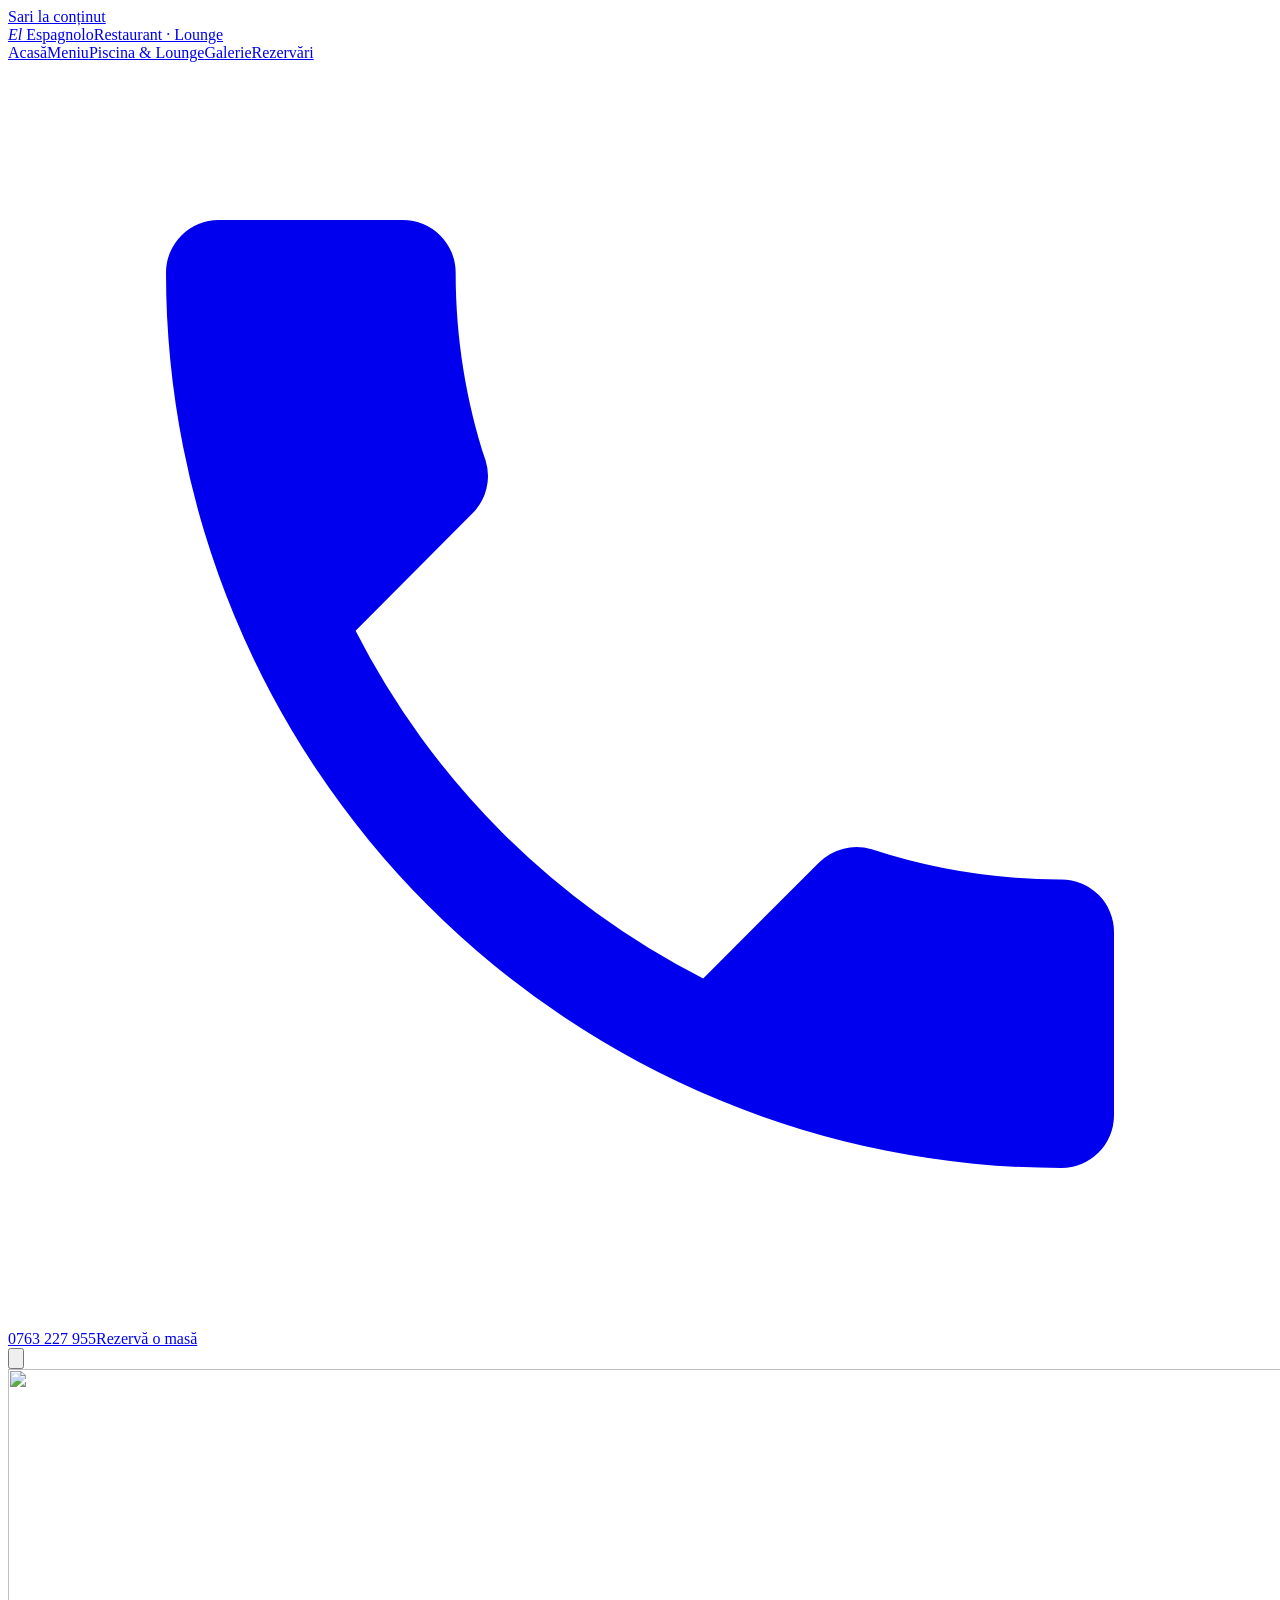
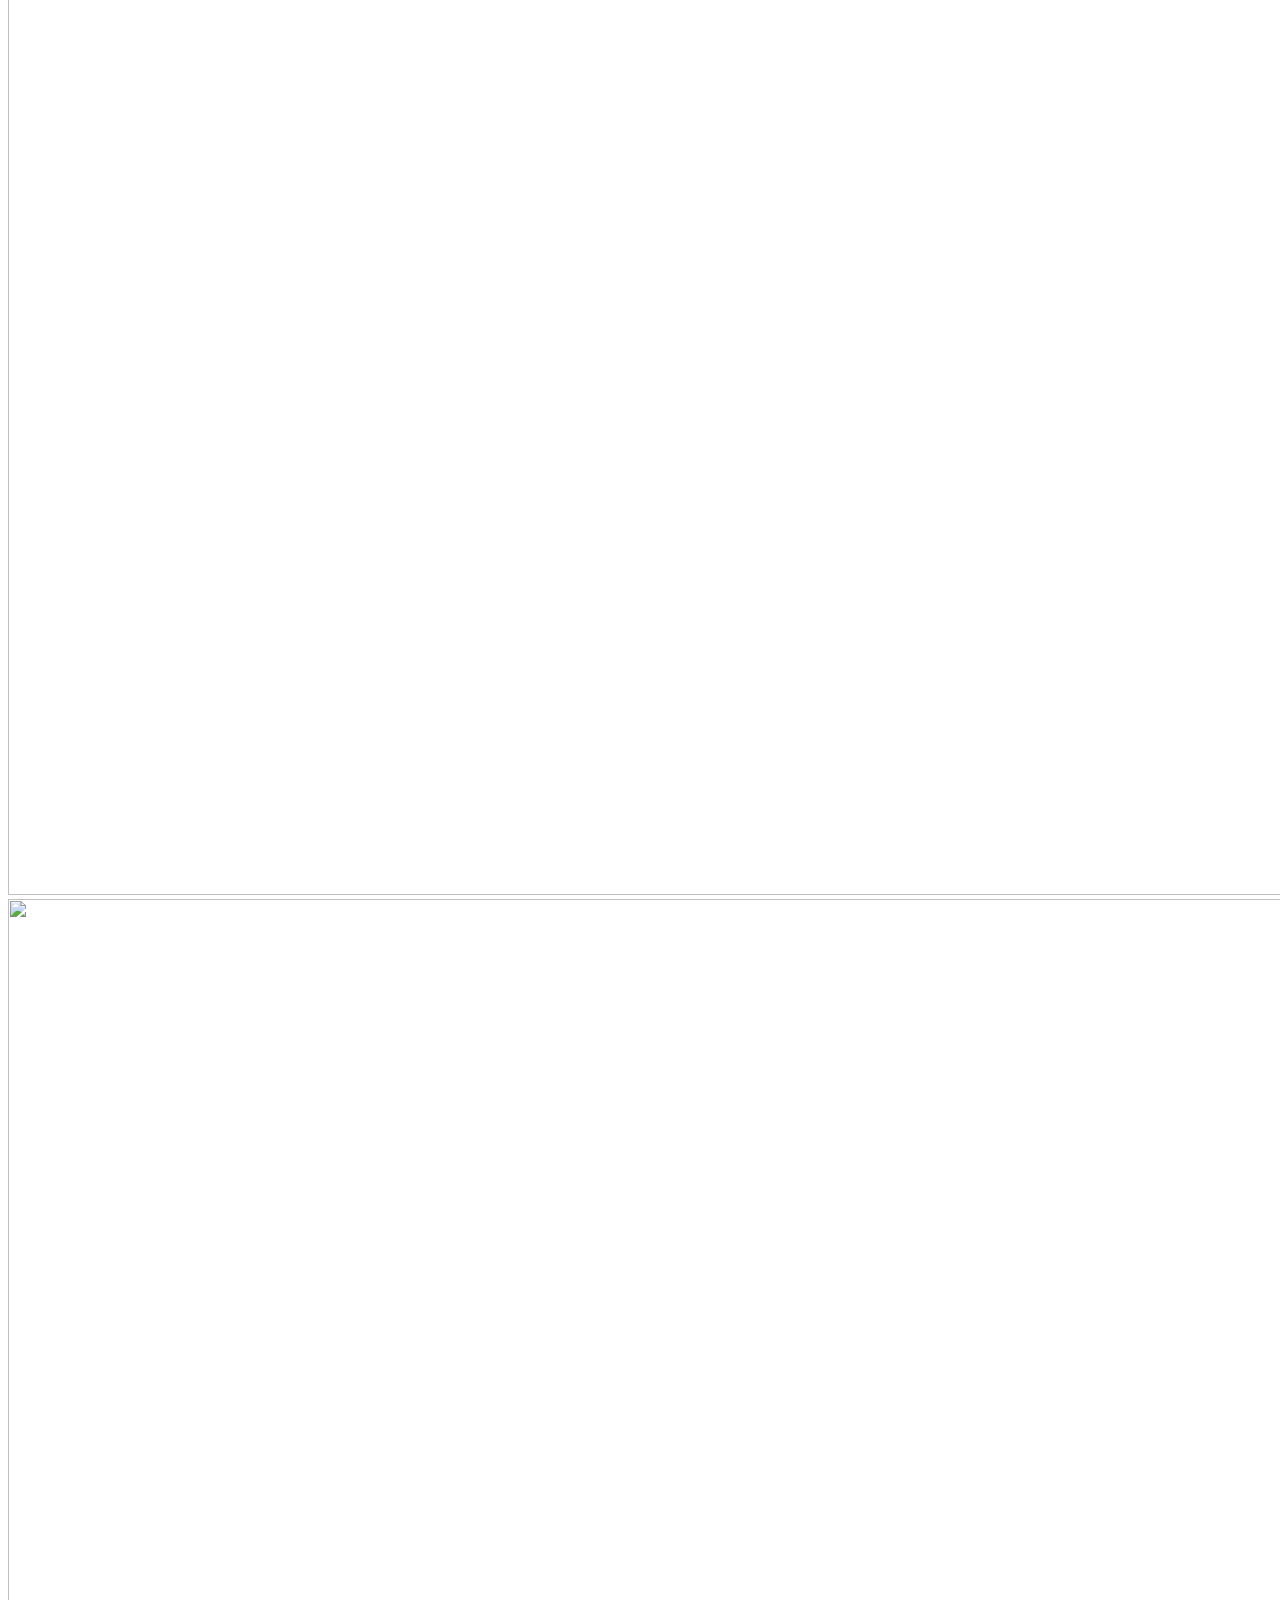
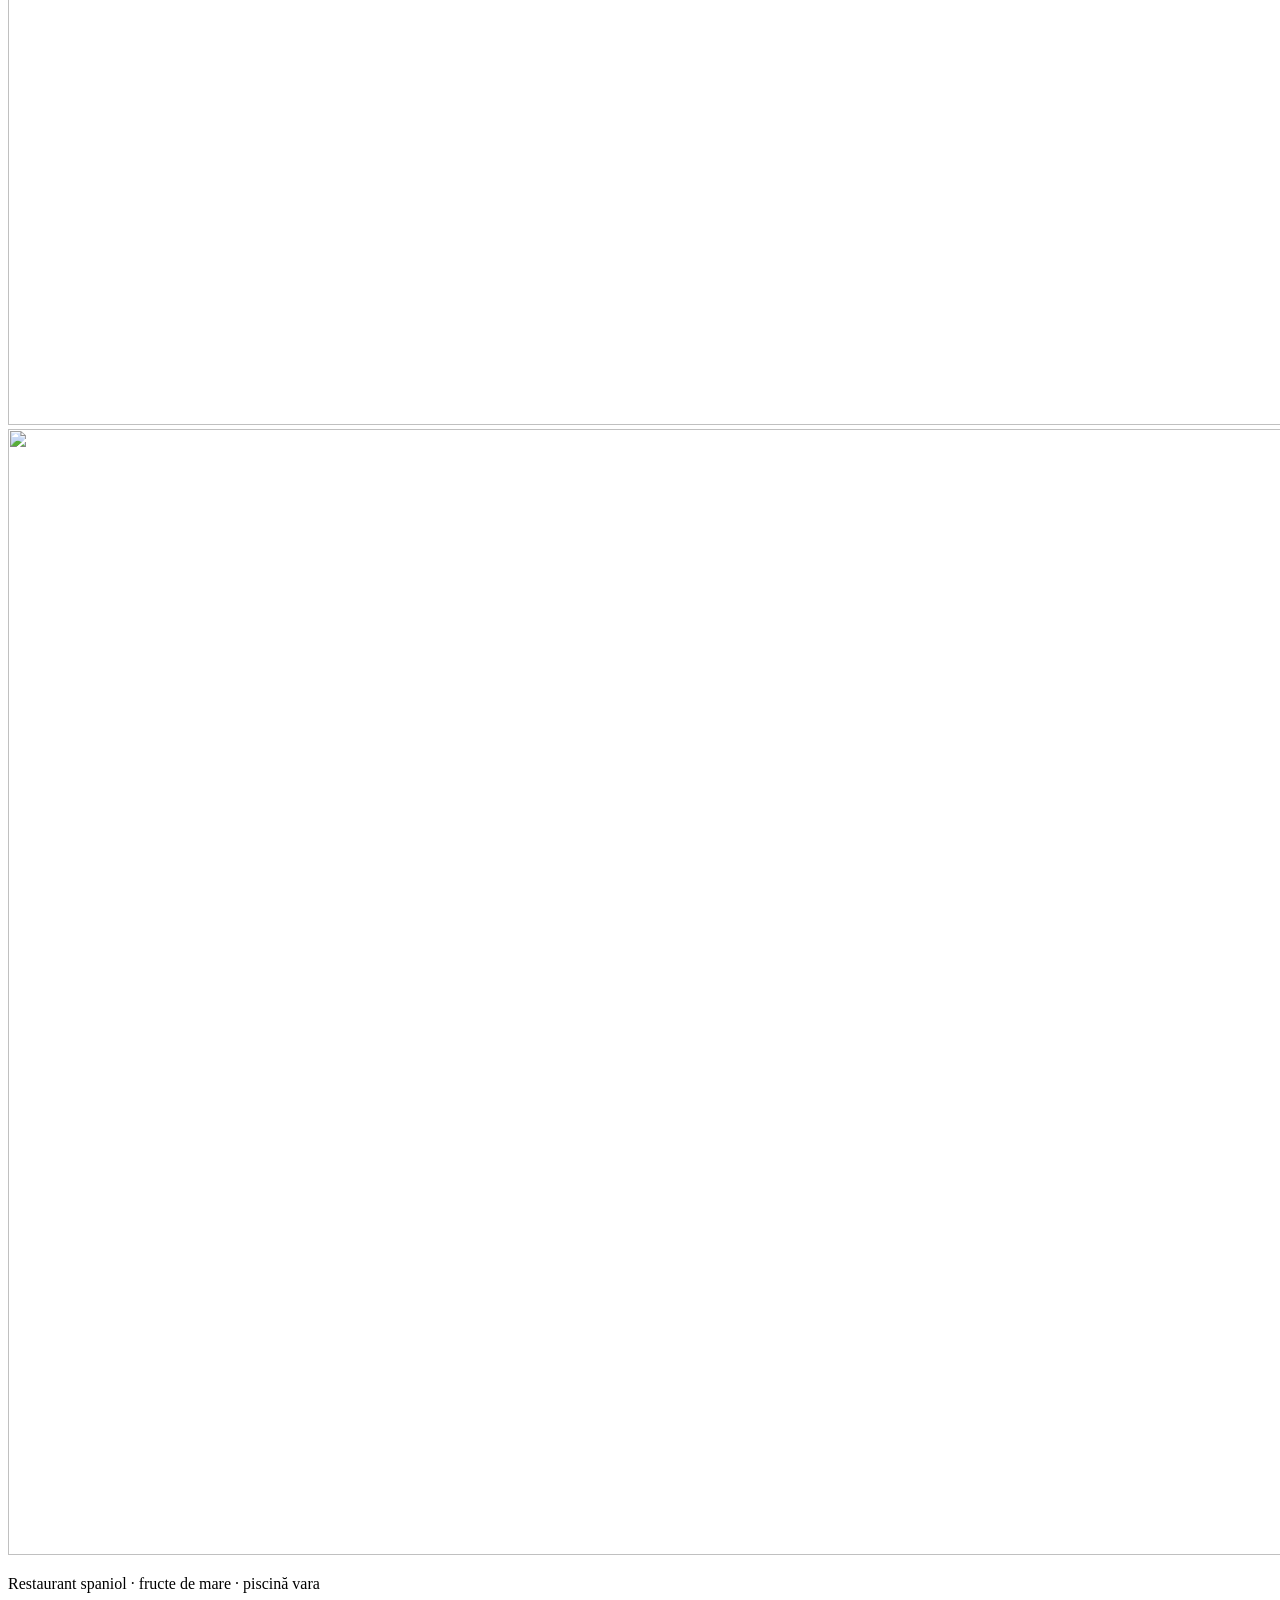
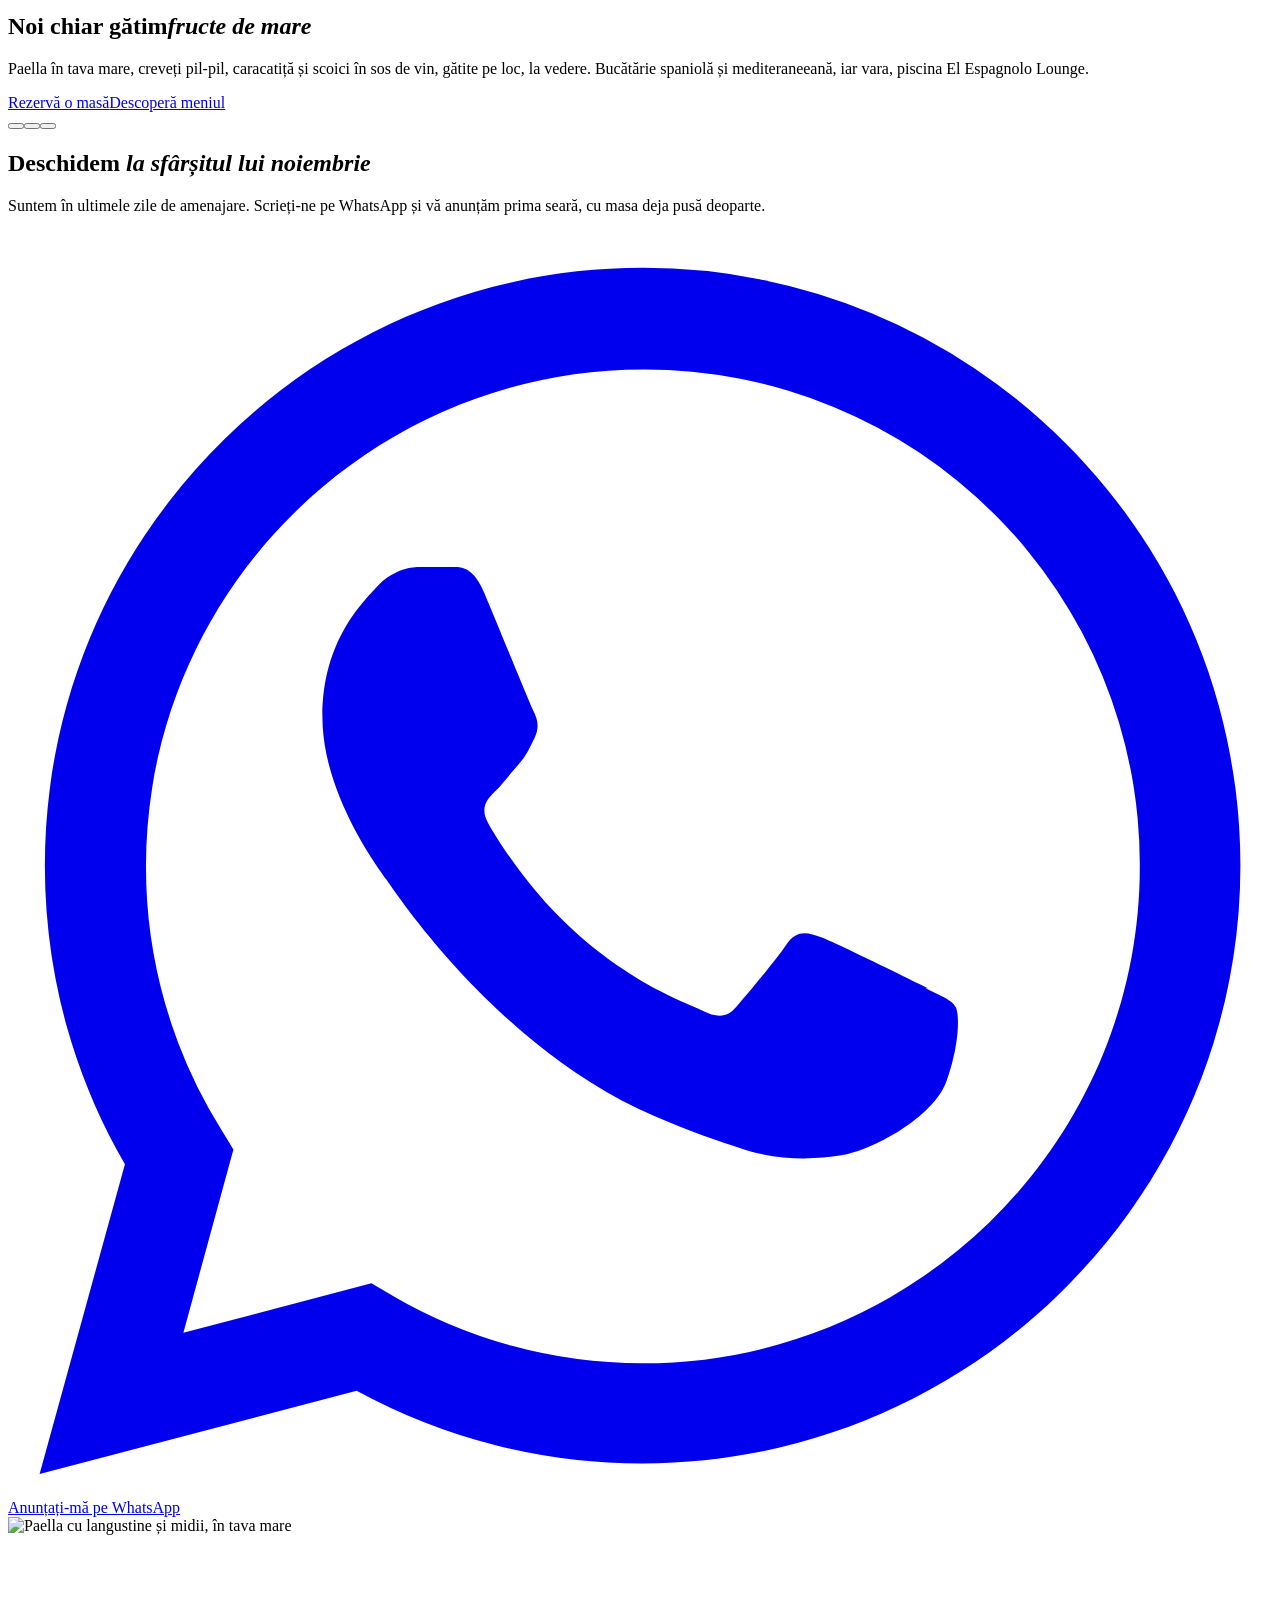
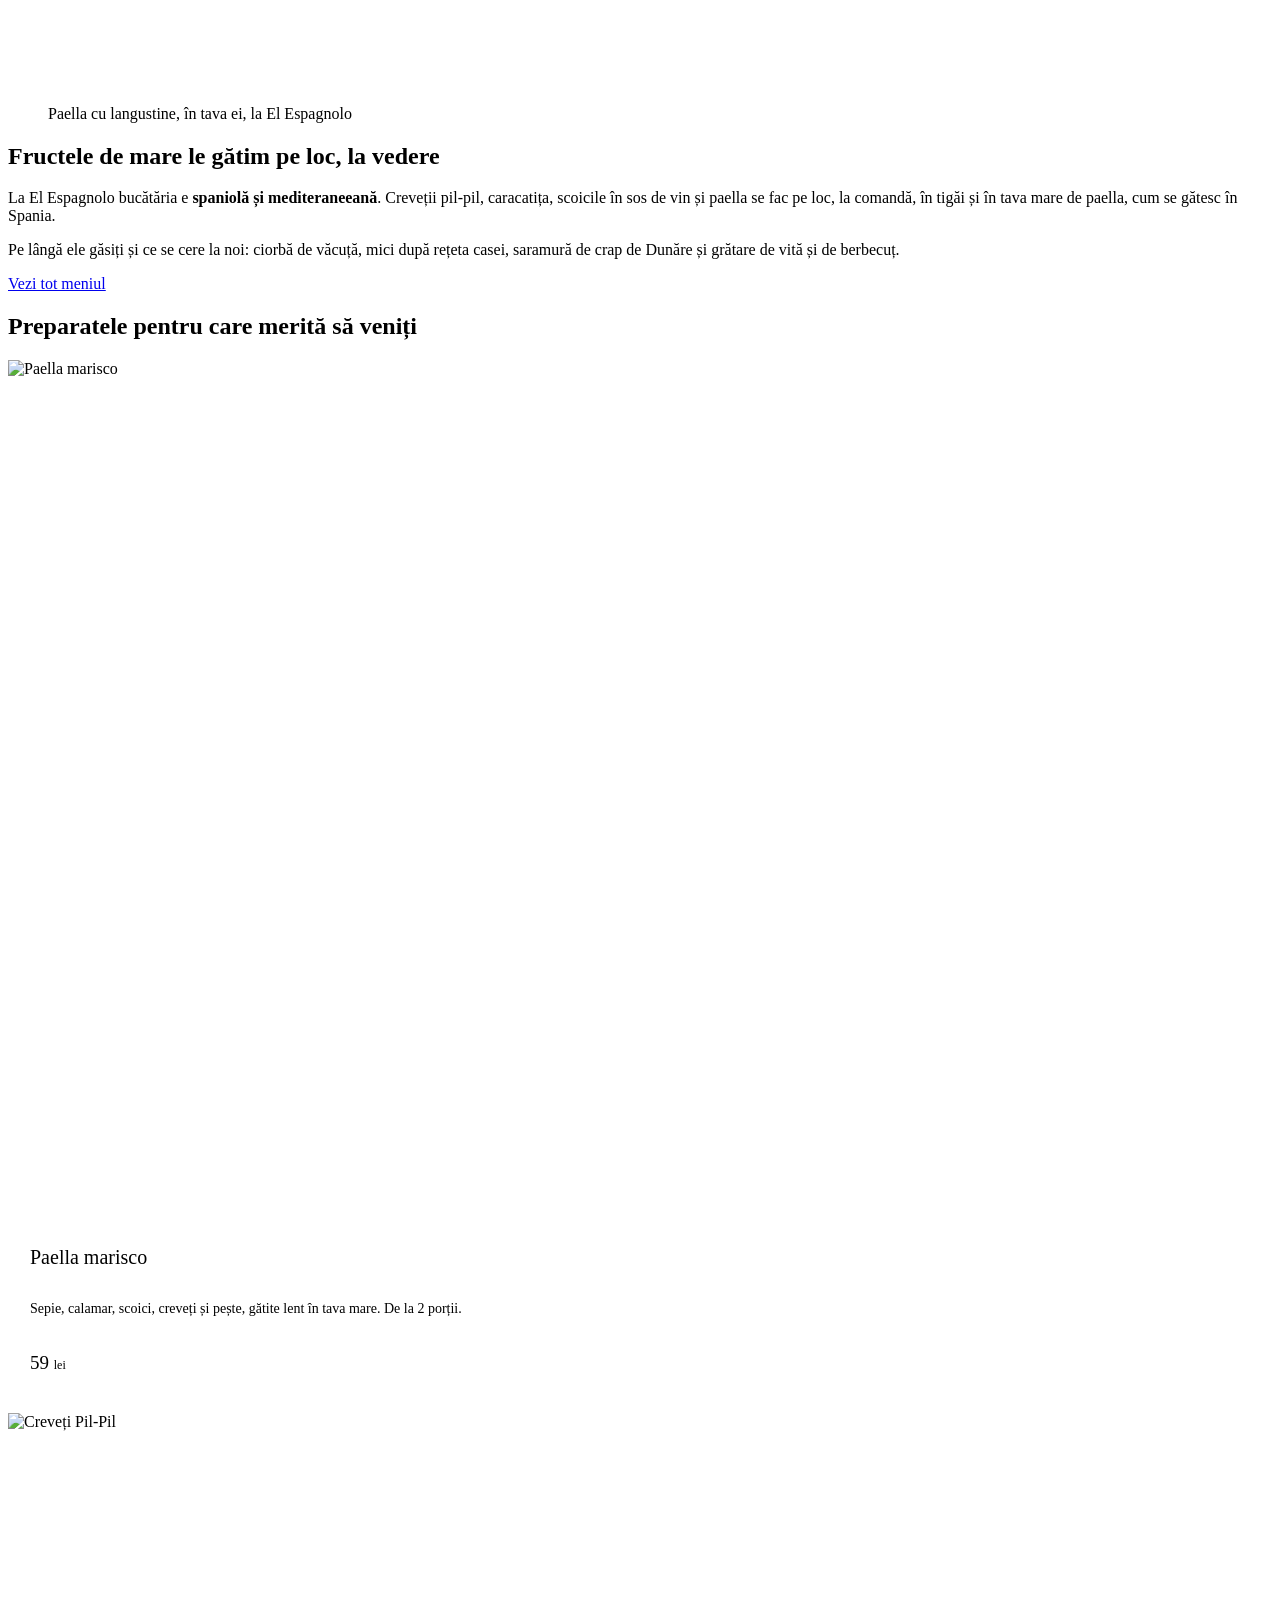
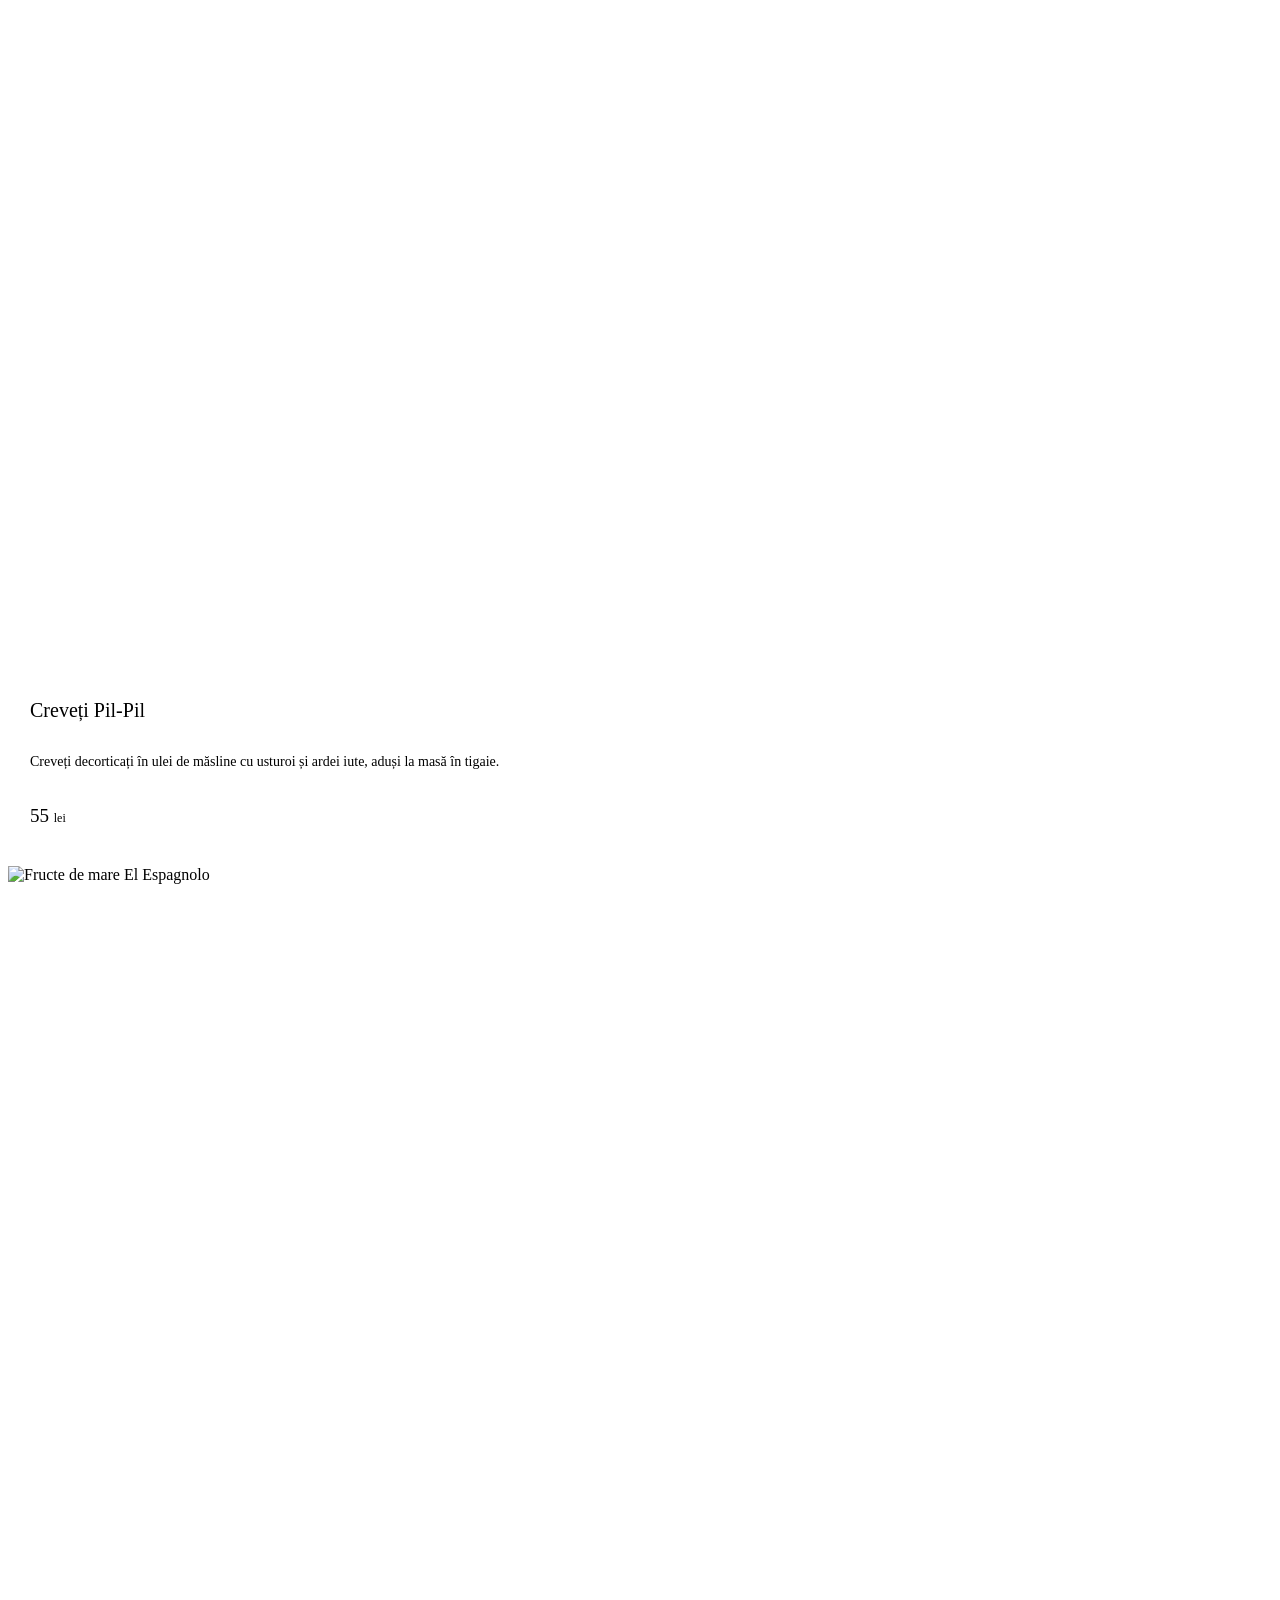
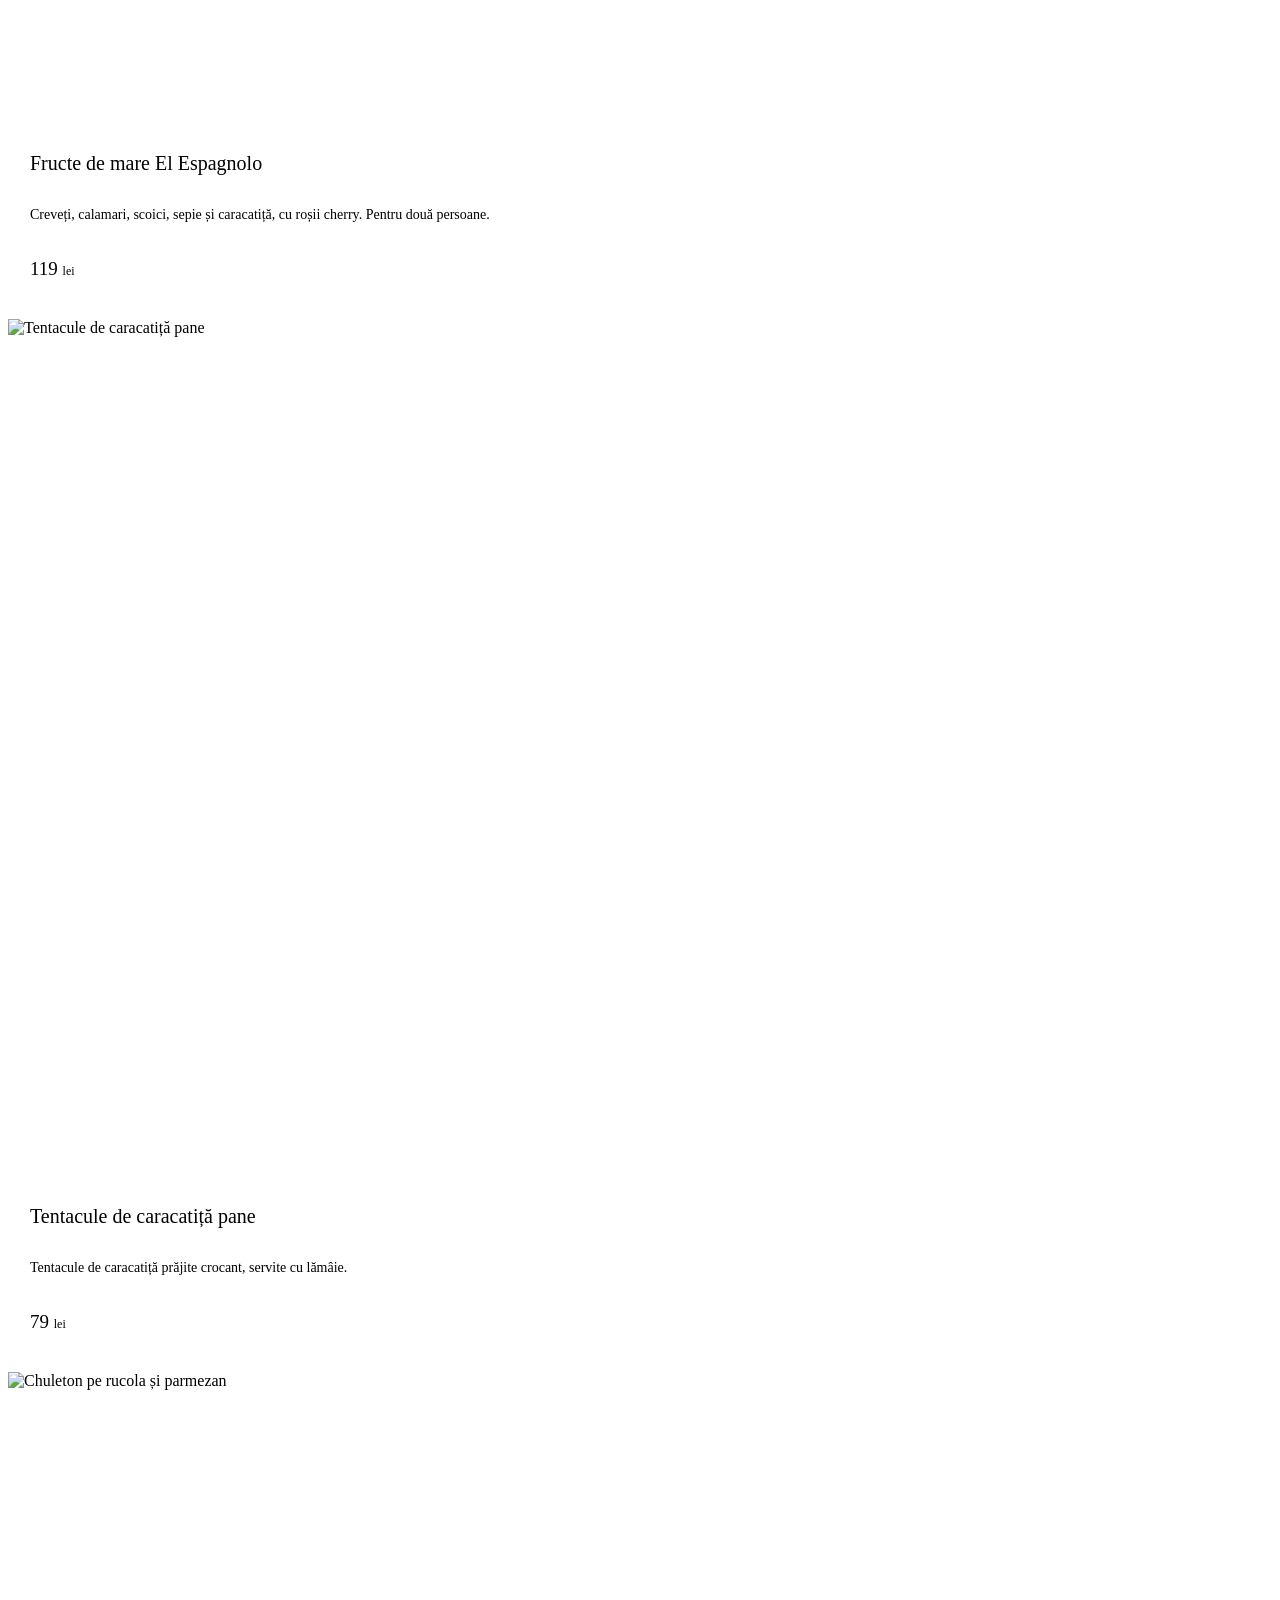
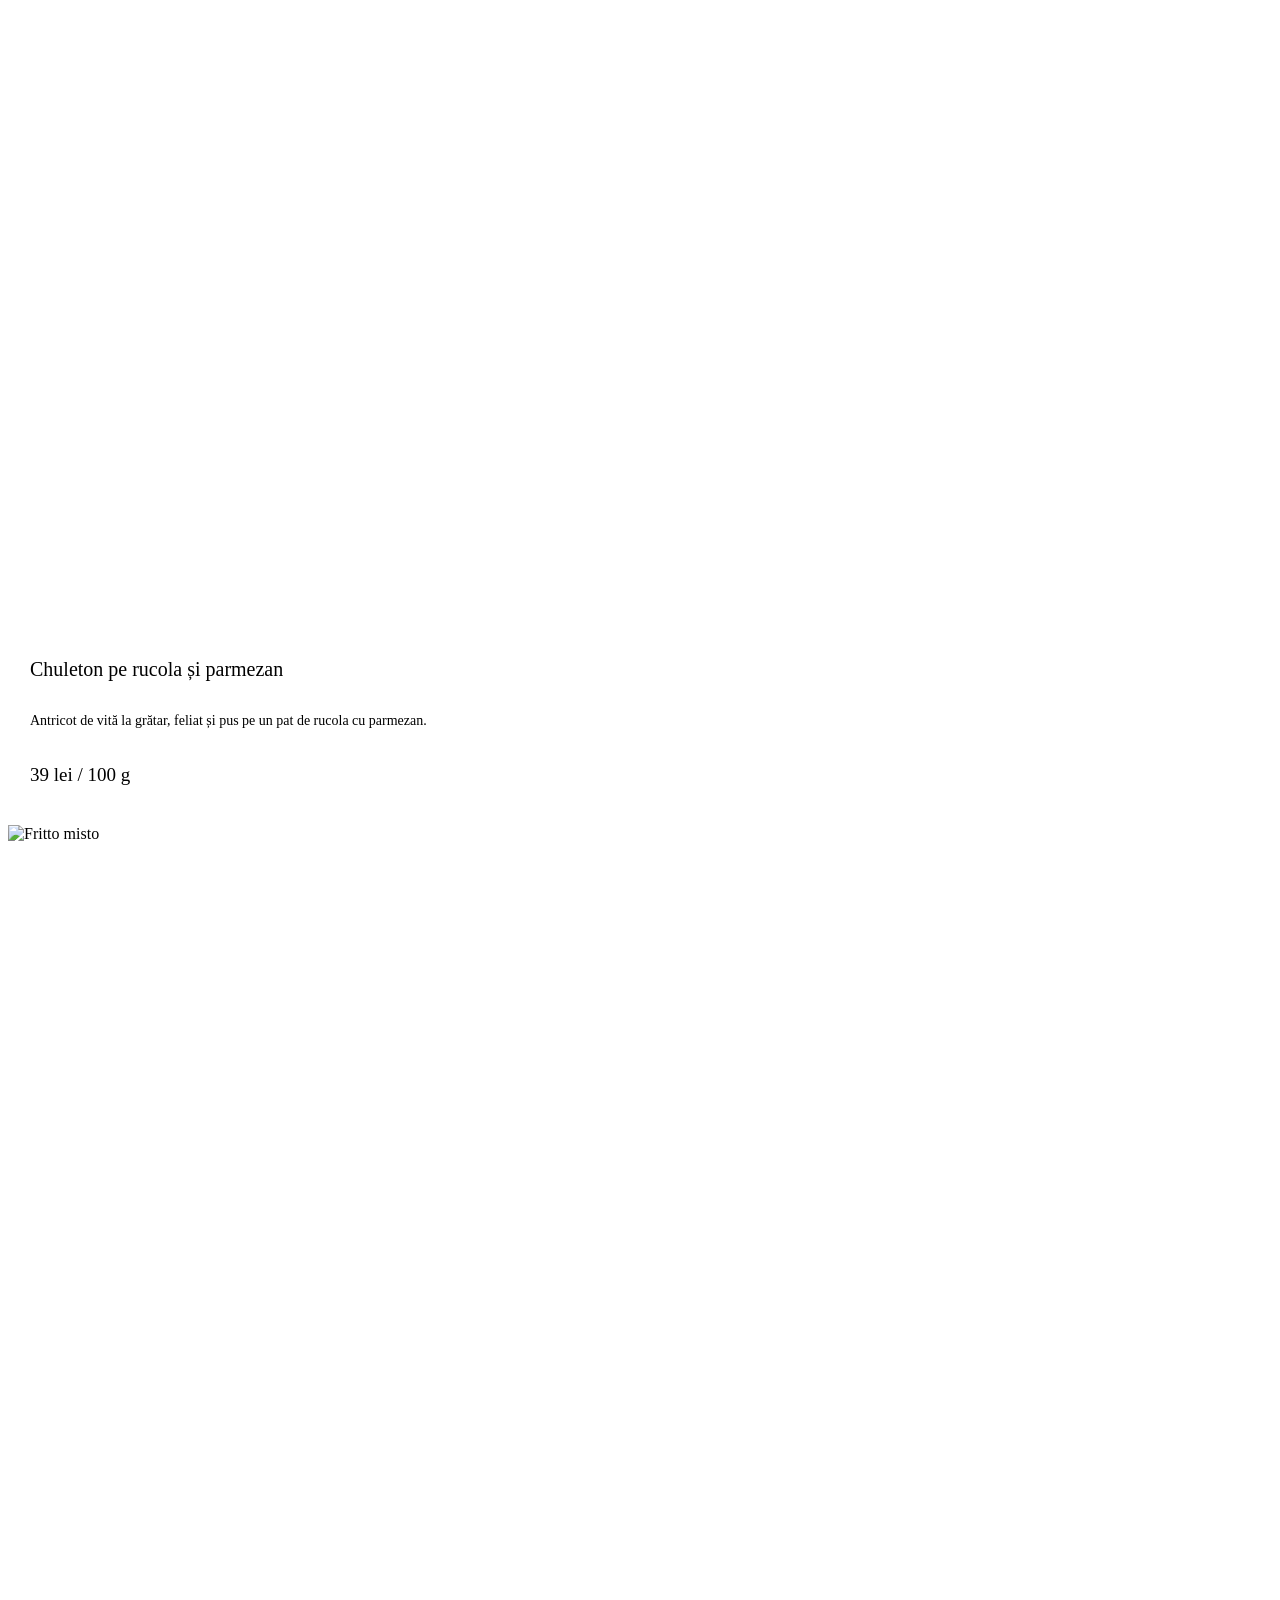
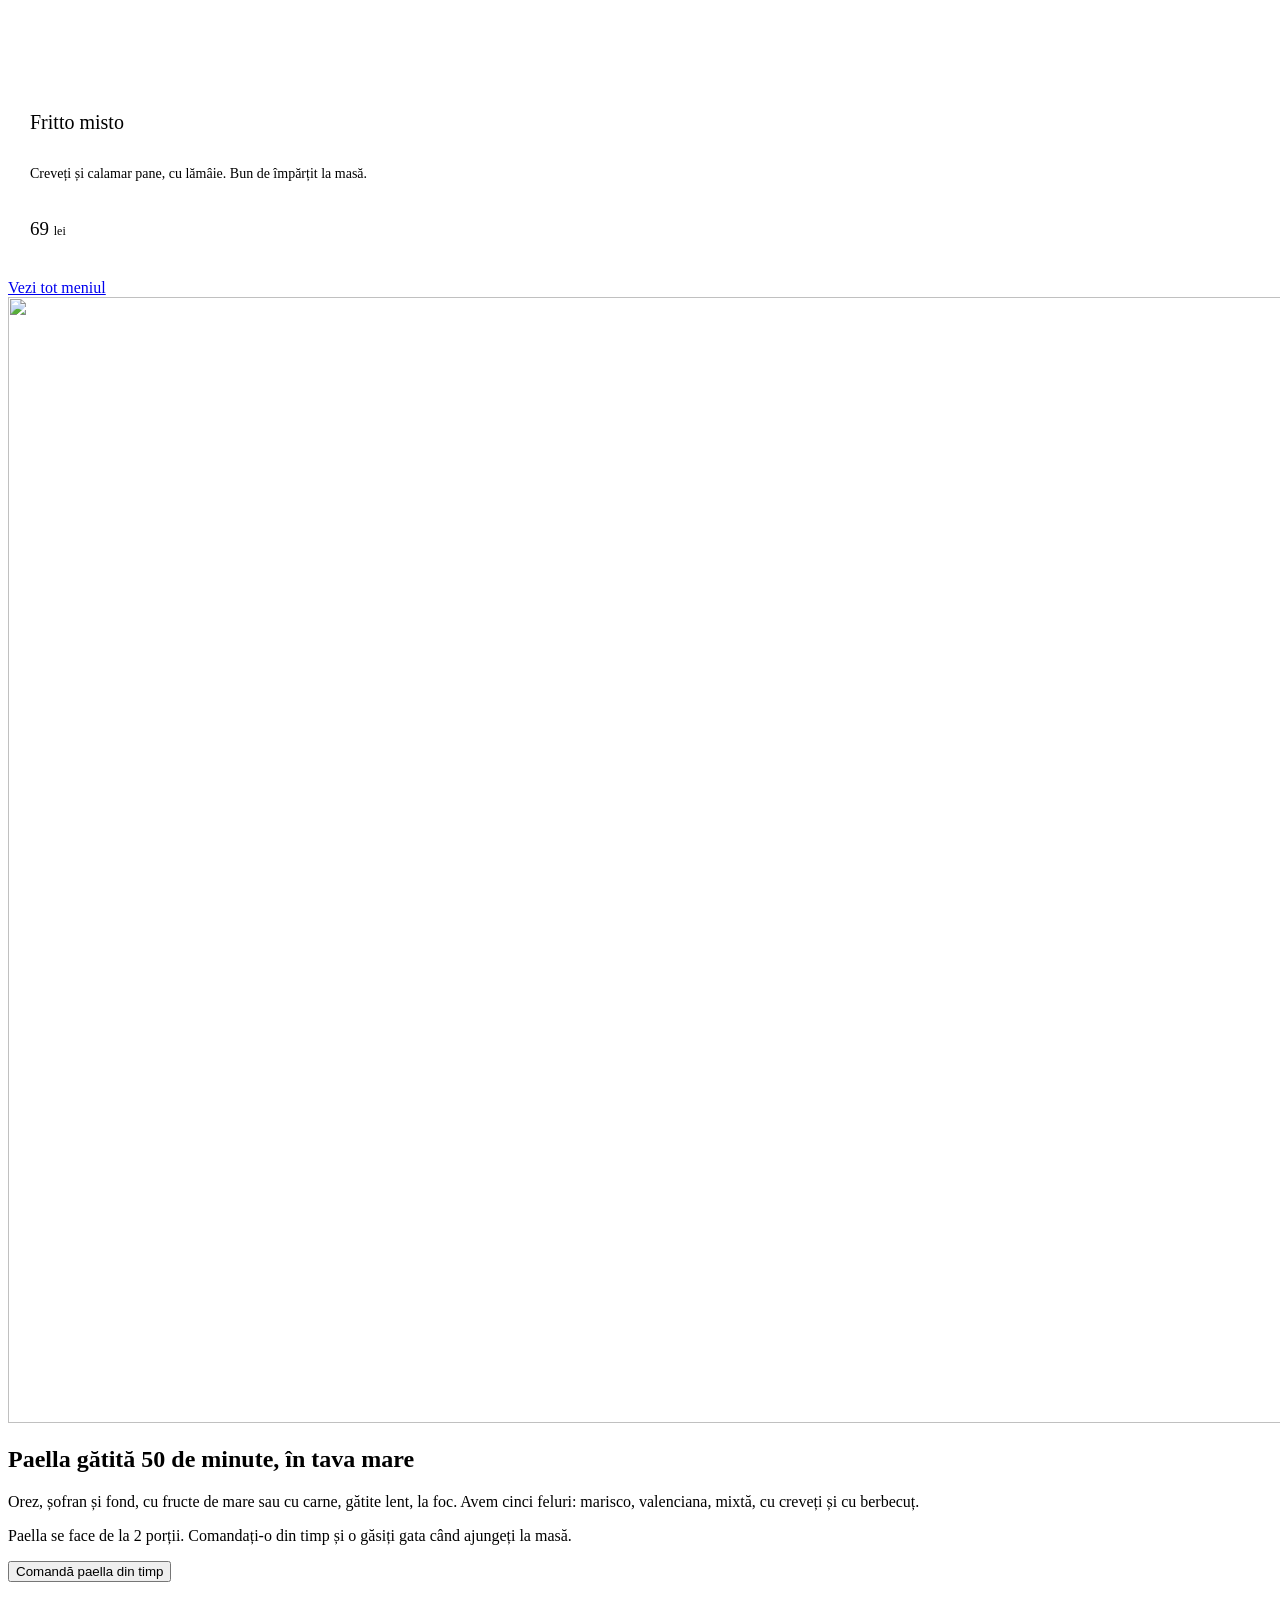
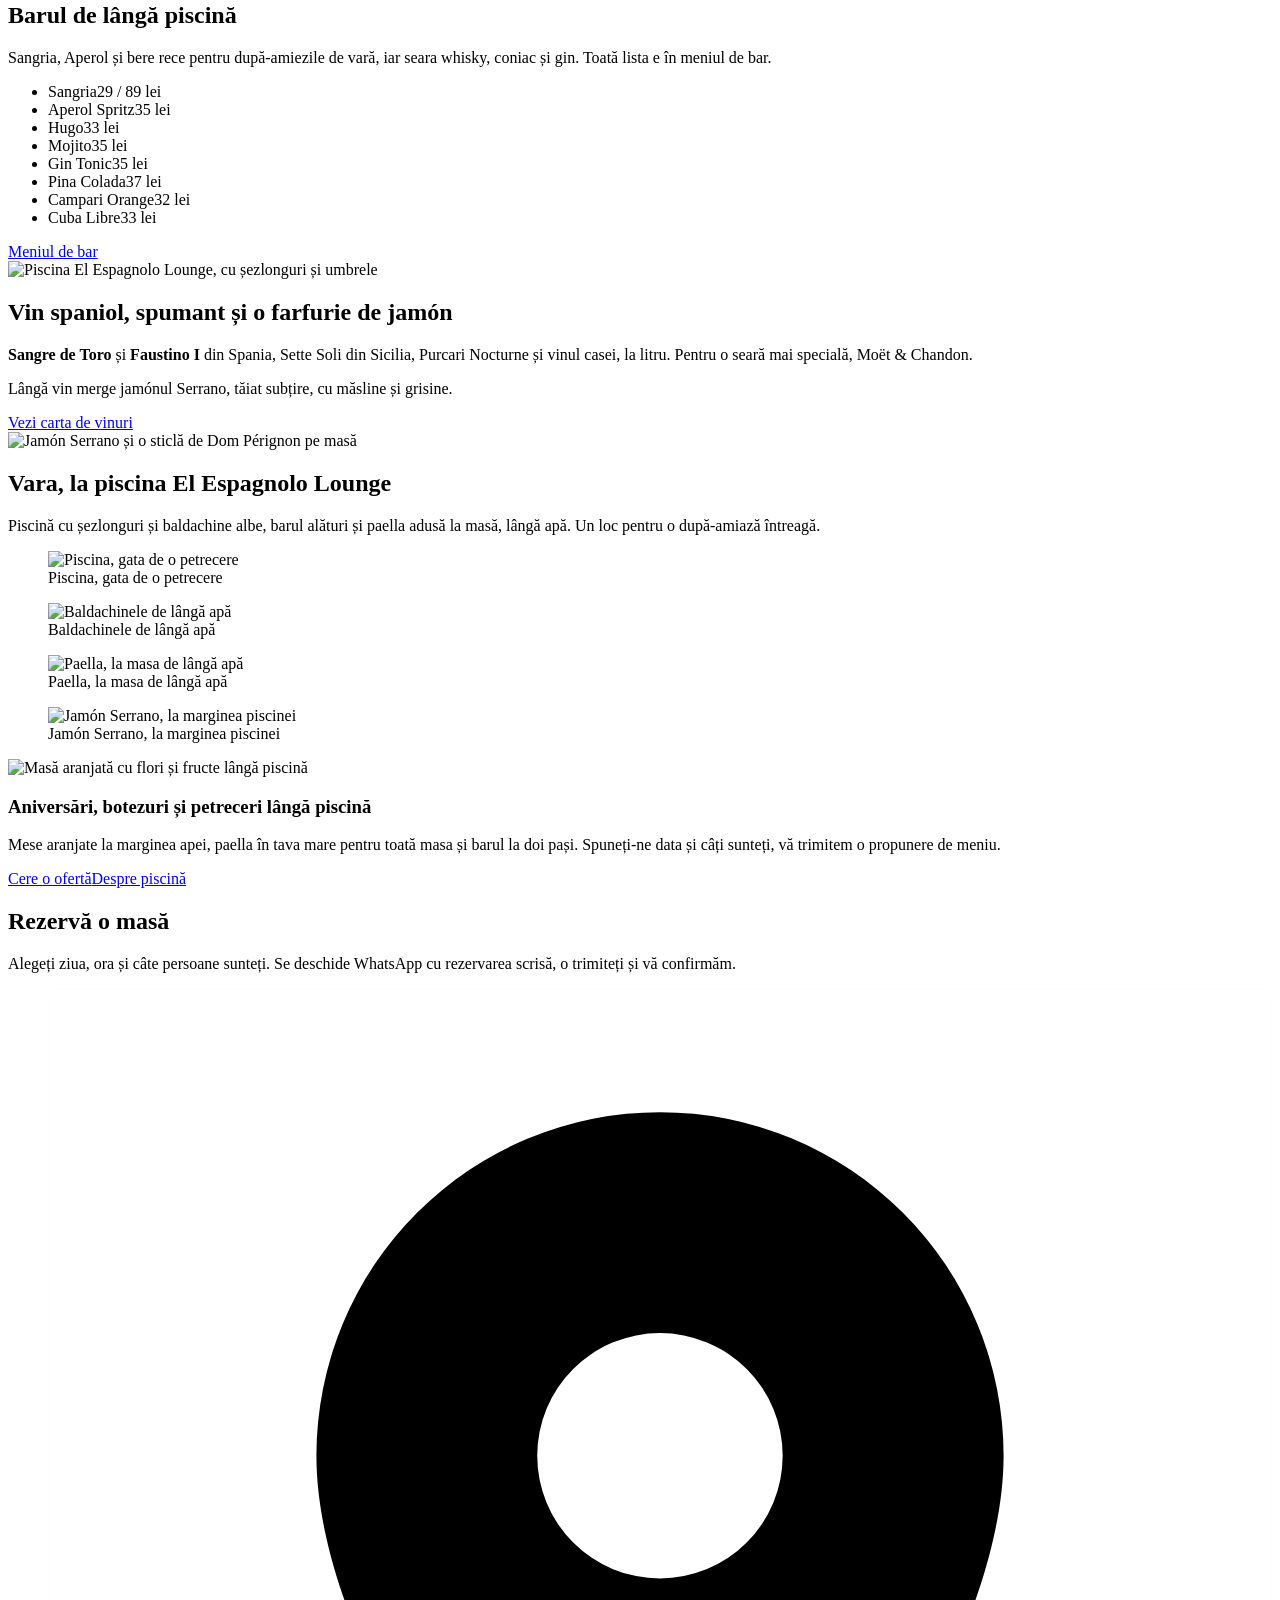
==== index.html @ dc4f6485 "Demo El Espagnolo" ====
<!DOCTYPE html><html lang="ro"><head><meta charset="utf-8"><meta name="viewport" content="width=device-width, initial-scale=1"><script>document.documentElement.classList.add('js');</script><title>El Espagnolo · Restaurant spaniol, fructe de mare și piscină</title><meta name="description" content="Restaurant spaniol cu fructe de mare gătite live, paella în tava mare și bucătărie mediteraneeană. Vara, piscina El Espagnolo Lounge."><meta name="theme-color" content="#120d0a"><meta name="robots" content="noindex, nofollow"><link rel="icon" type="image/png" href="/el-espagnolo/favicon.png"><link rel="apple-touch-icon" href="/el-espagnolo/apple-touch-icon.png"><link rel="stylesheet" href="/el-espagnolo/_astro/Layout.CX-9FtsB.css"><style>.card[data-astro-cid-hofwlmqu]{border-radius:var(--radius-card);border:1px solid var(--color-linie);transition:transform .25s var(--ease-out-soft), box-shadow .25s var(--ease-out-soft);background:#fff;flex-direction:column;display:flex;overflow:hidden}.card[data-astro-cid-hofwlmqu]:hover{transform:translateY(-3px);box-shadow:0 24px 40px -28px #241a1273}.card__poza[data-astro-cid-hofwlmqu]{aspect-ratio:3/2;background:var(--color-poza);overflow:hidden}.card__poza[data-astro-cid-hofwlmqu] img{object-fit:cover;width:100%;height:100%;transition:transform .6s var(--ease-out-soft)}.card[data-astro-cid-hofwlmqu]:hover .card__poza[data-astro-cid-hofwlmqu] img{transform:scale(1.04)}.card__corp[data-astro-cid-hofwlmqu]{flex-direction:column;flex:1;padding:22px 22px 20px;display:flex}.card__nume[data-astro-cid-hofwlmqu]{font-family:var(--font-serif);color:var(--color-ink);font-size:20px;font-weight:400;line-height:1.25}.card__text[data-astro-cid-hofwlmqu]{color:var(--color-muted);margin-top:8px;font-size:14px;line-height:1.6}.card__pret[data-astro-cid-hofwlmqu]{font-family:var(--font-serif);color:var(--color-aur-text);margin-top:auto;padding-top:18px;font-size:19px}.card__pret[data-astro-cid-hofwlmqu] small[data-astro-cid-hofwlmqu]{font-family:var(--font-sans);color:var(--color-muted);font-size:12px}
</style><link rel="stylesheet" href="/el-espagnolo/_astro/index.CbysJjo5.css"><style>.rez[data-astro-cid-eewhf5ns]{background:var(--color-noapte)}.caseta[data-astro-cid-eewhf5ns]{color:var(--color-crem-text);background:#ffffff06;border:1px solid #f6ead31f;border-radius:12px;align-content:start;gap:6px;padding:24px 22px;font-size:15px;line-height:1.6;display:grid}.caseta__titlu[data-astro-cid-eewhf5ns]{letter-spacing:.14em;text-transform:uppercase;color:#f3e6cf99;margin-top:10px;font-size:12px;font-weight:600}.caseta__link[data-astro-cid-eewhf5ns]{color:var(--color-crem-text);border-bottom:1px solid #e2c58880;justify-self:start;transition:color .2s}.caseta__link[data-astro-cid-eewhf5ns]:hover{color:var(--color-aur)}.formular[data-astro-cid-eewhf5ns]{border-radius:var(--radius-card);background:var(--color-fildes);border-top:2px solid var(--color-aur-2);margin-top:28px;padding:clamp(24px,4vw,44px);box-shadow:0 40px 80px -40px #000000b3}.formular__titlu[data-astro-cid-eewhf5ns]{font-family:var(--font-serif);color:var(--color-ink);margin-bottom:18px;font-size:20px;font-weight:600}
</style></head><body><a href="#continut" class="sr-only focus:not-sr-only focus:fixed focus:top-3 focus:left-3 focus:z-[100] focus:rounded-lg focus:bg-white focus:px-4 focus:py-2 focus:text-ink">Sari la conținut</a><header class="antet antet--peste" data-antet data-astro-cid-nen7h5rs><div class="container-site flex h-full items-center justify-between gap-6" data-astro-cid-nen7h5rs><a href="/el-espagnolo/" class="shrink-0" aria-label="El Espagnolo, prima pagină" data-astro-cid-nen7h5rs><span class="logo" data-astro-cid-f7espo7c><span class="logo__nume" data-astro-cid-f7espo7c><em data-astro-cid-f7espo7c>El</em> Espagnolo</span><span class="logo__sub" data-astro-cid-f7espo7c>Restaurant · Lounge</span></span></a><nav class="hidden items-center gap-8 xl:flex" aria-label="Meniu principal" data-astro-cid-nen7h5rs><a href="/el-espagnolo/" class="antet__link activ" aria-current="page" data-astro-cid-nen7h5rs>Acasă</a><a href="/el-espagnolo/meniu/" class="antet__link" data-astro-cid-nen7h5rs>Meniu</a><a href="/el-espagnolo/piscina/" class="antet__link" data-astro-cid-nen7h5rs>Piscina &amp; Lounge</a><a href="/el-espagnolo/galerie/" class="antet__link" data-astro-cid-nen7h5rs>Galerie</a><a href="/el-espagnolo/rezervari/" class="antet__link" data-astro-cid-nen7h5rs>Rezervări</a></nav><div class="hidden items-center gap-6 xl:flex" data-astro-cid-nen7h5rs><a href="tel:+40763227955" class="antet__tel" data-astro-cid-nen7h5rs><svg class="size-4 text-aur" viewBox="0 0 24 24" fill="currentColor" aria-hidden="true"><path d="M6.6 10.8a15.1 15.1 0 0 0 6.6 6.6l2.2-2.2a1 1 0 0 1 1-.25 11.4 11.4 0 0 0 3.6.57 1 1 0 0 1 1 1V20a1 1 0 0 1-1 1A17 17 0 0 1 3 4a1 1 0 0 1 1-1h3.5a1 1 0 0 1 1 1c0 1.25.2 2.45.57 3.57a1 1 0 0 1-.25 1z"></path></svg>0763 227 955</a><a href="/el-espagnolo/rezervari/" class="btn btn-aur antet__btn" data-astro-cid-nen7h5rs>Rezervă o masă</a></div><button type="button" class="antet__burger xl:hidden" aria-label="Deschide meniul" aria-expanded="false" aria-controls="meniu-mobil" data-burger data-astro-cid-nen7h5rs><svg class="size-6" viewBox="0 0 24 24" fill="none" stroke="currentColor" stroke-width="2.2" aria-hidden="true"><path d="M2 5h20M2 12h20M2 19h20"></path></svg></button></div></header><div id="meniu-mobil" class="mobil" hidden data-mobil data-astro-cid-nen7h5rs><div class="container-site flex h-[var(--header-h)] items-center justify-between" data-astro-cid-nen7h5rs><a href="/el-espagnolo/" aria-label="El Espagnolo, prima pagină" data-astro-cid-nen7h5rs><span class="logo" data-astro-cid-f7espo7c><span class="logo__nume" data-astro-cid-f7espo7c><em data-astro-cid-f7espo7c>El</em> Espagnolo</span><span class="logo__sub" data-astro-cid-f7espo7c>Restaurant · Lounge</span></span></a><button type="button" class="antet__burger" aria-label="Închide meniul" data-inchide data-astro-cid-nen7h5rs><svg class="size-6" viewBox="0 0 24 24" fill="none" stroke="currentColor" stroke-width="2.2" aria-hidden="true"><path d="m4 4 16 16M20 4 4 20"></path></svg></button></div><nav class="container-site mt-6 flex flex-col" aria-label="Meniu principal" data-astro-cid-nen7h5rs><a href="/el-espagnolo/" class="mobil__link activ" data-astro-cid-nen7h5rs>Acasă</a><a href="/el-espagnolo/meniu/" class="mobil__link" data-astro-cid-nen7h5rs>Meniu</a><a href="/el-espagnolo/piscina/" class="mobil__link" data-astro-cid-nen7h5rs>Piscina &amp; Lounge</a><a href="/el-espagnolo/galerie/" class="mobil__link" data-astro-cid-nen7h5rs>Galerie</a><a href="/el-espagnolo/rezervari/" class="mobil__link" data-astro-cid-nen7h5rs>Rezervări</a></nav><div class="container-site mt-10 flex flex-col gap-3" data-astro-cid-nen7h5rs><a href="/el-espagnolo/rezervari/" class="btn btn-aur w-full" data-astro-cid-nen7h5rs>Rezervă o masă</a><a href="tel:+40763227955" class="btn btn-contur w-full" data-astro-cid-nen7h5rs><svg class="size-4" viewBox="0 0 24 24" fill="currentColor" aria-hidden="true"><path d="M6.6 10.8a15.1 15.1 0 0 0 6.6 6.6l2.2-2.2a1 1 0 0 1 1-.25 11.4 11.4 0 0 0 3.6.57 1 1 0 0 1 1 1V20a1 1 0 0 1-1 1A17 17 0 0 1 3 4a1 1 0 0 1 1-1h3.5a1 1 0 0 1 1 1c0 1.25.2 2.45.57 3.57a1 1 0 0 1-.25 1z"></path></svg>0763 227 955</a></div></div><script type="module">var e=document.querySelector(`[data-antet]`);if(e?.classList.contains(`antet--peste`)){let t=()=>e.classList.toggle(`solid`,window.scrollY>40);t(),window.addEventListener(`scroll`,t,{passive:!0})}var t=document.querySelector(`[data-burger]`),n=document.querySelector(`[data-mobil]`),r=document.querySelector(`[data-inchide]`),i=e=>{n&&t&&(n.hidden=!e,t.setAttribute(`aria-expanded`,String(e)),document.documentElement.style.overflow=e?`hidden`:``,(e?r:t)?.focus())};t?.addEventListener(`click`,()=>i(!0)),r?.addEventListener(`click`,()=>i(!1)),document.addEventListener(`keydown`,e=>{e.key===`Escape`&&n&&!n.hidden&&i(!1)});</script><main id="continut"><section class="hero" data-hero data-astro-cid-ge2uvauf><div class="hero__poze" aria-hidden="true" data-astro-cid-ge2uvauf><img src="/el-espagnolo/_astro/paella-midii-creveti.BeEu_T23_Z1vIK31.webp" srcset="/el-espagnolo/_astro/paella-midii-creveti.BeEu_T23_20H4vf.webp 800w, /el-espagnolo/_astro/paella-midii-creveti.BeEu_T23_1SXPBF.webp 1280w, /el-espagnolo/_astro/paella-midii-creveti.BeEu_T23_Z9UsLi.webp 1920w" alt sizes="100vw" loading="eager" fetchpriority="high" style="object-position:50% 45%" data-slide="true" data-astro-cid-ge2uvauf="true" decoding="async" width="2000" height="1126" class="hero__poza activ"><img src="/el-espagnolo/_astro/piscina-baldachine.cKUKAwQf_1Brqib.webp" srcset="/el-espagnolo/_astro/piscina-baldachine.cKUKAwQf_Z2t1KBQ.webp 800w, /el-espagnolo/_astro/piscina-baldachine.cKUKAwQf_Z1dxcTB.webp 1280w, /el-espagnolo/_astro/piscina-baldachine.cKUKAwQf_Z1fx96I.webp 1920w" alt sizes="100vw" loading="lazy" fetchpriority="auto" style="object-position:50% 55%" data-slide="true" data-astro-cid-ge2uvauf="true" decoding="async" width="2000" height="1126" class="hero__poza"><img src="/el-espagnolo/_astro/paella-lamaie.Boj1KfNP_Z10fcpT.webp" srcset="/el-espagnolo/_astro/paella-lamaie.Boj1KfNP_Dz9rp.webp 800w, /el-espagnolo/_astro/paella-lamaie.Boj1KfNP_ZdwAjf.webp 1280w, /el-espagnolo/_astro/paella-lamaie.Boj1KfNP_ZKARTy.webp 1920w" alt sizes="100vw" loading="lazy" fetchpriority="auto" style="object-position:50% 50%" data-slide="true" data-astro-cid-ge2uvauf="true" decoding="async" width="2000" height="1126" class="hero__poza"></div><div class="hero__continut container-site" data-astro-cid-ge2uvauf><p class="hero__sus" data-astro-cid-ge2uvauf>Restaurant spaniol · fructe de mare · piscină vara</p><h1 class="hero__titlu" data-astro-cid-ge2uvauf>Noi chiar gătim<em data-astro-cid-ge2uvauf>fructe de mare</em></h1><p class="hero__text" data-astro-cid-ge2uvauf>Paella în tava mare, creveți pil-pil, caracatiță și scoici în sos de vin, gătite pe loc, la vedere. Bucătărie spaniolă și mediteraneeană, iar vara, piscina El Espagnolo Lounge.</p><div class="hero__butoane" data-astro-cid-ge2uvauf><a href="/el-espagnolo/rezervari/" class="btn btn-aur" data-astro-cid-ge2uvauf>Rezervă o masă</a><a href="/el-espagnolo/meniu/" class="btn btn-contur" data-astro-cid-ge2uvauf>Descoperă meniul</a></div></div><div class="hero__puncte" role="group" aria-label="Pozele din hero" data-astro-cid-ge2uvauf><button type="button" class="hero__punct activ" aria-label="Paella cu midii și creveți, în tava mare" aria-pressed="true" data-punct="0" data-astro-cid-ge2uvauf></button><button type="button" class="hero__punct" aria-label="Piscina El Espagnolo Lounge, cu șezlonguri și baldachine" aria-pressed="false" data-punct="1" data-astro-cid-ge2uvauf></button><button type="button" class="hero__punct" aria-label="Paella cu creveți, lime și moneda El Espagnolo Lounge" aria-pressed="false" data-punct="2" data-astro-cid-ge2uvauf></button></div></section><script type="module">var e=document.querySelector(`[data-hero]`);if(e){let t=[...e.querySelectorAll(`[data-slide]`)],n=[...e.querySelectorAll(`[data-punct]`)],r=0,i,a=e=>{r=(e+t.length)%t.length,t.forEach((e,t)=>e.classList.toggle(`activ`,t===r)),n.forEach((e,t)=>{e.classList.toggle(`activ`,t===r),e.setAttribute(`aria-pressed`,String(t===r))})},o=()=>{window.matchMedia(`(prefers-reduced-motion: reduce)`).matches||(window.clearInterval(i),i=window.setInterval(()=>a(r+1),6500))};n.forEach((e,t)=>e.addEventListener(`click`,()=>{a(t),o()})),o()}</script><section class="bordo" data-astro-cid-lcdefpme><div class="container-site grid items-center gap-10 py-[70px] lg:grid-cols-[1fr_520px] lg:gap-16" data-astro-cid-lcdefpme><div class="apare" data-astro-cid-lcdefpme><h2 class="titlu text-white" data-astro-cid-lcdefpme>Deschidem <em data-astro-cid-lcdefpme>la sfârșitul lui noiembrie</em></h2><p class="text mt-5 max-w-[540px] text-white/85" data-astro-cid-lcdefpme>Suntem în ultimele zile de amenajare. Scrieți-ne pe WhatsApp și vă anunțăm prima seară, cu masa deja pusă deoparte.</p><a href="https://wa.me/40763227955?text=Bun%C4%83%20ziua!%20V%C4%83%20rog%20s%C4%83%20m%C4%83%20anun%C8%9Ba%C8%9Bi%20c%C3%A2nd%20deschide%C8%9Bi%20El%20Espagnolo." target="_blank" rel="noopener" class="btn btn-aur mt-8" data-astro-cid-lcdefpme><svg class="size-5" viewBox="0 0 24 24" fill="currentColor" aria-hidden="true"><path d="M17.47 14.38c-.3-.15-1.76-.87-2.03-.97-.27-.1-.47-.15-.67.15-.2.3-.77.97-.94 1.17-.17.2-.35.22-.65.07-.3-.15-1.26-.46-2.4-1.48-.89-.79-1.49-1.77-1.66-2.07-.17-.3-.02-.46.13-.61.13-.13.3-.35.45-.52.15-.17.2-.3.3-.5.1-.2.05-.37-.03-.52-.07-.15-.67-1.61-.92-2.21-.24-.58-.49-.5-.67-.51h-.57c-.2 0-.52.07-.8.37-.27.3-1.04 1.02-1.04 2.48s1.07 2.88 1.21 3.08c.15.2 2.1 3.2 5.08 4.49.71.31 1.26.49 1.69.63.71.23 1.36.2 1.87.12.57-.08 1.76-.72 2-1.41.25-.7.25-1.29.17-1.41-.07-.13-.27-.2-.57-.35M12.05 21.5h-.01a9.4 9.4 0 0 1-4.8-1.32l-.34-.2-3.57.94.95-3.48-.22-.36a9.4 9.4 0 0 1-1.44-5.02c0-5.2 4.24-9.43 9.44-9.43a9.4 9.4 0 0 1 9.43 9.44c0 5.2-4.23 9.43-9.44 9.43m8.03-17.47A11.3 11.3 0 0 0 12.05.7C5.8.7.7 5.79.7 12.05c0 2 .52 3.95 1.52 5.67L.6 23.6l6.02-1.58a11.3 11.3 0 0 0 5.42 1.38h.01c6.26 0 11.35-5.09 11.35-11.35 0-3.03-1.18-5.88-3.32-8.02"></path></svg>Anunțați-mă pe WhatsApp</a></div><div class="apare bordo__poza" data-astro-cid-lcdefpme><img src="/el-espagnolo/_astro/paella-langustine.CK0Pm4fd_1zU5c6.webp" srcset="/el-espagnolo/_astro/paella-langustine.CK0Pm4fd_16TvNt.webp 560w, /el-espagnolo/_astro/paella-langustine.CK0Pm4fd_Z2coOgH.webp 1040w" alt="Paella cu langustine și midii, în tava mare" sizes="(min-width: 1024px) 520px, 100vw" data-astro-cid-lcdefpme="true" loading="lazy" decoding="async" width="2000" height="1126"></div></div></section><section class="sectiune bg-crem" data-astro-cid-lcdefpme><div class="container-site grid items-center gap-12 lg:grid-cols-[540px_1fr] lg:gap-[72px]" data-astro-cid-lcdefpme><figure class="apare clip" data-astro-cid-lcdefpme><video class="clip__video" muted autoplay loop playsinline preload="metadata" poster="/el-espagnolo/video/paella-live.jpg" aria-label="Paella cu langustine și midii care fierbe în tavă" data-clip data-astro-cid-lcdefpme><source src="/el-espagnolo/video/paella-live.webm" type="video/webm" data-astro-cid-lcdefpme><source src="/el-espagnolo/video/paella-live.mp4" type="video/mp4" data-astro-cid-lcdefpme></video><figcaption data-astro-cid-lcdefpme>Paella cu langustine, în tava ei, la El Espagnolo</figcaption></figure><div class="apare" data-astro-cid-lcdefpme><h2 class="titlu text-ink" data-astro-cid-lcdefpme>Fructele de mare le gătim pe loc, la vedere</h2><div class="text mt-6 space-y-4 text-ink" data-astro-cid-lcdefpme><p data-astro-cid-lcdefpme>La El Espagnolo bucătăria e <strong data-astro-cid-lcdefpme>spaniolă și mediteraneeană</strong>. Creveții pil-pil, caracatița, scoicile în sos de vin și paella se fac pe loc, la comandă, în tigăi și în tava mare de paella, cum se gătesc în Spania.</p><p data-astro-cid-lcdefpme>Pe lângă ele găsiți și ce se cere la noi: ciorbă de văcuță, mici după rețeta casei, saramură de crap de Dunăre și grătare de vită și de berbecuț.</p></div><a href="/el-espagnolo/meniu/" class="link-bordo mt-7 inline-block" data-astro-cid-lcdefpme>Vezi tot meniul</a></div></div></section><section class="sectiune bg-fildes" data-astro-cid-lcdefpme><div class="container-site" data-astro-cid-lcdefpme><h2 class="apare titlu mx-auto max-w-[760px] text-center text-ink" data-astro-cid-lcdefpme>Preparatele pentru care merită să veniți</h2><div class="mt-14 grid gap-7 sm:grid-cols-2 lg:grid-cols-3" data-astro-cid-lcdefpme><div class="apare" data-astro-cid-lcdefpme><article class="card" data-astro-cid-hofwlmqu><div class="card__poza" data-astro-cid-hofwlmqu><img src="/el-espagnolo/_astro/paella-tava-mare.C5cUs0IH_Z1v6Rzg.webp" srcset="/el-espagnolo/_astro/paella-tava-mare.C5cUs0IH_Z24pCOp.webp 400w, /el-espagnolo/_astro/paella-tava-mare.C5cUs0IH_Z1oncUk.webp 720w" alt="Paella marisco" sizes="(min-width: 1024px) 365px, (min-width: 640px) 50vw, 100vw" data-astro-cid-hofwlmqu="true" loading="lazy" decoding="async" width="1126" height="2000"></div><div class="card__corp" data-astro-cid-hofwlmqu><h3 class="card__nume" data-astro-cid-hofwlmqu>Paella marisco</h3><p class="card__text" data-astro-cid-hofwlmqu>Sepie, calamar, scoici, creveți și pește, gătite lent în tava mare. De la 2 porții.</p><p class="card__pret" data-astro-cid-hofwlmqu>59 <small data-astro-cid-hofwlmqu>lei</small></p></div></article></div><div class="apare" data-astro-cid-lcdefpme><article class="card" data-astro-cid-hofwlmqu><div class="card__poza" data-astro-cid-hofwlmqu><img src="/el-espagnolo/_astro/creveti-pil-pil.D8tKtsqc_Z26lEIX.webp" srcset="/el-espagnolo/_astro/creveti-pil-pil.D8tKtsqc_2djw2T.webp 400w, /el-espagnolo/_astro/creveti-pil-pil.D8tKtsqc_Z1qGGSC.webp 720w" alt="Creveți Pil-Pil" sizes="(min-width: 1024px) 365px, (min-width: 640px) 50vw, 100vw" data-astro-cid-hofwlmqu="true" loading="lazy" decoding="async" width="924" height="2000"></div><div class="card__corp" data-astro-cid-hofwlmqu><h3 class="card__nume" data-astro-cid-hofwlmqu>Creveți Pil-Pil</h3><p class="card__text" data-astro-cid-hofwlmqu>Creveți decorticați în ulei de măsline cu usturoi și ardei iute, aduși la masă în tigaie.</p><p class="card__pret" data-astro-cid-hofwlmqu>55 <small data-astro-cid-hofwlmqu>lei</small></p></div></article></div><div class="apare" data-astro-cid-lcdefpme><article class="card" data-astro-cid-hofwlmqu><div class="card__poza" data-astro-cid-hofwlmqu><img src="/el-espagnolo/_astro/fructe-de-mare-espagnolo.Bnk3DT7w_1b1fY4.webp" srcset="/el-espagnolo/_astro/fructe-de-mare-espagnolo.Bnk3DT7w_ZaAm0p.webp 400w, /el-espagnolo/_astro/fructe-de-mare-espagnolo.Bnk3DT7w_Znytuw.webp 720w" alt="Fructe de mare El Espagnolo" sizes="(min-width: 1024px) 365px, (min-width: 640px) 50vw, 100vw" data-astro-cid-hofwlmqu="true" loading="lazy" decoding="async" width="946" height="2048"></div><div class="card__corp" data-astro-cid-hofwlmqu><h3 class="card__nume" data-astro-cid-hofwlmqu>Fructe de mare El Espagnolo</h3><p class="card__text" data-astro-cid-hofwlmqu>Creveți, calamari, scoici, sepie și caracatiță, cu roșii cherry. Pentru două persoane.</p><p class="card__pret" data-astro-cid-hofwlmqu>119 <small data-astro-cid-hofwlmqu>lei</small></p></div></article></div><div class="apare" data-astro-cid-lcdefpme><article class="card" data-astro-cid-hofwlmqu><div class="card__poza" data-astro-cid-hofwlmqu><img src="/el-espagnolo/_astro/caracatita-pane.CkDs6-ld_Z2wSJfw.webp" srcset="/el-espagnolo/_astro/caracatita-pane.CkDs6-ld_1LLrwl.webp 400w, /el-espagnolo/_astro/caracatita-pane.CkDs6-ld_Z1ReLpb.webp 720w" alt="Tentacule de caracatiță pane" sizes="(min-width: 1024px) 365px, (min-width: 640px) 50vw, 100vw" data-astro-cid-hofwlmqu="true" loading="lazy" decoding="async" width="924" height="2000"></div><div class="card__corp" data-astro-cid-hofwlmqu><h3 class="card__nume" data-astro-cid-hofwlmqu>Tentacule de caracatiță pane</h3><p class="card__text" data-astro-cid-hofwlmqu>Tentacule de caracatiță prăjite crocant, servite cu lămâie.</p><p class="card__pret" data-astro-cid-hofwlmqu>79 <small data-astro-cid-hofwlmqu>lei</small></p></div></article></div><div class="apare" data-astro-cid-lcdefpme><article class="card" data-astro-cid-hofwlmqu><div class="card__poza" data-astro-cid-hofwlmqu><img src="/el-espagnolo/_astro/chuleton-rucola.D6UHAKng_1fPjoP.webp" srcset="/el-espagnolo/_astro/chuleton-rucola.D6UHAKng_1itElw.webp 400w, /el-espagnolo/_astro/chuleton-rucola.D6UHAKng_Z2sdbsQ.webp 720w" alt="Chuleton pe rucola și parmezan" sizes="(min-width: 1024px) 365px, (min-width: 640px) 50vw, 100vw" data-astro-cid-hofwlmqu="true" loading="lazy" decoding="async" width="995" height="2048"></div><div class="card__corp" data-astro-cid-hofwlmqu><h3 class="card__nume" data-astro-cid-hofwlmqu>Chuleton pe rucola și parmezan</h3><p class="card__text" data-astro-cid-hofwlmqu>Antricot de vită la grătar, feliat și pus pe un pat de rucola cu parmezan.</p><p class="card__pret" data-astro-cid-hofwlmqu>39 lei / 100 g</p></div></article></div><div class="apare" data-astro-cid-lcdefpme><article class="card" data-astro-cid-hofwlmqu><div class="card__poza" data-astro-cid-hofwlmqu><img src="/el-espagnolo/_astro/fritto-misto.q4AoSHuI_1nOT8.webp" srcset="/el-espagnolo/_astro/fritto-misto.q4AoSHuI_ZOv81B.webp 400w, /el-espagnolo/_astro/fritto-misto.q4AoSHuI_DOQAM.webp 720w" alt="Fritto misto" sizes="(min-width: 1024px) 365px, (min-width: 640px) 50vw, 100vw" data-astro-cid-hofwlmqu="true" loading="lazy" decoding="async" width="954" height="954"></div><div class="card__corp" data-astro-cid-hofwlmqu><h3 class="card__nume" data-astro-cid-hofwlmqu>Fritto misto</h3><p class="card__text" data-astro-cid-hofwlmqu>Creveți și calamar pane, cu lămâie. Bun de împărțit la masă.</p><p class="card__pret" data-astro-cid-hofwlmqu>69 <small data-astro-cid-hofwlmqu>lei</small></p></div></article></div></div><div class="mt-12 text-center" data-astro-cid-lcdefpme><a href="/el-espagnolo/meniu/" class="btn btn-ink" data-astro-cid-lcdefpme>Vezi tot meniul</a></div></div></section><section class="paella" data-astro-cid-lcdefpme><img src="/el-espagnolo/_astro/paella-aproape.BguETeGC_2aEGDt.webp" srcset="/el-espagnolo/_astro/paella-aproape.BguETeGC_9Rjz0.webp 960w, /el-espagnolo/_astro/paella-aproape.BguETeGC_Z2v9AF6.webp 1600w, /el-espagnolo/_astro/paella-aproape.BguETeGC_2aEGDt.webp 2000w" alt sizes="100vw" data-astro-cid-lcdefpme="true" loading="lazy" decoding="async" width="2000" height="1126" class="paella__poza"><div class="container-site relative" data-astro-cid-lcdefpme><div class="apare max-w-[540px]" data-astro-cid-lcdefpme><h2 class="titlu text-white" data-astro-cid-lcdefpme>Paella gătită 50 de minute, în tava mare</h2><p class="text mt-6 text-white/85" data-astro-cid-lcdefpme>Orez, șofran și fond, cu fructe de mare sau cu carne, gătite lent, la foc. Avem cinci feluri: marisco, valenciana, mixtă, cu creveți și cu berbecuț.</p><p class="paella__nota" data-astro-cid-lcdefpme>Paella se face de la 2 porții. Comandați-o din timp și o găsiți gata când ajungeți la masă.</p><button type="button" class="btn btn-aur mt-8" data-paella data-astro-cid-lcdefpme>Comandă paella din timp</button></div></div></section><section class="sectiune bar" data-astro-cid-lcdefpme><div class="container-site grid items-center gap-12 lg:grid-cols-[1fr_480px] lg:gap-20" data-astro-cid-lcdefpme><div class="apare" data-astro-cid-lcdefpme><h2 class="titlu text-white" data-astro-cid-lcdefpme>Barul de lângă piscină</h2><p class="text mt-5 max-w-[560px] text-crem-text/80" data-astro-cid-lcdefpme>Sangria, Aperol și bere rece pentru după-amiezile de vară, iar seara whisky, coniac și gin. Toată lista e în meniul de bar.</p><ul class="mt-8 grid gap-x-10 sm:grid-cols-2" data-astro-cid-lcdefpme><li class="bar__rand" data-astro-cid-lcdefpme><span data-astro-cid-lcdefpme>Sangria</span><span class="bar__pret" data-astro-cid-lcdefpme>29 / 89 lei</span></li><li class="bar__rand" data-astro-cid-lcdefpme><span data-astro-cid-lcdefpme>Aperol Spritz</span><span class="bar__pret" data-astro-cid-lcdefpme>35 lei</span></li><li class="bar__rand" data-astro-cid-lcdefpme><span data-astro-cid-lcdefpme>Hugo</span><span class="bar__pret" data-astro-cid-lcdefpme>33 lei</span></li><li class="bar__rand" data-astro-cid-lcdefpme><span data-astro-cid-lcdefpme>Mojito</span><span class="bar__pret" data-astro-cid-lcdefpme>35 lei</span></li><li class="bar__rand" data-astro-cid-lcdefpme><span data-astro-cid-lcdefpme>Gin Tonic</span><span class="bar__pret" data-astro-cid-lcdefpme>35 lei</span></li><li class="bar__rand" data-astro-cid-lcdefpme><span data-astro-cid-lcdefpme>Pina Colada</span><span class="bar__pret" data-astro-cid-lcdefpme>37 lei</span></li><li class="bar__rand" data-astro-cid-lcdefpme><span data-astro-cid-lcdefpme>Campari Orange</span><span class="bar__pret" data-astro-cid-lcdefpme>32 lei</span></li><li class="bar__rand" data-astro-cid-lcdefpme><span data-astro-cid-lcdefpme>Cuba Libre</span><span class="bar__pret" data-astro-cid-lcdefpme>33 lei</span></li></ul><a href="/el-espagnolo/meniu/#bar" class="btn btn-contur mt-10" data-astro-cid-lcdefpme>Meniul de bar</a></div><div class="apare bar__poza" data-astro-cid-lcdefpme><img src="/el-espagnolo/_astro/piscina-banner.BTglNtyC_Z4SRaa.webp" srcset="/el-espagnolo/_astro/piscina-banner.BTglNtyC_ZNt4UN.webp 480w, /el-espagnolo/_astro/piscina-banner.BTglNtyC_ZykeNI.webp 960w" alt="Piscina El Espagnolo Lounge, cu șezlonguri și umbrele" sizes="(min-width: 1024px) 480px, 100vw" data-astro-cid-lcdefpme="true" loading="lazy" decoding="async" width="1126" height="2000"></div></div></section><section class="sectiune bg-crem" data-astro-cid-lcdefpme><div class="container-site grid items-center gap-12 lg:grid-cols-[1fr_440px] lg:gap-20" data-astro-cid-lcdefpme><div class="apare" data-astro-cid-lcdefpme><h2 class="titlu text-ink" data-astro-cid-lcdefpme>Vin spaniol, spumant și o farfurie de jamón</h2><div class="text mt-6 space-y-4 text-ink" data-astro-cid-lcdefpme><p data-astro-cid-lcdefpme><strong data-astro-cid-lcdefpme>Sangre de Toro</strong> și <strong data-astro-cid-lcdefpme>Faustino I</strong> din Spania, Sette Soli din Sicilia, Purcari Nocturne și vinul casei, la litru. Pentru o seară mai specială, Moët & Chandon.</p><p data-astro-cid-lcdefpme>Lângă vin merge jamónul Serrano, tăiat subțire, cu măsline și grisine.</p></div><a href="/el-espagnolo/meniu/#vinuri" class="link-bordo mt-7 inline-block" data-astro-cid-lcdefpme>Vezi carta de vinuri</a></div><div class="apare vin__card" data-astro-cid-lcdefpme><img src="/el-espagnolo/_astro/jamon-dom-perignon.Db61GEQf_zjr1X.webp" srcset="/el-espagnolo/_astro/jamon-dom-perignon.Db61GEQf_176MDP.webp 440w, /el-espagnolo/_astro/jamon-dom-perignon.Db61GEQf_1BR3Tg.webp 880w" alt="Jamón Serrano și o sticlă de Dom Pérignon pe masă" sizes="(min-width: 1024px) 440px, 100vw" data-astro-cid-lcdefpme="true" loading="lazy" decoding="async" width="900" height="1600"></div></div></section><section class="sectiune bg-fildes" data-astro-cid-lcdefpme><div class="container-site" data-astro-cid-lcdefpme><div class="apare mx-auto max-w-[760px] text-center" data-astro-cid-lcdefpme><h2 class="titlu text-ink" data-astro-cid-lcdefpme>Vara, la piscina El Espagnolo Lounge</h2><p class="text mt-5 text-muted" data-astro-cid-lcdefpme>Piscină cu șezlonguri și baldachine albe, barul alături și paella adusă la masă, lângă apă. Un loc pentru o după-amiază întreagă.</p></div><div class="mt-14 grid gap-4 sm:grid-cols-2" data-astro-cid-lcdefpme><figure class="apare loc__poza" data-astro-cid-lcdefpme><img src="/el-espagnolo/_astro/piscina-lunga.K3l_NiV-_uRXpB.webp" srcset="/el-espagnolo/_astro/piscina-lunga.K3l_NiV-_4S6aV.webp 600w, /el-espagnolo/_astro/piscina-lunga.K3l_NiV-_TreGm.webp 1140w" alt="Piscina, gata de o petrecere" sizes="(min-width: 640px) 50vw, 100vw" data-astro-cid-lcdefpme="true" loading="lazy" decoding="async" width="1600" height="1200"><figcaption data-astro-cid-lcdefpme>Piscina, gata de o petrecere</figcaption></figure><figure class="apare loc__poza" data-astro-cid-lcdefpme><img src="/el-espagnolo/_astro/piscina-oglinda.Cqft7feU_Z1QL5fn.webp" srcset="/el-espagnolo/_astro/piscina-oglinda.Cqft7feU_25CEqO.webp 600w, /el-espagnolo/_astro/piscina-oglinda.Cqft7feU_ZexAt5.webp 1140w" alt="Baldachinele de lângă apă" sizes="(min-width: 640px) 50vw, 100vw" data-astro-cid-lcdefpme="true" loading="lazy" decoding="async" width="2000" height="1126"><figcaption data-astro-cid-lcdefpme>Baldachinele de lângă apă</figcaption></figure><figure class="apare loc__poza" data-astro-cid-lcdefpme><img src="/el-espagnolo/_astro/paella-piscina.Dd71itfz_Z2bz4U.webp" srcset="/el-espagnolo/_astro/paella-piscina.Dd71itfz_Z21PAti.webp 600w, /el-espagnolo/_astro/paella-piscina.Dd71itfz_Z2bz4U.webp 1126w" alt="Paella, la masa de lângă apă" sizes="(min-width: 640px) 50vw, 100vw" data-astro-cid-lcdefpme="true" loading="lazy" decoding="async" width="1126" height="2000"><figcaption data-astro-cid-lcdefpme>Paella, la masa de lângă apă</figcaption></figure><figure class="apare loc__poza" data-astro-cid-lcdefpme><img src="/el-espagnolo/_astro/jamon-piscina.BQNOG-IE_Z21kWbz.webp" srcset="/el-espagnolo/_astro/jamon-piscina.BQNOG-IE_4im19.webp 600w, /el-espagnolo/_astro/jamon-piscina.BQNOG-IE_ZngEDj.webp 1140w" alt="Jamón Serrano, la marginea piscinei" sizes="(min-width: 640px) 50vw, 100vw" data-astro-cid-lcdefpme="true" loading="lazy" decoding="async" width="1350" height="2400"><figcaption data-astro-cid-lcdefpme>Jamón Serrano, la marginea piscinei</figcaption></figure></div><article class="apare eveniment" data-astro-cid-lcdefpme><div class="eveniment__poza" data-astro-cid-lcdefpme><img src="/el-espagnolo/_astro/eveniment-piscina.DTo8fNOn_Zv3wD8.webp" srcset="/el-espagnolo/_astro/eveniment-piscina.DTo8fNOn_Zy4etX.webp 600w, /el-espagnolo/_astro/eveniment-piscina.DTo8fNOn_ZkIDh5.webp 1140w" alt="Masă aranjată cu flori și fructe lângă piscină" sizes="(min-width: 1024px) 50vw, 100vw" data-astro-cid-lcdefpme="true" loading="lazy" decoding="async" width="1600" height="1200"></div><div class="eveniment__text" data-astro-cid-lcdefpme><h3 class="font-serif text-[clamp(24px,2.6vw,30px)] leading-tight text-ink" data-astro-cid-lcdefpme>Aniversări, botezuri și petreceri lângă piscină</h3><p class="mt-4 text-[15px] leading-relaxed text-muted" data-astro-cid-lcdefpme>Mese aranjate la marginea apei, paella în tava mare pentru toată masa și barul la doi pași. Spuneți-ne data și câți sunteți, vă trimitem o propunere de meniu.</p><div class="mt-7 flex flex-wrap items-center gap-5" data-astro-cid-lcdefpme><a href="https://wa.me/40763227955?text=Bun%C4%83%20ziua!%20A%C8%99%20dori%20o%20ofert%C4%83%20pentru%20un%20eveniment%20la%20El%20Espagnolo." target="_blank" rel="noopener" class="btn btn-ink" data-astro-cid-lcdefpme>Cere o ofertă</a><a href="/el-espagnolo/piscina/" class="link-bordo" data-astro-cid-lcdefpme>Despre piscină</a></div></div></article></div></section><section id="rezervari" class="rez sectiune" data-astro-cid-eewhf5ns><div class="container-site" data-astro-cid-eewhf5ns><div class="apare mx-auto max-w-[760px] text-center" data-astro-cid-eewhf5ns><h2 class="titlu-mare text-white" data-astro-cid-eewhf5ns="true">Rezervă o masă</h2><p class="mx-auto mt-5 max-w-[560px] text-[15.5px] leading-relaxed text-crem-text/75" data-astro-cid-eewhf5ns>Alegeți ziua, ora și câte persoane sunteți. Se deschide WhatsApp cu rezervarea scrisă, o trimiteți și vă confirmăm.</p></div><ul class="apare mt-14 grid gap-4 sm:grid-cols-2 lg:grid-cols-4" data-astro-cid-eewhf5ns><li class="caseta" data-astro-cid-eewhf5ns><svg class="size-5 text-aur" viewBox="0 0 24 24" fill="currentColor" aria-hidden="true"><path d="M12 2a7 7 0 0 0-7 7c0 5.25 7 13 7 13s7-7.75 7-13a7 7 0 0 0-7-7m0 9.5A2.5 2.5 0 1 1 12 6.5a2.5 2.5 0 0 1 0 5"></path></svg><p class="caseta__titlu" data-astro-cid-eewhf5ns>Adresă</p><p data-astro-cid-eewhf5ns>Adresa o anunțăm la deschidere</p></li><li class="caseta" data-astro-cid-eewhf5ns><svg class="size-5 text-aur" viewBox="0 0 24 24" fill="none" stroke="currentColor" stroke-width="1.8" aria-hidden="true"><circle cx="12" cy="12" r="9"></circle><path d="M12 7v5l3 2"></path></svg><p class="caseta__titlu" data-astro-cid-eewhf5ns>Deschidere</p><p data-astro-cid-eewhf5ns>Restaurantul se deschide la sfârșitul lui noiembrie. Piscina, vara.</p></li><li class="caseta" data-astro-cid-eewhf5ns><svg class="size-5 text-aur" viewBox="0 0 24 24" fill="currentColor" aria-hidden="true"><path d="M6.6 10.8a15.1 15.1 0 0 0 6.6 6.6l2.2-2.2a1 1 0 0 1 1-.25 11.4 11.4 0 0 0 3.6.57 1 1 0 0 1 1 1V20a1 1 0 0 1-1 1A17 17 0 0 1 3 4a1 1 0 0 1 1-1h3.5a1 1 0 0 1 1 1c0 1.25.2 2.45.57 3.57a1 1 0 0 1-.25 1z"></path></svg><p class="caseta__titlu" data-astro-cid-eewhf5ns>Telefon</p><a href="tel:+40763227955" class="caseta__link" data-astro-cid-eewhf5ns>0763 227 955</a></li><li class="caseta" data-astro-cid-eewhf5ns><svg class="size-5 text-aur" viewBox="0 0 24 24" fill="currentColor" aria-hidden="true"><path d="M17.47 14.38c-.3-.15-1.76-.87-2.03-.97-.27-.1-.47-.15-.67.15-.2.3-.77.97-.94 1.17-.17.2-.35.22-.65.07-.3-.15-1.26-.46-2.4-1.48-.89-.79-1.49-1.77-1.66-2.07-.17-.3-.02-.46.13-.61.13-.13.3-.35.45-.52.15-.17.2-.3.3-.5.1-.2.05-.37-.03-.52-.07-.15-.67-1.61-.92-2.21-.24-.58-.49-.5-.67-.51h-.57c-.2 0-.52.07-.8.37-.27.3-1.04 1.02-1.04 2.48s1.07 2.88 1.21 3.08c.15.2 2.1 3.2 5.08 4.49.71.31 1.26.49 1.69.63.71.23 1.36.2 1.87.12.57-.08 1.76-.72 2-1.41.25-.7.25-1.29.17-1.41-.07-.13-.27-.2-.57-.35M12.05 21.5h-.01a9.4 9.4 0 0 1-4.8-1.32l-.34-.2-3.57.94.95-3.48-.22-.36a9.4 9.4 0 0 1-1.44-5.02c0-5.2 4.24-9.43 9.44-9.43a9.4 9.4 0 0 1 9.43 9.44c0 5.2-4.23 9.43-9.44 9.43m8.03-17.47A11.3 11.3 0 0 0 12.05.7C5.8.7.7 5.79.7 12.05c0 2 .52 3.95 1.52 5.67L.6 23.6l6.02-1.58a11.3 11.3 0 0 0 5.42 1.38h.01c6.26 0 11.35-5.09 11.35-11.35 0-3.03-1.18-5.88-3.32-8.02"></path></svg><p class="caseta__titlu" data-astro-cid-eewhf5ns>WhatsApp</p><a href="https://wa.me/40763227955?text=Bun%C4%83%20ziua!%20A%C8%99%20dori%20o%20rezervare%20la%20El%20Espagnolo." class="caseta__link" target="_blank" rel="noopener" data-astro-cid-eewhf5ns>Scrieți-ne, răspundem repede</a></li></ul><form class="apare formular" novalidate data-rezervare data-wa="40763227955" data-astro-cid-eewhf5ns><div data-rez-pasi data-astro-cid-eewhf5ns><h3 class="formular__titlu" data-astro-cid-eewhf5ns>Rezervarea</h3><div class="grid gap-5 sm:grid-cols-3" data-astro-cid-eewhf5ns><div data-astro-cid-eewhf5ns><label class="eticheta" for="r-pers" data-astro-cid-eewhf5ns>Persoane</label><select id="r-pers" name="persoane" class="intrare" data-astro-cid-eewhf5ns><option value="1" data-astro-cid-eewhf5ns>1</option><option value="2" selected data-astro-cid-eewhf5ns>2</option><option value="3" data-astro-cid-eewhf5ns>3</option><option value="4" data-astro-cid-eewhf5ns>4</option><option value="5" data-astro-cid-eewhf5ns>5</option><option value="6" data-astro-cid-eewhf5ns>6</option><option value="7" data-astro-cid-eewhf5ns>7</option><option value="8" data-astro-cid-eewhf5ns>8</option><option value="9" data-astro-cid-eewhf5ns>9</option><option value="10" data-astro-cid-eewhf5ns>10</option><option value="11" data-astro-cid-eewhf5ns>11</option><option value="12" data-astro-cid-eewhf5ns>12</option><option value="peste 12" data-astro-cid-eewhf5ns>Peste 12</option></select></div><div data-astro-cid-eewhf5ns><label class="eticheta" for="r-data" data-astro-cid-eewhf5ns>Data</label><input id="r-data" name="data" type="date" class="intrare" required data-astro-cid-eewhf5ns></div><div data-astro-cid-eewhf5ns><label class="eticheta" for="r-ora" data-astro-cid-eewhf5ns>Ora</label><select id="r-ora" name="ora" class="intrare" data-astro-cid-eewhf5ns><option value="12:00" data-astro-cid-eewhf5ns>12:00</option><option value="12:30" data-astro-cid-eewhf5ns>12:30</option><option value="13:00" data-astro-cid-eewhf5ns>13:00</option><option value="13:30" data-astro-cid-eewhf5ns>13:30</option><option value="14:00" data-astro-cid-eewhf5ns>14:00</option><option value="14:30" data-astro-cid-eewhf5ns>14:30</option><option value="15:00" data-astro-cid-eewhf5ns>15:00</option><option value="15:30" data-astro-cid-eewhf5ns>15:30</option><option value="16:00" data-astro-cid-eewhf5ns>16:00</option><option value="16:30" data-astro-cid-eewhf5ns>16:30</option><option value="17:00" data-astro-cid-eewhf5ns>17:00</option><option value="17:30" data-astro-cid-eewhf5ns>17:30</option><option value="18:00" data-astro-cid-eewhf5ns>18:00</option><option value="18:30" data-astro-cid-eewhf5ns>18:30</option><option value="19:00" data-astro-cid-eewhf5ns>19:00</option><option value="19:30" selected data-astro-cid-eewhf5ns>19:30</option><option value="20:00" data-astro-cid-eewhf5ns>20:00</option><option value="20:30" data-astro-cid-eewhf5ns>20:30</option><option value="21:00" data-astro-cid-eewhf5ns>21:00</option><option value="21:30" data-astro-cid-eewhf5ns>21:30</option><option value="22:00" data-astro-cid-eewhf5ns>22:00</option><option value="22:30" data-astro-cid-eewhf5ns>22:30</option></select></div></div><h3 class="formular__titlu mt-10" data-astro-cid-eewhf5ns>Datele dumneavoastră</h3><div class="grid gap-5 sm:grid-cols-2" data-astro-cid-eewhf5ns><div data-astro-cid-eewhf5ns><label class="eticheta" for="r-nume" data-astro-cid-eewhf5ns>Nume</label><input id="r-nume" name="nume" class="intrare" autocomplete="name" required data-astro-cid-eewhf5ns></div><div data-astro-cid-eewhf5ns><label class="eticheta" for="r-tel" data-astro-cid-eewhf5ns>Telefon</label><input id="r-tel" name="telefon" type="tel" inputmode="tel" class="intrare" autocomplete="tel" required data-astro-cid-eewhf5ns></div></div><div class="mt-5" data-astro-cid-eewhf5ns><label class="eticheta" for="r-mesaj" data-astro-cid-eewhf5ns>Mesaj (opțional)</label><textarea id="r-mesaj" name="mesaj" class="intrare" placeholder="O aniversare, o masă lângă piscină, un scaun pentru copil…" data-astro-cid-eewhf5ns></textarea></div><div class="mt-8 flex flex-col-reverse items-stretch gap-5 sm:flex-row sm:items-center sm:justify-between" data-astro-cid-eewhf5ns><p class="text-[14.5px] text-muted" data-astro-cid-eewhf5ns>Veniți pentru paella?<a href="#" class="link-bordo ml-1" data-paella data-astro-cid-eewhf5ns>Comandați-o din timp</a></p><button type="submit" class="btn btn-aur" data-astro-cid-eewhf5ns><svg class="size-5" viewBox="0 0 24 24" fill="currentColor" aria-hidden="true"><path d="M17.47 14.38c-.3-.15-1.76-.87-2.03-.97-.27-.1-.47-.15-.67.15-.2.3-.77.97-.94 1.17-.17.2-.35.22-.65.07-.3-.15-1.26-.46-2.4-1.48-.89-.79-1.49-1.77-1.66-2.07-.17-.3-.02-.46.13-.61.13-.13.3-.35.45-.52.15-.17.2-.3.3-.5.1-.2.05-.37-.03-.52-.07-.15-.67-1.61-.92-2.21-.24-.58-.49-.5-.67-.51h-.57c-.2 0-.52.07-.8.37-.27.3-1.04 1.02-1.04 2.48s1.07 2.88 1.21 3.08c.15.2 2.1 3.2 5.08 4.49.71.31 1.26.49 1.69.63.71.23 1.36.2 1.87.12.57-.08 1.76-.72 2-1.41.25-.7.25-1.29.17-1.41-.07-.13-.27-.2-.57-.35M12.05 21.5h-.01a9.4 9.4 0 0 1-4.8-1.32l-.34-.2-3.57.94.95-3.48-.22-.36a9.4 9.4 0 0 1-1.44-5.02c0-5.2 4.24-9.43 9.44-9.43a9.4 9.4 0 0 1 9.43 9.44c0 5.2-4.23 9.43-9.44 9.43m8.03-17.47A11.3 11.3 0 0 0 12.05.7C5.8.7.7 5.79.7 12.05c0 2 .52 3.95 1.52 5.67L.6 23.6l6.02-1.58a11.3 11.3 0 0 0 5.42 1.38h.01c6.26 0 11.35-5.09 11.35-11.35 0-3.03-1.18-5.88-3.32-8.02"></path></svg>Trimite rezervarea</button></div></div><div class="hidden py-6 text-center" data-rez-gata data-astro-cid-eewhf5ns><p class="font-serif text-[28px] text-ink" data-astro-cid-eewhf5ns>Am deschis WhatsApp cu rezervarea.</p><p class="mx-auto mt-3 max-w-[460px] text-[15px] text-muted" data-astro-cid-eewhf5ns>Trimiteți mesajul și vă confirmăm masa. Dacă WhatsApp nu s-a deschis, sunați-ne la<a class="link-bordo" href="tel:+40763227955" data-astro-cid-eewhf5ns>0763 227 955</a>.</p><button type="button" class="btn btn-ink mt-7" data-rez-din-nou data-astro-cid-eewhf5ns>Altă rezervare</button></div></form></div></section><script type="module">document.querySelectorAll(`[data-rezervare]`).forEach(e=>{let t=t=>e.querySelector(t),n=t(`[name=data]`),r=new Date,i=e=>`${e.getFullYear()}-${String(e.getMonth()+1).padStart(2,`0`)}-${String(e.getDate()).padStart(2,`0`)}`;n.min=i(r),n.value=i(r.getHours()>=21?new Date(r.getTime()+864e5):r);let a=t(`[data-rez-pasi]`),o=t(`[data-rez-gata]`),s=(e,t)=>(e.setAttribute(`aria-invalid`,String(!t)),t);e.addEventListener(`submit`,r=>{r.preventDefault();let i=t(`[name=nume]`),c=t(`[name=telefon]`);if(![s(i,i.value.trim().length>=2),s(c,c.value.replace(/\D/g,``).length>=10),s(n,!!n.value&&n.value>=n.min)].every(Boolean)){e.querySelector(`[aria-invalid=true]`)?.focus();return}let[l,u,d]=n.value.split(`-`),f=t(`[name=persoane]`).value,p=t(`[name=mesaj]`).value.trim(),m=[`Bună ziua! Aș dori o rezervare la El Espagnolo:`,`• ${f===`1`?`1 persoană`:`${f} persoane`}, pe ${d}.${u}.${l}, ora ${t(`[name=ora]`).value}`,`• Nume: ${i.value.trim()}, telefon: ${c.value.trim()}`,p&&`• ${p}`,`Mulțumesc!`].filter(Boolean).join(`
`);window.open(`https://wa.me/${e.dataset.wa}?text=${encodeURIComponent(m)}`,`_blank`,`noopener`),a.hidden=!0,o.classList.remove(`hidden`)}),t(`[data-rez-din-nou]`).addEventListener(`click`,()=>{o.classList.add(`hidden`),a.hidden=!1,e.reset(),n.value=i(r)})});</script></main><!-- Footer Alioli: 4 coloane, titluri Playfair aurii, text Poppins 14,4 px, linie de copyright jos. --><footer class="subsol" data-astro-cid-jo6i4kqk><div class="container-site grid gap-12 py-20 sm:grid-cols-2 lg:grid-cols-[1.3fr_1fr_1fr_1fr]" data-astro-cid-jo6i4kqk><div data-astro-cid-jo6i4kqk><a href="/el-espagnolo/" aria-label="El Espagnolo, prima pagină" data-astro-cid-jo6i4kqk><span class="logo" data-astro-cid-f7espo7c><span class="logo__nume" data-astro-cid-f7espo7c><em data-astro-cid-f7espo7c>El</em> Espagnolo</span><span class="logo__sub" data-astro-cid-f7espo7c>Restaurant · Lounge</span></span></a><p class="mt-6 max-w-[300px]" data-astro-cid-jo6i4kqk>Restaurant cu specific spaniol. Fructe de mare gătite live, paella în tava mare și, vara, piscina El Espagnolo Lounge.</p></div><div data-astro-cid-jo6i4kqk><h4 class="subsol__titlu" data-astro-cid-jo6i4kqk>Program</h4><ul class="space-y-2" data-astro-cid-jo6i4kqk><li data-astro-cid-jo6i4kqk><strong class="font-semibold text-white" data-astro-cid-jo6i4kqk>Restaurantul</strong><br data-astro-cid-jo6i4kqk>se deschide la sfârșitul lui noiembrie</li><li data-astro-cid-jo6i4kqk><strong class="font-semibold text-white" data-astro-cid-jo6i4kqk>Piscina</strong><br data-astro-cid-jo6i4kqk>deschisă vara</li></ul></div><div data-astro-cid-jo6i4kqk><h4 class="subsol__titlu" data-astro-cid-jo6i4kqk>Contact</h4><ul class="space-y-2" data-astro-cid-jo6i4kqk><li data-astro-cid-jo6i4kqk>Adresa o anunțăm la deschidere</li><li data-astro-cid-jo6i4kqk><a href="tel:+40763227955" class="subsol__link" data-astro-cid-jo6i4kqk>0763 227 955</a></li><li data-astro-cid-jo6i4kqk><a href="https://wa.me/40763227955?text=Bun%C4%83%20ziua!%20A%C8%99%20dori%20o%20rezervare%20la%20El%20Espagnolo." target="_blank" rel="noopener" class="subsol__link" data-astro-cid-jo6i4kqk>Scrieți-ne pe WhatsApp</a></li></ul><div class="mt-5 flex gap-3" data-astro-cid-jo6i4kqk><a href="#" class="subsol__social" aria-label="Facebook" data-astro-cid-jo6i4kqk><svg class="size-[18px]" viewBox="0 0 24 24" fill="currentColor" aria-hidden="true"><path d="M14 8.5V6.6c0-.85.2-1.3 1.5-1.3H17V2.2A20 20 0 0 0 14.8 2C12.4 2 10.8 3.5 10.8 6.1v2.4H8.3v3.3h2.5V22H14V11.8h2.6l.4-3.3z"></path></svg></a><a href="#" class="subsol__social" aria-label="Instagram" data-astro-cid-jo6i4kqk><svg class="size-[18px]" viewBox="0 0 24 24" fill="none" stroke="currentColor" stroke-width="1.7" aria-hidden="true"><rect x="3" y="3" width="18" height="18" rx="5"></rect><circle cx="12" cy="12" r="4"></circle><circle cx="17.3" cy="6.7" r="0.6" fill="currentColor"></circle></svg></a></div></div><div data-astro-cid-jo6i4kqk><h4 class="subsol__titlu" data-astro-cid-jo6i4kqk>Pagini</h4><ul class="space-y-2" data-astro-cid-jo6i4kqk><li data-astro-cid-jo6i4kqk><a href="/el-espagnolo/" class="subsol__link" data-astro-cid-jo6i4kqk>Acasă</a></li><li data-astro-cid-jo6i4kqk><a href="/el-espagnolo/meniu/" class="subsol__link" data-astro-cid-jo6i4kqk>Meniu</a></li><li data-astro-cid-jo6i4kqk><a href="/el-espagnolo/piscina/" class="subsol__link" data-astro-cid-jo6i4kqk>Piscina &amp; Lounge</a></li><li data-astro-cid-jo6i4kqk><a href="/el-espagnolo/galerie/" class="subsol__link" data-astro-cid-jo6i4kqk>Galerie</a></li><li data-astro-cid-jo6i4kqk><a href="/el-espagnolo/rezervari/" class="subsol__link" data-astro-cid-jo6i4kqk>Rezervări</a></li></ul></div></div><div class="border-t border-white/10" data-astro-cid-jo6i4kqk><p class="container-site py-6 text-[13px] text-white/55" data-astro-cid-jo6i4kqk>© 2026 El Espagnolo. Toate drepturile rezervate.</p></div></footer><dialog class="dialog" aria-labelledby="paella-titlu" data-paella-dialog data-wa="40763227955" data-tipuri="[{&quot;nume&quot;:&quot;Paella marisco, cu fructe de mare&quot;,&quot;pret&quot;:59},{&quot;nume&quot;:&quot;Paella valenciana&quot;,&quot;pret&quot;:49},{&quot;nume&quot;:&quot;Paella mixtă&quot;,&quot;pret&quot;:55},{&quot;nume&quot;:&quot;Paella cu creveți&quot;,&quot;pret&quot;:45},{&quot;nume&quot;:&quot;Paella cu berbecuț&quot;,&quot;pret&quot;:52}]" data-astro-cid-cuqmfmh6><form class="dialog__card" novalidate data-paella-form data-astro-cid-cuqmfmh6><div class="flex items-start justify-between gap-4" data-astro-cid-cuqmfmh6><div data-astro-cid-cuqmfmh6><h2 id="paella-titlu" class="font-serif text-[30px] leading-tight text-ink" data-astro-cid-cuqmfmh6>Comandă paella din timp</h2><p class="mt-2 text-[14.5px] leading-relaxed text-muted" data-astro-cid-cuqmfmh6>Paella se face de la 2 porții și se gătește 50 de minute. Spuneți-ne la ce oră ajungeți și o punem pe foc la timp.</p></div><button type="button" class="dialog__x" aria-label="Închide" data-paella-inchide data-astro-cid-cuqmfmh6><svg class="size-5" viewBox="0 0 24 24" fill="none" stroke="currentColor" stroke-width="2.2" aria-hidden="true"><path d="m4 4 16 16M20 4 4 20"></path></svg></button></div><div data-paella-pasi data-astro-cid-cuqmfmh6><div class="mt-7 grid gap-5 sm:grid-cols-[1fr_auto]" data-astro-cid-cuqmfmh6><div data-astro-cid-cuqmfmh6><label class="eticheta" for="p-tip" data-astro-cid-cuqmfmh6>Paella</label><select id="p-tip" name="tip" class="intrare" data-astro-cid-cuqmfmh6><option value="Paella marisco, cu fructe de mare" data-astro-cid-cuqmfmh6>Paella marisco, cu fructe de mare</option><option value="Paella valenciana" data-astro-cid-cuqmfmh6>Paella valenciana</option><option value="Paella mixtă" data-astro-cid-cuqmfmh6>Paella mixtă</option><option value="Paella cu creveți" data-astro-cid-cuqmfmh6>Paella cu creveți</option><option value="Paella cu berbecuț" data-astro-cid-cuqmfmh6>Paella cu berbecuț</option></select></div><div data-astro-cid-cuqmfmh6><span class="eticheta" id="p-portii-et" data-astro-cid-cuqmfmh6>Porții</span><div class="pas" role="group" aria-labelledby="p-portii-et" data-astro-cid-cuqmfmh6><button type="button" aria-label="Mai puține porții" data-minus data-astro-cid-cuqmfmh6>−</button><output name="portii" aria-live="polite" data-portii data-astro-cid-cuqmfmh6>2</output><button type="button" aria-label="Mai multe porții" data-plus data-astro-cid-cuqmfmh6>+</button></div></div></div><div class="mt-5 grid gap-5 sm:grid-cols-2" data-astro-cid-cuqmfmh6><div data-astro-cid-cuqmfmh6><label class="eticheta" for="p-data" data-astro-cid-cuqmfmh6>Data</label><input id="p-data" name="data" type="date" class="intrare" required data-astro-cid-cuqmfmh6></div><div data-astro-cid-cuqmfmh6><label class="eticheta" for="p-ora" data-astro-cid-cuqmfmh6>Ora la care ajungeți</label><select id="p-ora" name="ora" class="intrare" data-astro-cid-cuqmfmh6><option value="12:00" data-astro-cid-cuqmfmh6>12:00</option><option value="12:30" data-astro-cid-cuqmfmh6>12:30</option><option value="13:00" data-astro-cid-cuqmfmh6>13:00</option><option value="13:30" data-astro-cid-cuqmfmh6>13:30</option><option value="14:00" data-astro-cid-cuqmfmh6>14:00</option><option value="14:30" data-astro-cid-cuqmfmh6>14:30</option><option value="15:00" data-astro-cid-cuqmfmh6>15:00</option><option value="15:30" data-astro-cid-cuqmfmh6>15:30</option><option value="16:00" data-astro-cid-cuqmfmh6>16:00</option><option value="16:30" data-astro-cid-cuqmfmh6>16:30</option><option value="17:00" data-astro-cid-cuqmfmh6>17:00</option><option value="17:30" data-astro-cid-cuqmfmh6>17:30</option><option value="18:00" data-astro-cid-cuqmfmh6>18:00</option><option value="18:30" data-astro-cid-cuqmfmh6>18:30</option><option value="19:00" data-astro-cid-cuqmfmh6>19:00</option><option value="19:30" selected data-astro-cid-cuqmfmh6>19:30</option><option value="20:00" data-astro-cid-cuqmfmh6>20:00</option><option value="20:30" data-astro-cid-cuqmfmh6>20:30</option><option value="21:00" data-astro-cid-cuqmfmh6>21:00</option><option value="21:30" data-astro-cid-cuqmfmh6>21:30</option><option value="22:00" data-astro-cid-cuqmfmh6>22:00</option></select></div></div><div class="mt-5 grid gap-5 sm:grid-cols-2" data-astro-cid-cuqmfmh6><div data-astro-cid-cuqmfmh6><label class="eticheta" for="p-nume" data-astro-cid-cuqmfmh6>Nume</label><input id="p-nume" name="nume" class="intrare" autocomplete="name" required data-astro-cid-cuqmfmh6></div><div data-astro-cid-cuqmfmh6><label class="eticheta" for="p-tel" data-astro-cid-cuqmfmh6>Telefon</label><input id="p-tel" name="telefon" type="tel" class="intrare" autocomplete="tel" inputmode="tel" required data-astro-cid-cuqmfmh6></div></div><div class="rezumat" aria-live="polite" data-astro-cid-cuqmfmh6><p data-astro-cid-cuqmfmh6><span data-astro-cid-cuqmfmh6>Total orientativ</span> <strong data-total data-astro-cid-cuqmfmh6>118 lei</strong></p><p data-astro-cid-cuqmfmh6><span data-astro-cid-cuqmfmh6>O punem pe foc la</span> <strong data-foc data-astro-cid-cuqmfmh6>18:40</strong></p></div><button type="submit" class="btn btn-aur mt-6 w-full" data-astro-cid-cuqmfmh6><svg class="size-5" viewBox="0 0 24 24" fill="currentColor" aria-hidden="true"><path d="M17.47 14.38c-.3-.15-1.76-.87-2.03-.97-.27-.1-.47-.15-.67.15-.2.3-.77.97-.94 1.17-.17.2-.35.22-.65.07-.3-.15-1.26-.46-2.4-1.48-.89-.79-1.49-1.77-1.66-2.07-.17-.3-.02-.46.13-.61.13-.13.3-.35.45-.52.15-.17.2-.3.3-.5.1-.2.05-.37-.03-.52-.07-.15-.67-1.61-.92-2.21-.24-.58-.49-.5-.67-.51h-.57c-.2 0-.52.07-.8.37-.27.3-1.04 1.02-1.04 2.48s1.07 2.88 1.21 3.08c.15.2 2.1 3.2 5.08 4.49.71.31 1.26.49 1.69.63.71.23 1.36.2 1.87.12.57-.08 1.76-.72 2-1.41.25-.7.25-1.29.17-1.41-.07-.13-.27-.2-.57-.35M12.05 21.5h-.01a9.4 9.4 0 0 1-4.8-1.32l-.34-.2-3.57.94.95-3.48-.22-.36a9.4 9.4 0 0 1-1.44-5.02c0-5.2 4.24-9.43 9.44-9.43a9.4 9.4 0 0 1 9.43 9.44c0 5.2-4.23 9.43-9.44 9.43m8.03-17.47A11.3 11.3 0 0 0 12.05.7C5.8.7.7 5.79.7 12.05c0 2 .52 3.95 1.52 5.67L.6 23.6l6.02-1.58a11.3 11.3 0 0 0 5.42 1.38h.01c6.26 0 11.35-5.09 11.35-11.35 0-3.03-1.18-5.88-3.32-8.02"></path></svg>Trimite comanda pe WhatsApp</button></div><div class="mt-8 hidden" data-paella-gata data-astro-cid-cuqmfmh6><p class="font-serif text-[22px] text-ink" data-astro-cid-cuqmfmh6>Am deschis WhatsApp cu comanda.</p><p class="mt-2 text-[15px] text-muted" data-astro-cid-cuqmfmh6>Trimiteți mesajul și vă confirmăm noi ora. Dacă WhatsApp nu s-a deschis, sunați-ne la <a class="link-bordo" href="tel:+40763227955" data-astro-cid-cuqmfmh6>0763 227 955</a>.</p><button type="button" class="btn btn-ink mt-6" data-paella-inchide data-astro-cid-cuqmfmh6>Închide</button></div></form></dialog><script type="module">var e=document.querySelector(`[data-paella-dialog]`),t=document.querySelector(`[data-paella-form]`);if(e&&t){let n=JSON.parse(e.dataset.tipuri||`[]`),r=e.dataset.wa,i=e=>t.querySelector(e),a=i(`[name=tip]`),o=i(`[name=data]`),s=i(`[name=ora]`),c=i(`[data-portii]`),l=i(`[data-paella-pasi]`),u=i(`[data-paella-gata]`),d=2,f=new Date,p=e=>`${e.getFullYear()}-${String(e.getMonth()+1).padStart(2,`0`)}-${String(e.getDate()).padStart(2,`0`)}`;o.min=p(f),o.value=p(f.getHours()>=21?new Date(f.getTime()+864e5):f);let m=()=>{c.value=String(d);let e=n.find(e=>e.nume===a.value)?.pret??0;i(`[data-total]`).textContent=`${e*d} lei`;let[t,r]=s.value.split(`:`).map(Number),o=t*60+r-50;i(`[data-foc]`).textContent=`${String(Math.floor(o/60)).padStart(2,`0`)}:${String(o%60).padStart(2,`0`)}`};i(`[data-minus]`).addEventListener(`click`,()=>{d=Math.max(2,d-1),m()}),i(`[data-plus]`).addEventListener(`click`,()=>{d=Math.min(20,d+1),m()}),a.addEventListener(`change`,m),s.addEventListener(`change`,m),m();let h=t=>{t&&n.some(e=>e.nume===t)&&(a.value=t),l.hidden=!1,u.classList.add(`hidden`),m(),e.showModal()};document.querySelectorAll(`[data-paella]`).forEach(e=>e.addEventListener(`click`,t=>{t.preventDefault(),h(e.dataset.paella||void 0)})),t.querySelectorAll(`[data-paella-inchide]`).forEach(t=>t.addEventListener(`click`,()=>e.close())),e.addEventListener(`click`,t=>{t.target===e&&e.close()});let g=(e,t)=>(e.setAttribute(`aria-invalid`,String(!t)),t);t.addEventListener(`submit`,e=>{e.preventDefault();let n=i(`[name=nume]`),c=i(`[name=telefon]`);if(![g(n,n.value.trim().length>=2),g(c,c.value.replace(/\D/g,``).length>=10),g(o,!!o.value&&o.value>=o.min)].every(Boolean)){t.querySelector(`[aria-invalid=true]`)?.focus();return}let[f,p,m]=o.value.split(`-`),h=[`Bună ziua! Aș dori să comand paella din timp:`,`• ${a.value}, ${d} porții`,`• pe ${m}.${p}.${f}, ajungem la ${s.value}`,`• Nume: ${n.value.trim()}, telefon: ${c.value.trim()}`,`Mulțumesc!`].join(`
`);window.open(`https://wa.me/${r}?text=${encodeURIComponent(h)}`,`_blank`,`noopener`),l.hidden=!0,u.classList.remove(`hidden`)})}</script><a href="https://wa.me/40763227955?text=Bun%C4%83%20ziua!%20A%C8%99%20dori%20o%20rezervare%20la%20El%20Espagnolo." target="_blank" rel="noopener" class="fixed right-4 bottom-4 z-40 grid size-14 place-items-center rounded-full bg-whatsapp text-white shadow-[0_8px_22px_rgb(0_0_0/0.28)] transition-transform duration-200 hover:scale-105 sm:right-6 sm:bottom-6" aria-label="Scrieți-ne pe WhatsApp"><svg class="size-7" viewBox="0 0 24 24" fill="currentColor" aria-hidden="true"><path d="M17.47 14.38c-.3-.15-1.76-.87-2.03-.97-.27-.1-.47-.15-.67.15-.2.3-.77.97-.94 1.17-.17.2-.35.22-.65.07-.3-.15-1.26-.46-2.4-1.48-.89-.79-1.49-1.77-1.66-2.07-.17-.3-.02-.46.13-.61.13-.13.3-.35.45-.52.15-.17.2-.3.3-.5.1-.2.05-.37-.03-.52-.07-.15-.67-1.61-.92-2.21-.24-.58-.49-.5-.67-.51h-.57c-.2 0-.52.07-.8.37-.27.3-1.04 1.02-1.04 2.48s1.07 2.88 1.21 3.08c.15.2 2.1 3.2 5.08 4.49.71.31 1.26.49 1.69.63.71.23 1.36.2 1.87.12.57-.08 1.76-.72 2-1.41.25-.7.25-1.29.17-1.41-.07-.13-.27-.2-.57-.35M12.05 21.5h-.01a9.4 9.4 0 0 1-4.8-1.32l-.34-.2-3.57.94.95-3.48-.22-.36a9.4 9.4 0 0 1-1.44-5.02c0-5.2 4.24-9.43 9.44-9.43a9.4 9.4 0 0 1 9.43 9.44c0 5.2-4.23 9.43-9.44 9.43m8.03-17.47A11.3 11.3 0 0 0 12.05.7C5.8.7.7 5.79.7 12.05c0 2 .52 3.95 1.52 5.67L.6 23.6l6.02-1.58a11.3 11.3 0 0 0 5.42 1.38h.01c6.26 0 11.35-5.09 11.35-11.35 0-3.03-1.18-5.88-3.32-8.02"></path></svg></a><script type="module">var e=document.querySelectorAll(`.apare`);if(`IntersectionObserver`in window){let t=new IntersectionObserver(e=>{for(let n of e)n.isIntersecting&&(n.target.classList.add(`vizibil`),t.unobserve(n.target))},{rootMargin:`0px 0px -8% 0px`,threshold:.06});e.forEach(e=>t.observe(e))}else e.forEach(e=>e.classList.add(`vizibil`));</script></body></html><script type="module">var e=document.querySelector(`[data-clip]`);e&&(window.matchMedia(`(prefers-reduced-motion: reduce)`).matches?(e.removeAttribute(`autoplay`),e.pause()):`IntersectionObserver`in window&&new IntersectionObserver(([t])=>t.isIntersecting?e.play().catch(()=>{}):e.pause(),{threshold:.25}).observe(e));</script>
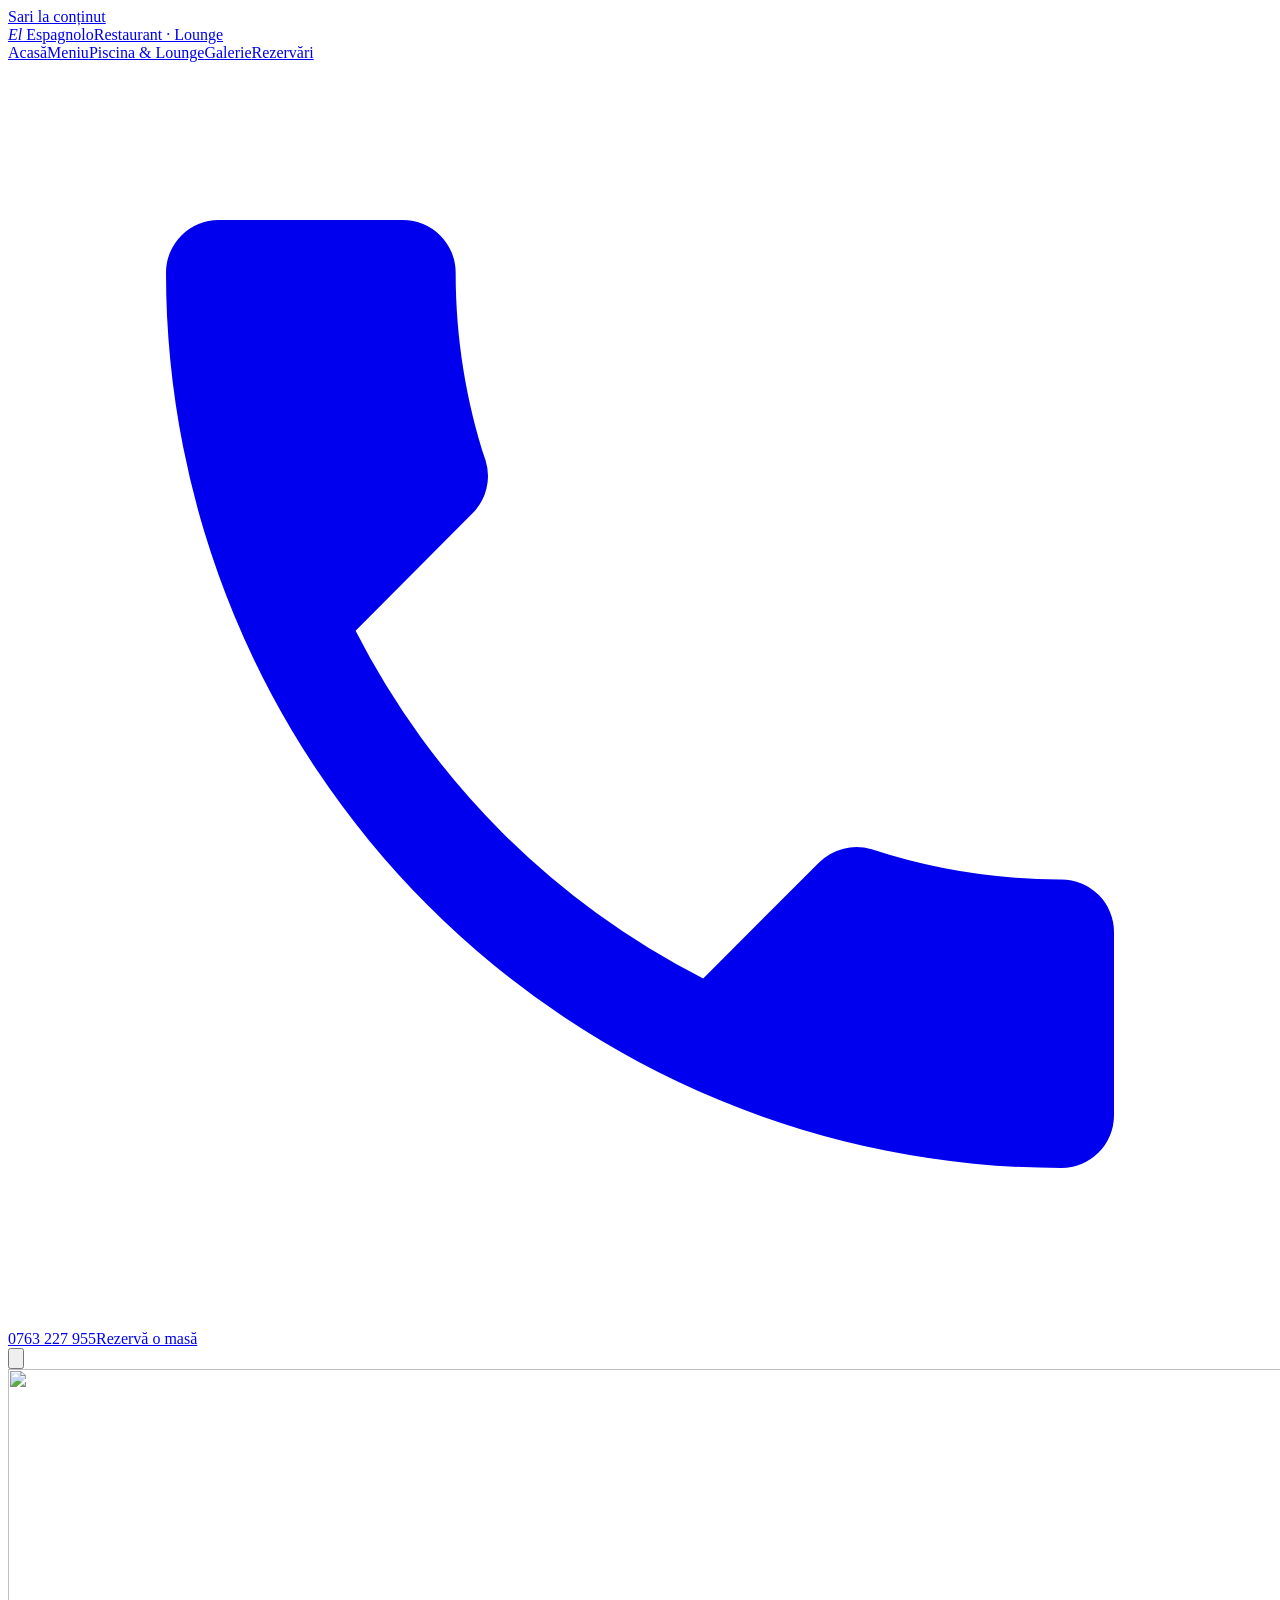
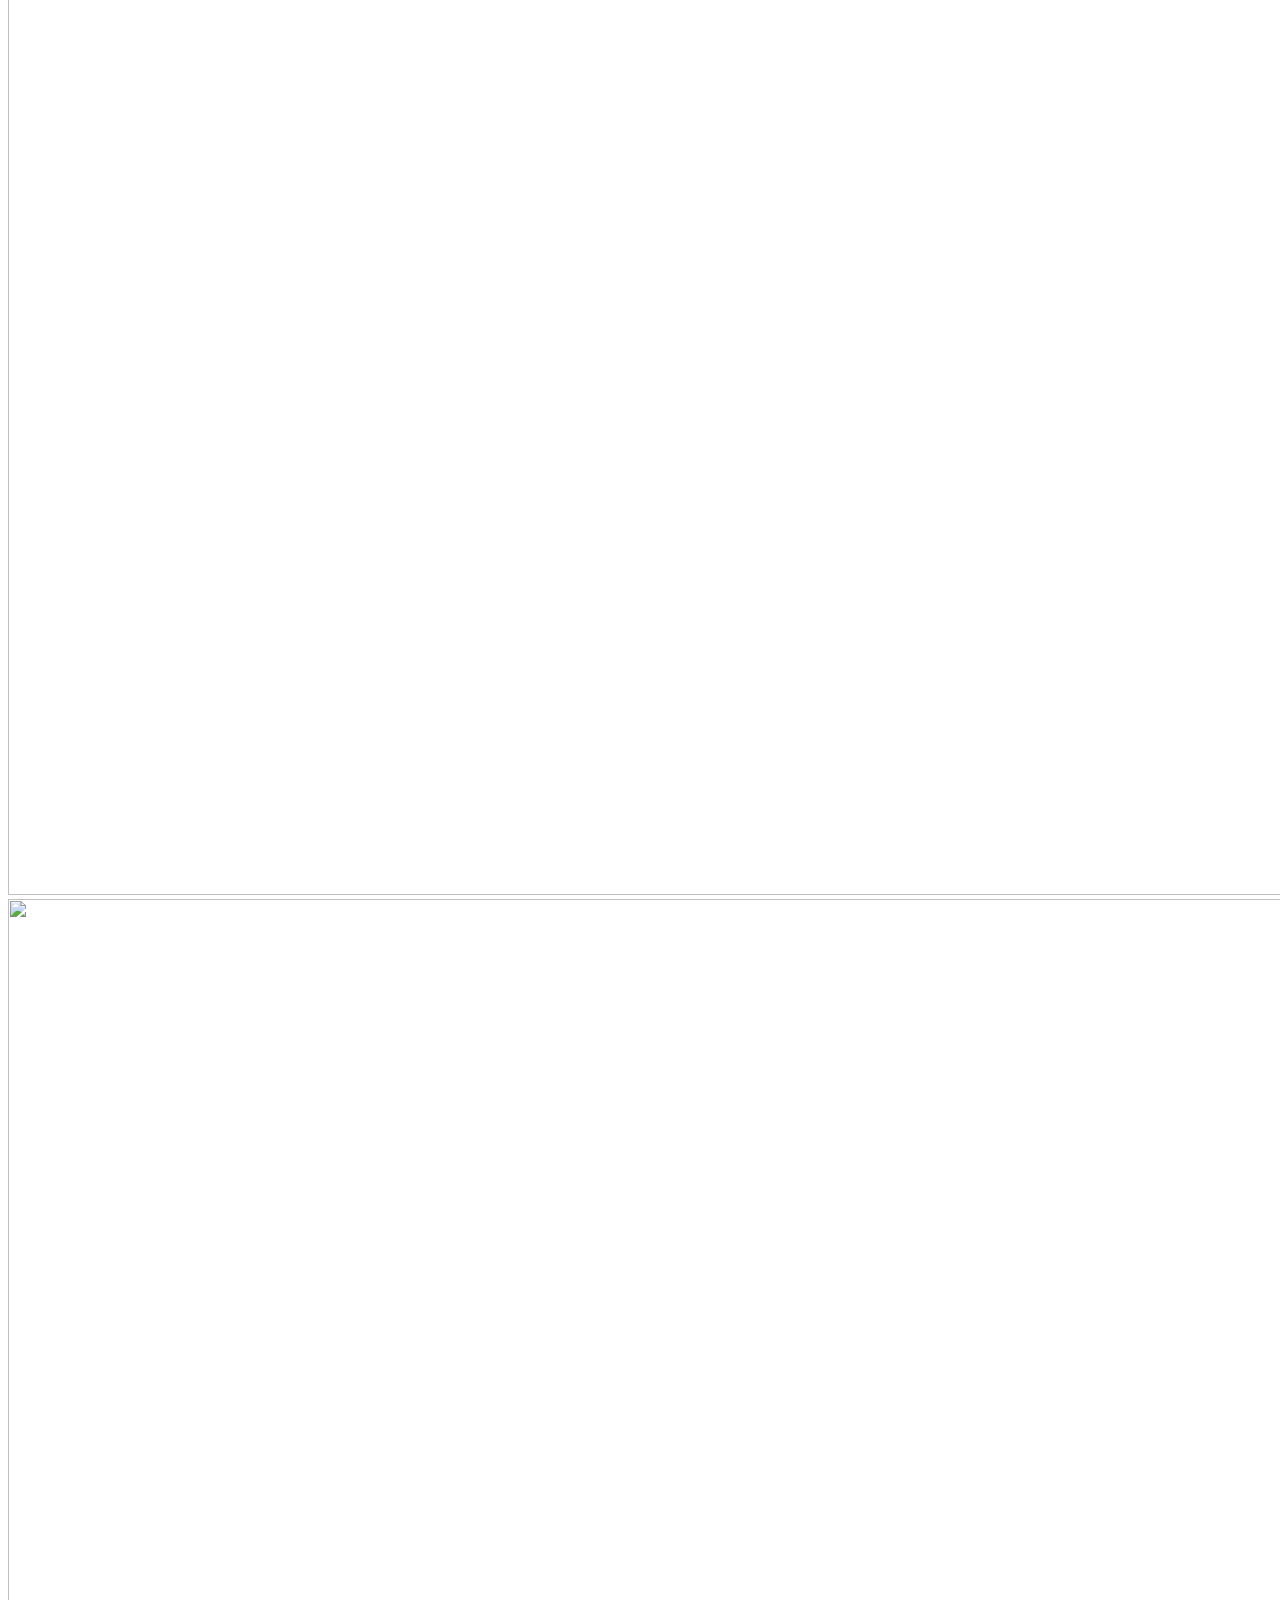
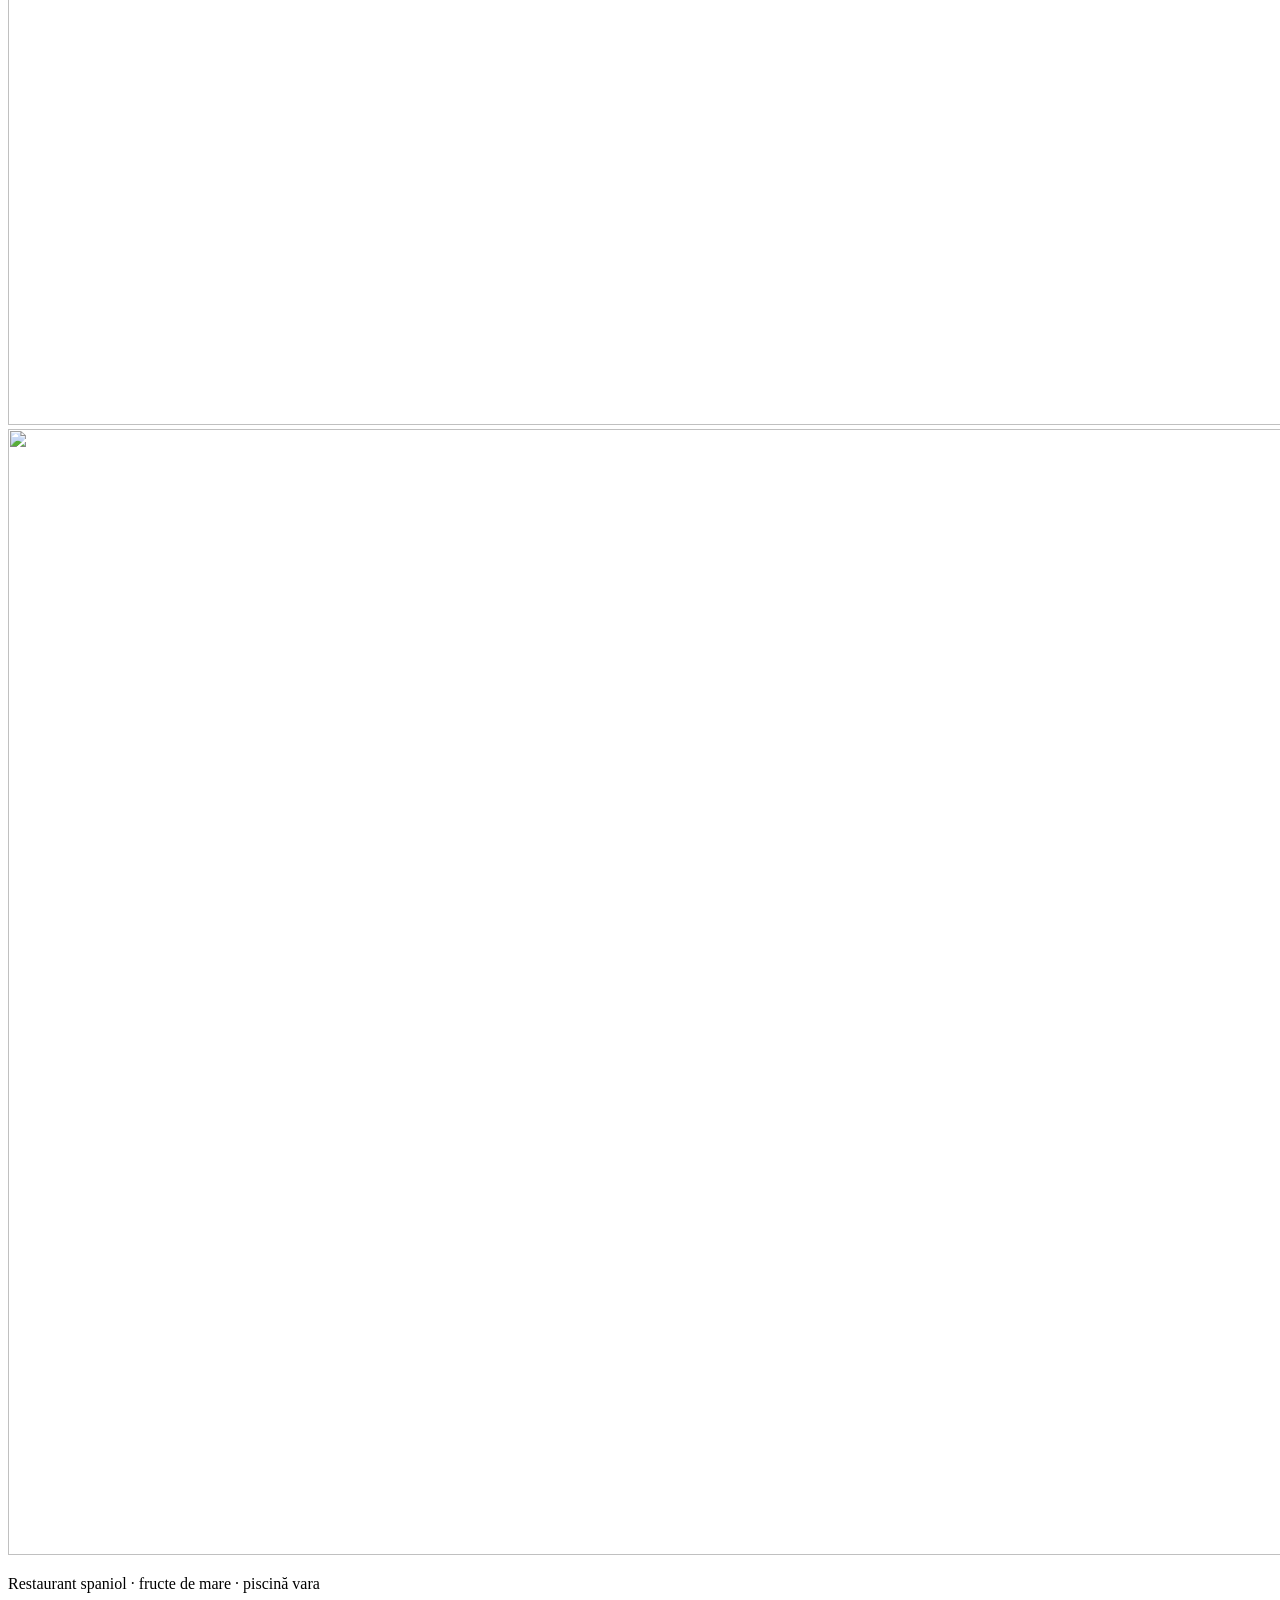
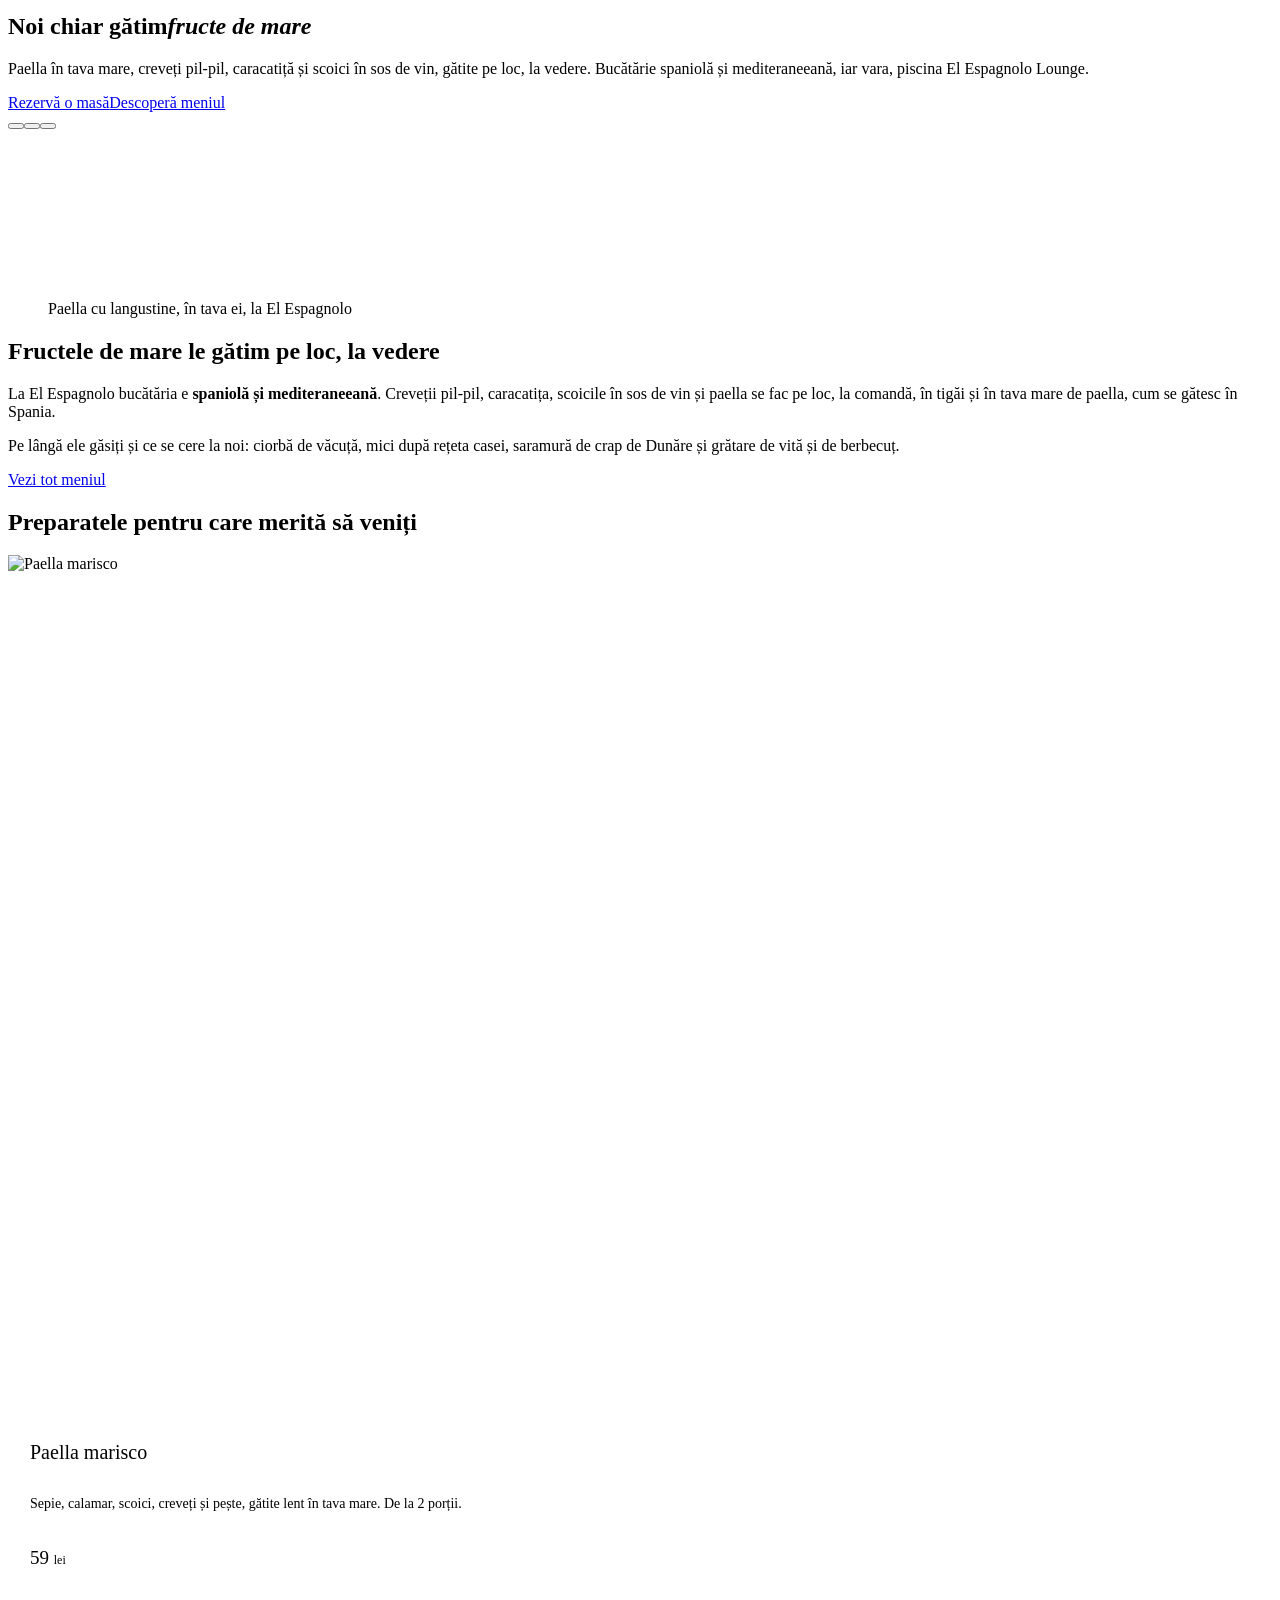
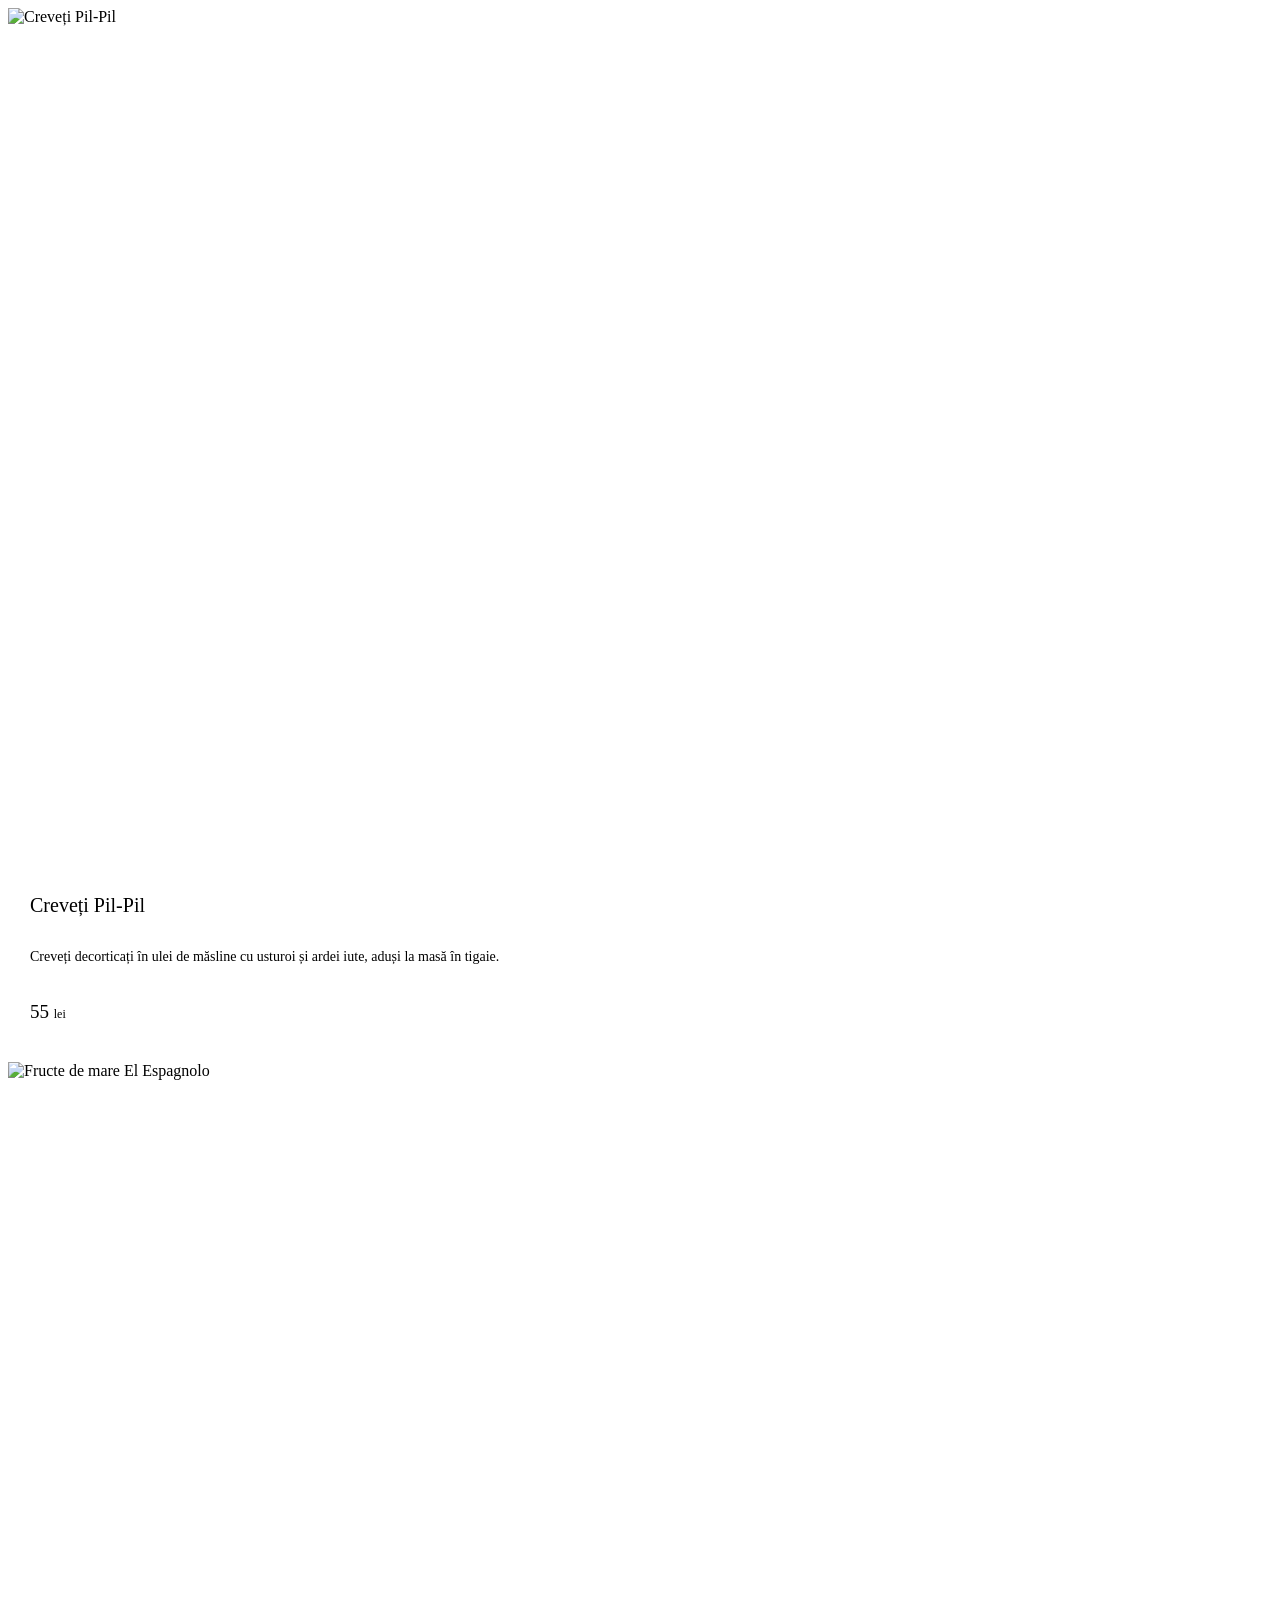
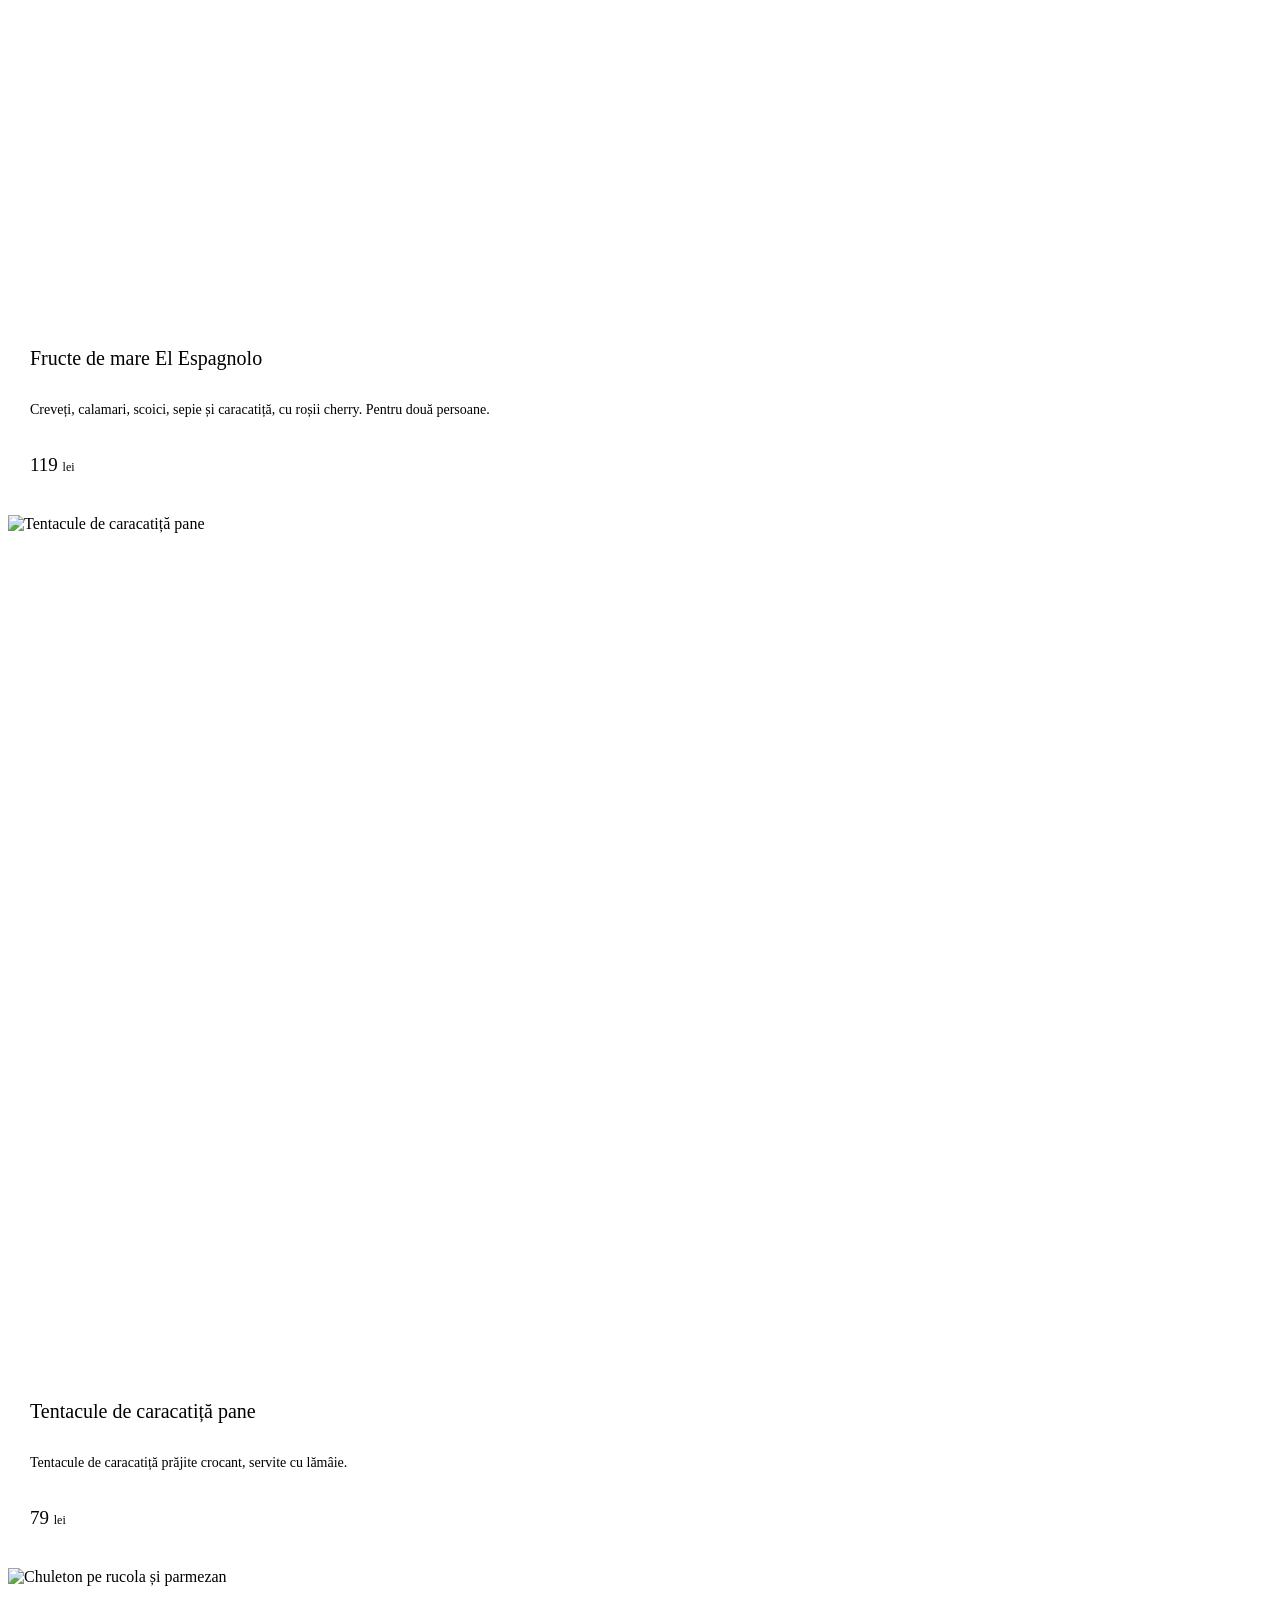
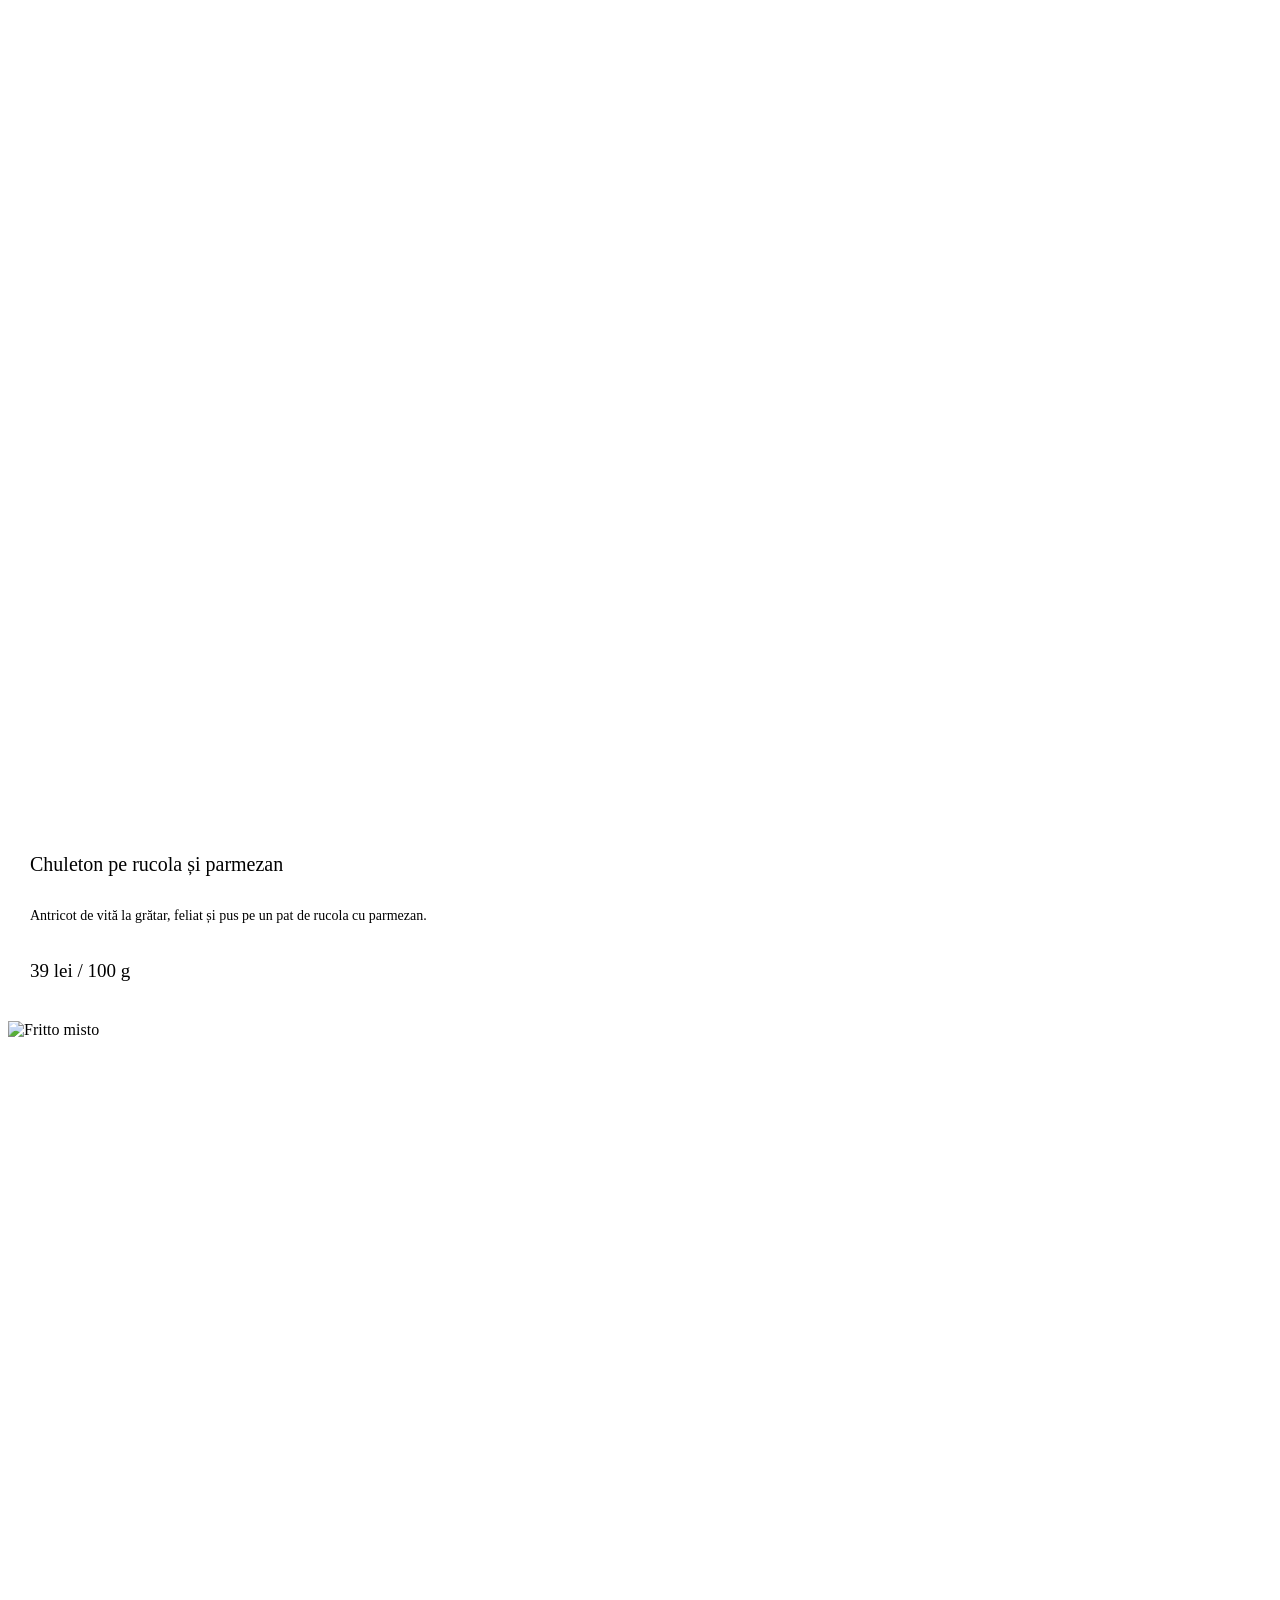
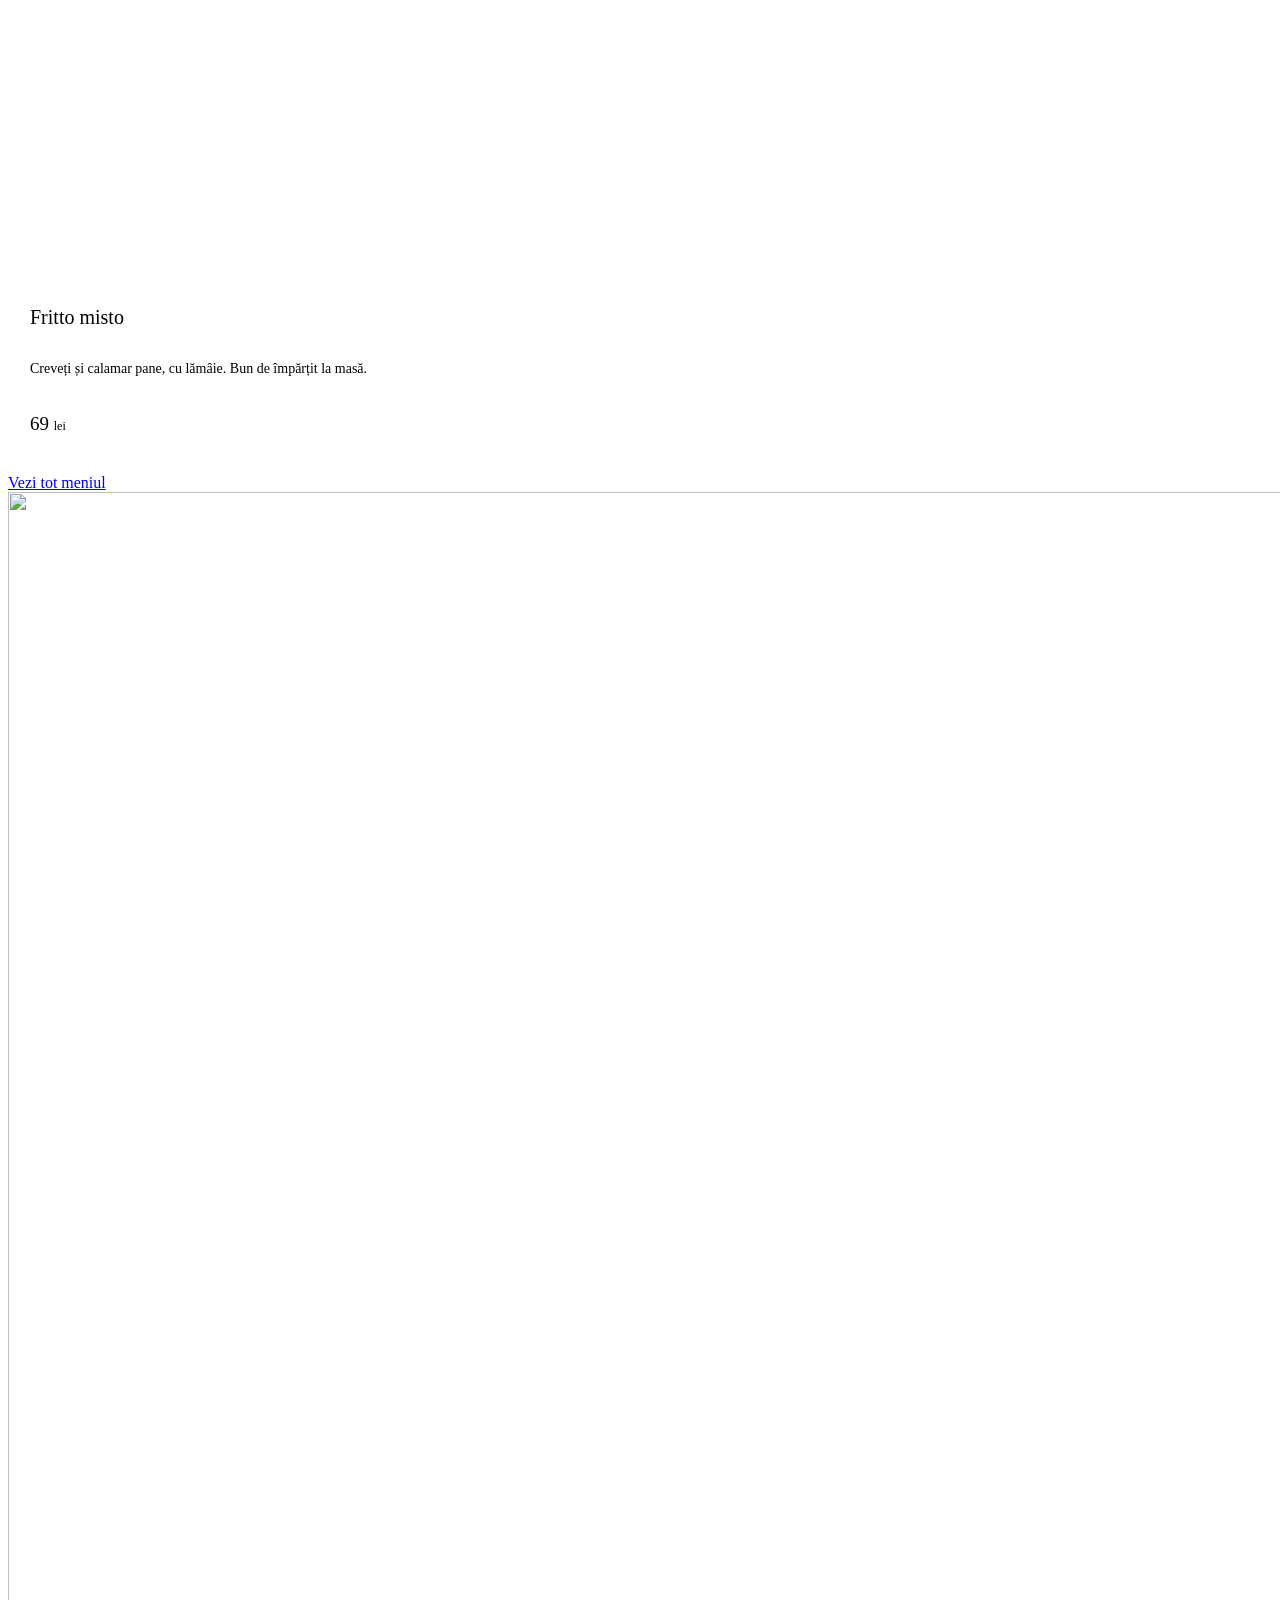
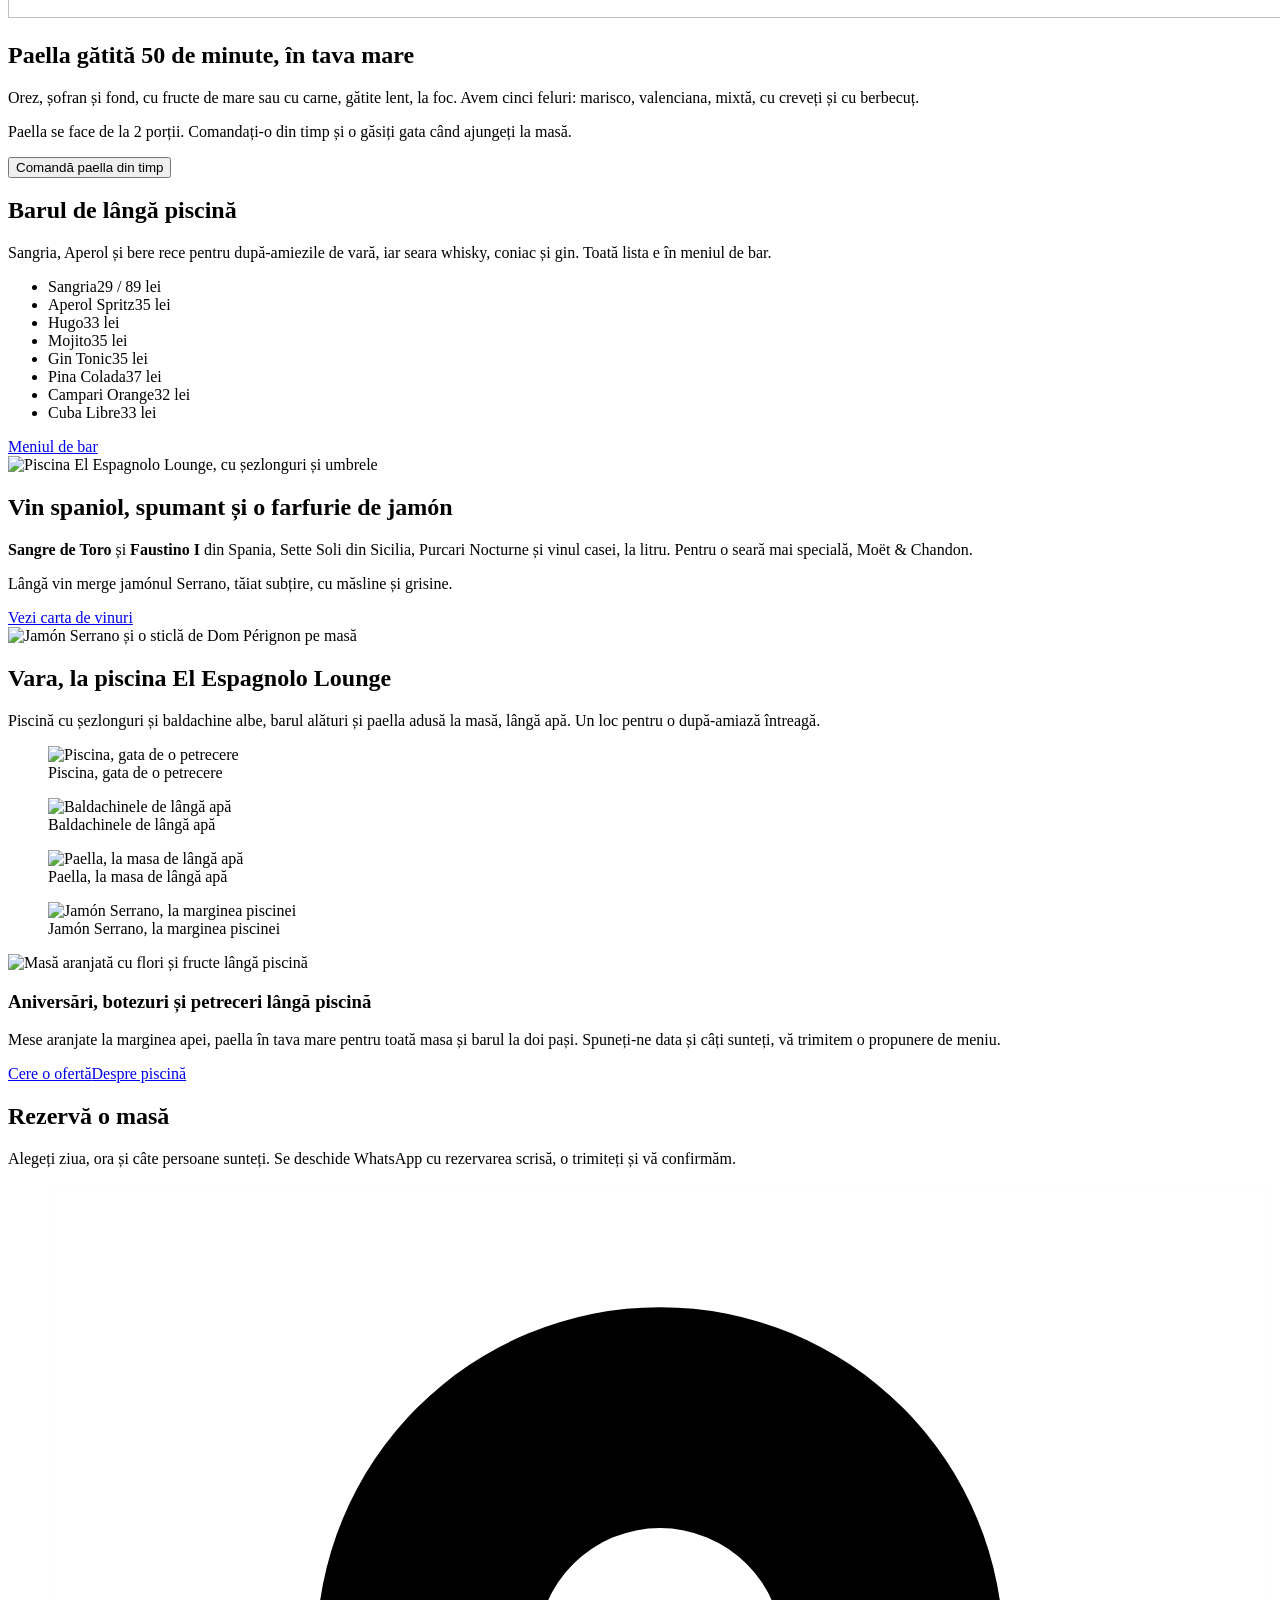
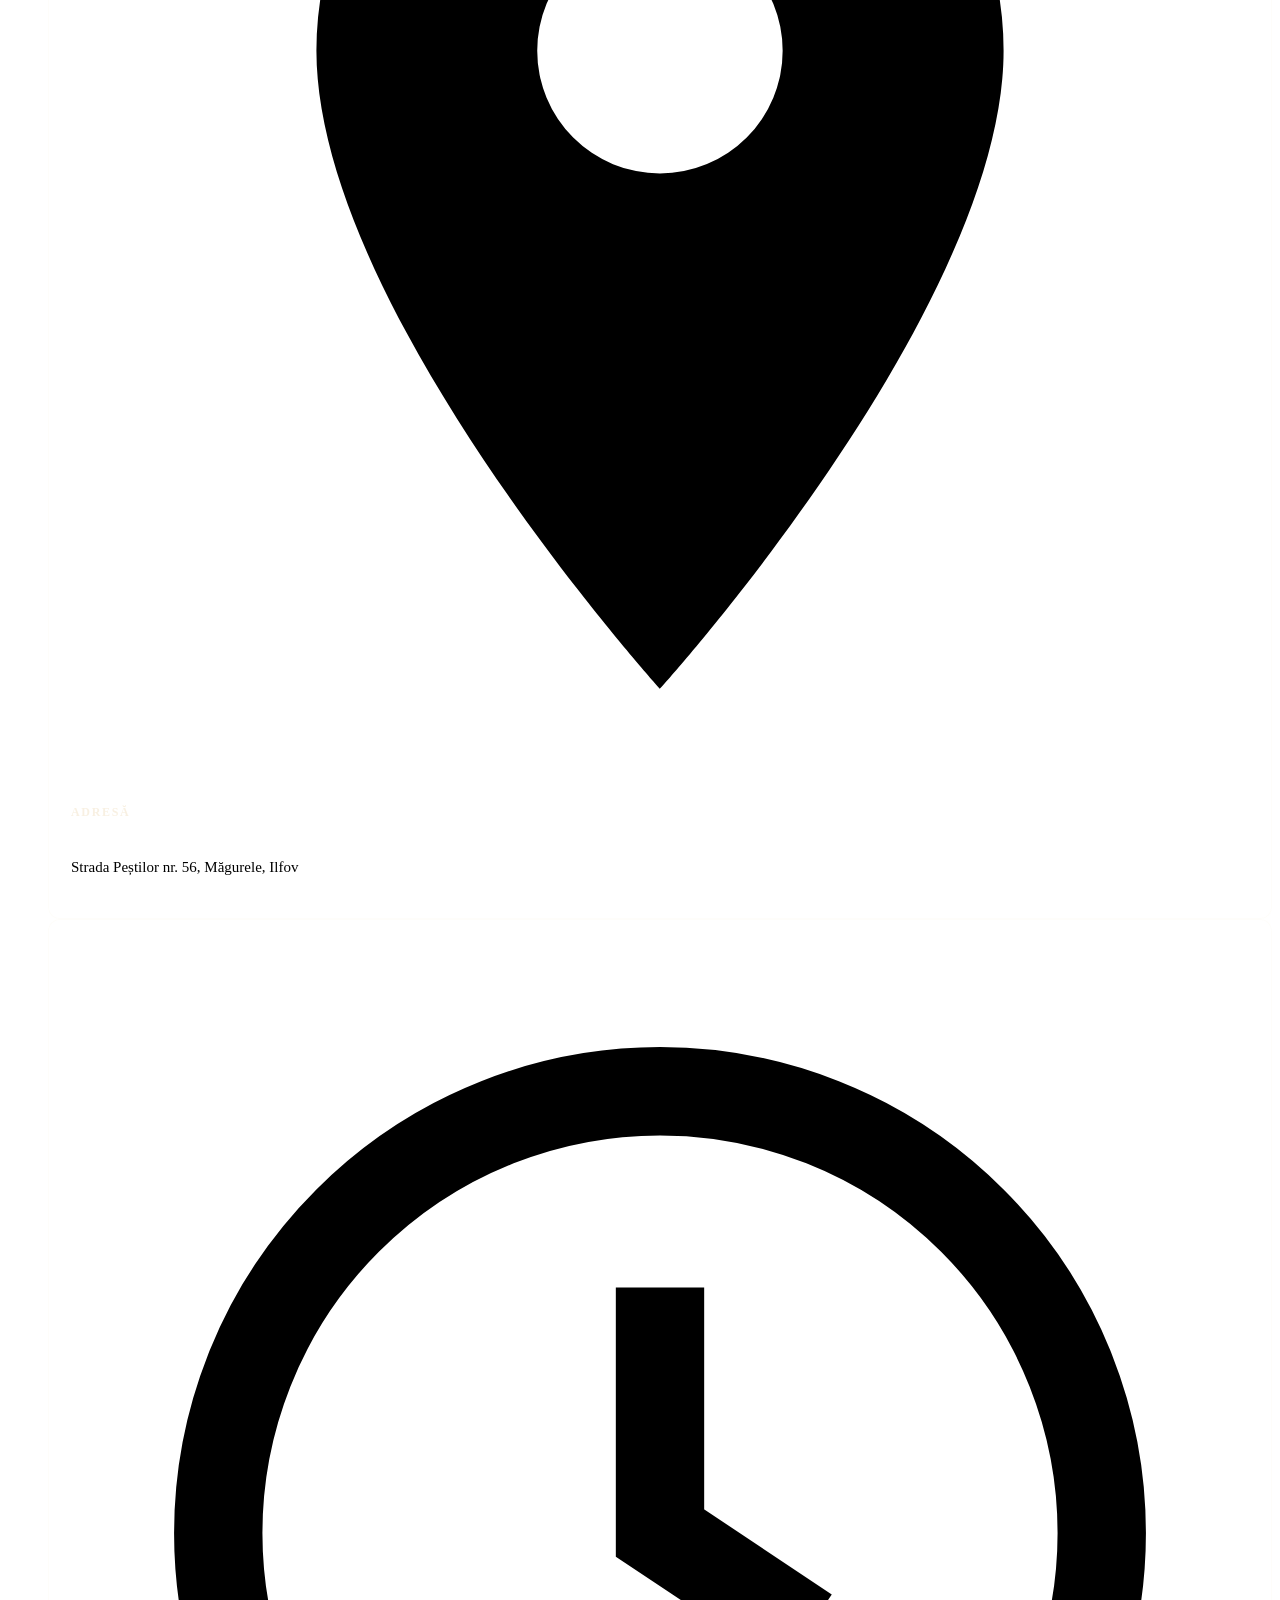
==== commit 98121771: "Fără banda de deschidere; adresa și programul din Google Maps" ====
--- a/index.html
+++ b/index.html
@@ -1,5 +1,5 @@
-<!DOCTYPE html><html lang="ro"><head><meta charset="utf-8"><meta name="viewport" content="width=device-width, initial-scale=1"><script>document.documentElement.classList.add('js');</script><title>El Espagnolo · Restaurant spaniol, fructe de mare și piscină</title><meta name="description" content="Restaurant spaniol cu fructe de mare gătite live, paella în tava mare și bucătărie mediteraneeană. Vara, piscina El Espagnolo Lounge."><meta name="theme-color" content="#120d0a"><meta name="robots" content="noindex, nofollow"><link rel="icon" type="image/png" href="/el-espagnolo/favicon.png"><link rel="apple-touch-icon" href="/el-espagnolo/apple-touch-icon.png"><link rel="stylesheet" href="/el-espagnolo/_astro/Layout.CX-9FtsB.css"><style>.card[data-astro-cid-hofwlmqu]{border-radius:var(--radius-card);border:1px solid var(--color-linie);transition:transform .25s var(--ease-out-soft), box-shadow .25s var(--ease-out-soft);background:#fff;flex-direction:column;display:flex;overflow:hidden}.card[data-astro-cid-hofwlmqu]:hover{transform:translateY(-3px);box-shadow:0 24px 40px -28px #241a1273}.card__poza[data-astro-cid-hofwlmqu]{aspect-ratio:3/2;background:var(--color-poza);overflow:hidden}.card__poza[data-astro-cid-hofwlmqu] img{object-fit:cover;width:100%;height:100%;transition:transform .6s var(--ease-out-soft)}.card[data-astro-cid-hofwlmqu]:hover .card__poza[data-astro-cid-hofwlmqu] img{transform:scale(1.04)}.card__corp[data-astro-cid-hofwlmqu]{flex-direction:column;flex:1;padding:22px 22px 20px;display:flex}.card__nume[data-astro-cid-hofwlmqu]{font-family:var(--font-serif);color:var(--color-ink);font-size:20px;font-weight:400;line-height:1.25}.card__text[data-astro-cid-hofwlmqu]{color:var(--color-muted);margin-top:8px;font-size:14px;line-height:1.6}.card__pret[data-astro-cid-hofwlmqu]{font-family:var(--font-serif);color:var(--color-aur-text);margin-top:auto;padding-top:18px;font-size:19px}.card__pret[data-astro-cid-hofwlmqu] small[data-astro-cid-hofwlmqu]{font-family:var(--font-sans);color:var(--color-muted);font-size:12px}
-</style><link rel="stylesheet" href="/el-espagnolo/_astro/index.CbysJjo5.css"><style>.rez[data-astro-cid-eewhf5ns]{background:var(--color-noapte)}.caseta[data-astro-cid-eewhf5ns]{color:var(--color-crem-text);background:#ffffff06;border:1px solid #f6ead31f;border-radius:12px;align-content:start;gap:6px;padding:24px 22px;font-size:15px;line-height:1.6;display:grid}.caseta__titlu[data-astro-cid-eewhf5ns]{letter-spacing:.14em;text-transform:uppercase;color:#f3e6cf99;margin-top:10px;font-size:12px;font-weight:600}.caseta__link[data-astro-cid-eewhf5ns]{color:var(--color-crem-text);border-bottom:1px solid #e2c58880;justify-self:start;transition:color .2s}.caseta__link[data-astro-cid-eewhf5ns]:hover{color:var(--color-aur)}.formular[data-astro-cid-eewhf5ns]{border-radius:var(--radius-card);background:var(--color-fildes);border-top:2px solid var(--color-aur-2);margin-top:28px;padding:clamp(24px,4vw,44px);box-shadow:0 40px 80px -40px #000000b3}.formular__titlu[data-astro-cid-eewhf5ns]{font-family:var(--font-serif);color:var(--color-ink);margin-bottom:18px;font-size:20px;font-weight:600}
-</style></head><body><a href="#continut" class="sr-only focus:not-sr-only focus:fixed focus:top-3 focus:left-3 focus:z-[100] focus:rounded-lg focus:bg-white focus:px-4 focus:py-2 focus:text-ink">Sari la conținut</a><header class="antet antet--peste" data-antet data-astro-cid-nen7h5rs><div class="container-site flex h-full items-center justify-between gap-6" data-astro-cid-nen7h5rs><a href="/el-espagnolo/" class="shrink-0" aria-label="El Espagnolo, prima pagină" data-astro-cid-nen7h5rs><span class="logo" data-astro-cid-f7espo7c><span class="logo__nume" data-astro-cid-f7espo7c><em data-astro-cid-f7espo7c>El</em> Espagnolo</span><span class="logo__sub" data-astro-cid-f7espo7c>Restaurant · Lounge</span></span></a><nav class="hidden items-center gap-8 xl:flex" aria-label="Meniu principal" data-astro-cid-nen7h5rs><a href="/el-espagnolo/" class="antet__link activ" aria-current="page" data-astro-cid-nen7h5rs>Acasă</a><a href="/el-espagnolo/meniu/" class="antet__link" data-astro-cid-nen7h5rs>Meniu</a><a href="/el-espagnolo/piscina/" class="antet__link" data-astro-cid-nen7h5rs>Piscina &amp; Lounge</a><a href="/el-espagnolo/galerie/" class="antet__link" data-astro-cid-nen7h5rs>Galerie</a><a href="/el-espagnolo/rezervari/" class="antet__link" data-astro-cid-nen7h5rs>Rezervări</a></nav><div class="hidden items-center gap-6 xl:flex" data-astro-cid-nen7h5rs><a href="tel:+40763227955" class="antet__tel" data-astro-cid-nen7h5rs><svg class="size-4 text-aur" viewBox="0 0 24 24" fill="currentColor" aria-hidden="true"><path d="M6.6 10.8a15.1 15.1 0 0 0 6.6 6.6l2.2-2.2a1 1 0 0 1 1-.25 11.4 11.4 0 0 0 3.6.57 1 1 0 0 1 1 1V20a1 1 0 0 1-1 1A17 17 0 0 1 3 4a1 1 0 0 1 1-1h3.5a1 1 0 0 1 1 1c0 1.25.2 2.45.57 3.57a1 1 0 0 1-.25 1z"></path></svg>0763 227 955</a><a href="/el-espagnolo/rezervari/" class="btn btn-aur antet__btn" data-astro-cid-nen7h5rs>Rezervă o masă</a></div><button type="button" class="antet__burger xl:hidden" aria-label="Deschide meniul" aria-expanded="false" aria-controls="meniu-mobil" data-burger data-astro-cid-nen7h5rs><svg class="size-6" viewBox="0 0 24 24" fill="none" stroke="currentColor" stroke-width="2.2" aria-hidden="true"><path d="M2 5h20M2 12h20M2 19h20"></path></svg></button></div></header><div id="meniu-mobil" class="mobil" hidden data-mobil data-astro-cid-nen7h5rs><div class="container-site flex h-[var(--header-h)] items-center justify-between" data-astro-cid-nen7h5rs><a href="/el-espagnolo/" aria-label="El Espagnolo, prima pagină" data-astro-cid-nen7h5rs><span class="logo" data-astro-cid-f7espo7c><span class="logo__nume" data-astro-cid-f7espo7c><em data-astro-cid-f7espo7c>El</em> Espagnolo</span><span class="logo__sub" data-astro-cid-f7espo7c>Restaurant · Lounge</span></span></a><button type="button" class="antet__burger" aria-label="Închide meniul" data-inchide data-astro-cid-nen7h5rs><svg class="size-6" viewBox="0 0 24 24" fill="none" stroke="currentColor" stroke-width="2.2" aria-hidden="true"><path d="m4 4 16 16M20 4 4 20"></path></svg></button></div><nav class="container-site mt-6 flex flex-col" aria-label="Meniu principal" data-astro-cid-nen7h5rs><a href="/el-espagnolo/" class="mobil__link activ" data-astro-cid-nen7h5rs>Acasă</a><a href="/el-espagnolo/meniu/" class="mobil__link" data-astro-cid-nen7h5rs>Meniu</a><a href="/el-espagnolo/piscina/" class="mobil__link" data-astro-cid-nen7h5rs>Piscina &amp; Lounge</a><a href="/el-espagnolo/galerie/" class="mobil__link" data-astro-cid-nen7h5rs>Galerie</a><a href="/el-espagnolo/rezervari/" class="mobil__link" data-astro-cid-nen7h5rs>Rezervări</a></nav><div class="container-site mt-10 flex flex-col gap-3" data-astro-cid-nen7h5rs><a href="/el-espagnolo/rezervari/" class="btn btn-aur w-full" data-astro-cid-nen7h5rs>Rezervă o masă</a><a href="tel:+40763227955" class="btn btn-contur w-full" data-astro-cid-nen7h5rs><svg class="size-4" viewBox="0 0 24 24" fill="currentColor" aria-hidden="true"><path d="M6.6 10.8a15.1 15.1 0 0 0 6.6 6.6l2.2-2.2a1 1 0 0 1 1-.25 11.4 11.4 0 0 0 3.6.57 1 1 0 0 1 1 1V20a1 1 0 0 1-1 1A17 17 0 0 1 3 4a1 1 0 0 1 1-1h3.5a1 1 0 0 1 1 1c0 1.25.2 2.45.57 3.57a1 1 0 0 1-.25 1z"></path></svg>0763 227 955</a></div></div><script type="module">var e=document.querySelector(`[data-antet]`);if(e?.classList.contains(`antet--peste`)){let t=()=>e.classList.toggle(`solid`,window.scrollY>40);t(),window.addEventListener(`scroll`,t,{passive:!0})}var t=document.querySelector(`[data-burger]`),n=document.querySelector(`[data-mobil]`),r=document.querySelector(`[data-inchide]`),i=e=>{n&&t&&(n.hidden=!e,t.setAttribute(`aria-expanded`,String(e)),document.documentElement.style.overflow=e?`hidden`:``,(e?r:t)?.focus())};t?.addEventListener(`click`,()=>i(!0)),r?.addEventListener(`click`,()=>i(!1)),document.addEventListener(`keydown`,e=>{e.key===`Escape`&&n&&!n.hidden&&i(!1)});</script><main id="continut"><section class="hero" data-hero data-astro-cid-ge2uvauf><div class="hero__poze" aria-hidden="true" data-astro-cid-ge2uvauf><img src="/el-espagnolo/_astro/paella-midii-creveti.BeEu_T23_Z1vIK31.webp" srcset="/el-espagnolo/_astro/paella-midii-creveti.BeEu_T23_20H4vf.webp 800w, /el-espagnolo/_astro/paella-midii-creveti.BeEu_T23_1SXPBF.webp 1280w, /el-espagnolo/_astro/paella-midii-creveti.BeEu_T23_Z9UsLi.webp 1920w" alt sizes="100vw" loading="eager" fetchpriority="high" style="object-position:50% 45%" data-slide="true" data-astro-cid-ge2uvauf="true" decoding="async" width="2000" height="1126" class="hero__poza activ"><img src="/el-espagnolo/_astro/piscina-baldachine.cKUKAwQf_1Brqib.webp" srcset="/el-espagnolo/_astro/piscina-baldachine.cKUKAwQf_Z2t1KBQ.webp 800w, /el-espagnolo/_astro/piscina-baldachine.cKUKAwQf_Z1dxcTB.webp 1280w, /el-espagnolo/_astro/piscina-baldachine.cKUKAwQf_Z1fx96I.webp 1920w" alt sizes="100vw" loading="lazy" fetchpriority="auto" style="object-position:50% 55%" data-slide="true" data-astro-cid-ge2uvauf="true" decoding="async" width="2000" height="1126" class="hero__poza"><img src="/el-espagnolo/_astro/paella-lamaie.Boj1KfNP_Z10fcpT.webp" srcset="/el-espagnolo/_astro/paella-lamaie.Boj1KfNP_Dz9rp.webp 800w, /el-espagnolo/_astro/paella-lamaie.Boj1KfNP_ZdwAjf.webp 1280w, /el-espagnolo/_astro/paella-lamaie.Boj1KfNP_ZKARTy.webp 1920w" alt sizes="100vw" loading="lazy" fetchpriority="auto" style="object-position:50% 50%" data-slide="true" data-astro-cid-ge2uvauf="true" decoding="async" width="2000" height="1126" class="hero__poza"></div><div class="hero__continut container-site" data-astro-cid-ge2uvauf><p class="hero__sus" data-astro-cid-ge2uvauf>Restaurant spaniol · fructe de mare · piscină vara</p><h1 class="hero__titlu" data-astro-cid-ge2uvauf>Noi chiar gătim<em data-astro-cid-ge2uvauf>fructe de mare</em></h1><p class="hero__text" data-astro-cid-ge2uvauf>Paella în tava mare, creveți pil-pil, caracatiță și scoici în sos de vin, gătite pe loc, la vedere. Bucătărie spaniolă și mediteraneeană, iar vara, piscina El Espagnolo Lounge.</p><div class="hero__butoane" data-astro-cid-ge2uvauf><a href="/el-espagnolo/rezervari/" class="btn btn-aur" data-astro-cid-ge2uvauf>Rezervă o masă</a><a href="/el-espagnolo/meniu/" class="btn btn-contur" data-astro-cid-ge2uvauf>Descoperă meniul</a></div></div><div class="hero__puncte" role="group" aria-label="Pozele din hero" data-astro-cid-ge2uvauf><button type="button" class="hero__punct activ" aria-label="Paella cu midii și creveți, în tava mare" aria-pressed="true" data-punct="0" data-astro-cid-ge2uvauf></button><button type="button" class="hero__punct" aria-label="Piscina El Espagnolo Lounge, cu șezlonguri și baldachine" aria-pressed="false" data-punct="1" data-astro-cid-ge2uvauf></button><button type="button" class="hero__punct" aria-label="Paella cu creveți, lime și moneda El Espagnolo Lounge" aria-pressed="false" data-punct="2" data-astro-cid-ge2uvauf></button></div></section><script type="module">var e=document.querySelector(`[data-hero]`);if(e){let t=[...e.querySelectorAll(`[data-slide]`)],n=[...e.querySelectorAll(`[data-punct]`)],r=0,i,a=e=>{r=(e+t.length)%t.length,t.forEach((e,t)=>e.classList.toggle(`activ`,t===r)),n.forEach((e,t)=>{e.classList.toggle(`activ`,t===r),e.setAttribute(`aria-pressed`,String(t===r))})},o=()=>{window.matchMedia(`(prefers-reduced-motion: reduce)`).matches||(window.clearInterval(i),i=window.setInterval(()=>a(r+1),6500))};n.forEach((e,t)=>e.addEventListener(`click`,()=>{a(t),o()})),o()}</script><section class="bordo" data-astro-cid-lcdefpme><div class="container-site grid items-center gap-10 py-[70px] lg:grid-cols-[1fr_520px] lg:gap-16" data-astro-cid-lcdefpme><div class="apare" data-astro-cid-lcdefpme><h2 class="titlu text-white" data-astro-cid-lcdefpme>Deschidem <em data-astro-cid-lcdefpme>la sfârșitul lui noiembrie</em></h2><p class="text mt-5 max-w-[540px] text-white/85" data-astro-cid-lcdefpme>Suntem în ultimele zile de amenajare. Scrieți-ne pe WhatsApp și vă anunțăm prima seară, cu masa deja pusă deoparte.</p><a href="https://wa.me/40763227955?text=Bun%C4%83%20ziua!%20V%C4%83%20rog%20s%C4%83%20m%C4%83%20anun%C8%9Ba%C8%9Bi%20c%C3%A2nd%20deschide%C8%9Bi%20El%20Espagnolo." target="_blank" rel="noopener" class="btn btn-aur mt-8" data-astro-cid-lcdefpme><svg class="size-5" viewBox="0 0 24 24" fill="currentColor" aria-hidden="true"><path d="M17.47 14.38c-.3-.15-1.76-.87-2.03-.97-.27-.1-.47-.15-.67.15-.2.3-.77.97-.94 1.17-.17.2-.35.22-.65.07-.3-.15-1.26-.46-2.4-1.48-.89-.79-1.49-1.77-1.66-2.07-.17-.3-.02-.46.13-.61.13-.13.3-.35.45-.52.15-.17.2-.3.3-.5.1-.2.05-.37-.03-.52-.07-.15-.67-1.61-.92-2.21-.24-.58-.49-.5-.67-.51h-.57c-.2 0-.52.07-.8.37-.27.3-1.04 1.02-1.04 2.48s1.07 2.88 1.21 3.08c.15.2 2.1 3.2 5.08 4.49.71.31 1.26.49 1.69.63.71.23 1.36.2 1.87.12.57-.08 1.76-.72 2-1.41.25-.7.25-1.29.17-1.41-.07-.13-.27-.2-.57-.35M12.05 21.5h-.01a9.4 9.4 0 0 1-4.8-1.32l-.34-.2-3.57.94.95-3.48-.22-.36a9.4 9.4 0 0 1-1.44-5.02c0-5.2 4.24-9.43 9.44-9.43a9.4 9.4 0 0 1 9.43 9.44c0 5.2-4.23 9.43-9.44 9.43m8.03-17.47A11.3 11.3 0 0 0 12.05.7C5.8.7.7 5.79.7 12.05c0 2 .52 3.95 1.52 5.67L.6 23.6l6.02-1.58a11.3 11.3 0 0 0 5.42 1.38h.01c6.26 0 11.35-5.09 11.35-11.35 0-3.03-1.18-5.88-3.32-8.02"></path></svg>Anunțați-mă pe WhatsApp</a></div><div class="apare bordo__poza" data-astro-cid-lcdefpme><img src="/el-espagnolo/_astro/paella-langustine.CK0Pm4fd_1zU5c6.webp" srcset="/el-espagnolo/_astro/paella-langustine.CK0Pm4fd_16TvNt.webp 560w, /el-espagnolo/_astro/paella-langustine.CK0Pm4fd_Z2coOgH.webp 1040w" alt="Paella cu langustine și midii, în tava mare" sizes="(min-width: 1024px) 520px, 100vw" data-astro-cid-lcdefpme="true" loading="lazy" decoding="async" width="2000" height="1126"></div></div></section><section class="sectiune bg-crem" data-astro-cid-lcdefpme><div class="container-site grid items-center gap-12 lg:grid-cols-[540px_1fr] lg:gap-[72px]" data-astro-cid-lcdefpme><figure class="apare clip" data-astro-cid-lcdefpme><video class="clip__video" muted autoplay loop playsinline preload="metadata" poster="/el-espagnolo/video/paella-live.jpg" aria-label="Paella cu langustine și midii care fierbe în tavă" data-clip data-astro-cid-lcdefpme><source src="/el-espagnolo/video/paella-live.webm" type="video/webm" data-astro-cid-lcdefpme><source src="/el-espagnolo/video/paella-live.mp4" type="video/mp4" data-astro-cid-lcdefpme></video><figcaption data-astro-cid-lcdefpme>Paella cu langustine, în tava ei, la El Espagnolo</figcaption></figure><div class="apare" data-astro-cid-lcdefpme><h2 class="titlu text-ink" data-astro-cid-lcdefpme>Fructele de mare le gătim pe loc, la vedere</h2><div class="text mt-6 space-y-4 text-ink" data-astro-cid-lcdefpme><p data-astro-cid-lcdefpme>La El Espagnolo bucătăria e <strong data-astro-cid-lcdefpme>spaniolă și mediteraneeană</strong>. Creveții pil-pil, caracatița, scoicile în sos de vin și paella se fac pe loc, la comandă, în tigăi și în tava mare de paella, cum se gătesc în Spania.</p><p data-astro-cid-lcdefpme>Pe lângă ele găsiți și ce se cere la noi: ciorbă de văcuță, mici după rețeta casei, saramură de crap de Dunăre și grătare de vită și de berbecuț.</p></div><a href="/el-espagnolo/meniu/" class="link-bordo mt-7 inline-block" data-astro-cid-lcdefpme>Vezi tot meniul</a></div></div></section><section class="sectiune bg-fildes" data-astro-cid-lcdefpme><div class="container-site" data-astro-cid-lcdefpme><h2 class="apare titlu mx-auto max-w-[760px] text-center text-ink" data-astro-cid-lcdefpme>Preparatele pentru care merită să veniți</h2><div class="mt-14 grid gap-7 sm:grid-cols-2 lg:grid-cols-3" data-astro-cid-lcdefpme><div class="apare" data-astro-cid-lcdefpme><article class="card" data-astro-cid-hofwlmqu><div class="card__poza" data-astro-cid-hofwlmqu><img src="/el-espagnolo/_astro/paella-tava-mare.C5cUs0IH_Z1v6Rzg.webp" srcset="/el-espagnolo/_astro/paella-tava-mare.C5cUs0IH_Z24pCOp.webp 400w, /el-espagnolo/_astro/paella-tava-mare.C5cUs0IH_Z1oncUk.webp 720w" alt="Paella marisco" sizes="(min-width: 1024px) 365px, (min-width: 640px) 50vw, 100vw" data-astro-cid-hofwlmqu="true" loading="lazy" decoding="async" width="1126" height="2000"></div><div class="card__corp" data-astro-cid-hofwlmqu><h3 class="card__nume" data-astro-cid-hofwlmqu>Paella marisco</h3><p class="card__text" data-astro-cid-hofwlmqu>Sepie, calamar, scoici, creveți și pește, gătite lent în tava mare. De la 2 porții.</p><p class="card__pret" data-astro-cid-hofwlmqu>59 <small data-astro-cid-hofwlmqu>lei</small></p></div></article></div><div class="apare" data-astro-cid-lcdefpme><article class="card" data-astro-cid-hofwlmqu><div class="card__poza" data-astro-cid-hofwlmqu><img src="/el-espagnolo/_astro/creveti-pil-pil.D8tKtsqc_Z26lEIX.webp" srcset="/el-espagnolo/_astro/creveti-pil-pil.D8tKtsqc_2djw2T.webp 400w, /el-espagnolo/_astro/creveti-pil-pil.D8tKtsqc_Z1qGGSC.webp 720w" alt="Creveți Pil-Pil" sizes="(min-width: 1024px) 365px, (min-width: 640px) 50vw, 100vw" data-astro-cid-hofwlmqu="true" loading="lazy" decoding="async" width="924" height="2000"></div><div class="card__corp" data-astro-cid-hofwlmqu><h3 class="card__nume" data-astro-cid-hofwlmqu>Creveți Pil-Pil</h3><p class="card__text" data-astro-cid-hofwlmqu>Creveți decorticați în ulei de măsline cu usturoi și ardei iute, aduși la masă în tigaie.</p><p class="card__pret" data-astro-cid-hofwlmqu>55 <small data-astro-cid-hofwlmqu>lei</small></p></div></article></div><div class="apare" data-astro-cid-lcdefpme><article class="card" data-astro-cid-hofwlmqu><div class="card__poza" data-astro-cid-hofwlmqu><img src="/el-espagnolo/_astro/fructe-de-mare-espagnolo.Bnk3DT7w_1b1fY4.webp" srcset="/el-espagnolo/_astro/fructe-de-mare-espagnolo.Bnk3DT7w_ZaAm0p.webp 400w, /el-espagnolo/_astro/fructe-de-mare-espagnolo.Bnk3DT7w_Znytuw.webp 720w" alt="Fructe de mare El Espagnolo" sizes="(min-width: 1024px) 365px, (min-width: 640px) 50vw, 100vw" data-astro-cid-hofwlmqu="true" loading="lazy" decoding="async" width="946" height="2048"></div><div class="card__corp" data-astro-cid-hofwlmqu><h3 class="card__nume" data-astro-cid-hofwlmqu>Fructe de mare El Espagnolo</h3><p class="card__text" data-astro-cid-hofwlmqu>Creveți, calamari, scoici, sepie și caracatiță, cu roșii cherry. Pentru două persoane.</p><p class="card__pret" data-astro-cid-hofwlmqu>119 <small data-astro-cid-hofwlmqu>lei</small></p></div></article></div><div class="apare" data-astro-cid-lcdefpme><article class="card" data-astro-cid-hofwlmqu><div class="card__poza" data-astro-cid-hofwlmqu><img src="/el-espagnolo/_astro/caracatita-pane.CkDs6-ld_Z2wSJfw.webp" srcset="/el-espagnolo/_astro/caracatita-pane.CkDs6-ld_1LLrwl.webp 400w, /el-espagnolo/_astro/caracatita-pane.CkDs6-ld_Z1ReLpb.webp 720w" alt="Tentacule de caracatiță pane" sizes="(min-width: 1024px) 365px, (min-width: 640px) 50vw, 100vw" data-astro-cid-hofwlmqu="true" loading="lazy" decoding="async" width="924" height="2000"></div><div class="card__corp" data-astro-cid-hofwlmqu><h3 class="card__nume" data-astro-cid-hofwlmqu>Tentacule de caracatiță pane</h3><p class="card__text" data-astro-cid-hofwlmqu>Tentacule de caracatiță prăjite crocant, servite cu lămâie.</p><p class="card__pret" data-astro-cid-hofwlmqu>79 <small data-astro-cid-hofwlmqu>lei</small></p></div></article></div><div class="apare" data-astro-cid-lcdefpme><article class="card" data-astro-cid-hofwlmqu><div class="card__poza" data-astro-cid-hofwlmqu><img src="/el-espagnolo/_astro/chuleton-rucola.D6UHAKng_1fPjoP.webp" srcset="/el-espagnolo/_astro/chuleton-rucola.D6UHAKng_1itElw.webp 400w, /el-espagnolo/_astro/chuleton-rucola.D6UHAKng_Z2sdbsQ.webp 720w" alt="Chuleton pe rucola și parmezan" sizes="(min-width: 1024px) 365px, (min-width: 640px) 50vw, 100vw" data-astro-cid-hofwlmqu="true" loading="lazy" decoding="async" width="995" height="2048"></div><div class="card__corp" data-astro-cid-hofwlmqu><h3 class="card__nume" data-astro-cid-hofwlmqu>Chuleton pe rucola și parmezan</h3><p class="card__text" data-astro-cid-hofwlmqu>Antricot de vită la grătar, feliat și pus pe un pat de rucola cu parmezan.</p><p class="card__pret" data-astro-cid-hofwlmqu>39 lei / 100 g</p></div></article></div><div class="apare" data-astro-cid-lcdefpme><article class="card" data-astro-cid-hofwlmqu><div class="card__poza" data-astro-cid-hofwlmqu><img src="/el-espagnolo/_astro/fritto-misto.q4AoSHuI_1nOT8.webp" srcset="/el-espagnolo/_astro/fritto-misto.q4AoSHuI_ZOv81B.webp 400w, /el-espagnolo/_astro/fritto-misto.q4AoSHuI_DOQAM.webp 720w" alt="Fritto misto" sizes="(min-width: 1024px) 365px, (min-width: 640px) 50vw, 100vw" data-astro-cid-hofwlmqu="true" loading="lazy" decoding="async" width="954" height="954"></div><div class="card__corp" data-astro-cid-hofwlmqu><h3 class="card__nume" data-astro-cid-hofwlmqu>Fritto misto</h3><p class="card__text" data-astro-cid-hofwlmqu>Creveți și calamar pane, cu lămâie. Bun de împărțit la masă.</p><p class="card__pret" data-astro-cid-hofwlmqu>69 <small data-astro-cid-hofwlmqu>lei</small></p></div></article></div></div><div class="mt-12 text-center" data-astro-cid-lcdefpme><a href="/el-espagnolo/meniu/" class="btn btn-ink" data-astro-cid-lcdefpme>Vezi tot meniul</a></div></div></section><section class="paella" data-astro-cid-lcdefpme><img src="/el-espagnolo/_astro/paella-aproape.BguETeGC_2aEGDt.webp" srcset="/el-espagnolo/_astro/paella-aproape.BguETeGC_9Rjz0.webp 960w, /el-espagnolo/_astro/paella-aproape.BguETeGC_Z2v9AF6.webp 1600w, /el-espagnolo/_astro/paella-aproape.BguETeGC_2aEGDt.webp 2000w" alt sizes="100vw" data-astro-cid-lcdefpme="true" loading="lazy" decoding="async" width="2000" height="1126" class="paella__poza"><div class="container-site relative" data-astro-cid-lcdefpme><div class="apare max-w-[540px]" data-astro-cid-lcdefpme><h2 class="titlu text-white" data-astro-cid-lcdefpme>Paella gătită 50 de minute, în tava mare</h2><p class="text mt-6 text-white/85" data-astro-cid-lcdefpme>Orez, șofran și fond, cu fructe de mare sau cu carne, gătite lent, la foc. Avem cinci feluri: marisco, valenciana, mixtă, cu creveți și cu berbecuț.</p><p class="paella__nota" data-astro-cid-lcdefpme>Paella se face de la 2 porții. Comandați-o din timp și o găsiți gata când ajungeți la masă.</p><button type="button" class="btn btn-aur mt-8" data-paella data-astro-cid-lcdefpme>Comandă paella din timp</button></div></div></section><section class="sectiune bar" data-astro-cid-lcdefpme><div class="container-site grid items-center gap-12 lg:grid-cols-[1fr_480px] lg:gap-20" data-astro-cid-lcdefpme><div class="apare" data-astro-cid-lcdefpme><h2 class="titlu text-white" data-astro-cid-lcdefpme>Barul de lângă piscină</h2><p class="text mt-5 max-w-[560px] text-crem-text/80" data-astro-cid-lcdefpme>Sangria, Aperol și bere rece pentru după-amiezile de vară, iar seara whisky, coniac și gin. Toată lista e în meniul de bar.</p><ul class="mt-8 grid gap-x-10 sm:grid-cols-2" data-astro-cid-lcdefpme><li class="bar__rand" data-astro-cid-lcdefpme><span data-astro-cid-lcdefpme>Sangria</span><span class="bar__pret" data-astro-cid-lcdefpme>29 / 89 lei</span></li><li class="bar__rand" data-astro-cid-lcdefpme><span data-astro-cid-lcdefpme>Aperol Spritz</span><span class="bar__pret" data-astro-cid-lcdefpme>35 lei</span></li><li class="bar__rand" data-astro-cid-lcdefpme><span data-astro-cid-lcdefpme>Hugo</span><span class="bar__pret" data-astro-cid-lcdefpme>33 lei</span></li><li class="bar__rand" data-astro-cid-lcdefpme><span data-astro-cid-lcdefpme>Mojito</span><span class="bar__pret" data-astro-cid-lcdefpme>35 lei</span></li><li class="bar__rand" data-astro-cid-lcdefpme><span data-astro-cid-lcdefpme>Gin Tonic</span><span class="bar__pret" data-astro-cid-lcdefpme>35 lei</span></li><li class="bar__rand" data-astro-cid-lcdefpme><span data-astro-cid-lcdefpme>Pina Colada</span><span class="bar__pret" data-astro-cid-lcdefpme>37 lei</span></li><li class="bar__rand" data-astro-cid-lcdefpme><span data-astro-cid-lcdefpme>Campari Orange</span><span class="bar__pret" data-astro-cid-lcdefpme>32 lei</span></li><li class="bar__rand" data-astro-cid-lcdefpme><span data-astro-cid-lcdefpme>Cuba Libre</span><span class="bar__pret" data-astro-cid-lcdefpme>33 lei</span></li></ul><a href="/el-espagnolo/meniu/#bar" class="btn btn-contur mt-10" data-astro-cid-lcdefpme>Meniul de bar</a></div><div class="apare bar__poza" data-astro-cid-lcdefpme><img src="/el-espagnolo/_astro/piscina-banner.BTglNtyC_Z4SRaa.webp" srcset="/el-espagnolo/_astro/piscina-banner.BTglNtyC_ZNt4UN.webp 480w, /el-espagnolo/_astro/piscina-banner.BTglNtyC_ZykeNI.webp 960w" alt="Piscina El Espagnolo Lounge, cu șezlonguri și umbrele" sizes="(min-width: 1024px) 480px, 100vw" data-astro-cid-lcdefpme="true" loading="lazy" decoding="async" width="1126" height="2000"></div></div></section><section class="sectiune bg-crem" data-astro-cid-lcdefpme><div class="container-site grid items-center gap-12 lg:grid-cols-[1fr_440px] lg:gap-20" data-astro-cid-lcdefpme><div class="apare" data-astro-cid-lcdefpme><h2 class="titlu text-ink" data-astro-cid-lcdefpme>Vin spaniol, spumant și o farfurie de jamón</h2><div class="text mt-6 space-y-4 text-ink" data-astro-cid-lcdefpme><p data-astro-cid-lcdefpme><strong data-astro-cid-lcdefpme>Sangre de Toro</strong> și <strong data-astro-cid-lcdefpme>Faustino I</strong> din Spania, Sette Soli din Sicilia, Purcari Nocturne și vinul casei, la litru. Pentru o seară mai specială, Moët & Chandon.</p><p data-astro-cid-lcdefpme>Lângă vin merge jamónul Serrano, tăiat subțire, cu măsline și grisine.</p></div><a href="/el-espagnolo/meniu/#vinuri" class="link-bordo mt-7 inline-block" data-astro-cid-lcdefpme>Vezi carta de vinuri</a></div><div class="apare vin__card" data-astro-cid-lcdefpme><img src="/el-espagnolo/_astro/jamon-dom-perignon.Db61GEQf_zjr1X.webp" srcset="/el-espagnolo/_astro/jamon-dom-perignon.Db61GEQf_176MDP.webp 440w, /el-espagnolo/_astro/jamon-dom-perignon.Db61GEQf_1BR3Tg.webp 880w" alt="Jamón Serrano și o sticlă de Dom Pérignon pe masă" sizes="(min-width: 1024px) 440px, 100vw" data-astro-cid-lcdefpme="true" loading="lazy" decoding="async" width="900" height="1600"></div></div></section><section class="sectiune bg-fildes" data-astro-cid-lcdefpme><div class="container-site" data-astro-cid-lcdefpme><div class="apare mx-auto max-w-[760px] text-center" data-astro-cid-lcdefpme><h2 class="titlu text-ink" data-astro-cid-lcdefpme>Vara, la piscina El Espagnolo Lounge</h2><p class="text mt-5 text-muted" data-astro-cid-lcdefpme>Piscină cu șezlonguri și baldachine albe, barul alături și paella adusă la masă, lângă apă. Un loc pentru o după-amiază întreagă.</p></div><div class="mt-14 grid gap-4 sm:grid-cols-2" data-astro-cid-lcdefpme><figure class="apare loc__poza" data-astro-cid-lcdefpme><img src="/el-espagnolo/_astro/piscina-lunga.K3l_NiV-_uRXpB.webp" srcset="/el-espagnolo/_astro/piscina-lunga.K3l_NiV-_4S6aV.webp 600w, /el-espagnolo/_astro/piscina-lunga.K3l_NiV-_TreGm.webp 1140w" alt="Piscina, gata de o petrecere" sizes="(min-width: 640px) 50vw, 100vw" data-astro-cid-lcdefpme="true" loading="lazy" decoding="async" width="1600" height="1200"><figcaption data-astro-cid-lcdefpme>Piscina, gata de o petrecere</figcaption></figure><figure class="apare loc__poza" data-astro-cid-lcdefpme><img src="/el-espagnolo/_astro/piscina-oglinda.Cqft7feU_Z1QL5fn.webp" srcset="/el-espagnolo/_astro/piscina-oglinda.Cqft7feU_25CEqO.webp 600w, /el-espagnolo/_astro/piscina-oglinda.Cqft7feU_ZexAt5.webp 1140w" alt="Baldachinele de lângă apă" sizes="(min-width: 640px) 50vw, 100vw" data-astro-cid-lcdefpme="true" loading="lazy" decoding="async" width="2000" height="1126"><figcaption data-astro-cid-lcdefpme>Baldachinele de lângă apă</figcaption></figure><figure class="apare loc__poza" data-astro-cid-lcdefpme><img src="/el-espagnolo/_astro/paella-piscina.Dd71itfz_Z2bz4U.webp" srcset="/el-espagnolo/_astro/paella-piscina.Dd71itfz_Z21PAti.webp 600w, /el-espagnolo/_astro/paella-piscina.Dd71itfz_Z2bz4U.webp 1126w" alt="Paella, la masa de lângă apă" sizes="(min-width: 640px) 50vw, 100vw" data-astro-cid-lcdefpme="true" loading="lazy" decoding="async" width="1126" height="2000"><figcaption data-astro-cid-lcdefpme>Paella, la masa de lângă apă</figcaption></figure><figure class="apare loc__poza" data-astro-cid-lcdefpme><img src="/el-espagnolo/_astro/jamon-piscina.BQNOG-IE_Z21kWbz.webp" srcset="/el-espagnolo/_astro/jamon-piscina.BQNOG-IE_4im19.webp 600w, /el-espagnolo/_astro/jamon-piscina.BQNOG-IE_ZngEDj.webp 1140w" alt="Jamón Serrano, la marginea piscinei" sizes="(min-width: 640px) 50vw, 100vw" data-astro-cid-lcdefpme="true" loading="lazy" decoding="async" width="1350" height="2400"><figcaption data-astro-cid-lcdefpme>Jamón Serrano, la marginea piscinei</figcaption></figure></div><article class="apare eveniment" data-astro-cid-lcdefpme><div class="eveniment__poza" data-astro-cid-lcdefpme><img src="/el-espagnolo/_astro/eveniment-piscina.DTo8fNOn_Zv3wD8.webp" srcset="/el-espagnolo/_astro/eveniment-piscina.DTo8fNOn_Zy4etX.webp 600w, /el-espagnolo/_astro/eveniment-piscina.DTo8fNOn_ZkIDh5.webp 1140w" alt="Masă aranjată cu flori și fructe lângă piscină" sizes="(min-width: 1024px) 50vw, 100vw" data-astro-cid-lcdefpme="true" loading="lazy" decoding="async" width="1600" height="1200"></div><div class="eveniment__text" data-astro-cid-lcdefpme><h3 class="font-serif text-[clamp(24px,2.6vw,30px)] leading-tight text-ink" data-astro-cid-lcdefpme>Aniversări, botezuri și petreceri lângă piscină</h3><p class="mt-4 text-[15px] leading-relaxed text-muted" data-astro-cid-lcdefpme>Mese aranjate la marginea apei, paella în tava mare pentru toată masa și barul la doi pași. Spuneți-ne data și câți sunteți, vă trimitem o propunere de meniu.</p><div class="mt-7 flex flex-wrap items-center gap-5" data-astro-cid-lcdefpme><a href="https://wa.me/40763227955?text=Bun%C4%83%20ziua!%20A%C8%99%20dori%20o%20ofert%C4%83%20pentru%20un%20eveniment%20la%20El%20Espagnolo." target="_blank" rel="noopener" class="btn btn-ink" data-astro-cid-lcdefpme>Cere o ofertă</a><a href="/el-espagnolo/piscina/" class="link-bordo" data-astro-cid-lcdefpme>Despre piscină</a></div></div></article></div></section><section id="rezervari" class="rez sectiune" data-astro-cid-eewhf5ns><div class="container-site" data-astro-cid-eewhf5ns><div class="apare mx-auto max-w-[760px] text-center" data-astro-cid-eewhf5ns><h2 class="titlu-mare text-white" data-astro-cid-eewhf5ns="true">Rezervă o masă</h2><p class="mx-auto mt-5 max-w-[560px] text-[15.5px] leading-relaxed text-crem-text/75" data-astro-cid-eewhf5ns>Alegeți ziua, ora și câte persoane sunteți. Se deschide WhatsApp cu rezervarea scrisă, o trimiteți și vă confirmăm.</p></div><ul class="apare mt-14 grid gap-4 sm:grid-cols-2 lg:grid-cols-4" data-astro-cid-eewhf5ns><li class="caseta" data-astro-cid-eewhf5ns><svg class="size-5 text-aur" viewBox="0 0 24 24" fill="currentColor" aria-hidden="true"><path d="M12 2a7 7 0 0 0-7 7c0 5.25 7 13 7 13s7-7.75 7-13a7 7 0 0 0-7-7m0 9.5A2.5 2.5 0 1 1 12 6.5a2.5 2.5 0 0 1 0 5"></path></svg><p class="caseta__titlu" data-astro-cid-eewhf5ns>Adresă</p><p data-astro-cid-eewhf5ns>Adresa o anunțăm la deschidere</p></li><li class="caseta" data-astro-cid-eewhf5ns><svg class="size-5 text-aur" viewBox="0 0 24 24" fill="none" stroke="currentColor" stroke-width="1.8" aria-hidden="true"><circle cx="12" cy="12" r="9"></circle><path d="M12 7v5l3 2"></path></svg><p class="caseta__titlu" data-astro-cid-eewhf5ns>Deschidere</p><p data-astro-cid-eewhf5ns>Restaurantul se deschide la sfârșitul lui noiembrie. Piscina, vara.</p></li><li class="caseta" data-astro-cid-eewhf5ns><svg class="size-5 text-aur" viewBox="0 0 24 24" fill="currentColor" aria-hidden="true"><path d="M6.6 10.8a15.1 15.1 0 0 0 6.6 6.6l2.2-2.2a1 1 0 0 1 1-.25 11.4 11.4 0 0 0 3.6.57 1 1 0 0 1 1 1V20a1 1 0 0 1-1 1A17 17 0 0 1 3 4a1 1 0 0 1 1-1h3.5a1 1 0 0 1 1 1c0 1.25.2 2.45.57 3.57a1 1 0 0 1-.25 1z"></path></svg><p class="caseta__titlu" data-astro-cid-eewhf5ns>Telefon</p><a href="tel:+40763227955" class="caseta__link" data-astro-cid-eewhf5ns>0763 227 955</a></li><li class="caseta" data-astro-cid-eewhf5ns><svg class="size-5 text-aur" viewBox="0 0 24 24" fill="currentColor" aria-hidden="true"><path d="M17.47 14.38c-.3-.15-1.76-.87-2.03-.97-.27-.1-.47-.15-.67.15-.2.3-.77.97-.94 1.17-.17.2-.35.22-.65.07-.3-.15-1.26-.46-2.4-1.48-.89-.79-1.49-1.77-1.66-2.07-.17-.3-.02-.46.13-.61.13-.13.3-.35.45-.52.15-.17.2-.3.3-.5.1-.2.05-.37-.03-.52-.07-.15-.67-1.61-.92-2.21-.24-.58-.49-.5-.67-.51h-.57c-.2 0-.52.07-.8.37-.27.3-1.04 1.02-1.04 2.48s1.07 2.88 1.21 3.08c.15.2 2.1 3.2 5.08 4.49.71.31 1.26.49 1.69.63.71.23 1.36.2 1.87.12.57-.08 1.76-.72 2-1.41.25-.7.25-1.29.17-1.41-.07-.13-.27-.2-.57-.35M12.05 21.5h-.01a9.4 9.4 0 0 1-4.8-1.32l-.34-.2-3.57.94.95-3.48-.22-.36a9.4 9.4 0 0 1-1.44-5.02c0-5.2 4.24-9.43 9.44-9.43a9.4 9.4 0 0 1 9.43 9.44c0 5.2-4.23 9.43-9.44 9.43m8.03-17.47A11.3 11.3 0 0 0 12.05.7C5.8.7.7 5.79.7 12.05c0 2 .52 3.95 1.52 5.67L.6 23.6l6.02-1.58a11.3 11.3 0 0 0 5.42 1.38h.01c6.26 0 11.35-5.09 11.35-11.35 0-3.03-1.18-5.88-3.32-8.02"></path></svg><p class="caseta__titlu" data-astro-cid-eewhf5ns>WhatsApp</p><a href="https://wa.me/40763227955?text=Bun%C4%83%20ziua!%20A%C8%99%20dori%20o%20rezervare%20la%20El%20Espagnolo." class="caseta__link" target="_blank" rel="noopener" data-astro-cid-eewhf5ns>Scrieți-ne, răspundem repede</a></li></ul><form class="apare formular" novalidate data-rezervare data-wa="40763227955" data-astro-cid-eewhf5ns><div data-rez-pasi data-astro-cid-eewhf5ns><h3 class="formular__titlu" data-astro-cid-eewhf5ns>Rezervarea</h3><div class="grid gap-5 sm:grid-cols-3" data-astro-cid-eewhf5ns><div data-astro-cid-eewhf5ns><label class="eticheta" for="r-pers" data-astro-cid-eewhf5ns>Persoane</label><select id="r-pers" name="persoane" class="intrare" data-astro-cid-eewhf5ns><option value="1" data-astro-cid-eewhf5ns>1</option><option value="2" selected data-astro-cid-eewhf5ns>2</option><option value="3" data-astro-cid-eewhf5ns>3</option><option value="4" data-astro-cid-eewhf5ns>4</option><option value="5" data-astro-cid-eewhf5ns>5</option><option value="6" data-astro-cid-eewhf5ns>6</option><option value="7" data-astro-cid-eewhf5ns>7</option><option value="8" data-astro-cid-eewhf5ns>8</option><option value="9" data-astro-cid-eewhf5ns>9</option><option value="10" data-astro-cid-eewhf5ns>10</option><option value="11" data-astro-cid-eewhf5ns>11</option><option value="12" data-astro-cid-eewhf5ns>12</option><option value="peste 12" data-astro-cid-eewhf5ns>Peste 12</option></select></div><div data-astro-cid-eewhf5ns><label class="eticheta" for="r-data" data-astro-cid-eewhf5ns>Data</label><input id="r-data" name="data" type="date" class="intrare" required data-astro-cid-eewhf5ns></div><div data-astro-cid-eewhf5ns><label class="eticheta" for="r-ora" data-astro-cid-eewhf5ns>Ora</label><select id="r-ora" name="ora" class="intrare" data-astro-cid-eewhf5ns><option value="12:00" data-astro-cid-eewhf5ns>12:00</option><option value="12:30" data-astro-cid-eewhf5ns>12:30</option><option value="13:00" data-astro-cid-eewhf5ns>13:00</option><option value="13:30" data-astro-cid-eewhf5ns>13:30</option><option value="14:00" data-astro-cid-eewhf5ns>14:00</option><option value="14:30" data-astro-cid-eewhf5ns>14:30</option><option value="15:00" data-astro-cid-eewhf5ns>15:00</option><option value="15:30" data-astro-cid-eewhf5ns>15:30</option><option value="16:00" data-astro-cid-eewhf5ns>16:00</option><option value="16:30" data-astro-cid-eewhf5ns>16:30</option><option value="17:00" data-astro-cid-eewhf5ns>17:00</option><option value="17:30" data-astro-cid-eewhf5ns>17:30</option><option value="18:00" data-astro-cid-eewhf5ns>18:00</option><option value="18:30" data-astro-cid-eewhf5ns>18:30</option><option value="19:00" data-astro-cid-eewhf5ns>19:00</option><option value="19:30" selected data-astro-cid-eewhf5ns>19:30</option><option value="20:00" data-astro-cid-eewhf5ns>20:00</option><option value="20:30" data-astro-cid-eewhf5ns>20:30</option><option value="21:00" data-astro-cid-eewhf5ns>21:00</option><option value="21:30" data-astro-cid-eewhf5ns>21:30</option><option value="22:00" data-astro-cid-eewhf5ns>22:00</option><option value="22:30" data-astro-cid-eewhf5ns>22:30</option></select></div></div><h3 class="formular__titlu mt-10" data-astro-cid-eewhf5ns>Datele dumneavoastră</h3><div class="grid gap-5 sm:grid-cols-2" data-astro-cid-eewhf5ns><div data-astro-cid-eewhf5ns><label class="eticheta" for="r-nume" data-astro-cid-eewhf5ns>Nume</label><input id="r-nume" name="nume" class="intrare" autocomplete="name" required data-astro-cid-eewhf5ns></div><div data-astro-cid-eewhf5ns><label class="eticheta" for="r-tel" data-astro-cid-eewhf5ns>Telefon</label><input id="r-tel" name="telefon" type="tel" inputmode="tel" class="intrare" autocomplete="tel" required data-astro-cid-eewhf5ns></div></div><div class="mt-5" data-astro-cid-eewhf5ns><label class="eticheta" for="r-mesaj" data-astro-cid-eewhf5ns>Mesaj (opțional)</label><textarea id="r-mesaj" name="mesaj" class="intrare" placeholder="O aniversare, o masă lângă piscină, un scaun pentru copil…" data-astro-cid-eewhf5ns></textarea></div><div class="mt-8 flex flex-col-reverse items-stretch gap-5 sm:flex-row sm:items-center sm:justify-between" data-astro-cid-eewhf5ns><p class="text-[14.5px] text-muted" data-astro-cid-eewhf5ns>Veniți pentru paella?<a href="#" class="link-bordo ml-1" data-paella data-astro-cid-eewhf5ns>Comandați-o din timp</a></p><button type="submit" class="btn btn-aur" data-astro-cid-eewhf5ns><svg class="size-5" viewBox="0 0 24 24" fill="currentColor" aria-hidden="true"><path d="M17.47 14.38c-.3-.15-1.76-.87-2.03-.97-.27-.1-.47-.15-.67.15-.2.3-.77.97-.94 1.17-.17.2-.35.22-.65.07-.3-.15-1.26-.46-2.4-1.48-.89-.79-1.49-1.77-1.66-2.07-.17-.3-.02-.46.13-.61.13-.13.3-.35.45-.52.15-.17.2-.3.3-.5.1-.2.05-.37-.03-.52-.07-.15-.67-1.61-.92-2.21-.24-.58-.49-.5-.67-.51h-.57c-.2 0-.52.07-.8.37-.27.3-1.04 1.02-1.04 2.48s1.07 2.88 1.21 3.08c.15.2 2.1 3.2 5.08 4.49.71.31 1.26.49 1.69.63.71.23 1.36.2 1.87.12.57-.08 1.76-.72 2-1.41.25-.7.25-1.29.17-1.41-.07-.13-.27-.2-.57-.35M12.05 21.5h-.01a9.4 9.4 0 0 1-4.8-1.32l-.34-.2-3.57.94.95-3.48-.22-.36a9.4 9.4 0 0 1-1.44-5.02c0-5.2 4.24-9.43 9.44-9.43a9.4 9.4 0 0 1 9.43 9.44c0 5.2-4.23 9.43-9.44 9.43m8.03-17.47A11.3 11.3 0 0 0 12.05.7C5.8.7.7 5.79.7 12.05c0 2 .52 3.95 1.52 5.67L.6 23.6l6.02-1.58a11.3 11.3 0 0 0 5.42 1.38h.01c6.26 0 11.35-5.09 11.35-11.35 0-3.03-1.18-5.88-3.32-8.02"></path></svg>Trimite rezervarea</button></div></div><div class="hidden py-6 text-center" data-rez-gata data-astro-cid-eewhf5ns><p class="font-serif text-[28px] text-ink" data-astro-cid-eewhf5ns>Am deschis WhatsApp cu rezervarea.</p><p class="mx-auto mt-3 max-w-[460px] text-[15px] text-muted" data-astro-cid-eewhf5ns>Trimiteți mesajul și vă confirmăm masa. Dacă WhatsApp nu s-a deschis, sunați-ne la<a class="link-bordo" href="tel:+40763227955" data-astro-cid-eewhf5ns>0763 227 955</a>.</p><button type="button" class="btn btn-ink mt-7" data-rez-din-nou data-astro-cid-eewhf5ns>Altă rezervare</button></div></form></div></section><script type="module">document.querySelectorAll(`[data-rezervare]`).forEach(e=>{let t=t=>e.querySelector(t),n=t(`[name=data]`),r=new Date,i=e=>`${e.getFullYear()}-${String(e.getMonth()+1).padStart(2,`0`)}-${String(e.getDate()).padStart(2,`0`)}`;n.min=i(r),n.value=i(r.getHours()>=21?new Date(r.getTime()+864e5):r);let a=t(`[data-rez-pasi]`),o=t(`[data-rez-gata]`),s=(e,t)=>(e.setAttribute(`aria-invalid`,String(!t)),t);e.addEventListener(`submit`,r=>{r.preventDefault();let i=t(`[name=nume]`),c=t(`[name=telefon]`);if(![s(i,i.value.trim().length>=2),s(c,c.value.replace(/\D/g,``).length>=10),s(n,!!n.value&&n.value>=n.min)].every(Boolean)){e.querySelector(`[aria-invalid=true]`)?.focus();return}let[l,u,d]=n.value.split(`-`),f=t(`[name=persoane]`).value,p=t(`[name=mesaj]`).value.trim(),m=[`Bună ziua! Aș dori o rezervare la El Espagnolo:`,`• ${f===`1`?`1 persoană`:`${f} persoane`}, pe ${d}.${u}.${l}, ora ${t(`[name=ora]`).value}`,`• Nume: ${i.value.trim()}, telefon: ${c.value.trim()}`,p&&`• ${p}`,`Mulțumesc!`].filter(Boolean).join(`
-`);window.open(`https://wa.me/${e.dataset.wa}?text=${encodeURIComponent(m)}`,`_blank`,`noopener`),a.hidden=!0,o.classList.remove(`hidden`)}),t(`[data-rez-din-nou]`).addEventListener(`click`,()=>{o.classList.add(`hidden`),a.hidden=!1,e.reset(),n.value=i(r)})});</script></main><!-- Footer Alioli: 4 coloane, titluri Playfair aurii, text Poppins 14,4 px, linie de copyright jos. --><footer class="subsol" data-astro-cid-jo6i4kqk><div class="container-site grid gap-12 py-20 sm:grid-cols-2 lg:grid-cols-[1.3fr_1fr_1fr_1fr]" data-astro-cid-jo6i4kqk><div data-astro-cid-jo6i4kqk><a href="/el-espagnolo/" aria-label="El Espagnolo, prima pagină" data-astro-cid-jo6i4kqk><span class="logo" data-astro-cid-f7espo7c><span class="logo__nume" data-astro-cid-f7espo7c><em data-astro-cid-f7espo7c>El</em> Espagnolo</span><span class="logo__sub" data-astro-cid-f7espo7c>Restaurant · Lounge</span></span></a><p class="mt-6 max-w-[300px]" data-astro-cid-jo6i4kqk>Restaurant cu specific spaniol. Fructe de mare gătite live, paella în tava mare și, vara, piscina El Espagnolo Lounge.</p></div><div data-astro-cid-jo6i4kqk><h4 class="subsol__titlu" data-astro-cid-jo6i4kqk>Program</h4><ul class="space-y-2" data-astro-cid-jo6i4kqk><li data-astro-cid-jo6i4kqk><strong class="font-semibold text-white" data-astro-cid-jo6i4kqk>Restaurantul</strong><br data-astro-cid-jo6i4kqk>se deschide la sfârșitul lui noiembrie</li><li data-astro-cid-jo6i4kqk><strong class="font-semibold text-white" data-astro-cid-jo6i4kqk>Piscina</strong><br data-astro-cid-jo6i4kqk>deschisă vara</li></ul></div><div data-astro-cid-jo6i4kqk><h4 class="subsol__titlu" data-astro-cid-jo6i4kqk>Contact</h4><ul class="space-y-2" data-astro-cid-jo6i4kqk><li data-astro-cid-jo6i4kqk>Adresa o anunțăm la deschidere</li><li data-astro-cid-jo6i4kqk><a href="tel:+40763227955" class="subsol__link" data-astro-cid-jo6i4kqk>0763 227 955</a></li><li data-astro-cid-jo6i4kqk><a href="https://wa.me/40763227955?text=Bun%C4%83%20ziua!%20A%C8%99%20dori%20o%20rezervare%20la%20El%20Espagnolo." target="_blank" rel="noopener" class="subsol__link" data-astro-cid-jo6i4kqk>Scrieți-ne pe WhatsApp</a></li></ul><div class="mt-5 flex gap-3" data-astro-cid-jo6i4kqk><a href="#" class="subsol__social" aria-label="Facebook" data-astro-cid-jo6i4kqk><svg class="size-[18px]" viewBox="0 0 24 24" fill="currentColor" aria-hidden="true"><path d="M14 8.5V6.6c0-.85.2-1.3 1.5-1.3H17V2.2A20 20 0 0 0 14.8 2C12.4 2 10.8 3.5 10.8 6.1v2.4H8.3v3.3h2.5V22H14V11.8h2.6l.4-3.3z"></path></svg></a><a href="#" class="subsol__social" aria-label="Instagram" data-astro-cid-jo6i4kqk><svg class="size-[18px]" viewBox="0 0 24 24" fill="none" stroke="currentColor" stroke-width="1.7" aria-hidden="true"><rect x="3" y="3" width="18" height="18" rx="5"></rect><circle cx="12" cy="12" r="4"></circle><circle cx="17.3" cy="6.7" r="0.6" fill="currentColor"></circle></svg></a></div></div><div data-astro-cid-jo6i4kqk><h4 class="subsol__titlu" data-astro-cid-jo6i4kqk>Pagini</h4><ul class="space-y-2" data-astro-cid-jo6i4kqk><li data-astro-cid-jo6i4kqk><a href="/el-espagnolo/" class="subsol__link" data-astro-cid-jo6i4kqk>Acasă</a></li><li data-astro-cid-jo6i4kqk><a href="/el-espagnolo/meniu/" class="subsol__link" data-astro-cid-jo6i4kqk>Meniu</a></li><li data-astro-cid-jo6i4kqk><a href="/el-espagnolo/piscina/" class="subsol__link" data-astro-cid-jo6i4kqk>Piscina &amp; Lounge</a></li><li data-astro-cid-jo6i4kqk><a href="/el-espagnolo/galerie/" class="subsol__link" data-astro-cid-jo6i4kqk>Galerie</a></li><li data-astro-cid-jo6i4kqk><a href="/el-espagnolo/rezervari/" class="subsol__link" data-astro-cid-jo6i4kqk>Rezervări</a></li></ul></div></div><div class="border-t border-white/10" data-astro-cid-jo6i4kqk><p class="container-site py-6 text-[13px] text-white/55" data-astro-cid-jo6i4kqk>© 2026 El Espagnolo. Toate drepturile rezervate.</p></div></footer><dialog class="dialog" aria-labelledby="paella-titlu" data-paella-dialog data-wa="40763227955" data-tipuri="[{&quot;nume&quot;:&quot;Paella marisco, cu fructe de mare&quot;,&quot;pret&quot;:59},{&quot;nume&quot;:&quot;Paella valenciana&quot;,&quot;pret&quot;:49},{&quot;nume&quot;:&quot;Paella mixtă&quot;,&quot;pret&quot;:55},{&quot;nume&quot;:&quot;Paella cu creveți&quot;,&quot;pret&quot;:45},{&quot;nume&quot;:&quot;Paella cu berbecuț&quot;,&quot;pret&quot;:52}]" data-astro-cid-cuqmfmh6><form class="dialog__card" novalidate data-paella-form data-astro-cid-cuqmfmh6><div class="flex items-start justify-between gap-4" data-astro-cid-cuqmfmh6><div data-astro-cid-cuqmfmh6><h2 id="paella-titlu" class="font-serif text-[30px] leading-tight text-ink" data-astro-cid-cuqmfmh6>Comandă paella din timp</h2><p class="mt-2 text-[14.5px] leading-relaxed text-muted" data-astro-cid-cuqmfmh6>Paella se face de la 2 porții și se gătește 50 de minute. Spuneți-ne la ce oră ajungeți și o punem pe foc la timp.</p></div><button type="button" class="dialog__x" aria-label="Închide" data-paella-inchide data-astro-cid-cuqmfmh6><svg class="size-5" viewBox="0 0 24 24" fill="none" stroke="currentColor" stroke-width="2.2" aria-hidden="true"><path d="m4 4 16 16M20 4 4 20"></path></svg></button></div><div data-paella-pasi data-astro-cid-cuqmfmh6><div class="mt-7 grid gap-5 sm:grid-cols-[1fr_auto]" data-astro-cid-cuqmfmh6><div data-astro-cid-cuqmfmh6><label class="eticheta" for="p-tip" data-astro-cid-cuqmfmh6>Paella</label><select id="p-tip" name="tip" class="intrare" data-astro-cid-cuqmfmh6><option value="Paella marisco, cu fructe de mare" data-astro-cid-cuqmfmh6>Paella marisco, cu fructe de mare</option><option value="Paella valenciana" data-astro-cid-cuqmfmh6>Paella valenciana</option><option value="Paella mixtă" data-astro-cid-cuqmfmh6>Paella mixtă</option><option value="Paella cu creveți" data-astro-cid-cuqmfmh6>Paella cu creveți</option><option value="Paella cu berbecuț" data-astro-cid-cuqmfmh6>Paella cu berbecuț</option></select></div><div data-astro-cid-cuqmfmh6><span class="eticheta" id="p-portii-et" data-astro-cid-cuqmfmh6>Porții</span><div class="pas" role="group" aria-labelledby="p-portii-et" data-astro-cid-cuqmfmh6><button type="button" aria-label="Mai puține porții" data-minus data-astro-cid-cuqmfmh6>−</button><output name="portii" aria-live="polite" data-portii data-astro-cid-cuqmfmh6>2</output><button type="button" aria-label="Mai multe porții" data-plus data-astro-cid-cuqmfmh6>+</button></div></div></div><div class="mt-5 grid gap-5 sm:grid-cols-2" data-astro-cid-cuqmfmh6><div data-astro-cid-cuqmfmh6><label class="eticheta" for="p-data" data-astro-cid-cuqmfmh6>Data</label><input id="p-data" name="data" type="date" class="intrare" required data-astro-cid-cuqmfmh6></div><div data-astro-cid-cuqmfmh6><label class="eticheta" for="p-ora" data-astro-cid-cuqmfmh6>Ora la care ajungeți</label><select id="p-ora" name="ora" class="intrare" data-astro-cid-cuqmfmh6><option value="12:00" data-astro-cid-cuqmfmh6>12:00</option><option value="12:30" data-astro-cid-cuqmfmh6>12:30</option><option value="13:00" data-astro-cid-cuqmfmh6>13:00</option><option value="13:30" data-astro-cid-cuqmfmh6>13:30</option><option value="14:00" data-astro-cid-cuqmfmh6>14:00</option><option value="14:30" data-astro-cid-cuqmfmh6>14:30</option><option value="15:00" data-astro-cid-cuqmfmh6>15:00</option><option value="15:30" data-astro-cid-cuqmfmh6>15:30</option><option value="16:00" data-astro-cid-cuqmfmh6>16:00</option><option value="16:30" data-astro-cid-cuqmfmh6>16:30</option><option value="17:00" data-astro-cid-cuqmfmh6>17:00</option><option value="17:30" data-astro-cid-cuqmfmh6>17:30</option><option value="18:00" data-astro-cid-cuqmfmh6>18:00</option><option value="18:30" data-astro-cid-cuqmfmh6>18:30</option><option value="19:00" data-astro-cid-cuqmfmh6>19:00</option><option value="19:30" selected data-astro-cid-cuqmfmh6>19:30</option><option value="20:00" data-astro-cid-cuqmfmh6>20:00</option><option value="20:30" data-astro-cid-cuqmfmh6>20:30</option><option value="21:00" data-astro-cid-cuqmfmh6>21:00</option><option value="21:30" data-astro-cid-cuqmfmh6>21:30</option><option value="22:00" data-astro-cid-cuqmfmh6>22:00</option></select></div></div><div class="mt-5 grid gap-5 sm:grid-cols-2" data-astro-cid-cuqmfmh6><div data-astro-cid-cuqmfmh6><label class="eticheta" for="p-nume" data-astro-cid-cuqmfmh6>Nume</label><input id="p-nume" name="nume" class="intrare" autocomplete="name" required data-astro-cid-cuqmfmh6></div><div data-astro-cid-cuqmfmh6><label class="eticheta" for="p-tel" data-astro-cid-cuqmfmh6>Telefon</label><input id="p-tel" name="telefon" type="tel" class="intrare" autocomplete="tel" inputmode="tel" required data-astro-cid-cuqmfmh6></div></div><div class="rezumat" aria-live="polite" data-astro-cid-cuqmfmh6><p data-astro-cid-cuqmfmh6><span data-astro-cid-cuqmfmh6>Total orientativ</span> <strong data-total data-astro-cid-cuqmfmh6>118 lei</strong></p><p data-astro-cid-cuqmfmh6><span data-astro-cid-cuqmfmh6>O punem pe foc la</span> <strong data-foc data-astro-cid-cuqmfmh6>18:40</strong></p></div><button type="submit" class="btn btn-aur mt-6 w-full" data-astro-cid-cuqmfmh6><svg class="size-5" viewBox="0 0 24 24" fill="currentColor" aria-hidden="true"><path d="M17.47 14.38c-.3-.15-1.76-.87-2.03-.97-.27-.1-.47-.15-.67.15-.2.3-.77.97-.94 1.17-.17.2-.35.22-.65.07-.3-.15-1.26-.46-2.4-1.48-.89-.79-1.49-1.77-1.66-2.07-.17-.3-.02-.46.13-.61.13-.13.3-.35.45-.52.15-.17.2-.3.3-.5.1-.2.05-.37-.03-.52-.07-.15-.67-1.61-.92-2.21-.24-.58-.49-.5-.67-.51h-.57c-.2 0-.52.07-.8.37-.27.3-1.04 1.02-1.04 2.48s1.07 2.88 1.21 3.08c.15.2 2.1 3.2 5.08 4.49.71.31 1.26.49 1.69.63.71.23 1.36.2 1.87.12.57-.08 1.76-.72 2-1.41.25-.7.25-1.29.17-1.41-.07-.13-.27-.2-.57-.35M12.05 21.5h-.01a9.4 9.4 0 0 1-4.8-1.32l-.34-.2-3.57.94.95-3.48-.22-.36a9.4 9.4 0 0 1-1.44-5.02c0-5.2 4.24-9.43 9.44-9.43a9.4 9.4 0 0 1 9.43 9.44c0 5.2-4.23 9.43-9.44 9.43m8.03-17.47A11.3 11.3 0 0 0 12.05.7C5.8.7.7 5.79.7 12.05c0 2 .52 3.95 1.52 5.67L.6 23.6l6.02-1.58a11.3 11.3 0 0 0 5.42 1.38h.01c6.26 0 11.35-5.09 11.35-11.35 0-3.03-1.18-5.88-3.32-8.02"></path></svg>Trimite comanda pe WhatsApp</button></div><div class="mt-8 hidden" data-paella-gata data-astro-cid-cuqmfmh6><p class="font-serif text-[22px] text-ink" data-astro-cid-cuqmfmh6>Am deschis WhatsApp cu comanda.</p><p class="mt-2 text-[15px] text-muted" data-astro-cid-cuqmfmh6>Trimiteți mesajul și vă confirmăm noi ora. Dacă WhatsApp nu s-a deschis, sunați-ne la <a class="link-bordo" href="tel:+40763227955" data-astro-cid-cuqmfmh6>0763 227 955</a>.</p><button type="button" class="btn btn-ink mt-6" data-paella-inchide data-astro-cid-cuqmfmh6>Închide</button></div></form></dialog><script type="module">var e=document.querySelector(`[data-paella-dialog]`),t=document.querySelector(`[data-paella-form]`);if(e&&t){let n=JSON.parse(e.dataset.tipuri||`[]`),r=e.dataset.wa,i=e=>t.querySelector(e),a=i(`[name=tip]`),o=i(`[name=data]`),s=i(`[name=ora]`),c=i(`[data-portii]`),l=i(`[data-paella-pasi]`),u=i(`[data-paella-gata]`),d=2,f=new Date,p=e=>`${e.getFullYear()}-${String(e.getMonth()+1).padStart(2,`0`)}-${String(e.getDate()).padStart(2,`0`)}`;o.min=p(f),o.value=p(f.getHours()>=21?new Date(f.getTime()+864e5):f);let m=()=>{c.value=String(d);let e=n.find(e=>e.nume===a.value)?.pret??0;i(`[data-total]`).textContent=`${e*d} lei`;let[t,r]=s.value.split(`:`).map(Number),o=t*60+r-50;i(`[data-foc]`).textContent=`${String(Math.floor(o/60)).padStart(2,`0`)}:${String(o%60).padStart(2,`0`)}`};i(`[data-minus]`).addEventListener(`click`,()=>{d=Math.max(2,d-1),m()}),i(`[data-plus]`).addEventListener(`click`,()=>{d=Math.min(20,d+1),m()}),a.addEventListener(`change`,m),s.addEventListener(`change`,m),m();let h=t=>{t&&n.some(e=>e.nume===t)&&(a.value=t),l.hidden=!1,u.classList.add(`hidden`),m(),e.showModal()};document.querySelectorAll(`[data-paella]`).forEach(e=>e.addEventListener(`click`,t=>{t.preventDefault(),h(e.dataset.paella||void 0)})),t.querySelectorAll(`[data-paella-inchide]`).forEach(t=>t.addEventListener(`click`,()=>e.close())),e.addEventListener(`click`,t=>{t.target===e&&e.close()});let g=(e,t)=>(e.setAttribute(`aria-invalid`,String(!t)),t);t.addEventListener(`submit`,e=>{e.preventDefault();let n=i(`[name=nume]`),c=i(`[name=telefon]`);if(![g(n,n.value.trim().length>=2),g(c,c.value.replace(/\D/g,``).length>=10),g(o,!!o.value&&o.value>=o.min)].every(Boolean)){t.querySelector(`[aria-invalid=true]`)?.focus();return}let[f,p,m]=o.value.split(`-`),h=[`Bună ziua! Aș dori să comand paella din timp:`,`• ${a.value}, ${d} porții`,`• pe ${m}.${p}.${f}, ajungem la ${s.value}`,`• Nume: ${n.value.trim()}, telefon: ${c.value.trim()}`,`Mulțumesc!`].join(`
+<!DOCTYPE html><html lang="ro"><head><meta charset="utf-8"><meta name="viewport" content="width=device-width, initial-scale=1"><script>document.documentElement.classList.add('js');</script><title>El Espagnolo · Restaurant spaniol, fructe de mare și piscină</title><meta name="description" content="Restaurant spaniol cu fructe de mare gătite live, paella în tava mare și bucătărie mediteraneeană. Vara, piscina El Espagnolo Lounge."><meta name="theme-color" content="#120d0a"><meta name="robots" content="noindex, nofollow"><link rel="icon" type="image/png" href="/el-espagnolo/favicon.png"><link rel="apple-touch-icon" href="/el-espagnolo/apple-touch-icon.png"><link rel="stylesheet" href="/el-espagnolo/_astro/Layout.C7EEHgy7.css"><style>.card[data-astro-cid-hofwlmqu]{border-radius:var(--radius-card);border:1px solid var(--color-linie);transition:transform .25s var(--ease-out-soft), box-shadow .25s var(--ease-out-soft);background:#fff;flex-direction:column;display:flex;overflow:hidden}.card[data-astro-cid-hofwlmqu]:hover{transform:translateY(-3px);box-shadow:0 24px 40px -28px #241a1273}.card__poza[data-astro-cid-hofwlmqu]{aspect-ratio:3/2;background:var(--color-poza);overflow:hidden}.card__poza[data-astro-cid-hofwlmqu] img{object-fit:cover;width:100%;height:100%;transition:transform .6s var(--ease-out-soft)}.card[data-astro-cid-hofwlmqu]:hover .card__poza[data-astro-cid-hofwlmqu] img{transform:scale(1.04)}.card__corp[data-astro-cid-hofwlmqu]{flex-direction:column;flex:1;padding:22px 22px 20px;display:flex}.card__nume[data-astro-cid-hofwlmqu]{font-family:var(--font-serif);color:var(--color-ink);font-size:20px;font-weight:400;line-height:1.25}.card__text[data-astro-cid-hofwlmqu]{color:var(--color-muted);margin-top:8px;font-size:14px;line-height:1.6}.card__pret[data-astro-cid-hofwlmqu]{font-family:var(--font-serif);color:var(--color-aur-text);margin-top:auto;padding-top:18px;font-size:19px}.card__pret[data-astro-cid-hofwlmqu] small[data-astro-cid-hofwlmqu]{font-family:var(--font-sans);color:var(--color-muted);font-size:12px}
+</style><link rel="stylesheet" href="/el-espagnolo/_astro/index.CQu_w7Sc.css"><style>.rez[data-astro-cid-eewhf5ns]{background:var(--color-noapte)}.caseta[data-astro-cid-eewhf5ns]{color:var(--color-crem-text);background:#ffffff06;border:1px solid #f6ead31f;border-radius:12px;align-content:start;gap:6px;padding:24px 22px;font-size:15px;line-height:1.6;display:grid}.caseta__titlu[data-astro-cid-eewhf5ns]{letter-spacing:.14em;text-transform:uppercase;color:#f3e6cf99;margin-top:10px;font-size:12px;font-weight:600}.caseta__link[data-astro-cid-eewhf5ns]{color:var(--color-crem-text);border-bottom:1px solid #e2c58880;justify-self:start;transition:color .2s}.caseta__link[data-astro-cid-eewhf5ns]:hover{color:var(--color-aur)}.formular[data-astro-cid-eewhf5ns]{border-radius:var(--radius-card);background:var(--color-fildes);border-top:2px solid var(--color-aur-2);margin-top:28px;padding:clamp(24px,4vw,44px);box-shadow:0 40px 80px -40px #000000b3}.formular__titlu[data-astro-cid-eewhf5ns]{font-family:var(--font-serif);color:var(--color-ink);margin-bottom:18px;font-size:20px;font-weight:600}
+</style></head><body><a href="#continut" class="sr-only focus:not-sr-only focus:fixed focus:top-3 focus:left-3 focus:z-[100] focus:rounded-lg focus:bg-white focus:px-4 focus:py-2 focus:text-ink">Sari la conținut</a><header class="antet antet--peste" data-antet data-astro-cid-nen7h5rs><div class="container-site flex h-full items-center justify-between gap-6" data-astro-cid-nen7h5rs><a href="/el-espagnolo/" class="shrink-0" aria-label="El Espagnolo, prima pagină" data-astro-cid-nen7h5rs><span class="logo" data-astro-cid-f7espo7c><span class="logo__nume" data-astro-cid-f7espo7c><em data-astro-cid-f7espo7c>El</em> Espagnolo</span><span class="logo__sub" data-astro-cid-f7espo7c>Restaurant · Lounge</span></span></a><nav class="hidden items-center gap-8 xl:flex" aria-label="Meniu principal" data-astro-cid-nen7h5rs><a href="/el-espagnolo/" class="antet__link activ" aria-current="page" data-astro-cid-nen7h5rs>Acasă</a><a href="/el-espagnolo/meniu/" class="antet__link" data-astro-cid-nen7h5rs>Meniu</a><a href="/el-espagnolo/piscina/" class="antet__link" data-astro-cid-nen7h5rs>Piscina &amp; Lounge</a><a href="/el-espagnolo/galerie/" class="antet__link" data-astro-cid-nen7h5rs>Galerie</a><a href="/el-espagnolo/rezervari/" class="antet__link" data-astro-cid-nen7h5rs>Rezervări</a></nav><div class="hidden items-center gap-6 xl:flex" data-astro-cid-nen7h5rs><a href="tel:+40763227955" class="antet__tel" data-astro-cid-nen7h5rs><svg class="size-4 text-aur" viewBox="0 0 24 24" fill="currentColor" aria-hidden="true"><path d="M6.6 10.8a15.1 15.1 0 0 0 6.6 6.6l2.2-2.2a1 1 0 0 1 1-.25 11.4 11.4 0 0 0 3.6.57 1 1 0 0 1 1 1V20a1 1 0 0 1-1 1A17 17 0 0 1 3 4a1 1 0 0 1 1-1h3.5a1 1 0 0 1 1 1c0 1.25.2 2.45.57 3.57a1 1 0 0 1-.25 1z"></path></svg>0763 227 955</a><a href="/el-espagnolo/rezervari/" class="btn btn-aur antet__btn" data-astro-cid-nen7h5rs>Rezervă o masă</a></div><button type="button" class="antet__burger xl:hidden" aria-label="Deschide meniul" aria-expanded="false" aria-controls="meniu-mobil" data-burger data-astro-cid-nen7h5rs><svg class="size-6" viewBox="0 0 24 24" fill="none" stroke="currentColor" stroke-width="2.2" aria-hidden="true"><path d="M2 5h20M2 12h20M2 19h20"></path></svg></button></div></header><div id="meniu-mobil" class="mobil" hidden data-mobil data-astro-cid-nen7h5rs><div class="container-site flex h-[var(--header-h)] items-center justify-between" data-astro-cid-nen7h5rs><a href="/el-espagnolo/" aria-label="El Espagnolo, prima pagină" data-astro-cid-nen7h5rs><span class="logo" data-astro-cid-f7espo7c><span class="logo__nume" data-astro-cid-f7espo7c><em data-astro-cid-f7espo7c>El</em> Espagnolo</span><span class="logo__sub" data-astro-cid-f7espo7c>Restaurant · Lounge</span></span></a><button type="button" class="antet__burger" aria-label="Închide meniul" data-inchide data-astro-cid-nen7h5rs><svg class="size-6" viewBox="0 0 24 24" fill="none" stroke="currentColor" stroke-width="2.2" aria-hidden="true"><path d="m4 4 16 16M20 4 4 20"></path></svg></button></div><nav class="container-site mt-6 flex flex-col" aria-label="Meniu principal" data-astro-cid-nen7h5rs><a href="/el-espagnolo/" class="mobil__link activ" data-astro-cid-nen7h5rs>Acasă</a><a href="/el-espagnolo/meniu/" class="mobil__link" data-astro-cid-nen7h5rs>Meniu</a><a href="/el-espagnolo/piscina/" class="mobil__link" data-astro-cid-nen7h5rs>Piscina &amp; Lounge</a><a href="/el-espagnolo/galerie/" class="mobil__link" data-astro-cid-nen7h5rs>Galerie</a><a href="/el-espagnolo/rezervari/" class="mobil__link" data-astro-cid-nen7h5rs>Rezervări</a></nav><div class="container-site mt-10 flex flex-col gap-3" data-astro-cid-nen7h5rs><a href="/el-espagnolo/rezervari/" class="btn btn-aur w-full" data-astro-cid-nen7h5rs>Rezervă o masă</a><a href="tel:+40763227955" class="btn btn-contur w-full" data-astro-cid-nen7h5rs><svg class="size-4" viewBox="0 0 24 24" fill="currentColor" aria-hidden="true"><path d="M6.6 10.8a15.1 15.1 0 0 0 6.6 6.6l2.2-2.2a1 1 0 0 1 1-.25 11.4 11.4 0 0 0 3.6.57 1 1 0 0 1 1 1V20a1 1 0 0 1-1 1A17 17 0 0 1 3 4a1 1 0 0 1 1-1h3.5a1 1 0 0 1 1 1c0 1.25.2 2.45.57 3.57a1 1 0 0 1-.25 1z"></path></svg>0763 227 955</a></div></div><script type="module">var e=document.querySelector(`[data-antet]`);if(e?.classList.contains(`antet--peste`)){let t=()=>e.classList.toggle(`solid`,window.scrollY>40);t(),window.addEventListener(`scroll`,t,{passive:!0})}var t=document.querySelector(`[data-burger]`),n=document.querySelector(`[data-mobil]`),r=document.querySelector(`[data-inchide]`),i=e=>{n&&t&&(n.hidden=!e,t.setAttribute(`aria-expanded`,String(e)),document.documentElement.style.overflow=e?`hidden`:``,(e?r:t)?.focus())};t?.addEventListener(`click`,()=>i(!0)),r?.addEventListener(`click`,()=>i(!1)),document.addEventListener(`keydown`,e=>{e.key===`Escape`&&n&&!n.hidden&&i(!1)});</script><main id="continut"><section class="hero" data-hero data-astro-cid-ge2uvauf><div class="hero__poze" aria-hidden="true" data-astro-cid-ge2uvauf><img src="/el-espagnolo/_astro/paella-midii-creveti.BeEu_T23_Z1vIK31.webp" srcset="/el-espagnolo/_astro/paella-midii-creveti.BeEu_T23_20H4vf.webp 800w, /el-espagnolo/_astro/paella-midii-creveti.BeEu_T23_1SXPBF.webp 1280w, /el-espagnolo/_astro/paella-midii-creveti.BeEu_T23_Z9UsLi.webp 1920w" alt sizes="100vw" loading="eager" fetchpriority="high" style="object-position:50% 45%" data-slide="true" data-astro-cid-ge2uvauf="true" decoding="async" width="2000" height="1126" class="hero__poza activ"><img src="/el-espagnolo/_astro/piscina-baldachine.cKUKAwQf_1Brqib.webp" srcset="/el-espagnolo/_astro/piscina-baldachine.cKUKAwQf_Z2t1KBQ.webp 800w, /el-espagnolo/_astro/piscina-baldachine.cKUKAwQf_Z1dxcTB.webp 1280w, /el-espagnolo/_astro/piscina-baldachine.cKUKAwQf_Z1fx96I.webp 1920w" alt sizes="100vw" loading="lazy" fetchpriority="auto" style="object-position:50% 55%" data-slide="true" data-astro-cid-ge2uvauf="true" decoding="async" width="2000" height="1126" class="hero__poza"><img src="/el-espagnolo/_astro/paella-lamaie.Boj1KfNP_Z10fcpT.webp" srcset="/el-espagnolo/_astro/paella-lamaie.Boj1KfNP_Dz9rp.webp 800w, /el-espagnolo/_astro/paella-lamaie.Boj1KfNP_ZdwAjf.webp 1280w, /el-espagnolo/_astro/paella-lamaie.Boj1KfNP_ZKARTy.webp 1920w" alt sizes="100vw" loading="lazy" fetchpriority="auto" style="object-position:50% 50%" data-slide="true" data-astro-cid-ge2uvauf="true" decoding="async" width="2000" height="1126" class="hero__poza"></div><div class="hero__continut container-site" data-astro-cid-ge2uvauf><p class="hero__sus" data-astro-cid-ge2uvauf>Restaurant spaniol · fructe de mare · piscină vara</p><h1 class="hero__titlu" data-astro-cid-ge2uvauf>Noi chiar gătim<em data-astro-cid-ge2uvauf>fructe de mare</em></h1><p class="hero__text" data-astro-cid-ge2uvauf>Paella în tava mare, creveți pil-pil, caracatiță și scoici în sos de vin, gătite pe loc, la vedere. Bucătărie spaniolă și mediteraneeană, iar vara, piscina El Espagnolo Lounge.</p><div class="hero__butoane" data-astro-cid-ge2uvauf><a href="/el-espagnolo/rezervari/" class="btn btn-aur" data-astro-cid-ge2uvauf>Rezervă o masă</a><a href="/el-espagnolo/meniu/" class="btn btn-contur" data-astro-cid-ge2uvauf>Descoperă meniul</a></div></div><div class="hero__puncte" role="group" aria-label="Pozele din hero" data-astro-cid-ge2uvauf><button type="button" class="hero__punct activ" aria-label="Paella cu midii și creveți, în tava mare" aria-pressed="true" data-punct="0" data-astro-cid-ge2uvauf></button><button type="button" class="hero__punct" aria-label="Piscina El Espagnolo Lounge, cu șezlonguri și baldachine" aria-pressed="false" data-punct="1" data-astro-cid-ge2uvauf></button><button type="button" class="hero__punct" aria-label="Paella cu creveți, lime și moneda El Espagnolo Lounge" aria-pressed="false" data-punct="2" data-astro-cid-ge2uvauf></button></div></section><script type="module">var e=document.querySelector(`[data-hero]`);if(e){let t=[...e.querySelectorAll(`[data-slide]`)],n=[...e.querySelectorAll(`[data-punct]`)],r=0,i,a=e=>{r=(e+t.length)%t.length,t.forEach((e,t)=>e.classList.toggle(`activ`,t===r)),n.forEach((e,t)=>{e.classList.toggle(`activ`,t===r),e.setAttribute(`aria-pressed`,String(t===r))})},o=()=>{window.matchMedia(`(prefers-reduced-motion: reduce)`).matches||(window.clearInterval(i),i=window.setInterval(()=>a(r+1),6500))};n.forEach((e,t)=>e.addEventListener(`click`,()=>{a(t),o()})),o()}</script><section class="sectiune bg-crem" data-astro-cid-lcdefpme><div class="container-site grid items-center gap-12 lg:grid-cols-[540px_1fr] lg:gap-[72px]" data-astro-cid-lcdefpme><figure class="apare clip" data-astro-cid-lcdefpme><video class="clip__video" muted autoplay loop playsinline preload="metadata" poster="/el-espagnolo/video/paella-live.jpg" aria-label="Paella cu langustine și midii care fierbe în tavă" data-clip data-astro-cid-lcdefpme><source src="/el-espagnolo/video/paella-live.webm" type="video/webm" data-astro-cid-lcdefpme><source src="/el-espagnolo/video/paella-live.mp4" type="video/mp4" data-astro-cid-lcdefpme></video><figcaption data-astro-cid-lcdefpme>Paella cu langustine, în tava ei, la El Espagnolo</figcaption></figure><div class="apare" data-astro-cid-lcdefpme><h2 class="titlu text-ink" data-astro-cid-lcdefpme>Fructele de mare le gătim pe loc, la vedere</h2><div class="text mt-6 space-y-4 text-ink" data-astro-cid-lcdefpme><p data-astro-cid-lcdefpme>La El Espagnolo bucătăria e <strong data-astro-cid-lcdefpme>spaniolă și mediteraneeană</strong>. Creveții pil-pil, caracatița, scoicile în sos de vin și paella se fac pe loc, la comandă, în tigăi și în tava mare de paella, cum se gătesc în Spania.</p><p data-astro-cid-lcdefpme>Pe lângă ele găsiți și ce se cere la noi: ciorbă de văcuță, mici după rețeta casei, saramură de crap de Dunăre și grătare de vită și de berbecuț.</p></div><a href="/el-espagnolo/meniu/" class="link-bordo mt-7 inline-block" data-astro-cid-lcdefpme>Vezi tot meniul</a></div></div></section><section class="sectiune bg-fildes" data-astro-cid-lcdefpme><div class="container-site" data-astro-cid-lcdefpme><h2 class="apare titlu mx-auto max-w-[760px] text-center text-ink" data-astro-cid-lcdefpme>Preparatele pentru care merită să veniți</h2><div class="mt-14 grid gap-7 sm:grid-cols-2 lg:grid-cols-3" data-astro-cid-lcdefpme><div class="apare" data-astro-cid-lcdefpme><article class="card" data-astro-cid-hofwlmqu><div class="card__poza" data-astro-cid-hofwlmqu><img src="/el-espagnolo/_astro/paella-tava-mare.C5cUs0IH_Z1v6Rzg.webp" srcset="/el-espagnolo/_astro/paella-tava-mare.C5cUs0IH_Z24pCOp.webp 400w, /el-espagnolo/_astro/paella-tava-mare.C5cUs0IH_Z1oncUk.webp 720w" alt="Paella marisco" sizes="(min-width: 1024px) 365px, (min-width: 640px) 50vw, 100vw" data-astro-cid-hofwlmqu="true" loading="lazy" decoding="async" width="1126" height="2000"></div><div class="card__corp" data-astro-cid-hofwlmqu><h3 class="card__nume" data-astro-cid-hofwlmqu>Paella marisco</h3><p class="card__text" data-astro-cid-hofwlmqu>Sepie, calamar, scoici, creveți și pește, gătite lent în tava mare. De la 2 porții.</p><p class="card__pret" data-astro-cid-hofwlmqu>59 <small data-astro-cid-hofwlmqu>lei</small></p></div></article></div><div class="apare" data-astro-cid-lcdefpme><article class="card" data-astro-cid-hofwlmqu><div class="card__poza" data-astro-cid-hofwlmqu><img src="/el-espagnolo/_astro/creveti-pil-pil.D8tKtsqc_Z26lEIX.webp" srcset="/el-espagnolo/_astro/creveti-pil-pil.D8tKtsqc_2djw2T.webp 400w, /el-espagnolo/_astro/creveti-pil-pil.D8tKtsqc_Z1qGGSC.webp 720w" alt="Creveți Pil-Pil" sizes="(min-width: 1024px) 365px, (min-width: 640px) 50vw, 100vw" data-astro-cid-hofwlmqu="true" loading="lazy" decoding="async" width="924" height="2000"></div><div class="card__corp" data-astro-cid-hofwlmqu><h3 class="card__nume" data-astro-cid-hofwlmqu>Creveți Pil-Pil</h3><p class="card__text" data-astro-cid-hofwlmqu>Creveți decorticați în ulei de măsline cu usturoi și ardei iute, aduși la masă în tigaie.</p><p class="card__pret" data-astro-cid-hofwlmqu>55 <small data-astro-cid-hofwlmqu>lei</small></p></div></article></div><div class="apare" data-astro-cid-lcdefpme><article class="card" data-astro-cid-hofwlmqu><div class="card__poza" data-astro-cid-hofwlmqu><img src="/el-espagnolo/_astro/fructe-de-mare-espagnolo.Bnk3DT7w_1b1fY4.webp" srcset="/el-espagnolo/_astro/fructe-de-mare-espagnolo.Bnk3DT7w_ZaAm0p.webp 400w, /el-espagnolo/_astro/fructe-de-mare-espagnolo.Bnk3DT7w_Znytuw.webp 720w" alt="Fructe de mare El Espagnolo" sizes="(min-width: 1024px) 365px, (min-width: 640px) 50vw, 100vw" data-astro-cid-hofwlmqu="true" loading="lazy" decoding="async" width="946" height="2048"></div><div class="card__corp" data-astro-cid-hofwlmqu><h3 class="card__nume" data-astro-cid-hofwlmqu>Fructe de mare El Espagnolo</h3><p class="card__text" data-astro-cid-hofwlmqu>Creveți, calamari, scoici, sepie și caracatiță, cu roșii cherry. Pentru două persoane.</p><p class="card__pret" data-astro-cid-hofwlmqu>119 <small data-astro-cid-hofwlmqu>lei</small></p></div></article></div><div class="apare" data-astro-cid-lcdefpme><article class="card" data-astro-cid-hofwlmqu><div class="card__poza" data-astro-cid-hofwlmqu><img src="/el-espagnolo/_astro/caracatita-pane.CkDs6-ld_Z2wSJfw.webp" srcset="/el-espagnolo/_astro/caracatita-pane.CkDs6-ld_1LLrwl.webp 400w, /el-espagnolo/_astro/caracatita-pane.CkDs6-ld_Z1ReLpb.webp 720w" alt="Tentacule de caracatiță pane" sizes="(min-width: 1024px) 365px, (min-width: 640px) 50vw, 100vw" data-astro-cid-hofwlmqu="true" loading="lazy" decoding="async" width="924" height="2000"></div><div class="card__corp" data-astro-cid-hofwlmqu><h3 class="card__nume" data-astro-cid-hofwlmqu>Tentacule de caracatiță pane</h3><p class="card__text" data-astro-cid-hofwlmqu>Tentacule de caracatiță prăjite crocant, servite cu lămâie.</p><p class="card__pret" data-astro-cid-hofwlmqu>79 <small data-astro-cid-hofwlmqu>lei</small></p></div></article></div><div class="apare" data-astro-cid-lcdefpme><article class="card" data-astro-cid-hofwlmqu><div class="card__poza" data-astro-cid-hofwlmqu><img src="/el-espagnolo/_astro/chuleton-rucola.D6UHAKng_1fPjoP.webp" srcset="/el-espagnolo/_astro/chuleton-rucola.D6UHAKng_1itElw.webp 400w, /el-espagnolo/_astro/chuleton-rucola.D6UHAKng_Z2sdbsQ.webp 720w" alt="Chuleton pe rucola și parmezan" sizes="(min-width: 1024px) 365px, (min-width: 640px) 50vw, 100vw" data-astro-cid-hofwlmqu="true" loading="lazy" decoding="async" width="995" height="2048"></div><div class="card__corp" data-astro-cid-hofwlmqu><h3 class="card__nume" data-astro-cid-hofwlmqu>Chuleton pe rucola și parmezan</h3><p class="card__text" data-astro-cid-hofwlmqu>Antricot de vită la grătar, feliat și pus pe un pat de rucola cu parmezan.</p><p class="card__pret" data-astro-cid-hofwlmqu>39 lei / 100 g</p></div></article></div><div class="apare" data-astro-cid-lcdefpme><article class="card" data-astro-cid-hofwlmqu><div class="card__poza" data-astro-cid-hofwlmqu><img src="/el-espagnolo/_astro/fritto-misto.q4AoSHuI_1nOT8.webp" srcset="/el-espagnolo/_astro/fritto-misto.q4AoSHuI_ZOv81B.webp 400w, /el-espagnolo/_astro/fritto-misto.q4AoSHuI_DOQAM.webp 720w" alt="Fritto misto" sizes="(min-width: 1024px) 365px, (min-width: 640px) 50vw, 100vw" data-astro-cid-hofwlmqu="true" loading="lazy" decoding="async" width="954" height="954"></div><div class="card__corp" data-astro-cid-hofwlmqu><h3 class="card__nume" data-astro-cid-hofwlmqu>Fritto misto</h3><p class="card__text" data-astro-cid-hofwlmqu>Creveți și calamar pane, cu lămâie. Bun de împărțit la masă.</p><p class="card__pret" data-astro-cid-hofwlmqu>69 <small data-astro-cid-hofwlmqu>lei</small></p></div></article></div></div><div class="mt-12 text-center" data-astro-cid-lcdefpme><a href="/el-espagnolo/meniu/" class="btn btn-ink" data-astro-cid-lcdefpme>Vezi tot meniul</a></div></div></section><section class="paella" data-astro-cid-lcdefpme><img src="/el-espagnolo/_astro/paella-aproape.BguETeGC_2aEGDt.webp" srcset="/el-espagnolo/_astro/paella-aproape.BguETeGC_9Rjz0.webp 960w, /el-espagnolo/_astro/paella-aproape.BguETeGC_Z2v9AF6.webp 1600w, /el-espagnolo/_astro/paella-aproape.BguETeGC_2aEGDt.webp 2000w" alt sizes="100vw" data-astro-cid-lcdefpme="true" loading="lazy" decoding="async" width="2000" height="1126" class="paella__poza"><div class="container-site relative" data-astro-cid-lcdefpme><div class="apare max-w-[540px]" data-astro-cid-lcdefpme><h2 class="titlu text-white" data-astro-cid-lcdefpme>Paella gătită 50 de minute, în tava mare</h2><p class="text mt-6 text-white/85" data-astro-cid-lcdefpme>Orez, șofran și fond, cu fructe de mare sau cu carne, gătite lent, la foc. Avem cinci feluri: marisco, valenciana, mixtă, cu creveți și cu berbecuț.</p><p class="paella__nota" data-astro-cid-lcdefpme>Paella se face de la 2 porții. Comandați-o din timp și o găsiți gata când ajungeți la masă.</p><button type="button" class="btn btn-aur mt-8" data-paella data-astro-cid-lcdefpme>Comandă paella din timp</button></div></div></section><section class="sectiune bar" data-astro-cid-lcdefpme><div class="container-site grid items-center gap-12 lg:grid-cols-[1fr_480px] lg:gap-20" data-astro-cid-lcdefpme><div class="apare" data-astro-cid-lcdefpme><h2 class="titlu text-white" data-astro-cid-lcdefpme>Barul de lângă piscină</h2><p class="text mt-5 max-w-[560px] text-crem-text/80" data-astro-cid-lcdefpme>Sangria, Aperol și bere rece pentru după-amiezile de vară, iar seara whisky, coniac și gin. Toată lista e în meniul de bar.</p><ul class="mt-8 grid gap-x-10 sm:grid-cols-2" data-astro-cid-lcdefpme><li class="bar__rand" data-astro-cid-lcdefpme><span data-astro-cid-lcdefpme>Sangria</span><span class="bar__pret" data-astro-cid-lcdefpme>29 / 89 lei</span></li><li class="bar__rand" data-astro-cid-lcdefpme><span data-astro-cid-lcdefpme>Aperol Spritz</span><span class="bar__pret" data-astro-cid-lcdefpme>35 lei</span></li><li class="bar__rand" data-astro-cid-lcdefpme><span data-astro-cid-lcdefpme>Hugo</span><span class="bar__pret" data-astro-cid-lcdefpme>33 lei</span></li><li class="bar__rand" data-astro-cid-lcdefpme><span data-astro-cid-lcdefpme>Mojito</span><span class="bar__pret" data-astro-cid-lcdefpme>35 lei</span></li><li class="bar__rand" data-astro-cid-lcdefpme><span data-astro-cid-lcdefpme>Gin Tonic</span><span class="bar__pret" data-astro-cid-lcdefpme>35 lei</span></li><li class="bar__rand" data-astro-cid-lcdefpme><span data-astro-cid-lcdefpme>Pina Colada</span><span class="bar__pret" data-astro-cid-lcdefpme>37 lei</span></li><li class="bar__rand" data-astro-cid-lcdefpme><span data-astro-cid-lcdefpme>Campari Orange</span><span class="bar__pret" data-astro-cid-lcdefpme>32 lei</span></li><li class="bar__rand" data-astro-cid-lcdefpme><span data-astro-cid-lcdefpme>Cuba Libre</span><span class="bar__pret" data-astro-cid-lcdefpme>33 lei</span></li></ul><a href="/el-espagnolo/meniu/#bar" class="btn btn-contur mt-10" data-astro-cid-lcdefpme>Meniul de bar</a></div><div class="apare bar__poza" data-astro-cid-lcdefpme><img src="/el-espagnolo/_astro/piscina-banner.BTglNtyC_Z4SRaa.webp" srcset="/el-espagnolo/_astro/piscina-banner.BTglNtyC_ZNt4UN.webp 480w, /el-espagnolo/_astro/piscina-banner.BTglNtyC_ZykeNI.webp 960w" alt="Piscina El Espagnolo Lounge, cu șezlonguri și umbrele" sizes="(min-width: 1024px) 480px, 100vw" data-astro-cid-lcdefpme="true" loading="lazy" decoding="async" width="1126" height="2000"></div></div></section><section class="sectiune bg-crem" data-astro-cid-lcdefpme><div class="container-site grid items-center gap-12 lg:grid-cols-[1fr_440px] lg:gap-20" data-astro-cid-lcdefpme><div class="apare" data-astro-cid-lcdefpme><h2 class="titlu text-ink" data-astro-cid-lcdefpme>Vin spaniol, spumant și o farfurie de jamón</h2><div class="text mt-6 space-y-4 text-ink" data-astro-cid-lcdefpme><p data-astro-cid-lcdefpme><strong data-astro-cid-lcdefpme>Sangre de Toro</strong> și <strong data-astro-cid-lcdefpme>Faustino I</strong> din Spania, Sette Soli din Sicilia, Purcari Nocturne și vinul casei, la litru. Pentru o seară mai specială, Moët & Chandon.</p><p data-astro-cid-lcdefpme>Lângă vin merge jamónul Serrano, tăiat subțire, cu măsline și grisine.</p></div><a href="/el-espagnolo/meniu/#vinuri" class="link-bordo mt-7 inline-block" data-astro-cid-lcdefpme>Vezi carta de vinuri</a></div><div class="apare vin__card" data-astro-cid-lcdefpme><img src="/el-espagnolo/_astro/jamon-dom-perignon.Db61GEQf_zjr1X.webp" srcset="/el-espagnolo/_astro/jamon-dom-perignon.Db61GEQf_176MDP.webp 440w, /el-espagnolo/_astro/jamon-dom-perignon.Db61GEQf_1BR3Tg.webp 880w" alt="Jamón Serrano și o sticlă de Dom Pérignon pe masă" sizes="(min-width: 1024px) 440px, 100vw" data-astro-cid-lcdefpme="true" loading="lazy" decoding="async" width="900" height="1600"></div></div></section><section class="sectiune bg-fildes" data-astro-cid-lcdefpme><div class="container-site" data-astro-cid-lcdefpme><div class="apare mx-auto max-w-[760px] text-center" data-astro-cid-lcdefpme><h2 class="titlu text-ink" data-astro-cid-lcdefpme>Vara, la piscina El Espagnolo Lounge</h2><p class="text mt-5 text-muted" data-astro-cid-lcdefpme>Piscină cu șezlonguri și baldachine albe, barul alături și paella adusă la masă, lângă apă. Un loc pentru o după-amiază întreagă.</p></div><div class="mt-14 grid gap-4 sm:grid-cols-2" data-astro-cid-lcdefpme><figure class="apare loc__poza" data-astro-cid-lcdefpme><img src="/el-espagnolo/_astro/piscina-lunga.K3l_NiV-_uRXpB.webp" srcset="/el-espagnolo/_astro/piscina-lunga.K3l_NiV-_4S6aV.webp 600w, /el-espagnolo/_astro/piscina-lunga.K3l_NiV-_TreGm.webp 1140w" alt="Piscina, gata de o petrecere" sizes="(min-width: 640px) 50vw, 100vw" data-astro-cid-lcdefpme="true" loading="lazy" decoding="async" width="1600" height="1200"><figcaption data-astro-cid-lcdefpme>Piscina, gata de o petrecere</figcaption></figure><figure class="apare loc__poza" data-astro-cid-lcdefpme><img src="/el-espagnolo/_astro/piscina-oglinda.Cqft7feU_Z1QL5fn.webp" srcset="/el-espagnolo/_astro/piscina-oglinda.Cqft7feU_25CEqO.webp 600w, /el-espagnolo/_astro/piscina-oglinda.Cqft7feU_ZexAt5.webp 1140w" alt="Baldachinele de lângă apă" sizes="(min-width: 640px) 50vw, 100vw" data-astro-cid-lcdefpme="true" loading="lazy" decoding="async" width="2000" height="1126"><figcaption data-astro-cid-lcdefpme>Baldachinele de lângă apă</figcaption></figure><figure class="apare loc__poza" data-astro-cid-lcdefpme><img src="/el-espagnolo/_astro/paella-piscina.Dd71itfz_Z2bz4U.webp" srcset="/el-espagnolo/_astro/paella-piscina.Dd71itfz_Z21PAti.webp 600w, /el-espagnolo/_astro/paella-piscina.Dd71itfz_Z2bz4U.webp 1126w" alt="Paella, la masa de lângă apă" sizes="(min-width: 640px) 50vw, 100vw" data-astro-cid-lcdefpme="true" loading="lazy" decoding="async" width="1126" height="2000"><figcaption data-astro-cid-lcdefpme>Paella, la masa de lângă apă</figcaption></figure><figure class="apare loc__poza" data-astro-cid-lcdefpme><img src="/el-espagnolo/_astro/jamon-piscina.BQNOG-IE_Z21kWbz.webp" srcset="/el-espagnolo/_astro/jamon-piscina.BQNOG-IE_4im19.webp 600w, /el-espagnolo/_astro/jamon-piscina.BQNOG-IE_ZngEDj.webp 1140w" alt="Jamón Serrano, la marginea piscinei" sizes="(min-width: 640px) 50vw, 100vw" data-astro-cid-lcdefpme="true" loading="lazy" decoding="async" width="1350" height="2400"><figcaption data-astro-cid-lcdefpme>Jamón Serrano, la marginea piscinei</figcaption></figure></div><article class="apare eveniment" data-astro-cid-lcdefpme><div class="eveniment__poza" data-astro-cid-lcdefpme><img src="/el-espagnolo/_astro/eveniment-piscina.DTo8fNOn_Zv3wD8.webp" srcset="/el-espagnolo/_astro/eveniment-piscina.DTo8fNOn_Zy4etX.webp 600w, /el-espagnolo/_astro/eveniment-piscina.DTo8fNOn_ZkIDh5.webp 1140w" alt="Masă aranjată cu flori și fructe lângă piscină" sizes="(min-width: 1024px) 50vw, 100vw" data-astro-cid-lcdefpme="true" loading="lazy" decoding="async" width="1600" height="1200"></div><div class="eveniment__text" data-astro-cid-lcdefpme><h3 class="font-serif text-[clamp(24px,2.6vw,30px)] leading-tight text-ink" data-astro-cid-lcdefpme>Aniversări, botezuri și petreceri lângă piscină</h3><p class="mt-4 text-[15px] leading-relaxed text-muted" data-astro-cid-lcdefpme>Mese aranjate la marginea apei, paella în tava mare pentru toată masa și barul la doi pași. Spuneți-ne data și câți sunteți, vă trimitem o propunere de meniu.</p><div class="mt-7 flex flex-wrap items-center gap-5" data-astro-cid-lcdefpme><a href="https://wa.me/40763227955?text=Bun%C4%83%20ziua!%20A%C8%99%20dori%20o%20ofert%C4%83%20pentru%20un%20eveniment%20la%20El%20Espagnolo." target="_blank" rel="noopener" class="btn btn-ink" data-astro-cid-lcdefpme>Cere o ofertă</a><a href="/el-espagnolo/piscina/" class="link-bordo" data-astro-cid-lcdefpme>Despre piscină</a></div></div></article></div></section><section id="rezervari" class="rez sectiune" data-astro-cid-eewhf5ns><div class="container-site" data-astro-cid-eewhf5ns><div class="apare mx-auto max-w-[760px] text-center" data-astro-cid-eewhf5ns><h2 class="titlu-mare text-white" data-astro-cid-eewhf5ns="true">Rezervă o masă</h2><p class="mx-auto mt-5 max-w-[560px] text-[15.5px] leading-relaxed text-crem-text/75" data-astro-cid-eewhf5ns>Alegeți ziua, ora și câte persoane sunteți. Se deschide WhatsApp cu rezervarea scrisă, o trimiteți și vă confirmăm.</p></div><ul class="apare mt-14 grid gap-4 sm:grid-cols-2 lg:grid-cols-4" data-astro-cid-eewhf5ns><li class="caseta" data-astro-cid-eewhf5ns><svg class="size-5 text-aur" viewBox="0 0 24 24" fill="currentColor" aria-hidden="true"><path d="M12 2a7 7 0 0 0-7 7c0 5.25 7 13 7 13s7-7.75 7-13a7 7 0 0 0-7-7m0 9.5A2.5 2.5 0 1 1 12 6.5a2.5 2.5 0 0 1 0 5"></path></svg><p class="caseta__titlu" data-astro-cid-eewhf5ns>Adresă</p><p data-astro-cid-eewhf5ns>Strada Peștilor nr. 56, Măgurele, Ilfov</p></li><li class="caseta" data-astro-cid-eewhf5ns><svg class="size-5 text-aur" viewBox="0 0 24 24" fill="none" stroke="currentColor" stroke-width="1.8" aria-hidden="true"><circle cx="12" cy="12" r="9"></circle><path d="M12 7v5l3 2"></path></svg><p class="caseta__titlu" data-astro-cid-eewhf5ns>Program</p><p data-astro-cid-eewhf5ns>De la ora 10:00. Piscina e deschisă vara.</p></li><li class="caseta" data-astro-cid-eewhf5ns><svg class="size-5 text-aur" viewBox="0 0 24 24" fill="currentColor" aria-hidden="true"><path d="M6.6 10.8a15.1 15.1 0 0 0 6.6 6.6l2.2-2.2a1 1 0 0 1 1-.25 11.4 11.4 0 0 0 3.6.57 1 1 0 0 1 1 1V20a1 1 0 0 1-1 1A17 17 0 0 1 3 4a1 1 0 0 1 1-1h3.5a1 1 0 0 1 1 1c0 1.25.2 2.45.57 3.57a1 1 0 0 1-.25 1z"></path></svg><p class="caseta__titlu" data-astro-cid-eewhf5ns>Telefon</p><a href="tel:+40763227955" class="caseta__link" data-astro-cid-eewhf5ns>0763 227 955</a></li><li class="caseta" data-astro-cid-eewhf5ns><svg class="size-5 text-aur" viewBox="0 0 24 24" fill="currentColor" aria-hidden="true"><path d="M17.47 14.38c-.3-.15-1.76-.87-2.03-.97-.27-.1-.47-.15-.67.15-.2.3-.77.97-.94 1.17-.17.2-.35.22-.65.07-.3-.15-1.26-.46-2.4-1.48-.89-.79-1.49-1.77-1.66-2.07-.17-.3-.02-.46.13-.61.13-.13.3-.35.45-.52.15-.17.2-.3.3-.5.1-.2.05-.37-.03-.52-.07-.15-.67-1.61-.92-2.21-.24-.58-.49-.5-.67-.51h-.57c-.2 0-.52.07-.8.37-.27.3-1.04 1.02-1.04 2.48s1.07 2.88 1.21 3.08c.15.2 2.1 3.2 5.08 4.49.71.31 1.26.49 1.69.63.71.23 1.36.2 1.87.12.57-.08 1.76-.72 2-1.41.25-.7.25-1.29.17-1.41-.07-.13-.27-.2-.57-.35M12.05 21.5h-.01a9.4 9.4 0 0 1-4.8-1.32l-.34-.2-3.57.94.95-3.48-.22-.36a9.4 9.4 0 0 1-1.44-5.02c0-5.2 4.24-9.43 9.44-9.43a9.4 9.4 0 0 1 9.43 9.44c0 5.2-4.23 9.43-9.44 9.43m8.03-17.47A11.3 11.3 0 0 0 12.05.7C5.8.7.7 5.79.7 12.05c0 2 .52 3.95 1.52 5.67L.6 23.6l6.02-1.58a11.3 11.3 0 0 0 5.42 1.38h.01c6.26 0 11.35-5.09 11.35-11.35 0-3.03-1.18-5.88-3.32-8.02"></path></svg><p class="caseta__titlu" data-astro-cid-eewhf5ns>WhatsApp</p><a href="https://wa.me/40763227955?text=Bun%C4%83%20ziua!%20A%C8%99%20dori%20o%20rezervare%20la%20El%20Espagnolo." class="caseta__link" target="_blank" rel="noopener" data-astro-cid-eewhf5ns>Scrieți-ne, răspundem repede</a></li></ul><form class="apare formular" novalidate data-rezervare data-wa="40763227955" data-astro-cid-eewhf5ns><div data-rez-pasi data-astro-cid-eewhf5ns><h3 class="formular__titlu" data-astro-cid-eewhf5ns>Rezervarea</h3><div class="grid gap-5 sm:grid-cols-3" data-astro-cid-eewhf5ns><div data-astro-cid-eewhf5ns><label class="eticheta" for="r-pers" data-astro-cid-eewhf5ns>Persoane</label><select id="r-pers" name="persoane" class="intrare" data-astro-cid-eewhf5ns><option value="1" data-astro-cid-eewhf5ns>1</option><option value="2" selected data-astro-cid-eewhf5ns>2</option><option value="3" data-astro-cid-eewhf5ns>3</option><option value="4" data-astro-cid-eewhf5ns>4</option><option value="5" data-astro-cid-eewhf5ns>5</option><option value="6" data-astro-cid-eewhf5ns>6</option><option value="7" data-astro-cid-eewhf5ns>7</option><option value="8" data-astro-cid-eewhf5ns>8</option><option value="9" data-astro-cid-eewhf5ns>9</option><option value="10" data-astro-cid-eewhf5ns>10</option><option value="11" data-astro-cid-eewhf5ns>11</option><option value="12" data-astro-cid-eewhf5ns>12</option><option value="peste 12" data-astro-cid-eewhf5ns>Peste 12</option></select></div><div data-astro-cid-eewhf5ns><label class="eticheta" for="r-data" data-astro-cid-eewhf5ns>Data</label><input id="r-data" name="data" type="date" class="intrare" required data-astro-cid-eewhf5ns></div><div data-astro-cid-eewhf5ns><label class="eticheta" for="r-ora" data-astro-cid-eewhf5ns>Ora</label><select id="r-ora" name="ora" class="intrare" data-astro-cid-eewhf5ns><option value="12:00" data-astro-cid-eewhf5ns>12:00</option><option value="12:30" data-astro-cid-eewhf5ns>12:30</option><option value="13:00" data-astro-cid-eewhf5ns>13:00</option><option value="13:30" data-astro-cid-eewhf5ns>13:30</option><option value="14:00" data-astro-cid-eewhf5ns>14:00</option><option value="14:30" data-astro-cid-eewhf5ns>14:30</option><option value="15:00" data-astro-cid-eewhf5ns>15:00</option><option value="15:30" data-astro-cid-eewhf5ns>15:30</option><option value="16:00" data-astro-cid-eewhf5ns>16:00</option><option value="16:30" data-astro-cid-eewhf5ns>16:30</option><option value="17:00" data-astro-cid-eewhf5ns>17:00</option><option value="17:30" data-astro-cid-eewhf5ns>17:30</option><option value="18:00" data-astro-cid-eewhf5ns>18:00</option><option value="18:30" data-astro-cid-eewhf5ns>18:30</option><option value="19:00" data-astro-cid-eewhf5ns>19:00</option><option value="19:30" selected data-astro-cid-eewhf5ns>19:30</option><option value="20:00" data-astro-cid-eewhf5ns>20:00</option><option value="20:30" data-astro-cid-eewhf5ns>20:30</option><option value="21:00" data-astro-cid-eewhf5ns>21:00</option><option value="21:30" data-astro-cid-eewhf5ns>21:30</option><option value="22:00" data-astro-cid-eewhf5ns>22:00</option><option value="22:30" data-astro-cid-eewhf5ns>22:30</option></select></div></div><h3 class="formular__titlu mt-10" data-astro-cid-eewhf5ns>Datele dumneavoastră</h3><div class="grid gap-5 sm:grid-cols-2" data-astro-cid-eewhf5ns><div data-astro-cid-eewhf5ns><label class="eticheta" for="r-nume" data-astro-cid-eewhf5ns>Nume</label><input id="r-nume" name="nume" class="intrare" autocomplete="name" required data-astro-cid-eewhf5ns></div><div data-astro-cid-eewhf5ns><label class="eticheta" for="r-tel" data-astro-cid-eewhf5ns>Telefon</label><input id="r-tel" name="telefon" type="tel" inputmode="tel" class="intrare" autocomplete="tel" required data-astro-cid-eewhf5ns></div></div><div class="mt-5" data-astro-cid-eewhf5ns><label class="eticheta" for="r-mesaj" data-astro-cid-eewhf5ns>Mesaj (opțional)</label><textarea id="r-mesaj" name="mesaj" class="intrare" placeholder="O aniversare, o masă lângă piscină, un scaun pentru copil…" data-astro-cid-eewhf5ns></textarea></div><div class="mt-8 flex flex-col-reverse items-stretch gap-5 sm:flex-row sm:items-center sm:justify-between" data-astro-cid-eewhf5ns><p class="text-[14.5px] text-muted" data-astro-cid-eewhf5ns>Veniți pentru paella?<a href="#" class="link-bordo ml-1" data-paella data-astro-cid-eewhf5ns>Comandați-o din timp</a></p><button type="submit" class="btn btn-aur" data-astro-cid-eewhf5ns><svg class="size-5" viewBox="0 0 24 24" fill="currentColor" aria-hidden="true"><path d="M17.47 14.38c-.3-.15-1.76-.87-2.03-.97-.27-.1-.47-.15-.67.15-.2.3-.77.97-.94 1.17-.17.2-.35.22-.65.07-.3-.15-1.26-.46-2.4-1.48-.89-.79-1.49-1.77-1.66-2.07-.17-.3-.02-.46.13-.61.13-.13.3-.35.45-.52.15-.17.2-.3.3-.5.1-.2.05-.37-.03-.52-.07-.15-.67-1.61-.92-2.21-.24-.58-.49-.5-.67-.51h-.57c-.2 0-.52.07-.8.37-.27.3-1.04 1.02-1.04 2.48s1.07 2.88 1.21 3.08c.15.2 2.1 3.2 5.08 4.49.71.31 1.26.49 1.69.63.71.23 1.36.2 1.87.12.57-.08 1.76-.72 2-1.41.25-.7.25-1.29.17-1.41-.07-.13-.27-.2-.57-.35M12.05 21.5h-.01a9.4 9.4 0 0 1-4.8-1.32l-.34-.2-3.57.94.95-3.48-.22-.36a9.4 9.4 0 0 1-1.44-5.02c0-5.2 4.24-9.43 9.44-9.43a9.4 9.4 0 0 1 9.43 9.44c0 5.2-4.23 9.43-9.44 9.43m8.03-17.47A11.3 11.3 0 0 0 12.05.7C5.8.7.7 5.79.7 12.05c0 2 .52 3.95 1.52 5.67L.6 23.6l6.02-1.58a11.3 11.3 0 0 0 5.42 1.38h.01c6.26 0 11.35-5.09 11.35-11.35 0-3.03-1.18-5.88-3.32-8.02"></path></svg>Trimite rezervarea</button></div></div><div class="hidden py-6 text-center" data-rez-gata data-astro-cid-eewhf5ns><p class="font-serif text-[28px] text-ink" data-astro-cid-eewhf5ns>Am deschis WhatsApp cu rezervarea.</p><p class="mx-auto mt-3 max-w-[460px] text-[15px] text-muted" data-astro-cid-eewhf5ns>Trimiteți mesajul și vă confirmăm masa. Dacă WhatsApp nu s-a deschis, sunați-ne la<a class="link-bordo" href="tel:+40763227955" data-astro-cid-eewhf5ns>0763 227 955</a>.</p><button type="button" class="btn btn-ink mt-7" data-rez-din-nou data-astro-cid-eewhf5ns>Altă rezervare</button></div></form></div></section><script type="module">document.querySelectorAll(`[data-rezervare]`).forEach(e=>{let t=t=>e.querySelector(t),n=t(`[name=data]`),r=new Date,i=e=>`${e.getFullYear()}-${String(e.getMonth()+1).padStart(2,`0`)}-${String(e.getDate()).padStart(2,`0`)}`;n.min=i(r),n.value=i(r.getHours()>=21?new Date(r.getTime()+864e5):r);let a=t(`[data-rez-pasi]`),o=t(`[data-rez-gata]`),s=(e,t)=>(e.setAttribute(`aria-invalid`,String(!t)),t);e.addEventListener(`submit`,r=>{r.preventDefault();let i=t(`[name=nume]`),c=t(`[name=telefon]`);if(![s(i,i.value.trim().length>=2),s(c,c.value.replace(/\D/g,``).length>=10),s(n,!!n.value&&n.value>=n.min)].every(Boolean)){e.querySelector(`[aria-invalid=true]`)?.focus();return}let[l,u,d]=n.value.split(`-`),f=t(`[name=persoane]`).value,p=t(`[name=mesaj]`).value.trim(),m=[`Bună ziua! Aș dori o rezervare la El Espagnolo:`,`• ${f===`1`?`1 persoană`:`${f} persoane`}, pe ${d}.${u}.${l}, ora ${t(`[name=ora]`).value}`,`• Nume: ${i.value.trim()}, telefon: ${c.value.trim()}`,p&&`• ${p}`,`Mulțumesc!`].filter(Boolean).join(`
+`);window.open(`https://wa.me/${e.dataset.wa}?text=${encodeURIComponent(m)}`,`_blank`,`noopener`),a.hidden=!0,o.classList.remove(`hidden`)}),t(`[data-rez-din-nou]`).addEventListener(`click`,()=>{o.classList.add(`hidden`),a.hidden=!1,e.reset(),n.value=i(r)})});</script></main><!-- Footer Alioli: 4 coloane, titluri Playfair aurii, text Poppins 14,4 px, linie de copyright jos. --><footer class="subsol" data-astro-cid-jo6i4kqk><div class="container-site grid gap-12 py-20 sm:grid-cols-2 lg:grid-cols-[1.3fr_1fr_1fr_1fr]" data-astro-cid-jo6i4kqk><div data-astro-cid-jo6i4kqk><a href="/el-espagnolo/" aria-label="El Espagnolo, prima pagină" data-astro-cid-jo6i4kqk><span class="logo" data-astro-cid-f7espo7c><span class="logo__nume" data-astro-cid-f7espo7c><em data-astro-cid-f7espo7c>El</em> Espagnolo</span><span class="logo__sub" data-astro-cid-f7espo7c>Restaurant · Lounge</span></span></a><p class="mt-6 max-w-[300px]" data-astro-cid-jo6i4kqk>Restaurant cu specific spaniol. Fructe de mare gătite live, paella în tava mare și, vara, piscina El Espagnolo Lounge.</p></div><div data-astro-cid-jo6i4kqk><h4 class="subsol__titlu" data-astro-cid-jo6i4kqk>Program</h4><ul class="space-y-2" data-astro-cid-jo6i4kqk><li data-astro-cid-jo6i4kqk><strong class="font-semibold text-white" data-astro-cid-jo6i4kqk>Restaurant</strong><br data-astro-cid-jo6i4kqk>de la ora 10:00</li><li data-astro-cid-jo6i4kqk><strong class="font-semibold text-white" data-astro-cid-jo6i4kqk>Piscina</strong><br data-astro-cid-jo6i4kqk>deschisă vara</li></ul></div><div data-astro-cid-jo6i4kqk><h4 class="subsol__titlu" data-astro-cid-jo6i4kqk>Contact</h4><ul class="space-y-2" data-astro-cid-jo6i4kqk><li data-astro-cid-jo6i4kqk>Strada Peștilor nr. 56, Măgurele, Ilfov</li><li data-astro-cid-jo6i4kqk><a href="tel:+40763227955" class="subsol__link" data-astro-cid-jo6i4kqk>0763 227 955</a></li><li data-astro-cid-jo6i4kqk><a href="https://wa.me/40763227955?text=Bun%C4%83%20ziua!%20A%C8%99%20dori%20o%20rezervare%20la%20El%20Espagnolo." target="_blank" rel="noopener" class="subsol__link" data-astro-cid-jo6i4kqk>Scrieți-ne pe WhatsApp</a></li></ul><div class="mt-5 flex gap-3" data-astro-cid-jo6i4kqk><a href="#" class="subsol__social" aria-label="Facebook" data-astro-cid-jo6i4kqk><svg class="size-[18px]" viewBox="0 0 24 24" fill="currentColor" aria-hidden="true"><path d="M14 8.5V6.6c0-.85.2-1.3 1.5-1.3H17V2.2A20 20 0 0 0 14.8 2C12.4 2 10.8 3.5 10.8 6.1v2.4H8.3v3.3h2.5V22H14V11.8h2.6l.4-3.3z"></path></svg></a><a href="#" class="subsol__social" aria-label="Instagram" data-astro-cid-jo6i4kqk><svg class="size-[18px]" viewBox="0 0 24 24" fill="none" stroke="currentColor" stroke-width="1.7" aria-hidden="true"><rect x="3" y="3" width="18" height="18" rx="5"></rect><circle cx="12" cy="12" r="4"></circle><circle cx="17.3" cy="6.7" r="0.6" fill="currentColor"></circle></svg></a></div></div><div data-astro-cid-jo6i4kqk><h4 class="subsol__titlu" data-astro-cid-jo6i4kqk>Pagini</h4><ul class="space-y-2" data-astro-cid-jo6i4kqk><li data-astro-cid-jo6i4kqk><a href="/el-espagnolo/" class="subsol__link" data-astro-cid-jo6i4kqk>Acasă</a></li><li data-astro-cid-jo6i4kqk><a href="/el-espagnolo/meniu/" class="subsol__link" data-astro-cid-jo6i4kqk>Meniu</a></li><li data-astro-cid-jo6i4kqk><a href="/el-espagnolo/piscina/" class="subsol__link" data-astro-cid-jo6i4kqk>Piscina &amp; Lounge</a></li><li data-astro-cid-jo6i4kqk><a href="/el-espagnolo/galerie/" class="subsol__link" data-astro-cid-jo6i4kqk>Galerie</a></li><li data-astro-cid-jo6i4kqk><a href="/el-espagnolo/rezervari/" class="subsol__link" data-astro-cid-jo6i4kqk>Rezervări</a></li></ul></div></div><div class="border-t border-white/10" data-astro-cid-jo6i4kqk><p class="container-site py-6 text-[13px] text-white/55" data-astro-cid-jo6i4kqk>© 2026 El Espagnolo. Toate drepturile rezervate.</p></div></footer><dialog class="dialog" aria-labelledby="paella-titlu" data-paella-dialog data-wa="40763227955" data-tipuri="[{&quot;nume&quot;:&quot;Paella marisco, cu fructe de mare&quot;,&quot;pret&quot;:59},{&quot;nume&quot;:&quot;Paella valenciana&quot;,&quot;pret&quot;:49},{&quot;nume&quot;:&quot;Paella mixtă&quot;,&quot;pret&quot;:55},{&quot;nume&quot;:&quot;Paella cu creveți&quot;,&quot;pret&quot;:45},{&quot;nume&quot;:&quot;Paella cu berbecuț&quot;,&quot;pret&quot;:52}]" data-astro-cid-cuqmfmh6><form class="dialog__card" novalidate data-paella-form data-astro-cid-cuqmfmh6><div class="flex items-start justify-between gap-4" data-astro-cid-cuqmfmh6><div data-astro-cid-cuqmfmh6><h2 id="paella-titlu" class="font-serif text-[30px] leading-tight text-ink" data-astro-cid-cuqmfmh6>Comandă paella din timp</h2><p class="mt-2 text-[14.5px] leading-relaxed text-muted" data-astro-cid-cuqmfmh6>Paella se face de la 2 porții și se gătește 50 de minute. Spuneți-ne la ce oră ajungeți și o punem pe foc la timp.</p></div><button type="button" class="dialog__x" aria-label="Închide" data-paella-inchide data-astro-cid-cuqmfmh6><svg class="size-5" viewBox="0 0 24 24" fill="none" stroke="currentColor" stroke-width="2.2" aria-hidden="true"><path d="m4 4 16 16M20 4 4 20"></path></svg></button></div><div data-paella-pasi data-astro-cid-cuqmfmh6><div class="mt-7 grid gap-5 sm:grid-cols-[1fr_auto]" data-astro-cid-cuqmfmh6><div data-astro-cid-cuqmfmh6><label class="eticheta" for="p-tip" data-astro-cid-cuqmfmh6>Paella</label><select id="p-tip" name="tip" class="intrare" data-astro-cid-cuqmfmh6><option value="Paella marisco, cu fructe de mare" data-astro-cid-cuqmfmh6>Paella marisco, cu fructe de mare</option><option value="Paella valenciana" data-astro-cid-cuqmfmh6>Paella valenciana</option><option value="Paella mixtă" data-astro-cid-cuqmfmh6>Paella mixtă</option><option value="Paella cu creveți" data-astro-cid-cuqmfmh6>Paella cu creveți</option><option value="Paella cu berbecuț" data-astro-cid-cuqmfmh6>Paella cu berbecuț</option></select></div><div data-astro-cid-cuqmfmh6><span class="eticheta" id="p-portii-et" data-astro-cid-cuqmfmh6>Porții</span><div class="pas" role="group" aria-labelledby="p-portii-et" data-astro-cid-cuqmfmh6><button type="button" aria-label="Mai puține porții" data-minus data-astro-cid-cuqmfmh6>−</button><output name="portii" aria-live="polite" data-portii data-astro-cid-cuqmfmh6>2</output><button type="button" aria-label="Mai multe porții" data-plus data-astro-cid-cuqmfmh6>+</button></div></div></div><div class="mt-5 grid gap-5 sm:grid-cols-2" data-astro-cid-cuqmfmh6><div data-astro-cid-cuqmfmh6><label class="eticheta" for="p-data" data-astro-cid-cuqmfmh6>Data</label><input id="p-data" name="data" type="date" class="intrare" required data-astro-cid-cuqmfmh6></div><div data-astro-cid-cuqmfmh6><label class="eticheta" for="p-ora" data-astro-cid-cuqmfmh6>Ora la care ajungeți</label><select id="p-ora" name="ora" class="intrare" data-astro-cid-cuqmfmh6><option value="12:00" data-astro-cid-cuqmfmh6>12:00</option><option value="12:30" data-astro-cid-cuqmfmh6>12:30</option><option value="13:00" data-astro-cid-cuqmfmh6>13:00</option><option value="13:30" data-astro-cid-cuqmfmh6>13:30</option><option value="14:00" data-astro-cid-cuqmfmh6>14:00</option><option value="14:30" data-astro-cid-cuqmfmh6>14:30</option><option value="15:00" data-astro-cid-cuqmfmh6>15:00</option><option value="15:30" data-astro-cid-cuqmfmh6>15:30</option><option value="16:00" data-astro-cid-cuqmfmh6>16:00</option><option value="16:30" data-astro-cid-cuqmfmh6>16:30</option><option value="17:00" data-astro-cid-cuqmfmh6>17:00</option><option value="17:30" data-astro-cid-cuqmfmh6>17:30</option><option value="18:00" data-astro-cid-cuqmfmh6>18:00</option><option value="18:30" data-astro-cid-cuqmfmh6>18:30</option><option value="19:00" data-astro-cid-cuqmfmh6>19:00</option><option value="19:30" selected data-astro-cid-cuqmfmh6>19:30</option><option value="20:00" data-astro-cid-cuqmfmh6>20:00</option><option value="20:30" data-astro-cid-cuqmfmh6>20:30</option><option value="21:00" data-astro-cid-cuqmfmh6>21:00</option><option value="21:30" data-astro-cid-cuqmfmh6>21:30</option><option value="22:00" data-astro-cid-cuqmfmh6>22:00</option></select></div></div><div class="mt-5 grid gap-5 sm:grid-cols-2" data-astro-cid-cuqmfmh6><div data-astro-cid-cuqmfmh6><label class="eticheta" for="p-nume" data-astro-cid-cuqmfmh6>Nume</label><input id="p-nume" name="nume" class="intrare" autocomplete="name" required data-astro-cid-cuqmfmh6></div><div data-astro-cid-cuqmfmh6><label class="eticheta" for="p-tel" data-astro-cid-cuqmfmh6>Telefon</label><input id="p-tel" name="telefon" type="tel" class="intrare" autocomplete="tel" inputmode="tel" required data-astro-cid-cuqmfmh6></div></div><div class="rezumat" aria-live="polite" data-astro-cid-cuqmfmh6><p data-astro-cid-cuqmfmh6><span data-astro-cid-cuqmfmh6>Total orientativ</span> <strong data-total data-astro-cid-cuqmfmh6>118 lei</strong></p><p data-astro-cid-cuqmfmh6><span data-astro-cid-cuqmfmh6>O punem pe foc la</span> <strong data-foc data-astro-cid-cuqmfmh6>18:40</strong></p></div><button type="submit" class="btn btn-aur mt-6 w-full" data-astro-cid-cuqmfmh6><svg class="size-5" viewBox="0 0 24 24" fill="currentColor" aria-hidden="true"><path d="M17.47 14.38c-.3-.15-1.76-.87-2.03-.97-.27-.1-.47-.15-.67.15-.2.3-.77.97-.94 1.17-.17.2-.35.22-.65.07-.3-.15-1.26-.46-2.4-1.48-.89-.79-1.49-1.77-1.66-2.07-.17-.3-.02-.46.13-.61.13-.13.3-.35.45-.52.15-.17.2-.3.3-.5.1-.2.05-.37-.03-.52-.07-.15-.67-1.61-.92-2.21-.24-.58-.49-.5-.67-.51h-.57c-.2 0-.52.07-.8.37-.27.3-1.04 1.02-1.04 2.48s1.07 2.88 1.21 3.08c.15.2 2.1 3.2 5.08 4.49.71.31 1.26.49 1.69.63.71.23 1.36.2 1.87.12.57-.08 1.76-.72 2-1.41.25-.7.25-1.29.17-1.41-.07-.13-.27-.2-.57-.35M12.05 21.5h-.01a9.4 9.4 0 0 1-4.8-1.32l-.34-.2-3.57.94.95-3.48-.22-.36a9.4 9.4 0 0 1-1.44-5.02c0-5.2 4.24-9.43 9.44-9.43a9.4 9.4 0 0 1 9.43 9.44c0 5.2-4.23 9.43-9.44 9.43m8.03-17.47A11.3 11.3 0 0 0 12.05.7C5.8.7.7 5.79.7 12.05c0 2 .52 3.95 1.52 5.67L.6 23.6l6.02-1.58a11.3 11.3 0 0 0 5.42 1.38h.01c6.26 0 11.35-5.09 11.35-11.35 0-3.03-1.18-5.88-3.32-8.02"></path></svg>Trimite comanda pe WhatsApp</button></div><div class="mt-8 hidden" data-paella-gata data-astro-cid-cuqmfmh6><p class="font-serif text-[22px] text-ink" data-astro-cid-cuqmfmh6>Am deschis WhatsApp cu comanda.</p><p class="mt-2 text-[15px] text-muted" data-astro-cid-cuqmfmh6>Trimiteți mesajul și vă confirmăm noi ora. Dacă WhatsApp nu s-a deschis, sunați-ne la <a class="link-bordo" href="tel:+40763227955" data-astro-cid-cuqmfmh6>0763 227 955</a>.</p><button type="button" class="btn btn-ink mt-6" data-paella-inchide data-astro-cid-cuqmfmh6>Închide</button></div></form></dialog><script type="module">var e=document.querySelector(`[data-paella-dialog]`),t=document.querySelector(`[data-paella-form]`);if(e&&t){let n=JSON.parse(e.dataset.tipuri||`[]`),r=e.dataset.wa,i=e=>t.querySelector(e),a=i(`[name=tip]`),o=i(`[name=data]`),s=i(`[name=ora]`),c=i(`[data-portii]`),l=i(`[data-paella-pasi]`),u=i(`[data-paella-gata]`),d=2,f=new Date,p=e=>`${e.getFullYear()}-${String(e.getMonth()+1).padStart(2,`0`)}-${String(e.getDate()).padStart(2,`0`)}`;o.min=p(f),o.value=p(f.getHours()>=21?new Date(f.getTime()+864e5):f);let m=()=>{c.value=String(d);let e=n.find(e=>e.nume===a.value)?.pret??0;i(`[data-total]`).textContent=`${e*d} lei`;let[t,r]=s.value.split(`:`).map(Number),o=t*60+r-50;i(`[data-foc]`).textContent=`${String(Math.floor(o/60)).padStart(2,`0`)}:${String(o%60).padStart(2,`0`)}`};i(`[data-minus]`).addEventListener(`click`,()=>{d=Math.max(2,d-1),m()}),i(`[data-plus]`).addEventListener(`click`,()=>{d=Math.min(20,d+1),m()}),a.addEventListener(`change`,m),s.addEventListener(`change`,m),m();let h=t=>{t&&n.some(e=>e.nume===t)&&(a.value=t),l.hidden=!1,u.classList.add(`hidden`),m(),e.showModal()};document.querySelectorAll(`[data-paella]`).forEach(e=>e.addEventListener(`click`,t=>{t.preventDefault(),h(e.dataset.paella||void 0)})),t.querySelectorAll(`[data-paella-inchide]`).forEach(t=>t.addEventListener(`click`,()=>e.close())),e.addEventListener(`click`,t=>{t.target===e&&e.close()});let g=(e,t)=>(e.setAttribute(`aria-invalid`,String(!t)),t);t.addEventListener(`submit`,e=>{e.preventDefault();let n=i(`[name=nume]`),c=i(`[name=telefon]`);if(![g(n,n.value.trim().length>=2),g(c,c.value.replace(/\D/g,``).length>=10),g(o,!!o.value&&o.value>=o.min)].every(Boolean)){t.querySelector(`[aria-invalid=true]`)?.focus();return}let[f,p,m]=o.value.split(`-`),h=[`Bună ziua! Aș dori să comand paella din timp:`,`• ${a.value}, ${d} porții`,`• pe ${m}.${p}.${f}, ajungem la ${s.value}`,`• Nume: ${n.value.trim()}, telefon: ${c.value.trim()}`,`Mulțumesc!`].join(`
 `);window.open(`https://wa.me/${r}?text=${encodeURIComponent(h)}`,`_blank`,`noopener`),l.hidden=!0,u.classList.remove(`hidden`)})}</script><a href="https://wa.me/40763227955?text=Bun%C4%83%20ziua!%20A%C8%99%20dori%20o%20rezervare%20la%20El%20Espagnolo." target="_blank" rel="noopener" class="fixed right-4 bottom-4 z-40 grid size-14 place-items-center rounded-full bg-whatsapp text-white shadow-[0_8px_22px_rgb(0_0_0/0.28)] transition-transform duration-200 hover:scale-105 sm:right-6 sm:bottom-6" aria-label="Scrieți-ne pe WhatsApp"><svg class="size-7" viewBox="0 0 24 24" fill="currentColor" aria-hidden="true"><path d="M17.47 14.38c-.3-.15-1.76-.87-2.03-.97-.27-.1-.47-.15-.67.15-.2.3-.77.97-.94 1.17-.17.2-.35.22-.65.07-.3-.15-1.26-.46-2.4-1.48-.89-.79-1.49-1.77-1.66-2.07-.17-.3-.02-.46.13-.61.13-.13.3-.35.45-.52.15-.17.2-.3.3-.5.1-.2.05-.37-.03-.52-.07-.15-.67-1.61-.92-2.21-.24-.58-.49-.5-.67-.51h-.57c-.2 0-.52.07-.8.37-.27.3-1.04 1.02-1.04 2.48s1.07 2.88 1.21 3.08c.15.2 2.1 3.2 5.08 4.49.71.31 1.26.49 1.69.63.71.23 1.36.2 1.87.12.57-.08 1.76-.72 2-1.41.25-.7.25-1.29.17-1.41-.07-.13-.27-.2-.57-.35M12.05 21.5h-.01a9.4 9.4 0 0 1-4.8-1.32l-.34-.2-3.57.94.95-3.48-.22-.36a9.4 9.4 0 0 1-1.44-5.02c0-5.2 4.24-9.43 9.44-9.43a9.4 9.4 0 0 1 9.43 9.44c0 5.2-4.23 9.43-9.44 9.43m8.03-17.47A11.3 11.3 0 0 0 12.05.7C5.8.7.7 5.79.7 12.05c0 2 .52 3.95 1.52 5.67L.6 23.6l6.02-1.58a11.3 11.3 0 0 0 5.42 1.38h.01c6.26 0 11.35-5.09 11.35-11.35 0-3.03-1.18-5.88-3.32-8.02"></path></svg></a><script type="module">var e=document.querySelectorAll(`.apare`);if(`IntersectionObserver`in window){let t=new IntersectionObserver(e=>{for(let n of e)n.isIntersecting&&(n.target.classList.add(`vizibil`),t.unobserve(n.target))},{rootMargin:`0px 0px -8% 0px`,threshold:.06});e.forEach(e=>t.observe(e))}else e.forEach(e=>e.classList.add(`vizibil`));</script></body></html><script type="module">var e=document.querySelector(`[data-clip]`);e&&(window.matchMedia(`(prefers-reduced-motion: reduce)`).matches?(e.removeAttribute(`autoplay`),e.pause()):`IntersectionObserver`in window&&new IntersectionObserver(([t])=>t.isIntersecting?e.play().catch(()=>{}):e.pause(),{threshold:.25}).observe(e));</script>
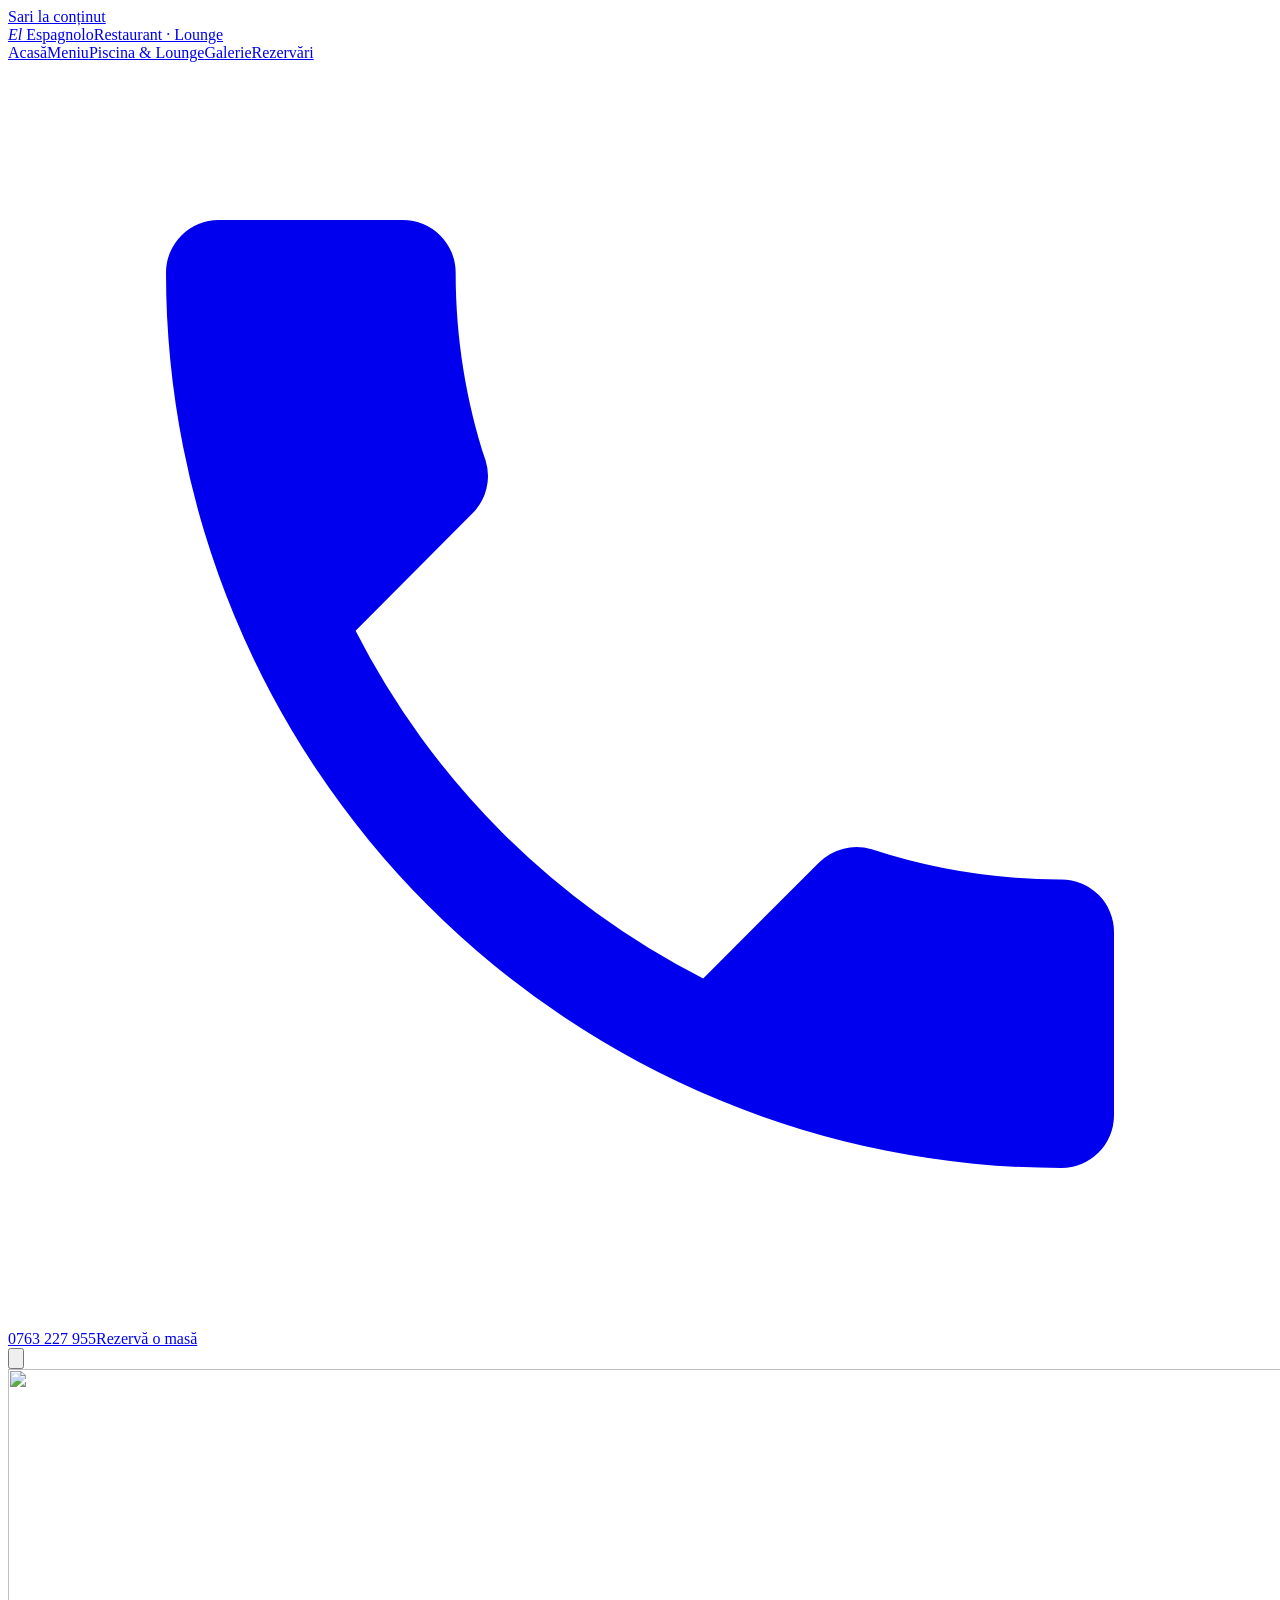
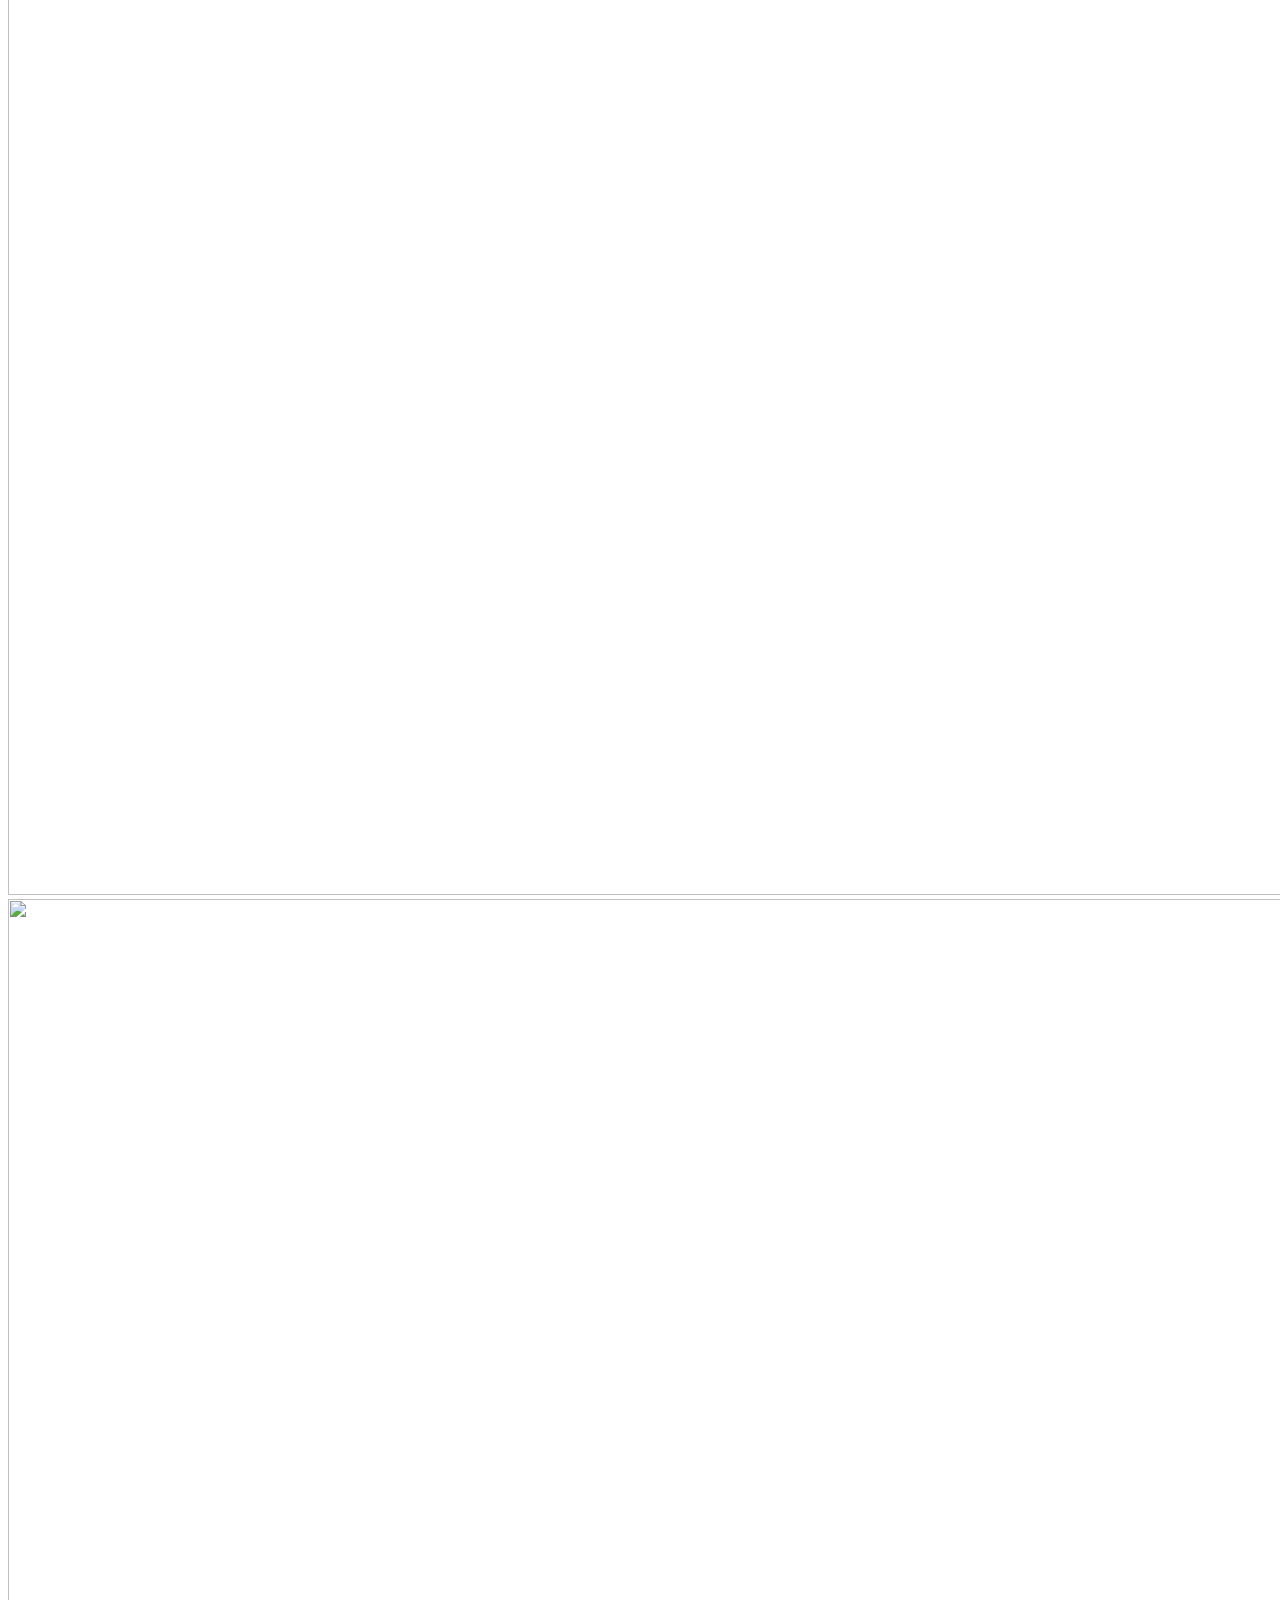
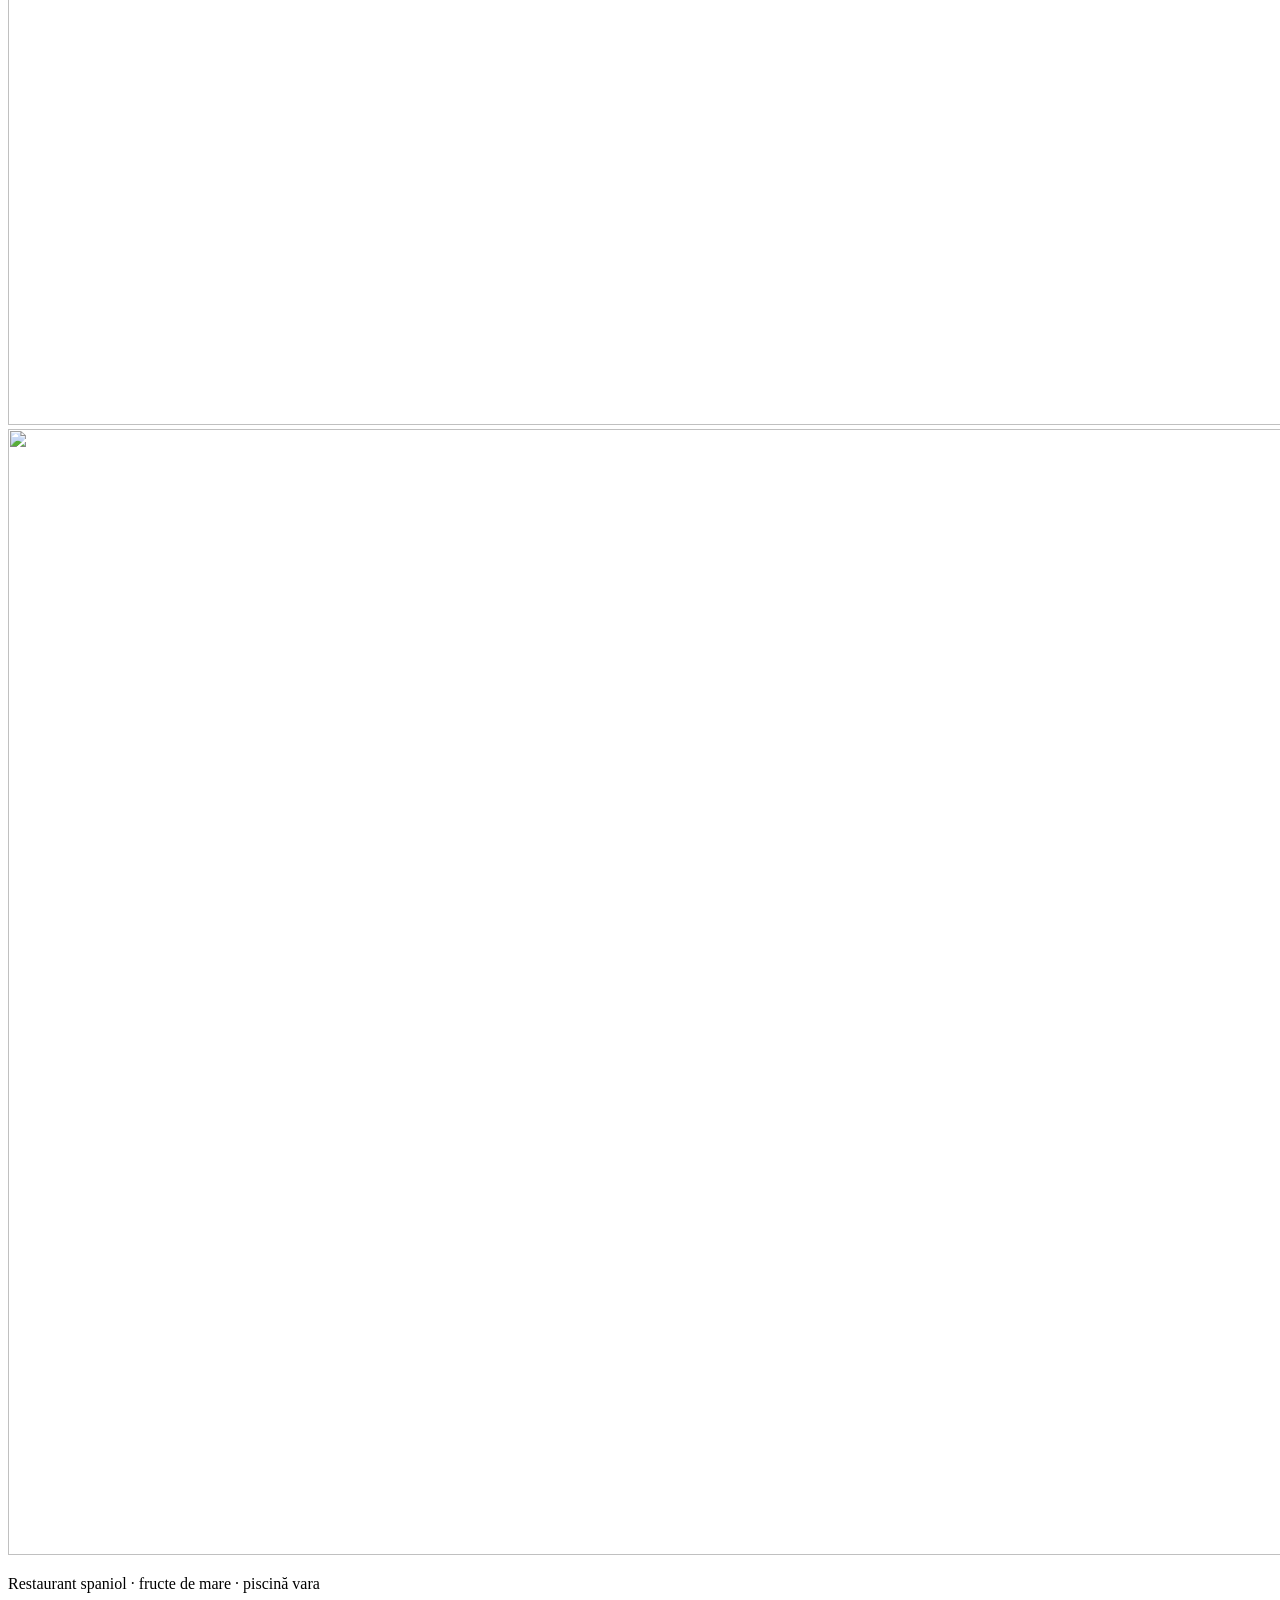
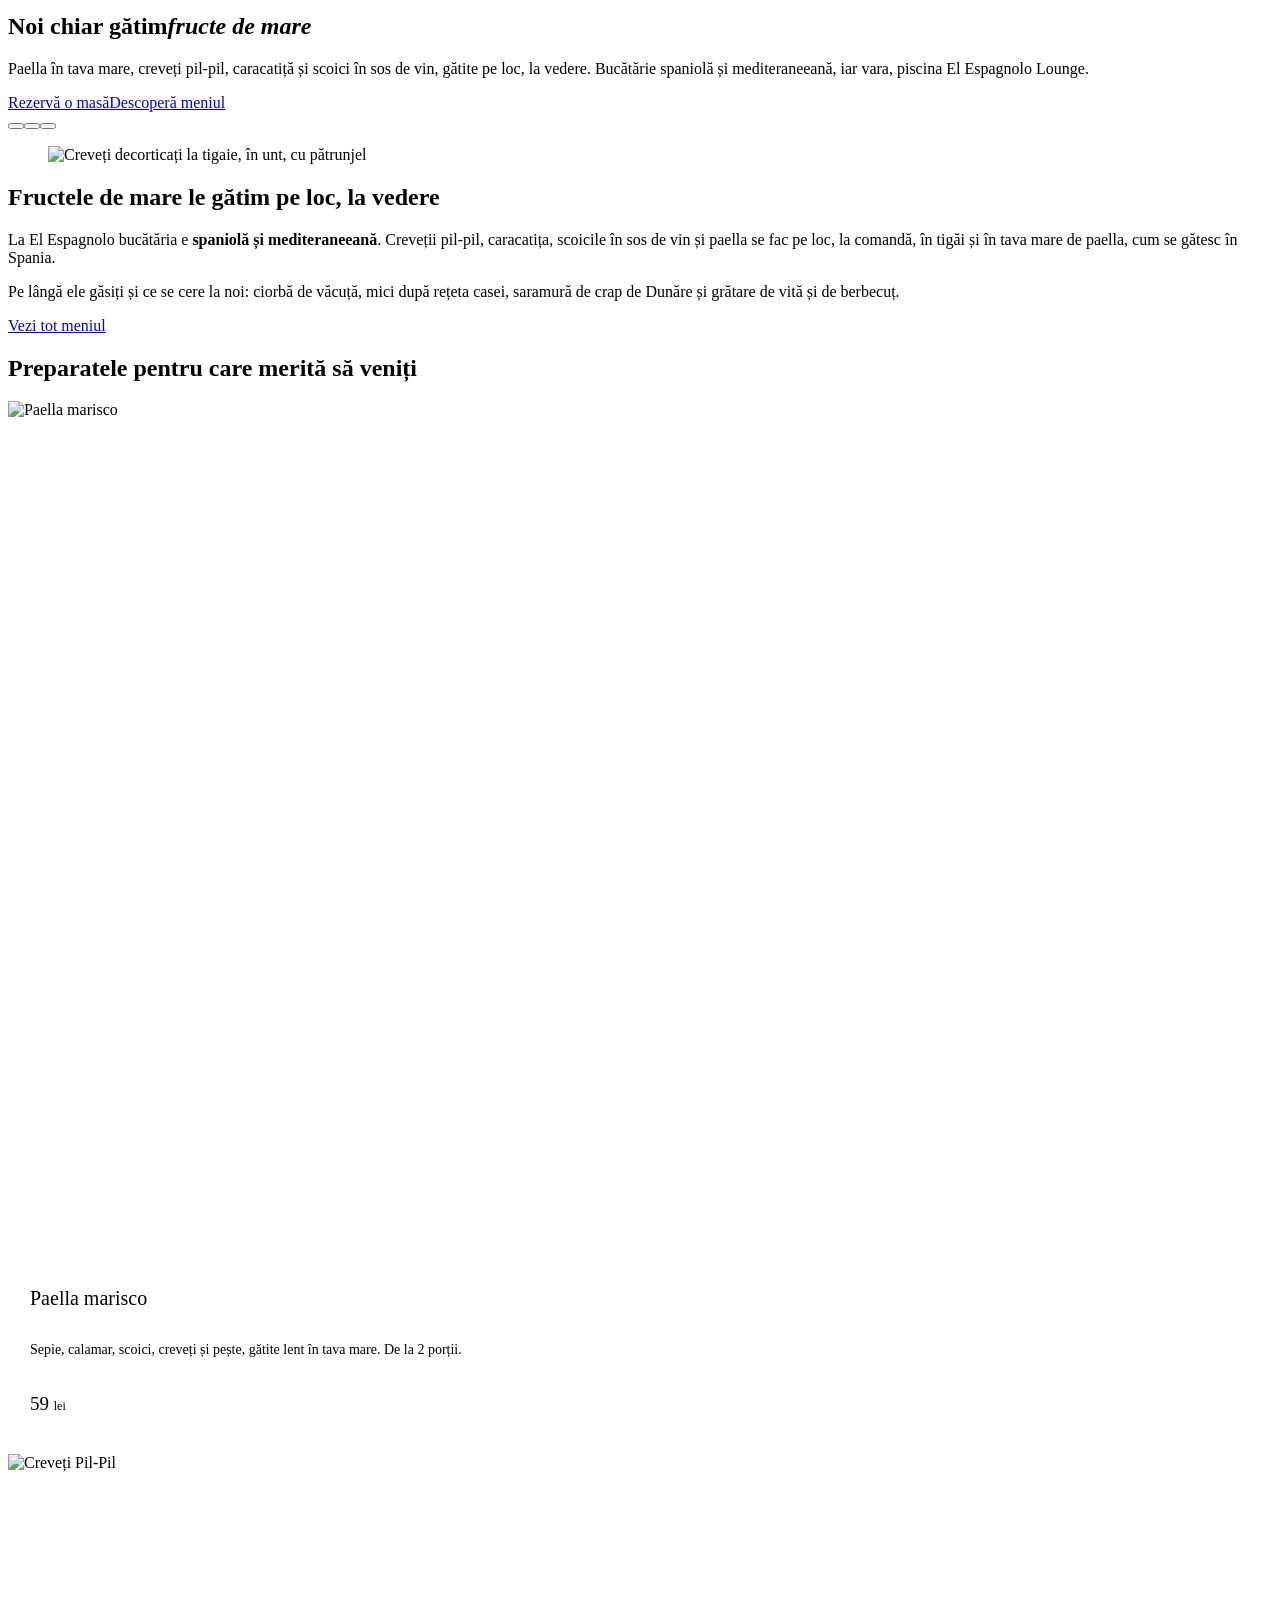
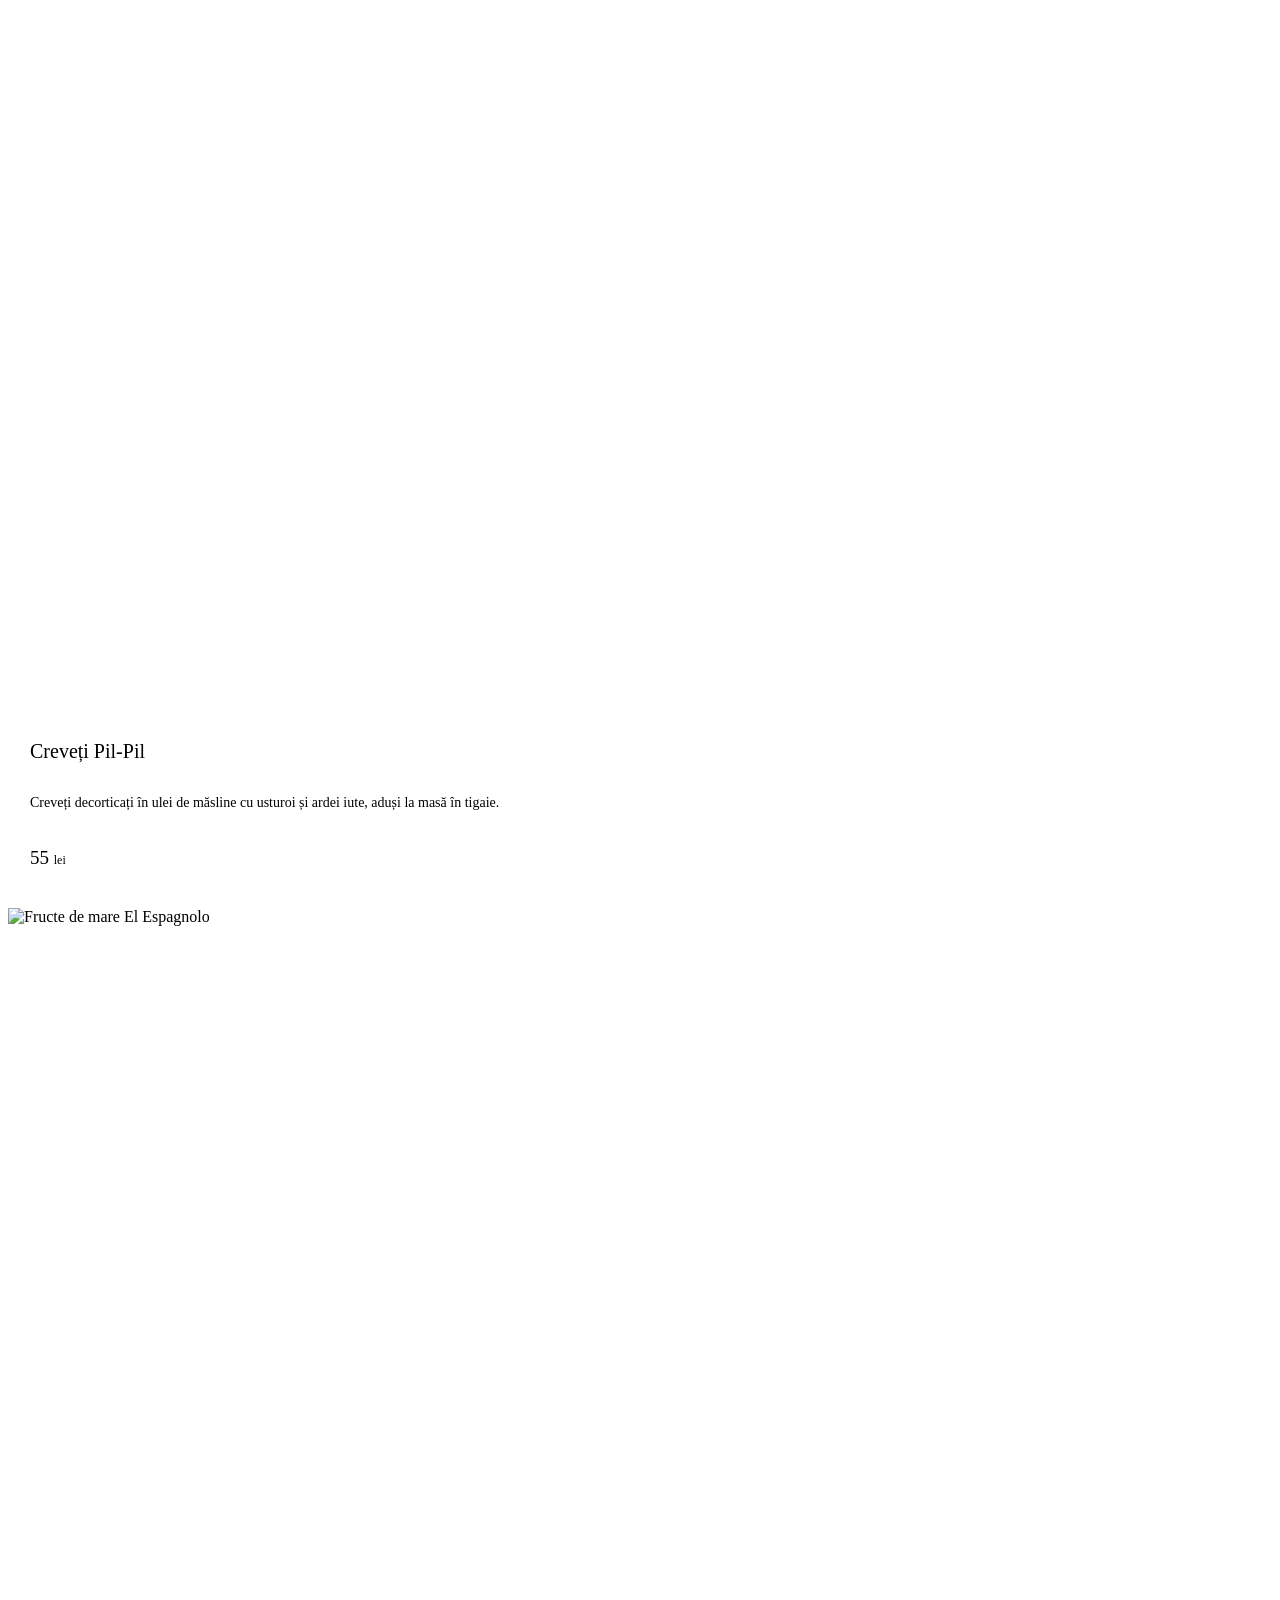
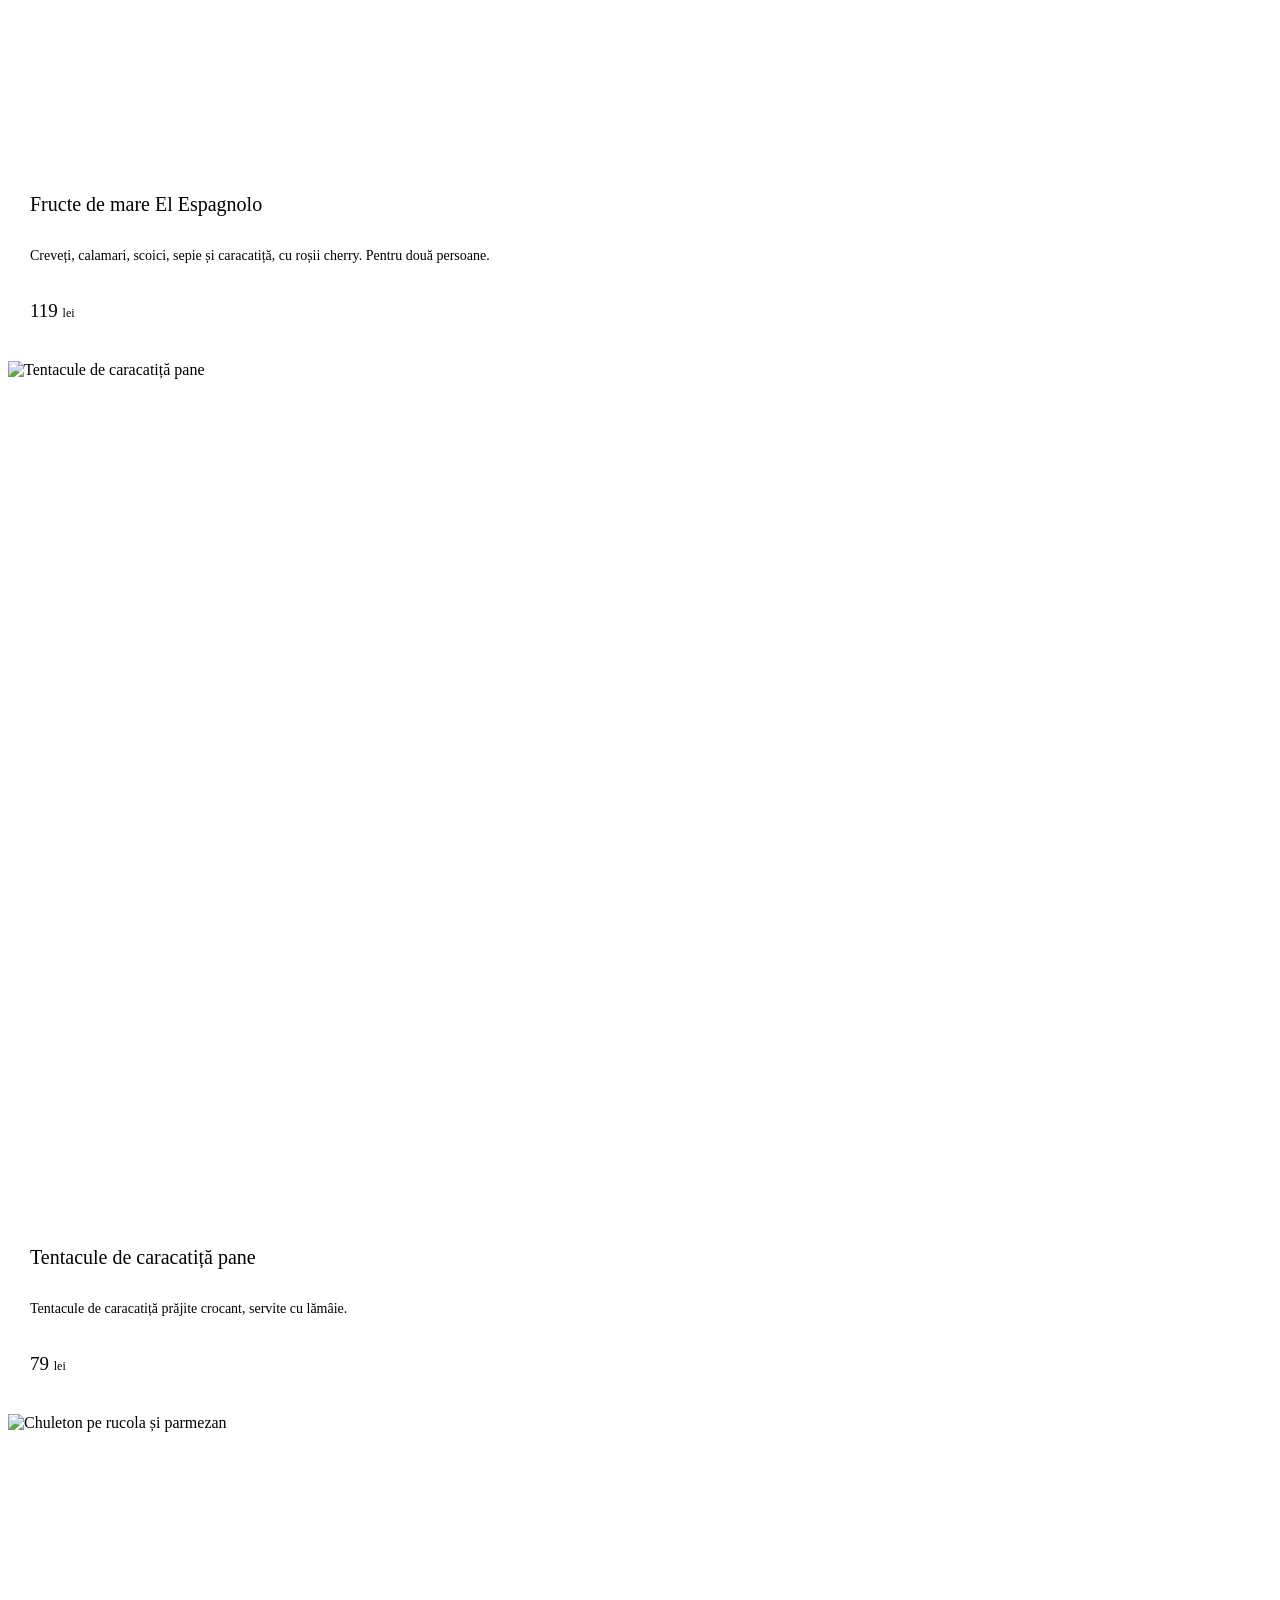
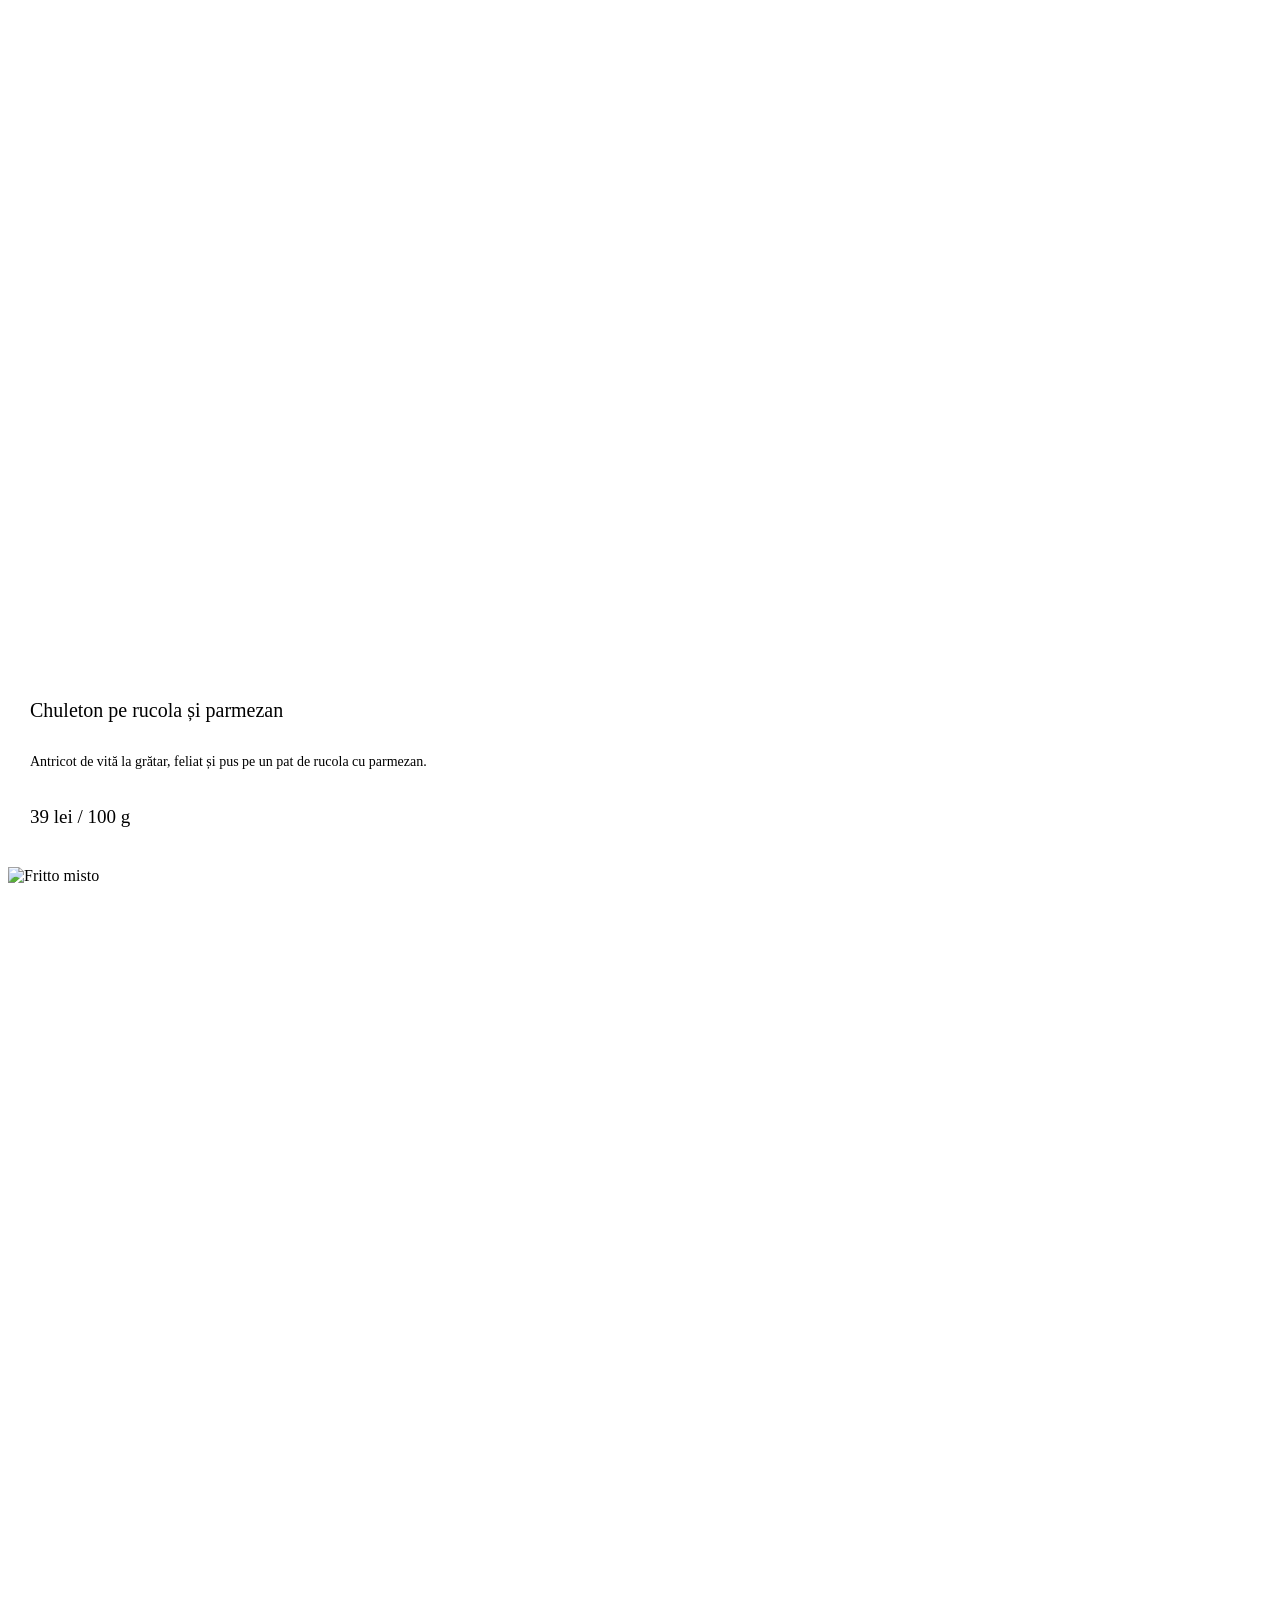
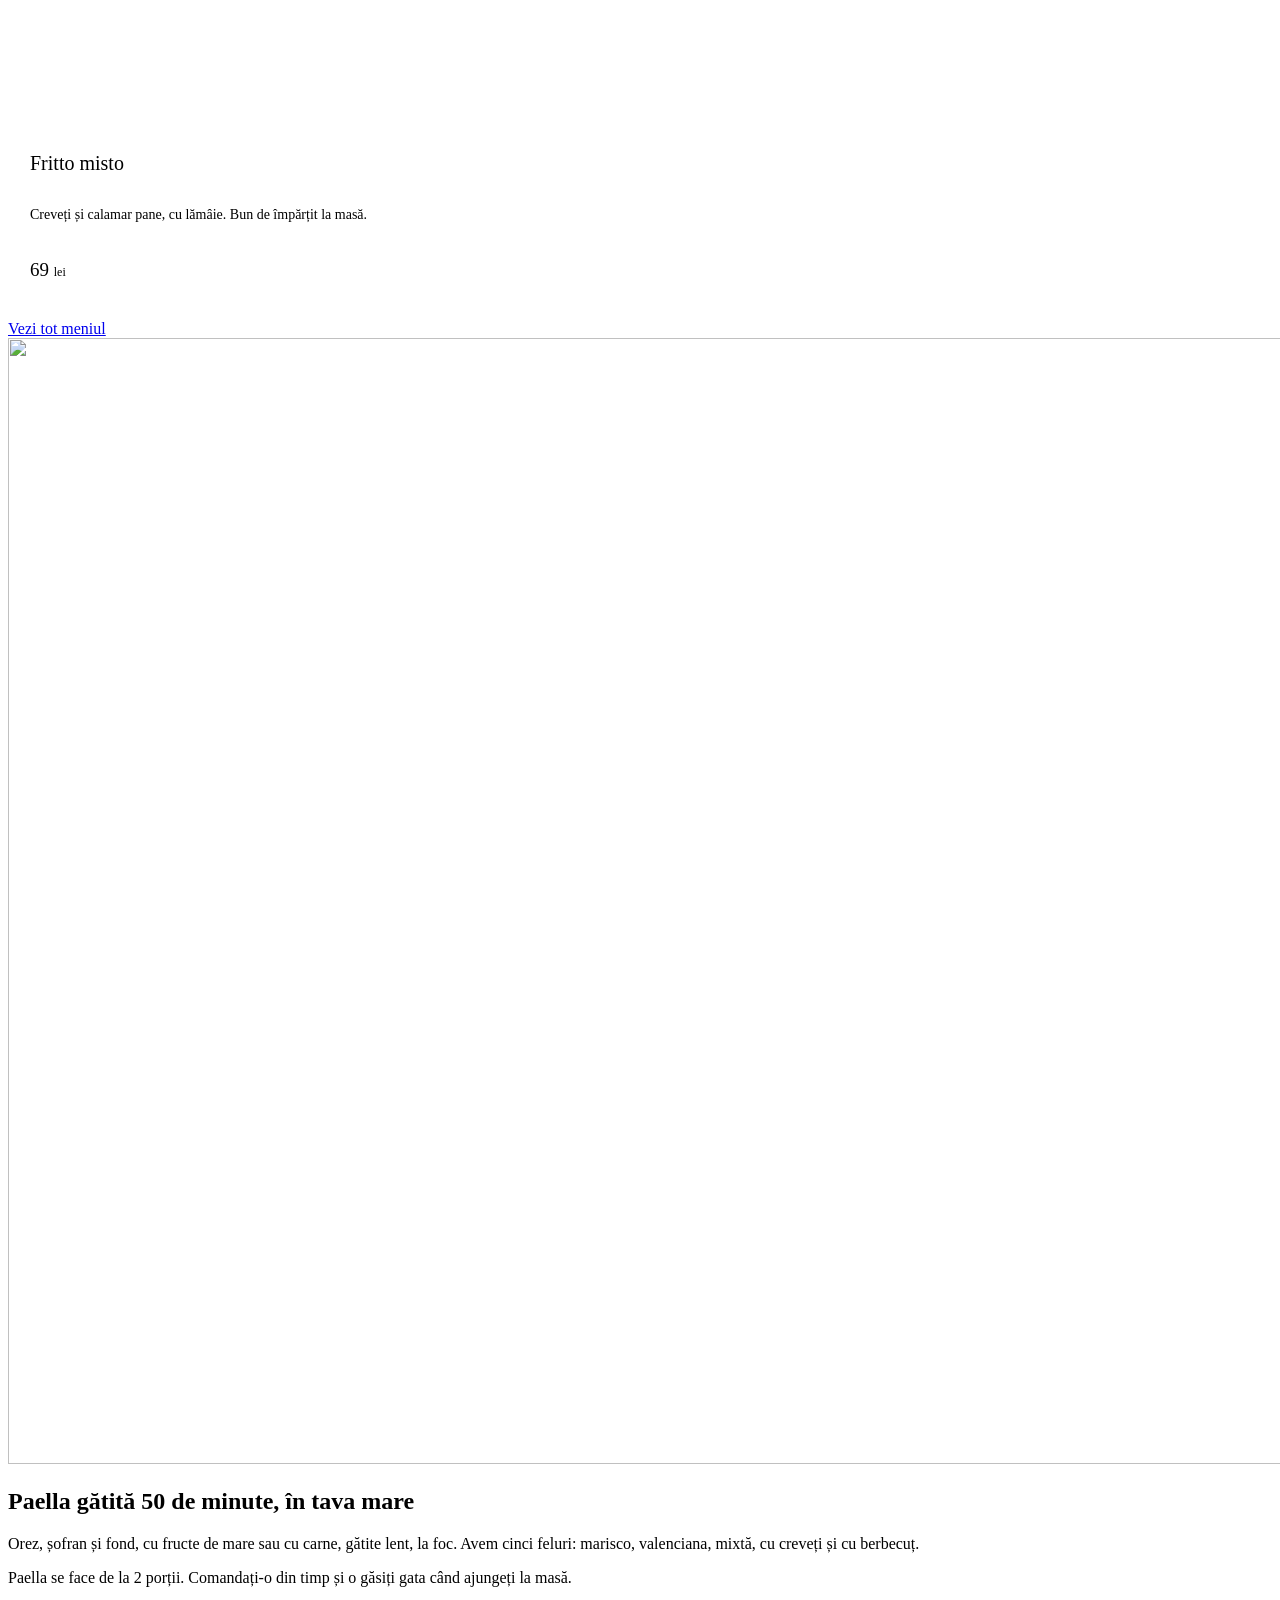
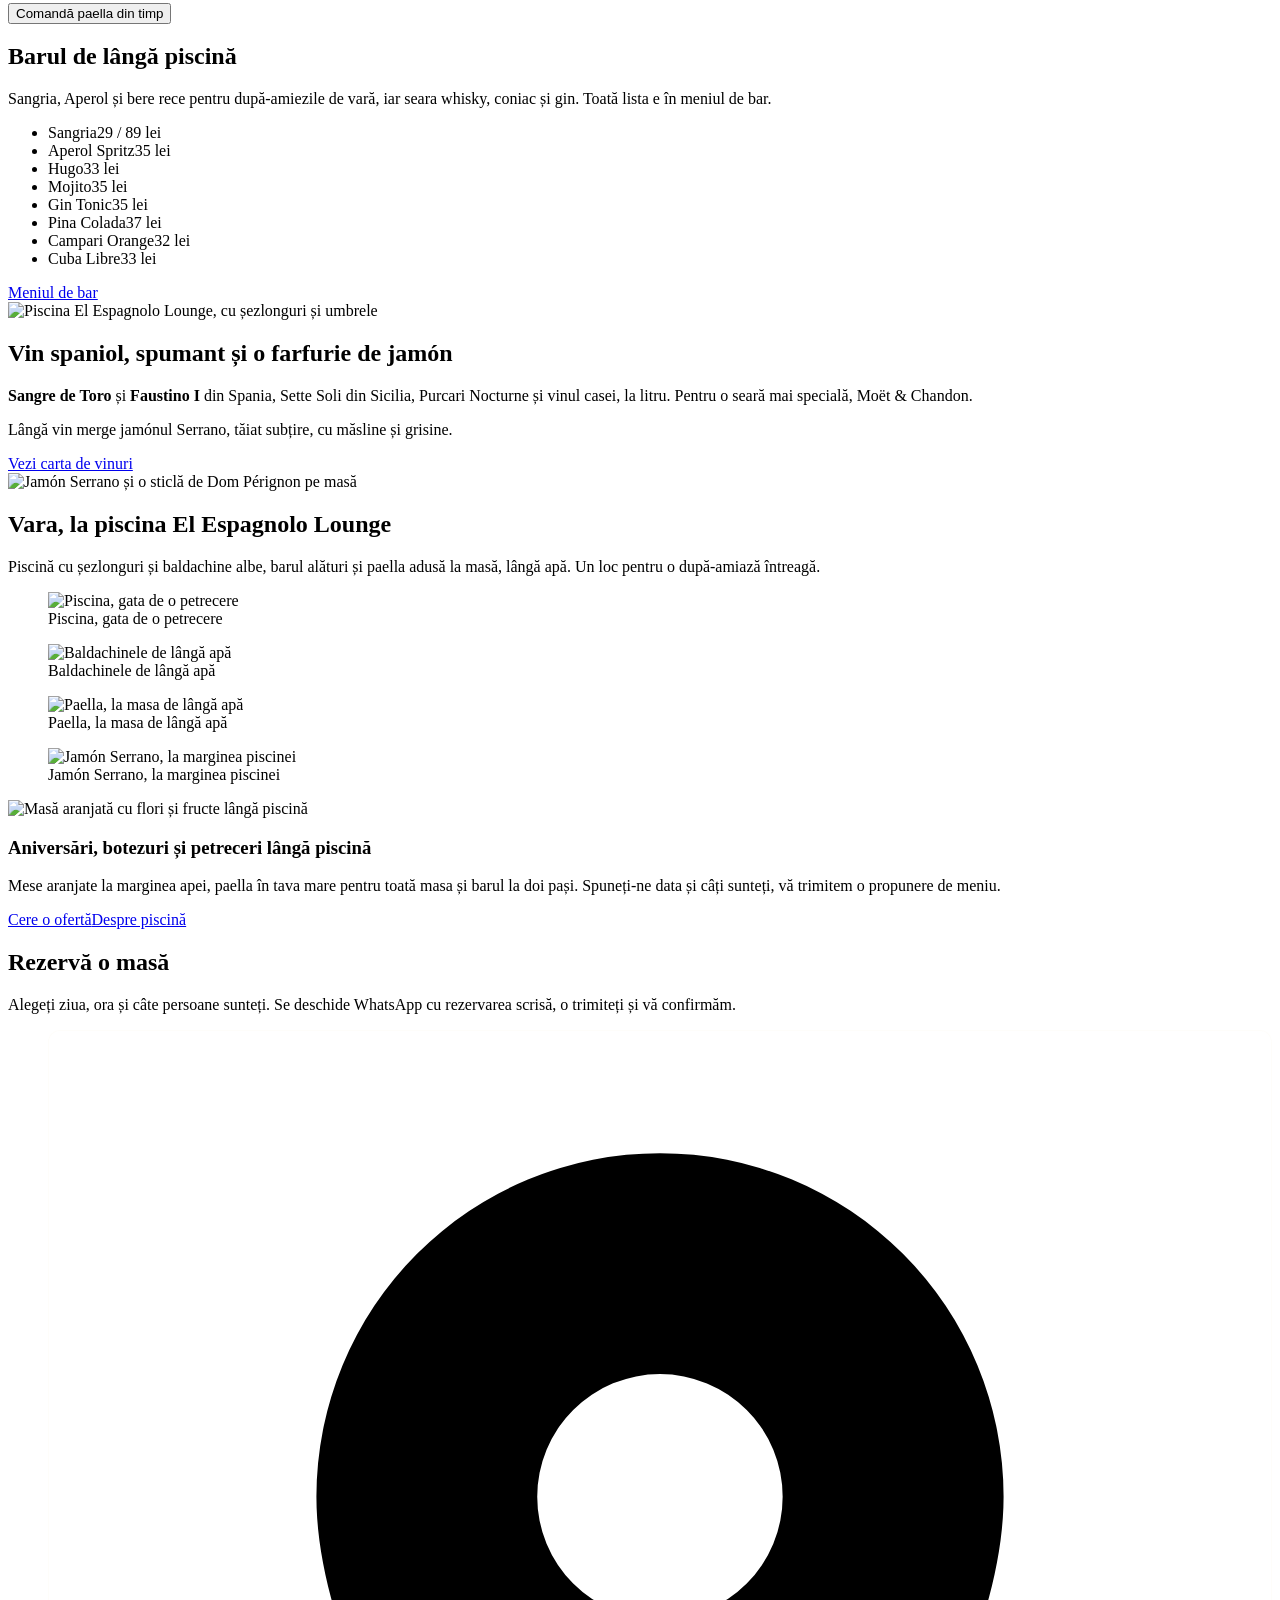
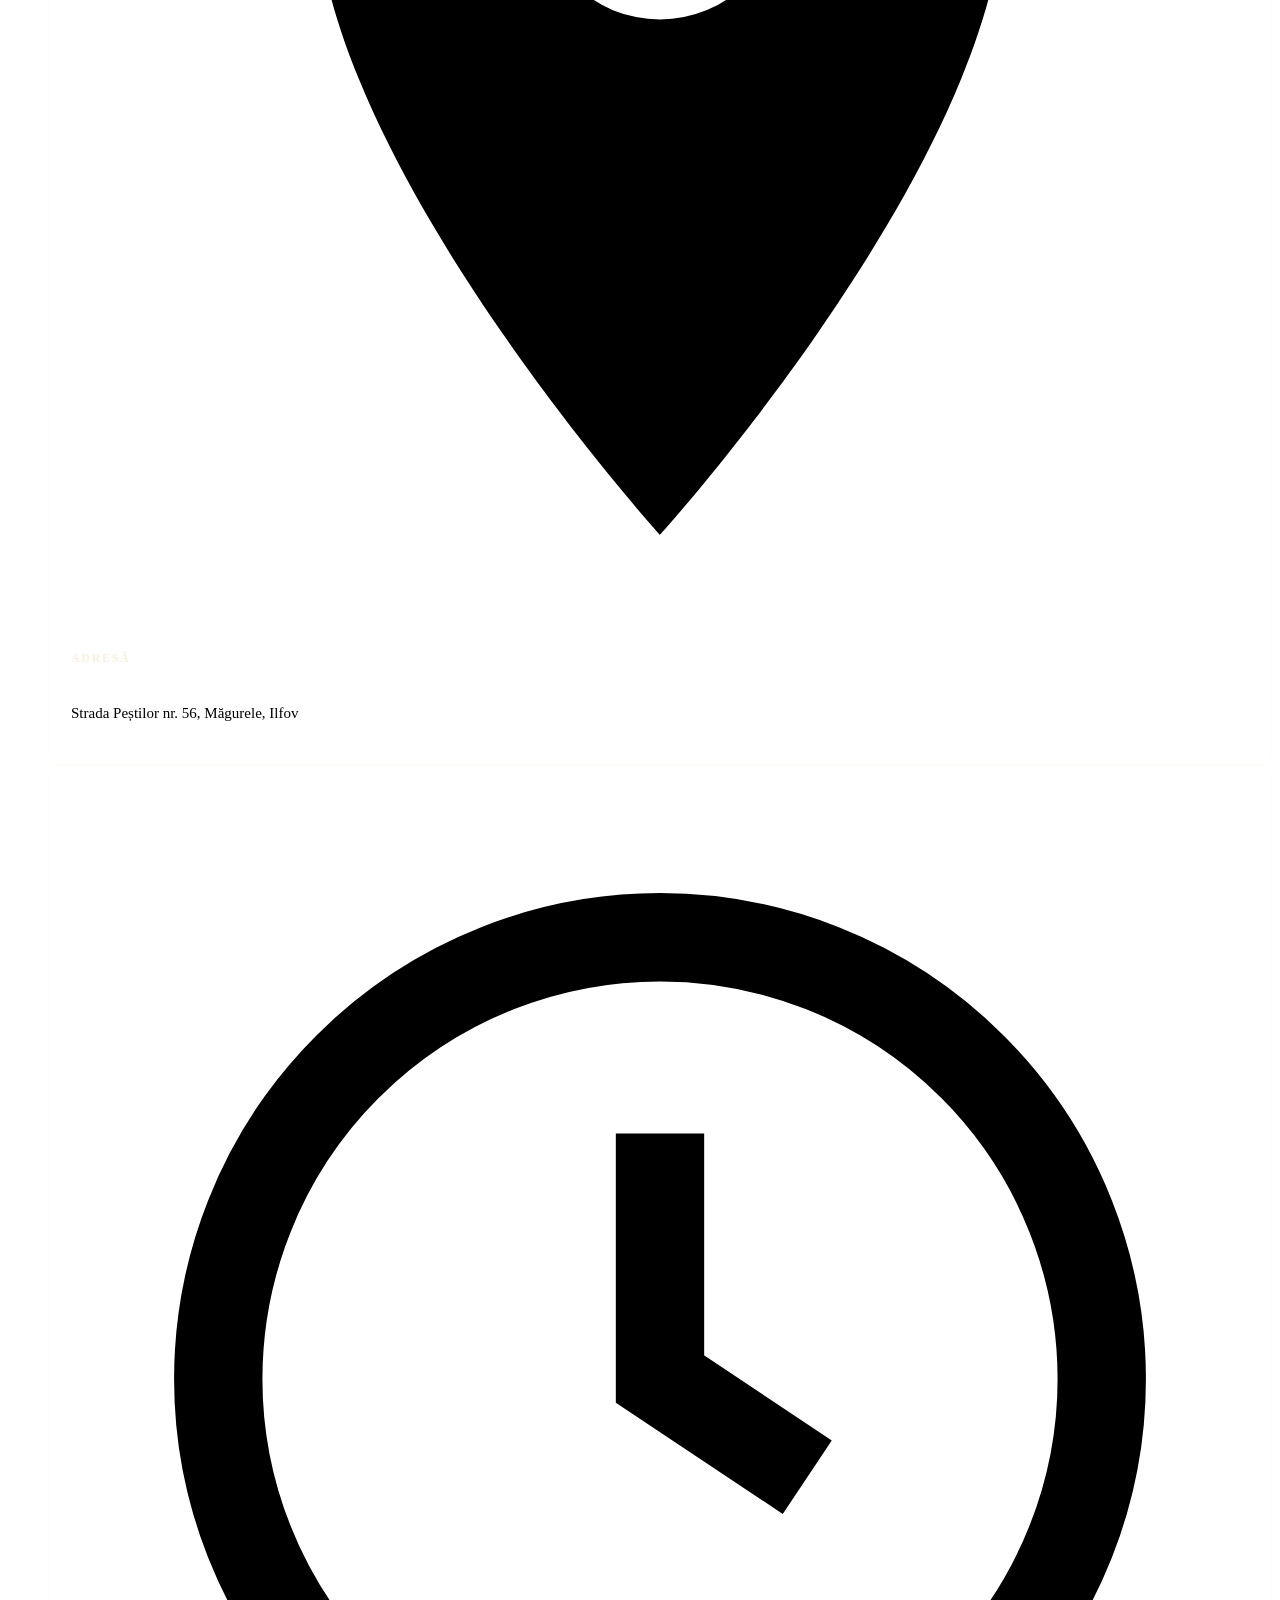
==== commit 2ed2eab0: "Poză în loc de clipul cu paella" ====
--- a/index.html
+++ b/index.html
@@ -1,5 +1,5 @@
 <!DOCTYPE html><html lang="ro"><head><meta charset="utf-8"><meta name="viewport" content="width=device-width, initial-scale=1"><script>document.documentElement.classList.add('js');</script><title>El Espagnolo · Restaurant spaniol, fructe de mare și piscină</title><meta name="description" content="Restaurant spaniol cu fructe de mare gătite live, paella în tava mare și bucătărie mediteraneeană. Vara, piscina El Espagnolo Lounge."><meta name="theme-color" content="#120d0a"><meta name="robots" content="noindex, nofollow"><link rel="icon" type="image/png" href="/el-espagnolo/favicon.png"><link rel="apple-touch-icon" href="/el-espagnolo/apple-touch-icon.png"><link rel="stylesheet" href="/el-espagnolo/_astro/Layout.C7EEHgy7.css"><style>.card[data-astro-cid-hofwlmqu]{border-radius:var(--radius-card);border:1px solid var(--color-linie);transition:transform .25s var(--ease-out-soft), box-shadow .25s var(--ease-out-soft);background:#fff;flex-direction:column;display:flex;overflow:hidden}.card[data-astro-cid-hofwlmqu]:hover{transform:translateY(-3px);box-shadow:0 24px 40px -28px #241a1273}.card__poza[data-astro-cid-hofwlmqu]{aspect-ratio:3/2;background:var(--color-poza);overflow:hidden}.card__poza[data-astro-cid-hofwlmqu] img{object-fit:cover;width:100%;height:100%;transition:transform .6s var(--ease-out-soft)}.card[data-astro-cid-hofwlmqu]:hover .card__poza[data-astro-cid-hofwlmqu] img{transform:scale(1.04)}.card__corp[data-astro-cid-hofwlmqu]{flex-direction:column;flex:1;padding:22px 22px 20px;display:flex}.card__nume[data-astro-cid-hofwlmqu]{font-family:var(--font-serif);color:var(--color-ink);font-size:20px;font-weight:400;line-height:1.25}.card__text[data-astro-cid-hofwlmqu]{color:var(--color-muted);margin-top:8px;font-size:14px;line-height:1.6}.card__pret[data-astro-cid-hofwlmqu]{font-family:var(--font-serif);color:var(--color-aur-text);margin-top:auto;padding-top:18px;font-size:19px}.card__pret[data-astro-cid-hofwlmqu] small[data-astro-cid-hofwlmqu]{font-family:var(--font-sans);color:var(--color-muted);font-size:12px}
-</style><link rel="stylesheet" href="/el-espagnolo/_astro/index.CQu_w7Sc.css"><style>.rez[data-astro-cid-eewhf5ns]{background:var(--color-noapte)}.caseta[data-astro-cid-eewhf5ns]{color:var(--color-crem-text);background:#ffffff06;border:1px solid #f6ead31f;border-radius:12px;align-content:start;gap:6px;padding:24px 22px;font-size:15px;line-height:1.6;display:grid}.caseta__titlu[data-astro-cid-eewhf5ns]{letter-spacing:.14em;text-transform:uppercase;color:#f3e6cf99;margin-top:10px;font-size:12px;font-weight:600}.caseta__link[data-astro-cid-eewhf5ns]{color:var(--color-crem-text);border-bottom:1px solid #e2c58880;justify-self:start;transition:color .2s}.caseta__link[data-astro-cid-eewhf5ns]:hover{color:var(--color-aur)}.formular[data-astro-cid-eewhf5ns]{border-radius:var(--radius-card);background:var(--color-fildes);border-top:2px solid var(--color-aur-2);margin-top:28px;padding:clamp(24px,4vw,44px);box-shadow:0 40px 80px -40px #000000b3}.formular__titlu[data-astro-cid-eewhf5ns]{font-family:var(--font-serif);color:var(--color-ink);margin-bottom:18px;font-size:20px;font-weight:600}
-</style></head><body><a href="#continut" class="sr-only focus:not-sr-only focus:fixed focus:top-3 focus:left-3 focus:z-[100] focus:rounded-lg focus:bg-white focus:px-4 focus:py-2 focus:text-ink">Sari la conținut</a><header class="antet antet--peste" data-antet data-astro-cid-nen7h5rs><div class="container-site flex h-full items-center justify-between gap-6" data-astro-cid-nen7h5rs><a href="/el-espagnolo/" class="shrink-0" aria-label="El Espagnolo, prima pagină" data-astro-cid-nen7h5rs><span class="logo" data-astro-cid-f7espo7c><span class="logo__nume" data-astro-cid-f7espo7c><em data-astro-cid-f7espo7c>El</em> Espagnolo</span><span class="logo__sub" data-astro-cid-f7espo7c>Restaurant · Lounge</span></span></a><nav class="hidden items-center gap-8 xl:flex" aria-label="Meniu principal" data-astro-cid-nen7h5rs><a href="/el-espagnolo/" class="antet__link activ" aria-current="page" data-astro-cid-nen7h5rs>Acasă</a><a href="/el-espagnolo/meniu/" class="antet__link" data-astro-cid-nen7h5rs>Meniu</a><a href="/el-espagnolo/piscina/" class="antet__link" data-astro-cid-nen7h5rs>Piscina &amp; Lounge</a><a href="/el-espagnolo/galerie/" class="antet__link" data-astro-cid-nen7h5rs>Galerie</a><a href="/el-espagnolo/rezervari/" class="antet__link" data-astro-cid-nen7h5rs>Rezervări</a></nav><div class="hidden items-center gap-6 xl:flex" data-astro-cid-nen7h5rs><a href="tel:+40763227955" class="antet__tel" data-astro-cid-nen7h5rs><svg class="size-4 text-aur" viewBox="0 0 24 24" fill="currentColor" aria-hidden="true"><path d="M6.6 10.8a15.1 15.1 0 0 0 6.6 6.6l2.2-2.2a1 1 0 0 1 1-.25 11.4 11.4 0 0 0 3.6.57 1 1 0 0 1 1 1V20a1 1 0 0 1-1 1A17 17 0 0 1 3 4a1 1 0 0 1 1-1h3.5a1 1 0 0 1 1 1c0 1.25.2 2.45.57 3.57a1 1 0 0 1-.25 1z"></path></svg>0763 227 955</a><a href="/el-espagnolo/rezervari/" class="btn btn-aur antet__btn" data-astro-cid-nen7h5rs>Rezervă o masă</a></div><button type="button" class="antet__burger xl:hidden" aria-label="Deschide meniul" aria-expanded="false" aria-controls="meniu-mobil" data-burger data-astro-cid-nen7h5rs><svg class="size-6" viewBox="0 0 24 24" fill="none" stroke="currentColor" stroke-width="2.2" aria-hidden="true"><path d="M2 5h20M2 12h20M2 19h20"></path></svg></button></div></header><div id="meniu-mobil" class="mobil" hidden data-mobil data-astro-cid-nen7h5rs><div class="container-site flex h-[var(--header-h)] items-center justify-between" data-astro-cid-nen7h5rs><a href="/el-espagnolo/" aria-label="El Espagnolo, prima pagină" data-astro-cid-nen7h5rs><span class="logo" data-astro-cid-f7espo7c><span class="logo__nume" data-astro-cid-f7espo7c><em data-astro-cid-f7espo7c>El</em> Espagnolo</span><span class="logo__sub" data-astro-cid-f7espo7c>Restaurant · Lounge</span></span></a><button type="button" class="antet__burger" aria-label="Închide meniul" data-inchide data-astro-cid-nen7h5rs><svg class="size-6" viewBox="0 0 24 24" fill="none" stroke="currentColor" stroke-width="2.2" aria-hidden="true"><path d="m4 4 16 16M20 4 4 20"></path></svg></button></div><nav class="container-site mt-6 flex flex-col" aria-label="Meniu principal" data-astro-cid-nen7h5rs><a href="/el-espagnolo/" class="mobil__link activ" data-astro-cid-nen7h5rs>Acasă</a><a href="/el-espagnolo/meniu/" class="mobil__link" data-astro-cid-nen7h5rs>Meniu</a><a href="/el-espagnolo/piscina/" class="mobil__link" data-astro-cid-nen7h5rs>Piscina &amp; Lounge</a><a href="/el-espagnolo/galerie/" class="mobil__link" data-astro-cid-nen7h5rs>Galerie</a><a href="/el-espagnolo/rezervari/" class="mobil__link" data-astro-cid-nen7h5rs>Rezervări</a></nav><div class="container-site mt-10 flex flex-col gap-3" data-astro-cid-nen7h5rs><a href="/el-espagnolo/rezervari/" class="btn btn-aur w-full" data-astro-cid-nen7h5rs>Rezervă o masă</a><a href="tel:+40763227955" class="btn btn-contur w-full" data-astro-cid-nen7h5rs><svg class="size-4" viewBox="0 0 24 24" fill="currentColor" aria-hidden="true"><path d="M6.6 10.8a15.1 15.1 0 0 0 6.6 6.6l2.2-2.2a1 1 0 0 1 1-.25 11.4 11.4 0 0 0 3.6.57 1 1 0 0 1 1 1V20a1 1 0 0 1-1 1A17 17 0 0 1 3 4a1 1 0 0 1 1-1h3.5a1 1 0 0 1 1 1c0 1.25.2 2.45.57 3.57a1 1 0 0 1-.25 1z"></path></svg>0763 227 955</a></div></div><script type="module">var e=document.querySelector(`[data-antet]`);if(e?.classList.contains(`antet--peste`)){let t=()=>e.classList.toggle(`solid`,window.scrollY>40);t(),window.addEventListener(`scroll`,t,{passive:!0})}var t=document.querySelector(`[data-burger]`),n=document.querySelector(`[data-mobil]`),r=document.querySelector(`[data-inchide]`),i=e=>{n&&t&&(n.hidden=!e,t.setAttribute(`aria-expanded`,String(e)),document.documentElement.style.overflow=e?`hidden`:``,(e?r:t)?.focus())};t?.addEventListener(`click`,()=>i(!0)),r?.addEventListener(`click`,()=>i(!1)),document.addEventListener(`keydown`,e=>{e.key===`Escape`&&n&&!n.hidden&&i(!1)});</script><main id="continut"><section class="hero" data-hero data-astro-cid-ge2uvauf><div class="hero__poze" aria-hidden="true" data-astro-cid-ge2uvauf><img src="/el-espagnolo/_astro/paella-midii-creveti.BeEu_T23_Z1vIK31.webp" srcset="/el-espagnolo/_astro/paella-midii-creveti.BeEu_T23_20H4vf.webp 800w, /el-espagnolo/_astro/paella-midii-creveti.BeEu_T23_1SXPBF.webp 1280w, /el-espagnolo/_astro/paella-midii-creveti.BeEu_T23_Z9UsLi.webp 1920w" alt sizes="100vw" loading="eager" fetchpriority="high" style="object-position:50% 45%" data-slide="true" data-astro-cid-ge2uvauf="true" decoding="async" width="2000" height="1126" class="hero__poza activ"><img src="/el-espagnolo/_astro/piscina-baldachine.cKUKAwQf_1Brqib.webp" srcset="/el-espagnolo/_astro/piscina-baldachine.cKUKAwQf_Z2t1KBQ.webp 800w, /el-espagnolo/_astro/piscina-baldachine.cKUKAwQf_Z1dxcTB.webp 1280w, /el-espagnolo/_astro/piscina-baldachine.cKUKAwQf_Z1fx96I.webp 1920w" alt sizes="100vw" loading="lazy" fetchpriority="auto" style="object-position:50% 55%" data-slide="true" data-astro-cid-ge2uvauf="true" decoding="async" width="2000" height="1126" class="hero__poza"><img src="/el-espagnolo/_astro/paella-lamaie.Boj1KfNP_Z10fcpT.webp" srcset="/el-espagnolo/_astro/paella-lamaie.Boj1KfNP_Dz9rp.webp 800w, /el-espagnolo/_astro/paella-lamaie.Boj1KfNP_ZdwAjf.webp 1280w, /el-espagnolo/_astro/paella-lamaie.Boj1KfNP_ZKARTy.webp 1920w" alt sizes="100vw" loading="lazy" fetchpriority="auto" style="object-position:50% 50%" data-slide="true" data-astro-cid-ge2uvauf="true" decoding="async" width="2000" height="1126" class="hero__poza"></div><div class="hero__continut container-site" data-astro-cid-ge2uvauf><p class="hero__sus" data-astro-cid-ge2uvauf>Restaurant spaniol · fructe de mare · piscină vara</p><h1 class="hero__titlu" data-astro-cid-ge2uvauf>Noi chiar gătim<em data-astro-cid-ge2uvauf>fructe de mare</em></h1><p class="hero__text" data-astro-cid-ge2uvauf>Paella în tava mare, creveți pil-pil, caracatiță și scoici în sos de vin, gătite pe loc, la vedere. Bucătărie spaniolă și mediteraneeană, iar vara, piscina El Espagnolo Lounge.</p><div class="hero__butoane" data-astro-cid-ge2uvauf><a href="/el-espagnolo/rezervari/" class="btn btn-aur" data-astro-cid-ge2uvauf>Rezervă o masă</a><a href="/el-espagnolo/meniu/" class="btn btn-contur" data-astro-cid-ge2uvauf>Descoperă meniul</a></div></div><div class="hero__puncte" role="group" aria-label="Pozele din hero" data-astro-cid-ge2uvauf><button type="button" class="hero__punct activ" aria-label="Paella cu midii și creveți, în tava mare" aria-pressed="true" data-punct="0" data-astro-cid-ge2uvauf></button><button type="button" class="hero__punct" aria-label="Piscina El Espagnolo Lounge, cu șezlonguri și baldachine" aria-pressed="false" data-punct="1" data-astro-cid-ge2uvauf></button><button type="button" class="hero__punct" aria-label="Paella cu creveți, lime și moneda El Espagnolo Lounge" aria-pressed="false" data-punct="2" data-astro-cid-ge2uvauf></button></div></section><script type="module">var e=document.querySelector(`[data-hero]`);if(e){let t=[...e.querySelectorAll(`[data-slide]`)],n=[...e.querySelectorAll(`[data-punct]`)],r=0,i,a=e=>{r=(e+t.length)%t.length,t.forEach((e,t)=>e.classList.toggle(`activ`,t===r)),n.forEach((e,t)=>{e.classList.toggle(`activ`,t===r),e.setAttribute(`aria-pressed`,String(t===r))})},o=()=>{window.matchMedia(`(prefers-reduced-motion: reduce)`).matches||(window.clearInterval(i),i=window.setInterval(()=>a(r+1),6500))};n.forEach((e,t)=>e.addEventListener(`click`,()=>{a(t),o()})),o()}</script><section class="sectiune bg-crem" data-astro-cid-lcdefpme><div class="container-site grid items-center gap-12 lg:grid-cols-[540px_1fr] lg:gap-[72px]" data-astro-cid-lcdefpme><figure class="apare clip" data-astro-cid-lcdefpme><video class="clip__video" muted autoplay loop playsinline preload="metadata" poster="/el-espagnolo/video/paella-live.jpg" aria-label="Paella cu langustine și midii care fierbe în tavă" data-clip data-astro-cid-lcdefpme><source src="/el-espagnolo/video/paella-live.webm" type="video/webm" data-astro-cid-lcdefpme><source src="/el-espagnolo/video/paella-live.mp4" type="video/mp4" data-astro-cid-lcdefpme></video><figcaption data-astro-cid-lcdefpme>Paella cu langustine, în tava ei, la El Espagnolo</figcaption></figure><div class="apare" data-astro-cid-lcdefpme><h2 class="titlu text-ink" data-astro-cid-lcdefpme>Fructele de mare le gătim pe loc, la vedere</h2><div class="text mt-6 space-y-4 text-ink" data-astro-cid-lcdefpme><p data-astro-cid-lcdefpme>La El Espagnolo bucătăria e <strong data-astro-cid-lcdefpme>spaniolă și mediteraneeană</strong>. Creveții pil-pil, caracatița, scoicile în sos de vin și paella se fac pe loc, la comandă, în tigăi și în tava mare de paella, cum se gătesc în Spania.</p><p data-astro-cid-lcdefpme>Pe lângă ele găsiți și ce se cere la noi: ciorbă de văcuță, mici după rețeta casei, saramură de crap de Dunăre și grătare de vită și de berbecuț.</p></div><a href="/el-espagnolo/meniu/" class="link-bordo mt-7 inline-block" data-astro-cid-lcdefpme>Vezi tot meniul</a></div></div></section><section class="sectiune bg-fildes" data-astro-cid-lcdefpme><div class="container-site" data-astro-cid-lcdefpme><h2 class="apare titlu mx-auto max-w-[760px] text-center text-ink" data-astro-cid-lcdefpme>Preparatele pentru care merită să veniți</h2><div class="mt-14 grid gap-7 sm:grid-cols-2 lg:grid-cols-3" data-astro-cid-lcdefpme><div class="apare" data-astro-cid-lcdefpme><article class="card" data-astro-cid-hofwlmqu><div class="card__poza" data-astro-cid-hofwlmqu><img src="/el-espagnolo/_astro/paella-tava-mare.C5cUs0IH_Z1v6Rzg.webp" srcset="/el-espagnolo/_astro/paella-tava-mare.C5cUs0IH_Z24pCOp.webp 400w, /el-espagnolo/_astro/paella-tava-mare.C5cUs0IH_Z1oncUk.webp 720w" alt="Paella marisco" sizes="(min-width: 1024px) 365px, (min-width: 640px) 50vw, 100vw" data-astro-cid-hofwlmqu="true" loading="lazy" decoding="async" width="1126" height="2000"></div><div class="card__corp" data-astro-cid-hofwlmqu><h3 class="card__nume" data-astro-cid-hofwlmqu>Paella marisco</h3><p class="card__text" data-astro-cid-hofwlmqu>Sepie, calamar, scoici, creveți și pește, gătite lent în tava mare. De la 2 porții.</p><p class="card__pret" data-astro-cid-hofwlmqu>59 <small data-astro-cid-hofwlmqu>lei</small></p></div></article></div><div class="apare" data-astro-cid-lcdefpme><article class="card" data-astro-cid-hofwlmqu><div class="card__poza" data-astro-cid-hofwlmqu><img src="/el-espagnolo/_astro/creveti-pil-pil.D8tKtsqc_Z26lEIX.webp" srcset="/el-espagnolo/_astro/creveti-pil-pil.D8tKtsqc_2djw2T.webp 400w, /el-espagnolo/_astro/creveti-pil-pil.D8tKtsqc_Z1qGGSC.webp 720w" alt="Creveți Pil-Pil" sizes="(min-width: 1024px) 365px, (min-width: 640px) 50vw, 100vw" data-astro-cid-hofwlmqu="true" loading="lazy" decoding="async" width="924" height="2000"></div><div class="card__corp" data-astro-cid-hofwlmqu><h3 class="card__nume" data-astro-cid-hofwlmqu>Creveți Pil-Pil</h3><p class="card__text" data-astro-cid-hofwlmqu>Creveți decorticați în ulei de măsline cu usturoi și ardei iute, aduși la masă în tigaie.</p><p class="card__pret" data-astro-cid-hofwlmqu>55 <small data-astro-cid-hofwlmqu>lei</small></p></div></article></div><div class="apare" data-astro-cid-lcdefpme><article class="card" data-astro-cid-hofwlmqu><div class="card__poza" data-astro-cid-hofwlmqu><img src="/el-espagnolo/_astro/fructe-de-mare-espagnolo.Bnk3DT7w_1b1fY4.webp" srcset="/el-espagnolo/_astro/fructe-de-mare-espagnolo.Bnk3DT7w_ZaAm0p.webp 400w, /el-espagnolo/_astro/fructe-de-mare-espagnolo.Bnk3DT7w_Znytuw.webp 720w" alt="Fructe de mare El Espagnolo" sizes="(min-width: 1024px) 365px, (min-width: 640px) 50vw, 100vw" data-astro-cid-hofwlmqu="true" loading="lazy" decoding="async" width="946" height="2048"></div><div class="card__corp" data-astro-cid-hofwlmqu><h3 class="card__nume" data-astro-cid-hofwlmqu>Fructe de mare El Espagnolo</h3><p class="card__text" data-astro-cid-hofwlmqu>Creveți, calamari, scoici, sepie și caracatiță, cu roșii cherry. Pentru două persoane.</p><p class="card__pret" data-astro-cid-hofwlmqu>119 <small data-astro-cid-hofwlmqu>lei</small></p></div></article></div><div class="apare" data-astro-cid-lcdefpme><article class="card" data-astro-cid-hofwlmqu><div class="card__poza" data-astro-cid-hofwlmqu><img src="/el-espagnolo/_astro/caracatita-pane.CkDs6-ld_Z2wSJfw.webp" srcset="/el-espagnolo/_astro/caracatita-pane.CkDs6-ld_1LLrwl.webp 400w, /el-espagnolo/_astro/caracatita-pane.CkDs6-ld_Z1ReLpb.webp 720w" alt="Tentacule de caracatiță pane" sizes="(min-width: 1024px) 365px, (min-width: 640px) 50vw, 100vw" data-astro-cid-hofwlmqu="true" loading="lazy" decoding="async" width="924" height="2000"></div><div class="card__corp" data-astro-cid-hofwlmqu><h3 class="card__nume" data-astro-cid-hofwlmqu>Tentacule de caracatiță pane</h3><p class="card__text" data-astro-cid-hofwlmqu>Tentacule de caracatiță prăjite crocant, servite cu lămâie.</p><p class="card__pret" data-astro-cid-hofwlmqu>79 <small data-astro-cid-hofwlmqu>lei</small></p></div></article></div><div class="apare" data-astro-cid-lcdefpme><article class="card" data-astro-cid-hofwlmqu><div class="card__poza" data-astro-cid-hofwlmqu><img src="/el-espagnolo/_astro/chuleton-rucola.D6UHAKng_1fPjoP.webp" srcset="/el-espagnolo/_astro/chuleton-rucola.D6UHAKng_1itElw.webp 400w, /el-espagnolo/_astro/chuleton-rucola.D6UHAKng_Z2sdbsQ.webp 720w" alt="Chuleton pe rucola și parmezan" sizes="(min-width: 1024px) 365px, (min-width: 640px) 50vw, 100vw" data-astro-cid-hofwlmqu="true" loading="lazy" decoding="async" width="995" height="2048"></div><div class="card__corp" data-astro-cid-hofwlmqu><h3 class="card__nume" data-astro-cid-hofwlmqu>Chuleton pe rucola și parmezan</h3><p class="card__text" data-astro-cid-hofwlmqu>Antricot de vită la grătar, feliat și pus pe un pat de rucola cu parmezan.</p><p class="card__pret" data-astro-cid-hofwlmqu>39 lei / 100 g</p></div></article></div><div class="apare" data-astro-cid-lcdefpme><article class="card" data-astro-cid-hofwlmqu><div class="card__poza" data-astro-cid-hofwlmqu><img src="/el-espagnolo/_astro/fritto-misto.q4AoSHuI_1nOT8.webp" srcset="/el-espagnolo/_astro/fritto-misto.q4AoSHuI_ZOv81B.webp 400w, /el-espagnolo/_astro/fritto-misto.q4AoSHuI_DOQAM.webp 720w" alt="Fritto misto" sizes="(min-width: 1024px) 365px, (min-width: 640px) 50vw, 100vw" data-astro-cid-hofwlmqu="true" loading="lazy" decoding="async" width="954" height="954"></div><div class="card__corp" data-astro-cid-hofwlmqu><h3 class="card__nume" data-astro-cid-hofwlmqu>Fritto misto</h3><p class="card__text" data-astro-cid-hofwlmqu>Creveți și calamar pane, cu lămâie. Bun de împărțit la masă.</p><p class="card__pret" data-astro-cid-hofwlmqu>69 <small data-astro-cid-hofwlmqu>lei</small></p></div></article></div></div><div class="mt-12 text-center" data-astro-cid-lcdefpme><a href="/el-espagnolo/meniu/" class="btn btn-ink" data-astro-cid-lcdefpme>Vezi tot meniul</a></div></div></section><section class="paella" data-astro-cid-lcdefpme><img src="/el-espagnolo/_astro/paella-aproape.BguETeGC_2aEGDt.webp" srcset="/el-espagnolo/_astro/paella-aproape.BguETeGC_9Rjz0.webp 960w, /el-espagnolo/_astro/paella-aproape.BguETeGC_Z2v9AF6.webp 1600w, /el-espagnolo/_astro/paella-aproape.BguETeGC_2aEGDt.webp 2000w" alt sizes="100vw" data-astro-cid-lcdefpme="true" loading="lazy" decoding="async" width="2000" height="1126" class="paella__poza"><div class="container-site relative" data-astro-cid-lcdefpme><div class="apare max-w-[540px]" data-astro-cid-lcdefpme><h2 class="titlu text-white" data-astro-cid-lcdefpme>Paella gătită 50 de minute, în tava mare</h2><p class="text mt-6 text-white/85" data-astro-cid-lcdefpme>Orez, șofran și fond, cu fructe de mare sau cu carne, gătite lent, la foc. Avem cinci feluri: marisco, valenciana, mixtă, cu creveți și cu berbecuț.</p><p class="paella__nota" data-astro-cid-lcdefpme>Paella se face de la 2 porții. Comandați-o din timp și o găsiți gata când ajungeți la masă.</p><button type="button" class="btn btn-aur mt-8" data-paella data-astro-cid-lcdefpme>Comandă paella din timp</button></div></div></section><section class="sectiune bar" data-astro-cid-lcdefpme><div class="container-site grid items-center gap-12 lg:grid-cols-[1fr_480px] lg:gap-20" data-astro-cid-lcdefpme><div class="apare" data-astro-cid-lcdefpme><h2 class="titlu text-white" data-astro-cid-lcdefpme>Barul de lângă piscină</h2><p class="text mt-5 max-w-[560px] text-crem-text/80" data-astro-cid-lcdefpme>Sangria, Aperol și bere rece pentru după-amiezile de vară, iar seara whisky, coniac și gin. Toată lista e în meniul de bar.</p><ul class="mt-8 grid gap-x-10 sm:grid-cols-2" data-astro-cid-lcdefpme><li class="bar__rand" data-astro-cid-lcdefpme><span data-astro-cid-lcdefpme>Sangria</span><span class="bar__pret" data-astro-cid-lcdefpme>29 / 89 lei</span></li><li class="bar__rand" data-astro-cid-lcdefpme><span data-astro-cid-lcdefpme>Aperol Spritz</span><span class="bar__pret" data-astro-cid-lcdefpme>35 lei</span></li><li class="bar__rand" data-astro-cid-lcdefpme><span data-astro-cid-lcdefpme>Hugo</span><span class="bar__pret" data-astro-cid-lcdefpme>33 lei</span></li><li class="bar__rand" data-astro-cid-lcdefpme><span data-astro-cid-lcdefpme>Mojito</span><span class="bar__pret" data-astro-cid-lcdefpme>35 lei</span></li><li class="bar__rand" data-astro-cid-lcdefpme><span data-astro-cid-lcdefpme>Gin Tonic</span><span class="bar__pret" data-astro-cid-lcdefpme>35 lei</span></li><li class="bar__rand" data-astro-cid-lcdefpme><span data-astro-cid-lcdefpme>Pina Colada</span><span class="bar__pret" data-astro-cid-lcdefpme>37 lei</span></li><li class="bar__rand" data-astro-cid-lcdefpme><span data-astro-cid-lcdefpme>Campari Orange</span><span class="bar__pret" data-astro-cid-lcdefpme>32 lei</span></li><li class="bar__rand" data-astro-cid-lcdefpme><span data-astro-cid-lcdefpme>Cuba Libre</span><span class="bar__pret" data-astro-cid-lcdefpme>33 lei</span></li></ul><a href="/el-espagnolo/meniu/#bar" class="btn btn-contur mt-10" data-astro-cid-lcdefpme>Meniul de bar</a></div><div class="apare bar__poza" data-astro-cid-lcdefpme><img src="/el-espagnolo/_astro/piscina-banner.BTglNtyC_Z4SRaa.webp" srcset="/el-espagnolo/_astro/piscina-banner.BTglNtyC_ZNt4UN.webp 480w, /el-espagnolo/_astro/piscina-banner.BTglNtyC_ZykeNI.webp 960w" alt="Piscina El Espagnolo Lounge, cu șezlonguri și umbrele" sizes="(min-width: 1024px) 480px, 100vw" data-astro-cid-lcdefpme="true" loading="lazy" decoding="async" width="1126" height="2000"></div></div></section><section class="sectiune bg-crem" data-astro-cid-lcdefpme><div class="container-site grid items-center gap-12 lg:grid-cols-[1fr_440px] lg:gap-20" data-astro-cid-lcdefpme><div class="apare" data-astro-cid-lcdefpme><h2 class="titlu text-ink" data-astro-cid-lcdefpme>Vin spaniol, spumant și o farfurie de jamón</h2><div class="text mt-6 space-y-4 text-ink" data-astro-cid-lcdefpme><p data-astro-cid-lcdefpme><strong data-astro-cid-lcdefpme>Sangre de Toro</strong> și <strong data-astro-cid-lcdefpme>Faustino I</strong> din Spania, Sette Soli din Sicilia, Purcari Nocturne și vinul casei, la litru. Pentru o seară mai specială, Moët & Chandon.</p><p data-astro-cid-lcdefpme>Lângă vin merge jamónul Serrano, tăiat subțire, cu măsline și grisine.</p></div><a href="/el-espagnolo/meniu/#vinuri" class="link-bordo mt-7 inline-block" data-astro-cid-lcdefpme>Vezi carta de vinuri</a></div><div class="apare vin__card" data-astro-cid-lcdefpme><img src="/el-espagnolo/_astro/jamon-dom-perignon.Db61GEQf_zjr1X.webp" srcset="/el-espagnolo/_astro/jamon-dom-perignon.Db61GEQf_176MDP.webp 440w, /el-espagnolo/_astro/jamon-dom-perignon.Db61GEQf_1BR3Tg.webp 880w" alt="Jamón Serrano și o sticlă de Dom Pérignon pe masă" sizes="(min-width: 1024px) 440px, 100vw" data-astro-cid-lcdefpme="true" loading="lazy" decoding="async" width="900" height="1600"></div></div></section><section class="sectiune bg-fildes" data-astro-cid-lcdefpme><div class="container-site" data-astro-cid-lcdefpme><div class="apare mx-auto max-w-[760px] text-center" data-astro-cid-lcdefpme><h2 class="titlu text-ink" data-astro-cid-lcdefpme>Vara, la piscina El Espagnolo Lounge</h2><p class="text mt-5 text-muted" data-astro-cid-lcdefpme>Piscină cu șezlonguri și baldachine albe, barul alături și paella adusă la masă, lângă apă. Un loc pentru o după-amiază întreagă.</p></div><div class="mt-14 grid gap-4 sm:grid-cols-2" data-astro-cid-lcdefpme><figure class="apare loc__poza" data-astro-cid-lcdefpme><img src="/el-espagnolo/_astro/piscina-lunga.K3l_NiV-_uRXpB.webp" srcset="/el-espagnolo/_astro/piscina-lunga.K3l_NiV-_4S6aV.webp 600w, /el-espagnolo/_astro/piscina-lunga.K3l_NiV-_TreGm.webp 1140w" alt="Piscina, gata de o petrecere" sizes="(min-width: 640px) 50vw, 100vw" data-astro-cid-lcdefpme="true" loading="lazy" decoding="async" width="1600" height="1200"><figcaption data-astro-cid-lcdefpme>Piscina, gata de o petrecere</figcaption></figure><figure class="apare loc__poza" data-astro-cid-lcdefpme><img src="/el-espagnolo/_astro/piscina-oglinda.Cqft7feU_Z1QL5fn.webp" srcset="/el-espagnolo/_astro/piscina-oglinda.Cqft7feU_25CEqO.webp 600w, /el-espagnolo/_astro/piscina-oglinda.Cqft7feU_ZexAt5.webp 1140w" alt="Baldachinele de lângă apă" sizes="(min-width: 640px) 50vw, 100vw" data-astro-cid-lcdefpme="true" loading="lazy" decoding="async" width="2000" height="1126"><figcaption data-astro-cid-lcdefpme>Baldachinele de lângă apă</figcaption></figure><figure class="apare loc__poza" data-astro-cid-lcdefpme><img src="/el-espagnolo/_astro/paella-piscina.Dd71itfz_Z2bz4U.webp" srcset="/el-espagnolo/_astro/paella-piscina.Dd71itfz_Z21PAti.webp 600w, /el-espagnolo/_astro/paella-piscina.Dd71itfz_Z2bz4U.webp 1126w" alt="Paella, la masa de lângă apă" sizes="(min-width: 640px) 50vw, 100vw" data-astro-cid-lcdefpme="true" loading="lazy" decoding="async" width="1126" height="2000"><figcaption data-astro-cid-lcdefpme>Paella, la masa de lângă apă</figcaption></figure><figure class="apare loc__poza" data-astro-cid-lcdefpme><img src="/el-espagnolo/_astro/jamon-piscina.BQNOG-IE_Z21kWbz.webp" srcset="/el-espagnolo/_astro/jamon-piscina.BQNOG-IE_4im19.webp 600w, /el-espagnolo/_astro/jamon-piscina.BQNOG-IE_ZngEDj.webp 1140w" alt="Jamón Serrano, la marginea piscinei" sizes="(min-width: 640px) 50vw, 100vw" data-astro-cid-lcdefpme="true" loading="lazy" decoding="async" width="1350" height="2400"><figcaption data-astro-cid-lcdefpme>Jamón Serrano, la marginea piscinei</figcaption></figure></div><article class="apare eveniment" data-astro-cid-lcdefpme><div class="eveniment__poza" data-astro-cid-lcdefpme><img src="/el-espagnolo/_astro/eveniment-piscina.DTo8fNOn_Zv3wD8.webp" srcset="/el-espagnolo/_astro/eveniment-piscina.DTo8fNOn_Zy4etX.webp 600w, /el-espagnolo/_astro/eveniment-piscina.DTo8fNOn_ZkIDh5.webp 1140w" alt="Masă aranjată cu flori și fructe lângă piscină" sizes="(min-width: 1024px) 50vw, 100vw" data-astro-cid-lcdefpme="true" loading="lazy" decoding="async" width="1600" height="1200"></div><div class="eveniment__text" data-astro-cid-lcdefpme><h3 class="font-serif text-[clamp(24px,2.6vw,30px)] leading-tight text-ink" data-astro-cid-lcdefpme>Aniversări, botezuri și petreceri lângă piscină</h3><p class="mt-4 text-[15px] leading-relaxed text-muted" data-astro-cid-lcdefpme>Mese aranjate la marginea apei, paella în tava mare pentru toată masa și barul la doi pași. Spuneți-ne data și câți sunteți, vă trimitem o propunere de meniu.</p><div class="mt-7 flex flex-wrap items-center gap-5" data-astro-cid-lcdefpme><a href="https://wa.me/40763227955?text=Bun%C4%83%20ziua!%20A%C8%99%20dori%20o%20ofert%C4%83%20pentru%20un%20eveniment%20la%20El%20Espagnolo." target="_blank" rel="noopener" class="btn btn-ink" data-astro-cid-lcdefpme>Cere o ofertă</a><a href="/el-espagnolo/piscina/" class="link-bordo" data-astro-cid-lcdefpme>Despre piscină</a></div></div></article></div></section><section id="rezervari" class="rez sectiune" data-astro-cid-eewhf5ns><div class="container-site" data-astro-cid-eewhf5ns><div class="apare mx-auto max-w-[760px] text-center" data-astro-cid-eewhf5ns><h2 class="titlu-mare text-white" data-astro-cid-eewhf5ns="true">Rezervă o masă</h2><p class="mx-auto mt-5 max-w-[560px] text-[15.5px] leading-relaxed text-crem-text/75" data-astro-cid-eewhf5ns>Alegeți ziua, ora și câte persoane sunteți. Se deschide WhatsApp cu rezervarea scrisă, o trimiteți și vă confirmăm.</p></div><ul class="apare mt-14 grid gap-4 sm:grid-cols-2 lg:grid-cols-4" data-astro-cid-eewhf5ns><li class="caseta" data-astro-cid-eewhf5ns><svg class="size-5 text-aur" viewBox="0 0 24 24" fill="currentColor" aria-hidden="true"><path d="M12 2a7 7 0 0 0-7 7c0 5.25 7 13 7 13s7-7.75 7-13a7 7 0 0 0-7-7m0 9.5A2.5 2.5 0 1 1 12 6.5a2.5 2.5 0 0 1 0 5"></path></svg><p class="caseta__titlu" data-astro-cid-eewhf5ns>Adresă</p><p data-astro-cid-eewhf5ns>Strada Peștilor nr. 56, Măgurele, Ilfov</p></li><li class="caseta" data-astro-cid-eewhf5ns><svg class="size-5 text-aur" viewBox="0 0 24 24" fill="none" stroke="currentColor" stroke-width="1.8" aria-hidden="true"><circle cx="12" cy="12" r="9"></circle><path d="M12 7v5l3 2"></path></svg><p class="caseta__titlu" data-astro-cid-eewhf5ns>Program</p><p data-astro-cid-eewhf5ns>De la ora 10:00. Piscina e deschisă vara.</p></li><li class="caseta" data-astro-cid-eewhf5ns><svg class="size-5 text-aur" viewBox="0 0 24 24" fill="currentColor" aria-hidden="true"><path d="M6.6 10.8a15.1 15.1 0 0 0 6.6 6.6l2.2-2.2a1 1 0 0 1 1-.25 11.4 11.4 0 0 0 3.6.57 1 1 0 0 1 1 1V20a1 1 0 0 1-1 1A17 17 0 0 1 3 4a1 1 0 0 1 1-1h3.5a1 1 0 0 1 1 1c0 1.25.2 2.45.57 3.57a1 1 0 0 1-.25 1z"></path></svg><p class="caseta__titlu" data-astro-cid-eewhf5ns>Telefon</p><a href="tel:+40763227955" class="caseta__link" data-astro-cid-eewhf5ns>0763 227 955</a></li><li class="caseta" data-astro-cid-eewhf5ns><svg class="size-5 text-aur" viewBox="0 0 24 24" fill="currentColor" aria-hidden="true"><path d="M17.47 14.38c-.3-.15-1.76-.87-2.03-.97-.27-.1-.47-.15-.67.15-.2.3-.77.97-.94 1.17-.17.2-.35.22-.65.07-.3-.15-1.26-.46-2.4-1.48-.89-.79-1.49-1.77-1.66-2.07-.17-.3-.02-.46.13-.61.13-.13.3-.35.45-.52.15-.17.2-.3.3-.5.1-.2.05-.37-.03-.52-.07-.15-.67-1.61-.92-2.21-.24-.58-.49-.5-.67-.51h-.57c-.2 0-.52.07-.8.37-.27.3-1.04 1.02-1.04 2.48s1.07 2.88 1.21 3.08c.15.2 2.1 3.2 5.08 4.49.71.31 1.26.49 1.69.63.71.23 1.36.2 1.87.12.57-.08 1.76-.72 2-1.41.25-.7.25-1.29.17-1.41-.07-.13-.27-.2-.57-.35M12.05 21.5h-.01a9.4 9.4 0 0 1-4.8-1.32l-.34-.2-3.57.94.95-3.48-.22-.36a9.4 9.4 0 0 1-1.44-5.02c0-5.2 4.24-9.43 9.44-9.43a9.4 9.4 0 0 1 9.43 9.44c0 5.2-4.23 9.43-9.44 9.43m8.03-17.47A11.3 11.3 0 0 0 12.05.7C5.8.7.7 5.79.7 12.05c0 2 .52 3.95 1.52 5.67L.6 23.6l6.02-1.58a11.3 11.3 0 0 0 5.42 1.38h.01c6.26 0 11.35-5.09 11.35-11.35 0-3.03-1.18-5.88-3.32-8.02"></path></svg><p class="caseta__titlu" data-astro-cid-eewhf5ns>WhatsApp</p><a href="https://wa.me/40763227955?text=Bun%C4%83%20ziua!%20A%C8%99%20dori%20o%20rezervare%20la%20El%20Espagnolo." class="caseta__link" target="_blank" rel="noopener" data-astro-cid-eewhf5ns>Scrieți-ne, răspundem repede</a></li></ul><form class="apare formular" novalidate data-rezervare data-wa="40763227955" data-astro-cid-eewhf5ns><div data-rez-pasi data-astro-cid-eewhf5ns><h3 class="formular__titlu" data-astro-cid-eewhf5ns>Rezervarea</h3><div class="grid gap-5 sm:grid-cols-3" data-astro-cid-eewhf5ns><div data-astro-cid-eewhf5ns><label class="eticheta" for="r-pers" data-astro-cid-eewhf5ns>Persoane</label><select id="r-pers" name="persoane" class="intrare" data-astro-cid-eewhf5ns><option value="1" data-astro-cid-eewhf5ns>1</option><option value="2" selected data-astro-cid-eewhf5ns>2</option><option value="3" data-astro-cid-eewhf5ns>3</option><option value="4" data-astro-cid-eewhf5ns>4</option><option value="5" data-astro-cid-eewhf5ns>5</option><option value="6" data-astro-cid-eewhf5ns>6</option><option value="7" data-astro-cid-eewhf5ns>7</option><option value="8" data-astro-cid-eewhf5ns>8</option><option value="9" data-astro-cid-eewhf5ns>9</option><option value="10" data-astro-cid-eewhf5ns>10</option><option value="11" data-astro-cid-eewhf5ns>11</option><option value="12" data-astro-cid-eewhf5ns>12</option><option value="peste 12" data-astro-cid-eewhf5ns>Peste 12</option></select></div><div data-astro-cid-eewhf5ns><label class="eticheta" for="r-data" data-astro-cid-eewhf5ns>Data</label><input id="r-data" name="data" type="date" class="intrare" required data-astro-cid-eewhf5ns></div><div data-astro-cid-eewhf5ns><label class="eticheta" for="r-ora" data-astro-cid-eewhf5ns>Ora</label><select id="r-ora" name="ora" class="intrare" data-astro-cid-eewhf5ns><option value="12:00" data-astro-cid-eewhf5ns>12:00</option><option value="12:30" data-astro-cid-eewhf5ns>12:30</option><option value="13:00" data-astro-cid-eewhf5ns>13:00</option><option value="13:30" data-astro-cid-eewhf5ns>13:30</option><option value="14:00" data-astro-cid-eewhf5ns>14:00</option><option value="14:30" data-astro-cid-eewhf5ns>14:30</option><option value="15:00" data-astro-cid-eewhf5ns>15:00</option><option value="15:30" data-astro-cid-eewhf5ns>15:30</option><option value="16:00" data-astro-cid-eewhf5ns>16:00</option><option value="16:30" data-astro-cid-eewhf5ns>16:30</option><option value="17:00" data-astro-cid-eewhf5ns>17:00</option><option value="17:30" data-astro-cid-eewhf5ns>17:30</option><option value="18:00" data-astro-cid-eewhf5ns>18:00</option><option value="18:30" data-astro-cid-eewhf5ns>18:30</option><option value="19:00" data-astro-cid-eewhf5ns>19:00</option><option value="19:30" selected data-astro-cid-eewhf5ns>19:30</option><option value="20:00" data-astro-cid-eewhf5ns>20:00</option><option value="20:30" data-astro-cid-eewhf5ns>20:30</option><option value="21:00" data-astro-cid-eewhf5ns>21:00</option><option value="21:30" data-astro-cid-eewhf5ns>21:30</option><option value="22:00" data-astro-cid-eewhf5ns>22:00</option><option value="22:30" data-astro-cid-eewhf5ns>22:30</option></select></div></div><h3 class="formular__titlu mt-10" data-astro-cid-eewhf5ns>Datele dumneavoastră</h3><div class="grid gap-5 sm:grid-cols-2" data-astro-cid-eewhf5ns><div data-astro-cid-eewhf5ns><label class="eticheta" for="r-nume" data-astro-cid-eewhf5ns>Nume</label><input id="r-nume" name="nume" class="intrare" autocomplete="name" required data-astro-cid-eewhf5ns></div><div data-astro-cid-eewhf5ns><label class="eticheta" for="r-tel" data-astro-cid-eewhf5ns>Telefon</label><input id="r-tel" name="telefon" type="tel" inputmode="tel" class="intrare" autocomplete="tel" required data-astro-cid-eewhf5ns></div></div><div class="mt-5" data-astro-cid-eewhf5ns><label class="eticheta" for="r-mesaj" data-astro-cid-eewhf5ns>Mesaj (opțional)</label><textarea id="r-mesaj" name="mesaj" class="intrare" placeholder="O aniversare, o masă lângă piscină, un scaun pentru copil…" data-astro-cid-eewhf5ns></textarea></div><div class="mt-8 flex flex-col-reverse items-stretch gap-5 sm:flex-row sm:items-center sm:justify-between" data-astro-cid-eewhf5ns><p class="text-[14.5px] text-muted" data-astro-cid-eewhf5ns>Veniți pentru paella?<a href="#" class="link-bordo ml-1" data-paella data-astro-cid-eewhf5ns>Comandați-o din timp</a></p><button type="submit" class="btn btn-aur" data-astro-cid-eewhf5ns><svg class="size-5" viewBox="0 0 24 24" fill="currentColor" aria-hidden="true"><path d="M17.47 14.38c-.3-.15-1.76-.87-2.03-.97-.27-.1-.47-.15-.67.15-.2.3-.77.97-.94 1.17-.17.2-.35.22-.65.07-.3-.15-1.26-.46-2.4-1.48-.89-.79-1.49-1.77-1.66-2.07-.17-.3-.02-.46.13-.61.13-.13.3-.35.45-.52.15-.17.2-.3.3-.5.1-.2.05-.37-.03-.52-.07-.15-.67-1.61-.92-2.21-.24-.58-.49-.5-.67-.51h-.57c-.2 0-.52.07-.8.37-.27.3-1.04 1.02-1.04 2.48s1.07 2.88 1.21 3.08c.15.2 2.1 3.2 5.08 4.49.71.31 1.26.49 1.69.63.71.23 1.36.2 1.87.12.57-.08 1.76-.72 2-1.41.25-.7.25-1.29.17-1.41-.07-.13-.27-.2-.57-.35M12.05 21.5h-.01a9.4 9.4 0 0 1-4.8-1.32l-.34-.2-3.57.94.95-3.48-.22-.36a9.4 9.4 0 0 1-1.44-5.02c0-5.2 4.24-9.43 9.44-9.43a9.4 9.4 0 0 1 9.43 9.44c0 5.2-4.23 9.43-9.44 9.43m8.03-17.47A11.3 11.3 0 0 0 12.05.7C5.8.7.7 5.79.7 12.05c0 2 .52 3.95 1.52 5.67L.6 23.6l6.02-1.58a11.3 11.3 0 0 0 5.42 1.38h.01c6.26 0 11.35-5.09 11.35-11.35 0-3.03-1.18-5.88-3.32-8.02"></path></svg>Trimite rezervarea</button></div></div><div class="hidden py-6 text-center" data-rez-gata data-astro-cid-eewhf5ns><p class="font-serif text-[28px] text-ink" data-astro-cid-eewhf5ns>Am deschis WhatsApp cu rezervarea.</p><p class="mx-auto mt-3 max-w-[460px] text-[15px] text-muted" data-astro-cid-eewhf5ns>Trimiteți mesajul și vă confirmăm masa. Dacă WhatsApp nu s-a deschis, sunați-ne la<a class="link-bordo" href="tel:+40763227955" data-astro-cid-eewhf5ns>0763 227 955</a>.</p><button type="button" class="btn btn-ink mt-7" data-rez-din-nou data-astro-cid-eewhf5ns>Altă rezervare</button></div></form></div></section><script type="module">document.querySelectorAll(`[data-rezervare]`).forEach(e=>{let t=t=>e.querySelector(t),n=t(`[name=data]`),r=new Date,i=e=>`${e.getFullYear()}-${String(e.getMonth()+1).padStart(2,`0`)}-${String(e.getDate()).padStart(2,`0`)}`;n.min=i(r),n.value=i(r.getHours()>=21?new Date(r.getTime()+864e5):r);let a=t(`[data-rez-pasi]`),o=t(`[data-rez-gata]`),s=(e,t)=>(e.setAttribute(`aria-invalid`,String(!t)),t);e.addEventListener(`submit`,r=>{r.preventDefault();let i=t(`[name=nume]`),c=t(`[name=telefon]`);if(![s(i,i.value.trim().length>=2),s(c,c.value.replace(/\D/g,``).length>=10),s(n,!!n.value&&n.value>=n.min)].every(Boolean)){e.querySelector(`[aria-invalid=true]`)?.focus();return}let[l,u,d]=n.value.split(`-`),f=t(`[name=persoane]`).value,p=t(`[name=mesaj]`).value.trim(),m=[`Bună ziua! Aș dori o rezervare la El Espagnolo:`,`• ${f===`1`?`1 persoană`:`${f} persoane`}, pe ${d}.${u}.${l}, ora ${t(`[name=ora]`).value}`,`• Nume: ${i.value.trim()}, telefon: ${c.value.trim()}`,p&&`• ${p}`,`Mulțumesc!`].filter(Boolean).join(`
+</style><link rel="stylesheet" href="/el-espagnolo/_astro/index.Ck_x6xWm.css"><style>.rez[data-astro-cid-eewhf5ns]{background:var(--color-noapte)}.caseta[data-astro-cid-eewhf5ns]{color:var(--color-crem-text);background:#ffffff06;border:1px solid #f6ead31f;border-radius:12px;align-content:start;gap:6px;padding:24px 22px;font-size:15px;line-height:1.6;display:grid}.caseta__titlu[data-astro-cid-eewhf5ns]{letter-spacing:.14em;text-transform:uppercase;color:#f3e6cf99;margin-top:10px;font-size:12px;font-weight:600}.caseta__link[data-astro-cid-eewhf5ns]{color:var(--color-crem-text);border-bottom:1px solid #e2c58880;justify-self:start;transition:color .2s}.caseta__link[data-astro-cid-eewhf5ns]:hover{color:var(--color-aur)}.formular[data-astro-cid-eewhf5ns]{border-radius:var(--radius-card);background:var(--color-fildes);border-top:2px solid var(--color-aur-2);margin-top:28px;padding:clamp(24px,4vw,44px);box-shadow:0 40px 80px -40px #000000b3}.formular__titlu[data-astro-cid-eewhf5ns]{font-family:var(--font-serif);color:var(--color-ink);margin-bottom:18px;font-size:20px;font-weight:600}
+</style></head><body><a href="#continut" class="sr-only focus:not-sr-only focus:fixed focus:top-3 focus:left-3 focus:z-[100] focus:rounded-lg focus:bg-white focus:px-4 focus:py-2 focus:text-ink">Sari la conținut</a><header class="antet antet--peste" data-antet data-astro-cid-nen7h5rs><div class="container-site flex h-full items-center justify-between gap-6" data-astro-cid-nen7h5rs><a href="/el-espagnolo/" class="shrink-0" aria-label="El Espagnolo, prima pagină" data-astro-cid-nen7h5rs><span class="logo" data-astro-cid-f7espo7c><span class="logo__nume" data-astro-cid-f7espo7c><em data-astro-cid-f7espo7c>El</em> Espagnolo</span><span class="logo__sub" data-astro-cid-f7espo7c>Restaurant · Lounge</span></span></a><nav class="hidden items-center gap-8 xl:flex" aria-label="Meniu principal" data-astro-cid-nen7h5rs><a href="/el-espagnolo/" class="antet__link activ" aria-current="page" data-astro-cid-nen7h5rs>Acasă</a><a href="/el-espagnolo/meniu/" class="antet__link" data-astro-cid-nen7h5rs>Meniu</a><a href="/el-espagnolo/piscina/" class="antet__link" data-astro-cid-nen7h5rs>Piscina &amp; Lounge</a><a href="/el-espagnolo/galerie/" class="antet__link" data-astro-cid-nen7h5rs>Galerie</a><a href="/el-espagnolo/rezervari/" class="antet__link" data-astro-cid-nen7h5rs>Rezervări</a></nav><div class="hidden items-center gap-6 xl:flex" data-astro-cid-nen7h5rs><a href="tel:+40763227955" class="antet__tel" data-astro-cid-nen7h5rs><svg class="size-4 text-aur" viewBox="0 0 24 24" fill="currentColor" aria-hidden="true"><path d="M6.6 10.8a15.1 15.1 0 0 0 6.6 6.6l2.2-2.2a1 1 0 0 1 1-.25 11.4 11.4 0 0 0 3.6.57 1 1 0 0 1 1 1V20a1 1 0 0 1-1 1A17 17 0 0 1 3 4a1 1 0 0 1 1-1h3.5a1 1 0 0 1 1 1c0 1.25.2 2.45.57 3.57a1 1 0 0 1-.25 1z"></path></svg>0763 227 955</a><a href="/el-espagnolo/rezervari/" class="btn btn-aur antet__btn" data-astro-cid-nen7h5rs>Rezervă o masă</a></div><button type="button" class="antet__burger xl:hidden" aria-label="Deschide meniul" aria-expanded="false" aria-controls="meniu-mobil" data-burger data-astro-cid-nen7h5rs><svg class="size-6" viewBox="0 0 24 24" fill="none" stroke="currentColor" stroke-width="2.2" aria-hidden="true"><path d="M2 5h20M2 12h20M2 19h20"></path></svg></button></div></header><div id="meniu-mobil" class="mobil" hidden data-mobil data-astro-cid-nen7h5rs><div class="container-site flex h-[var(--header-h)] items-center justify-between" data-astro-cid-nen7h5rs><a href="/el-espagnolo/" aria-label="El Espagnolo, prima pagină" data-astro-cid-nen7h5rs><span class="logo" data-astro-cid-f7espo7c><span class="logo__nume" data-astro-cid-f7espo7c><em data-astro-cid-f7espo7c>El</em> Espagnolo</span><span class="logo__sub" data-astro-cid-f7espo7c>Restaurant · Lounge</span></span></a><button type="button" class="antet__burger" aria-label="Închide meniul" data-inchide data-astro-cid-nen7h5rs><svg class="size-6" viewBox="0 0 24 24" fill="none" stroke="currentColor" stroke-width="2.2" aria-hidden="true"><path d="m4 4 16 16M20 4 4 20"></path></svg></button></div><nav class="container-site mt-6 flex flex-col" aria-label="Meniu principal" data-astro-cid-nen7h5rs><a href="/el-espagnolo/" class="mobil__link activ" data-astro-cid-nen7h5rs>Acasă</a><a href="/el-espagnolo/meniu/" class="mobil__link" data-astro-cid-nen7h5rs>Meniu</a><a href="/el-espagnolo/piscina/" class="mobil__link" data-astro-cid-nen7h5rs>Piscina &amp; Lounge</a><a href="/el-espagnolo/galerie/" class="mobil__link" data-astro-cid-nen7h5rs>Galerie</a><a href="/el-espagnolo/rezervari/" class="mobil__link" data-astro-cid-nen7h5rs>Rezervări</a></nav><div class="container-site mt-10 flex flex-col gap-3" data-astro-cid-nen7h5rs><a href="/el-espagnolo/rezervari/" class="btn btn-aur w-full" data-astro-cid-nen7h5rs>Rezervă o masă</a><a href="tel:+40763227955" class="btn btn-contur w-full" data-astro-cid-nen7h5rs><svg class="size-4" viewBox="0 0 24 24" fill="currentColor" aria-hidden="true"><path d="M6.6 10.8a15.1 15.1 0 0 0 6.6 6.6l2.2-2.2a1 1 0 0 1 1-.25 11.4 11.4 0 0 0 3.6.57 1 1 0 0 1 1 1V20a1 1 0 0 1-1 1A17 17 0 0 1 3 4a1 1 0 0 1 1-1h3.5a1 1 0 0 1 1 1c0 1.25.2 2.45.57 3.57a1 1 0 0 1-.25 1z"></path></svg>0763 227 955</a></div></div><script type="module">var e=document.querySelector(`[data-antet]`);if(e?.classList.contains(`antet--peste`)){let t=()=>e.classList.toggle(`solid`,window.scrollY>40);t(),window.addEventListener(`scroll`,t,{passive:!0})}var t=document.querySelector(`[data-burger]`),n=document.querySelector(`[data-mobil]`),r=document.querySelector(`[data-inchide]`),i=e=>{n&&t&&(n.hidden=!e,t.setAttribute(`aria-expanded`,String(e)),document.documentElement.style.overflow=e?`hidden`:``,(e?r:t)?.focus())};t?.addEventListener(`click`,()=>i(!0)),r?.addEventListener(`click`,()=>i(!1)),document.addEventListener(`keydown`,e=>{e.key===`Escape`&&n&&!n.hidden&&i(!1)});</script><main id="continut"><section class="hero" data-hero data-astro-cid-ge2uvauf><div class="hero__poze" aria-hidden="true" data-astro-cid-ge2uvauf><img src="/el-espagnolo/_astro/paella-midii-creveti.BeEu_T23_Z1vIK31.webp" srcset="/el-espagnolo/_astro/paella-midii-creveti.BeEu_T23_20H4vf.webp 800w, /el-espagnolo/_astro/paella-midii-creveti.BeEu_T23_1SXPBF.webp 1280w, /el-espagnolo/_astro/paella-midii-creveti.BeEu_T23_Z9UsLi.webp 1920w" alt sizes="100vw" loading="eager" fetchpriority="high" style="object-position:50% 45%" data-slide="true" data-astro-cid-ge2uvauf="true" decoding="async" width="2000" height="1126" class="hero__poza activ"><img src="/el-espagnolo/_astro/piscina-baldachine.cKUKAwQf_1Brqib.webp" srcset="/el-espagnolo/_astro/piscina-baldachine.cKUKAwQf_Z2t1KBQ.webp 800w, /el-espagnolo/_astro/piscina-baldachine.cKUKAwQf_Z1dxcTB.webp 1280w, /el-espagnolo/_astro/piscina-baldachine.cKUKAwQf_Z1fx96I.webp 1920w" alt sizes="100vw" loading="lazy" fetchpriority="auto" style="object-position:50% 55%" data-slide="true" data-astro-cid-ge2uvauf="true" decoding="async" width="2000" height="1126" class="hero__poza"><img src="/el-espagnolo/_astro/paella-lamaie.Boj1KfNP_Z10fcpT.webp" srcset="/el-espagnolo/_astro/paella-lamaie.Boj1KfNP_Dz9rp.webp 800w, /el-espagnolo/_astro/paella-lamaie.Boj1KfNP_ZdwAjf.webp 1280w, /el-espagnolo/_astro/paella-lamaie.Boj1KfNP_ZKARTy.webp 1920w" alt sizes="100vw" loading="lazy" fetchpriority="auto" style="object-position:50% 50%" data-slide="true" data-astro-cid-ge2uvauf="true" decoding="async" width="2000" height="1126" class="hero__poza"></div><div class="hero__continut container-site" data-astro-cid-ge2uvauf><p class="hero__sus" data-astro-cid-ge2uvauf>Restaurant spaniol · fructe de mare · piscină vara</p><h1 class="hero__titlu" data-astro-cid-ge2uvauf>Noi chiar gătim<em data-astro-cid-ge2uvauf>fructe de mare</em></h1><p class="hero__text" data-astro-cid-ge2uvauf>Paella în tava mare, creveți pil-pil, caracatiță și scoici în sos de vin, gătite pe loc, la vedere. Bucătărie spaniolă și mediteraneeană, iar vara, piscina El Espagnolo Lounge.</p><div class="hero__butoane" data-astro-cid-ge2uvauf><a href="/el-espagnolo/rezervari/" class="btn btn-aur" data-astro-cid-ge2uvauf>Rezervă o masă</a><a href="/el-espagnolo/meniu/" class="btn btn-contur" data-astro-cid-ge2uvauf>Descoperă meniul</a></div></div><div class="hero__puncte" role="group" aria-label="Pozele din hero" data-astro-cid-ge2uvauf><button type="button" class="hero__punct activ" aria-label="Paella cu midii și creveți, în tava mare" aria-pressed="true" data-punct="0" data-astro-cid-ge2uvauf></button><button type="button" class="hero__punct" aria-label="Piscina El Espagnolo Lounge, cu șezlonguri și baldachine" aria-pressed="false" data-punct="1" data-astro-cid-ge2uvauf></button><button type="button" class="hero__punct" aria-label="Paella cu creveți, lime și moneda El Espagnolo Lounge" aria-pressed="false" data-punct="2" data-astro-cid-ge2uvauf></button></div></section><script type="module">var e=document.querySelector(`[data-hero]`);if(e){let t=[...e.querySelectorAll(`[data-slide]`)],n=[...e.querySelectorAll(`[data-punct]`)],r=0,i,a=e=>{r=(e+t.length)%t.length,t.forEach((e,t)=>e.classList.toggle(`activ`,t===r)),n.forEach((e,t)=>{e.classList.toggle(`activ`,t===r),e.setAttribute(`aria-pressed`,String(t===r))})},o=()=>{window.matchMedia(`(prefers-reduced-motion: reduce)`).matches||(window.clearInterval(i),i=window.setInterval(()=>a(r+1),6500))};n.forEach((e,t)=>e.addEventListener(`click`,()=>{a(t),o()})),o()}</script><section class="sectiune bg-crem" data-astro-cid-lcdefpme><div class="container-site grid items-center gap-12 lg:grid-cols-[540px_1fr] lg:gap-[72px]" data-astro-cid-lcdefpme><figure class="apare poveste" data-astro-cid-lcdefpme><img src="/el-espagnolo/_astro/creveti-unt.Cdq0Uhx6_uaFl3.webp" srcset="/el-espagnolo/_astro/creveti-unt.Cdq0Uhx6_GwsQf.webp 560w, /el-espagnolo/_astro/creveti-unt.Cdq0Uhx6_uaFl3.webp 946w" alt="Creveți decorticați la tigaie, în unt, cu pătrunjel" sizes="(min-width: 1024px) 540px, 100vw" data-astro-cid-lcdefpme="true" loading="lazy" decoding="async" width="946" height="2048"></figure><div class="apare" data-astro-cid-lcdefpme><h2 class="titlu text-ink" data-astro-cid-lcdefpme>Fructele de mare le gătim pe loc, la vedere</h2><div class="text mt-6 space-y-4 text-ink" data-astro-cid-lcdefpme><p data-astro-cid-lcdefpme>La El Espagnolo bucătăria e <strong data-astro-cid-lcdefpme>spaniolă și mediteraneeană</strong>. Creveții pil-pil, caracatița, scoicile în sos de vin și paella se fac pe loc, la comandă, în tigăi și în tava mare de paella, cum se gătesc în Spania.</p><p data-astro-cid-lcdefpme>Pe lângă ele găsiți și ce se cere la noi: ciorbă de văcuță, mici după rețeta casei, saramură de crap de Dunăre și grătare de vită și de berbecuț.</p></div><a href="/el-espagnolo/meniu/" class="link-bordo mt-7 inline-block" data-astro-cid-lcdefpme>Vezi tot meniul</a></div></div></section><section class="sectiune bg-fildes" data-astro-cid-lcdefpme><div class="container-site" data-astro-cid-lcdefpme><h2 class="apare titlu mx-auto max-w-[760px] text-center text-ink" data-astro-cid-lcdefpme>Preparatele pentru care merită să veniți</h2><div class="mt-14 grid gap-7 sm:grid-cols-2 lg:grid-cols-3" data-astro-cid-lcdefpme><div class="apare" data-astro-cid-lcdefpme><article class="card" data-astro-cid-hofwlmqu><div class="card__poza" data-astro-cid-hofwlmqu><img src="/el-espagnolo/_astro/paella-tava-mare.C5cUs0IH_Z1v6Rzg.webp" srcset="/el-espagnolo/_astro/paella-tava-mare.C5cUs0IH_Z24pCOp.webp 400w, /el-espagnolo/_astro/paella-tava-mare.C5cUs0IH_Z1oncUk.webp 720w" alt="Paella marisco" sizes="(min-width: 1024px) 365px, (min-width: 640px) 50vw, 100vw" data-astro-cid-hofwlmqu="true" loading="lazy" decoding="async" width="1126" height="2000"></div><div class="card__corp" data-astro-cid-hofwlmqu><h3 class="card__nume" data-astro-cid-hofwlmqu>Paella marisco</h3><p class="card__text" data-astro-cid-hofwlmqu>Sepie, calamar, scoici, creveți și pește, gătite lent în tava mare. De la 2 porții.</p><p class="card__pret" data-astro-cid-hofwlmqu>59 <small data-astro-cid-hofwlmqu>lei</small></p></div></article></div><div class="apare" data-astro-cid-lcdefpme><article class="card" data-astro-cid-hofwlmqu><div class="card__poza" data-astro-cid-hofwlmqu><img src="/el-espagnolo/_astro/creveti-pil-pil.D8tKtsqc_Z26lEIX.webp" srcset="/el-espagnolo/_astro/creveti-pil-pil.D8tKtsqc_2djw2T.webp 400w, /el-espagnolo/_astro/creveti-pil-pil.D8tKtsqc_Z1qGGSC.webp 720w" alt="Creveți Pil-Pil" sizes="(min-width: 1024px) 365px, (min-width: 640px) 50vw, 100vw" data-astro-cid-hofwlmqu="true" loading="lazy" decoding="async" width="924" height="2000"></div><div class="card__corp" data-astro-cid-hofwlmqu><h3 class="card__nume" data-astro-cid-hofwlmqu>Creveți Pil-Pil</h3><p class="card__text" data-astro-cid-hofwlmqu>Creveți decorticați în ulei de măsline cu usturoi și ardei iute, aduși la masă în tigaie.</p><p class="card__pret" data-astro-cid-hofwlmqu>55 <small data-astro-cid-hofwlmqu>lei</small></p></div></article></div><div class="apare" data-astro-cid-lcdefpme><article class="card" data-astro-cid-hofwlmqu><div class="card__poza" data-astro-cid-hofwlmqu><img src="/el-espagnolo/_astro/fructe-de-mare-espagnolo.Bnk3DT7w_1b1fY4.webp" srcset="/el-espagnolo/_astro/fructe-de-mare-espagnolo.Bnk3DT7w_ZaAm0p.webp 400w, /el-espagnolo/_astro/fructe-de-mare-espagnolo.Bnk3DT7w_Znytuw.webp 720w" alt="Fructe de mare El Espagnolo" sizes="(min-width: 1024px) 365px, (min-width: 640px) 50vw, 100vw" data-astro-cid-hofwlmqu="true" loading="lazy" decoding="async" width="946" height="2048"></div><div class="card__corp" data-astro-cid-hofwlmqu><h3 class="card__nume" data-astro-cid-hofwlmqu>Fructe de mare El Espagnolo</h3><p class="card__text" data-astro-cid-hofwlmqu>Creveți, calamari, scoici, sepie și caracatiță, cu roșii cherry. Pentru două persoane.</p><p class="card__pret" data-astro-cid-hofwlmqu>119 <small data-astro-cid-hofwlmqu>lei</small></p></div></article></div><div class="apare" data-astro-cid-lcdefpme><article class="card" data-astro-cid-hofwlmqu><div class="card__poza" data-astro-cid-hofwlmqu><img src="/el-espagnolo/_astro/caracatita-pane.CkDs6-ld_Z2wSJfw.webp" srcset="/el-espagnolo/_astro/caracatita-pane.CkDs6-ld_1LLrwl.webp 400w, /el-espagnolo/_astro/caracatita-pane.CkDs6-ld_Z1ReLpb.webp 720w" alt="Tentacule de caracatiță pane" sizes="(min-width: 1024px) 365px, (min-width: 640px) 50vw, 100vw" data-astro-cid-hofwlmqu="true" loading="lazy" decoding="async" width="924" height="2000"></div><div class="card__corp" data-astro-cid-hofwlmqu><h3 class="card__nume" data-astro-cid-hofwlmqu>Tentacule de caracatiță pane</h3><p class="card__text" data-astro-cid-hofwlmqu>Tentacule de caracatiță prăjite crocant, servite cu lămâie.</p><p class="card__pret" data-astro-cid-hofwlmqu>79 <small data-astro-cid-hofwlmqu>lei</small></p></div></article></div><div class="apare" data-astro-cid-lcdefpme><article class="card" data-astro-cid-hofwlmqu><div class="card__poza" data-astro-cid-hofwlmqu><img src="/el-espagnolo/_astro/chuleton-rucola.D6UHAKng_1fPjoP.webp" srcset="/el-espagnolo/_astro/chuleton-rucola.D6UHAKng_1itElw.webp 400w, /el-espagnolo/_astro/chuleton-rucola.D6UHAKng_Z2sdbsQ.webp 720w" alt="Chuleton pe rucola și parmezan" sizes="(min-width: 1024px) 365px, (min-width: 640px) 50vw, 100vw" data-astro-cid-hofwlmqu="true" loading="lazy" decoding="async" width="995" height="2048"></div><div class="card__corp" data-astro-cid-hofwlmqu><h3 class="card__nume" data-astro-cid-hofwlmqu>Chuleton pe rucola și parmezan</h3><p class="card__text" data-astro-cid-hofwlmqu>Antricot de vită la grătar, feliat și pus pe un pat de rucola cu parmezan.</p><p class="card__pret" data-astro-cid-hofwlmqu>39 lei / 100 g</p></div></article></div><div class="apare" data-astro-cid-lcdefpme><article class="card" data-astro-cid-hofwlmqu><div class="card__poza" data-astro-cid-hofwlmqu><img src="/el-espagnolo/_astro/fritto-misto.q4AoSHuI_1nOT8.webp" srcset="/el-espagnolo/_astro/fritto-misto.q4AoSHuI_ZOv81B.webp 400w, /el-espagnolo/_astro/fritto-misto.q4AoSHuI_DOQAM.webp 720w" alt="Fritto misto" sizes="(min-width: 1024px) 365px, (min-width: 640px) 50vw, 100vw" data-astro-cid-hofwlmqu="true" loading="lazy" decoding="async" width="954" height="954"></div><div class="card__corp" data-astro-cid-hofwlmqu><h3 class="card__nume" data-astro-cid-hofwlmqu>Fritto misto</h3><p class="card__text" data-astro-cid-hofwlmqu>Creveți și calamar pane, cu lămâie. Bun de împărțit la masă.</p><p class="card__pret" data-astro-cid-hofwlmqu>69 <small data-astro-cid-hofwlmqu>lei</small></p></div></article></div></div><div class="mt-12 text-center" data-astro-cid-lcdefpme><a href="/el-espagnolo/meniu/" class="btn btn-ink" data-astro-cid-lcdefpme>Vezi tot meniul</a></div></div></section><section class="paella" data-astro-cid-lcdefpme><img src="/el-espagnolo/_astro/paella-aproape.BguETeGC_2aEGDt.webp" srcset="/el-espagnolo/_astro/paella-aproape.BguETeGC_9Rjz0.webp 960w, /el-espagnolo/_astro/paella-aproape.BguETeGC_Z2v9AF6.webp 1600w, /el-espagnolo/_astro/paella-aproape.BguETeGC_2aEGDt.webp 2000w" alt sizes="100vw" data-astro-cid-lcdefpme="true" loading="lazy" decoding="async" width="2000" height="1126" class="paella__poza"><div class="container-site relative" data-astro-cid-lcdefpme><div class="apare max-w-[540px]" data-astro-cid-lcdefpme><h2 class="titlu text-white" data-astro-cid-lcdefpme>Paella gătită 50 de minute, în tava mare</h2><p class="text mt-6 text-white/85" data-astro-cid-lcdefpme>Orez, șofran și fond, cu fructe de mare sau cu carne, gătite lent, la foc. Avem cinci feluri: marisco, valenciana, mixtă, cu creveți și cu berbecuț.</p><p class="paella__nota" data-astro-cid-lcdefpme>Paella se face de la 2 porții. Comandați-o din timp și o găsiți gata când ajungeți la masă.</p><button type="button" class="btn btn-aur mt-8" data-paella data-astro-cid-lcdefpme>Comandă paella din timp</button></div></div></section><section class="sectiune bar" data-astro-cid-lcdefpme><div class="container-site grid items-center gap-12 lg:grid-cols-[1fr_480px] lg:gap-20" data-astro-cid-lcdefpme><div class="apare" data-astro-cid-lcdefpme><h2 class="titlu text-white" data-astro-cid-lcdefpme>Barul de lângă piscină</h2><p class="text mt-5 max-w-[560px] text-crem-text/80" data-astro-cid-lcdefpme>Sangria, Aperol și bere rece pentru după-amiezile de vară, iar seara whisky, coniac și gin. Toată lista e în meniul de bar.</p><ul class="mt-8 grid gap-x-10 sm:grid-cols-2" data-astro-cid-lcdefpme><li class="bar__rand" data-astro-cid-lcdefpme><span data-astro-cid-lcdefpme>Sangria</span><span class="bar__pret" data-astro-cid-lcdefpme>29 / 89 lei</span></li><li class="bar__rand" data-astro-cid-lcdefpme><span data-astro-cid-lcdefpme>Aperol Spritz</span><span class="bar__pret" data-astro-cid-lcdefpme>35 lei</span></li><li class="bar__rand" data-astro-cid-lcdefpme><span data-astro-cid-lcdefpme>Hugo</span><span class="bar__pret" data-astro-cid-lcdefpme>33 lei</span></li><li class="bar__rand" data-astro-cid-lcdefpme><span data-astro-cid-lcdefpme>Mojito</span><span class="bar__pret" data-astro-cid-lcdefpme>35 lei</span></li><li class="bar__rand" data-astro-cid-lcdefpme><span data-astro-cid-lcdefpme>Gin Tonic</span><span class="bar__pret" data-astro-cid-lcdefpme>35 lei</span></li><li class="bar__rand" data-astro-cid-lcdefpme><span data-astro-cid-lcdefpme>Pina Colada</span><span class="bar__pret" data-astro-cid-lcdefpme>37 lei</span></li><li class="bar__rand" data-astro-cid-lcdefpme><span data-astro-cid-lcdefpme>Campari Orange</span><span class="bar__pret" data-astro-cid-lcdefpme>32 lei</span></li><li class="bar__rand" data-astro-cid-lcdefpme><span data-astro-cid-lcdefpme>Cuba Libre</span><span class="bar__pret" data-astro-cid-lcdefpme>33 lei</span></li></ul><a href="/el-espagnolo/meniu/#bar" class="btn btn-contur mt-10" data-astro-cid-lcdefpme>Meniul de bar</a></div><div class="apare bar__poza" data-astro-cid-lcdefpme><img src="/el-espagnolo/_astro/piscina-banner.BTglNtyC_Z4SRaa.webp" srcset="/el-espagnolo/_astro/piscina-banner.BTglNtyC_ZNt4UN.webp 480w, /el-espagnolo/_astro/piscina-banner.BTglNtyC_ZykeNI.webp 960w" alt="Piscina El Espagnolo Lounge, cu șezlonguri și umbrele" sizes="(min-width: 1024px) 480px, 100vw" data-astro-cid-lcdefpme="true" loading="lazy" decoding="async" width="1126" height="2000"></div></div></section><section class="sectiune bg-crem" data-astro-cid-lcdefpme><div class="container-site grid items-center gap-12 lg:grid-cols-[1fr_440px] lg:gap-20" data-astro-cid-lcdefpme><div class="apare" data-astro-cid-lcdefpme><h2 class="titlu text-ink" data-astro-cid-lcdefpme>Vin spaniol, spumant și o farfurie de jamón</h2><div class="text mt-6 space-y-4 text-ink" data-astro-cid-lcdefpme><p data-astro-cid-lcdefpme><strong data-astro-cid-lcdefpme>Sangre de Toro</strong> și <strong data-astro-cid-lcdefpme>Faustino I</strong> din Spania, Sette Soli din Sicilia, Purcari Nocturne și vinul casei, la litru. Pentru o seară mai specială, Moët & Chandon.</p><p data-astro-cid-lcdefpme>Lângă vin merge jamónul Serrano, tăiat subțire, cu măsline și grisine.</p></div><a href="/el-espagnolo/meniu/#vinuri" class="link-bordo mt-7 inline-block" data-astro-cid-lcdefpme>Vezi carta de vinuri</a></div><div class="apare vin__card" data-astro-cid-lcdefpme><img src="/el-espagnolo/_astro/jamon-dom-perignon.Db61GEQf_zjr1X.webp" srcset="/el-espagnolo/_astro/jamon-dom-perignon.Db61GEQf_176MDP.webp 440w, /el-espagnolo/_astro/jamon-dom-perignon.Db61GEQf_1BR3Tg.webp 880w" alt="Jamón Serrano și o sticlă de Dom Pérignon pe masă" sizes="(min-width: 1024px) 440px, 100vw" data-astro-cid-lcdefpme="true" loading="lazy" decoding="async" width="900" height="1600"></div></div></section><section class="sectiune bg-fildes" data-astro-cid-lcdefpme><div class="container-site" data-astro-cid-lcdefpme><div class="apare mx-auto max-w-[760px] text-center" data-astro-cid-lcdefpme><h2 class="titlu text-ink" data-astro-cid-lcdefpme>Vara, la piscina El Espagnolo Lounge</h2><p class="text mt-5 text-muted" data-astro-cid-lcdefpme>Piscină cu șezlonguri și baldachine albe, barul alături și paella adusă la masă, lângă apă. Un loc pentru o după-amiază întreagă.</p></div><div class="mt-14 grid gap-4 sm:grid-cols-2" data-astro-cid-lcdefpme><figure class="apare loc__poza" data-astro-cid-lcdefpme><img src="/el-espagnolo/_astro/piscina-lunga.K3l_NiV-_uRXpB.webp" srcset="/el-espagnolo/_astro/piscina-lunga.K3l_NiV-_4S6aV.webp 600w, /el-espagnolo/_astro/piscina-lunga.K3l_NiV-_TreGm.webp 1140w" alt="Piscina, gata de o petrecere" sizes="(min-width: 640px) 50vw, 100vw" data-astro-cid-lcdefpme="true" loading="lazy" decoding="async" width="1600" height="1200"><figcaption data-astro-cid-lcdefpme>Piscina, gata de o petrecere</figcaption></figure><figure class="apare loc__poza" data-astro-cid-lcdefpme><img src="/el-espagnolo/_astro/piscina-oglinda.Cqft7feU_Z1QL5fn.webp" srcset="/el-espagnolo/_astro/piscina-oglinda.Cqft7feU_25CEqO.webp 600w, /el-espagnolo/_astro/piscina-oglinda.Cqft7feU_ZexAt5.webp 1140w" alt="Baldachinele de lângă apă" sizes="(min-width: 640px) 50vw, 100vw" data-astro-cid-lcdefpme="true" loading="lazy" decoding="async" width="2000" height="1126"><figcaption data-astro-cid-lcdefpme>Baldachinele de lângă apă</figcaption></figure><figure class="apare loc__poza" data-astro-cid-lcdefpme><img src="/el-espagnolo/_astro/paella-piscina.Dd71itfz_Z2bz4U.webp" srcset="/el-espagnolo/_astro/paella-piscina.Dd71itfz_Z21PAti.webp 600w, /el-espagnolo/_astro/paella-piscina.Dd71itfz_Z2bz4U.webp 1126w" alt="Paella, la masa de lângă apă" sizes="(min-width: 640px) 50vw, 100vw" data-astro-cid-lcdefpme="true" loading="lazy" decoding="async" width="1126" height="2000"><figcaption data-astro-cid-lcdefpme>Paella, la masa de lângă apă</figcaption></figure><figure class="apare loc__poza" data-astro-cid-lcdefpme><img src="/el-espagnolo/_astro/jamon-piscina.BQNOG-IE_Z21kWbz.webp" srcset="/el-espagnolo/_astro/jamon-piscina.BQNOG-IE_4im19.webp 600w, /el-espagnolo/_astro/jamon-piscina.BQNOG-IE_ZngEDj.webp 1140w" alt="Jamón Serrano, la marginea piscinei" sizes="(min-width: 640px) 50vw, 100vw" data-astro-cid-lcdefpme="true" loading="lazy" decoding="async" width="1350" height="2400"><figcaption data-astro-cid-lcdefpme>Jamón Serrano, la marginea piscinei</figcaption></figure></div><article class="apare eveniment" data-astro-cid-lcdefpme><div class="eveniment__poza" data-astro-cid-lcdefpme><img src="/el-espagnolo/_astro/eveniment-piscina.DTo8fNOn_Zv3wD8.webp" srcset="/el-espagnolo/_astro/eveniment-piscina.DTo8fNOn_Zy4etX.webp 600w, /el-espagnolo/_astro/eveniment-piscina.DTo8fNOn_ZkIDh5.webp 1140w" alt="Masă aranjată cu flori și fructe lângă piscină" sizes="(min-width: 1024px) 50vw, 100vw" data-astro-cid-lcdefpme="true" loading="lazy" decoding="async" width="1600" height="1200"></div><div class="eveniment__text" data-astro-cid-lcdefpme><h3 class="font-serif text-[clamp(24px,2.6vw,30px)] leading-tight text-ink" data-astro-cid-lcdefpme>Aniversări, botezuri și petreceri lângă piscină</h3><p class="mt-4 text-[15px] leading-relaxed text-muted" data-astro-cid-lcdefpme>Mese aranjate la marginea apei, paella în tava mare pentru toată masa și barul la doi pași. Spuneți-ne data și câți sunteți, vă trimitem o propunere de meniu.</p><div class="mt-7 flex flex-wrap items-center gap-5" data-astro-cid-lcdefpme><a href="https://wa.me/40763227955?text=Bun%C4%83%20ziua!%20A%C8%99%20dori%20o%20ofert%C4%83%20pentru%20un%20eveniment%20la%20El%20Espagnolo." target="_blank" rel="noopener" class="btn btn-ink" data-astro-cid-lcdefpme>Cere o ofertă</a><a href="/el-espagnolo/piscina/" class="link-bordo" data-astro-cid-lcdefpme>Despre piscină</a></div></div></article></div></section><section id="rezervari" class="rez sectiune" data-astro-cid-eewhf5ns><div class="container-site" data-astro-cid-eewhf5ns><div class="apare mx-auto max-w-[760px] text-center" data-astro-cid-eewhf5ns><h2 class="titlu-mare text-white" data-astro-cid-eewhf5ns="true">Rezervă o masă</h2><p class="mx-auto mt-5 max-w-[560px] text-[15.5px] leading-relaxed text-crem-text/75" data-astro-cid-eewhf5ns>Alegeți ziua, ora și câte persoane sunteți. Se deschide WhatsApp cu rezervarea scrisă, o trimiteți și vă confirmăm.</p></div><ul class="apare mt-14 grid gap-4 sm:grid-cols-2 lg:grid-cols-4" data-astro-cid-eewhf5ns><li class="caseta" data-astro-cid-eewhf5ns><svg class="size-5 text-aur" viewBox="0 0 24 24" fill="currentColor" aria-hidden="true"><path d="M12 2a7 7 0 0 0-7 7c0 5.25 7 13 7 13s7-7.75 7-13a7 7 0 0 0-7-7m0 9.5A2.5 2.5 0 1 1 12 6.5a2.5 2.5 0 0 1 0 5"></path></svg><p class="caseta__titlu" data-astro-cid-eewhf5ns>Adresă</p><p data-astro-cid-eewhf5ns>Strada Peștilor nr. 56, Măgurele, Ilfov</p></li><li class="caseta" data-astro-cid-eewhf5ns><svg class="size-5 text-aur" viewBox="0 0 24 24" fill="none" stroke="currentColor" stroke-width="1.8" aria-hidden="true"><circle cx="12" cy="12" r="9"></circle><path d="M12 7v5l3 2"></path></svg><p class="caseta__titlu" data-astro-cid-eewhf5ns>Program</p><p data-astro-cid-eewhf5ns>De la ora 10:00. Piscina e deschisă vara.</p></li><li class="caseta" data-astro-cid-eewhf5ns><svg class="size-5 text-aur" viewBox="0 0 24 24" fill="currentColor" aria-hidden="true"><path d="M6.6 10.8a15.1 15.1 0 0 0 6.6 6.6l2.2-2.2a1 1 0 0 1 1-.25 11.4 11.4 0 0 0 3.6.57 1 1 0 0 1 1 1V20a1 1 0 0 1-1 1A17 17 0 0 1 3 4a1 1 0 0 1 1-1h3.5a1 1 0 0 1 1 1c0 1.25.2 2.45.57 3.57a1 1 0 0 1-.25 1z"></path></svg><p class="caseta__titlu" data-astro-cid-eewhf5ns>Telefon</p><a href="tel:+40763227955" class="caseta__link" data-astro-cid-eewhf5ns>0763 227 955</a></li><li class="caseta" data-astro-cid-eewhf5ns><svg class="size-5 text-aur" viewBox="0 0 24 24" fill="currentColor" aria-hidden="true"><path d="M17.47 14.38c-.3-.15-1.76-.87-2.03-.97-.27-.1-.47-.15-.67.15-.2.3-.77.97-.94 1.17-.17.2-.35.22-.65.07-.3-.15-1.26-.46-2.4-1.48-.89-.79-1.49-1.77-1.66-2.07-.17-.3-.02-.46.13-.61.13-.13.3-.35.45-.52.15-.17.2-.3.3-.5.1-.2.05-.37-.03-.52-.07-.15-.67-1.61-.92-2.21-.24-.58-.49-.5-.67-.51h-.57c-.2 0-.52.07-.8.37-.27.3-1.04 1.02-1.04 2.48s1.07 2.88 1.21 3.08c.15.2 2.1 3.2 5.08 4.49.71.31 1.26.49 1.69.63.71.23 1.36.2 1.87.12.57-.08 1.76-.72 2-1.41.25-.7.25-1.29.17-1.41-.07-.13-.27-.2-.57-.35M12.05 21.5h-.01a9.4 9.4 0 0 1-4.8-1.32l-.34-.2-3.57.94.95-3.48-.22-.36a9.4 9.4 0 0 1-1.44-5.02c0-5.2 4.24-9.43 9.44-9.43a9.4 9.4 0 0 1 9.43 9.44c0 5.2-4.23 9.43-9.44 9.43m8.03-17.47A11.3 11.3 0 0 0 12.05.7C5.8.7.7 5.79.7 12.05c0 2 .52 3.95 1.52 5.67L.6 23.6l6.02-1.58a11.3 11.3 0 0 0 5.42 1.38h.01c6.26 0 11.35-5.09 11.35-11.35 0-3.03-1.18-5.88-3.32-8.02"></path></svg><p class="caseta__titlu" data-astro-cid-eewhf5ns>WhatsApp</p><a href="https://wa.me/40763227955?text=Bun%C4%83%20ziua!%20A%C8%99%20dori%20o%20rezervare%20la%20El%20Espagnolo." class="caseta__link" target="_blank" rel="noopener" data-astro-cid-eewhf5ns>Scrieți-ne, răspundem repede</a></li></ul><form class="apare formular" novalidate data-rezervare data-wa="40763227955" data-astro-cid-eewhf5ns><div data-rez-pasi data-astro-cid-eewhf5ns><h3 class="formular__titlu" data-astro-cid-eewhf5ns>Rezervarea</h3><div class="grid gap-5 sm:grid-cols-3" data-astro-cid-eewhf5ns><div data-astro-cid-eewhf5ns><label class="eticheta" for="r-pers" data-astro-cid-eewhf5ns>Persoane</label><select id="r-pers" name="persoane" class="intrare" data-astro-cid-eewhf5ns><option value="1" data-astro-cid-eewhf5ns>1</option><option value="2" selected data-astro-cid-eewhf5ns>2</option><option value="3" data-astro-cid-eewhf5ns>3</option><option value="4" data-astro-cid-eewhf5ns>4</option><option value="5" data-astro-cid-eewhf5ns>5</option><option value="6" data-astro-cid-eewhf5ns>6</option><option value="7" data-astro-cid-eewhf5ns>7</option><option value="8" data-astro-cid-eewhf5ns>8</option><option value="9" data-astro-cid-eewhf5ns>9</option><option value="10" data-astro-cid-eewhf5ns>10</option><option value="11" data-astro-cid-eewhf5ns>11</option><option value="12" data-astro-cid-eewhf5ns>12</option><option value="peste 12" data-astro-cid-eewhf5ns>Peste 12</option></select></div><div data-astro-cid-eewhf5ns><label class="eticheta" for="r-data" data-astro-cid-eewhf5ns>Data</label><input id="r-data" name="data" type="date" class="intrare" required data-astro-cid-eewhf5ns></div><div data-astro-cid-eewhf5ns><label class="eticheta" for="r-ora" data-astro-cid-eewhf5ns>Ora</label><select id="r-ora" name="ora" class="intrare" data-astro-cid-eewhf5ns><option value="12:00" data-astro-cid-eewhf5ns>12:00</option><option value="12:30" data-astro-cid-eewhf5ns>12:30</option><option value="13:00" data-astro-cid-eewhf5ns>13:00</option><option value="13:30" data-astro-cid-eewhf5ns>13:30</option><option value="14:00" data-astro-cid-eewhf5ns>14:00</option><option value="14:30" data-astro-cid-eewhf5ns>14:30</option><option value="15:00" data-astro-cid-eewhf5ns>15:00</option><option value="15:30" data-astro-cid-eewhf5ns>15:30</option><option value="16:00" data-astro-cid-eewhf5ns>16:00</option><option value="16:30" data-astro-cid-eewhf5ns>16:30</option><option value="17:00" data-astro-cid-eewhf5ns>17:00</option><option value="17:30" data-astro-cid-eewhf5ns>17:30</option><option value="18:00" data-astro-cid-eewhf5ns>18:00</option><option value="18:30" data-astro-cid-eewhf5ns>18:30</option><option value="19:00" data-astro-cid-eewhf5ns>19:00</option><option value="19:30" selected data-astro-cid-eewhf5ns>19:30</option><option value="20:00" data-astro-cid-eewhf5ns>20:00</option><option value="20:30" data-astro-cid-eewhf5ns>20:30</option><option value="21:00" data-astro-cid-eewhf5ns>21:00</option><option value="21:30" data-astro-cid-eewhf5ns>21:30</option><option value="22:00" data-astro-cid-eewhf5ns>22:00</option><option value="22:30" data-astro-cid-eewhf5ns>22:30</option></select></div></div><h3 class="formular__titlu mt-10" data-astro-cid-eewhf5ns>Datele dumneavoastră</h3><div class="grid gap-5 sm:grid-cols-2" data-astro-cid-eewhf5ns><div data-astro-cid-eewhf5ns><label class="eticheta" for="r-nume" data-astro-cid-eewhf5ns>Nume</label><input id="r-nume" name="nume" class="intrare" autocomplete="name" required data-astro-cid-eewhf5ns></div><div data-astro-cid-eewhf5ns><label class="eticheta" for="r-tel" data-astro-cid-eewhf5ns>Telefon</label><input id="r-tel" name="telefon" type="tel" inputmode="tel" class="intrare" autocomplete="tel" required data-astro-cid-eewhf5ns></div></div><div class="mt-5" data-astro-cid-eewhf5ns><label class="eticheta" for="r-mesaj" data-astro-cid-eewhf5ns>Mesaj (opțional)</label><textarea id="r-mesaj" name="mesaj" class="intrare" placeholder="O aniversare, o masă lângă piscină, un scaun pentru copil…" data-astro-cid-eewhf5ns></textarea></div><div class="mt-8 flex flex-col-reverse items-stretch gap-5 sm:flex-row sm:items-center sm:justify-between" data-astro-cid-eewhf5ns><p class="text-[14.5px] text-muted" data-astro-cid-eewhf5ns>Veniți pentru paella?<a href="#" class="link-bordo ml-1" data-paella data-astro-cid-eewhf5ns>Comandați-o din timp</a></p><button type="submit" class="btn btn-aur" data-astro-cid-eewhf5ns><svg class="size-5" viewBox="0 0 24 24" fill="currentColor" aria-hidden="true"><path d="M17.47 14.38c-.3-.15-1.76-.87-2.03-.97-.27-.1-.47-.15-.67.15-.2.3-.77.97-.94 1.17-.17.2-.35.22-.65.07-.3-.15-1.26-.46-2.4-1.48-.89-.79-1.49-1.77-1.66-2.07-.17-.3-.02-.46.13-.61.13-.13.3-.35.45-.52.15-.17.2-.3.3-.5.1-.2.05-.37-.03-.52-.07-.15-.67-1.61-.92-2.21-.24-.58-.49-.5-.67-.51h-.57c-.2 0-.52.07-.8.37-.27.3-1.04 1.02-1.04 2.48s1.07 2.88 1.21 3.08c.15.2 2.1 3.2 5.08 4.49.71.31 1.26.49 1.69.63.71.23 1.36.2 1.87.12.57-.08 1.76-.72 2-1.41.25-.7.25-1.29.17-1.41-.07-.13-.27-.2-.57-.35M12.05 21.5h-.01a9.4 9.4 0 0 1-4.8-1.32l-.34-.2-3.57.94.95-3.48-.22-.36a9.4 9.4 0 0 1-1.44-5.02c0-5.2 4.24-9.43 9.44-9.43a9.4 9.4 0 0 1 9.43 9.44c0 5.2-4.23 9.43-9.44 9.43m8.03-17.47A11.3 11.3 0 0 0 12.05.7C5.8.7.7 5.79.7 12.05c0 2 .52 3.95 1.52 5.67L.6 23.6l6.02-1.58a11.3 11.3 0 0 0 5.42 1.38h.01c6.26 0 11.35-5.09 11.35-11.35 0-3.03-1.18-5.88-3.32-8.02"></path></svg>Trimite rezervarea</button></div></div><div class="hidden py-6 text-center" data-rez-gata data-astro-cid-eewhf5ns><p class="font-serif text-[28px] text-ink" data-astro-cid-eewhf5ns>Am deschis WhatsApp cu rezervarea.</p><p class="mx-auto mt-3 max-w-[460px] text-[15px] text-muted" data-astro-cid-eewhf5ns>Trimiteți mesajul și vă confirmăm masa. Dacă WhatsApp nu s-a deschis, sunați-ne la<a class="link-bordo" href="tel:+40763227955" data-astro-cid-eewhf5ns>0763 227 955</a>.</p><button type="button" class="btn btn-ink mt-7" data-rez-din-nou data-astro-cid-eewhf5ns>Altă rezervare</button></div></form></div></section><script type="module">document.querySelectorAll(`[data-rezervare]`).forEach(e=>{let t=t=>e.querySelector(t),n=t(`[name=data]`),r=new Date,i=e=>`${e.getFullYear()}-${String(e.getMonth()+1).padStart(2,`0`)}-${String(e.getDate()).padStart(2,`0`)}`;n.min=i(r),n.value=i(r.getHours()>=21?new Date(r.getTime()+864e5):r);let a=t(`[data-rez-pasi]`),o=t(`[data-rez-gata]`),s=(e,t)=>(e.setAttribute(`aria-invalid`,String(!t)),t);e.addEventListener(`submit`,r=>{r.preventDefault();let i=t(`[name=nume]`),c=t(`[name=telefon]`);if(![s(i,i.value.trim().length>=2),s(c,c.value.replace(/\D/g,``).length>=10),s(n,!!n.value&&n.value>=n.min)].every(Boolean)){e.querySelector(`[aria-invalid=true]`)?.focus();return}let[l,u,d]=n.value.split(`-`),f=t(`[name=persoane]`).value,p=t(`[name=mesaj]`).value.trim(),m=[`Bună ziua! Aș dori o rezervare la El Espagnolo:`,`• ${f===`1`?`1 persoană`:`${f} persoane`}, pe ${d}.${u}.${l}, ora ${t(`[name=ora]`).value}`,`• Nume: ${i.value.trim()}, telefon: ${c.value.trim()}`,p&&`• ${p}`,`Mulțumesc!`].filter(Boolean).join(`
 `);window.open(`https://wa.me/${e.dataset.wa}?text=${encodeURIComponent(m)}`,`_blank`,`noopener`),a.hidden=!0,o.classList.remove(`hidden`)}),t(`[data-rez-din-nou]`).addEventListener(`click`,()=>{o.classList.add(`hidden`),a.hidden=!1,e.reset(),n.value=i(r)})});</script></main><!-- Footer Alioli: 4 coloane, titluri Playfair aurii, text Poppins 14,4 px, linie de copyright jos. --><footer class="subsol" data-astro-cid-jo6i4kqk><div class="container-site grid gap-12 py-20 sm:grid-cols-2 lg:grid-cols-[1.3fr_1fr_1fr_1fr]" data-astro-cid-jo6i4kqk><div data-astro-cid-jo6i4kqk><a href="/el-espagnolo/" aria-label="El Espagnolo, prima pagină" data-astro-cid-jo6i4kqk><span class="logo" data-astro-cid-f7espo7c><span class="logo__nume" data-astro-cid-f7espo7c><em data-astro-cid-f7espo7c>El</em> Espagnolo</span><span class="logo__sub" data-astro-cid-f7espo7c>Restaurant · Lounge</span></span></a><p class="mt-6 max-w-[300px]" data-astro-cid-jo6i4kqk>Restaurant cu specific spaniol. Fructe de mare gătite live, paella în tava mare și, vara, piscina El Espagnolo Lounge.</p></div><div data-astro-cid-jo6i4kqk><h4 class="subsol__titlu" data-astro-cid-jo6i4kqk>Program</h4><ul class="space-y-2" data-astro-cid-jo6i4kqk><li data-astro-cid-jo6i4kqk><strong class="font-semibold text-white" data-astro-cid-jo6i4kqk>Restaurant</strong><br data-astro-cid-jo6i4kqk>de la ora 10:00</li><li data-astro-cid-jo6i4kqk><strong class="font-semibold text-white" data-astro-cid-jo6i4kqk>Piscina</strong><br data-astro-cid-jo6i4kqk>deschisă vara</li></ul></div><div data-astro-cid-jo6i4kqk><h4 class="subsol__titlu" data-astro-cid-jo6i4kqk>Contact</h4><ul class="space-y-2" data-astro-cid-jo6i4kqk><li data-astro-cid-jo6i4kqk>Strada Peștilor nr. 56, Măgurele, Ilfov</li><li data-astro-cid-jo6i4kqk><a href="tel:+40763227955" class="subsol__link" data-astro-cid-jo6i4kqk>0763 227 955</a></li><li data-astro-cid-jo6i4kqk><a href="https://wa.me/40763227955?text=Bun%C4%83%20ziua!%20A%C8%99%20dori%20o%20rezervare%20la%20El%20Espagnolo." target="_blank" rel="noopener" class="subsol__link" data-astro-cid-jo6i4kqk>Scrieți-ne pe WhatsApp</a></li></ul><div class="mt-5 flex gap-3" data-astro-cid-jo6i4kqk><a href="#" class="subsol__social" aria-label="Facebook" data-astro-cid-jo6i4kqk><svg class="size-[18px]" viewBox="0 0 24 24" fill="currentColor" aria-hidden="true"><path d="M14 8.5V6.6c0-.85.2-1.3 1.5-1.3H17V2.2A20 20 0 0 0 14.8 2C12.4 2 10.8 3.5 10.8 6.1v2.4H8.3v3.3h2.5V22H14V11.8h2.6l.4-3.3z"></path></svg></a><a href="#" class="subsol__social" aria-label="Instagram" data-astro-cid-jo6i4kqk><svg class="size-[18px]" viewBox="0 0 24 24" fill="none" stroke="currentColor" stroke-width="1.7" aria-hidden="true"><rect x="3" y="3" width="18" height="18" rx="5"></rect><circle cx="12" cy="12" r="4"></circle><circle cx="17.3" cy="6.7" r="0.6" fill="currentColor"></circle></svg></a></div></div><div data-astro-cid-jo6i4kqk><h4 class="subsol__titlu" data-astro-cid-jo6i4kqk>Pagini</h4><ul class="space-y-2" data-astro-cid-jo6i4kqk><li data-astro-cid-jo6i4kqk><a href="/el-espagnolo/" class="subsol__link" data-astro-cid-jo6i4kqk>Acasă</a></li><li data-astro-cid-jo6i4kqk><a href="/el-espagnolo/meniu/" class="subsol__link" data-astro-cid-jo6i4kqk>Meniu</a></li><li data-astro-cid-jo6i4kqk><a href="/el-espagnolo/piscina/" class="subsol__link" data-astro-cid-jo6i4kqk>Piscina &amp; Lounge</a></li><li data-astro-cid-jo6i4kqk><a href="/el-espagnolo/galerie/" class="subsol__link" data-astro-cid-jo6i4kqk>Galerie</a></li><li data-astro-cid-jo6i4kqk><a href="/el-espagnolo/rezervari/" class="subsol__link" data-astro-cid-jo6i4kqk>Rezervări</a></li></ul></div></div><div class="border-t border-white/10" data-astro-cid-jo6i4kqk><p class="container-site py-6 text-[13px] text-white/55" data-astro-cid-jo6i4kqk>© 2026 El Espagnolo. Toate drepturile rezervate.</p></div></footer><dialog class="dialog" aria-labelledby="paella-titlu" data-paella-dialog data-wa="40763227955" data-tipuri="[{&quot;nume&quot;:&quot;Paella marisco, cu fructe de mare&quot;,&quot;pret&quot;:59},{&quot;nume&quot;:&quot;Paella valenciana&quot;,&quot;pret&quot;:49},{&quot;nume&quot;:&quot;Paella mixtă&quot;,&quot;pret&quot;:55},{&quot;nume&quot;:&quot;Paella cu creveți&quot;,&quot;pret&quot;:45},{&quot;nume&quot;:&quot;Paella cu berbecuț&quot;,&quot;pret&quot;:52}]" data-astro-cid-cuqmfmh6><form class="dialog__card" novalidate data-paella-form data-astro-cid-cuqmfmh6><div class="flex items-start justify-between gap-4" data-astro-cid-cuqmfmh6><div data-astro-cid-cuqmfmh6><h2 id="paella-titlu" class="font-serif text-[30px] leading-tight text-ink" data-astro-cid-cuqmfmh6>Comandă paella din timp</h2><p class="mt-2 text-[14.5px] leading-relaxed text-muted" data-astro-cid-cuqmfmh6>Paella se face de la 2 porții și se gătește 50 de minute. Spuneți-ne la ce oră ajungeți și o punem pe foc la timp.</p></div><button type="button" class="dialog__x" aria-label="Închide" data-paella-inchide data-astro-cid-cuqmfmh6><svg class="size-5" viewBox="0 0 24 24" fill="none" stroke="currentColor" stroke-width="2.2" aria-hidden="true"><path d="m4 4 16 16M20 4 4 20"></path></svg></button></div><div data-paella-pasi data-astro-cid-cuqmfmh6><div class="mt-7 grid gap-5 sm:grid-cols-[1fr_auto]" data-astro-cid-cuqmfmh6><div data-astro-cid-cuqmfmh6><label class="eticheta" for="p-tip" data-astro-cid-cuqmfmh6>Paella</label><select id="p-tip" name="tip" class="intrare" data-astro-cid-cuqmfmh6><option value="Paella marisco, cu fructe de mare" data-astro-cid-cuqmfmh6>Paella marisco, cu fructe de mare</option><option value="Paella valenciana" data-astro-cid-cuqmfmh6>Paella valenciana</option><option value="Paella mixtă" data-astro-cid-cuqmfmh6>Paella mixtă</option><option value="Paella cu creveți" data-astro-cid-cuqmfmh6>Paella cu creveți</option><option value="Paella cu berbecuț" data-astro-cid-cuqmfmh6>Paella cu berbecuț</option></select></div><div data-astro-cid-cuqmfmh6><span class="eticheta" id="p-portii-et" data-astro-cid-cuqmfmh6>Porții</span><div class="pas" role="group" aria-labelledby="p-portii-et" data-astro-cid-cuqmfmh6><button type="button" aria-label="Mai puține porții" data-minus data-astro-cid-cuqmfmh6>−</button><output name="portii" aria-live="polite" data-portii data-astro-cid-cuqmfmh6>2</output><button type="button" aria-label="Mai multe porții" data-plus data-astro-cid-cuqmfmh6>+</button></div></div></div><div class="mt-5 grid gap-5 sm:grid-cols-2" data-astro-cid-cuqmfmh6><div data-astro-cid-cuqmfmh6><label class="eticheta" for="p-data" data-astro-cid-cuqmfmh6>Data</label><input id="p-data" name="data" type="date" class="intrare" required data-astro-cid-cuqmfmh6></div><div data-astro-cid-cuqmfmh6><label class="eticheta" for="p-ora" data-astro-cid-cuqmfmh6>Ora la care ajungeți</label><select id="p-ora" name="ora" class="intrare" data-astro-cid-cuqmfmh6><option value="12:00" data-astro-cid-cuqmfmh6>12:00</option><option value="12:30" data-astro-cid-cuqmfmh6>12:30</option><option value="13:00" data-astro-cid-cuqmfmh6>13:00</option><option value="13:30" data-astro-cid-cuqmfmh6>13:30</option><option value="14:00" data-astro-cid-cuqmfmh6>14:00</option><option value="14:30" data-astro-cid-cuqmfmh6>14:30</option><option value="15:00" data-astro-cid-cuqmfmh6>15:00</option><option value="15:30" data-astro-cid-cuqmfmh6>15:30</option><option value="16:00" data-astro-cid-cuqmfmh6>16:00</option><option value="16:30" data-astro-cid-cuqmfmh6>16:30</option><option value="17:00" data-astro-cid-cuqmfmh6>17:00</option><option value="17:30" data-astro-cid-cuqmfmh6>17:30</option><option value="18:00" data-astro-cid-cuqmfmh6>18:00</option><option value="18:30" data-astro-cid-cuqmfmh6>18:30</option><option value="19:00" data-astro-cid-cuqmfmh6>19:00</option><option value="19:30" selected data-astro-cid-cuqmfmh6>19:30</option><option value="20:00" data-astro-cid-cuqmfmh6>20:00</option><option value="20:30" data-astro-cid-cuqmfmh6>20:30</option><option value="21:00" data-astro-cid-cuqmfmh6>21:00</option><option value="21:30" data-astro-cid-cuqmfmh6>21:30</option><option value="22:00" data-astro-cid-cuqmfmh6>22:00</option></select></div></div><div class="mt-5 grid gap-5 sm:grid-cols-2" data-astro-cid-cuqmfmh6><div data-astro-cid-cuqmfmh6><label class="eticheta" for="p-nume" data-astro-cid-cuqmfmh6>Nume</label><input id="p-nume" name="nume" class="intrare" autocomplete="name" required data-astro-cid-cuqmfmh6></div><div data-astro-cid-cuqmfmh6><label class="eticheta" for="p-tel" data-astro-cid-cuqmfmh6>Telefon</label><input id="p-tel" name="telefon" type="tel" class="intrare" autocomplete="tel" inputmode="tel" required data-astro-cid-cuqmfmh6></div></div><div class="rezumat" aria-live="polite" data-astro-cid-cuqmfmh6><p data-astro-cid-cuqmfmh6><span data-astro-cid-cuqmfmh6>Total orientativ</span> <strong data-total data-astro-cid-cuqmfmh6>118 lei</strong></p><p data-astro-cid-cuqmfmh6><span data-astro-cid-cuqmfmh6>O punem pe foc la</span> <strong data-foc data-astro-cid-cuqmfmh6>18:40</strong></p></div><button type="submit" class="btn btn-aur mt-6 w-full" data-astro-cid-cuqmfmh6><svg class="size-5" viewBox="0 0 24 24" fill="currentColor" aria-hidden="true"><path d="M17.47 14.38c-.3-.15-1.76-.87-2.03-.97-.27-.1-.47-.15-.67.15-.2.3-.77.97-.94 1.17-.17.2-.35.22-.65.07-.3-.15-1.26-.46-2.4-1.48-.89-.79-1.49-1.77-1.66-2.07-.17-.3-.02-.46.13-.61.13-.13.3-.35.45-.52.15-.17.2-.3.3-.5.1-.2.05-.37-.03-.52-.07-.15-.67-1.61-.92-2.21-.24-.58-.49-.5-.67-.51h-.57c-.2 0-.52.07-.8.37-.27.3-1.04 1.02-1.04 2.48s1.07 2.88 1.21 3.08c.15.2 2.1 3.2 5.08 4.49.71.31 1.26.49 1.69.63.71.23 1.36.2 1.87.12.57-.08 1.76-.72 2-1.41.25-.7.25-1.29.17-1.41-.07-.13-.27-.2-.57-.35M12.05 21.5h-.01a9.4 9.4 0 0 1-4.8-1.32l-.34-.2-3.57.94.95-3.48-.22-.36a9.4 9.4 0 0 1-1.44-5.02c0-5.2 4.24-9.43 9.44-9.43a9.4 9.4 0 0 1 9.43 9.44c0 5.2-4.23 9.43-9.44 9.43m8.03-17.47A11.3 11.3 0 0 0 12.05.7C5.8.7.7 5.79.7 12.05c0 2 .52 3.95 1.52 5.67L.6 23.6l6.02-1.58a11.3 11.3 0 0 0 5.42 1.38h.01c6.26 0 11.35-5.09 11.35-11.35 0-3.03-1.18-5.88-3.32-8.02"></path></svg>Trimite comanda pe WhatsApp</button></div><div class="mt-8 hidden" data-paella-gata data-astro-cid-cuqmfmh6><p class="font-serif text-[22px] text-ink" data-astro-cid-cuqmfmh6>Am deschis WhatsApp cu comanda.</p><p class="mt-2 text-[15px] text-muted" data-astro-cid-cuqmfmh6>Trimiteți mesajul și vă confirmăm noi ora. Dacă WhatsApp nu s-a deschis, sunați-ne la <a class="link-bordo" href="tel:+40763227955" data-astro-cid-cuqmfmh6>0763 227 955</a>.</p><button type="button" class="btn btn-ink mt-6" data-paella-inchide data-astro-cid-cuqmfmh6>Închide</button></div></form></dialog><script type="module">var e=document.querySelector(`[data-paella-dialog]`),t=document.querySelector(`[data-paella-form]`);if(e&&t){let n=JSON.parse(e.dataset.tipuri||`[]`),r=e.dataset.wa,i=e=>t.querySelector(e),a=i(`[name=tip]`),o=i(`[name=data]`),s=i(`[name=ora]`),c=i(`[data-portii]`),l=i(`[data-paella-pasi]`),u=i(`[data-paella-gata]`),d=2,f=new Date,p=e=>`${e.getFullYear()}-${String(e.getMonth()+1).padStart(2,`0`)}-${String(e.getDate()).padStart(2,`0`)}`;o.min=p(f),o.value=p(f.getHours()>=21?new Date(f.getTime()+864e5):f);let m=()=>{c.value=String(d);let e=n.find(e=>e.nume===a.value)?.pret??0;i(`[data-total]`).textContent=`${e*d} lei`;let[t,r]=s.value.split(`:`).map(Number),o=t*60+r-50;i(`[data-foc]`).textContent=`${String(Math.floor(o/60)).padStart(2,`0`)}:${String(o%60).padStart(2,`0`)}`};i(`[data-minus]`).addEventListener(`click`,()=>{d=Math.max(2,d-1),m()}),i(`[data-plus]`).addEventListener(`click`,()=>{d=Math.min(20,d+1),m()}),a.addEventListener(`change`,m),s.addEventListener(`change`,m),m();let h=t=>{t&&n.some(e=>e.nume===t)&&(a.value=t),l.hidden=!1,u.classList.add(`hidden`),m(),e.showModal()};document.querySelectorAll(`[data-paella]`).forEach(e=>e.addEventListener(`click`,t=>{t.preventDefault(),h(e.dataset.paella||void 0)})),t.querySelectorAll(`[data-paella-inchide]`).forEach(t=>t.addEventListener(`click`,()=>e.close())),e.addEventListener(`click`,t=>{t.target===e&&e.close()});let g=(e,t)=>(e.setAttribute(`aria-invalid`,String(!t)),t);t.addEventListener(`submit`,e=>{e.preventDefault();let n=i(`[name=nume]`),c=i(`[name=telefon]`);if(![g(n,n.value.trim().length>=2),g(c,c.value.replace(/\D/g,``).length>=10),g(o,!!o.value&&o.value>=o.min)].every(Boolean)){t.querySelector(`[aria-invalid=true]`)?.focus();return}let[f,p,m]=o.value.split(`-`),h=[`Bună ziua! Aș dori să comand paella din timp:`,`• ${a.value}, ${d} porții`,`• pe ${m}.${p}.${f}, ajungem la ${s.value}`,`• Nume: ${n.value.trim()}, telefon: ${c.value.trim()}`,`Mulțumesc!`].join(`
-`);window.open(`https://wa.me/${r}?text=${encodeURIComponent(h)}`,`_blank`,`noopener`),l.hidden=!0,u.classList.remove(`hidden`)})}</script><a href="https://wa.me/40763227955?text=Bun%C4%83%20ziua!%20A%C8%99%20dori%20o%20rezervare%20la%20El%20Espagnolo." target="_blank" rel="noopener" class="fixed right-4 bottom-4 z-40 grid size-14 place-items-center rounded-full bg-whatsapp text-white shadow-[0_8px_22px_rgb(0_0_0/0.28)] transition-transform duration-200 hover:scale-105 sm:right-6 sm:bottom-6" aria-label="Scrieți-ne pe WhatsApp"><svg class="size-7" viewBox="0 0 24 24" fill="currentColor" aria-hidden="true"><path d="M17.47 14.38c-.3-.15-1.76-.87-2.03-.97-.27-.1-.47-.15-.67.15-.2.3-.77.97-.94 1.17-.17.2-.35.22-.65.07-.3-.15-1.26-.46-2.4-1.48-.89-.79-1.49-1.77-1.66-2.07-.17-.3-.02-.46.13-.61.13-.13.3-.35.45-.52.15-.17.2-.3.3-.5.1-.2.05-.37-.03-.52-.07-.15-.67-1.61-.92-2.21-.24-.58-.49-.5-.67-.51h-.57c-.2 0-.52.07-.8.37-.27.3-1.04 1.02-1.04 2.48s1.07 2.88 1.21 3.08c.15.2 2.1 3.2 5.08 4.49.71.31 1.26.49 1.69.63.71.23 1.36.2 1.87.12.57-.08 1.76-.72 2-1.41.25-.7.25-1.29.17-1.41-.07-.13-.27-.2-.57-.35M12.05 21.5h-.01a9.4 9.4 0 0 1-4.8-1.32l-.34-.2-3.57.94.95-3.48-.22-.36a9.4 9.4 0 0 1-1.44-5.02c0-5.2 4.24-9.43 9.44-9.43a9.4 9.4 0 0 1 9.43 9.44c0 5.2-4.23 9.43-9.44 9.43m8.03-17.47A11.3 11.3 0 0 0 12.05.7C5.8.7.7 5.79.7 12.05c0 2 .52 3.95 1.52 5.67L.6 23.6l6.02-1.58a11.3 11.3 0 0 0 5.42 1.38h.01c6.26 0 11.35-5.09 11.35-11.35 0-3.03-1.18-5.88-3.32-8.02"></path></svg></a><script type="module">var e=document.querySelectorAll(`.apare`);if(`IntersectionObserver`in window){let t=new IntersectionObserver(e=>{for(let n of e)n.isIntersecting&&(n.target.classList.add(`vizibil`),t.unobserve(n.target))},{rootMargin:`0px 0px -8% 0px`,threshold:.06});e.forEach(e=>t.observe(e))}else e.forEach(e=>e.classList.add(`vizibil`));</script></body></html><script type="module">var e=document.querySelector(`[data-clip]`);e&&(window.matchMedia(`(prefers-reduced-motion: reduce)`).matches?(e.removeAttribute(`autoplay`),e.pause()):`IntersectionObserver`in window&&new IntersectionObserver(([t])=>t.isIntersecting?e.play().catch(()=>{}):e.pause(),{threshold:.25}).observe(e));</script>+`);window.open(`https://wa.me/${r}?text=${encodeURIComponent(h)}`,`_blank`,`noopener`),l.hidden=!0,u.classList.remove(`hidden`)})}</script><a href="https://wa.me/40763227955?text=Bun%C4%83%20ziua!%20A%C8%99%20dori%20o%20rezervare%20la%20El%20Espagnolo." target="_blank" rel="noopener" class="fixed right-4 bottom-4 z-40 grid size-14 place-items-center rounded-full bg-whatsapp text-white shadow-[0_8px_22px_rgb(0_0_0/0.28)] transition-transform duration-200 hover:scale-105 sm:right-6 sm:bottom-6" aria-label="Scrieți-ne pe WhatsApp"><svg class="size-7" viewBox="0 0 24 24" fill="currentColor" aria-hidden="true"><path d="M17.47 14.38c-.3-.15-1.76-.87-2.03-.97-.27-.1-.47-.15-.67.15-.2.3-.77.97-.94 1.17-.17.2-.35.22-.65.07-.3-.15-1.26-.46-2.4-1.48-.89-.79-1.49-1.77-1.66-2.07-.17-.3-.02-.46.13-.61.13-.13.3-.35.45-.52.15-.17.2-.3.3-.5.1-.2.05-.37-.03-.52-.07-.15-.67-1.61-.92-2.21-.24-.58-.49-.5-.67-.51h-.57c-.2 0-.52.07-.8.37-.27.3-1.04 1.02-1.04 2.48s1.07 2.88 1.21 3.08c.15.2 2.1 3.2 5.08 4.49.71.31 1.26.49 1.69.63.71.23 1.36.2 1.87.12.57-.08 1.76-.72 2-1.41.25-.7.25-1.29.17-1.41-.07-.13-.27-.2-.57-.35M12.05 21.5h-.01a9.4 9.4 0 0 1-4.8-1.32l-.34-.2-3.57.94.95-3.48-.22-.36a9.4 9.4 0 0 1-1.44-5.02c0-5.2 4.24-9.43 9.44-9.43a9.4 9.4 0 0 1 9.43 9.44c0 5.2-4.23 9.43-9.44 9.43m8.03-17.47A11.3 11.3 0 0 0 12.05.7C5.8.7.7 5.79.7 12.05c0 2 .52 3.95 1.52 5.67L.6 23.6l6.02-1.58a11.3 11.3 0 0 0 5.42 1.38h.01c6.26 0 11.35-5.09 11.35-11.35 0-3.03-1.18-5.88-3.32-8.02"></path></svg></a><script type="module">var e=document.querySelectorAll(`.apare`);if(`IntersectionObserver`in window){let t=new IntersectionObserver(e=>{for(let n of e)n.isIntersecting&&(n.target.classList.add(`vizibil`),t.unobserve(n.target))},{rootMargin:`0px 0px -8% 0px`,threshold:.06});e.forEach(e=>t.observe(e))}else e.forEach(e=>e.classList.add(`vizibil`));</script></body></html>
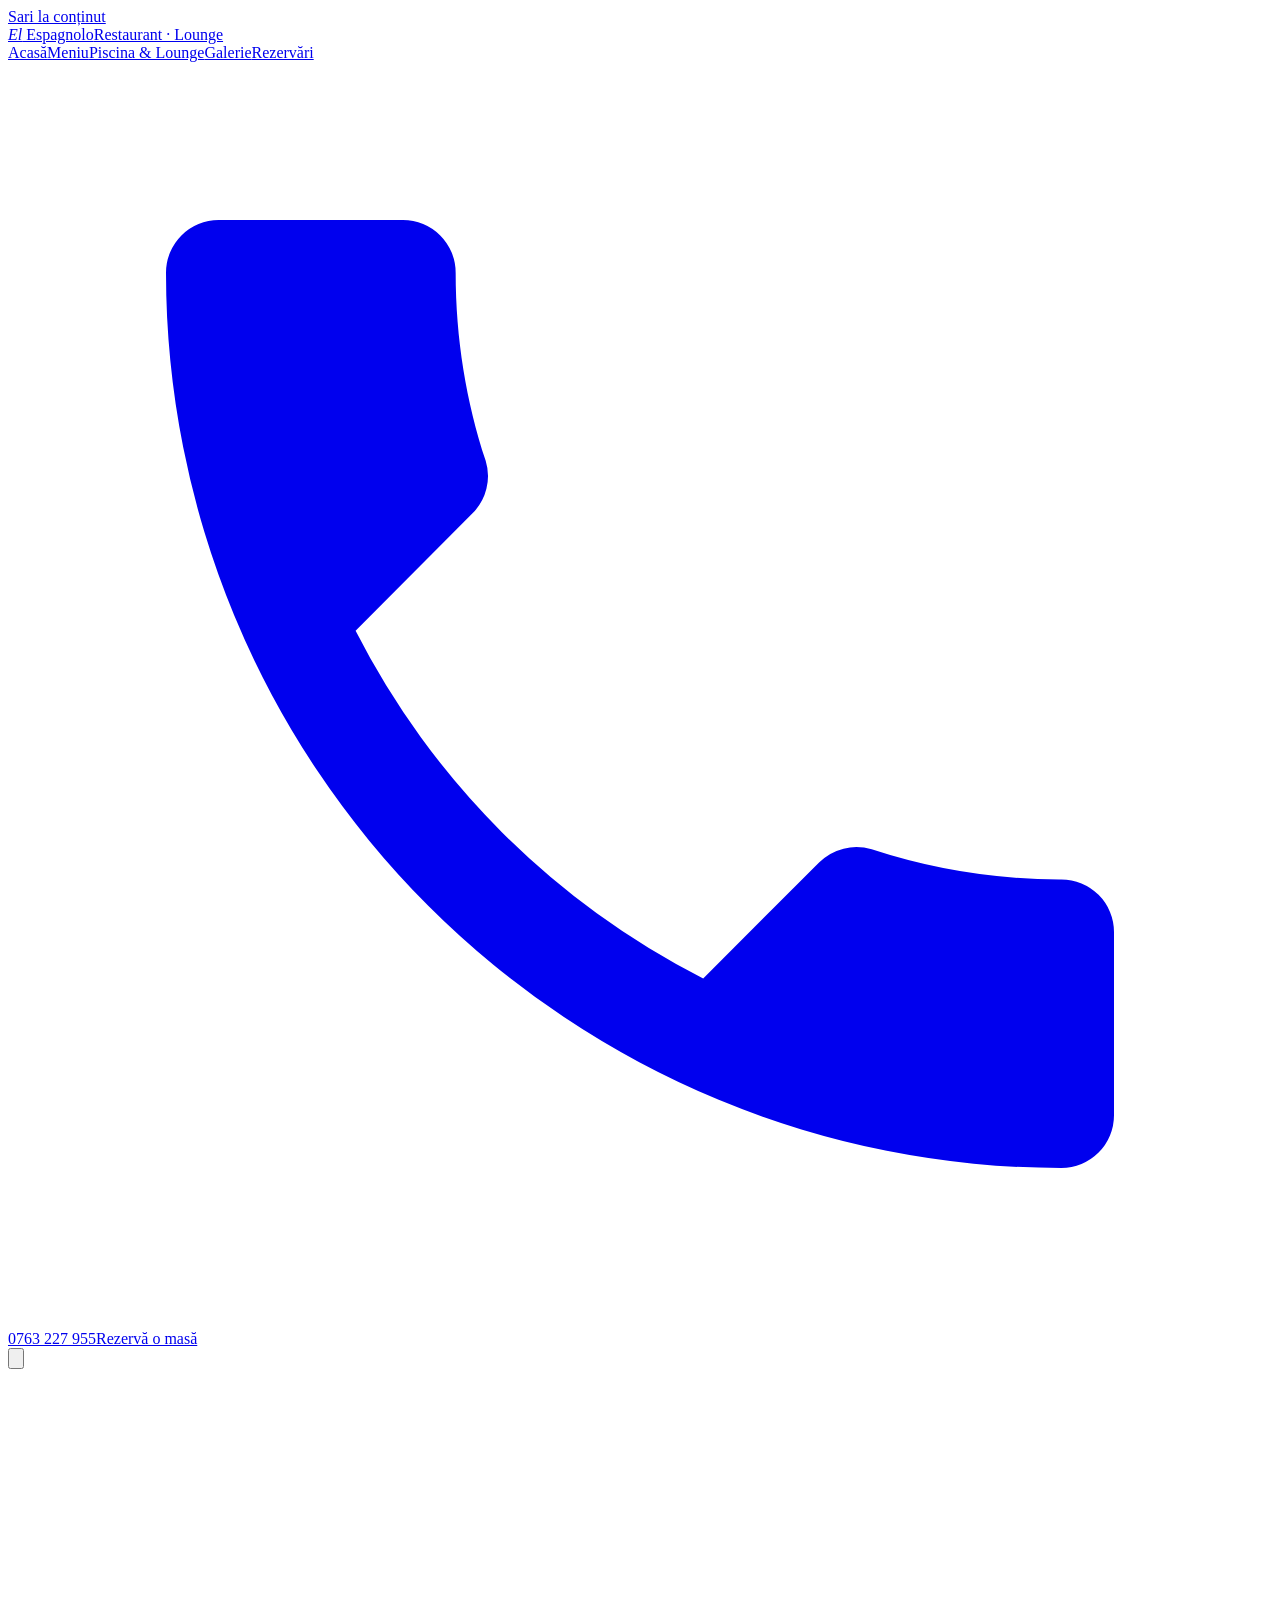
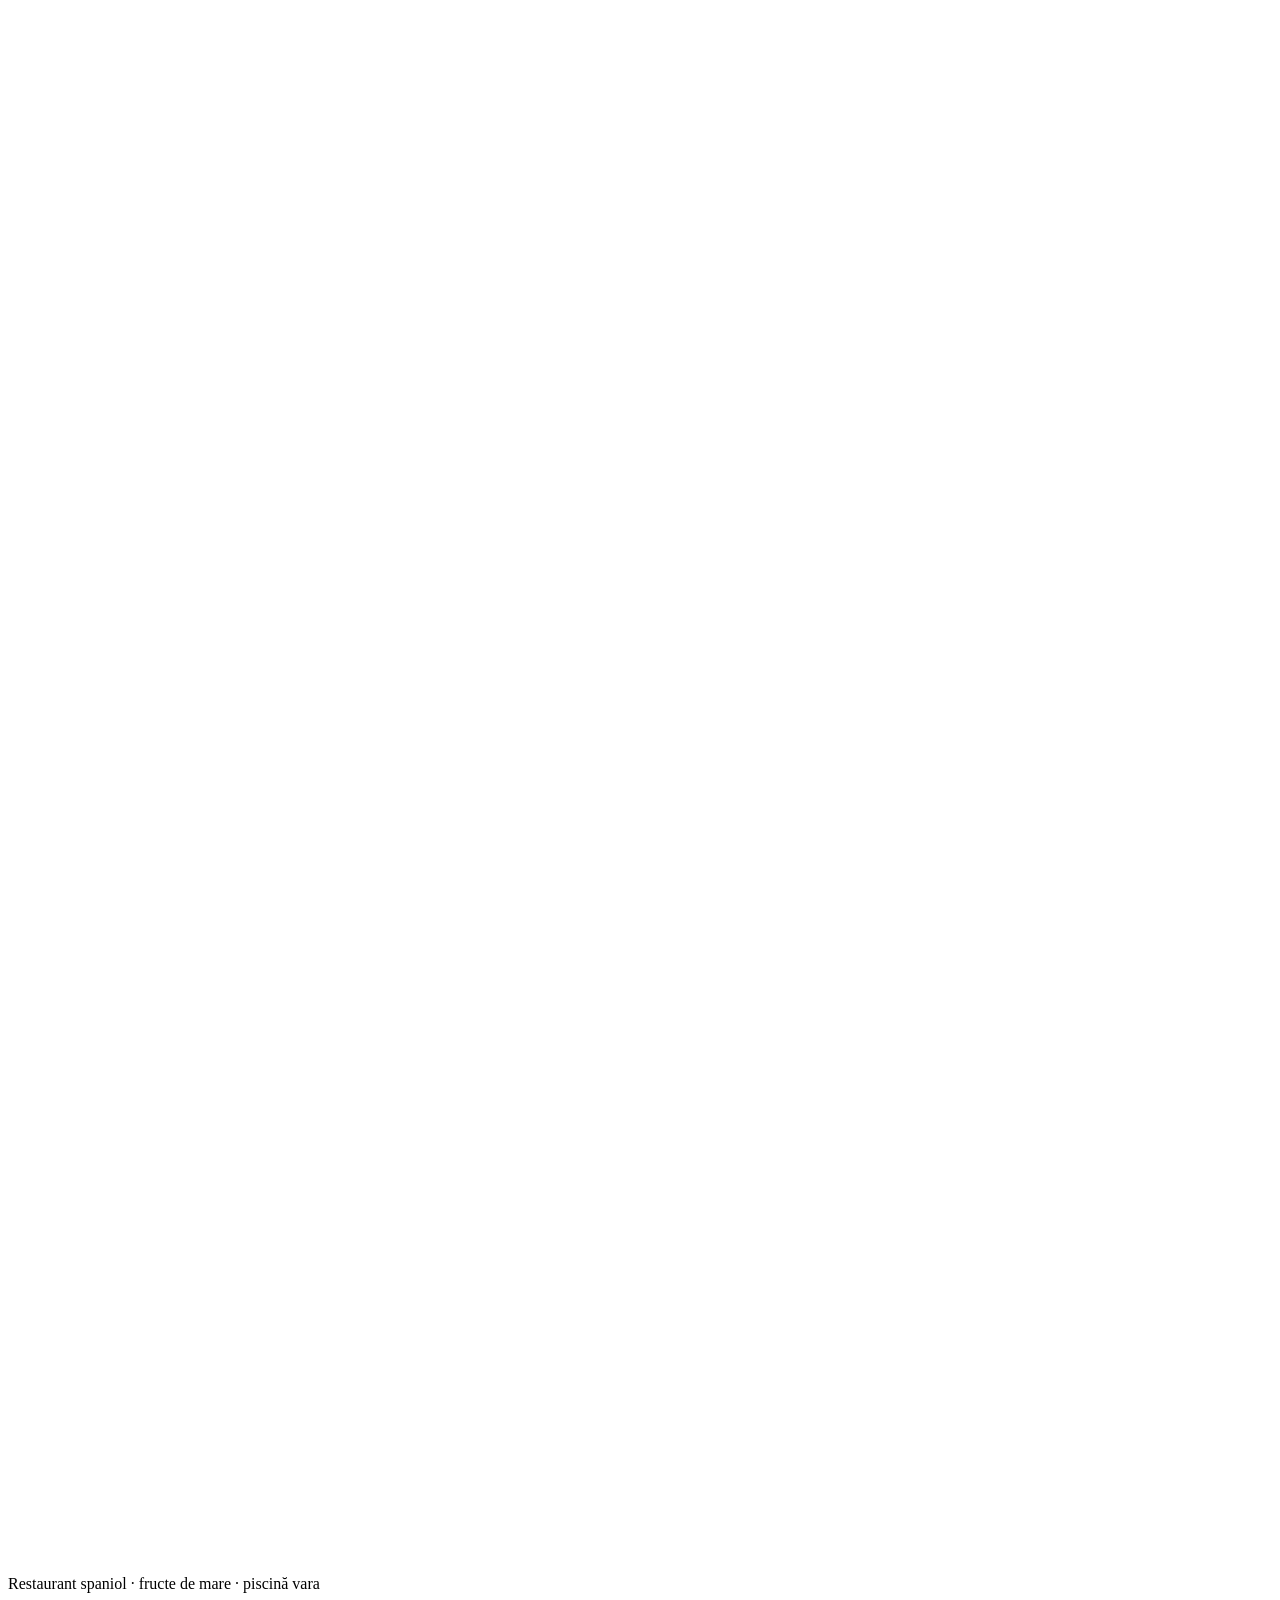
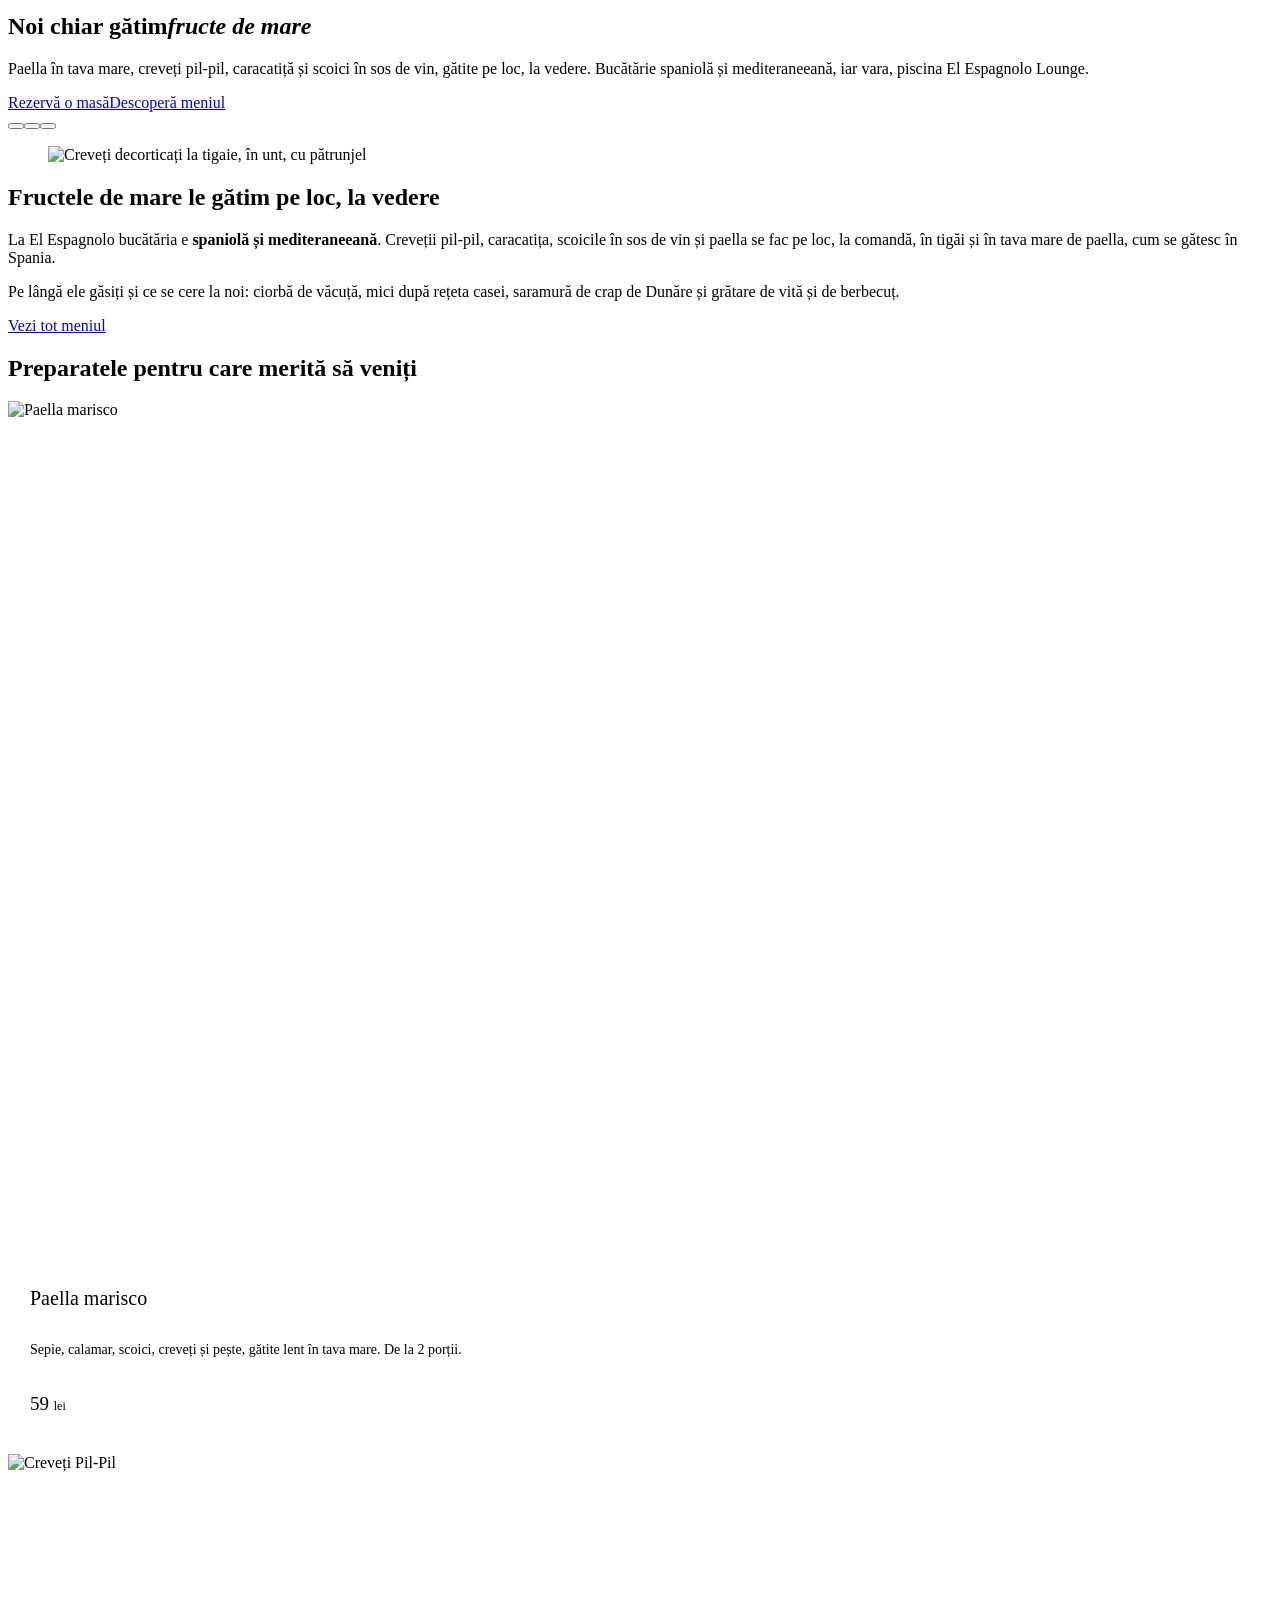
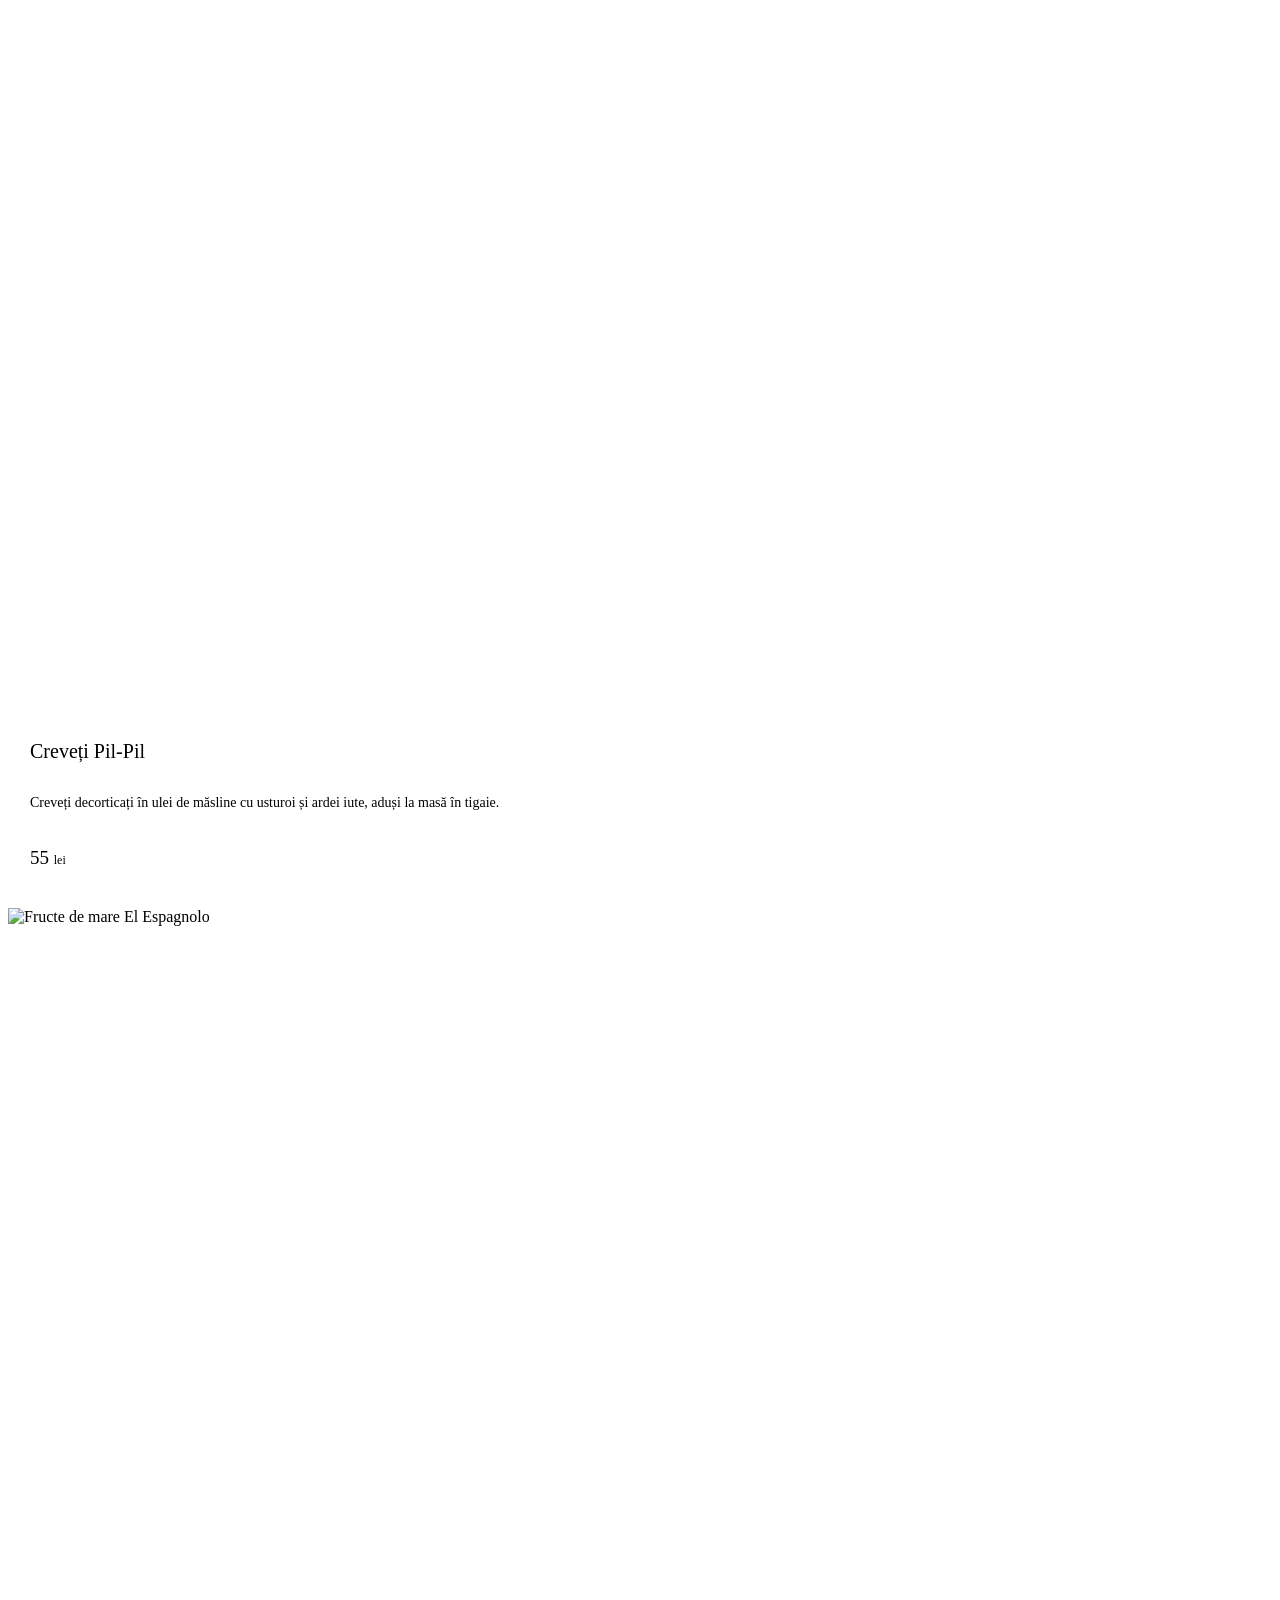
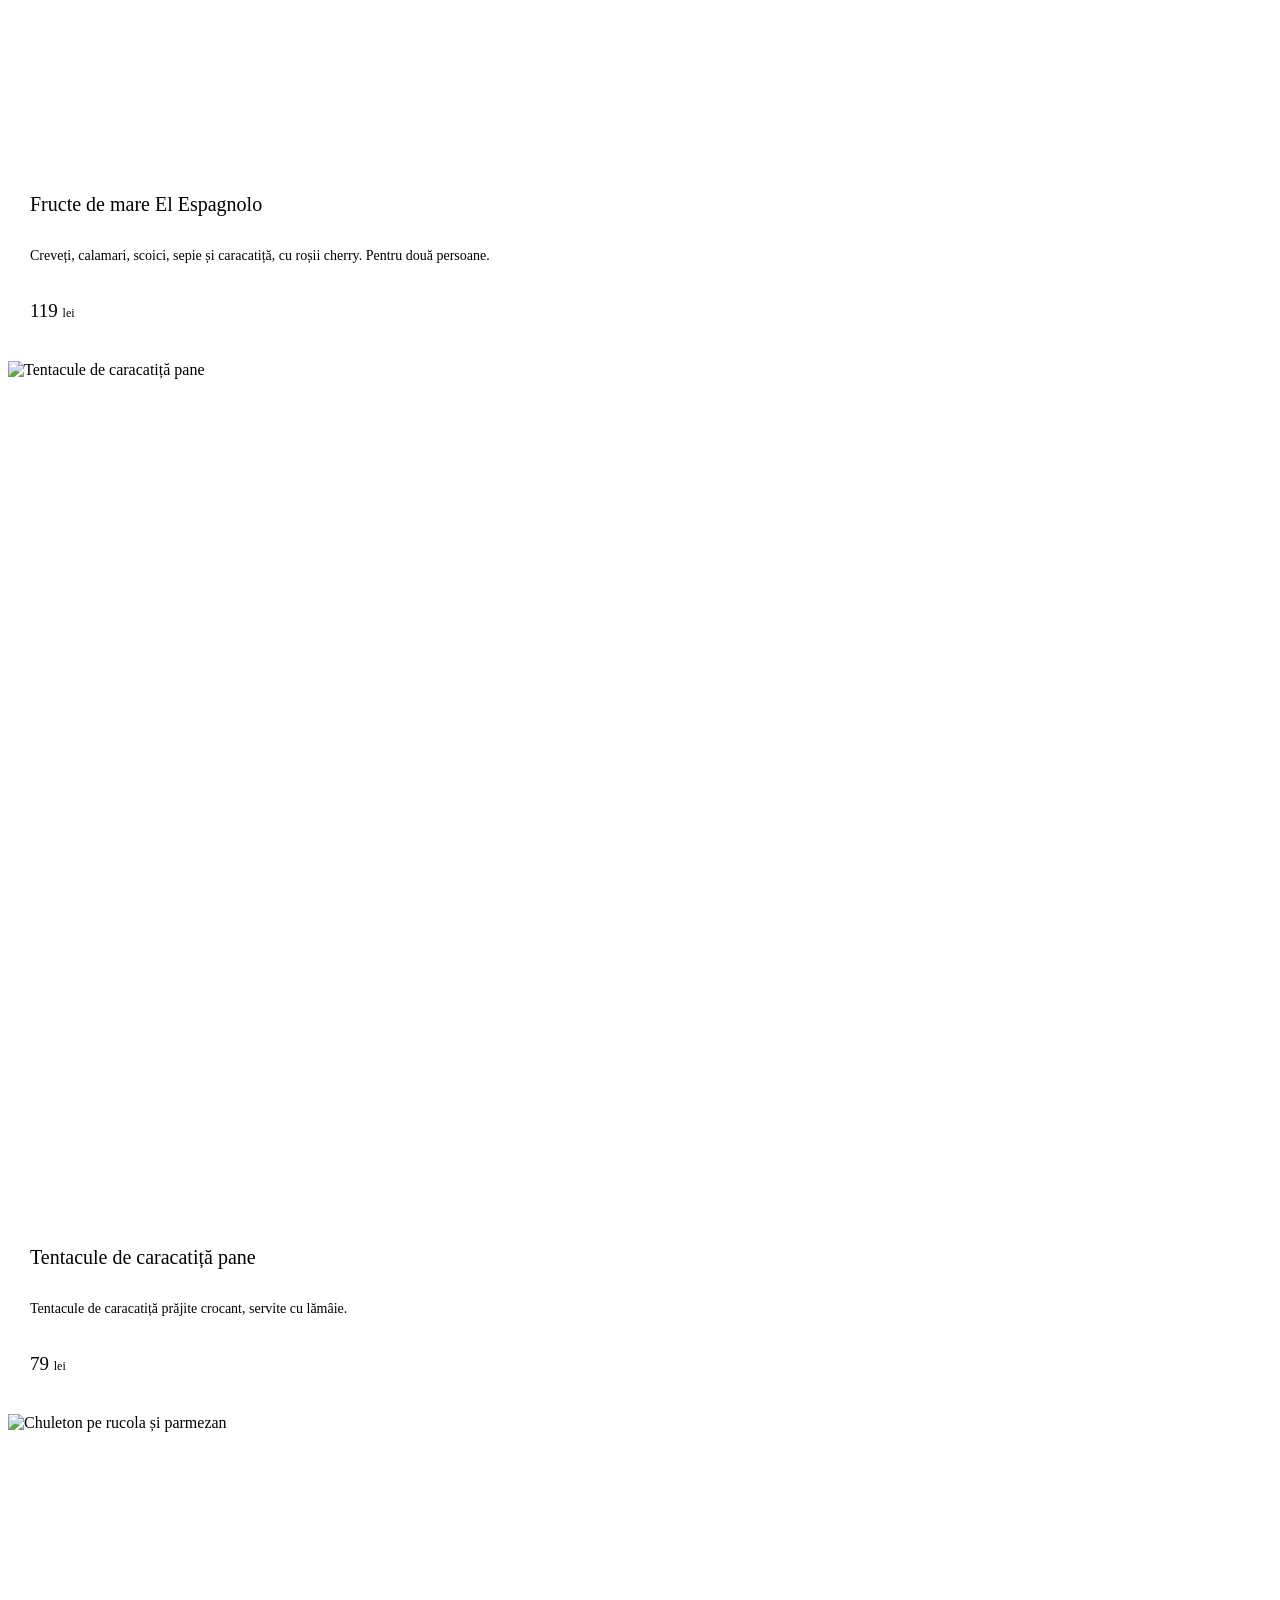
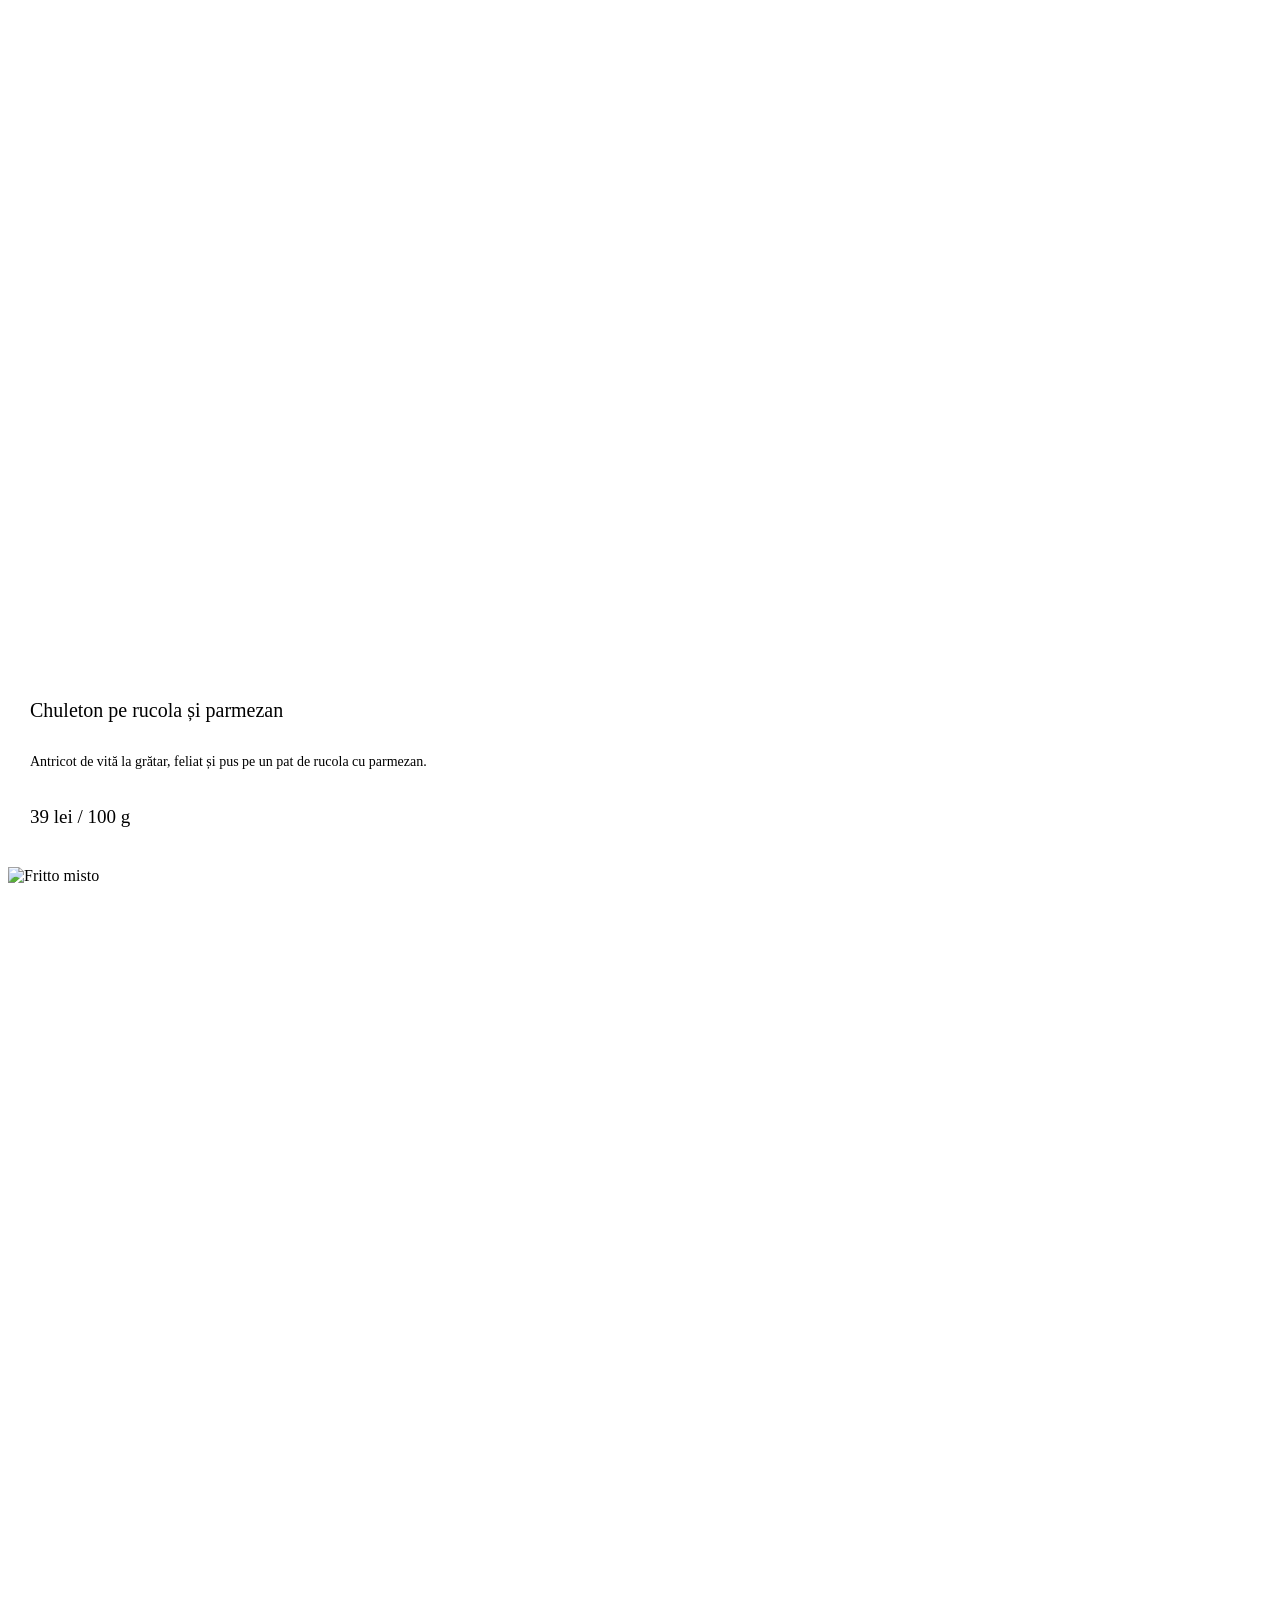
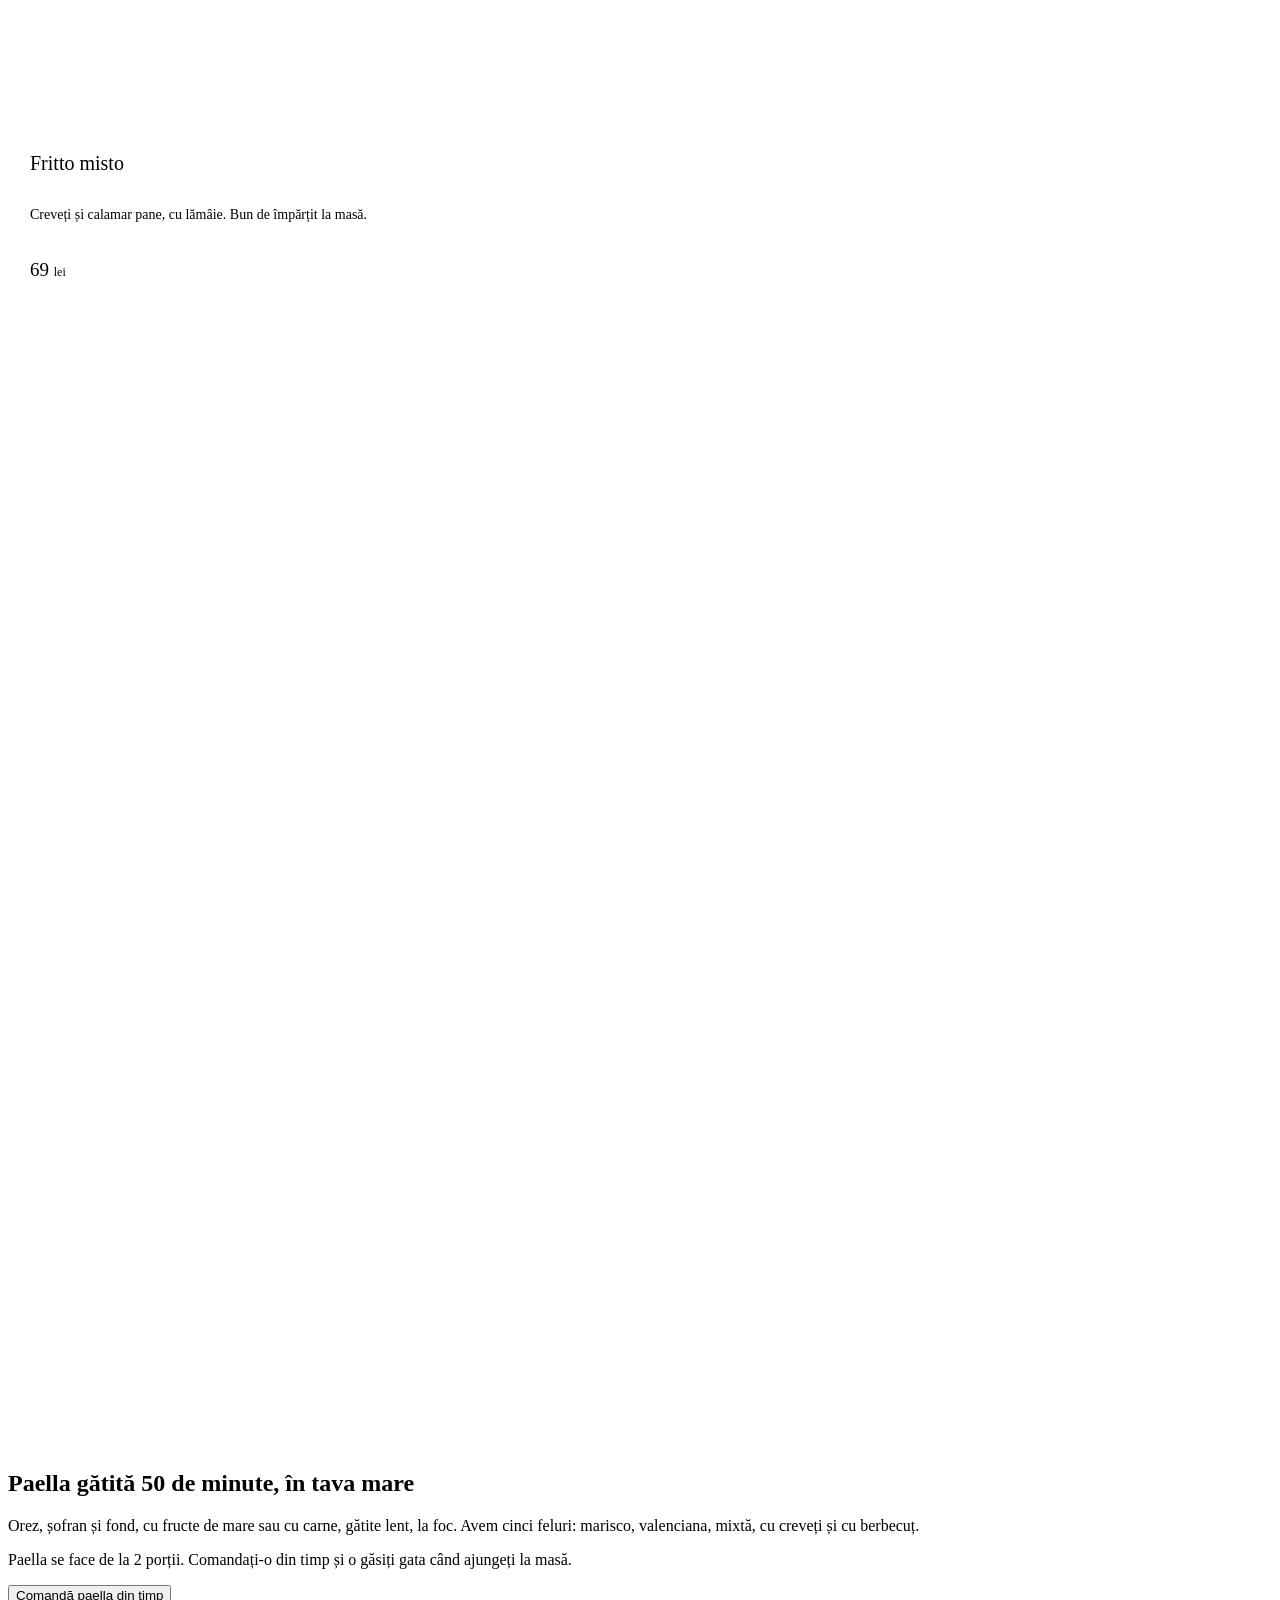
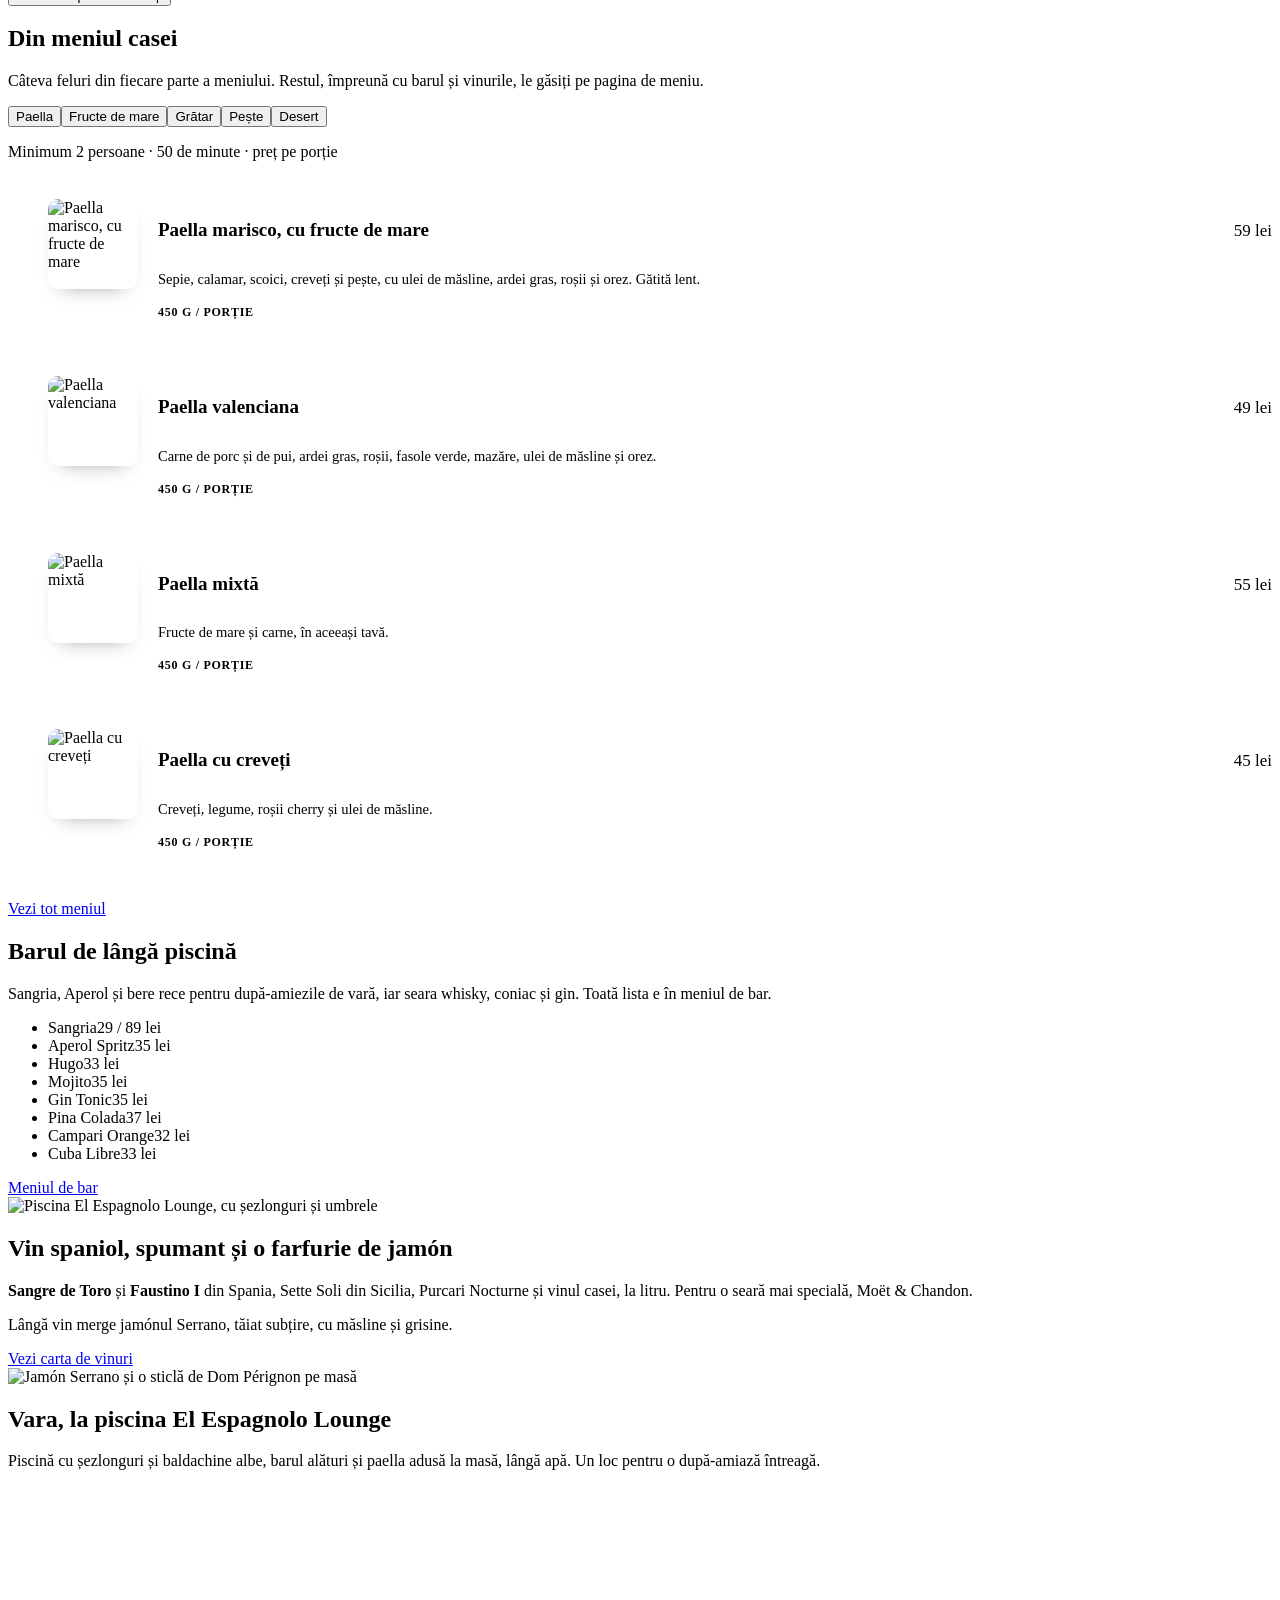
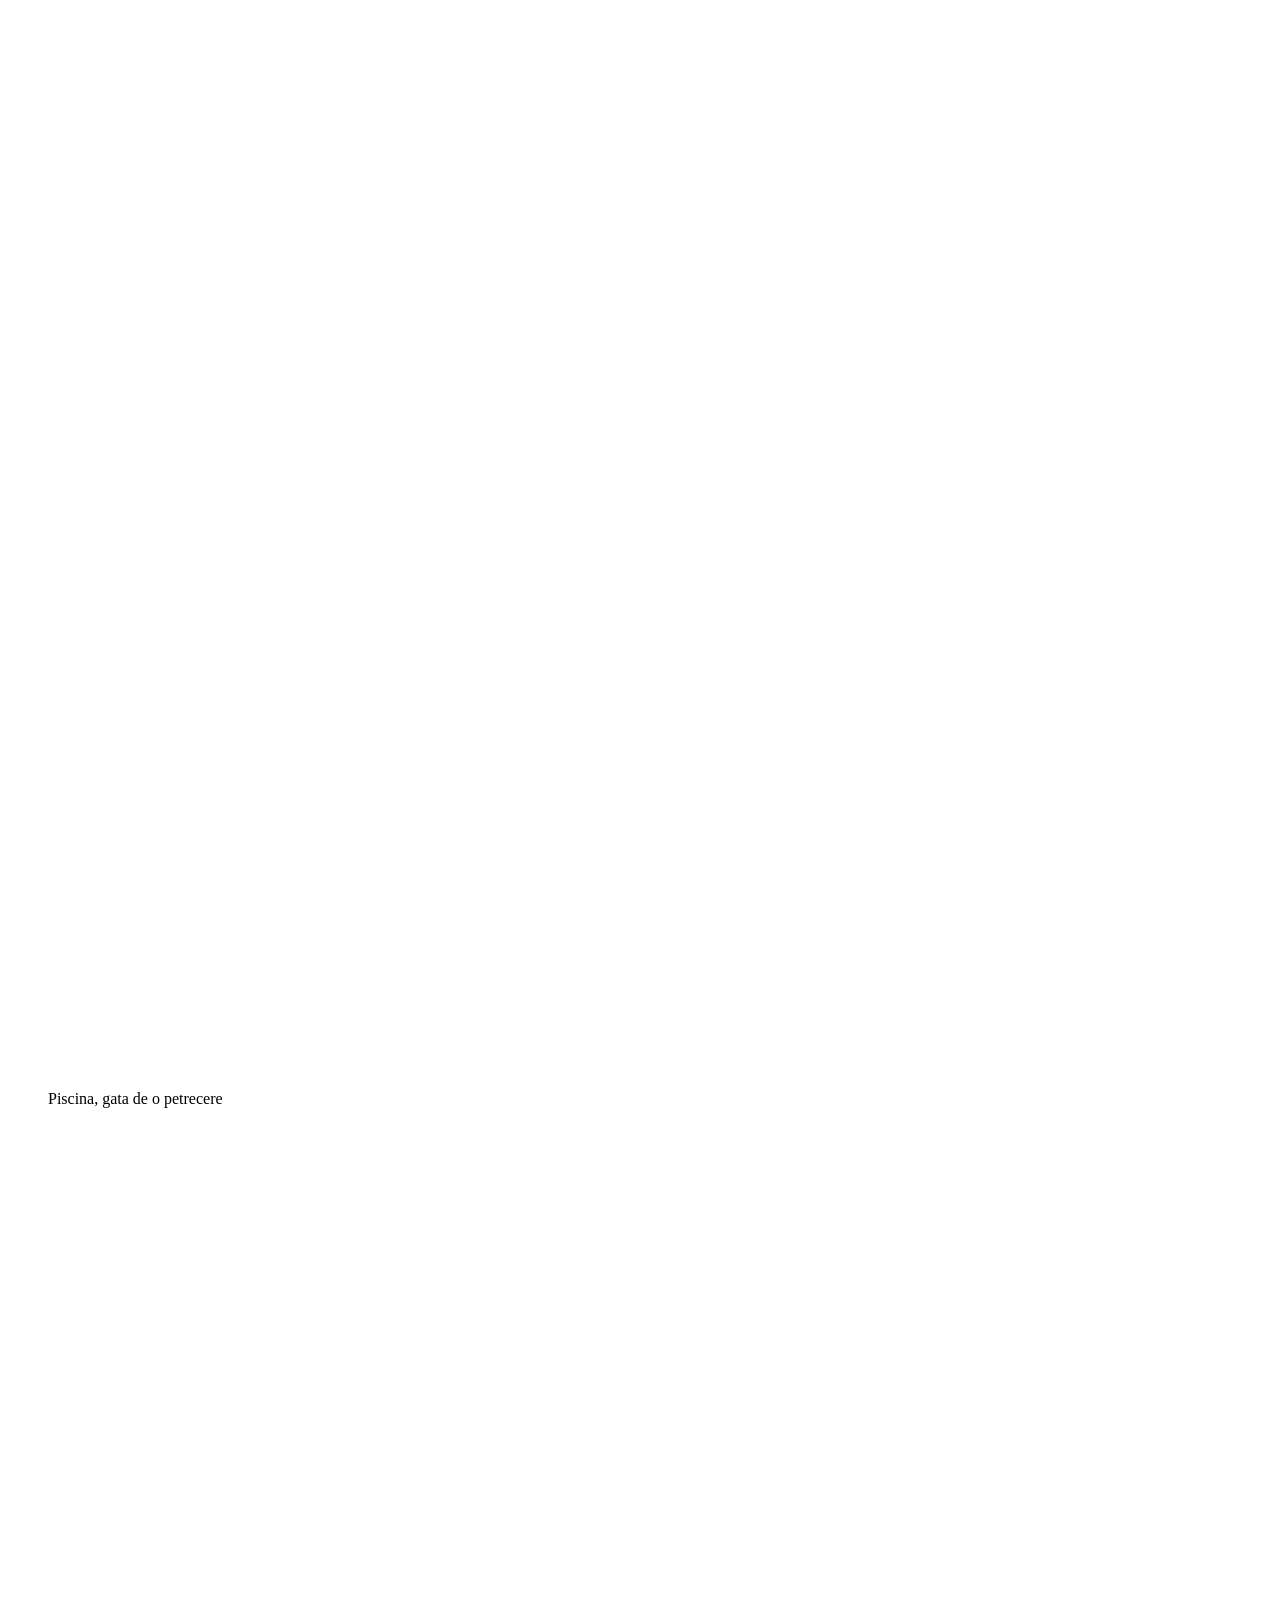
==== commit deae32cf: "Previzualizarea meniului pe prima pagină" ====
--- a/index.html
+++ b/index.html
@@ -1,5 +1,5 @@
-<!DOCTYPE html><html lang="ro"><head><meta charset="utf-8"><meta name="viewport" content="width=device-width, initial-scale=1"><script>document.documentElement.classList.add('js');</script><title>El Espagnolo · Restaurant spaniol, fructe de mare și piscină</title><meta name="description" content="Restaurant spaniol cu fructe de mare gătite live, paella în tava mare și bucătărie mediteraneeană. Vara, piscina El Espagnolo Lounge."><meta name="theme-color" content="#120d0a"><meta name="robots" content="noindex, nofollow"><link rel="icon" type="image/png" href="/el-espagnolo/favicon.png"><link rel="apple-touch-icon" href="/el-espagnolo/apple-touch-icon.png"><link rel="stylesheet" href="/el-espagnolo/_astro/Layout.C7EEHgy7.css"><style>.card[data-astro-cid-hofwlmqu]{border-radius:var(--radius-card);border:1px solid var(--color-linie);transition:transform .25s var(--ease-out-soft), box-shadow .25s var(--ease-out-soft);background:#fff;flex-direction:column;display:flex;overflow:hidden}.card[data-astro-cid-hofwlmqu]:hover{transform:translateY(-3px);box-shadow:0 24px 40px -28px #241a1273}.card__poza[data-astro-cid-hofwlmqu]{aspect-ratio:3/2;background:var(--color-poza);overflow:hidden}.card__poza[data-astro-cid-hofwlmqu] img{object-fit:cover;width:100%;height:100%;transition:transform .6s var(--ease-out-soft)}.card[data-astro-cid-hofwlmqu]:hover .card__poza[data-astro-cid-hofwlmqu] img{transform:scale(1.04)}.card__corp[data-astro-cid-hofwlmqu]{flex-direction:column;flex:1;padding:22px 22px 20px;display:flex}.card__nume[data-astro-cid-hofwlmqu]{font-family:var(--font-serif);color:var(--color-ink);font-size:20px;font-weight:400;line-height:1.25}.card__text[data-astro-cid-hofwlmqu]{color:var(--color-muted);margin-top:8px;font-size:14px;line-height:1.6}.card__pret[data-astro-cid-hofwlmqu]{font-family:var(--font-serif);color:var(--color-aur-text);margin-top:auto;padding-top:18px;font-size:19px}.card__pret[data-astro-cid-hofwlmqu] small[data-astro-cid-hofwlmqu]{font-family:var(--font-sans);color:var(--color-muted);font-size:12px}
-</style><link rel="stylesheet" href="/el-espagnolo/_astro/index.Ck_x6xWm.css"><style>.rez[data-astro-cid-eewhf5ns]{background:var(--color-noapte)}.caseta[data-astro-cid-eewhf5ns]{color:var(--color-crem-text);background:#ffffff06;border:1px solid #f6ead31f;border-radius:12px;align-content:start;gap:6px;padding:24px 22px;font-size:15px;line-height:1.6;display:grid}.caseta__titlu[data-astro-cid-eewhf5ns]{letter-spacing:.14em;text-transform:uppercase;color:#f3e6cf99;margin-top:10px;font-size:12px;font-weight:600}.caseta__link[data-astro-cid-eewhf5ns]{color:var(--color-crem-text);border-bottom:1px solid #e2c58880;justify-self:start;transition:color .2s}.caseta__link[data-astro-cid-eewhf5ns]:hover{color:var(--color-aur)}.formular[data-astro-cid-eewhf5ns]{border-radius:var(--radius-card);background:var(--color-fildes);border-top:2px solid var(--color-aur-2);margin-top:28px;padding:clamp(24px,4vw,44px);box-shadow:0 40px 80px -40px #000000b3}.formular__titlu[data-astro-cid-eewhf5ns]{font-family:var(--font-serif);color:var(--color-ink);margin-bottom:18px;font-size:20px;font-weight:600}
-</style></head><body><a href="#continut" class="sr-only focus:not-sr-only focus:fixed focus:top-3 focus:left-3 focus:z-[100] focus:rounded-lg focus:bg-white focus:px-4 focus:py-2 focus:text-ink">Sari la conținut</a><header class="antet antet--peste" data-antet data-astro-cid-nen7h5rs><div class="container-site flex h-full items-center justify-between gap-6" data-astro-cid-nen7h5rs><a href="/el-espagnolo/" class="shrink-0" aria-label="El Espagnolo, prima pagină" data-astro-cid-nen7h5rs><span class="logo" data-astro-cid-f7espo7c><span class="logo__nume" data-astro-cid-f7espo7c><em data-astro-cid-f7espo7c>El</em> Espagnolo</span><span class="logo__sub" data-astro-cid-f7espo7c>Restaurant · Lounge</span></span></a><nav class="hidden items-center gap-8 xl:flex" aria-label="Meniu principal" data-astro-cid-nen7h5rs><a href="/el-espagnolo/" class="antet__link activ" aria-current="page" data-astro-cid-nen7h5rs>Acasă</a><a href="/el-espagnolo/meniu/" class="antet__link" data-astro-cid-nen7h5rs>Meniu</a><a href="/el-espagnolo/piscina/" class="antet__link" data-astro-cid-nen7h5rs>Piscina &amp; Lounge</a><a href="/el-espagnolo/galerie/" class="antet__link" data-astro-cid-nen7h5rs>Galerie</a><a href="/el-espagnolo/rezervari/" class="antet__link" data-astro-cid-nen7h5rs>Rezervări</a></nav><div class="hidden items-center gap-6 xl:flex" data-astro-cid-nen7h5rs><a href="tel:+40763227955" class="antet__tel" data-astro-cid-nen7h5rs><svg class="size-4 text-aur" viewBox="0 0 24 24" fill="currentColor" aria-hidden="true"><path d="M6.6 10.8a15.1 15.1 0 0 0 6.6 6.6l2.2-2.2a1 1 0 0 1 1-.25 11.4 11.4 0 0 0 3.6.57 1 1 0 0 1 1 1V20a1 1 0 0 1-1 1A17 17 0 0 1 3 4a1 1 0 0 1 1-1h3.5a1 1 0 0 1 1 1c0 1.25.2 2.45.57 3.57a1 1 0 0 1-.25 1z"></path></svg>0763 227 955</a><a href="/el-espagnolo/rezervari/" class="btn btn-aur antet__btn" data-astro-cid-nen7h5rs>Rezervă o masă</a></div><button type="button" class="antet__burger xl:hidden" aria-label="Deschide meniul" aria-expanded="false" aria-controls="meniu-mobil" data-burger data-astro-cid-nen7h5rs><svg class="size-6" viewBox="0 0 24 24" fill="none" stroke="currentColor" stroke-width="2.2" aria-hidden="true"><path d="M2 5h20M2 12h20M2 19h20"></path></svg></button></div></header><div id="meniu-mobil" class="mobil" hidden data-mobil data-astro-cid-nen7h5rs><div class="container-site flex h-[var(--header-h)] items-center justify-between" data-astro-cid-nen7h5rs><a href="/el-espagnolo/" aria-label="El Espagnolo, prima pagină" data-astro-cid-nen7h5rs><span class="logo" data-astro-cid-f7espo7c><span class="logo__nume" data-astro-cid-f7espo7c><em data-astro-cid-f7espo7c>El</em> Espagnolo</span><span class="logo__sub" data-astro-cid-f7espo7c>Restaurant · Lounge</span></span></a><button type="button" class="antet__burger" aria-label="Închide meniul" data-inchide data-astro-cid-nen7h5rs><svg class="size-6" viewBox="0 0 24 24" fill="none" stroke="currentColor" stroke-width="2.2" aria-hidden="true"><path d="m4 4 16 16M20 4 4 20"></path></svg></button></div><nav class="container-site mt-6 flex flex-col" aria-label="Meniu principal" data-astro-cid-nen7h5rs><a href="/el-espagnolo/" class="mobil__link activ" data-astro-cid-nen7h5rs>Acasă</a><a href="/el-espagnolo/meniu/" class="mobil__link" data-astro-cid-nen7h5rs>Meniu</a><a href="/el-espagnolo/piscina/" class="mobil__link" data-astro-cid-nen7h5rs>Piscina &amp; Lounge</a><a href="/el-espagnolo/galerie/" class="mobil__link" data-astro-cid-nen7h5rs>Galerie</a><a href="/el-espagnolo/rezervari/" class="mobil__link" data-astro-cid-nen7h5rs>Rezervări</a></nav><div class="container-site mt-10 flex flex-col gap-3" data-astro-cid-nen7h5rs><a href="/el-espagnolo/rezervari/" class="btn btn-aur w-full" data-astro-cid-nen7h5rs>Rezervă o masă</a><a href="tel:+40763227955" class="btn btn-contur w-full" data-astro-cid-nen7h5rs><svg class="size-4" viewBox="0 0 24 24" fill="currentColor" aria-hidden="true"><path d="M6.6 10.8a15.1 15.1 0 0 0 6.6 6.6l2.2-2.2a1 1 0 0 1 1-.25 11.4 11.4 0 0 0 3.6.57 1 1 0 0 1 1 1V20a1 1 0 0 1-1 1A17 17 0 0 1 3 4a1 1 0 0 1 1-1h3.5a1 1 0 0 1 1 1c0 1.25.2 2.45.57 3.57a1 1 0 0 1-.25 1z"></path></svg>0763 227 955</a></div></div><script type="module">var e=document.querySelector(`[data-antet]`);if(e?.classList.contains(`antet--peste`)){let t=()=>e.classList.toggle(`solid`,window.scrollY>40);t(),window.addEventListener(`scroll`,t,{passive:!0})}var t=document.querySelector(`[data-burger]`),n=document.querySelector(`[data-mobil]`),r=document.querySelector(`[data-inchide]`),i=e=>{n&&t&&(n.hidden=!e,t.setAttribute(`aria-expanded`,String(e)),document.documentElement.style.overflow=e?`hidden`:``,(e?r:t)?.focus())};t?.addEventListener(`click`,()=>i(!0)),r?.addEventListener(`click`,()=>i(!1)),document.addEventListener(`keydown`,e=>{e.key===`Escape`&&n&&!n.hidden&&i(!1)});</script><main id="continut"><section class="hero" data-hero data-astro-cid-ge2uvauf><div class="hero__poze" aria-hidden="true" data-astro-cid-ge2uvauf><img src="/el-espagnolo/_astro/paella-midii-creveti.BeEu_T23_Z1vIK31.webp" srcset="/el-espagnolo/_astro/paella-midii-creveti.BeEu_T23_20H4vf.webp 800w, /el-espagnolo/_astro/paella-midii-creveti.BeEu_T23_1SXPBF.webp 1280w, /el-espagnolo/_astro/paella-midii-creveti.BeEu_T23_Z9UsLi.webp 1920w" alt sizes="100vw" loading="eager" fetchpriority="high" style="object-position:50% 45%" data-slide="true" data-astro-cid-ge2uvauf="true" decoding="async" width="2000" height="1126" class="hero__poza activ"><img src="/el-espagnolo/_astro/piscina-baldachine.cKUKAwQf_1Brqib.webp" srcset="/el-espagnolo/_astro/piscina-baldachine.cKUKAwQf_Z2t1KBQ.webp 800w, /el-espagnolo/_astro/piscina-baldachine.cKUKAwQf_Z1dxcTB.webp 1280w, /el-espagnolo/_astro/piscina-baldachine.cKUKAwQf_Z1fx96I.webp 1920w" alt sizes="100vw" loading="lazy" fetchpriority="auto" style="object-position:50% 55%" data-slide="true" data-astro-cid-ge2uvauf="true" decoding="async" width="2000" height="1126" class="hero__poza"><img src="/el-espagnolo/_astro/paella-lamaie.Boj1KfNP_Z10fcpT.webp" srcset="/el-espagnolo/_astro/paella-lamaie.Boj1KfNP_Dz9rp.webp 800w, /el-espagnolo/_astro/paella-lamaie.Boj1KfNP_ZdwAjf.webp 1280w, /el-espagnolo/_astro/paella-lamaie.Boj1KfNP_ZKARTy.webp 1920w" alt sizes="100vw" loading="lazy" fetchpriority="auto" style="object-position:50% 50%" data-slide="true" data-astro-cid-ge2uvauf="true" decoding="async" width="2000" height="1126" class="hero__poza"></div><div class="hero__continut container-site" data-astro-cid-ge2uvauf><p class="hero__sus" data-astro-cid-ge2uvauf>Restaurant spaniol · fructe de mare · piscină vara</p><h1 class="hero__titlu" data-astro-cid-ge2uvauf>Noi chiar gătim<em data-astro-cid-ge2uvauf>fructe de mare</em></h1><p class="hero__text" data-astro-cid-ge2uvauf>Paella în tava mare, creveți pil-pil, caracatiță și scoici în sos de vin, gătite pe loc, la vedere. Bucătărie spaniolă și mediteraneeană, iar vara, piscina El Espagnolo Lounge.</p><div class="hero__butoane" data-astro-cid-ge2uvauf><a href="/el-espagnolo/rezervari/" class="btn btn-aur" data-astro-cid-ge2uvauf>Rezervă o masă</a><a href="/el-espagnolo/meniu/" class="btn btn-contur" data-astro-cid-ge2uvauf>Descoperă meniul</a></div></div><div class="hero__puncte" role="group" aria-label="Pozele din hero" data-astro-cid-ge2uvauf><button type="button" class="hero__punct activ" aria-label="Paella cu midii și creveți, în tava mare" aria-pressed="true" data-punct="0" data-astro-cid-ge2uvauf></button><button type="button" class="hero__punct" aria-label="Piscina El Espagnolo Lounge, cu șezlonguri și baldachine" aria-pressed="false" data-punct="1" data-astro-cid-ge2uvauf></button><button type="button" class="hero__punct" aria-label="Paella cu creveți, lime și moneda El Espagnolo Lounge" aria-pressed="false" data-punct="2" data-astro-cid-ge2uvauf></button></div></section><script type="module">var e=document.querySelector(`[data-hero]`);if(e){let t=[...e.querySelectorAll(`[data-slide]`)],n=[...e.querySelectorAll(`[data-punct]`)],r=0,i,a=e=>{r=(e+t.length)%t.length,t.forEach((e,t)=>e.classList.toggle(`activ`,t===r)),n.forEach((e,t)=>{e.classList.toggle(`activ`,t===r),e.setAttribute(`aria-pressed`,String(t===r))})},o=()=>{window.matchMedia(`(prefers-reduced-motion: reduce)`).matches||(window.clearInterval(i),i=window.setInterval(()=>a(r+1),6500))};n.forEach((e,t)=>e.addEventListener(`click`,()=>{a(t),o()})),o()}</script><section class="sectiune bg-crem" data-astro-cid-lcdefpme><div class="container-site grid items-center gap-12 lg:grid-cols-[540px_1fr] lg:gap-[72px]" data-astro-cid-lcdefpme><figure class="apare poveste" data-astro-cid-lcdefpme><img src="/el-espagnolo/_astro/creveti-unt.Cdq0Uhx6_uaFl3.webp" srcset="/el-espagnolo/_astro/creveti-unt.Cdq0Uhx6_GwsQf.webp 560w, /el-espagnolo/_astro/creveti-unt.Cdq0Uhx6_uaFl3.webp 946w" alt="Creveți decorticați la tigaie, în unt, cu pătrunjel" sizes="(min-width: 1024px) 540px, 100vw" data-astro-cid-lcdefpme="true" loading="lazy" decoding="async" width="946" height="2048"></figure><div class="apare" data-astro-cid-lcdefpme><h2 class="titlu text-ink" data-astro-cid-lcdefpme>Fructele de mare le gătim pe loc, la vedere</h2><div class="text mt-6 space-y-4 text-ink" data-astro-cid-lcdefpme><p data-astro-cid-lcdefpme>La El Espagnolo bucătăria e <strong data-astro-cid-lcdefpme>spaniolă și mediteraneeană</strong>. Creveții pil-pil, caracatița, scoicile în sos de vin și paella se fac pe loc, la comandă, în tigăi și în tava mare de paella, cum se gătesc în Spania.</p><p data-astro-cid-lcdefpme>Pe lângă ele găsiți și ce se cere la noi: ciorbă de văcuță, mici după rețeta casei, saramură de crap de Dunăre și grătare de vită și de berbecuț.</p></div><a href="/el-espagnolo/meniu/" class="link-bordo mt-7 inline-block" data-astro-cid-lcdefpme>Vezi tot meniul</a></div></div></section><section class="sectiune bg-fildes" data-astro-cid-lcdefpme><div class="container-site" data-astro-cid-lcdefpme><h2 class="apare titlu mx-auto max-w-[760px] text-center text-ink" data-astro-cid-lcdefpme>Preparatele pentru care merită să veniți</h2><div class="mt-14 grid gap-7 sm:grid-cols-2 lg:grid-cols-3" data-astro-cid-lcdefpme><div class="apare" data-astro-cid-lcdefpme><article class="card" data-astro-cid-hofwlmqu><div class="card__poza" data-astro-cid-hofwlmqu><img src="/el-espagnolo/_astro/paella-tava-mare.C5cUs0IH_Z1v6Rzg.webp" srcset="/el-espagnolo/_astro/paella-tava-mare.C5cUs0IH_Z24pCOp.webp 400w, /el-espagnolo/_astro/paella-tava-mare.C5cUs0IH_Z1oncUk.webp 720w" alt="Paella marisco" sizes="(min-width: 1024px) 365px, (min-width: 640px) 50vw, 100vw" data-astro-cid-hofwlmqu="true" loading="lazy" decoding="async" width="1126" height="2000"></div><div class="card__corp" data-astro-cid-hofwlmqu><h3 class="card__nume" data-astro-cid-hofwlmqu>Paella marisco</h3><p class="card__text" data-astro-cid-hofwlmqu>Sepie, calamar, scoici, creveți și pește, gătite lent în tava mare. De la 2 porții.</p><p class="card__pret" data-astro-cid-hofwlmqu>59 <small data-astro-cid-hofwlmqu>lei</small></p></div></article></div><div class="apare" data-astro-cid-lcdefpme><article class="card" data-astro-cid-hofwlmqu><div class="card__poza" data-astro-cid-hofwlmqu><img src="/el-espagnolo/_astro/creveti-pil-pil.D8tKtsqc_Z26lEIX.webp" srcset="/el-espagnolo/_astro/creveti-pil-pil.D8tKtsqc_2djw2T.webp 400w, /el-espagnolo/_astro/creveti-pil-pil.D8tKtsqc_Z1qGGSC.webp 720w" alt="Creveți Pil-Pil" sizes="(min-width: 1024px) 365px, (min-width: 640px) 50vw, 100vw" data-astro-cid-hofwlmqu="true" loading="lazy" decoding="async" width="924" height="2000"></div><div class="card__corp" data-astro-cid-hofwlmqu><h3 class="card__nume" data-astro-cid-hofwlmqu>Creveți Pil-Pil</h3><p class="card__text" data-astro-cid-hofwlmqu>Creveți decorticați în ulei de măsline cu usturoi și ardei iute, aduși la masă în tigaie.</p><p class="card__pret" data-astro-cid-hofwlmqu>55 <small data-astro-cid-hofwlmqu>lei</small></p></div></article></div><div class="apare" data-astro-cid-lcdefpme><article class="card" data-astro-cid-hofwlmqu><div class="card__poza" data-astro-cid-hofwlmqu><img src="/el-espagnolo/_astro/fructe-de-mare-espagnolo.Bnk3DT7w_1b1fY4.webp" srcset="/el-espagnolo/_astro/fructe-de-mare-espagnolo.Bnk3DT7w_ZaAm0p.webp 400w, /el-espagnolo/_astro/fructe-de-mare-espagnolo.Bnk3DT7w_Znytuw.webp 720w" alt="Fructe de mare El Espagnolo" sizes="(min-width: 1024px) 365px, (min-width: 640px) 50vw, 100vw" data-astro-cid-hofwlmqu="true" loading="lazy" decoding="async" width="946" height="2048"></div><div class="card__corp" data-astro-cid-hofwlmqu><h3 class="card__nume" data-astro-cid-hofwlmqu>Fructe de mare El Espagnolo</h3><p class="card__text" data-astro-cid-hofwlmqu>Creveți, calamari, scoici, sepie și caracatiță, cu roșii cherry. Pentru două persoane.</p><p class="card__pret" data-astro-cid-hofwlmqu>119 <small data-astro-cid-hofwlmqu>lei</small></p></div></article></div><div class="apare" data-astro-cid-lcdefpme><article class="card" data-astro-cid-hofwlmqu><div class="card__poza" data-astro-cid-hofwlmqu><img src="/el-espagnolo/_astro/caracatita-pane.CkDs6-ld_Z2wSJfw.webp" srcset="/el-espagnolo/_astro/caracatita-pane.CkDs6-ld_1LLrwl.webp 400w, /el-espagnolo/_astro/caracatita-pane.CkDs6-ld_Z1ReLpb.webp 720w" alt="Tentacule de caracatiță pane" sizes="(min-width: 1024px) 365px, (min-width: 640px) 50vw, 100vw" data-astro-cid-hofwlmqu="true" loading="lazy" decoding="async" width="924" height="2000"></div><div class="card__corp" data-astro-cid-hofwlmqu><h3 class="card__nume" data-astro-cid-hofwlmqu>Tentacule de caracatiță pane</h3><p class="card__text" data-astro-cid-hofwlmqu>Tentacule de caracatiță prăjite crocant, servite cu lămâie.</p><p class="card__pret" data-astro-cid-hofwlmqu>79 <small data-astro-cid-hofwlmqu>lei</small></p></div></article></div><div class="apare" data-astro-cid-lcdefpme><article class="card" data-astro-cid-hofwlmqu><div class="card__poza" data-astro-cid-hofwlmqu><img src="/el-espagnolo/_astro/chuleton-rucola.D6UHAKng_1fPjoP.webp" srcset="/el-espagnolo/_astro/chuleton-rucola.D6UHAKng_1itElw.webp 400w, /el-espagnolo/_astro/chuleton-rucola.D6UHAKng_Z2sdbsQ.webp 720w" alt="Chuleton pe rucola și parmezan" sizes="(min-width: 1024px) 365px, (min-width: 640px) 50vw, 100vw" data-astro-cid-hofwlmqu="true" loading="lazy" decoding="async" width="995" height="2048"></div><div class="card__corp" data-astro-cid-hofwlmqu><h3 class="card__nume" data-astro-cid-hofwlmqu>Chuleton pe rucola și parmezan</h3><p class="card__text" data-astro-cid-hofwlmqu>Antricot de vită la grătar, feliat și pus pe un pat de rucola cu parmezan.</p><p class="card__pret" data-astro-cid-hofwlmqu>39 lei / 100 g</p></div></article></div><div class="apare" data-astro-cid-lcdefpme><article class="card" data-astro-cid-hofwlmqu><div class="card__poza" data-astro-cid-hofwlmqu><img src="/el-espagnolo/_astro/fritto-misto.q4AoSHuI_1nOT8.webp" srcset="/el-espagnolo/_astro/fritto-misto.q4AoSHuI_ZOv81B.webp 400w, /el-espagnolo/_astro/fritto-misto.q4AoSHuI_DOQAM.webp 720w" alt="Fritto misto" sizes="(min-width: 1024px) 365px, (min-width: 640px) 50vw, 100vw" data-astro-cid-hofwlmqu="true" loading="lazy" decoding="async" width="954" height="954"></div><div class="card__corp" data-astro-cid-hofwlmqu><h3 class="card__nume" data-astro-cid-hofwlmqu>Fritto misto</h3><p class="card__text" data-astro-cid-hofwlmqu>Creveți și calamar pane, cu lămâie. Bun de împărțit la masă.</p><p class="card__pret" data-astro-cid-hofwlmqu>69 <small data-astro-cid-hofwlmqu>lei</small></p></div></article></div></div><div class="mt-12 text-center" data-astro-cid-lcdefpme><a href="/el-espagnolo/meniu/" class="btn btn-ink" data-astro-cid-lcdefpme>Vezi tot meniul</a></div></div></section><section class="paella" data-astro-cid-lcdefpme><img src="/el-espagnolo/_astro/paella-aproape.BguETeGC_2aEGDt.webp" srcset="/el-espagnolo/_astro/paella-aproape.BguETeGC_9Rjz0.webp 960w, /el-espagnolo/_astro/paella-aproape.BguETeGC_Z2v9AF6.webp 1600w, /el-espagnolo/_astro/paella-aproape.BguETeGC_2aEGDt.webp 2000w" alt sizes="100vw" data-astro-cid-lcdefpme="true" loading="lazy" decoding="async" width="2000" height="1126" class="paella__poza"><div class="container-site relative" data-astro-cid-lcdefpme><div class="apare max-w-[540px]" data-astro-cid-lcdefpme><h2 class="titlu text-white" data-astro-cid-lcdefpme>Paella gătită 50 de minute, în tava mare</h2><p class="text mt-6 text-white/85" data-astro-cid-lcdefpme>Orez, șofran și fond, cu fructe de mare sau cu carne, gătite lent, la foc. Avem cinci feluri: marisco, valenciana, mixtă, cu creveți și cu berbecuț.</p><p class="paella__nota" data-astro-cid-lcdefpme>Paella se face de la 2 porții. Comandați-o din timp și o găsiți gata când ajungeți la masă.</p><button type="button" class="btn btn-aur mt-8" data-paella data-astro-cid-lcdefpme>Comandă paella din timp</button></div></div></section><section class="sectiune bar" data-astro-cid-lcdefpme><div class="container-site grid items-center gap-12 lg:grid-cols-[1fr_480px] lg:gap-20" data-astro-cid-lcdefpme><div class="apare" data-astro-cid-lcdefpme><h2 class="titlu text-white" data-astro-cid-lcdefpme>Barul de lângă piscină</h2><p class="text mt-5 max-w-[560px] text-crem-text/80" data-astro-cid-lcdefpme>Sangria, Aperol și bere rece pentru după-amiezile de vară, iar seara whisky, coniac și gin. Toată lista e în meniul de bar.</p><ul class="mt-8 grid gap-x-10 sm:grid-cols-2" data-astro-cid-lcdefpme><li class="bar__rand" data-astro-cid-lcdefpme><span data-astro-cid-lcdefpme>Sangria</span><span class="bar__pret" data-astro-cid-lcdefpme>29 / 89 lei</span></li><li class="bar__rand" data-astro-cid-lcdefpme><span data-astro-cid-lcdefpme>Aperol Spritz</span><span class="bar__pret" data-astro-cid-lcdefpme>35 lei</span></li><li class="bar__rand" data-astro-cid-lcdefpme><span data-astro-cid-lcdefpme>Hugo</span><span class="bar__pret" data-astro-cid-lcdefpme>33 lei</span></li><li class="bar__rand" data-astro-cid-lcdefpme><span data-astro-cid-lcdefpme>Mojito</span><span class="bar__pret" data-astro-cid-lcdefpme>35 lei</span></li><li class="bar__rand" data-astro-cid-lcdefpme><span data-astro-cid-lcdefpme>Gin Tonic</span><span class="bar__pret" data-astro-cid-lcdefpme>35 lei</span></li><li class="bar__rand" data-astro-cid-lcdefpme><span data-astro-cid-lcdefpme>Pina Colada</span><span class="bar__pret" data-astro-cid-lcdefpme>37 lei</span></li><li class="bar__rand" data-astro-cid-lcdefpme><span data-astro-cid-lcdefpme>Campari Orange</span><span class="bar__pret" data-astro-cid-lcdefpme>32 lei</span></li><li class="bar__rand" data-astro-cid-lcdefpme><span data-astro-cid-lcdefpme>Cuba Libre</span><span class="bar__pret" data-astro-cid-lcdefpme>33 lei</span></li></ul><a href="/el-espagnolo/meniu/#bar" class="btn btn-contur mt-10" data-astro-cid-lcdefpme>Meniul de bar</a></div><div class="apare bar__poza" data-astro-cid-lcdefpme><img src="/el-espagnolo/_astro/piscina-banner.BTglNtyC_Z4SRaa.webp" srcset="/el-espagnolo/_astro/piscina-banner.BTglNtyC_ZNt4UN.webp 480w, /el-espagnolo/_astro/piscina-banner.BTglNtyC_ZykeNI.webp 960w" alt="Piscina El Espagnolo Lounge, cu șezlonguri și umbrele" sizes="(min-width: 1024px) 480px, 100vw" data-astro-cid-lcdefpme="true" loading="lazy" decoding="async" width="1126" height="2000"></div></div></section><section class="sectiune bg-crem" data-astro-cid-lcdefpme><div class="container-site grid items-center gap-12 lg:grid-cols-[1fr_440px] lg:gap-20" data-astro-cid-lcdefpme><div class="apare" data-astro-cid-lcdefpme><h2 class="titlu text-ink" data-astro-cid-lcdefpme>Vin spaniol, spumant și o farfurie de jamón</h2><div class="text mt-6 space-y-4 text-ink" data-astro-cid-lcdefpme><p data-astro-cid-lcdefpme><strong data-astro-cid-lcdefpme>Sangre de Toro</strong> și <strong data-astro-cid-lcdefpme>Faustino I</strong> din Spania, Sette Soli din Sicilia, Purcari Nocturne și vinul casei, la litru. Pentru o seară mai specială, Moët & Chandon.</p><p data-astro-cid-lcdefpme>Lângă vin merge jamónul Serrano, tăiat subțire, cu măsline și grisine.</p></div><a href="/el-espagnolo/meniu/#vinuri" class="link-bordo mt-7 inline-block" data-astro-cid-lcdefpme>Vezi carta de vinuri</a></div><div class="apare vin__card" data-astro-cid-lcdefpme><img src="/el-espagnolo/_astro/jamon-dom-perignon.Db61GEQf_zjr1X.webp" srcset="/el-espagnolo/_astro/jamon-dom-perignon.Db61GEQf_176MDP.webp 440w, /el-espagnolo/_astro/jamon-dom-perignon.Db61GEQf_1BR3Tg.webp 880w" alt="Jamón Serrano și o sticlă de Dom Pérignon pe masă" sizes="(min-width: 1024px) 440px, 100vw" data-astro-cid-lcdefpme="true" loading="lazy" decoding="async" width="900" height="1600"></div></div></section><section class="sectiune bg-fildes" data-astro-cid-lcdefpme><div class="container-site" data-astro-cid-lcdefpme><div class="apare mx-auto max-w-[760px] text-center" data-astro-cid-lcdefpme><h2 class="titlu text-ink" data-astro-cid-lcdefpme>Vara, la piscina El Espagnolo Lounge</h2><p class="text mt-5 text-muted" data-astro-cid-lcdefpme>Piscină cu șezlonguri și baldachine albe, barul alături și paella adusă la masă, lângă apă. Un loc pentru o după-amiază întreagă.</p></div><div class="mt-14 grid gap-4 sm:grid-cols-2" data-astro-cid-lcdefpme><figure class="apare loc__poza" data-astro-cid-lcdefpme><img src="/el-espagnolo/_astro/piscina-lunga.K3l_NiV-_uRXpB.webp" srcset="/el-espagnolo/_astro/piscina-lunga.K3l_NiV-_4S6aV.webp 600w, /el-espagnolo/_astro/piscina-lunga.K3l_NiV-_TreGm.webp 1140w" alt="Piscina, gata de o petrecere" sizes="(min-width: 640px) 50vw, 100vw" data-astro-cid-lcdefpme="true" loading="lazy" decoding="async" width="1600" height="1200"><figcaption data-astro-cid-lcdefpme>Piscina, gata de o petrecere</figcaption></figure><figure class="apare loc__poza" data-astro-cid-lcdefpme><img src="/el-espagnolo/_astro/piscina-oglinda.Cqft7feU_Z1QL5fn.webp" srcset="/el-espagnolo/_astro/piscina-oglinda.Cqft7feU_25CEqO.webp 600w, /el-espagnolo/_astro/piscina-oglinda.Cqft7feU_ZexAt5.webp 1140w" alt="Baldachinele de lângă apă" sizes="(min-width: 640px) 50vw, 100vw" data-astro-cid-lcdefpme="true" loading="lazy" decoding="async" width="2000" height="1126"><figcaption data-astro-cid-lcdefpme>Baldachinele de lângă apă</figcaption></figure><figure class="apare loc__poza" data-astro-cid-lcdefpme><img src="/el-espagnolo/_astro/paella-piscina.Dd71itfz_Z2bz4U.webp" srcset="/el-espagnolo/_astro/paella-piscina.Dd71itfz_Z21PAti.webp 600w, /el-espagnolo/_astro/paella-piscina.Dd71itfz_Z2bz4U.webp 1126w" alt="Paella, la masa de lângă apă" sizes="(min-width: 640px) 50vw, 100vw" data-astro-cid-lcdefpme="true" loading="lazy" decoding="async" width="1126" height="2000"><figcaption data-astro-cid-lcdefpme>Paella, la masa de lângă apă</figcaption></figure><figure class="apare loc__poza" data-astro-cid-lcdefpme><img src="/el-espagnolo/_astro/jamon-piscina.BQNOG-IE_Z21kWbz.webp" srcset="/el-espagnolo/_astro/jamon-piscina.BQNOG-IE_4im19.webp 600w, /el-espagnolo/_astro/jamon-piscina.BQNOG-IE_ZngEDj.webp 1140w" alt="Jamón Serrano, la marginea piscinei" sizes="(min-width: 640px) 50vw, 100vw" data-astro-cid-lcdefpme="true" loading="lazy" decoding="async" width="1350" height="2400"><figcaption data-astro-cid-lcdefpme>Jamón Serrano, la marginea piscinei</figcaption></figure></div><article class="apare eveniment" data-astro-cid-lcdefpme><div class="eveniment__poza" data-astro-cid-lcdefpme><img src="/el-espagnolo/_astro/eveniment-piscina.DTo8fNOn_Zv3wD8.webp" srcset="/el-espagnolo/_astro/eveniment-piscina.DTo8fNOn_Zy4etX.webp 600w, /el-espagnolo/_astro/eveniment-piscina.DTo8fNOn_ZkIDh5.webp 1140w" alt="Masă aranjată cu flori și fructe lângă piscină" sizes="(min-width: 1024px) 50vw, 100vw" data-astro-cid-lcdefpme="true" loading="lazy" decoding="async" width="1600" height="1200"></div><div class="eveniment__text" data-astro-cid-lcdefpme><h3 class="font-serif text-[clamp(24px,2.6vw,30px)] leading-tight text-ink" data-astro-cid-lcdefpme>Aniversări, botezuri și petreceri lângă piscină</h3><p class="mt-4 text-[15px] leading-relaxed text-muted" data-astro-cid-lcdefpme>Mese aranjate la marginea apei, paella în tava mare pentru toată masa și barul la doi pași. Spuneți-ne data și câți sunteți, vă trimitem o propunere de meniu.</p><div class="mt-7 flex flex-wrap items-center gap-5" data-astro-cid-lcdefpme><a href="https://wa.me/40763227955?text=Bun%C4%83%20ziua!%20A%C8%99%20dori%20o%20ofert%C4%83%20pentru%20un%20eveniment%20la%20El%20Espagnolo." target="_blank" rel="noopener" class="btn btn-ink" data-astro-cid-lcdefpme>Cere o ofertă</a><a href="/el-espagnolo/piscina/" class="link-bordo" data-astro-cid-lcdefpme>Despre piscină</a></div></div></article></div></section><section id="rezervari" class="rez sectiune" data-astro-cid-eewhf5ns><div class="container-site" data-astro-cid-eewhf5ns><div class="apare mx-auto max-w-[760px] text-center" data-astro-cid-eewhf5ns><h2 class="titlu-mare text-white" data-astro-cid-eewhf5ns="true">Rezervă o masă</h2><p class="mx-auto mt-5 max-w-[560px] text-[15.5px] leading-relaxed text-crem-text/75" data-astro-cid-eewhf5ns>Alegeți ziua, ora și câte persoane sunteți. Se deschide WhatsApp cu rezervarea scrisă, o trimiteți și vă confirmăm.</p></div><ul class="apare mt-14 grid gap-4 sm:grid-cols-2 lg:grid-cols-4" data-astro-cid-eewhf5ns><li class="caseta" data-astro-cid-eewhf5ns><svg class="size-5 text-aur" viewBox="0 0 24 24" fill="currentColor" aria-hidden="true"><path d="M12 2a7 7 0 0 0-7 7c0 5.25 7 13 7 13s7-7.75 7-13a7 7 0 0 0-7-7m0 9.5A2.5 2.5 0 1 1 12 6.5a2.5 2.5 0 0 1 0 5"></path></svg><p class="caseta__titlu" data-astro-cid-eewhf5ns>Adresă</p><p data-astro-cid-eewhf5ns>Strada Peștilor nr. 56, Măgurele, Ilfov</p></li><li class="caseta" data-astro-cid-eewhf5ns><svg class="size-5 text-aur" viewBox="0 0 24 24" fill="none" stroke="currentColor" stroke-width="1.8" aria-hidden="true"><circle cx="12" cy="12" r="9"></circle><path d="M12 7v5l3 2"></path></svg><p class="caseta__titlu" data-astro-cid-eewhf5ns>Program</p><p data-astro-cid-eewhf5ns>De la ora 10:00. Piscina e deschisă vara.</p></li><li class="caseta" data-astro-cid-eewhf5ns><svg class="size-5 text-aur" viewBox="0 0 24 24" fill="currentColor" aria-hidden="true"><path d="M6.6 10.8a15.1 15.1 0 0 0 6.6 6.6l2.2-2.2a1 1 0 0 1 1-.25 11.4 11.4 0 0 0 3.6.57 1 1 0 0 1 1 1V20a1 1 0 0 1-1 1A17 17 0 0 1 3 4a1 1 0 0 1 1-1h3.5a1 1 0 0 1 1 1c0 1.25.2 2.45.57 3.57a1 1 0 0 1-.25 1z"></path></svg><p class="caseta__titlu" data-astro-cid-eewhf5ns>Telefon</p><a href="tel:+40763227955" class="caseta__link" data-astro-cid-eewhf5ns>0763 227 955</a></li><li class="caseta" data-astro-cid-eewhf5ns><svg class="size-5 text-aur" viewBox="0 0 24 24" fill="currentColor" aria-hidden="true"><path d="M17.47 14.38c-.3-.15-1.76-.87-2.03-.97-.27-.1-.47-.15-.67.15-.2.3-.77.97-.94 1.17-.17.2-.35.22-.65.07-.3-.15-1.26-.46-2.4-1.48-.89-.79-1.49-1.77-1.66-2.07-.17-.3-.02-.46.13-.61.13-.13.3-.35.45-.52.15-.17.2-.3.3-.5.1-.2.05-.37-.03-.52-.07-.15-.67-1.61-.92-2.21-.24-.58-.49-.5-.67-.51h-.57c-.2 0-.52.07-.8.37-.27.3-1.04 1.02-1.04 2.48s1.07 2.88 1.21 3.08c.15.2 2.1 3.2 5.08 4.49.71.31 1.26.49 1.69.63.71.23 1.36.2 1.87.12.57-.08 1.76-.72 2-1.41.25-.7.25-1.29.17-1.41-.07-.13-.27-.2-.57-.35M12.05 21.5h-.01a9.4 9.4 0 0 1-4.8-1.32l-.34-.2-3.57.94.95-3.48-.22-.36a9.4 9.4 0 0 1-1.44-5.02c0-5.2 4.24-9.43 9.44-9.43a9.4 9.4 0 0 1 9.43 9.44c0 5.2-4.23 9.43-9.44 9.43m8.03-17.47A11.3 11.3 0 0 0 12.05.7C5.8.7.7 5.79.7 12.05c0 2 .52 3.95 1.52 5.67L.6 23.6l6.02-1.58a11.3 11.3 0 0 0 5.42 1.38h.01c6.26 0 11.35-5.09 11.35-11.35 0-3.03-1.18-5.88-3.32-8.02"></path></svg><p class="caseta__titlu" data-astro-cid-eewhf5ns>WhatsApp</p><a href="https://wa.me/40763227955?text=Bun%C4%83%20ziua!%20A%C8%99%20dori%20o%20rezervare%20la%20El%20Espagnolo." class="caseta__link" target="_blank" rel="noopener" data-astro-cid-eewhf5ns>Scrieți-ne, răspundem repede</a></li></ul><form class="apare formular" novalidate data-rezervare data-wa="40763227955" data-astro-cid-eewhf5ns><div data-rez-pasi data-astro-cid-eewhf5ns><h3 class="formular__titlu" data-astro-cid-eewhf5ns>Rezervarea</h3><div class="grid gap-5 sm:grid-cols-3" data-astro-cid-eewhf5ns><div data-astro-cid-eewhf5ns><label class="eticheta" for="r-pers" data-astro-cid-eewhf5ns>Persoane</label><select id="r-pers" name="persoane" class="intrare" data-astro-cid-eewhf5ns><option value="1" data-astro-cid-eewhf5ns>1</option><option value="2" selected data-astro-cid-eewhf5ns>2</option><option value="3" data-astro-cid-eewhf5ns>3</option><option value="4" data-astro-cid-eewhf5ns>4</option><option value="5" data-astro-cid-eewhf5ns>5</option><option value="6" data-astro-cid-eewhf5ns>6</option><option value="7" data-astro-cid-eewhf5ns>7</option><option value="8" data-astro-cid-eewhf5ns>8</option><option value="9" data-astro-cid-eewhf5ns>9</option><option value="10" data-astro-cid-eewhf5ns>10</option><option value="11" data-astro-cid-eewhf5ns>11</option><option value="12" data-astro-cid-eewhf5ns>12</option><option value="peste 12" data-astro-cid-eewhf5ns>Peste 12</option></select></div><div data-astro-cid-eewhf5ns><label class="eticheta" for="r-data" data-astro-cid-eewhf5ns>Data</label><input id="r-data" name="data" type="date" class="intrare" required data-astro-cid-eewhf5ns></div><div data-astro-cid-eewhf5ns><label class="eticheta" for="r-ora" data-astro-cid-eewhf5ns>Ora</label><select id="r-ora" name="ora" class="intrare" data-astro-cid-eewhf5ns><option value="12:00" data-astro-cid-eewhf5ns>12:00</option><option value="12:30" data-astro-cid-eewhf5ns>12:30</option><option value="13:00" data-astro-cid-eewhf5ns>13:00</option><option value="13:30" data-astro-cid-eewhf5ns>13:30</option><option value="14:00" data-astro-cid-eewhf5ns>14:00</option><option value="14:30" data-astro-cid-eewhf5ns>14:30</option><option value="15:00" data-astro-cid-eewhf5ns>15:00</option><option value="15:30" data-astro-cid-eewhf5ns>15:30</option><option value="16:00" data-astro-cid-eewhf5ns>16:00</option><option value="16:30" data-astro-cid-eewhf5ns>16:30</option><option value="17:00" data-astro-cid-eewhf5ns>17:00</option><option value="17:30" data-astro-cid-eewhf5ns>17:30</option><option value="18:00" data-astro-cid-eewhf5ns>18:00</option><option value="18:30" data-astro-cid-eewhf5ns>18:30</option><option value="19:00" data-astro-cid-eewhf5ns>19:00</option><option value="19:30" selected data-astro-cid-eewhf5ns>19:30</option><option value="20:00" data-astro-cid-eewhf5ns>20:00</option><option value="20:30" data-astro-cid-eewhf5ns>20:30</option><option value="21:00" data-astro-cid-eewhf5ns>21:00</option><option value="21:30" data-astro-cid-eewhf5ns>21:30</option><option value="22:00" data-astro-cid-eewhf5ns>22:00</option><option value="22:30" data-astro-cid-eewhf5ns>22:30</option></select></div></div><h3 class="formular__titlu mt-10" data-astro-cid-eewhf5ns>Datele dumneavoastră</h3><div class="grid gap-5 sm:grid-cols-2" data-astro-cid-eewhf5ns><div data-astro-cid-eewhf5ns><label class="eticheta" for="r-nume" data-astro-cid-eewhf5ns>Nume</label><input id="r-nume" name="nume" class="intrare" autocomplete="name" required data-astro-cid-eewhf5ns></div><div data-astro-cid-eewhf5ns><label class="eticheta" for="r-tel" data-astro-cid-eewhf5ns>Telefon</label><input id="r-tel" name="telefon" type="tel" inputmode="tel" class="intrare" autocomplete="tel" required data-astro-cid-eewhf5ns></div></div><div class="mt-5" data-astro-cid-eewhf5ns><label class="eticheta" for="r-mesaj" data-astro-cid-eewhf5ns>Mesaj (opțional)</label><textarea id="r-mesaj" name="mesaj" class="intrare" placeholder="O aniversare, o masă lângă piscină, un scaun pentru copil…" data-astro-cid-eewhf5ns></textarea></div><div class="mt-8 flex flex-col-reverse items-stretch gap-5 sm:flex-row sm:items-center sm:justify-between" data-astro-cid-eewhf5ns><p class="text-[14.5px] text-muted" data-astro-cid-eewhf5ns>Veniți pentru paella?<a href="#" class="link-bordo ml-1" data-paella data-astro-cid-eewhf5ns>Comandați-o din timp</a></p><button type="submit" class="btn btn-aur" data-astro-cid-eewhf5ns><svg class="size-5" viewBox="0 0 24 24" fill="currentColor" aria-hidden="true"><path d="M17.47 14.38c-.3-.15-1.76-.87-2.03-.97-.27-.1-.47-.15-.67.15-.2.3-.77.97-.94 1.17-.17.2-.35.22-.65.07-.3-.15-1.26-.46-2.4-1.48-.89-.79-1.49-1.77-1.66-2.07-.17-.3-.02-.46.13-.61.13-.13.3-.35.45-.52.15-.17.2-.3.3-.5.1-.2.05-.37-.03-.52-.07-.15-.67-1.61-.92-2.21-.24-.58-.49-.5-.67-.51h-.57c-.2 0-.52.07-.8.37-.27.3-1.04 1.02-1.04 2.48s1.07 2.88 1.21 3.08c.15.2 2.1 3.2 5.08 4.49.71.31 1.26.49 1.69.63.71.23 1.36.2 1.87.12.57-.08 1.76-.72 2-1.41.25-.7.25-1.29.17-1.41-.07-.13-.27-.2-.57-.35M12.05 21.5h-.01a9.4 9.4 0 0 1-4.8-1.32l-.34-.2-3.57.94.95-3.48-.22-.36a9.4 9.4 0 0 1-1.44-5.02c0-5.2 4.24-9.43 9.44-9.43a9.4 9.4 0 0 1 9.43 9.44c0 5.2-4.23 9.43-9.44 9.43m8.03-17.47A11.3 11.3 0 0 0 12.05.7C5.8.7.7 5.79.7 12.05c0 2 .52 3.95 1.52 5.67L.6 23.6l6.02-1.58a11.3 11.3 0 0 0 5.42 1.38h.01c6.26 0 11.35-5.09 11.35-11.35 0-3.03-1.18-5.88-3.32-8.02"></path></svg>Trimite rezervarea</button></div></div><div class="hidden py-6 text-center" data-rez-gata data-astro-cid-eewhf5ns><p class="font-serif text-[28px] text-ink" data-astro-cid-eewhf5ns>Am deschis WhatsApp cu rezervarea.</p><p class="mx-auto mt-3 max-w-[460px] text-[15px] text-muted" data-astro-cid-eewhf5ns>Trimiteți mesajul și vă confirmăm masa. Dacă WhatsApp nu s-a deschis, sunați-ne la<a class="link-bordo" href="tel:+40763227955" data-astro-cid-eewhf5ns>0763 227 955</a>.</p><button type="button" class="btn btn-ink mt-7" data-rez-din-nou data-astro-cid-eewhf5ns>Altă rezervare</button></div></form></div></section><script type="module">document.querySelectorAll(`[data-rezervare]`).forEach(e=>{let t=t=>e.querySelector(t),n=t(`[name=data]`),r=new Date,i=e=>`${e.getFullYear()}-${String(e.getMonth()+1).padStart(2,`0`)}-${String(e.getDate()).padStart(2,`0`)}`;n.min=i(r),n.value=i(r.getHours()>=21?new Date(r.getTime()+864e5):r);let a=t(`[data-rez-pasi]`),o=t(`[data-rez-gata]`),s=(e,t)=>(e.setAttribute(`aria-invalid`,String(!t)),t);e.addEventListener(`submit`,r=>{r.preventDefault();let i=t(`[name=nume]`),c=t(`[name=telefon]`);if(![s(i,i.value.trim().length>=2),s(c,c.value.replace(/\D/g,``).length>=10),s(n,!!n.value&&n.value>=n.min)].every(Boolean)){e.querySelector(`[aria-invalid=true]`)?.focus();return}let[l,u,d]=n.value.split(`-`),f=t(`[name=persoane]`).value,p=t(`[name=mesaj]`).value.trim(),m=[`Bună ziua! Aș dori o rezervare la El Espagnolo:`,`• ${f===`1`?`1 persoană`:`${f} persoane`}, pe ${d}.${u}.${l}, ora ${t(`[name=ora]`).value}`,`• Nume: ${i.value.trim()}, telefon: ${c.value.trim()}`,p&&`• ${p}`,`Mulțumesc!`].filter(Boolean).join(`
+<!DOCTYPE html><html lang="ro"><head><meta charset="utf-8"><meta name="viewport" content="width=device-width, initial-scale=1"><script>document.documentElement.classList.add('js');</script><title>El Espagnolo · Restaurant spaniol, fructe de mare și piscină</title><meta name="description" content="Restaurant spaniol cu fructe de mare gătite live, paella în tava mare și bucătărie mediteraneeană. Vara, piscina El Espagnolo Lounge."><meta name="theme-color" content="#120d0a"><meta name="robots" content="noindex, nofollow"><link rel="icon" type="image/png" href="/el-espagnolo/favicon.png"><link rel="apple-touch-icon" href="/el-espagnolo/apple-touch-icon.png"><link rel="stylesheet" href="/el-espagnolo/_astro/Layout.CnTwwint.css"><style>.card[data-astro-cid-hofwlmqu]{border-radius:var(--radius-card);border:1px solid var(--color-linie);transition:transform .25s var(--ease-out-soft), box-shadow .25s var(--ease-out-soft);background:#fff;flex-direction:column;display:flex;overflow:hidden}.card[data-astro-cid-hofwlmqu]:hover{transform:translateY(-3px);box-shadow:0 24px 40px -28px #241a1273}.card__poza[data-astro-cid-hofwlmqu]{aspect-ratio:3/2;background:var(--color-poza);overflow:hidden}.card__poza[data-astro-cid-hofwlmqu] img{object-fit:cover;width:100%;height:100%;transition:transform .6s var(--ease-out-soft)}.card[data-astro-cid-hofwlmqu]:hover .card__poza[data-astro-cid-hofwlmqu] img{transform:scale(1.04)}.card__corp[data-astro-cid-hofwlmqu]{flex-direction:column;flex:1;padding:22px 22px 20px;display:flex}.card__nume[data-astro-cid-hofwlmqu]{font-family:var(--font-serif);color:var(--color-ink);font-size:20px;font-weight:400;line-height:1.25}.card__text[data-astro-cid-hofwlmqu]{color:var(--color-muted);margin-top:8px;font-size:14px;line-height:1.6}.card__pret[data-astro-cid-hofwlmqu]{font-family:var(--font-serif);color:var(--color-aur-text);margin-top:auto;padding-top:18px;font-size:19px}.card__pret[data-astro-cid-hofwlmqu] small[data-astro-cid-hofwlmqu]{font-family:var(--font-sans);color:var(--color-muted);font-size:12px}.fel[data-astro-cid-eatvukns]{border-bottom:1px solid var(--color-linie);padding:22px 0}.fel--poza[data-astro-cid-eatvukns]{grid-template-columns:90px 1fr;align-items:start;gap:20px;display:grid}.fel__poza[data-astro-cid-eatvukns]{background:var(--color-poza);border-radius:10px;width:90px;height:90px;overflow:hidden;box-shadow:0 10px 20px -14px #241a1280}.fel__poza[data-astro-cid-eatvukns] img{object-fit:cover;width:100%;height:100%}.fel__sus[data-astro-cid-eatvukns]{align-items:baseline;gap:12px;display:flex}.fel__nume[data-astro-cid-eatvukns]{font-family:var(--font-serif);color:var(--color-ink-2);font-size:19px;font-weight:600;line-height:1.3}.fel__linie[data-astro-cid-eatvukns]{border-bottom:1px dotted var(--color-muted-2);flex:1;min-width:24px;transform:translateY(-4px)}.fel__pret[data-astro-cid-eatvukns]{font-family:var(--font-serif);color:var(--color-aur-text);white-space:nowrap;flex:none;font-size:17px;font-weight:500}.fel__text[data-astro-cid-eatvukns]{color:var(--color-muted);margin-top:6px;font-size:14.5px;line-height:1.55}.fel__meta[data-astro-cid-eatvukns]{letter-spacing:.06em;text-transform:uppercase;color:var(--color-muted-2);align-items:center;gap:12px;margin-top:8px;font-size:12px;font-weight:600;display:flex}.fel__picant[data-astro-cid-eatvukns]{color:var(--color-rosu)}@media (width<=520px){.fel--poza[data-astro-cid-eatvukns]{grid-template-columns:72px 1fr;gap:14px}.fel__poza[data-astro-cid-eatvukns]{width:72px;height:72px}.fel__sus[data-astro-cid-eatvukns]{flex-wrap:wrap;gap:2px 10px}.fel__linie[data-astro-cid-eatvukns]{display:none}.fel__nume[data-astro-cid-eatvukns]{width:100%;font-size:17.5px}}
+</style><link rel="stylesheet" href="/el-espagnolo/_astro/index.DtSIUMLz.css"><style>.rez[data-astro-cid-eewhf5ns]{background:var(--color-noapte)}.caseta[data-astro-cid-eewhf5ns]{color:var(--color-crem-text);background:#ffffff06;border:1px solid #f6ead31f;border-radius:12px;align-content:start;gap:6px;padding:24px 22px;font-size:15px;line-height:1.6;display:grid}.caseta__titlu[data-astro-cid-eewhf5ns]{letter-spacing:.14em;text-transform:uppercase;color:#f3e6cf99;margin-top:10px;font-size:12px;font-weight:600}.caseta__link[data-astro-cid-eewhf5ns]{color:var(--color-crem-text);border-bottom:1px solid #e2c58880;justify-self:start;transition:color .2s}.caseta__link[data-astro-cid-eewhf5ns]:hover{color:var(--color-aur)}.formular[data-astro-cid-eewhf5ns]{border-radius:var(--radius-card);background:var(--color-fildes);border-top:2px solid var(--color-aur-2);margin-top:28px;padding:clamp(24px,4vw,44px);box-shadow:0 40px 80px -40px #000000b3}.formular__titlu[data-astro-cid-eewhf5ns]{font-family:var(--font-serif);color:var(--color-ink);margin-bottom:18px;font-size:20px;font-weight:600}
+</style></head><body><a href="#continut" class="sr-only focus:not-sr-only focus:fixed focus:top-3 focus:left-3 focus:z-[100] focus:rounded-lg focus:bg-white focus:px-4 focus:py-2 focus:text-ink">Sari la conținut</a><header class="antet antet--peste" data-antet data-astro-cid-nen7h5rs><div class="container-site flex h-full items-center justify-between gap-6" data-astro-cid-nen7h5rs><a href="/el-espagnolo/" class="shrink-0" aria-label="El Espagnolo, prima pagină" data-astro-cid-nen7h5rs><span class="logo" data-astro-cid-f7espo7c><span class="logo__nume" data-astro-cid-f7espo7c><em data-astro-cid-f7espo7c>El</em> Espagnolo</span><span class="logo__sub" data-astro-cid-f7espo7c>Restaurant · Lounge</span></span></a><nav class="hidden items-center gap-8 xl:flex" aria-label="Meniu principal" data-astro-cid-nen7h5rs><a href="/el-espagnolo/" class="antet__link activ" aria-current="page" data-astro-cid-nen7h5rs>Acasă</a><a href="/el-espagnolo/meniu/" class="antet__link" data-astro-cid-nen7h5rs>Meniu</a><a href="/el-espagnolo/piscina/" class="antet__link" data-astro-cid-nen7h5rs>Piscina &amp; Lounge</a><a href="/el-espagnolo/galerie/" class="antet__link" data-astro-cid-nen7h5rs>Galerie</a><a href="/el-espagnolo/rezervari/" class="antet__link" data-astro-cid-nen7h5rs>Rezervări</a></nav><div class="hidden items-center gap-6 xl:flex" data-astro-cid-nen7h5rs><a href="tel:+40763227955" class="antet__tel" data-astro-cid-nen7h5rs><svg class="size-4 text-aur" viewBox="0 0 24 24" fill="currentColor" aria-hidden="true"><path d="M6.6 10.8a15.1 15.1 0 0 0 6.6 6.6l2.2-2.2a1 1 0 0 1 1-.25 11.4 11.4 0 0 0 3.6.57 1 1 0 0 1 1 1V20a1 1 0 0 1-1 1A17 17 0 0 1 3 4a1 1 0 0 1 1-1h3.5a1 1 0 0 1 1 1c0 1.25.2 2.45.57 3.57a1 1 0 0 1-.25 1z"></path></svg>0763 227 955</a><a href="/el-espagnolo/rezervari/" class="btn btn-aur antet__btn" data-astro-cid-nen7h5rs>Rezervă o masă</a></div><button type="button" class="antet__burger xl:hidden" aria-label="Deschide meniul" aria-expanded="false" aria-controls="meniu-mobil" data-burger data-astro-cid-nen7h5rs><svg class="size-6" viewBox="0 0 24 24" fill="none" stroke="currentColor" stroke-width="2.2" aria-hidden="true"><path d="M2 5h20M2 12h20M2 19h20"></path></svg></button></div></header><div id="meniu-mobil" class="mobil" hidden data-mobil data-astro-cid-nen7h5rs><div class="container-site flex h-[var(--header-h)] items-center justify-between" data-astro-cid-nen7h5rs><a href="/el-espagnolo/" aria-label="El Espagnolo, prima pagină" data-astro-cid-nen7h5rs><span class="logo" data-astro-cid-f7espo7c><span class="logo__nume" data-astro-cid-f7espo7c><em data-astro-cid-f7espo7c>El</em> Espagnolo</span><span class="logo__sub" data-astro-cid-f7espo7c>Restaurant · Lounge</span></span></a><button type="button" class="antet__burger" aria-label="Închide meniul" data-inchide data-astro-cid-nen7h5rs><svg class="size-6" viewBox="0 0 24 24" fill="none" stroke="currentColor" stroke-width="2.2" aria-hidden="true"><path d="m4 4 16 16M20 4 4 20"></path></svg></button></div><nav class="container-site mt-6 flex flex-col" aria-label="Meniu principal" data-astro-cid-nen7h5rs><a href="/el-espagnolo/" class="mobil__link activ" data-astro-cid-nen7h5rs>Acasă</a><a href="/el-espagnolo/meniu/" class="mobil__link" data-astro-cid-nen7h5rs>Meniu</a><a href="/el-espagnolo/piscina/" class="mobil__link" data-astro-cid-nen7h5rs>Piscina &amp; Lounge</a><a href="/el-espagnolo/galerie/" class="mobil__link" data-astro-cid-nen7h5rs>Galerie</a><a href="/el-espagnolo/rezervari/" class="mobil__link" data-astro-cid-nen7h5rs>Rezervări</a></nav><div class="container-site mt-10 flex flex-col gap-3" data-astro-cid-nen7h5rs><a href="/el-espagnolo/rezervari/" class="btn btn-aur w-full" data-astro-cid-nen7h5rs>Rezervă o masă</a><a href="tel:+40763227955" class="btn btn-contur w-full" data-astro-cid-nen7h5rs><svg class="size-4" viewBox="0 0 24 24" fill="currentColor" aria-hidden="true"><path d="M6.6 10.8a15.1 15.1 0 0 0 6.6 6.6l2.2-2.2a1 1 0 0 1 1-.25 11.4 11.4 0 0 0 3.6.57 1 1 0 0 1 1 1V20a1 1 0 0 1-1 1A17 17 0 0 1 3 4a1 1 0 0 1 1-1h3.5a1 1 0 0 1 1 1c0 1.25.2 2.45.57 3.57a1 1 0 0 1-.25 1z"></path></svg>0763 227 955</a></div></div><script type="module">var e=document.querySelector(`[data-antet]`);if(e?.classList.contains(`antet--peste`)){let t=()=>e.classList.toggle(`solid`,window.scrollY>40);t(),window.addEventListener(`scroll`,t,{passive:!0})}var t=document.querySelector(`[data-burger]`),n=document.querySelector(`[data-mobil]`),r=document.querySelector(`[data-inchide]`),i=e=>{n&&t&&(n.hidden=!e,t.setAttribute(`aria-expanded`,String(e)),document.documentElement.style.overflow=e?`hidden`:``,(e?r:t)?.focus())};t?.addEventListener(`click`,()=>i(!0)),r?.addEventListener(`click`,()=>i(!1)),document.addEventListener(`keydown`,e=>{e.key===`Escape`&&n&&!n.hidden&&i(!1)});</script><main id="continut"><section class="hero" data-hero data-astro-cid-ge2uvauf><div class="hero__poze" aria-hidden="true" data-astro-cid-ge2uvauf><img src="/el-espagnolo/_astro/paella-midii-creveti.BeEu_T23_Z1vIK31.webp" srcset="/el-espagnolo/_astro/paella-midii-creveti.BeEu_T23_20H4vf.webp 800w, /el-espagnolo/_astro/paella-midii-creveti.BeEu_T23_1SXPBF.webp 1280w, /el-espagnolo/_astro/paella-midii-creveti.BeEu_T23_Z9UsLi.webp 1920w" alt sizes="100vw" loading="eager" fetchpriority="high" style="object-position:50% 45%" data-slide="true" data-astro-cid-ge2uvauf="true" decoding="async" width="2000" height="1126" class="hero__poza activ"><img src="/el-espagnolo/_astro/piscina-baldachine.cKUKAwQf_1Brqib.webp" srcset="/el-espagnolo/_astro/piscina-baldachine.cKUKAwQf_Z2t1KBQ.webp 800w, /el-espagnolo/_astro/piscina-baldachine.cKUKAwQf_Z1dxcTB.webp 1280w, /el-espagnolo/_astro/piscina-baldachine.cKUKAwQf_Z1fx96I.webp 1920w" alt sizes="100vw" loading="lazy" fetchpriority="auto" style="object-position:50% 55%" data-slide="true" data-astro-cid-ge2uvauf="true" decoding="async" width="2000" height="1126" class="hero__poza"><img src="/el-espagnolo/_astro/paella-lamaie.Boj1KfNP_Z10fcpT.webp" srcset="/el-espagnolo/_astro/paella-lamaie.Boj1KfNP_Dz9rp.webp 800w, /el-espagnolo/_astro/paella-lamaie.Boj1KfNP_ZdwAjf.webp 1280w, /el-espagnolo/_astro/paella-lamaie.Boj1KfNP_ZKARTy.webp 1920w" alt sizes="100vw" loading="lazy" fetchpriority="auto" style="object-position:50% 50%" data-slide="true" data-astro-cid-ge2uvauf="true" decoding="async" width="2000" height="1126" class="hero__poza"></div><div class="hero__continut container-site" data-astro-cid-ge2uvauf><p class="hero__sus" data-astro-cid-ge2uvauf>Restaurant spaniol · fructe de mare · piscină vara</p><h1 class="hero__titlu" data-astro-cid-ge2uvauf>Noi chiar gătim<em data-astro-cid-ge2uvauf>fructe de mare</em></h1><p class="hero__text" data-astro-cid-ge2uvauf>Paella în tava mare, creveți pil-pil, caracatiță și scoici în sos de vin, gătite pe loc, la vedere. Bucătărie spaniolă și mediteraneeană, iar vara, piscina El Espagnolo Lounge.</p><div class="hero__butoane" data-astro-cid-ge2uvauf><a href="/el-espagnolo/rezervari/" class="btn btn-aur" data-astro-cid-ge2uvauf>Rezervă o masă</a><a href="/el-espagnolo/meniu/" class="btn btn-contur" data-astro-cid-ge2uvauf>Descoperă meniul</a></div></div><div class="hero__puncte" role="group" aria-label="Pozele din hero" data-astro-cid-ge2uvauf><button type="button" class="hero__punct activ" aria-label="Paella cu midii și creveți, în tava mare" aria-pressed="true" data-punct="0" data-astro-cid-ge2uvauf></button><button type="button" class="hero__punct" aria-label="Piscina El Espagnolo Lounge, cu șezlonguri și baldachine" aria-pressed="false" data-punct="1" data-astro-cid-ge2uvauf></button><button type="button" class="hero__punct" aria-label="Paella cu creveți, lime și moneda El Espagnolo Lounge" aria-pressed="false" data-punct="2" data-astro-cid-ge2uvauf></button></div></section><script type="module">var e=document.querySelector(`[data-hero]`);if(e){let t=[...e.querySelectorAll(`[data-slide]`)],n=[...e.querySelectorAll(`[data-punct]`)],r=0,i,a=e=>{r=(e+t.length)%t.length,t.forEach((e,t)=>e.classList.toggle(`activ`,t===r)),n.forEach((e,t)=>{e.classList.toggle(`activ`,t===r),e.setAttribute(`aria-pressed`,String(t===r))})},o=()=>{window.matchMedia(`(prefers-reduced-motion: reduce)`).matches||(window.clearInterval(i),i=window.setInterval(()=>a(r+1),6500))};n.forEach((e,t)=>e.addEventListener(`click`,()=>{a(t),o()})),o()}</script><section class="sectiune bg-crem" data-astro-cid-lcdefpme><div class="container-site grid items-center gap-12 lg:grid-cols-[540px_1fr] lg:gap-[72px]" data-astro-cid-lcdefpme><figure class="apare poveste" data-astro-cid-lcdefpme><img src="/el-espagnolo/_astro/creveti-unt.Cdq0Uhx6_uaFl3.webp" srcset="/el-espagnolo/_astro/creveti-unt.Cdq0Uhx6_GwsQf.webp 560w, /el-espagnolo/_astro/creveti-unt.Cdq0Uhx6_uaFl3.webp 946w" alt="Creveți decorticați la tigaie, în unt, cu pătrunjel" sizes="(min-width: 1024px) 540px, 100vw" data-astro-cid-lcdefpme="true" loading="lazy" decoding="async" width="946" height="2048"></figure><div class="apare" data-astro-cid-lcdefpme><h2 class="titlu text-ink" data-astro-cid-lcdefpme>Fructele de mare le gătim pe loc, la vedere</h2><div class="text mt-6 space-y-4 text-ink" data-astro-cid-lcdefpme><p data-astro-cid-lcdefpme>La El Espagnolo bucătăria e <strong data-astro-cid-lcdefpme>spaniolă și mediteraneeană</strong>. Creveții pil-pil, caracatița, scoicile în sos de vin și paella se fac pe loc, la comandă, în tigăi și în tava mare de paella, cum se gătesc în Spania.</p><p data-astro-cid-lcdefpme>Pe lângă ele găsiți și ce se cere la noi: ciorbă de văcuță, mici după rețeta casei, saramură de crap de Dunăre și grătare de vită și de berbecuț.</p></div><a href="/el-espagnolo/meniu/" class="link-bordo mt-7 inline-block" data-astro-cid-lcdefpme>Vezi tot meniul</a></div></div></section><section class="sectiune bg-fildes" data-astro-cid-lcdefpme><div class="container-site" data-astro-cid-lcdefpme><h2 class="apare titlu mx-auto max-w-[760px] text-center text-ink" data-astro-cid-lcdefpme>Preparatele pentru care merită să veniți</h2><div class="mt-14 grid gap-7 sm:grid-cols-2 lg:grid-cols-3" data-astro-cid-lcdefpme><div class="apare" data-astro-cid-lcdefpme><article class="card" data-astro-cid-hofwlmqu><div class="card__poza" data-astro-cid-hofwlmqu><img src="/el-espagnolo/_astro/paella-tava-mare.C5cUs0IH_Z1v6Rzg.webp" srcset="/el-espagnolo/_astro/paella-tava-mare.C5cUs0IH_Z24pCOp.webp 400w, /el-espagnolo/_astro/paella-tava-mare.C5cUs0IH_Z1oncUk.webp 720w" alt="Paella marisco" sizes="(min-width: 1024px) 365px, (min-width: 640px) 50vw, 100vw" data-astro-cid-hofwlmqu="true" loading="lazy" decoding="async" width="1126" height="2000"></div><div class="card__corp" data-astro-cid-hofwlmqu><h3 class="card__nume" data-astro-cid-hofwlmqu>Paella marisco</h3><p class="card__text" data-astro-cid-hofwlmqu>Sepie, calamar, scoici, creveți și pește, gătite lent în tava mare. De la 2 porții.</p><p class="card__pret" data-astro-cid-hofwlmqu>59 <small data-astro-cid-hofwlmqu>lei</small></p></div></article></div><div class="apare" data-astro-cid-lcdefpme><article class="card" data-astro-cid-hofwlmqu><div class="card__poza" data-astro-cid-hofwlmqu><img src="/el-espagnolo/_astro/creveti-pil-pil.D8tKtsqc_Z26lEIX.webp" srcset="/el-espagnolo/_astro/creveti-pil-pil.D8tKtsqc_2djw2T.webp 400w, /el-espagnolo/_astro/creveti-pil-pil.D8tKtsqc_Z1qGGSC.webp 720w" alt="Creveți Pil-Pil" sizes="(min-width: 1024px) 365px, (min-width: 640px) 50vw, 100vw" data-astro-cid-hofwlmqu="true" loading="lazy" decoding="async" width="924" height="2000"></div><div class="card__corp" data-astro-cid-hofwlmqu><h3 class="card__nume" data-astro-cid-hofwlmqu>Creveți Pil-Pil</h3><p class="card__text" data-astro-cid-hofwlmqu>Creveți decorticați în ulei de măsline cu usturoi și ardei iute, aduși la masă în tigaie.</p><p class="card__pret" data-astro-cid-hofwlmqu>55 <small data-astro-cid-hofwlmqu>lei</small></p></div></article></div><div class="apare" data-astro-cid-lcdefpme><article class="card" data-astro-cid-hofwlmqu><div class="card__poza" data-astro-cid-hofwlmqu><img src="/el-espagnolo/_astro/fructe-de-mare-espagnolo.Bnk3DT7w_1b1fY4.webp" srcset="/el-espagnolo/_astro/fructe-de-mare-espagnolo.Bnk3DT7w_ZaAm0p.webp 400w, /el-espagnolo/_astro/fructe-de-mare-espagnolo.Bnk3DT7w_Znytuw.webp 720w" alt="Fructe de mare El Espagnolo" sizes="(min-width: 1024px) 365px, (min-width: 640px) 50vw, 100vw" data-astro-cid-hofwlmqu="true" loading="lazy" decoding="async" width="946" height="2048"></div><div class="card__corp" data-astro-cid-hofwlmqu><h3 class="card__nume" data-astro-cid-hofwlmqu>Fructe de mare El Espagnolo</h3><p class="card__text" data-astro-cid-hofwlmqu>Creveți, calamari, scoici, sepie și caracatiță, cu roșii cherry. Pentru două persoane.</p><p class="card__pret" data-astro-cid-hofwlmqu>119 <small data-astro-cid-hofwlmqu>lei</small></p></div></article></div><div class="apare" data-astro-cid-lcdefpme><article class="card" data-astro-cid-hofwlmqu><div class="card__poza" data-astro-cid-hofwlmqu><img src="/el-espagnolo/_astro/caracatita-pane.CkDs6-ld_Z2wSJfw.webp" srcset="/el-espagnolo/_astro/caracatita-pane.CkDs6-ld_1LLrwl.webp 400w, /el-espagnolo/_astro/caracatita-pane.CkDs6-ld_Z1ReLpb.webp 720w" alt="Tentacule de caracatiță pane" sizes="(min-width: 1024px) 365px, (min-width: 640px) 50vw, 100vw" data-astro-cid-hofwlmqu="true" loading="lazy" decoding="async" width="924" height="2000"></div><div class="card__corp" data-astro-cid-hofwlmqu><h3 class="card__nume" data-astro-cid-hofwlmqu>Tentacule de caracatiță pane</h3><p class="card__text" data-astro-cid-hofwlmqu>Tentacule de caracatiță prăjite crocant, servite cu lămâie.</p><p class="card__pret" data-astro-cid-hofwlmqu>79 <small data-astro-cid-hofwlmqu>lei</small></p></div></article></div><div class="apare" data-astro-cid-lcdefpme><article class="card" data-astro-cid-hofwlmqu><div class="card__poza" data-astro-cid-hofwlmqu><img src="/el-espagnolo/_astro/chuleton-rucola.D6UHAKng_1fPjoP.webp" srcset="/el-espagnolo/_astro/chuleton-rucola.D6UHAKng_1itElw.webp 400w, /el-espagnolo/_astro/chuleton-rucola.D6UHAKng_Z2sdbsQ.webp 720w" alt="Chuleton pe rucola și parmezan" sizes="(min-width: 1024px) 365px, (min-width: 640px) 50vw, 100vw" data-astro-cid-hofwlmqu="true" loading="lazy" decoding="async" width="995" height="2048"></div><div class="card__corp" data-astro-cid-hofwlmqu><h3 class="card__nume" data-astro-cid-hofwlmqu>Chuleton pe rucola și parmezan</h3><p class="card__text" data-astro-cid-hofwlmqu>Antricot de vită la grătar, feliat și pus pe un pat de rucola cu parmezan.</p><p class="card__pret" data-astro-cid-hofwlmqu>39 lei / 100 g</p></div></article></div><div class="apare" data-astro-cid-lcdefpme><article class="card" data-astro-cid-hofwlmqu><div class="card__poza" data-astro-cid-hofwlmqu><img src="/el-espagnolo/_astro/fritto-misto.q4AoSHuI_1nOT8.webp" srcset="/el-espagnolo/_astro/fritto-misto.q4AoSHuI_ZOv81B.webp 400w, /el-espagnolo/_astro/fritto-misto.q4AoSHuI_DOQAM.webp 720w" alt="Fritto misto" sizes="(min-width: 1024px) 365px, (min-width: 640px) 50vw, 100vw" data-astro-cid-hofwlmqu="true" loading="lazy" decoding="async" width="954" height="954"></div><div class="card__corp" data-astro-cid-hofwlmqu><h3 class="card__nume" data-astro-cid-hofwlmqu>Fritto misto</h3><p class="card__text" data-astro-cid-hofwlmqu>Creveți și calamar pane, cu lămâie. Bun de împărțit la masă.</p><p class="card__pret" data-astro-cid-hofwlmqu>69 <small data-astro-cid-hofwlmqu>lei</small></p></div></article></div></div></div></section><section class="paella" data-astro-cid-lcdefpme><img src="/el-espagnolo/_astro/paella-aproape.BguETeGC_2aEGDt.webp" srcset="/el-espagnolo/_astro/paella-aproape.BguETeGC_9Rjz0.webp 960w, /el-espagnolo/_astro/paella-aproape.BguETeGC_Z2v9AF6.webp 1600w, /el-espagnolo/_astro/paella-aproape.BguETeGC_2aEGDt.webp 2000w" alt sizes="100vw" data-astro-cid-lcdefpme="true" loading="lazy" decoding="async" width="2000" height="1126" class="paella__poza"><div class="container-site relative" data-astro-cid-lcdefpme><div class="apare max-w-[540px]" data-astro-cid-lcdefpme><h2 class="titlu text-white" data-astro-cid-lcdefpme>Paella gătită 50 de minute, în tava mare</h2><p class="text mt-6 text-white/85" data-astro-cid-lcdefpme>Orez, șofran și fond, cu fructe de mare sau cu carne, gătite lent, la foc. Avem cinci feluri: marisco, valenciana, mixtă, cu creveți și cu berbecuț.</p><p class="paella__nota" data-astro-cid-lcdefpme>Paella se face de la 2 porții. Comandați-o din timp și o găsiți gata când ajungeți la masă.</p><button type="button" class="btn btn-aur mt-8" data-paella data-astro-cid-lcdefpme>Comandă paella din timp</button></div></div></section><section class="sectiune bg-crem" data-astro-cid-whdpbfli><div class="container-site" data-astro-cid-whdpbfli><div class="apare mx-auto max-w-[680px] text-center" data-astro-cid-whdpbfli><h2 class="titlu text-ink" data-astro-cid-whdpbfli>Din meniul casei</h2><p class="text mt-4 text-muted" data-astro-cid-whdpbfli>Câteva feluri din fiecare parte a meniului. Restul, împreună cu barul și vinurile, le găsiți pe pagina de meniu.</p></div><div class="apare file" role="tablist" aria-label="Categorii din meniu" data-astro-cid-whdpbfli><button type="button" role="tab" id="fila-paella" aria-controls="panou-paella" aria-selected="true" tabindex="0" class="fila activ" data-fila-scurt data-astro-cid-whdpbfli>Paella</button><button type="button" role="tab" id="fila-fructe-de-mare" aria-controls="panou-fructe-de-mare" aria-selected="false" tabindex="-1" class="fila" data-fila-scurt data-astro-cid-whdpbfli>Fructe de mare</button><button type="button" role="tab" id="fila-gratar" aria-controls="panou-gratar" aria-selected="false" tabindex="-1" class="fila" data-fila-scurt data-astro-cid-whdpbfli>Grătar</button><button type="button" role="tab" id="fila-peste" aria-controls="panou-peste" aria-selected="false" tabindex="-1" class="fila" data-fila-scurt data-astro-cid-whdpbfli>Pește</button><button type="button" role="tab" id="fila-desert" aria-controls="panou-desert" aria-selected="false" tabindex="-1" class="fila" data-fila-scurt data-astro-cid-whdpbfli>Desert</button></div><div id="panou-paella" role="tabpanel" aria-labelledby="fila-paella" class="panou" data-panou-scurt data-astro-cid-whdpbfli><p class="panou__nota" data-astro-cid-whdpbfli>Minimum 2 persoane · 50 de minute · preț pe porție</p><ul class="panou__lista" data-astro-cid-whdpbfli><li class="fel fel--poza" data-astro-cid-eatvukns><div class="fel__poza" data-astro-cid-eatvukns><img src="/el-espagnolo/_astro/paella-midii-creveti.BeEu_T23_Z1vIK31.webp" srcset="/el-espagnolo/_astro/paella-midii-creveti.BeEu_T23_ZYJSxH.webp 180w" alt="Paella marisco, cu fructe de mare" sizes="90px" data-astro-cid-eatvukns="true" loading="lazy" decoding="async" width="2000" height="1126"></div><div data-astro-cid-eatvukns><div class="fel__sus" data-astro-cid-eatvukns><h3 class="fel__nume" data-astro-cid-eatvukns>Paella marisco, cu fructe de mare</h3><span class="fel__linie" aria-hidden="true" data-astro-cid-eatvukns></span><span class="fel__pret" data-astro-cid-eatvukns>59 lei</span></div><p class="fel__text" data-astro-cid-eatvukns>Sepie, calamar, scoici, creveți și pește, cu ulei de măsline, ardei gras, roșii și orez. Gătită lent.</p><p class="fel__meta" data-astro-cid-eatvukns>450 g / porție</p></div></li><li class="fel fel--poza" data-astro-cid-eatvukns><div class="fel__poza" data-astro-cid-eatvukns><img src="/el-espagnolo/_astro/paella-tava-mare.C5cUs0IH_Z1v6Rzg.webp" srcset="/el-espagnolo/_astro/paella-tava-mare.C5cUs0IH_1fr1Yu.webp 180w" alt="Paella valenciana" sizes="90px" data-astro-cid-eatvukns="true" loading="lazy" decoding="async" width="1126" height="2000"></div><div data-astro-cid-eatvukns><div class="fel__sus" data-astro-cid-eatvukns><h3 class="fel__nume" data-astro-cid-eatvukns>Paella valenciana</h3><span class="fel__linie" aria-hidden="true" data-astro-cid-eatvukns></span><span class="fel__pret" data-astro-cid-eatvukns>49 lei</span></div><p class="fel__text" data-astro-cid-eatvukns>Carne de porc și de pui, ardei gras, roșii, fasole verde, mazăre, ulei de măsline și orez.</p><p class="fel__meta" data-astro-cid-eatvukns>450 g / porție</p></div></li><li class="fel fel--poza" data-astro-cid-eatvukns><div class="fel__poza" data-astro-cid-eatvukns><img src="/el-espagnolo/_astro/paella-aproape.BguETeGC_2aEGDt.webp" srcset="/el-espagnolo/_astro/paella-aproape.BguETeGC_ZV8fBu.webp 180w" alt="Paella mixtă" sizes="90px" data-astro-cid-eatvukns="true" loading="lazy" decoding="async" width="2000" height="1126"></div><div data-astro-cid-eatvukns><div class="fel__sus" data-astro-cid-eatvukns><h3 class="fel__nume" data-astro-cid-eatvukns>Paella mixtă</h3><span class="fel__linie" aria-hidden="true" data-astro-cid-eatvukns></span><span class="fel__pret" data-astro-cid-eatvukns>55 lei</span></div><p class="fel__text" data-astro-cid-eatvukns>Fructe de mare și carne, în aceeași tavă.</p><p class="fel__meta" data-astro-cid-eatvukns>450 g / porție</p></div></li><li class="fel fel--poza" data-astro-cid-eatvukns><div class="fel__poza" data-astro-cid-eatvukns><img src="/el-espagnolo/_astro/paella-lamaie.Boj1KfNP_Z10fcpT.webp" srcset="/el-espagnolo/_astro/paella-lamaie.Boj1KfNP_1RizAo.webp 180w" alt="Paella cu creveți" sizes="90px" data-astro-cid-eatvukns="true" loading="lazy" decoding="async" width="2000" height="1126"></div><div data-astro-cid-eatvukns><div class="fel__sus" data-astro-cid-eatvukns><h3 class="fel__nume" data-astro-cid-eatvukns>Paella cu creveți</h3><span class="fel__linie" aria-hidden="true" data-astro-cid-eatvukns></span><span class="fel__pret" data-astro-cid-eatvukns>45 lei</span></div><p class="fel__text" data-astro-cid-eatvukns>Creveți, legume, roșii cherry și ulei de măsline.</p><p class="fel__meta" data-astro-cid-eatvukns>450 g / porție</p></div></li></ul></div><div id="panou-fructe-de-mare" role="tabpanel" aria-labelledby="fila-fructe-de-mare" class="panou" hidden data-panou-scurt data-astro-cid-whdpbfli><ul class="panou__lista" data-astro-cid-whdpbfli><li class="fel fel--poza" data-astro-cid-eatvukns><div class="fel__poza" data-astro-cid-eatvukns><img src="/el-espagnolo/_astro/fructe-de-mare-espagnolo.Bnk3DT7w_1b1fY4.webp" srcset="/el-espagnolo/_astro/fructe-de-mare-espagnolo.Bnk3DT7w_Z1ubLSf.webp 180w" alt="Fructe de mare El Espagnolo" sizes="90px" data-astro-cid-eatvukns="true" loading="lazy" decoding="async" width="946" height="2048"></div><div data-astro-cid-eatvukns><div class="fel__sus" data-astro-cid-eatvukns><h3 class="fel__nume" data-astro-cid-eatvukns>Fructe de mare El Espagnolo</h3><span class="fel__linie" aria-hidden="true" data-astro-cid-eatvukns></span><span class="fel__pret" data-astro-cid-eatvukns>119 lei</span></div><p class="fel__text" data-astro-cid-eatvukns>Creveți, calamari, scoici, sepie și caracatiță, cu roșii cherry și ulei de măsline.</p><p class="fel__meta" data-astro-cid-eatvukns>700 g · 2 persoane</p></div></li><li class="fel fel--poza" data-astro-cid-eatvukns><div class="fel__poza" data-astro-cid-eatvukns><img src="/el-espagnolo/_astro/creveti-pil-pil.D8tKtsqc_Z26lEIX.webp" srcset="/el-espagnolo/_astro/creveti-pil-pil.D8tKtsqc_Z2frHIn.webp 180w" alt="Creveți decorticați Pil-Pil" sizes="90px" data-astro-cid-eatvukns="true" loading="lazy" decoding="async" width="924" height="2000"></div><div data-astro-cid-eatvukns><div class="fel__sus" data-astro-cid-eatvukns><h3 class="fel__nume" data-astro-cid-eatvukns>Creveți decorticați Pil-Pil</h3><span class="fel__linie" aria-hidden="true" data-astro-cid-eatvukns></span><span class="fel__pret" data-astro-cid-eatvukns>55 lei</span></div><p class="fel__text" data-astro-cid-eatvukns>În ulei de măsline cu usturoi și ardei iute (Pul Biber).</p><p class="fel__meta" data-astro-cid-eatvukns>300 g<span class="fel__picant" data-astro-cid-eatvukns>Picant</span></p></div></li><li class="fel fel--poza" data-astro-cid-eatvukns><div class="fel__poza" data-astro-cid-eatvukns><img src="/el-espagnolo/_astro/creveti-unt.Cdq0Uhx6_uaFl3.webp" srcset="/el-espagnolo/_astro/creveti-unt.Cdq0Uhx6_wp0m0.webp 180w" alt="Creveți decorticați la tigaie, în unt" sizes="90px" data-astro-cid-eatvukns="true" loading="lazy" decoding="async" width="946" height="2048"></div><div data-astro-cid-eatvukns><div class="fel__sus" data-astro-cid-eatvukns><h3 class="fel__nume" data-astro-cid-eatvukns>Creveți decorticați la tigaie, în unt</h3><span class="fel__linie" aria-hidden="true" data-astro-cid-eatvukns></span><span class="fel__pret" data-astro-cid-eatvukns>55 lei</span></div><p class="fel__meta" data-astro-cid-eatvukns>300 g</p></div></li><li class="fel fel--poza" data-astro-cid-eatvukns><div class="fel__poza" data-astro-cid-eatvukns><img src="/el-espagnolo/_astro/langustina-calamar.BiUKf4uq_BPojM.webp" srcset="/el-espagnolo/_astro/langustina-calamar.BiUKf4uq_28M7Dh.webp 180w" alt="Creveți XL Spania pe plită" sizes="90px" data-astro-cid-eatvukns="true" loading="lazy" decoding="async" width="924" height="2000"></div><div data-astro-cid-eatvukns><div class="fel__sus" data-astro-cid-eatvukns><h3 class="fel__nume" data-astro-cid-eatvukns>Creveți XL Spania pe plită</h3><span class="fel__linie" aria-hidden="true" data-astro-cid-eatvukns></span><span class="fel__pret" data-astro-cid-eatvukns>95 lei</span></div><p class="fel__meta" data-astro-cid-eatvukns>400 g</p></div></li><li class="fel fel--poza" data-astro-cid-eatvukns><div class="fel__poza" data-astro-cid-eatvukns><img src="/el-espagnolo/_astro/creveti-sos-rosii.Bmo2Wnd3_ZIFqcI.webp" srcset="/el-espagnolo/_astro/creveti-sos-rosii.Bmo2Wnd3_ZEiHVJ.webp 180w" alt="Tigaie picantă El Espagnolo" sizes="90px" data-astro-cid-eatvukns="true" loading="lazy" decoding="async" width="1126" height="2000"></div><div data-astro-cid-eatvukns><div class="fel__sus" data-astro-cid-eatvukns><h3 class="fel__nume" data-astro-cid-eatvukns>Tigaie picantă El Espagnolo</h3><span class="fel__linie" aria-hidden="true" data-astro-cid-eatvukns></span><span class="fel__pret" data-astro-cid-eatvukns>69 lei</span></div><p class="fel__text" data-astro-cid-eatvukns>Creveți, calamar și sepie.</p><p class="fel__meta" data-astro-cid-eatvukns>400 g<span class="fel__picant" data-astro-cid-eatvukns>Picant</span></p></div></li><li class="fel fel--poza" data-astro-cid-eatvukns><div class="fel__poza" data-astro-cid-eatvukns><img src="/el-espagnolo/_astro/fritto-misto.q4AoSHuI_1nOT8.webp" srcset="/el-espagnolo/_astro/fritto-misto.q4AoSHuI_1AdBk6.webp 180w" alt="Fritto misto pane" sizes="90px" data-astro-cid-eatvukns="true" loading="lazy" decoding="async" width="954" height="954"></div><div data-astro-cid-eatvukns><div class="fel__sus" data-astro-cid-eatvukns><h3 class="fel__nume" data-astro-cid-eatvukns>Fritto misto pane</h3><span class="fel__linie" aria-hidden="true" data-astro-cid-eatvukns></span><span class="fel__pret" data-astro-cid-eatvukns>69 lei</span></div><p class="fel__meta" data-astro-cid-eatvukns>400 g</p></div></li></ul></div><div id="panou-gratar" role="tabpanel" aria-labelledby="fila-gratar" class="panou" hidden data-panou-scurt data-astro-cid-whdpbfli><ul class="panou__lista" data-astro-cid-whdpbfli><li class="fel fel--poza" data-astro-cid-eatvukns><div class="fel__poza" data-astro-cid-eatvukns><img src="/el-espagnolo/_astro/chuleton-rucola.D6UHAKng_1fPjoP.webp" srcset="/el-espagnolo/_astro/chuleton-rucola.D6UHAKng_2vBNOm.webp 180w" alt="Chuleton feliat pe pat de rucola și parmezan" sizes="90px" data-astro-cid-eatvukns="true" loading="lazy" decoding="async" width="995" height="2048"></div><div data-astro-cid-eatvukns><div class="fel__sus" data-astro-cid-eatvukns><h3 class="fel__nume" data-astro-cid-eatvukns>Chuleton feliat pe pat de rucola și parmezan</h3><span class="fel__linie" aria-hidden="true" data-astro-cid-eatvukns></span><span class="fel__pret" data-astro-cid-eatvukns>39 lei / 100 g</span></div><p class="fel__meta" data-astro-cid-eatvukns>400-600 g</p></div></li><li class="fel fel--poza" data-astro-cid-eatvukns><div class="fel__poza" data-astro-cid-eatvukns><img src="/el-espagnolo/_astro/antricot-cartofi.D1Fv7wzt_ZeEX8N.webp" srcset="/el-espagnolo/_astro/antricot-cartofi.D1Fv7wzt_1Xa6l7.webp 180w" alt="Antricot de vită la grătar" sizes="90px" data-astro-cid-eatvukns="true" loading="lazy" decoding="async" width="1153" height="2048"></div><div data-astro-cid-eatvukns><div class="fel__sus" data-astro-cid-eatvukns><h3 class="fel__nume" data-astro-cid-eatvukns>Antricot de vită la grătar</h3><span class="fel__linie" aria-hidden="true" data-astro-cid-eatvukns></span><span class="fel__pret" data-astro-cid-eatvukns>32 lei / 100 g</span></div><p class="fel__meta" data-astro-cid-eatvukns>400-600 g</p></div></li><li class="fel fel--poza" data-astro-cid-eatvukns><div class="fel__poza" data-astro-cid-eatvukns><img src="/el-espagnolo/_astro/antricot-crud.C5LcXY4Z_Z2qihv9.webp" srcset="/el-espagnolo/_astro/antricot-crud.C5LcXY4Z_2azpen.webp 180w" alt="Antricot de vită" sizes="90px" data-astro-cid-eatvukns="true" loading="lazy" decoding="async" width="1126" height="2000"></div><div data-astro-cid-eatvukns><div class="fel__sus" data-astro-cid-eatvukns><h3 class="fel__nume" data-astro-cid-eatvukns>Antricot de vită</h3><span class="fel__linie" aria-hidden="true" data-astro-cid-eatvukns></span><span class="fel__pret" data-astro-cid-eatvukns>109 lei</span></div><p class="fel__meta" data-astro-cid-eatvukns>300-400 g</p></div></li><li class="fel" data-astro-cid-eatvukns><div data-astro-cid-eatvukns><div class="fel__sus" data-astro-cid-eatvukns><h3 class="fel__nume" data-astro-cid-eatvukns>Tomahawk</h3><span class="fel__linie" aria-hidden="true" data-astro-cid-eatvukns></span><span class="fel__pret" data-astro-cid-eatvukns>35 lei / 100 g</span></div><p class="fel__meta" data-astro-cid-eatvukns>900-1.200 g</p></div></li><li class="fel fel--poza" data-astro-cid-eatvukns><div class="fel__poza" data-astro-cid-eatvukns><img src="/el-espagnolo/_astro/cotlete-berbecut.BAOpE-dU_Z2m5xmC.webp" srcset="/el-espagnolo/_astro/cotlete-berbecut.BAOpE-dU_e2nlI.webp 180w" alt="Cotlete de berbecuț la grătar" sizes="90px" data-astro-cid-eatvukns="true" loading="lazy" decoding="async" width="924" height="2000"></div><div data-astro-cid-eatvukns><div class="fel__sus" data-astro-cid-eatvukns><h3 class="fel__nume" data-astro-cid-eatvukns>Cotlete de berbecuț la grătar</h3><span class="fel__linie" aria-hidden="true" data-astro-cid-eatvukns></span><span class="fel__pret" data-astro-cid-eatvukns>79 lei</span></div><p class="fel__meta" data-astro-cid-eatvukns>350 g</p></div></li><li class="fel" data-astro-cid-eatvukns><div data-astro-cid-eatvukns><div class="fel__sus" data-astro-cid-eatvukns><h3 class="fel__nume" data-astro-cid-eatvukns>Mici tradiționali</h3><span class="fel__linie" aria-hidden="true" data-astro-cid-eatvukns></span><span class="fel__pret" data-astro-cid-eatvukns>6 lei / buc.</span></div><p class="fel__text" data-astro-cid-eatvukns>Rețeta casei.</p><p class="fel__meta" data-astro-cid-eatvukns>60 g / buc.</p></div></li></ul></div><div id="panou-peste" role="tabpanel" aria-labelledby="fila-peste" class="panou" hidden data-panou-scurt data-astro-cid-whdpbfli><ul class="panou__lista" data-astro-cid-whdpbfli><li class="fel" data-astro-cid-eatvukns><div data-astro-cid-eatvukns><div class="fel__sus" data-astro-cid-eatvukns><h3 class="fel__nume" data-astro-cid-eatvukns>Doradă la grătar cu Ajo-Perejil</h3><span class="fel__linie" aria-hidden="true" data-astro-cid-eatvukns></span><span class="fel__pret" data-astro-cid-eatvukns>65 lei</span></div><p class="fel__text" data-astro-cid-eatvukns>Sos spaniol de usturoi și pătrunjel.</p><p class="fel__meta" data-astro-cid-eatvukns>400 g</p></div></li><li class="fel" data-astro-cid-eatvukns><div data-astro-cid-eatvukns><div class="fel__sus" data-astro-cid-eatvukns><h3 class="fel__nume" data-astro-cid-eatvukns>Lup de mare la grătar</h3><span class="fel__linie" aria-hidden="true" data-astro-cid-eatvukns></span><span class="fel__pret" data-astro-cid-eatvukns>69 lei</span></div><p class="fel__text" data-astro-cid-eatvukns>Cu unt și lime.</p><p class="fel__meta" data-astro-cid-eatvukns>400 g</p></div></li><li class="fel" data-astro-cid-eatvukns><div data-astro-cid-eatvukns><div class="fel__sus" data-astro-cid-eatvukns><h3 class="fel__nume" data-astro-cid-eatvukns>File de somon la grătar</h3><span class="fel__linie" aria-hidden="true" data-astro-cid-eatvukns></span><span class="fel__pret" data-astro-cid-eatvukns>69 lei</span></div><p class="fel__meta" data-astro-cid-eatvukns>250 g</p></div></li><li class="fel" data-astro-cid-eatvukns><div data-astro-cid-eatvukns><div class="fel__sus" data-astro-cid-eatvukns><h3 class="fel__nume" data-astro-cid-eatvukns>Saramură de crap de Dunăre</h3><span class="fel__linie" aria-hidden="true" data-astro-cid-eatvukns></span><span class="fel__pret" data-astro-cid-eatvukns>55 lei</span></div><p class="fel__meta" data-astro-cid-eatvukns>400 g</p></div></li><li class="fel" data-astro-cid-eatvukns><div data-astro-cid-eatvukns><div class="fel__sus" data-astro-cid-eatvukns><h3 class="fel__nume" data-astro-cid-eatvukns>Crap prăjit la tuci, cu mujdei</h3><span class="fel__linie" aria-hidden="true" data-astro-cid-eatvukns></span><span class="fel__pret" data-astro-cid-eatvukns>55 lei</span></div><p class="fel__meta" data-astro-cid-eatvukns>400 g</p></div></li></ul></div><div id="panou-desert" role="tabpanel" aria-labelledby="fila-desert" class="panou" hidden data-panou-scurt data-astro-cid-whdpbfli><ul class="panou__lista" data-astro-cid-whdpbfli><li class="fel" data-astro-cid-eatvukns><div data-astro-cid-eatvukns><div class="fel__sus" data-astro-cid-eatvukns><h3 class="fel__nume" data-astro-cid-eatvukns>Tiramisu</h3><span class="fel__linie" aria-hidden="true" data-astro-cid-eatvukns></span><span class="fel__pret" data-astro-cid-eatvukns>29 lei</span></div><p class="fel__meta" data-astro-cid-eatvukns>200 g</p></div></li><li class="fel" data-astro-cid-eatvukns><div data-astro-cid-eatvukns><div class="fel__sus" data-astro-cid-eatvukns><h3 class="fel__nume" data-astro-cid-eatvukns>Lava cake</h3><span class="fel__linie" aria-hidden="true" data-astro-cid-eatvukns></span><span class="fel__pret" data-astro-cid-eatvukns>32 lei</span></div><p class="fel__meta" data-astro-cid-eatvukns>180 g</p></div></li><li class="fel" data-astro-cid-eatvukns><div data-astro-cid-eatvukns><div class="fel__sus" data-astro-cid-eatvukns><h3 class="fel__nume" data-astro-cid-eatvukns>Clătite cu dulceață</h3><span class="fel__linie" aria-hidden="true" data-astro-cid-eatvukns></span><span class="fel__pret" data-astro-cid-eatvukns>22 lei</span></div><p class="fel__meta" data-astro-cid-eatvukns>2 buc.</p></div></li><li class="fel" data-astro-cid-eatvukns><div data-astro-cid-eatvukns><div class="fel__sus" data-astro-cid-eatvukns><h3 class="fel__nume" data-astro-cid-eatvukns>Clătite cu Nutella</h3><span class="fel__linie" aria-hidden="true" data-astro-cid-eatvukns></span><span class="fel__pret" data-astro-cid-eatvukns>25 lei</span></div><p class="fel__meta" data-astro-cid-eatvukns>2 buc.</p></div></li><li class="fel" data-astro-cid-eatvukns><div data-astro-cid-eatvukns><div class="fel__sus" data-astro-cid-eatvukns><h3 class="fel__nume" data-astro-cid-eatvukns>Clătite cu Nutella și banane</h3><span class="fel__linie" aria-hidden="true" data-astro-cid-eatvukns></span><span class="fel__pret" data-astro-cid-eatvukns>27 lei</span></div><p class="fel__meta" data-astro-cid-eatvukns>2 buc.</p></div></li><li class="fel" data-astro-cid-eatvukns><div data-astro-cid-eatvukns><div class="fel__sus" data-astro-cid-eatvukns><h3 class="fel__nume" data-astro-cid-eatvukns>Clătite cu Nutella, banane și înghețată</h3><span class="fel__linie" aria-hidden="true" data-astro-cid-eatvukns></span><span class="fel__pret" data-astro-cid-eatvukns>29 lei</span></div><p class="fel__meta" data-astro-cid-eatvukns>2 buc.</p></div></li></ul></div><div class="mt-12 text-center" data-astro-cid-whdpbfli><a href="/el-espagnolo/meniu/" class="btn btn-ink" data-astro-cid-whdpbfli>Vezi tot meniul</a></div></div></section><script type="module">var e=[...document.querySelectorAll(`[data-fila-scurt]`)],t=[...document.querySelectorAll(`[data-panou-scurt]`)],n=(n,r=!1)=>{e.forEach((e,t)=>{let i=t===n;e.classList.toggle(`activ`,i),e.setAttribute(`aria-selected`,String(i)),e.tabIndex=i?0:-1,i&&r&&e.focus()}),t.forEach((e,t)=>e.hidden=t!==n)};e.forEach((t,r)=>{t.addEventListener(`click`,()=>n(r)),t.addEventListener(`keydown`,t=>{t.key===`ArrowRight`&&n((r+1)%e.length,!0),t.key===`ArrowLeft`&&n((r-1+e.length)%e.length,!0)})});</script><section class="sectiune bar" data-astro-cid-lcdefpme><div class="container-site grid items-center gap-12 lg:grid-cols-[1fr_480px] lg:gap-20" data-astro-cid-lcdefpme><div class="apare" data-astro-cid-lcdefpme><h2 class="titlu text-white" data-astro-cid-lcdefpme>Barul de lângă piscină</h2><p class="text mt-5 max-w-[560px] text-crem-text/80" data-astro-cid-lcdefpme>Sangria, Aperol și bere rece pentru după-amiezile de vară, iar seara whisky, coniac și gin. Toată lista e în meniul de bar.</p><ul class="mt-8 grid gap-x-10 sm:grid-cols-2" data-astro-cid-lcdefpme><li class="bar__rand" data-astro-cid-lcdefpme><span data-astro-cid-lcdefpme>Sangria</span><span class="bar__pret" data-astro-cid-lcdefpme>29 / 89 lei</span></li><li class="bar__rand" data-astro-cid-lcdefpme><span data-astro-cid-lcdefpme>Aperol Spritz</span><span class="bar__pret" data-astro-cid-lcdefpme>35 lei</span></li><li class="bar__rand" data-astro-cid-lcdefpme><span data-astro-cid-lcdefpme>Hugo</span><span class="bar__pret" data-astro-cid-lcdefpme>33 lei</span></li><li class="bar__rand" data-astro-cid-lcdefpme><span data-astro-cid-lcdefpme>Mojito</span><span class="bar__pret" data-astro-cid-lcdefpme>35 lei</span></li><li class="bar__rand" data-astro-cid-lcdefpme><span data-astro-cid-lcdefpme>Gin Tonic</span><span class="bar__pret" data-astro-cid-lcdefpme>35 lei</span></li><li class="bar__rand" data-astro-cid-lcdefpme><span data-astro-cid-lcdefpme>Pina Colada</span><span class="bar__pret" data-astro-cid-lcdefpme>37 lei</span></li><li class="bar__rand" data-astro-cid-lcdefpme><span data-astro-cid-lcdefpme>Campari Orange</span><span class="bar__pret" data-astro-cid-lcdefpme>32 lei</span></li><li class="bar__rand" data-astro-cid-lcdefpme><span data-astro-cid-lcdefpme>Cuba Libre</span><span class="bar__pret" data-astro-cid-lcdefpme>33 lei</span></li></ul><a href="/el-espagnolo/meniu/#bar" class="btn btn-contur mt-10" data-astro-cid-lcdefpme>Meniul de bar</a></div><div class="apare bar__poza" data-astro-cid-lcdefpme><img src="/el-espagnolo/_astro/piscina-banner.BTglNtyC_Z4SRaa.webp" srcset="/el-espagnolo/_astro/piscina-banner.BTglNtyC_ZNt4UN.webp 480w, /el-espagnolo/_astro/piscina-banner.BTglNtyC_ZykeNI.webp 960w" alt="Piscina El Espagnolo Lounge, cu șezlonguri și umbrele" sizes="(min-width: 1024px) 480px, 100vw" data-astro-cid-lcdefpme="true" loading="lazy" decoding="async" width="1126" height="2000"></div></div></section><section class="sectiune bg-crem" data-astro-cid-lcdefpme><div class="container-site grid items-center gap-12 lg:grid-cols-[1fr_440px] lg:gap-20" data-astro-cid-lcdefpme><div class="apare" data-astro-cid-lcdefpme><h2 class="titlu text-ink" data-astro-cid-lcdefpme>Vin spaniol, spumant și o farfurie de jamón</h2><div class="text mt-6 space-y-4 text-ink" data-astro-cid-lcdefpme><p data-astro-cid-lcdefpme><strong data-astro-cid-lcdefpme>Sangre de Toro</strong> și <strong data-astro-cid-lcdefpme>Faustino I</strong> din Spania, Sette Soli din Sicilia, Purcari Nocturne și vinul casei, la litru. Pentru o seară mai specială, Moët & Chandon.</p><p data-astro-cid-lcdefpme>Lângă vin merge jamónul Serrano, tăiat subțire, cu măsline și grisine.</p></div><a href="/el-espagnolo/meniu/#vinuri" class="link-bordo mt-7 inline-block" data-astro-cid-lcdefpme>Vezi carta de vinuri</a></div><div class="apare vin__card" data-astro-cid-lcdefpme><img src="/el-espagnolo/_astro/jamon-dom-perignon.Db61GEQf_zjr1X.webp" srcset="/el-espagnolo/_astro/jamon-dom-perignon.Db61GEQf_176MDP.webp 440w, /el-espagnolo/_astro/jamon-dom-perignon.Db61GEQf_1BR3Tg.webp 880w" alt="Jamón Serrano și o sticlă de Dom Pérignon pe masă" sizes="(min-width: 1024px) 440px, 100vw" data-astro-cid-lcdefpme="true" loading="lazy" decoding="async" width="900" height="1600"></div></div></section><section class="sectiune bg-fildes" data-astro-cid-lcdefpme><div class="container-site" data-astro-cid-lcdefpme><div class="apare mx-auto max-w-[760px] text-center" data-astro-cid-lcdefpme><h2 class="titlu text-ink" data-astro-cid-lcdefpme>Vara, la piscina El Espagnolo Lounge</h2><p class="text mt-5 text-muted" data-astro-cid-lcdefpme>Piscină cu șezlonguri și baldachine albe, barul alături și paella adusă la masă, lângă apă. Un loc pentru o după-amiază întreagă.</p></div><div class="mt-14 grid gap-4 sm:grid-cols-2" data-astro-cid-lcdefpme><figure class="apare loc__poza" data-astro-cid-lcdefpme><img src="/el-espagnolo/_astro/piscina-lunga.K3l_NiV-_uRXpB.webp" srcset="/el-espagnolo/_astro/piscina-lunga.K3l_NiV-_4S6aV.webp 600w, /el-espagnolo/_astro/piscina-lunga.K3l_NiV-_TreGm.webp 1140w" alt="Piscina, gata de o petrecere" sizes="(min-width: 640px) 50vw, 100vw" data-astro-cid-lcdefpme="true" loading="lazy" decoding="async" width="1600" height="1200"><figcaption data-astro-cid-lcdefpme>Piscina, gata de o petrecere</figcaption></figure><figure class="apare loc__poza" data-astro-cid-lcdefpme><img src="/el-espagnolo/_astro/piscina-oglinda.Cqft7feU_Z1QL5fn.webp" srcset="/el-espagnolo/_astro/piscina-oglinda.Cqft7feU_25CEqO.webp 600w, /el-espagnolo/_astro/piscina-oglinda.Cqft7feU_ZexAt5.webp 1140w" alt="Baldachinele de lângă apă" sizes="(min-width: 640px) 50vw, 100vw" data-astro-cid-lcdefpme="true" loading="lazy" decoding="async" width="2000" height="1126"><figcaption data-astro-cid-lcdefpme>Baldachinele de lângă apă</figcaption></figure><figure class="apare loc__poza" data-astro-cid-lcdefpme><img src="/el-espagnolo/_astro/paella-piscina.Dd71itfz_Z2bz4U.webp" srcset="/el-espagnolo/_astro/paella-piscina.Dd71itfz_Z21PAti.webp 600w, /el-espagnolo/_astro/paella-piscina.Dd71itfz_Z2bz4U.webp 1126w" alt="Paella, la masa de lângă apă" sizes="(min-width: 640px) 50vw, 100vw" data-astro-cid-lcdefpme="true" loading="lazy" decoding="async" width="1126" height="2000"><figcaption data-astro-cid-lcdefpme>Paella, la masa de lângă apă</figcaption></figure><figure class="apare loc__poza" data-astro-cid-lcdefpme><img src="/el-espagnolo/_astro/jamon-piscina.BQNOG-IE_Z21kWbz.webp" srcset="/el-espagnolo/_astro/jamon-piscina.BQNOG-IE_4im19.webp 600w, /el-espagnolo/_astro/jamon-piscina.BQNOG-IE_ZngEDj.webp 1140w" alt="Jamón Serrano, la marginea piscinei" sizes="(min-width: 640px) 50vw, 100vw" data-astro-cid-lcdefpme="true" loading="lazy" decoding="async" width="1350" height="2400"><figcaption data-astro-cid-lcdefpme>Jamón Serrano, la marginea piscinei</figcaption></figure></div><article class="apare eveniment" data-astro-cid-lcdefpme><div class="eveniment__poza" data-astro-cid-lcdefpme><img src="/el-espagnolo/_astro/eveniment-piscina.DTo8fNOn_Zv3wD8.webp" srcset="/el-espagnolo/_astro/eveniment-piscina.DTo8fNOn_Zy4etX.webp 600w, /el-espagnolo/_astro/eveniment-piscina.DTo8fNOn_ZkIDh5.webp 1140w" alt="Masă aranjată cu flori și fructe lângă piscină" sizes="(min-width: 1024px) 50vw, 100vw" data-astro-cid-lcdefpme="true" loading="lazy" decoding="async" width="1600" height="1200"></div><div class="eveniment__text" data-astro-cid-lcdefpme><h3 class="font-serif text-[clamp(24px,2.6vw,30px)] leading-tight text-ink" data-astro-cid-lcdefpme>Aniversări, botezuri și petreceri lângă piscină</h3><p class="mt-4 text-[15px] leading-relaxed text-muted" data-astro-cid-lcdefpme>Mese aranjate la marginea apei, paella în tava mare pentru toată masa și barul la doi pași. Spuneți-ne data și câți sunteți, vă trimitem o propunere de meniu.</p><div class="mt-7 flex flex-wrap items-center gap-5" data-astro-cid-lcdefpme><a href="https://wa.me/40763227955?text=Bun%C4%83%20ziua!%20A%C8%99%20dori%20o%20ofert%C4%83%20pentru%20un%20eveniment%20la%20El%20Espagnolo." target="_blank" rel="noopener" class="btn btn-ink" data-astro-cid-lcdefpme>Cere o ofertă</a><a href="/el-espagnolo/piscina/" class="link-bordo" data-astro-cid-lcdefpme>Despre piscină</a></div></div></article></div></section><section id="rezervari" class="rez sectiune" data-astro-cid-eewhf5ns><div class="container-site" data-astro-cid-eewhf5ns><div class="apare mx-auto max-w-[760px] text-center" data-astro-cid-eewhf5ns><h2 class="titlu-mare text-white" data-astro-cid-eewhf5ns="true">Rezervă o masă</h2><p class="mx-auto mt-5 max-w-[560px] text-[15.5px] leading-relaxed text-crem-text/75" data-astro-cid-eewhf5ns>Alegeți ziua, ora și câte persoane sunteți. Se deschide WhatsApp cu rezervarea scrisă, o trimiteți și vă confirmăm.</p></div><ul class="apare mt-14 grid gap-4 sm:grid-cols-2 lg:grid-cols-4" data-astro-cid-eewhf5ns><li class="caseta" data-astro-cid-eewhf5ns><svg class="size-5 text-aur" viewBox="0 0 24 24" fill="currentColor" aria-hidden="true"><path d="M12 2a7 7 0 0 0-7 7c0 5.25 7 13 7 13s7-7.75 7-13a7 7 0 0 0-7-7m0 9.5A2.5 2.5 0 1 1 12 6.5a2.5 2.5 0 0 1 0 5"></path></svg><p class="caseta__titlu" data-astro-cid-eewhf5ns>Adresă</p><p data-astro-cid-eewhf5ns>Strada Peștilor nr. 56, Măgurele, Ilfov</p></li><li class="caseta" data-astro-cid-eewhf5ns><svg class="size-5 text-aur" viewBox="0 0 24 24" fill="none" stroke="currentColor" stroke-width="1.8" aria-hidden="true"><circle cx="12" cy="12" r="9"></circle><path d="M12 7v5l3 2"></path></svg><p class="caseta__titlu" data-astro-cid-eewhf5ns>Program</p><p data-astro-cid-eewhf5ns>De la ora 10:00. Piscina e deschisă vara.</p></li><li class="caseta" data-astro-cid-eewhf5ns><svg class="size-5 text-aur" viewBox="0 0 24 24" fill="currentColor" aria-hidden="true"><path d="M6.6 10.8a15.1 15.1 0 0 0 6.6 6.6l2.2-2.2a1 1 0 0 1 1-.25 11.4 11.4 0 0 0 3.6.57 1 1 0 0 1 1 1V20a1 1 0 0 1-1 1A17 17 0 0 1 3 4a1 1 0 0 1 1-1h3.5a1 1 0 0 1 1 1c0 1.25.2 2.45.57 3.57a1 1 0 0 1-.25 1z"></path></svg><p class="caseta__titlu" data-astro-cid-eewhf5ns>Telefon</p><a href="tel:+40763227955" class="caseta__link" data-astro-cid-eewhf5ns>0763 227 955</a></li><li class="caseta" data-astro-cid-eewhf5ns><svg class="size-5 text-aur" viewBox="0 0 24 24" fill="currentColor" aria-hidden="true"><path d="M17.47 14.38c-.3-.15-1.76-.87-2.03-.97-.27-.1-.47-.15-.67.15-.2.3-.77.97-.94 1.17-.17.2-.35.22-.65.07-.3-.15-1.26-.46-2.4-1.48-.89-.79-1.49-1.77-1.66-2.07-.17-.3-.02-.46.13-.61.13-.13.3-.35.45-.52.15-.17.2-.3.3-.5.1-.2.05-.37-.03-.52-.07-.15-.67-1.61-.92-2.21-.24-.58-.49-.5-.67-.51h-.57c-.2 0-.52.07-.8.37-.27.3-1.04 1.02-1.04 2.48s1.07 2.88 1.21 3.08c.15.2 2.1 3.2 5.08 4.49.71.31 1.26.49 1.69.63.71.23 1.36.2 1.87.12.57-.08 1.76-.72 2-1.41.25-.7.25-1.29.17-1.41-.07-.13-.27-.2-.57-.35M12.05 21.5h-.01a9.4 9.4 0 0 1-4.8-1.32l-.34-.2-3.57.94.95-3.48-.22-.36a9.4 9.4 0 0 1-1.44-5.02c0-5.2 4.24-9.43 9.44-9.43a9.4 9.4 0 0 1 9.43 9.44c0 5.2-4.23 9.43-9.44 9.43m8.03-17.47A11.3 11.3 0 0 0 12.05.7C5.8.7.7 5.79.7 12.05c0 2 .52 3.95 1.52 5.67L.6 23.6l6.02-1.58a11.3 11.3 0 0 0 5.42 1.38h.01c6.26 0 11.35-5.09 11.35-11.35 0-3.03-1.18-5.88-3.32-8.02"></path></svg><p class="caseta__titlu" data-astro-cid-eewhf5ns>WhatsApp</p><a href="https://wa.me/40763227955?text=Bun%C4%83%20ziua!%20A%C8%99%20dori%20o%20rezervare%20la%20El%20Espagnolo." class="caseta__link" target="_blank" rel="noopener" data-astro-cid-eewhf5ns>Scrieți-ne, răspundem repede</a></li></ul><form class="apare formular" novalidate data-rezervare data-wa="40763227955" data-astro-cid-eewhf5ns><div data-rez-pasi data-astro-cid-eewhf5ns><h3 class="formular__titlu" data-astro-cid-eewhf5ns>Rezervarea</h3><div class="grid gap-5 sm:grid-cols-3" data-astro-cid-eewhf5ns><div data-astro-cid-eewhf5ns><label class="eticheta" for="r-pers" data-astro-cid-eewhf5ns>Persoane</label><select id="r-pers" name="persoane" class="intrare" data-astro-cid-eewhf5ns><option value="1" data-astro-cid-eewhf5ns>1</option><option value="2" selected data-astro-cid-eewhf5ns>2</option><option value="3" data-astro-cid-eewhf5ns>3</option><option value="4" data-astro-cid-eewhf5ns>4</option><option value="5" data-astro-cid-eewhf5ns>5</option><option value="6" data-astro-cid-eewhf5ns>6</option><option value="7" data-astro-cid-eewhf5ns>7</option><option value="8" data-astro-cid-eewhf5ns>8</option><option value="9" data-astro-cid-eewhf5ns>9</option><option value="10" data-astro-cid-eewhf5ns>10</option><option value="11" data-astro-cid-eewhf5ns>11</option><option value="12" data-astro-cid-eewhf5ns>12</option><option value="peste 12" data-astro-cid-eewhf5ns>Peste 12</option></select></div><div data-astro-cid-eewhf5ns><label class="eticheta" for="r-data" data-astro-cid-eewhf5ns>Data</label><input id="r-data" name="data" type="date" class="intrare" required data-astro-cid-eewhf5ns></div><div data-astro-cid-eewhf5ns><label class="eticheta" for="r-ora" data-astro-cid-eewhf5ns>Ora</label><select id="r-ora" name="ora" class="intrare" data-astro-cid-eewhf5ns><option value="12:00" data-astro-cid-eewhf5ns>12:00</option><option value="12:30" data-astro-cid-eewhf5ns>12:30</option><option value="13:00" data-astro-cid-eewhf5ns>13:00</option><option value="13:30" data-astro-cid-eewhf5ns>13:30</option><option value="14:00" data-astro-cid-eewhf5ns>14:00</option><option value="14:30" data-astro-cid-eewhf5ns>14:30</option><option value="15:00" data-astro-cid-eewhf5ns>15:00</option><option value="15:30" data-astro-cid-eewhf5ns>15:30</option><option value="16:00" data-astro-cid-eewhf5ns>16:00</option><option value="16:30" data-astro-cid-eewhf5ns>16:30</option><option value="17:00" data-astro-cid-eewhf5ns>17:00</option><option value="17:30" data-astro-cid-eewhf5ns>17:30</option><option value="18:00" data-astro-cid-eewhf5ns>18:00</option><option value="18:30" data-astro-cid-eewhf5ns>18:30</option><option value="19:00" data-astro-cid-eewhf5ns>19:00</option><option value="19:30" selected data-astro-cid-eewhf5ns>19:30</option><option value="20:00" data-astro-cid-eewhf5ns>20:00</option><option value="20:30" data-astro-cid-eewhf5ns>20:30</option><option value="21:00" data-astro-cid-eewhf5ns>21:00</option><option value="21:30" data-astro-cid-eewhf5ns>21:30</option><option value="22:00" data-astro-cid-eewhf5ns>22:00</option><option value="22:30" data-astro-cid-eewhf5ns>22:30</option></select></div></div><h3 class="formular__titlu mt-10" data-astro-cid-eewhf5ns>Datele dumneavoastră</h3><div class="grid gap-5 sm:grid-cols-2" data-astro-cid-eewhf5ns><div data-astro-cid-eewhf5ns><label class="eticheta" for="r-nume" data-astro-cid-eewhf5ns>Nume</label><input id="r-nume" name="nume" class="intrare" autocomplete="name" required data-astro-cid-eewhf5ns></div><div data-astro-cid-eewhf5ns><label class="eticheta" for="r-tel" data-astro-cid-eewhf5ns>Telefon</label><input id="r-tel" name="telefon" type="tel" inputmode="tel" class="intrare" autocomplete="tel" required data-astro-cid-eewhf5ns></div></div><div class="mt-5" data-astro-cid-eewhf5ns><label class="eticheta" for="r-mesaj" data-astro-cid-eewhf5ns>Mesaj (opțional)</label><textarea id="r-mesaj" name="mesaj" class="intrare" placeholder="O aniversare, o masă lângă piscină, un scaun pentru copil…" data-astro-cid-eewhf5ns></textarea></div><div class="mt-8 flex flex-col-reverse items-stretch gap-5 sm:flex-row sm:items-center sm:justify-between" data-astro-cid-eewhf5ns><p class="text-[14.5px] text-muted" data-astro-cid-eewhf5ns>Veniți pentru paella?<a href="#" class="link-bordo ml-1" data-paella data-astro-cid-eewhf5ns>Comandați-o din timp</a></p><button type="submit" class="btn btn-aur" data-astro-cid-eewhf5ns><svg class="size-5" viewBox="0 0 24 24" fill="currentColor" aria-hidden="true"><path d="M17.47 14.38c-.3-.15-1.76-.87-2.03-.97-.27-.1-.47-.15-.67.15-.2.3-.77.97-.94 1.17-.17.2-.35.22-.65.07-.3-.15-1.26-.46-2.4-1.48-.89-.79-1.49-1.77-1.66-2.07-.17-.3-.02-.46.13-.61.13-.13.3-.35.45-.52.15-.17.2-.3.3-.5.1-.2.05-.37-.03-.52-.07-.15-.67-1.61-.92-2.21-.24-.58-.49-.5-.67-.51h-.57c-.2 0-.52.07-.8.37-.27.3-1.04 1.02-1.04 2.48s1.07 2.88 1.21 3.08c.15.2 2.1 3.2 5.08 4.49.71.31 1.26.49 1.69.63.71.23 1.36.2 1.87.12.57-.08 1.76-.72 2-1.41.25-.7.25-1.29.17-1.41-.07-.13-.27-.2-.57-.35M12.05 21.5h-.01a9.4 9.4 0 0 1-4.8-1.32l-.34-.2-3.57.94.95-3.48-.22-.36a9.4 9.4 0 0 1-1.44-5.02c0-5.2 4.24-9.43 9.44-9.43a9.4 9.4 0 0 1 9.43 9.44c0 5.2-4.23 9.43-9.44 9.43m8.03-17.47A11.3 11.3 0 0 0 12.05.7C5.8.7.7 5.79.7 12.05c0 2 .52 3.95 1.52 5.67L.6 23.6l6.02-1.58a11.3 11.3 0 0 0 5.42 1.38h.01c6.26 0 11.35-5.09 11.35-11.35 0-3.03-1.18-5.88-3.32-8.02"></path></svg>Trimite rezervarea</button></div></div><div class="hidden py-6 text-center" data-rez-gata data-astro-cid-eewhf5ns><p class="font-serif text-[28px] text-ink" data-astro-cid-eewhf5ns>Am deschis WhatsApp cu rezervarea.</p><p class="mx-auto mt-3 max-w-[460px] text-[15px] text-muted" data-astro-cid-eewhf5ns>Trimiteți mesajul și vă confirmăm masa. Dacă WhatsApp nu s-a deschis, sunați-ne la<a class="link-bordo" href="tel:+40763227955" data-astro-cid-eewhf5ns>0763 227 955</a>.</p><button type="button" class="btn btn-ink mt-7" data-rez-din-nou data-astro-cid-eewhf5ns>Altă rezervare</button></div></form></div></section><script type="module">document.querySelectorAll(`[data-rezervare]`).forEach(e=>{let t=t=>e.querySelector(t),n=t(`[name=data]`),r=new Date,i=e=>`${e.getFullYear()}-${String(e.getMonth()+1).padStart(2,`0`)}-${String(e.getDate()).padStart(2,`0`)}`;n.min=i(r),n.value=i(r.getHours()>=21?new Date(r.getTime()+864e5):r);let a=t(`[data-rez-pasi]`),o=t(`[data-rez-gata]`),s=(e,t)=>(e.setAttribute(`aria-invalid`,String(!t)),t);e.addEventListener(`submit`,r=>{r.preventDefault();let i=t(`[name=nume]`),c=t(`[name=telefon]`);if(![s(i,i.value.trim().length>=2),s(c,c.value.replace(/\D/g,``).length>=10),s(n,!!n.value&&n.value>=n.min)].every(Boolean)){e.querySelector(`[aria-invalid=true]`)?.focus();return}let[l,u,d]=n.value.split(`-`),f=t(`[name=persoane]`).value,p=t(`[name=mesaj]`).value.trim(),m=[`Bună ziua! Aș dori o rezervare la El Espagnolo:`,`• ${f===`1`?`1 persoană`:`${f} persoane`}, pe ${d}.${u}.${l}, ora ${t(`[name=ora]`).value}`,`• Nume: ${i.value.trim()}, telefon: ${c.value.trim()}`,p&&`• ${p}`,`Mulțumesc!`].filter(Boolean).join(`
 `);window.open(`https://wa.me/${e.dataset.wa}?text=${encodeURIComponent(m)}`,`_blank`,`noopener`),a.hidden=!0,o.classList.remove(`hidden`)}),t(`[data-rez-din-nou]`).addEventListener(`click`,()=>{o.classList.add(`hidden`),a.hidden=!1,e.reset(),n.value=i(r)})});</script></main><!-- Footer Alioli: 4 coloane, titluri Playfair aurii, text Poppins 14,4 px, linie de copyright jos. --><footer class="subsol" data-astro-cid-jo6i4kqk><div class="container-site grid gap-12 py-20 sm:grid-cols-2 lg:grid-cols-[1.3fr_1fr_1fr_1fr]" data-astro-cid-jo6i4kqk><div data-astro-cid-jo6i4kqk><a href="/el-espagnolo/" aria-label="El Espagnolo, prima pagină" data-astro-cid-jo6i4kqk><span class="logo" data-astro-cid-f7espo7c><span class="logo__nume" data-astro-cid-f7espo7c><em data-astro-cid-f7espo7c>El</em> Espagnolo</span><span class="logo__sub" data-astro-cid-f7espo7c>Restaurant · Lounge</span></span></a><p class="mt-6 max-w-[300px]" data-astro-cid-jo6i4kqk>Restaurant cu specific spaniol. Fructe de mare gătite live, paella în tava mare și, vara, piscina El Espagnolo Lounge.</p></div><div data-astro-cid-jo6i4kqk><h4 class="subsol__titlu" data-astro-cid-jo6i4kqk>Program</h4><ul class="space-y-2" data-astro-cid-jo6i4kqk><li data-astro-cid-jo6i4kqk><strong class="font-semibold text-white" data-astro-cid-jo6i4kqk>Restaurant</strong><br data-astro-cid-jo6i4kqk>de la ora 10:00</li><li data-astro-cid-jo6i4kqk><strong class="font-semibold text-white" data-astro-cid-jo6i4kqk>Piscina</strong><br data-astro-cid-jo6i4kqk>deschisă vara</li></ul></div><div data-astro-cid-jo6i4kqk><h4 class="subsol__titlu" data-astro-cid-jo6i4kqk>Contact</h4><ul class="space-y-2" data-astro-cid-jo6i4kqk><li data-astro-cid-jo6i4kqk>Strada Peștilor nr. 56, Măgurele, Ilfov</li><li data-astro-cid-jo6i4kqk><a href="tel:+40763227955" class="subsol__link" data-astro-cid-jo6i4kqk>0763 227 955</a></li><li data-astro-cid-jo6i4kqk><a href="https://wa.me/40763227955?text=Bun%C4%83%20ziua!%20A%C8%99%20dori%20o%20rezervare%20la%20El%20Espagnolo." target="_blank" rel="noopener" class="subsol__link" data-astro-cid-jo6i4kqk>Scrieți-ne pe WhatsApp</a></li></ul><div class="mt-5 flex gap-3" data-astro-cid-jo6i4kqk><a href="#" class="subsol__social" aria-label="Facebook" data-astro-cid-jo6i4kqk><svg class="size-[18px]" viewBox="0 0 24 24" fill="currentColor" aria-hidden="true"><path d="M14 8.5V6.6c0-.85.2-1.3 1.5-1.3H17V2.2A20 20 0 0 0 14.8 2C12.4 2 10.8 3.5 10.8 6.1v2.4H8.3v3.3h2.5V22H14V11.8h2.6l.4-3.3z"></path></svg></a><a href="#" class="subsol__social" aria-label="Instagram" data-astro-cid-jo6i4kqk><svg class="size-[18px]" viewBox="0 0 24 24" fill="none" stroke="currentColor" stroke-width="1.7" aria-hidden="true"><rect x="3" y="3" width="18" height="18" rx="5"></rect><circle cx="12" cy="12" r="4"></circle><circle cx="17.3" cy="6.7" r="0.6" fill="currentColor"></circle></svg></a></div></div><div data-astro-cid-jo6i4kqk><h4 class="subsol__titlu" data-astro-cid-jo6i4kqk>Pagini</h4><ul class="space-y-2" data-astro-cid-jo6i4kqk><li data-astro-cid-jo6i4kqk><a href="/el-espagnolo/" class="subsol__link" data-astro-cid-jo6i4kqk>Acasă</a></li><li data-astro-cid-jo6i4kqk><a href="/el-espagnolo/meniu/" class="subsol__link" data-astro-cid-jo6i4kqk>Meniu</a></li><li data-astro-cid-jo6i4kqk><a href="/el-espagnolo/piscina/" class="subsol__link" data-astro-cid-jo6i4kqk>Piscina &amp; Lounge</a></li><li data-astro-cid-jo6i4kqk><a href="/el-espagnolo/galerie/" class="subsol__link" data-astro-cid-jo6i4kqk>Galerie</a></li><li data-astro-cid-jo6i4kqk><a href="/el-espagnolo/rezervari/" class="subsol__link" data-astro-cid-jo6i4kqk>Rezervări</a></li></ul></div></div><div class="border-t border-white/10" data-astro-cid-jo6i4kqk><p class="container-site py-6 text-[13px] text-white/55" data-astro-cid-jo6i4kqk>© 2026 El Espagnolo. Toate drepturile rezervate.</p></div></footer><dialog class="dialog" aria-labelledby="paella-titlu" data-paella-dialog data-wa="40763227955" data-tipuri="[{&quot;nume&quot;:&quot;Paella marisco, cu fructe de mare&quot;,&quot;pret&quot;:59},{&quot;nume&quot;:&quot;Paella valenciana&quot;,&quot;pret&quot;:49},{&quot;nume&quot;:&quot;Paella mixtă&quot;,&quot;pret&quot;:55},{&quot;nume&quot;:&quot;Paella cu creveți&quot;,&quot;pret&quot;:45},{&quot;nume&quot;:&quot;Paella cu berbecuț&quot;,&quot;pret&quot;:52}]" data-astro-cid-cuqmfmh6><form class="dialog__card" novalidate data-paella-form data-astro-cid-cuqmfmh6><div class="flex items-start justify-between gap-4" data-astro-cid-cuqmfmh6><div data-astro-cid-cuqmfmh6><h2 id="paella-titlu" class="font-serif text-[30px] leading-tight text-ink" data-astro-cid-cuqmfmh6>Comandă paella din timp</h2><p class="mt-2 text-[14.5px] leading-relaxed text-muted" data-astro-cid-cuqmfmh6>Paella se face de la 2 porții și se gătește 50 de minute. Spuneți-ne la ce oră ajungeți și o punem pe foc la timp.</p></div><button type="button" class="dialog__x" aria-label="Închide" data-paella-inchide data-astro-cid-cuqmfmh6><svg class="size-5" viewBox="0 0 24 24" fill="none" stroke="currentColor" stroke-width="2.2" aria-hidden="true"><path d="m4 4 16 16M20 4 4 20"></path></svg></button></div><div data-paella-pasi data-astro-cid-cuqmfmh6><div class="mt-7 grid gap-5 sm:grid-cols-[1fr_auto]" data-astro-cid-cuqmfmh6><div data-astro-cid-cuqmfmh6><label class="eticheta" for="p-tip" data-astro-cid-cuqmfmh6>Paella</label><select id="p-tip" name="tip" class="intrare" data-astro-cid-cuqmfmh6><option value="Paella marisco, cu fructe de mare" data-astro-cid-cuqmfmh6>Paella marisco, cu fructe de mare</option><option value="Paella valenciana" data-astro-cid-cuqmfmh6>Paella valenciana</option><option value="Paella mixtă" data-astro-cid-cuqmfmh6>Paella mixtă</option><option value="Paella cu creveți" data-astro-cid-cuqmfmh6>Paella cu creveți</option><option value="Paella cu berbecuț" data-astro-cid-cuqmfmh6>Paella cu berbecuț</option></select></div><div data-astro-cid-cuqmfmh6><span class="eticheta" id="p-portii-et" data-astro-cid-cuqmfmh6>Porții</span><div class="pas" role="group" aria-labelledby="p-portii-et" data-astro-cid-cuqmfmh6><button type="button" aria-label="Mai puține porții" data-minus data-astro-cid-cuqmfmh6>−</button><output name="portii" aria-live="polite" data-portii data-astro-cid-cuqmfmh6>2</output><button type="button" aria-label="Mai multe porții" data-plus data-astro-cid-cuqmfmh6>+</button></div></div></div><div class="mt-5 grid gap-5 sm:grid-cols-2" data-astro-cid-cuqmfmh6><div data-astro-cid-cuqmfmh6><label class="eticheta" for="p-data" data-astro-cid-cuqmfmh6>Data</label><input id="p-data" name="data" type="date" class="intrare" required data-astro-cid-cuqmfmh6></div><div data-astro-cid-cuqmfmh6><label class="eticheta" for="p-ora" data-astro-cid-cuqmfmh6>Ora la care ajungeți</label><select id="p-ora" name="ora" class="intrare" data-astro-cid-cuqmfmh6><option value="12:00" data-astro-cid-cuqmfmh6>12:00</option><option value="12:30" data-astro-cid-cuqmfmh6>12:30</option><option value="13:00" data-astro-cid-cuqmfmh6>13:00</option><option value="13:30" data-astro-cid-cuqmfmh6>13:30</option><option value="14:00" data-astro-cid-cuqmfmh6>14:00</option><option value="14:30" data-astro-cid-cuqmfmh6>14:30</option><option value="15:00" data-astro-cid-cuqmfmh6>15:00</option><option value="15:30" data-astro-cid-cuqmfmh6>15:30</option><option value="16:00" data-astro-cid-cuqmfmh6>16:00</option><option value="16:30" data-astro-cid-cuqmfmh6>16:30</option><option value="17:00" data-astro-cid-cuqmfmh6>17:00</option><option value="17:30" data-astro-cid-cuqmfmh6>17:30</option><option value="18:00" data-astro-cid-cuqmfmh6>18:00</option><option value="18:30" data-astro-cid-cuqmfmh6>18:30</option><option value="19:00" data-astro-cid-cuqmfmh6>19:00</option><option value="19:30" selected data-astro-cid-cuqmfmh6>19:30</option><option value="20:00" data-astro-cid-cuqmfmh6>20:00</option><option value="20:30" data-astro-cid-cuqmfmh6>20:30</option><option value="21:00" data-astro-cid-cuqmfmh6>21:00</option><option value="21:30" data-astro-cid-cuqmfmh6>21:30</option><option value="22:00" data-astro-cid-cuqmfmh6>22:00</option></select></div></div><div class="mt-5 grid gap-5 sm:grid-cols-2" data-astro-cid-cuqmfmh6><div data-astro-cid-cuqmfmh6><label class="eticheta" for="p-nume" data-astro-cid-cuqmfmh6>Nume</label><input id="p-nume" name="nume" class="intrare" autocomplete="name" required data-astro-cid-cuqmfmh6></div><div data-astro-cid-cuqmfmh6><label class="eticheta" for="p-tel" data-astro-cid-cuqmfmh6>Telefon</label><input id="p-tel" name="telefon" type="tel" class="intrare" autocomplete="tel" inputmode="tel" required data-astro-cid-cuqmfmh6></div></div><div class="rezumat" aria-live="polite" data-astro-cid-cuqmfmh6><p data-astro-cid-cuqmfmh6><span data-astro-cid-cuqmfmh6>Total orientativ</span> <strong data-total data-astro-cid-cuqmfmh6>118 lei</strong></p><p data-astro-cid-cuqmfmh6><span data-astro-cid-cuqmfmh6>O punem pe foc la</span> <strong data-foc data-astro-cid-cuqmfmh6>18:40</strong></p></div><button type="submit" class="btn btn-aur mt-6 w-full" data-astro-cid-cuqmfmh6><svg class="size-5" viewBox="0 0 24 24" fill="currentColor" aria-hidden="true"><path d="M17.47 14.38c-.3-.15-1.76-.87-2.03-.97-.27-.1-.47-.15-.67.15-.2.3-.77.97-.94 1.17-.17.2-.35.22-.65.07-.3-.15-1.26-.46-2.4-1.48-.89-.79-1.49-1.77-1.66-2.07-.17-.3-.02-.46.13-.61.13-.13.3-.35.45-.52.15-.17.2-.3.3-.5.1-.2.05-.37-.03-.52-.07-.15-.67-1.61-.92-2.21-.24-.58-.49-.5-.67-.51h-.57c-.2 0-.52.07-.8.37-.27.3-1.04 1.02-1.04 2.48s1.07 2.88 1.21 3.08c.15.2 2.1 3.2 5.08 4.49.71.31 1.26.49 1.69.63.71.23 1.36.2 1.87.12.57-.08 1.76-.72 2-1.41.25-.7.25-1.29.17-1.41-.07-.13-.27-.2-.57-.35M12.05 21.5h-.01a9.4 9.4 0 0 1-4.8-1.32l-.34-.2-3.57.94.95-3.48-.22-.36a9.4 9.4 0 0 1-1.44-5.02c0-5.2 4.24-9.43 9.44-9.43a9.4 9.4 0 0 1 9.43 9.44c0 5.2-4.23 9.43-9.44 9.43m8.03-17.47A11.3 11.3 0 0 0 12.05.7C5.8.7.7 5.79.7 12.05c0 2 .52 3.95 1.52 5.67L.6 23.6l6.02-1.58a11.3 11.3 0 0 0 5.42 1.38h.01c6.26 0 11.35-5.09 11.35-11.35 0-3.03-1.18-5.88-3.32-8.02"></path></svg>Trimite comanda pe WhatsApp</button></div><div class="mt-8 hidden" data-paella-gata data-astro-cid-cuqmfmh6><p class="font-serif text-[22px] text-ink" data-astro-cid-cuqmfmh6>Am deschis WhatsApp cu comanda.</p><p class="mt-2 text-[15px] text-muted" data-astro-cid-cuqmfmh6>Trimiteți mesajul și vă confirmăm noi ora. Dacă WhatsApp nu s-a deschis, sunați-ne la <a class="link-bordo" href="tel:+40763227955" data-astro-cid-cuqmfmh6>0763 227 955</a>.</p><button type="button" class="btn btn-ink mt-6" data-paella-inchide data-astro-cid-cuqmfmh6>Închide</button></div></form></dialog><script type="module">var e=document.querySelector(`[data-paella-dialog]`),t=document.querySelector(`[data-paella-form]`);if(e&&t){let n=JSON.parse(e.dataset.tipuri||`[]`),r=e.dataset.wa,i=e=>t.querySelector(e),a=i(`[name=tip]`),o=i(`[name=data]`),s=i(`[name=ora]`),c=i(`[data-portii]`),l=i(`[data-paella-pasi]`),u=i(`[data-paella-gata]`),d=2,f=new Date,p=e=>`${e.getFullYear()}-${String(e.getMonth()+1).padStart(2,`0`)}-${String(e.getDate()).padStart(2,`0`)}`;o.min=p(f),o.value=p(f.getHours()>=21?new Date(f.getTime()+864e5):f);let m=()=>{c.value=String(d);let e=n.find(e=>e.nume===a.value)?.pret??0;i(`[data-total]`).textContent=`${e*d} lei`;let[t,r]=s.value.split(`:`).map(Number),o=t*60+r-50;i(`[data-foc]`).textContent=`${String(Math.floor(o/60)).padStart(2,`0`)}:${String(o%60).padStart(2,`0`)}`};i(`[data-minus]`).addEventListener(`click`,()=>{d=Math.max(2,d-1),m()}),i(`[data-plus]`).addEventListener(`click`,()=>{d=Math.min(20,d+1),m()}),a.addEventListener(`change`,m),s.addEventListener(`change`,m),m();let h=t=>{t&&n.some(e=>e.nume===t)&&(a.value=t),l.hidden=!1,u.classList.add(`hidden`),m(),e.showModal()};document.querySelectorAll(`[data-paella]`).forEach(e=>e.addEventListener(`click`,t=>{t.preventDefault(),h(e.dataset.paella||void 0)})),t.querySelectorAll(`[data-paella-inchide]`).forEach(t=>t.addEventListener(`click`,()=>e.close())),e.addEventListener(`click`,t=>{t.target===e&&e.close()});let g=(e,t)=>(e.setAttribute(`aria-invalid`,String(!t)),t);t.addEventListener(`submit`,e=>{e.preventDefault();let n=i(`[name=nume]`),c=i(`[name=telefon]`);if(![g(n,n.value.trim().length>=2),g(c,c.value.replace(/\D/g,``).length>=10),g(o,!!o.value&&o.value>=o.min)].every(Boolean)){t.querySelector(`[aria-invalid=true]`)?.focus();return}let[f,p,m]=o.value.split(`-`),h=[`Bună ziua! Aș dori să comand paella din timp:`,`• ${a.value}, ${d} porții`,`• pe ${m}.${p}.${f}, ajungem la ${s.value}`,`• Nume: ${n.value.trim()}, telefon: ${c.value.trim()}`,`Mulțumesc!`].join(`
 `);window.open(`https://wa.me/${r}?text=${encodeURIComponent(h)}`,`_blank`,`noopener`),l.hidden=!0,u.classList.remove(`hidden`)})}</script><a href="https://wa.me/40763227955?text=Bun%C4%83%20ziua!%20A%C8%99%20dori%20o%20rezervare%20la%20El%20Espagnolo." target="_blank" rel="noopener" class="fixed right-4 bottom-4 z-40 grid size-14 place-items-center rounded-full bg-whatsapp text-white shadow-[0_8px_22px_rgb(0_0_0/0.28)] transition-transform duration-200 hover:scale-105 sm:right-6 sm:bottom-6" aria-label="Scrieți-ne pe WhatsApp"><svg class="size-7" viewBox="0 0 24 24" fill="currentColor" aria-hidden="true"><path d="M17.47 14.38c-.3-.15-1.76-.87-2.03-.97-.27-.1-.47-.15-.67.15-.2.3-.77.97-.94 1.17-.17.2-.35.22-.65.07-.3-.15-1.26-.46-2.4-1.48-.89-.79-1.49-1.77-1.66-2.07-.17-.3-.02-.46.13-.61.13-.13.3-.35.45-.52.15-.17.2-.3.3-.5.1-.2.05-.37-.03-.52-.07-.15-.67-1.61-.92-2.21-.24-.58-.49-.5-.67-.51h-.57c-.2 0-.52.07-.8.37-.27.3-1.04 1.02-1.04 2.48s1.07 2.88 1.21 3.08c.15.2 2.1 3.2 5.08 4.49.71.31 1.26.49 1.69.63.71.23 1.36.2 1.87.12.57-.08 1.76-.72 2-1.41.25-.7.25-1.29.17-1.41-.07-.13-.27-.2-.57-.35M12.05 21.5h-.01a9.4 9.4 0 0 1-4.8-1.32l-.34-.2-3.57.94.95-3.48-.22-.36a9.4 9.4 0 0 1-1.44-5.02c0-5.2 4.24-9.43 9.44-9.43a9.4 9.4 0 0 1 9.43 9.44c0 5.2-4.23 9.43-9.44 9.43m8.03-17.47A11.3 11.3 0 0 0 12.05.7C5.8.7.7 5.79.7 12.05c0 2 .52 3.95 1.52 5.67L.6 23.6l6.02-1.58a11.3 11.3 0 0 0 5.42 1.38h.01c6.26 0 11.35-5.09 11.35-11.35 0-3.03-1.18-5.88-3.32-8.02"></path></svg></a><script type="module">var e=document.querySelectorAll(`.apare`);if(`IntersectionObserver`in window){let t=new IntersectionObserver(e=>{for(let n of e)n.isIntersecting&&(n.target.classList.add(`vizibil`),t.unobserve(n.target))},{rootMargin:`0px 0px -8% 0px`,threshold:.06});e.forEach(e=>t.observe(e))}else e.forEach(e=>e.classList.add(`vizibil`));</script></body></html>
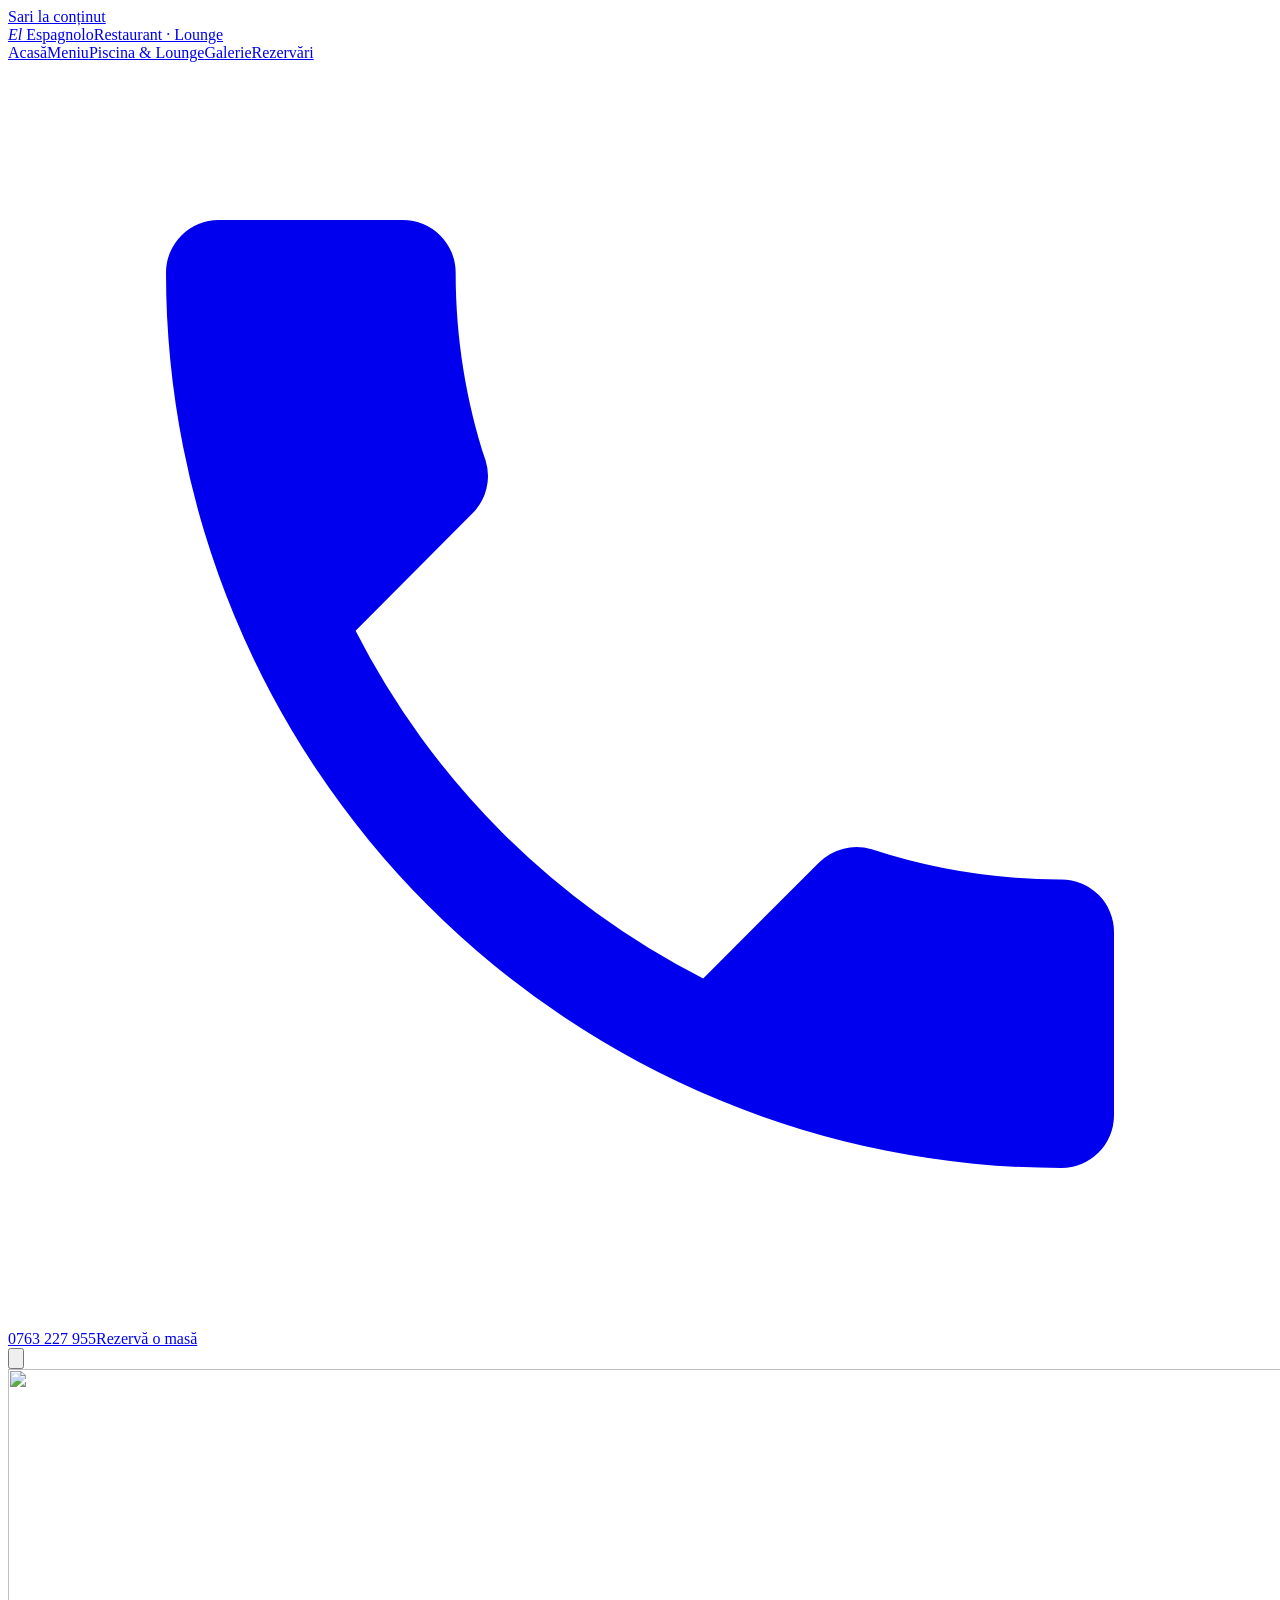
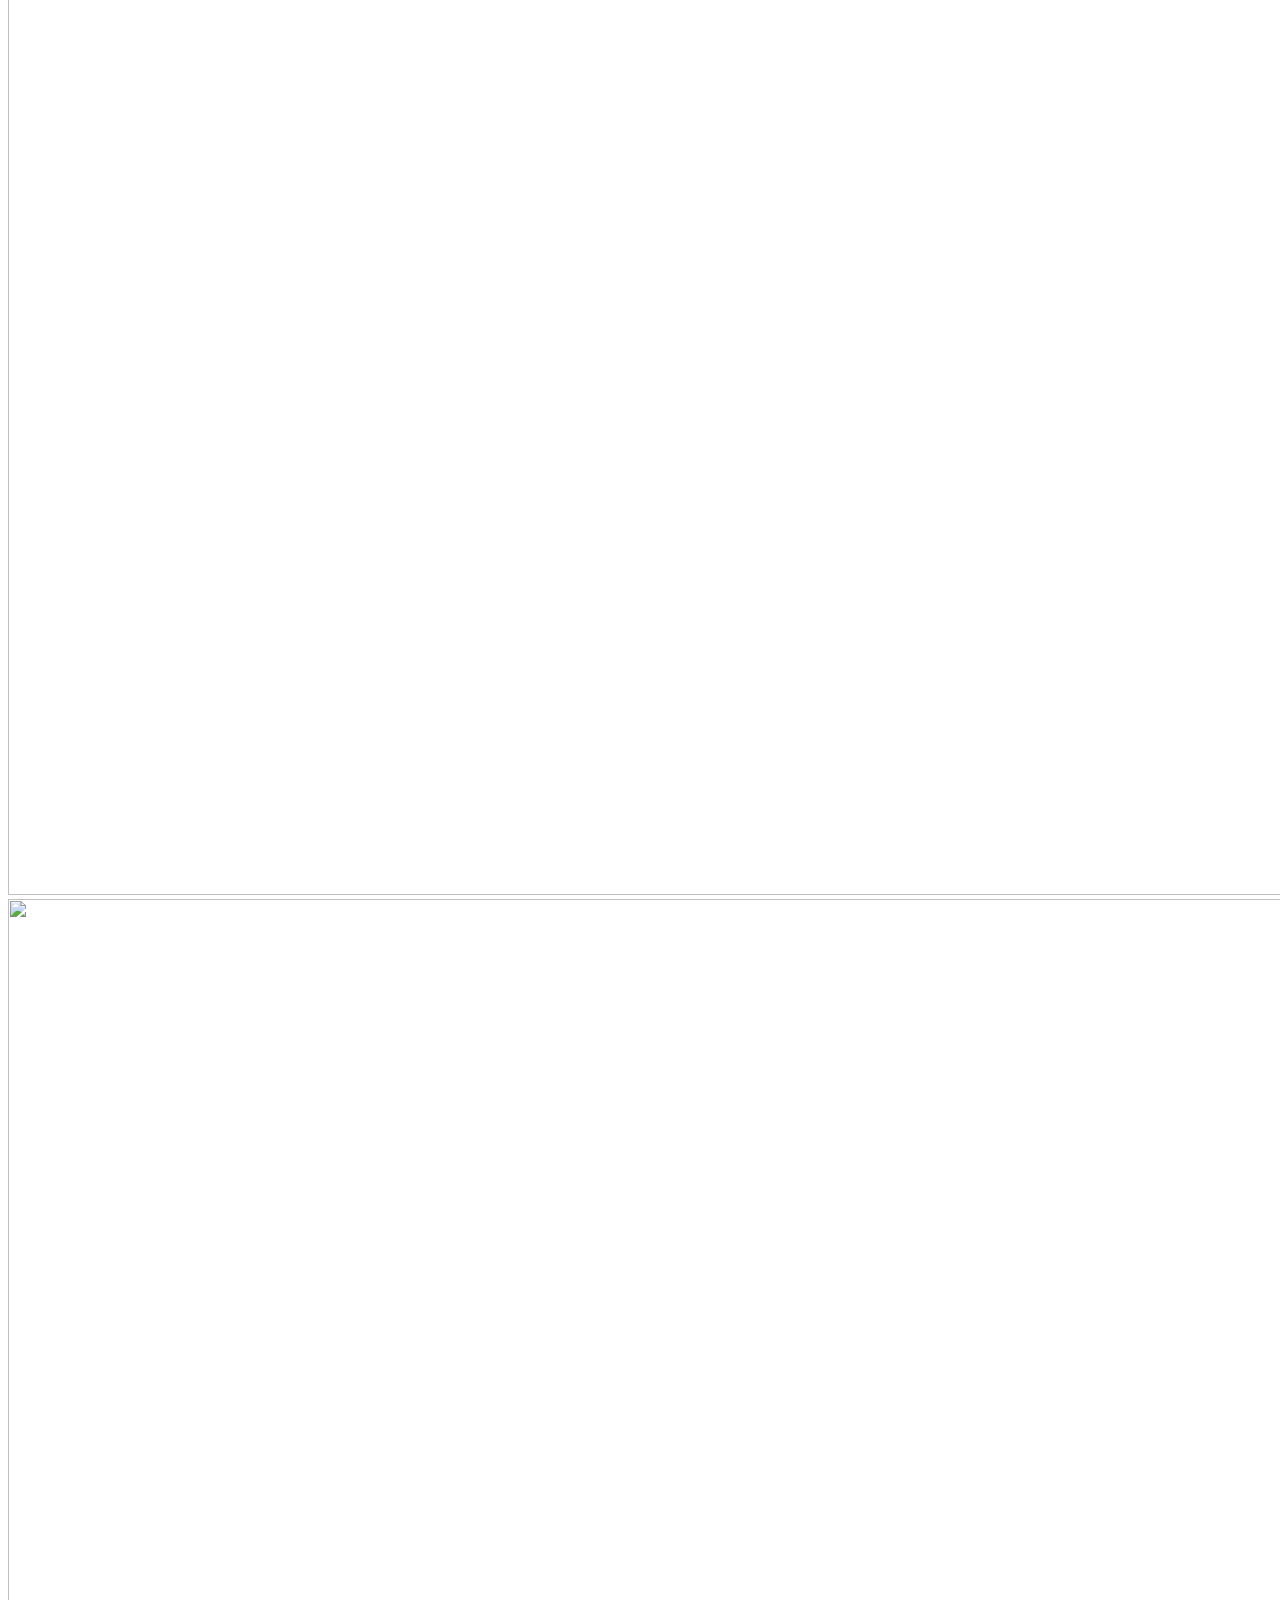
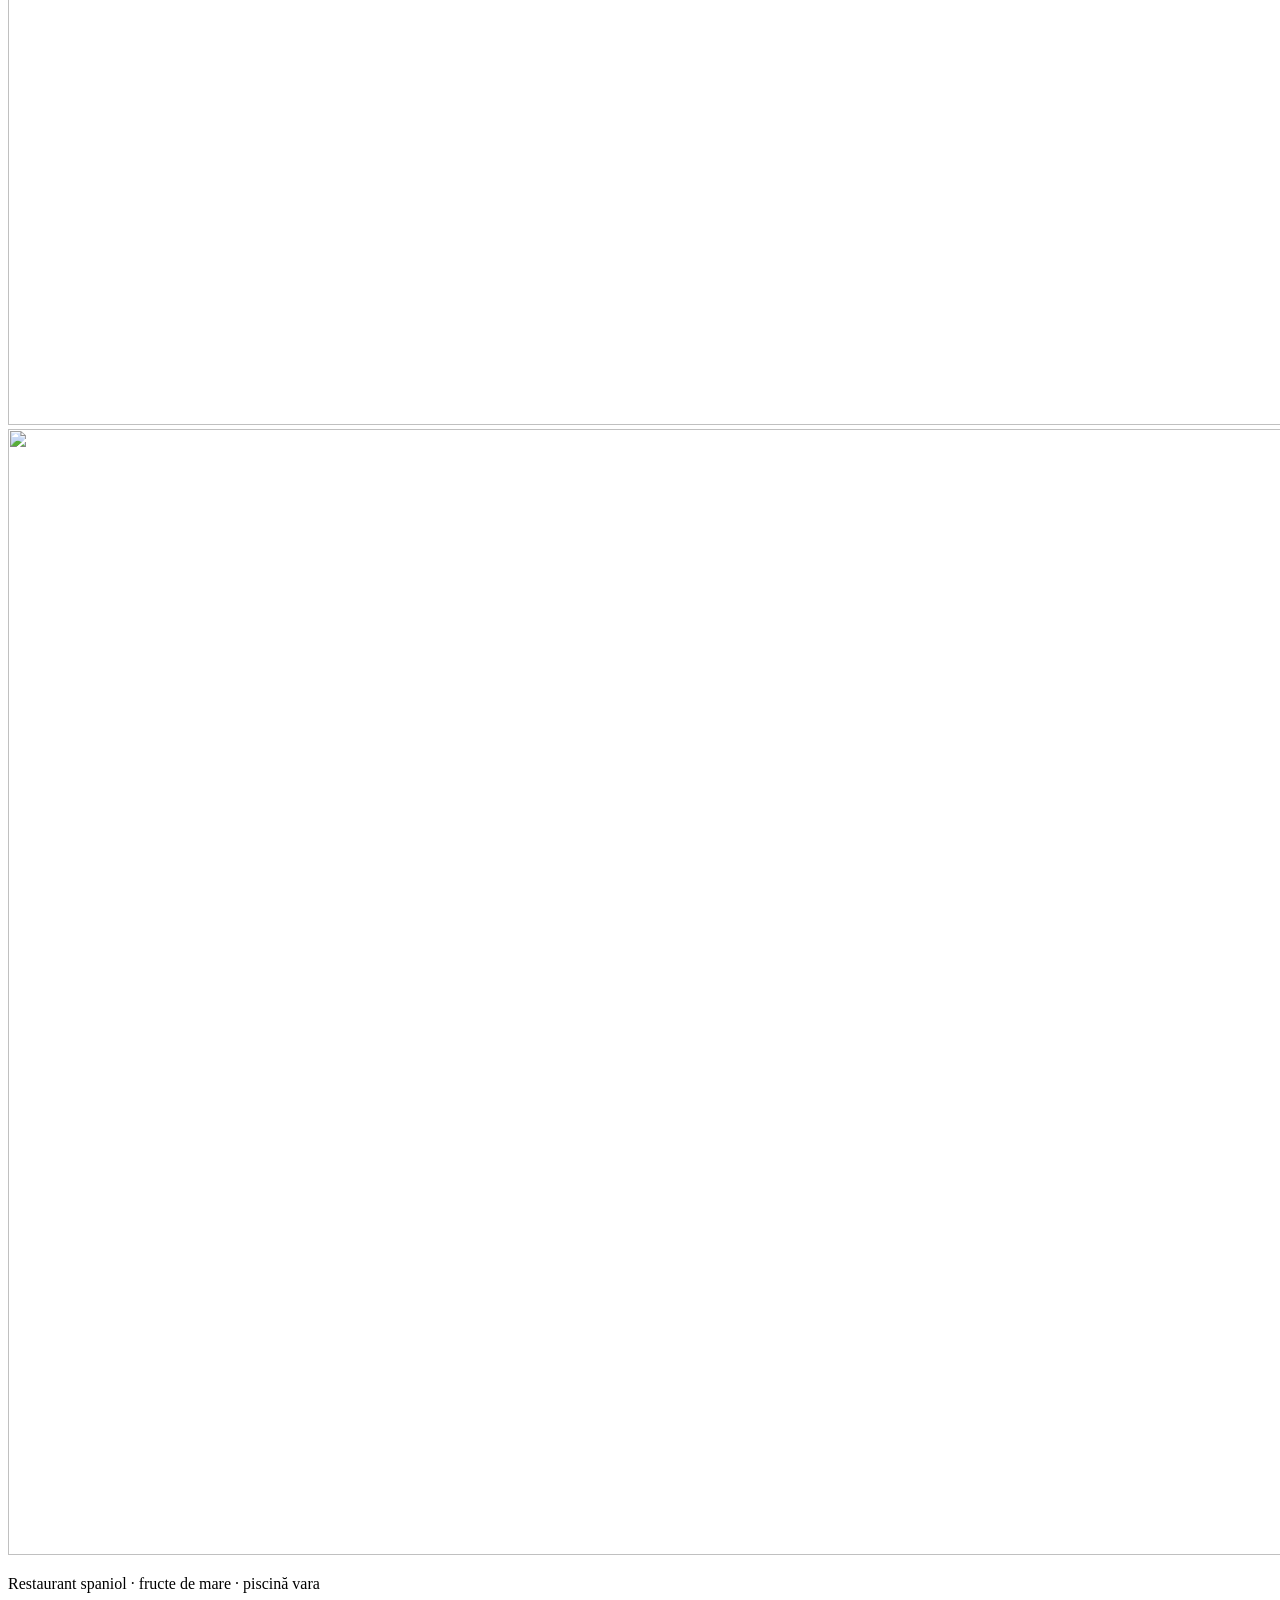
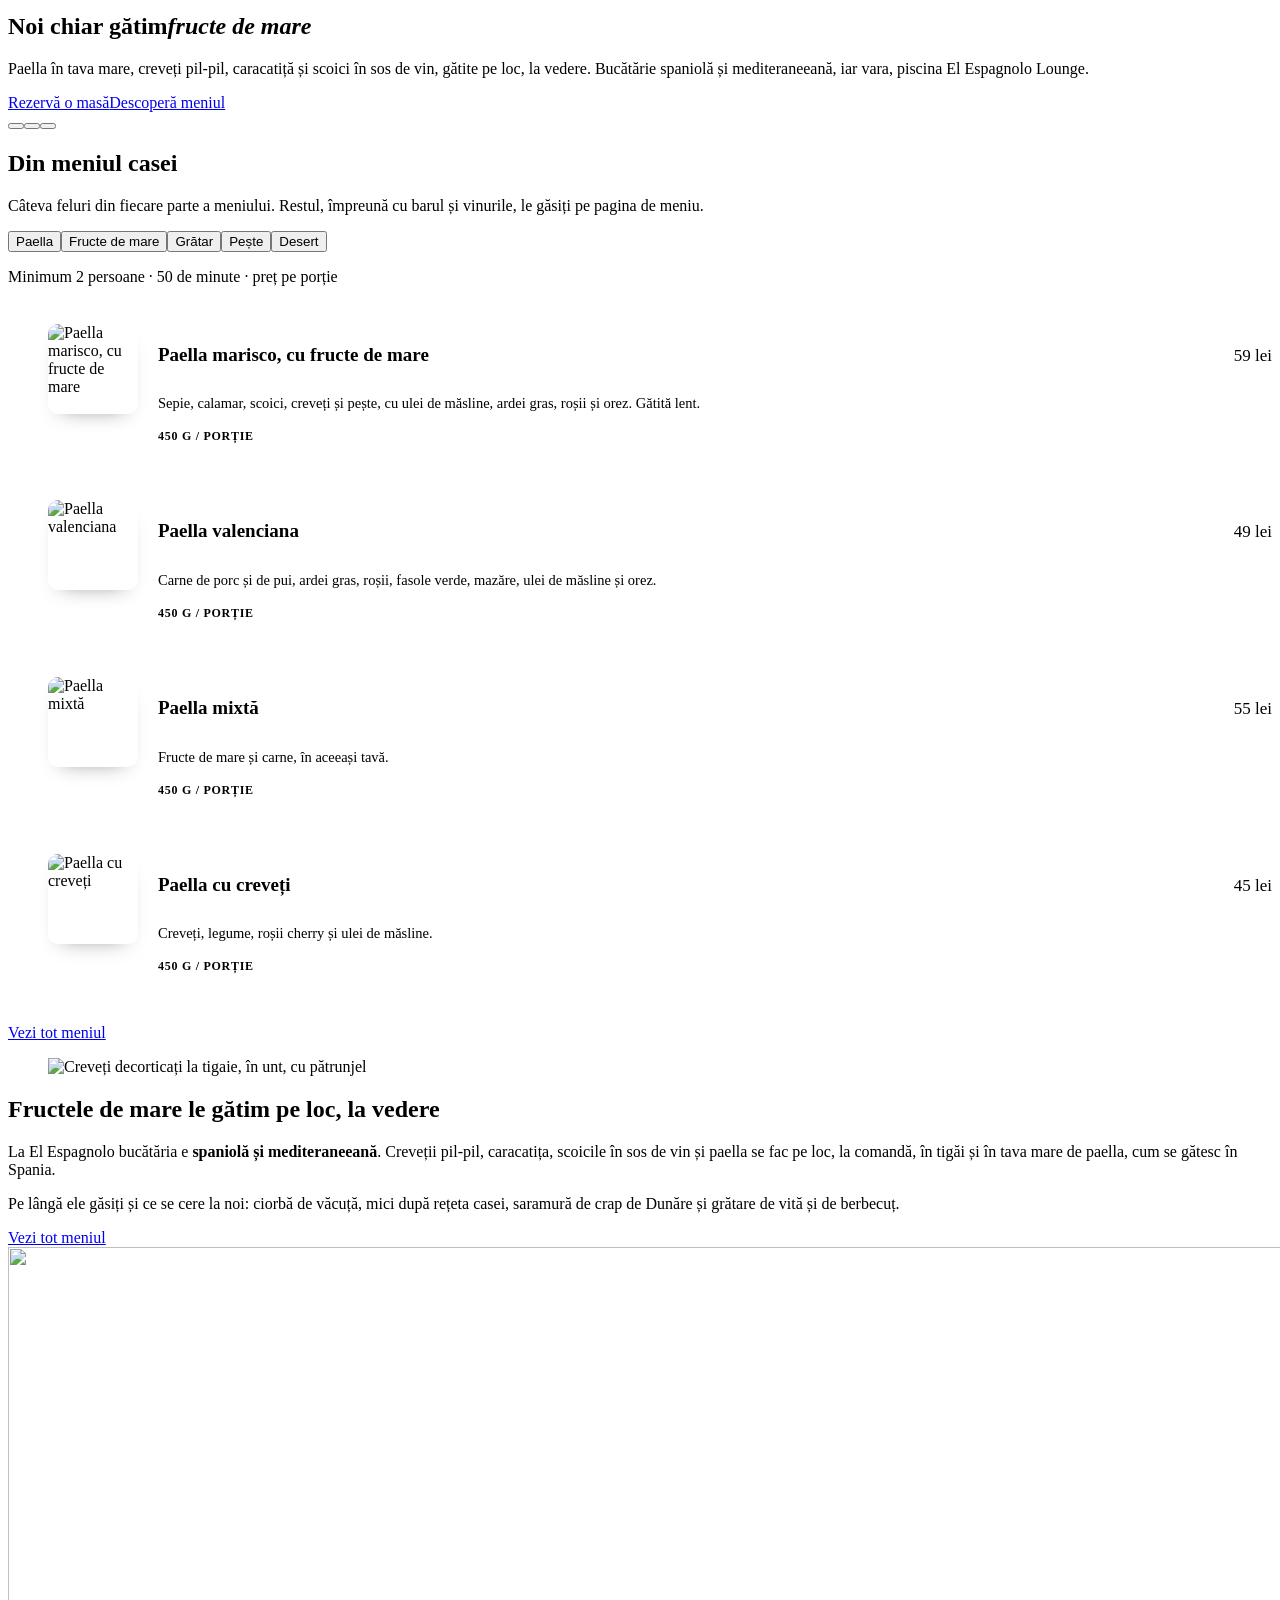
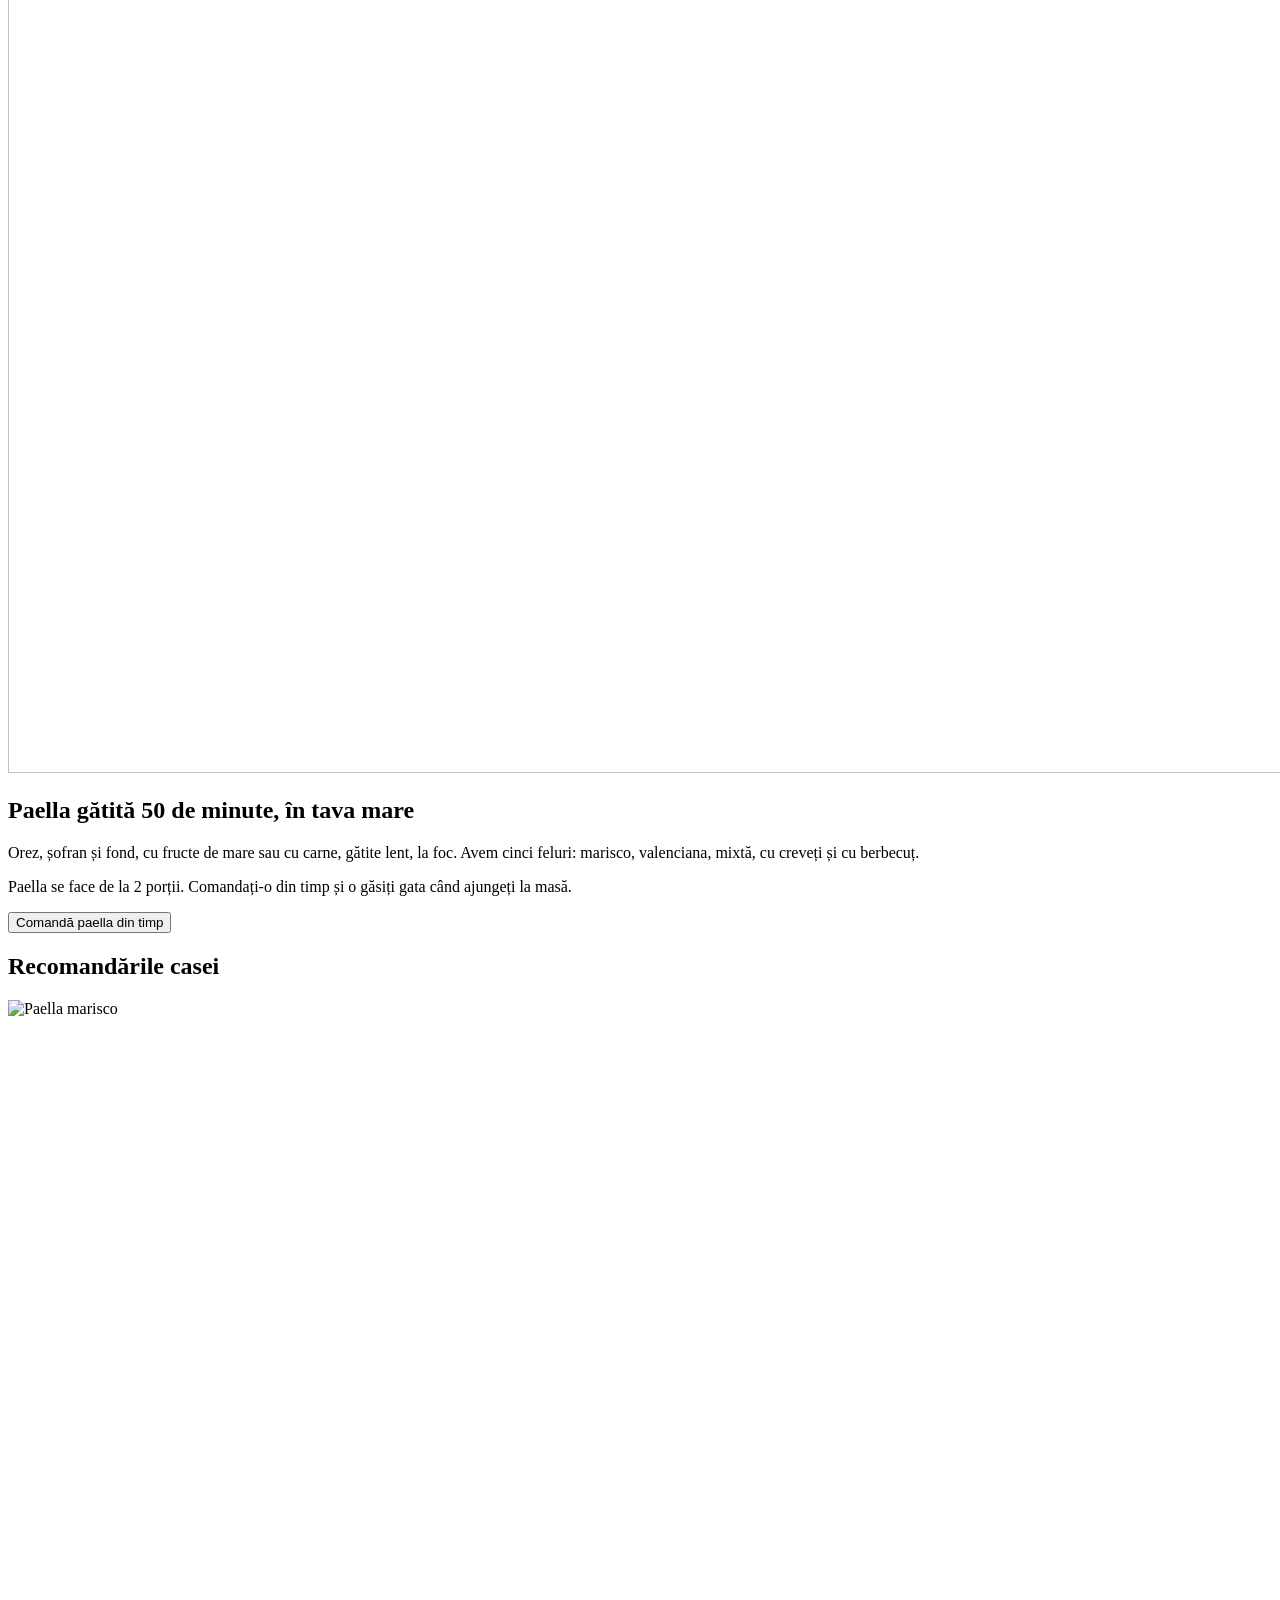
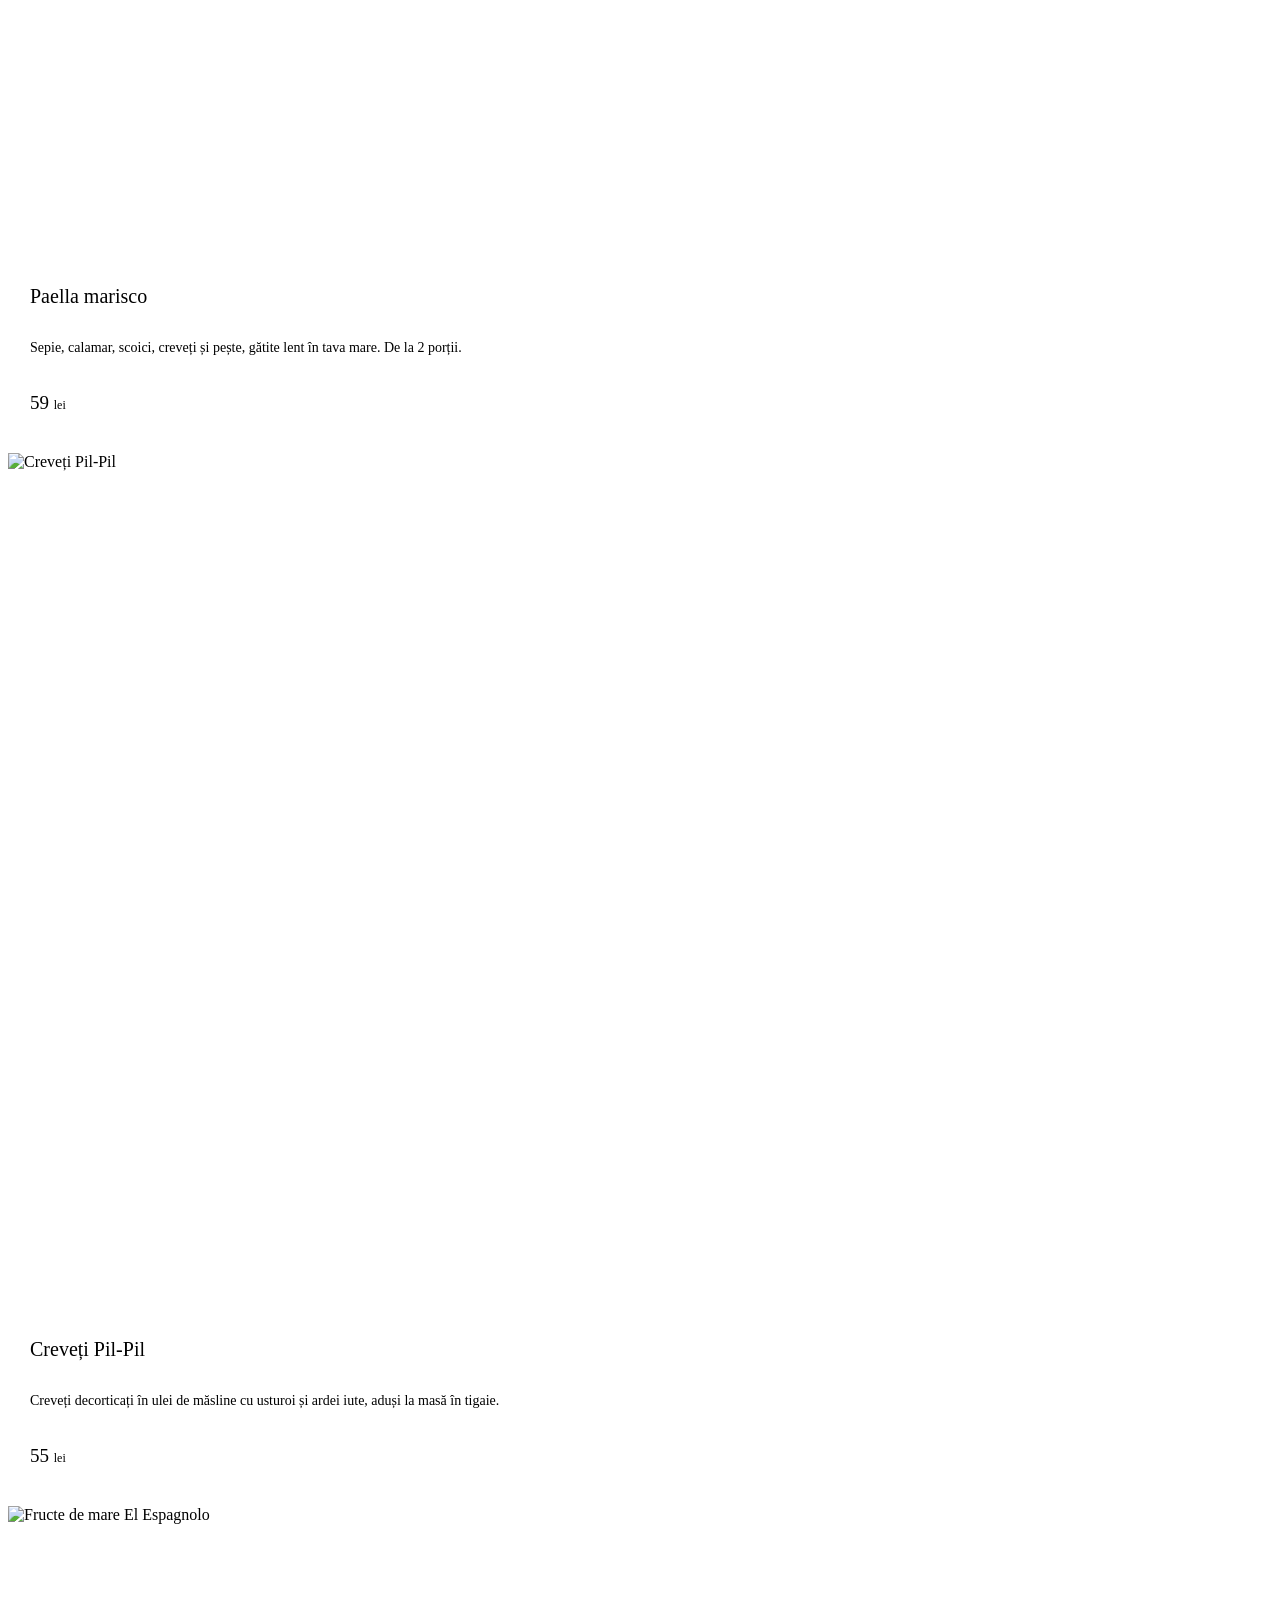
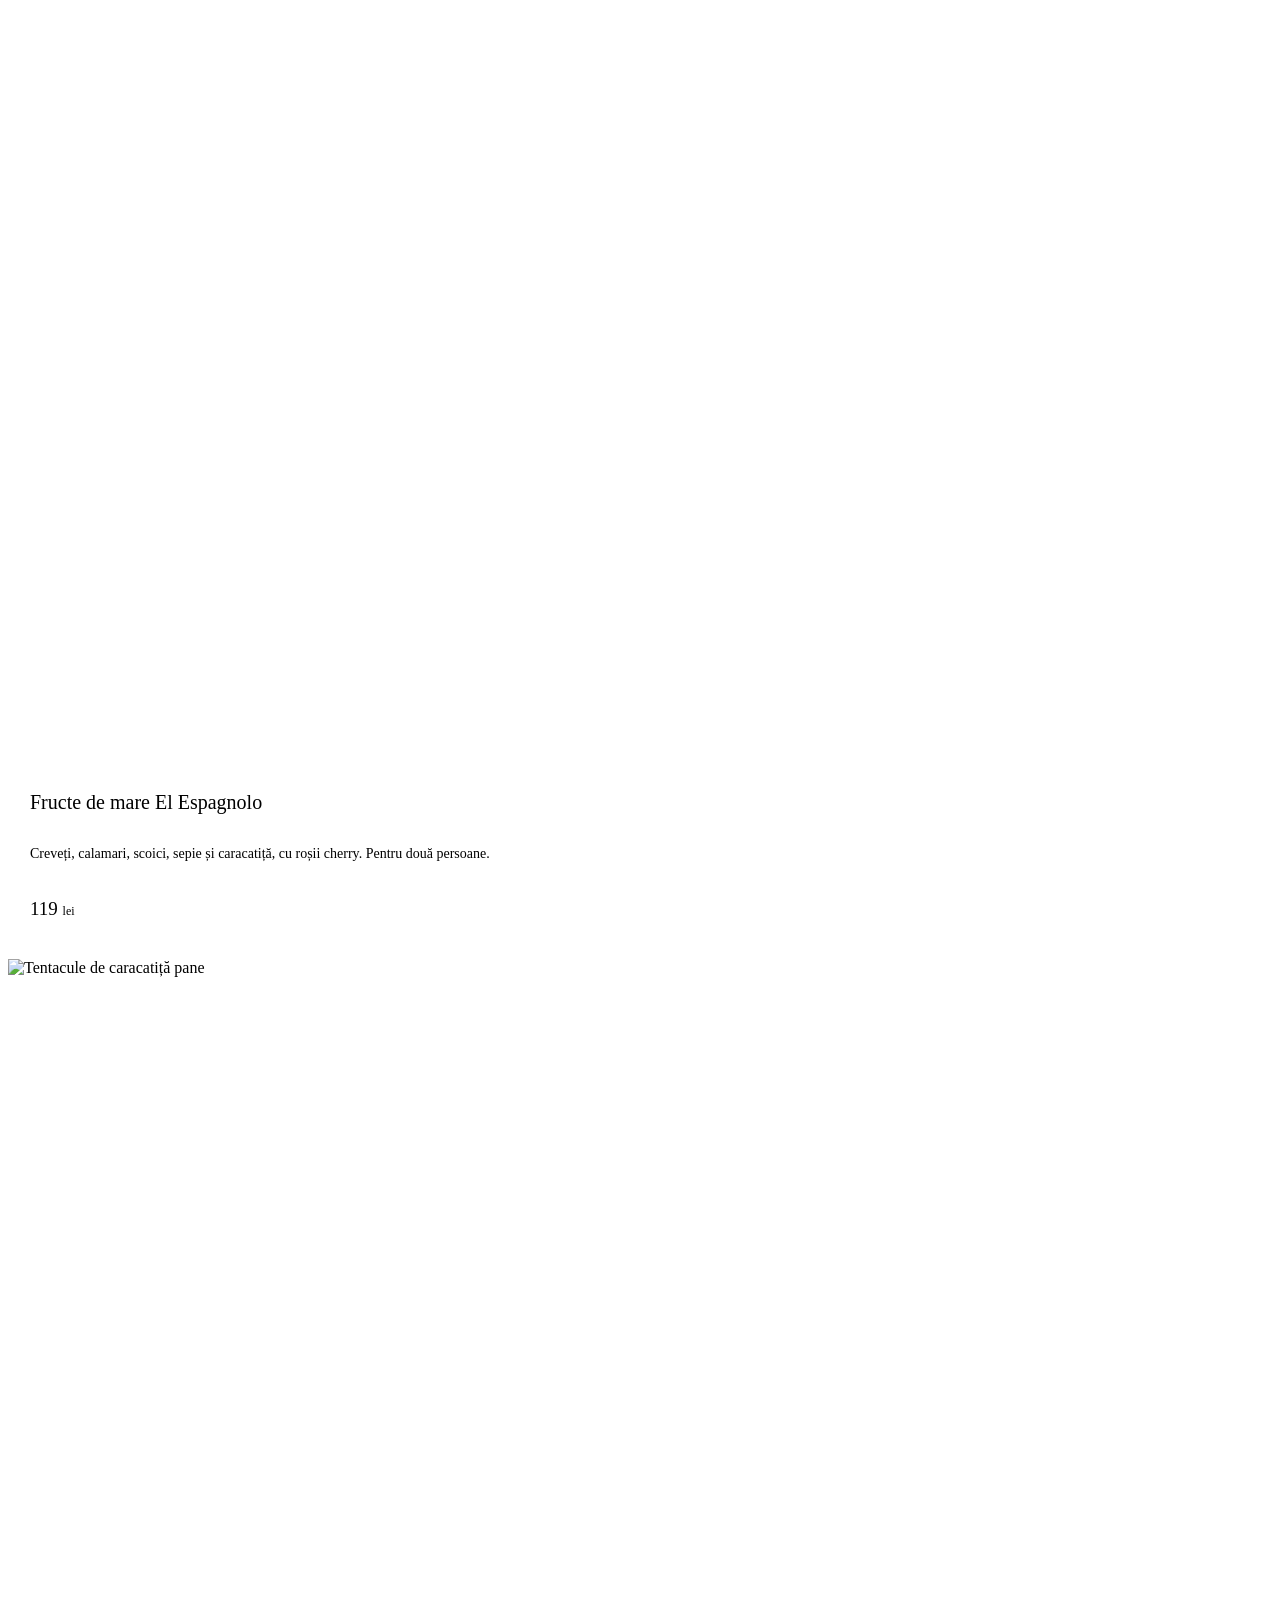
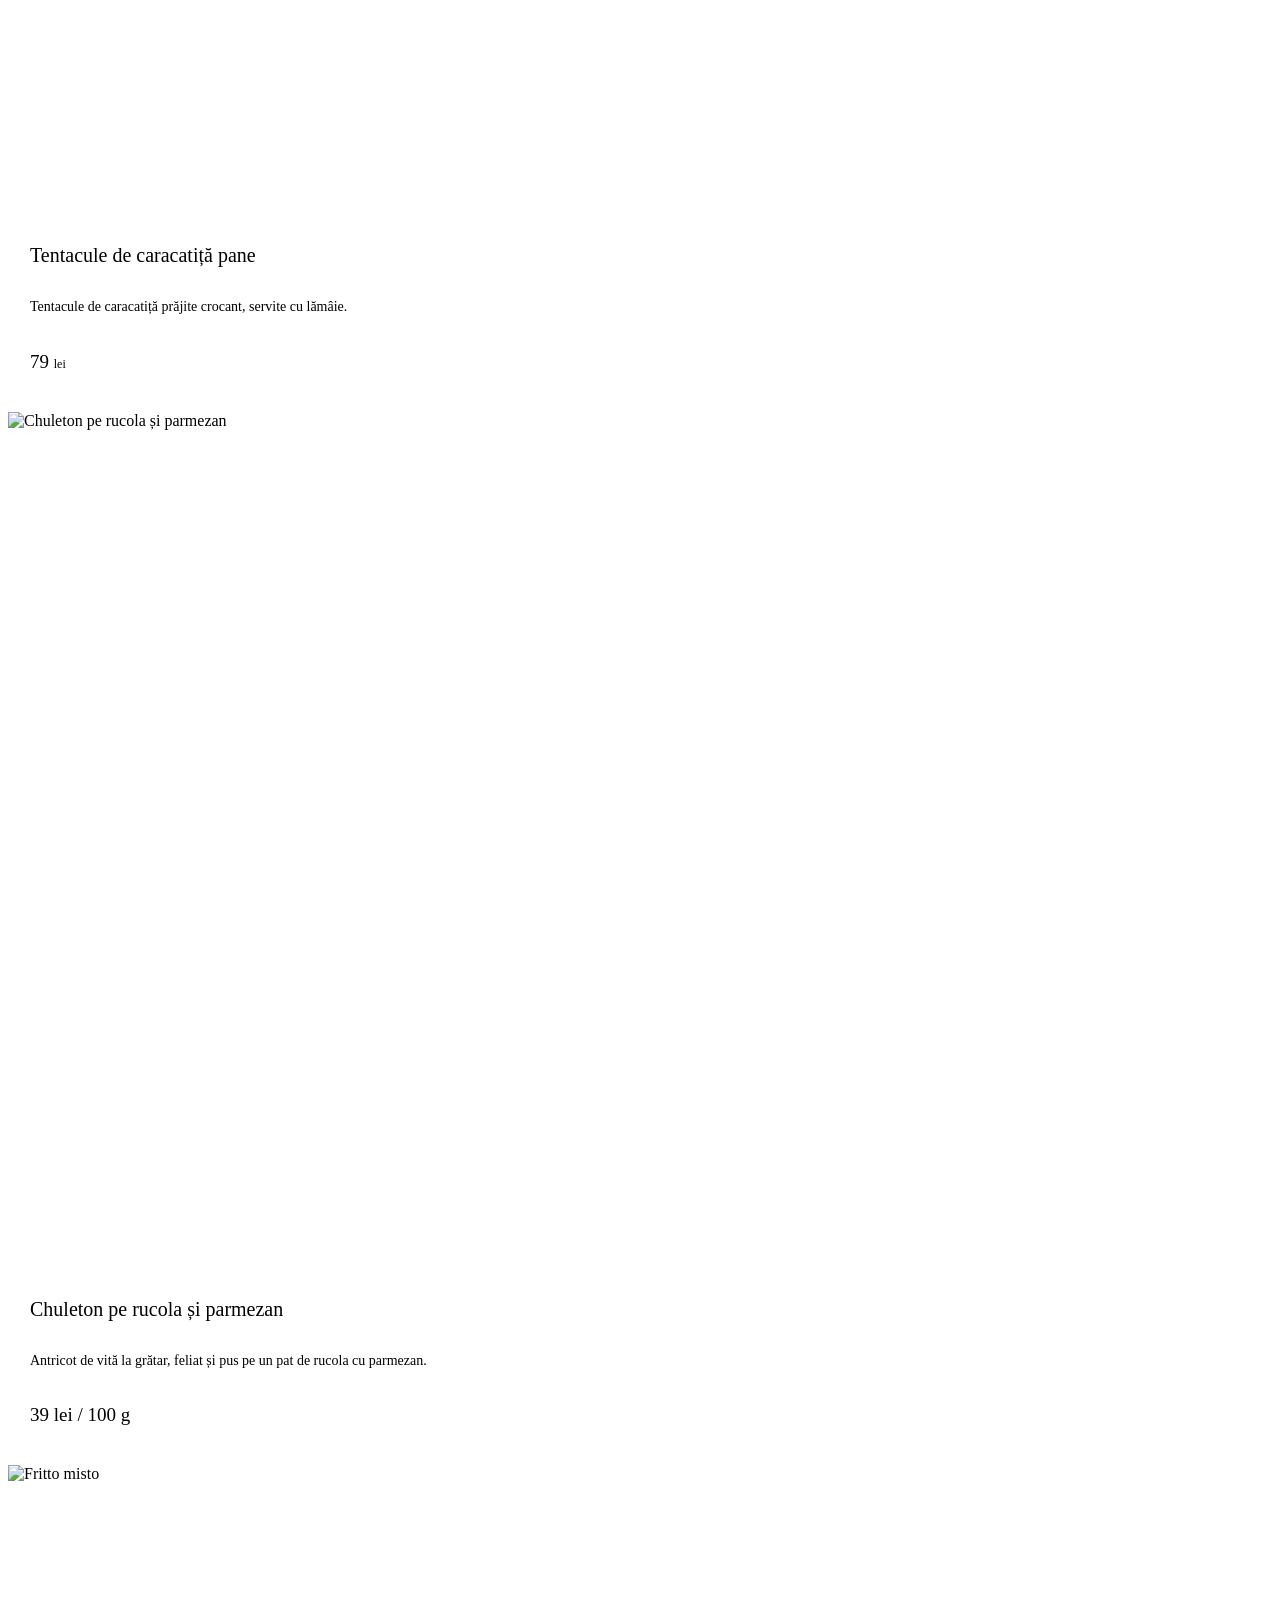
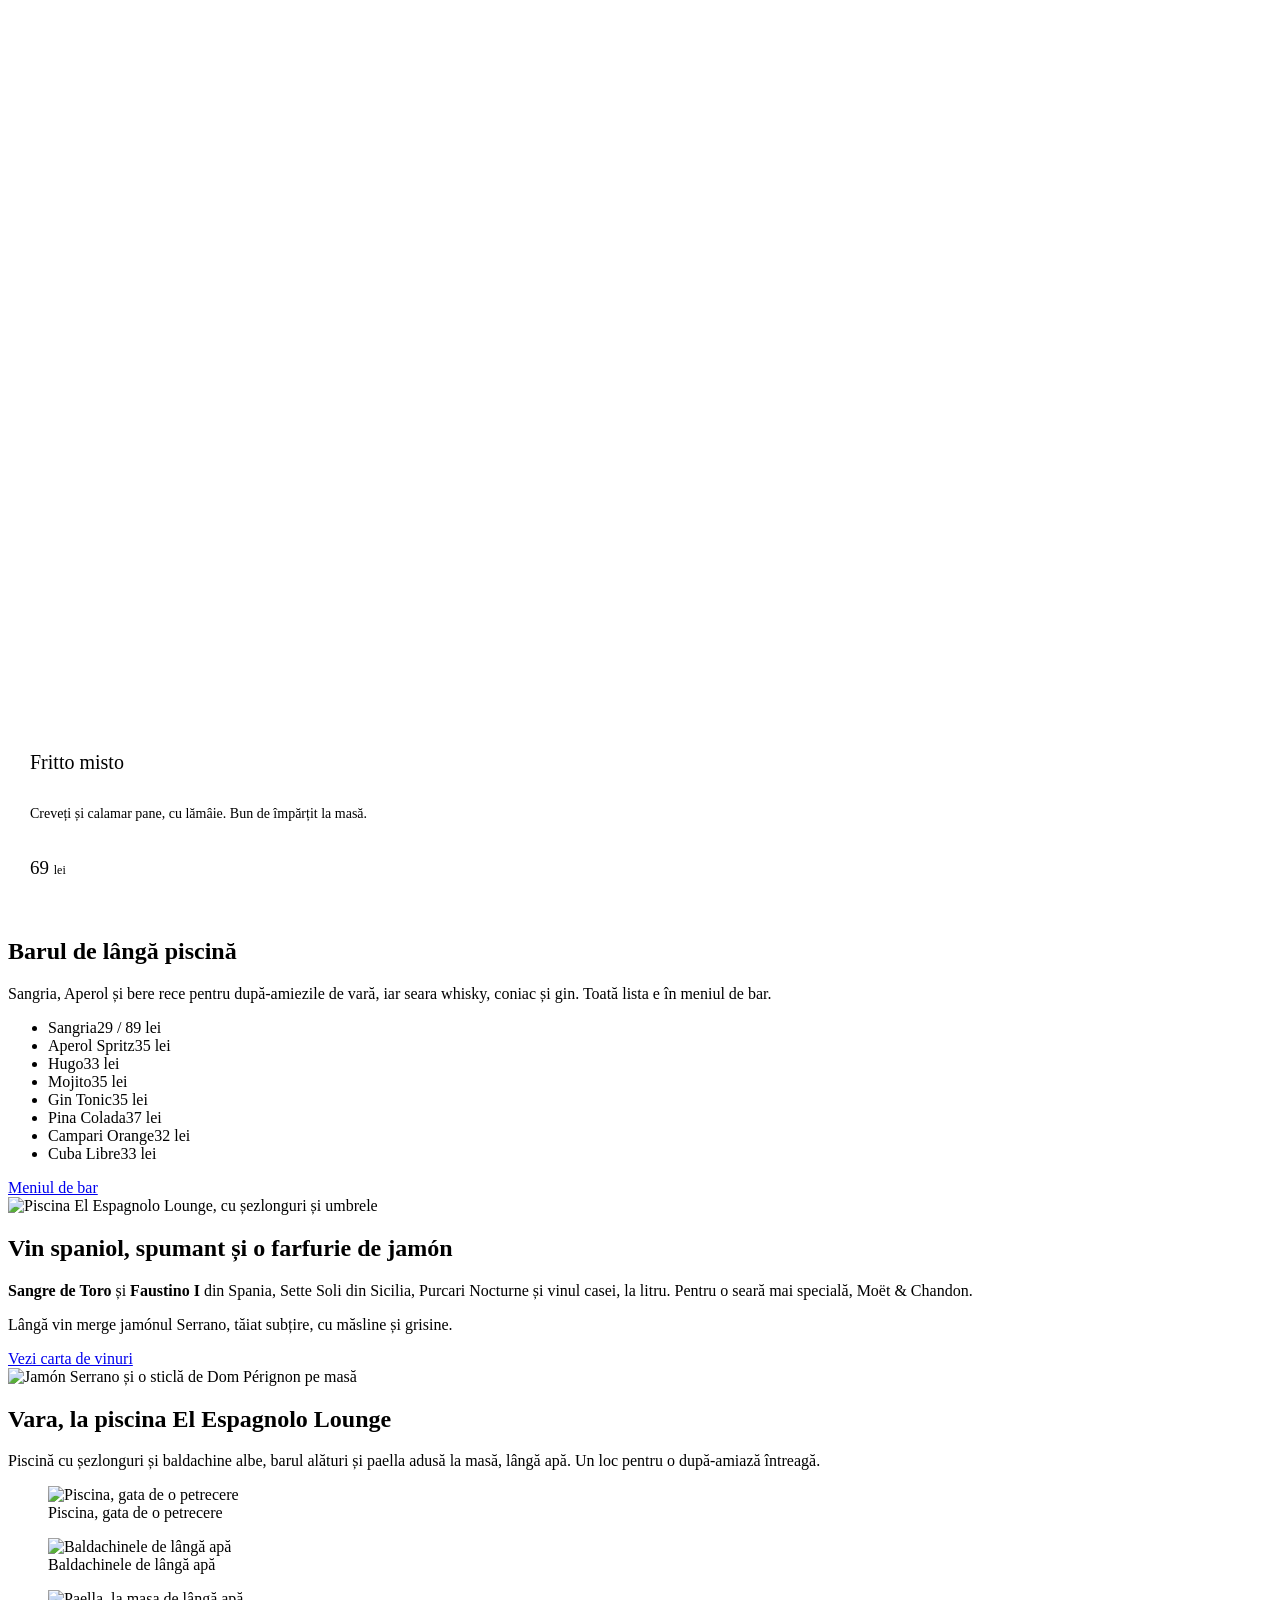
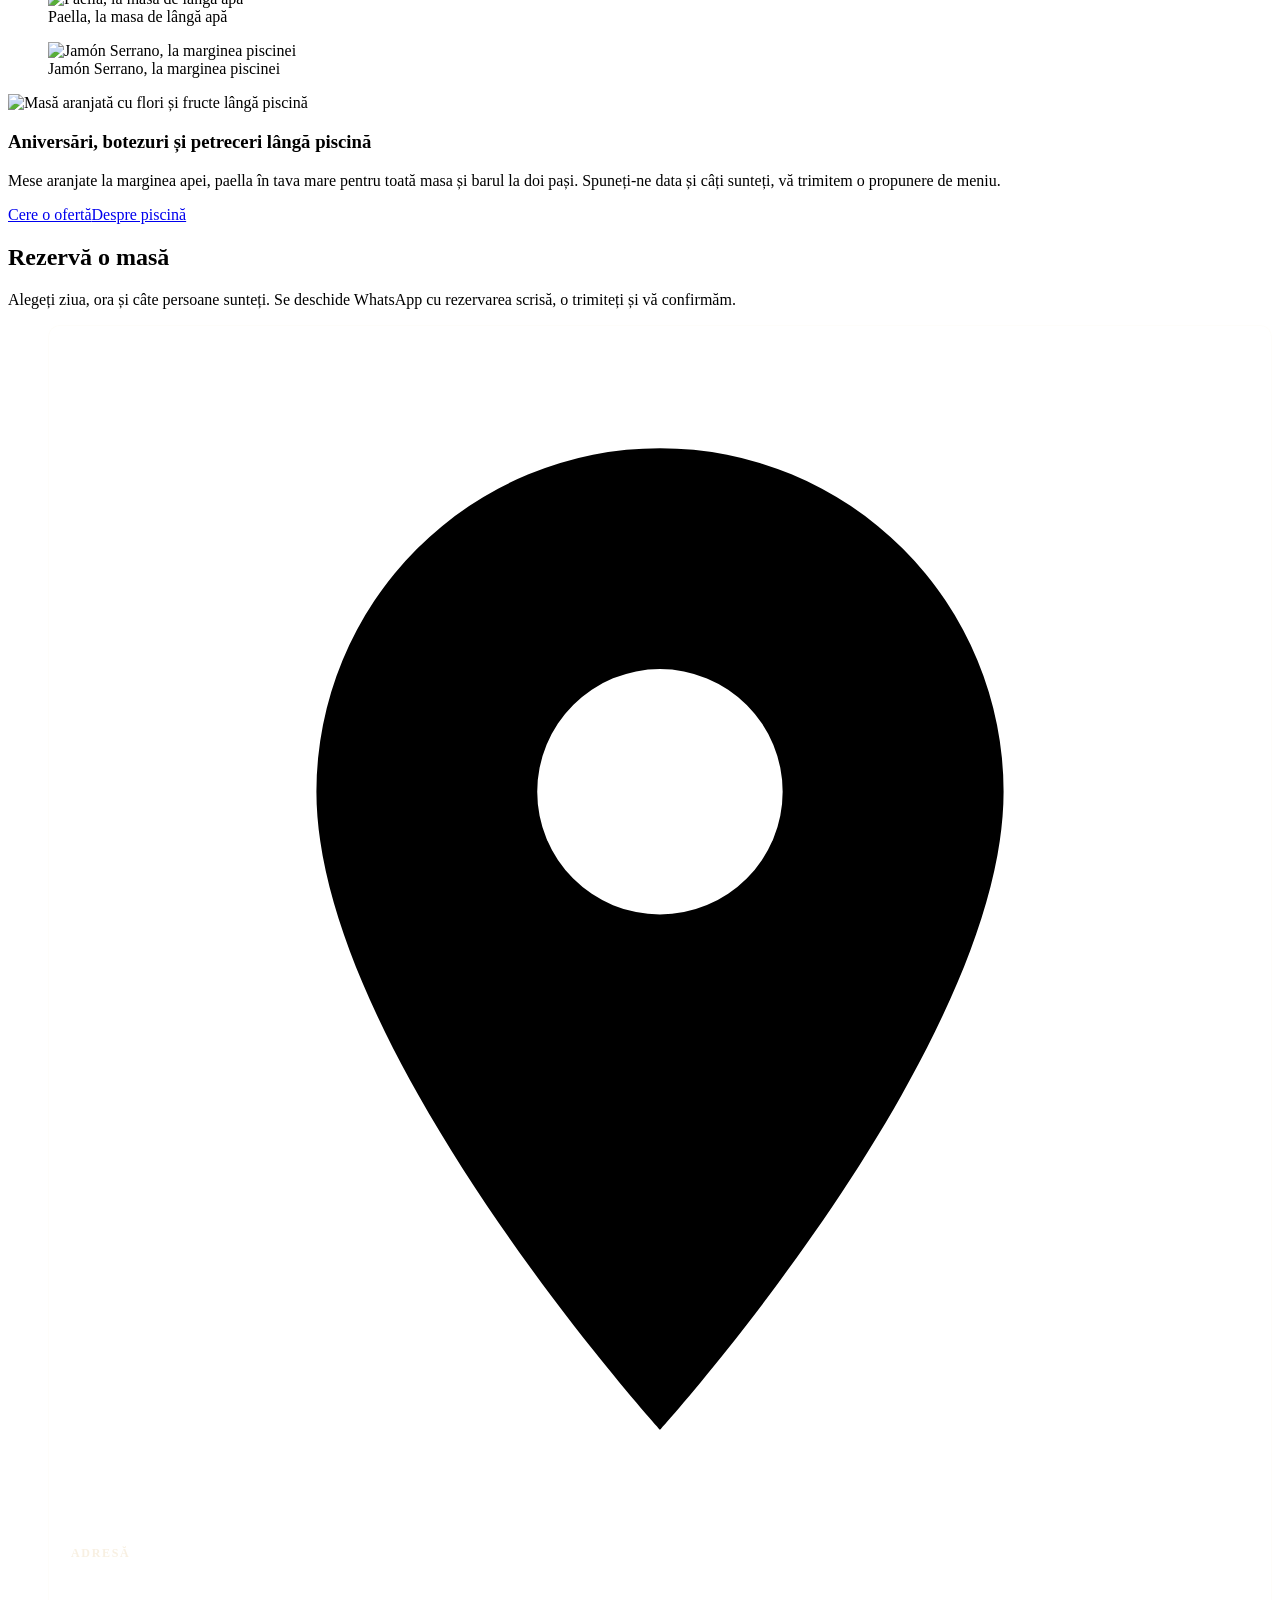
==== commit cddebf59: "Meniul sub hero; Recomandările casei" ====
--- a/index.html
+++ b/index.html
@@ -1,5 +1,5 @@
 <!DOCTYPE html><html lang="ro"><head><meta charset="utf-8"><meta name="viewport" content="width=device-width, initial-scale=1"><script>document.documentElement.classList.add('js');</script><title>El Espagnolo · Restaurant spaniol, fructe de mare și piscină</title><meta name="description" content="Restaurant spaniol cu fructe de mare gătite live, paella în tava mare și bucătărie mediteraneeană. Vara, piscina El Espagnolo Lounge."><meta name="theme-color" content="#120d0a"><meta name="robots" content="noindex, nofollow"><link rel="icon" type="image/png" href="/el-espagnolo/favicon.png"><link rel="apple-touch-icon" href="/el-espagnolo/apple-touch-icon.png"><link rel="stylesheet" href="/el-espagnolo/_astro/Layout.CnTwwint.css"><style>.card[data-astro-cid-hofwlmqu]{border-radius:var(--radius-card);border:1px solid var(--color-linie);transition:transform .25s var(--ease-out-soft), box-shadow .25s var(--ease-out-soft);background:#fff;flex-direction:column;display:flex;overflow:hidden}.card[data-astro-cid-hofwlmqu]:hover{transform:translateY(-3px);box-shadow:0 24px 40px -28px #241a1273}.card__poza[data-astro-cid-hofwlmqu]{aspect-ratio:3/2;background:var(--color-poza);overflow:hidden}.card__poza[data-astro-cid-hofwlmqu] img{object-fit:cover;width:100%;height:100%;transition:transform .6s var(--ease-out-soft)}.card[data-astro-cid-hofwlmqu]:hover .card__poza[data-astro-cid-hofwlmqu] img{transform:scale(1.04)}.card__corp[data-astro-cid-hofwlmqu]{flex-direction:column;flex:1;padding:22px 22px 20px;display:flex}.card__nume[data-astro-cid-hofwlmqu]{font-family:var(--font-serif);color:var(--color-ink);font-size:20px;font-weight:400;line-height:1.25}.card__text[data-astro-cid-hofwlmqu]{color:var(--color-muted);margin-top:8px;font-size:14px;line-height:1.6}.card__pret[data-astro-cid-hofwlmqu]{font-family:var(--font-serif);color:var(--color-aur-text);margin-top:auto;padding-top:18px;font-size:19px}.card__pret[data-astro-cid-hofwlmqu] small[data-astro-cid-hofwlmqu]{font-family:var(--font-sans);color:var(--color-muted);font-size:12px}.fel[data-astro-cid-eatvukns]{border-bottom:1px solid var(--color-linie);padding:22px 0}.fel--poza[data-astro-cid-eatvukns]{grid-template-columns:90px 1fr;align-items:start;gap:20px;display:grid}.fel__poza[data-astro-cid-eatvukns]{background:var(--color-poza);border-radius:10px;width:90px;height:90px;overflow:hidden;box-shadow:0 10px 20px -14px #241a1280}.fel__poza[data-astro-cid-eatvukns] img{object-fit:cover;width:100%;height:100%}.fel__sus[data-astro-cid-eatvukns]{align-items:baseline;gap:12px;display:flex}.fel__nume[data-astro-cid-eatvukns]{font-family:var(--font-serif);color:var(--color-ink-2);font-size:19px;font-weight:600;line-height:1.3}.fel__linie[data-astro-cid-eatvukns]{border-bottom:1px dotted var(--color-muted-2);flex:1;min-width:24px;transform:translateY(-4px)}.fel__pret[data-astro-cid-eatvukns]{font-family:var(--font-serif);color:var(--color-aur-text);white-space:nowrap;flex:none;font-size:17px;font-weight:500}.fel__text[data-astro-cid-eatvukns]{color:var(--color-muted);margin-top:6px;font-size:14.5px;line-height:1.55}.fel__meta[data-astro-cid-eatvukns]{letter-spacing:.06em;text-transform:uppercase;color:var(--color-muted-2);align-items:center;gap:12px;margin-top:8px;font-size:12px;font-weight:600;display:flex}.fel__picant[data-astro-cid-eatvukns]{color:var(--color-rosu)}@media (width<=520px){.fel--poza[data-astro-cid-eatvukns]{grid-template-columns:72px 1fr;gap:14px}.fel__poza[data-astro-cid-eatvukns]{width:72px;height:72px}.fel__sus[data-astro-cid-eatvukns]{flex-wrap:wrap;gap:2px 10px}.fel__linie[data-astro-cid-eatvukns]{display:none}.fel__nume[data-astro-cid-eatvukns]{width:100%;font-size:17.5px}}
 </style><link rel="stylesheet" href="/el-espagnolo/_astro/index.DtSIUMLz.css"><style>.rez[data-astro-cid-eewhf5ns]{background:var(--color-noapte)}.caseta[data-astro-cid-eewhf5ns]{color:var(--color-crem-text);background:#ffffff06;border:1px solid #f6ead31f;border-radius:12px;align-content:start;gap:6px;padding:24px 22px;font-size:15px;line-height:1.6;display:grid}.caseta__titlu[data-astro-cid-eewhf5ns]{letter-spacing:.14em;text-transform:uppercase;color:#f3e6cf99;margin-top:10px;font-size:12px;font-weight:600}.caseta__link[data-astro-cid-eewhf5ns]{color:var(--color-crem-text);border-bottom:1px solid #e2c58880;justify-self:start;transition:color .2s}.caseta__link[data-astro-cid-eewhf5ns]:hover{color:var(--color-aur)}.formular[data-astro-cid-eewhf5ns]{border-radius:var(--radius-card);background:var(--color-fildes);border-top:2px solid var(--color-aur-2);margin-top:28px;padding:clamp(24px,4vw,44px);box-shadow:0 40px 80px -40px #000000b3}.formular__titlu[data-astro-cid-eewhf5ns]{font-family:var(--font-serif);color:var(--color-ink);margin-bottom:18px;font-size:20px;font-weight:600}
-</style></head><body><a href="#continut" class="sr-only focus:not-sr-only focus:fixed focus:top-3 focus:left-3 focus:z-[100] focus:rounded-lg focus:bg-white focus:px-4 focus:py-2 focus:text-ink">Sari la conținut</a><header class="antet antet--peste" data-antet data-astro-cid-nen7h5rs><div class="container-site flex h-full items-center justify-between gap-6" data-astro-cid-nen7h5rs><a href="/el-espagnolo/" class="shrink-0" aria-label="El Espagnolo, prima pagină" data-astro-cid-nen7h5rs><span class="logo" data-astro-cid-f7espo7c><span class="logo__nume" data-astro-cid-f7espo7c><em data-astro-cid-f7espo7c>El</em> Espagnolo</span><span class="logo__sub" data-astro-cid-f7espo7c>Restaurant · Lounge</span></span></a><nav class="hidden items-center gap-8 xl:flex" aria-label="Meniu principal" data-astro-cid-nen7h5rs><a href="/el-espagnolo/" class="antet__link activ" aria-current="page" data-astro-cid-nen7h5rs>Acasă</a><a href="/el-espagnolo/meniu/" class="antet__link" data-astro-cid-nen7h5rs>Meniu</a><a href="/el-espagnolo/piscina/" class="antet__link" data-astro-cid-nen7h5rs>Piscina &amp; Lounge</a><a href="/el-espagnolo/galerie/" class="antet__link" data-astro-cid-nen7h5rs>Galerie</a><a href="/el-espagnolo/rezervari/" class="antet__link" data-astro-cid-nen7h5rs>Rezervări</a></nav><div class="hidden items-center gap-6 xl:flex" data-astro-cid-nen7h5rs><a href="tel:+40763227955" class="antet__tel" data-astro-cid-nen7h5rs><svg class="size-4 text-aur" viewBox="0 0 24 24" fill="currentColor" aria-hidden="true"><path d="M6.6 10.8a15.1 15.1 0 0 0 6.6 6.6l2.2-2.2a1 1 0 0 1 1-.25 11.4 11.4 0 0 0 3.6.57 1 1 0 0 1 1 1V20a1 1 0 0 1-1 1A17 17 0 0 1 3 4a1 1 0 0 1 1-1h3.5a1 1 0 0 1 1 1c0 1.25.2 2.45.57 3.57a1 1 0 0 1-.25 1z"></path></svg>0763 227 955</a><a href="/el-espagnolo/rezervari/" class="btn btn-aur antet__btn" data-astro-cid-nen7h5rs>Rezervă o masă</a></div><button type="button" class="antet__burger xl:hidden" aria-label="Deschide meniul" aria-expanded="false" aria-controls="meniu-mobil" data-burger data-astro-cid-nen7h5rs><svg class="size-6" viewBox="0 0 24 24" fill="none" stroke="currentColor" stroke-width="2.2" aria-hidden="true"><path d="M2 5h20M2 12h20M2 19h20"></path></svg></button></div></header><div id="meniu-mobil" class="mobil" hidden data-mobil data-astro-cid-nen7h5rs><div class="container-site flex h-[var(--header-h)] items-center justify-between" data-astro-cid-nen7h5rs><a href="/el-espagnolo/" aria-label="El Espagnolo, prima pagină" data-astro-cid-nen7h5rs><span class="logo" data-astro-cid-f7espo7c><span class="logo__nume" data-astro-cid-f7espo7c><em data-astro-cid-f7espo7c>El</em> Espagnolo</span><span class="logo__sub" data-astro-cid-f7espo7c>Restaurant · Lounge</span></span></a><button type="button" class="antet__burger" aria-label="Închide meniul" data-inchide data-astro-cid-nen7h5rs><svg class="size-6" viewBox="0 0 24 24" fill="none" stroke="currentColor" stroke-width="2.2" aria-hidden="true"><path d="m4 4 16 16M20 4 4 20"></path></svg></button></div><nav class="container-site mt-6 flex flex-col" aria-label="Meniu principal" data-astro-cid-nen7h5rs><a href="/el-espagnolo/" class="mobil__link activ" data-astro-cid-nen7h5rs>Acasă</a><a href="/el-espagnolo/meniu/" class="mobil__link" data-astro-cid-nen7h5rs>Meniu</a><a href="/el-espagnolo/piscina/" class="mobil__link" data-astro-cid-nen7h5rs>Piscina &amp; Lounge</a><a href="/el-espagnolo/galerie/" class="mobil__link" data-astro-cid-nen7h5rs>Galerie</a><a href="/el-espagnolo/rezervari/" class="mobil__link" data-astro-cid-nen7h5rs>Rezervări</a></nav><div class="container-site mt-10 flex flex-col gap-3" data-astro-cid-nen7h5rs><a href="/el-espagnolo/rezervari/" class="btn btn-aur w-full" data-astro-cid-nen7h5rs>Rezervă o masă</a><a href="tel:+40763227955" class="btn btn-contur w-full" data-astro-cid-nen7h5rs><svg class="size-4" viewBox="0 0 24 24" fill="currentColor" aria-hidden="true"><path d="M6.6 10.8a15.1 15.1 0 0 0 6.6 6.6l2.2-2.2a1 1 0 0 1 1-.25 11.4 11.4 0 0 0 3.6.57 1 1 0 0 1 1 1V20a1 1 0 0 1-1 1A17 17 0 0 1 3 4a1 1 0 0 1 1-1h3.5a1 1 0 0 1 1 1c0 1.25.2 2.45.57 3.57a1 1 0 0 1-.25 1z"></path></svg>0763 227 955</a></div></div><script type="module">var e=document.querySelector(`[data-antet]`);if(e?.classList.contains(`antet--peste`)){let t=()=>e.classList.toggle(`solid`,window.scrollY>40);t(),window.addEventListener(`scroll`,t,{passive:!0})}var t=document.querySelector(`[data-burger]`),n=document.querySelector(`[data-mobil]`),r=document.querySelector(`[data-inchide]`),i=e=>{n&&t&&(n.hidden=!e,t.setAttribute(`aria-expanded`,String(e)),document.documentElement.style.overflow=e?`hidden`:``,(e?r:t)?.focus())};t?.addEventListener(`click`,()=>i(!0)),r?.addEventListener(`click`,()=>i(!1)),document.addEventListener(`keydown`,e=>{e.key===`Escape`&&n&&!n.hidden&&i(!1)});</script><main id="continut"><section class="hero" data-hero data-astro-cid-ge2uvauf><div class="hero__poze" aria-hidden="true" data-astro-cid-ge2uvauf><img src="/el-espagnolo/_astro/paella-midii-creveti.BeEu_T23_Z1vIK31.webp" srcset="/el-espagnolo/_astro/paella-midii-creveti.BeEu_T23_20H4vf.webp 800w, /el-espagnolo/_astro/paella-midii-creveti.BeEu_T23_1SXPBF.webp 1280w, /el-espagnolo/_astro/paella-midii-creveti.BeEu_T23_Z9UsLi.webp 1920w" alt sizes="100vw" loading="eager" fetchpriority="high" style="object-position:50% 45%" data-slide="true" data-astro-cid-ge2uvauf="true" decoding="async" width="2000" height="1126" class="hero__poza activ"><img src="/el-espagnolo/_astro/piscina-baldachine.cKUKAwQf_1Brqib.webp" srcset="/el-espagnolo/_astro/piscina-baldachine.cKUKAwQf_Z2t1KBQ.webp 800w, /el-espagnolo/_astro/piscina-baldachine.cKUKAwQf_Z1dxcTB.webp 1280w, /el-espagnolo/_astro/piscina-baldachine.cKUKAwQf_Z1fx96I.webp 1920w" alt sizes="100vw" loading="lazy" fetchpriority="auto" style="object-position:50% 55%" data-slide="true" data-astro-cid-ge2uvauf="true" decoding="async" width="2000" height="1126" class="hero__poza"><img src="/el-espagnolo/_astro/paella-lamaie.Boj1KfNP_Z10fcpT.webp" srcset="/el-espagnolo/_astro/paella-lamaie.Boj1KfNP_Dz9rp.webp 800w, /el-espagnolo/_astro/paella-lamaie.Boj1KfNP_ZdwAjf.webp 1280w, /el-espagnolo/_astro/paella-lamaie.Boj1KfNP_ZKARTy.webp 1920w" alt sizes="100vw" loading="lazy" fetchpriority="auto" style="object-position:50% 50%" data-slide="true" data-astro-cid-ge2uvauf="true" decoding="async" width="2000" height="1126" class="hero__poza"></div><div class="hero__continut container-site" data-astro-cid-ge2uvauf><p class="hero__sus" data-astro-cid-ge2uvauf>Restaurant spaniol · fructe de mare · piscină vara</p><h1 class="hero__titlu" data-astro-cid-ge2uvauf>Noi chiar gătim<em data-astro-cid-ge2uvauf>fructe de mare</em></h1><p class="hero__text" data-astro-cid-ge2uvauf>Paella în tava mare, creveți pil-pil, caracatiță și scoici în sos de vin, gătite pe loc, la vedere. Bucătărie spaniolă și mediteraneeană, iar vara, piscina El Espagnolo Lounge.</p><div class="hero__butoane" data-astro-cid-ge2uvauf><a href="/el-espagnolo/rezervari/" class="btn btn-aur" data-astro-cid-ge2uvauf>Rezervă o masă</a><a href="/el-espagnolo/meniu/" class="btn btn-contur" data-astro-cid-ge2uvauf>Descoperă meniul</a></div></div><div class="hero__puncte" role="group" aria-label="Pozele din hero" data-astro-cid-ge2uvauf><button type="button" class="hero__punct activ" aria-label="Paella cu midii și creveți, în tava mare" aria-pressed="true" data-punct="0" data-astro-cid-ge2uvauf></button><button type="button" class="hero__punct" aria-label="Piscina El Espagnolo Lounge, cu șezlonguri și baldachine" aria-pressed="false" data-punct="1" data-astro-cid-ge2uvauf></button><button type="button" class="hero__punct" aria-label="Paella cu creveți, lime și moneda El Espagnolo Lounge" aria-pressed="false" data-punct="2" data-astro-cid-ge2uvauf></button></div></section><script type="module">var e=document.querySelector(`[data-hero]`);if(e){let t=[...e.querySelectorAll(`[data-slide]`)],n=[...e.querySelectorAll(`[data-punct]`)],r=0,i,a=e=>{r=(e+t.length)%t.length,t.forEach((e,t)=>e.classList.toggle(`activ`,t===r)),n.forEach((e,t)=>{e.classList.toggle(`activ`,t===r),e.setAttribute(`aria-pressed`,String(t===r))})},o=()=>{window.matchMedia(`(prefers-reduced-motion: reduce)`).matches||(window.clearInterval(i),i=window.setInterval(()=>a(r+1),6500))};n.forEach((e,t)=>e.addEventListener(`click`,()=>{a(t),o()})),o()}</script><section class="sectiune bg-crem" data-astro-cid-lcdefpme><div class="container-site grid items-center gap-12 lg:grid-cols-[540px_1fr] lg:gap-[72px]" data-astro-cid-lcdefpme><figure class="apare poveste" data-astro-cid-lcdefpme><img src="/el-espagnolo/_astro/creveti-unt.Cdq0Uhx6_uaFl3.webp" srcset="/el-espagnolo/_astro/creveti-unt.Cdq0Uhx6_GwsQf.webp 560w, /el-espagnolo/_astro/creveti-unt.Cdq0Uhx6_uaFl3.webp 946w" alt="Creveți decorticați la tigaie, în unt, cu pătrunjel" sizes="(min-width: 1024px) 540px, 100vw" data-astro-cid-lcdefpme="true" loading="lazy" decoding="async" width="946" height="2048"></figure><div class="apare" data-astro-cid-lcdefpme><h2 class="titlu text-ink" data-astro-cid-lcdefpme>Fructele de mare le gătim pe loc, la vedere</h2><div class="text mt-6 space-y-4 text-ink" data-astro-cid-lcdefpme><p data-astro-cid-lcdefpme>La El Espagnolo bucătăria e <strong data-astro-cid-lcdefpme>spaniolă și mediteraneeană</strong>. Creveții pil-pil, caracatița, scoicile în sos de vin și paella se fac pe loc, la comandă, în tigăi și în tava mare de paella, cum se gătesc în Spania.</p><p data-astro-cid-lcdefpme>Pe lângă ele găsiți și ce se cere la noi: ciorbă de văcuță, mici după rețeta casei, saramură de crap de Dunăre și grătare de vită și de berbecuț.</p></div><a href="/el-espagnolo/meniu/" class="link-bordo mt-7 inline-block" data-astro-cid-lcdefpme>Vezi tot meniul</a></div></div></section><section class="sectiune bg-fildes" data-astro-cid-lcdefpme><div class="container-site" data-astro-cid-lcdefpme><h2 class="apare titlu mx-auto max-w-[760px] text-center text-ink" data-astro-cid-lcdefpme>Preparatele pentru care merită să veniți</h2><div class="mt-14 grid gap-7 sm:grid-cols-2 lg:grid-cols-3" data-astro-cid-lcdefpme><div class="apare" data-astro-cid-lcdefpme><article class="card" data-astro-cid-hofwlmqu><div class="card__poza" data-astro-cid-hofwlmqu><img src="/el-espagnolo/_astro/paella-tava-mare.C5cUs0IH_Z1v6Rzg.webp" srcset="/el-espagnolo/_astro/paella-tava-mare.C5cUs0IH_Z24pCOp.webp 400w, /el-espagnolo/_astro/paella-tava-mare.C5cUs0IH_Z1oncUk.webp 720w" alt="Paella marisco" sizes="(min-width: 1024px) 365px, (min-width: 640px) 50vw, 100vw" data-astro-cid-hofwlmqu="true" loading="lazy" decoding="async" width="1126" height="2000"></div><div class="card__corp" data-astro-cid-hofwlmqu><h3 class="card__nume" data-astro-cid-hofwlmqu>Paella marisco</h3><p class="card__text" data-astro-cid-hofwlmqu>Sepie, calamar, scoici, creveți și pește, gătite lent în tava mare. De la 2 porții.</p><p class="card__pret" data-astro-cid-hofwlmqu>59 <small data-astro-cid-hofwlmqu>lei</small></p></div></article></div><div class="apare" data-astro-cid-lcdefpme><article class="card" data-astro-cid-hofwlmqu><div class="card__poza" data-astro-cid-hofwlmqu><img src="/el-espagnolo/_astro/creveti-pil-pil.D8tKtsqc_Z26lEIX.webp" srcset="/el-espagnolo/_astro/creveti-pil-pil.D8tKtsqc_2djw2T.webp 400w, /el-espagnolo/_astro/creveti-pil-pil.D8tKtsqc_Z1qGGSC.webp 720w" alt="Creveți Pil-Pil" sizes="(min-width: 1024px) 365px, (min-width: 640px) 50vw, 100vw" data-astro-cid-hofwlmqu="true" loading="lazy" decoding="async" width="924" height="2000"></div><div class="card__corp" data-astro-cid-hofwlmqu><h3 class="card__nume" data-astro-cid-hofwlmqu>Creveți Pil-Pil</h3><p class="card__text" data-astro-cid-hofwlmqu>Creveți decorticați în ulei de măsline cu usturoi și ardei iute, aduși la masă în tigaie.</p><p class="card__pret" data-astro-cid-hofwlmqu>55 <small data-astro-cid-hofwlmqu>lei</small></p></div></article></div><div class="apare" data-astro-cid-lcdefpme><article class="card" data-astro-cid-hofwlmqu><div class="card__poza" data-astro-cid-hofwlmqu><img src="/el-espagnolo/_astro/fructe-de-mare-espagnolo.Bnk3DT7w_1b1fY4.webp" srcset="/el-espagnolo/_astro/fructe-de-mare-espagnolo.Bnk3DT7w_ZaAm0p.webp 400w, /el-espagnolo/_astro/fructe-de-mare-espagnolo.Bnk3DT7w_Znytuw.webp 720w" alt="Fructe de mare El Espagnolo" sizes="(min-width: 1024px) 365px, (min-width: 640px) 50vw, 100vw" data-astro-cid-hofwlmqu="true" loading="lazy" decoding="async" width="946" height="2048"></div><div class="card__corp" data-astro-cid-hofwlmqu><h3 class="card__nume" data-astro-cid-hofwlmqu>Fructe de mare El Espagnolo</h3><p class="card__text" data-astro-cid-hofwlmqu>Creveți, calamari, scoici, sepie și caracatiță, cu roșii cherry. Pentru două persoane.</p><p class="card__pret" data-astro-cid-hofwlmqu>119 <small data-astro-cid-hofwlmqu>lei</small></p></div></article></div><div class="apare" data-astro-cid-lcdefpme><article class="card" data-astro-cid-hofwlmqu><div class="card__poza" data-astro-cid-hofwlmqu><img src="/el-espagnolo/_astro/caracatita-pane.CkDs6-ld_Z2wSJfw.webp" srcset="/el-espagnolo/_astro/caracatita-pane.CkDs6-ld_1LLrwl.webp 400w, /el-espagnolo/_astro/caracatita-pane.CkDs6-ld_Z1ReLpb.webp 720w" alt="Tentacule de caracatiță pane" sizes="(min-width: 1024px) 365px, (min-width: 640px) 50vw, 100vw" data-astro-cid-hofwlmqu="true" loading="lazy" decoding="async" width="924" height="2000"></div><div class="card__corp" data-astro-cid-hofwlmqu><h3 class="card__nume" data-astro-cid-hofwlmqu>Tentacule de caracatiță pane</h3><p class="card__text" data-astro-cid-hofwlmqu>Tentacule de caracatiță prăjite crocant, servite cu lămâie.</p><p class="card__pret" data-astro-cid-hofwlmqu>79 <small data-astro-cid-hofwlmqu>lei</small></p></div></article></div><div class="apare" data-astro-cid-lcdefpme><article class="card" data-astro-cid-hofwlmqu><div class="card__poza" data-astro-cid-hofwlmqu><img src="/el-espagnolo/_astro/chuleton-rucola.D6UHAKng_1fPjoP.webp" srcset="/el-espagnolo/_astro/chuleton-rucola.D6UHAKng_1itElw.webp 400w, /el-espagnolo/_astro/chuleton-rucola.D6UHAKng_Z2sdbsQ.webp 720w" alt="Chuleton pe rucola și parmezan" sizes="(min-width: 1024px) 365px, (min-width: 640px) 50vw, 100vw" data-astro-cid-hofwlmqu="true" loading="lazy" decoding="async" width="995" height="2048"></div><div class="card__corp" data-astro-cid-hofwlmqu><h3 class="card__nume" data-astro-cid-hofwlmqu>Chuleton pe rucola și parmezan</h3><p class="card__text" data-astro-cid-hofwlmqu>Antricot de vită la grătar, feliat și pus pe un pat de rucola cu parmezan.</p><p class="card__pret" data-astro-cid-hofwlmqu>39 lei / 100 g</p></div></article></div><div class="apare" data-astro-cid-lcdefpme><article class="card" data-astro-cid-hofwlmqu><div class="card__poza" data-astro-cid-hofwlmqu><img src="/el-espagnolo/_astro/fritto-misto.q4AoSHuI_1nOT8.webp" srcset="/el-espagnolo/_astro/fritto-misto.q4AoSHuI_ZOv81B.webp 400w, /el-espagnolo/_astro/fritto-misto.q4AoSHuI_DOQAM.webp 720w" alt="Fritto misto" sizes="(min-width: 1024px) 365px, (min-width: 640px) 50vw, 100vw" data-astro-cid-hofwlmqu="true" loading="lazy" decoding="async" width="954" height="954"></div><div class="card__corp" data-astro-cid-hofwlmqu><h3 class="card__nume" data-astro-cid-hofwlmqu>Fritto misto</h3><p class="card__text" data-astro-cid-hofwlmqu>Creveți și calamar pane, cu lămâie. Bun de împărțit la masă.</p><p class="card__pret" data-astro-cid-hofwlmqu>69 <small data-astro-cid-hofwlmqu>lei</small></p></div></article></div></div></div></section><section class="paella" data-astro-cid-lcdefpme><img src="/el-espagnolo/_astro/paella-aproape.BguETeGC_2aEGDt.webp" srcset="/el-espagnolo/_astro/paella-aproape.BguETeGC_9Rjz0.webp 960w, /el-espagnolo/_astro/paella-aproape.BguETeGC_Z2v9AF6.webp 1600w, /el-espagnolo/_astro/paella-aproape.BguETeGC_2aEGDt.webp 2000w" alt sizes="100vw" data-astro-cid-lcdefpme="true" loading="lazy" decoding="async" width="2000" height="1126" class="paella__poza"><div class="container-site relative" data-astro-cid-lcdefpme><div class="apare max-w-[540px]" data-astro-cid-lcdefpme><h2 class="titlu text-white" data-astro-cid-lcdefpme>Paella gătită 50 de minute, în tava mare</h2><p class="text mt-6 text-white/85" data-astro-cid-lcdefpme>Orez, șofran și fond, cu fructe de mare sau cu carne, gătite lent, la foc. Avem cinci feluri: marisco, valenciana, mixtă, cu creveți și cu berbecuț.</p><p class="paella__nota" data-astro-cid-lcdefpme>Paella se face de la 2 porții. Comandați-o din timp și o găsiți gata când ajungeți la masă.</p><button type="button" class="btn btn-aur mt-8" data-paella data-astro-cid-lcdefpme>Comandă paella din timp</button></div></div></section><section class="sectiune bg-crem" data-astro-cid-whdpbfli><div class="container-site" data-astro-cid-whdpbfli><div class="apare mx-auto max-w-[680px] text-center" data-astro-cid-whdpbfli><h2 class="titlu text-ink" data-astro-cid-whdpbfli>Din meniul casei</h2><p class="text mt-4 text-muted" data-astro-cid-whdpbfli>Câteva feluri din fiecare parte a meniului. Restul, împreună cu barul și vinurile, le găsiți pe pagina de meniu.</p></div><div class="apare file" role="tablist" aria-label="Categorii din meniu" data-astro-cid-whdpbfli><button type="button" role="tab" id="fila-paella" aria-controls="panou-paella" aria-selected="true" tabindex="0" class="fila activ" data-fila-scurt data-astro-cid-whdpbfli>Paella</button><button type="button" role="tab" id="fila-fructe-de-mare" aria-controls="panou-fructe-de-mare" aria-selected="false" tabindex="-1" class="fila" data-fila-scurt data-astro-cid-whdpbfli>Fructe de mare</button><button type="button" role="tab" id="fila-gratar" aria-controls="panou-gratar" aria-selected="false" tabindex="-1" class="fila" data-fila-scurt data-astro-cid-whdpbfli>Grătar</button><button type="button" role="tab" id="fila-peste" aria-controls="panou-peste" aria-selected="false" tabindex="-1" class="fila" data-fila-scurt data-astro-cid-whdpbfli>Pește</button><button type="button" role="tab" id="fila-desert" aria-controls="panou-desert" aria-selected="false" tabindex="-1" class="fila" data-fila-scurt data-astro-cid-whdpbfli>Desert</button></div><div id="panou-paella" role="tabpanel" aria-labelledby="fila-paella" class="panou" data-panou-scurt data-astro-cid-whdpbfli><p class="panou__nota" data-astro-cid-whdpbfli>Minimum 2 persoane · 50 de minute · preț pe porție</p><ul class="panou__lista" data-astro-cid-whdpbfli><li class="fel fel--poza" data-astro-cid-eatvukns><div class="fel__poza" data-astro-cid-eatvukns><img src="/el-espagnolo/_astro/paella-midii-creveti.BeEu_T23_Z1vIK31.webp" srcset="/el-espagnolo/_astro/paella-midii-creveti.BeEu_T23_ZYJSxH.webp 180w" alt="Paella marisco, cu fructe de mare" sizes="90px" data-astro-cid-eatvukns="true" loading="lazy" decoding="async" width="2000" height="1126"></div><div data-astro-cid-eatvukns><div class="fel__sus" data-astro-cid-eatvukns><h3 class="fel__nume" data-astro-cid-eatvukns>Paella marisco, cu fructe de mare</h3><span class="fel__linie" aria-hidden="true" data-astro-cid-eatvukns></span><span class="fel__pret" data-astro-cid-eatvukns>59 lei</span></div><p class="fel__text" data-astro-cid-eatvukns>Sepie, calamar, scoici, creveți și pește, cu ulei de măsline, ardei gras, roșii și orez. Gătită lent.</p><p class="fel__meta" data-astro-cid-eatvukns>450 g / porție</p></div></li><li class="fel fel--poza" data-astro-cid-eatvukns><div class="fel__poza" data-astro-cid-eatvukns><img src="/el-espagnolo/_astro/paella-tava-mare.C5cUs0IH_Z1v6Rzg.webp" srcset="/el-espagnolo/_astro/paella-tava-mare.C5cUs0IH_1fr1Yu.webp 180w" alt="Paella valenciana" sizes="90px" data-astro-cid-eatvukns="true" loading="lazy" decoding="async" width="1126" height="2000"></div><div data-astro-cid-eatvukns><div class="fel__sus" data-astro-cid-eatvukns><h3 class="fel__nume" data-astro-cid-eatvukns>Paella valenciana</h3><span class="fel__linie" aria-hidden="true" data-astro-cid-eatvukns></span><span class="fel__pret" data-astro-cid-eatvukns>49 lei</span></div><p class="fel__text" data-astro-cid-eatvukns>Carne de porc și de pui, ardei gras, roșii, fasole verde, mazăre, ulei de măsline și orez.</p><p class="fel__meta" data-astro-cid-eatvukns>450 g / porție</p></div></li><li class="fel fel--poza" data-astro-cid-eatvukns><div class="fel__poza" data-astro-cid-eatvukns><img src="/el-espagnolo/_astro/paella-aproape.BguETeGC_2aEGDt.webp" srcset="/el-espagnolo/_astro/paella-aproape.BguETeGC_ZV8fBu.webp 180w" alt="Paella mixtă" sizes="90px" data-astro-cid-eatvukns="true" loading="lazy" decoding="async" width="2000" height="1126"></div><div data-astro-cid-eatvukns><div class="fel__sus" data-astro-cid-eatvukns><h3 class="fel__nume" data-astro-cid-eatvukns>Paella mixtă</h3><span class="fel__linie" aria-hidden="true" data-astro-cid-eatvukns></span><span class="fel__pret" data-astro-cid-eatvukns>55 lei</span></div><p class="fel__text" data-astro-cid-eatvukns>Fructe de mare și carne, în aceeași tavă.</p><p class="fel__meta" data-astro-cid-eatvukns>450 g / porție</p></div></li><li class="fel fel--poza" data-astro-cid-eatvukns><div class="fel__poza" data-astro-cid-eatvukns><img src="/el-espagnolo/_astro/paella-lamaie.Boj1KfNP_Z10fcpT.webp" srcset="/el-espagnolo/_astro/paella-lamaie.Boj1KfNP_1RizAo.webp 180w" alt="Paella cu creveți" sizes="90px" data-astro-cid-eatvukns="true" loading="lazy" decoding="async" width="2000" height="1126"></div><div data-astro-cid-eatvukns><div class="fel__sus" data-astro-cid-eatvukns><h3 class="fel__nume" data-astro-cid-eatvukns>Paella cu creveți</h3><span class="fel__linie" aria-hidden="true" data-astro-cid-eatvukns></span><span class="fel__pret" data-astro-cid-eatvukns>45 lei</span></div><p class="fel__text" data-astro-cid-eatvukns>Creveți, legume, roșii cherry și ulei de măsline.</p><p class="fel__meta" data-astro-cid-eatvukns>450 g / porție</p></div></li></ul></div><div id="panou-fructe-de-mare" role="tabpanel" aria-labelledby="fila-fructe-de-mare" class="panou" hidden data-panou-scurt data-astro-cid-whdpbfli><ul class="panou__lista" data-astro-cid-whdpbfli><li class="fel fel--poza" data-astro-cid-eatvukns><div class="fel__poza" data-astro-cid-eatvukns><img src="/el-espagnolo/_astro/fructe-de-mare-espagnolo.Bnk3DT7w_1b1fY4.webp" srcset="/el-espagnolo/_astro/fructe-de-mare-espagnolo.Bnk3DT7w_Z1ubLSf.webp 180w" alt="Fructe de mare El Espagnolo" sizes="90px" data-astro-cid-eatvukns="true" loading="lazy" decoding="async" width="946" height="2048"></div><div data-astro-cid-eatvukns><div class="fel__sus" data-astro-cid-eatvukns><h3 class="fel__nume" data-astro-cid-eatvukns>Fructe de mare El Espagnolo</h3><span class="fel__linie" aria-hidden="true" data-astro-cid-eatvukns></span><span class="fel__pret" data-astro-cid-eatvukns>119 lei</span></div><p class="fel__text" data-astro-cid-eatvukns>Creveți, calamari, scoici, sepie și caracatiță, cu roșii cherry și ulei de măsline.</p><p class="fel__meta" data-astro-cid-eatvukns>700 g · 2 persoane</p></div></li><li class="fel fel--poza" data-astro-cid-eatvukns><div class="fel__poza" data-astro-cid-eatvukns><img src="/el-espagnolo/_astro/creveti-pil-pil.D8tKtsqc_Z26lEIX.webp" srcset="/el-espagnolo/_astro/creveti-pil-pil.D8tKtsqc_Z2frHIn.webp 180w" alt="Creveți decorticați Pil-Pil" sizes="90px" data-astro-cid-eatvukns="true" loading="lazy" decoding="async" width="924" height="2000"></div><div data-astro-cid-eatvukns><div class="fel__sus" data-astro-cid-eatvukns><h3 class="fel__nume" data-astro-cid-eatvukns>Creveți decorticați Pil-Pil</h3><span class="fel__linie" aria-hidden="true" data-astro-cid-eatvukns></span><span class="fel__pret" data-astro-cid-eatvukns>55 lei</span></div><p class="fel__text" data-astro-cid-eatvukns>În ulei de măsline cu usturoi și ardei iute (Pul Biber).</p><p class="fel__meta" data-astro-cid-eatvukns>300 g<span class="fel__picant" data-astro-cid-eatvukns>Picant</span></p></div></li><li class="fel fel--poza" data-astro-cid-eatvukns><div class="fel__poza" data-astro-cid-eatvukns><img src="/el-espagnolo/_astro/creveti-unt.Cdq0Uhx6_uaFl3.webp" srcset="/el-espagnolo/_astro/creveti-unt.Cdq0Uhx6_wp0m0.webp 180w" alt="Creveți decorticați la tigaie, în unt" sizes="90px" data-astro-cid-eatvukns="true" loading="lazy" decoding="async" width="946" height="2048"></div><div data-astro-cid-eatvukns><div class="fel__sus" data-astro-cid-eatvukns><h3 class="fel__nume" data-astro-cid-eatvukns>Creveți decorticați la tigaie, în unt</h3><span class="fel__linie" aria-hidden="true" data-astro-cid-eatvukns></span><span class="fel__pret" data-astro-cid-eatvukns>55 lei</span></div><p class="fel__meta" data-astro-cid-eatvukns>300 g</p></div></li><li class="fel fel--poza" data-astro-cid-eatvukns><div class="fel__poza" data-astro-cid-eatvukns><img src="/el-espagnolo/_astro/langustina-calamar.BiUKf4uq_BPojM.webp" srcset="/el-espagnolo/_astro/langustina-calamar.BiUKf4uq_28M7Dh.webp 180w" alt="Creveți XL Spania pe plită" sizes="90px" data-astro-cid-eatvukns="true" loading="lazy" decoding="async" width="924" height="2000"></div><div data-astro-cid-eatvukns><div class="fel__sus" data-astro-cid-eatvukns><h3 class="fel__nume" data-astro-cid-eatvukns>Creveți XL Spania pe plită</h3><span class="fel__linie" aria-hidden="true" data-astro-cid-eatvukns></span><span class="fel__pret" data-astro-cid-eatvukns>95 lei</span></div><p class="fel__meta" data-astro-cid-eatvukns>400 g</p></div></li><li class="fel fel--poza" data-astro-cid-eatvukns><div class="fel__poza" data-astro-cid-eatvukns><img src="/el-espagnolo/_astro/creveti-sos-rosii.Bmo2Wnd3_ZIFqcI.webp" srcset="/el-espagnolo/_astro/creveti-sos-rosii.Bmo2Wnd3_ZEiHVJ.webp 180w" alt="Tigaie picantă El Espagnolo" sizes="90px" data-astro-cid-eatvukns="true" loading="lazy" decoding="async" width="1126" height="2000"></div><div data-astro-cid-eatvukns><div class="fel__sus" data-astro-cid-eatvukns><h3 class="fel__nume" data-astro-cid-eatvukns>Tigaie picantă El Espagnolo</h3><span class="fel__linie" aria-hidden="true" data-astro-cid-eatvukns></span><span class="fel__pret" data-astro-cid-eatvukns>69 lei</span></div><p class="fel__text" data-astro-cid-eatvukns>Creveți, calamar și sepie.</p><p class="fel__meta" data-astro-cid-eatvukns>400 g<span class="fel__picant" data-astro-cid-eatvukns>Picant</span></p></div></li><li class="fel fel--poza" data-astro-cid-eatvukns><div class="fel__poza" data-astro-cid-eatvukns><img src="/el-espagnolo/_astro/fritto-misto.q4AoSHuI_1nOT8.webp" srcset="/el-espagnolo/_astro/fritto-misto.q4AoSHuI_1AdBk6.webp 180w" alt="Fritto misto pane" sizes="90px" data-astro-cid-eatvukns="true" loading="lazy" decoding="async" width="954" height="954"></div><div data-astro-cid-eatvukns><div class="fel__sus" data-astro-cid-eatvukns><h3 class="fel__nume" data-astro-cid-eatvukns>Fritto misto pane</h3><span class="fel__linie" aria-hidden="true" data-astro-cid-eatvukns></span><span class="fel__pret" data-astro-cid-eatvukns>69 lei</span></div><p class="fel__meta" data-astro-cid-eatvukns>400 g</p></div></li></ul></div><div id="panou-gratar" role="tabpanel" aria-labelledby="fila-gratar" class="panou" hidden data-panou-scurt data-astro-cid-whdpbfli><ul class="panou__lista" data-astro-cid-whdpbfli><li class="fel fel--poza" data-astro-cid-eatvukns><div class="fel__poza" data-astro-cid-eatvukns><img src="/el-espagnolo/_astro/chuleton-rucola.D6UHAKng_1fPjoP.webp" srcset="/el-espagnolo/_astro/chuleton-rucola.D6UHAKng_2vBNOm.webp 180w" alt="Chuleton feliat pe pat de rucola și parmezan" sizes="90px" data-astro-cid-eatvukns="true" loading="lazy" decoding="async" width="995" height="2048"></div><div data-astro-cid-eatvukns><div class="fel__sus" data-astro-cid-eatvukns><h3 class="fel__nume" data-astro-cid-eatvukns>Chuleton feliat pe pat de rucola și parmezan</h3><span class="fel__linie" aria-hidden="true" data-astro-cid-eatvukns></span><span class="fel__pret" data-astro-cid-eatvukns>39 lei / 100 g</span></div><p class="fel__meta" data-astro-cid-eatvukns>400-600 g</p></div></li><li class="fel fel--poza" data-astro-cid-eatvukns><div class="fel__poza" data-astro-cid-eatvukns><img src="/el-espagnolo/_astro/antricot-cartofi.D1Fv7wzt_ZeEX8N.webp" srcset="/el-espagnolo/_astro/antricot-cartofi.D1Fv7wzt_1Xa6l7.webp 180w" alt="Antricot de vită la grătar" sizes="90px" data-astro-cid-eatvukns="true" loading="lazy" decoding="async" width="1153" height="2048"></div><div data-astro-cid-eatvukns><div class="fel__sus" data-astro-cid-eatvukns><h3 class="fel__nume" data-astro-cid-eatvukns>Antricot de vită la grătar</h3><span class="fel__linie" aria-hidden="true" data-astro-cid-eatvukns></span><span class="fel__pret" data-astro-cid-eatvukns>32 lei / 100 g</span></div><p class="fel__meta" data-astro-cid-eatvukns>400-600 g</p></div></li><li class="fel fel--poza" data-astro-cid-eatvukns><div class="fel__poza" data-astro-cid-eatvukns><img src="/el-espagnolo/_astro/antricot-crud.C5LcXY4Z_Z2qihv9.webp" srcset="/el-espagnolo/_astro/antricot-crud.C5LcXY4Z_2azpen.webp 180w" alt="Antricot de vită" sizes="90px" data-astro-cid-eatvukns="true" loading="lazy" decoding="async" width="1126" height="2000"></div><div data-astro-cid-eatvukns><div class="fel__sus" data-astro-cid-eatvukns><h3 class="fel__nume" data-astro-cid-eatvukns>Antricot de vită</h3><span class="fel__linie" aria-hidden="true" data-astro-cid-eatvukns></span><span class="fel__pret" data-astro-cid-eatvukns>109 lei</span></div><p class="fel__meta" data-astro-cid-eatvukns>300-400 g</p></div></li><li class="fel" data-astro-cid-eatvukns><div data-astro-cid-eatvukns><div class="fel__sus" data-astro-cid-eatvukns><h3 class="fel__nume" data-astro-cid-eatvukns>Tomahawk</h3><span class="fel__linie" aria-hidden="true" data-astro-cid-eatvukns></span><span class="fel__pret" data-astro-cid-eatvukns>35 lei / 100 g</span></div><p class="fel__meta" data-astro-cid-eatvukns>900-1.200 g</p></div></li><li class="fel fel--poza" data-astro-cid-eatvukns><div class="fel__poza" data-astro-cid-eatvukns><img src="/el-espagnolo/_astro/cotlete-berbecut.BAOpE-dU_Z2m5xmC.webp" srcset="/el-espagnolo/_astro/cotlete-berbecut.BAOpE-dU_e2nlI.webp 180w" alt="Cotlete de berbecuț la grătar" sizes="90px" data-astro-cid-eatvukns="true" loading="lazy" decoding="async" width="924" height="2000"></div><div data-astro-cid-eatvukns><div class="fel__sus" data-astro-cid-eatvukns><h3 class="fel__nume" data-astro-cid-eatvukns>Cotlete de berbecuț la grătar</h3><span class="fel__linie" aria-hidden="true" data-astro-cid-eatvukns></span><span class="fel__pret" data-astro-cid-eatvukns>79 lei</span></div><p class="fel__meta" data-astro-cid-eatvukns>350 g</p></div></li><li class="fel" data-astro-cid-eatvukns><div data-astro-cid-eatvukns><div class="fel__sus" data-astro-cid-eatvukns><h3 class="fel__nume" data-astro-cid-eatvukns>Mici tradiționali</h3><span class="fel__linie" aria-hidden="true" data-astro-cid-eatvukns></span><span class="fel__pret" data-astro-cid-eatvukns>6 lei / buc.</span></div><p class="fel__text" data-astro-cid-eatvukns>Rețeta casei.</p><p class="fel__meta" data-astro-cid-eatvukns>60 g / buc.</p></div></li></ul></div><div id="panou-peste" role="tabpanel" aria-labelledby="fila-peste" class="panou" hidden data-panou-scurt data-astro-cid-whdpbfli><ul class="panou__lista" data-astro-cid-whdpbfli><li class="fel" data-astro-cid-eatvukns><div data-astro-cid-eatvukns><div class="fel__sus" data-astro-cid-eatvukns><h3 class="fel__nume" data-astro-cid-eatvukns>Doradă la grătar cu Ajo-Perejil</h3><span class="fel__linie" aria-hidden="true" data-astro-cid-eatvukns></span><span class="fel__pret" data-astro-cid-eatvukns>65 lei</span></div><p class="fel__text" data-astro-cid-eatvukns>Sos spaniol de usturoi și pătrunjel.</p><p class="fel__meta" data-astro-cid-eatvukns>400 g</p></div></li><li class="fel" data-astro-cid-eatvukns><div data-astro-cid-eatvukns><div class="fel__sus" data-astro-cid-eatvukns><h3 class="fel__nume" data-astro-cid-eatvukns>Lup de mare la grătar</h3><span class="fel__linie" aria-hidden="true" data-astro-cid-eatvukns></span><span class="fel__pret" data-astro-cid-eatvukns>69 lei</span></div><p class="fel__text" data-astro-cid-eatvukns>Cu unt și lime.</p><p class="fel__meta" data-astro-cid-eatvukns>400 g</p></div></li><li class="fel" data-astro-cid-eatvukns><div data-astro-cid-eatvukns><div class="fel__sus" data-astro-cid-eatvukns><h3 class="fel__nume" data-astro-cid-eatvukns>File de somon la grătar</h3><span class="fel__linie" aria-hidden="true" data-astro-cid-eatvukns></span><span class="fel__pret" data-astro-cid-eatvukns>69 lei</span></div><p class="fel__meta" data-astro-cid-eatvukns>250 g</p></div></li><li class="fel" data-astro-cid-eatvukns><div data-astro-cid-eatvukns><div class="fel__sus" data-astro-cid-eatvukns><h3 class="fel__nume" data-astro-cid-eatvukns>Saramură de crap de Dunăre</h3><span class="fel__linie" aria-hidden="true" data-astro-cid-eatvukns></span><span class="fel__pret" data-astro-cid-eatvukns>55 lei</span></div><p class="fel__meta" data-astro-cid-eatvukns>400 g</p></div></li><li class="fel" data-astro-cid-eatvukns><div data-astro-cid-eatvukns><div class="fel__sus" data-astro-cid-eatvukns><h3 class="fel__nume" data-astro-cid-eatvukns>Crap prăjit la tuci, cu mujdei</h3><span class="fel__linie" aria-hidden="true" data-astro-cid-eatvukns></span><span class="fel__pret" data-astro-cid-eatvukns>55 lei</span></div><p class="fel__meta" data-astro-cid-eatvukns>400 g</p></div></li></ul></div><div id="panou-desert" role="tabpanel" aria-labelledby="fila-desert" class="panou" hidden data-panou-scurt data-astro-cid-whdpbfli><ul class="panou__lista" data-astro-cid-whdpbfli><li class="fel" data-astro-cid-eatvukns><div data-astro-cid-eatvukns><div class="fel__sus" data-astro-cid-eatvukns><h3 class="fel__nume" data-astro-cid-eatvukns>Tiramisu</h3><span class="fel__linie" aria-hidden="true" data-astro-cid-eatvukns></span><span class="fel__pret" data-astro-cid-eatvukns>29 lei</span></div><p class="fel__meta" data-astro-cid-eatvukns>200 g</p></div></li><li class="fel" data-astro-cid-eatvukns><div data-astro-cid-eatvukns><div class="fel__sus" data-astro-cid-eatvukns><h3 class="fel__nume" data-astro-cid-eatvukns>Lava cake</h3><span class="fel__linie" aria-hidden="true" data-astro-cid-eatvukns></span><span class="fel__pret" data-astro-cid-eatvukns>32 lei</span></div><p class="fel__meta" data-astro-cid-eatvukns>180 g</p></div></li><li class="fel" data-astro-cid-eatvukns><div data-astro-cid-eatvukns><div class="fel__sus" data-astro-cid-eatvukns><h3 class="fel__nume" data-astro-cid-eatvukns>Clătite cu dulceață</h3><span class="fel__linie" aria-hidden="true" data-astro-cid-eatvukns></span><span class="fel__pret" data-astro-cid-eatvukns>22 lei</span></div><p class="fel__meta" data-astro-cid-eatvukns>2 buc.</p></div></li><li class="fel" data-astro-cid-eatvukns><div data-astro-cid-eatvukns><div class="fel__sus" data-astro-cid-eatvukns><h3 class="fel__nume" data-astro-cid-eatvukns>Clătite cu Nutella</h3><span class="fel__linie" aria-hidden="true" data-astro-cid-eatvukns></span><span class="fel__pret" data-astro-cid-eatvukns>25 lei</span></div><p class="fel__meta" data-astro-cid-eatvukns>2 buc.</p></div></li><li class="fel" data-astro-cid-eatvukns><div data-astro-cid-eatvukns><div class="fel__sus" data-astro-cid-eatvukns><h3 class="fel__nume" data-astro-cid-eatvukns>Clătite cu Nutella și banane</h3><span class="fel__linie" aria-hidden="true" data-astro-cid-eatvukns></span><span class="fel__pret" data-astro-cid-eatvukns>27 lei</span></div><p class="fel__meta" data-astro-cid-eatvukns>2 buc.</p></div></li><li class="fel" data-astro-cid-eatvukns><div data-astro-cid-eatvukns><div class="fel__sus" data-astro-cid-eatvukns><h3 class="fel__nume" data-astro-cid-eatvukns>Clătite cu Nutella, banane și înghețată</h3><span class="fel__linie" aria-hidden="true" data-astro-cid-eatvukns></span><span class="fel__pret" data-astro-cid-eatvukns>29 lei</span></div><p class="fel__meta" data-astro-cid-eatvukns>2 buc.</p></div></li></ul></div><div class="mt-12 text-center" data-astro-cid-whdpbfli><a href="/el-espagnolo/meniu/" class="btn btn-ink" data-astro-cid-whdpbfli>Vezi tot meniul</a></div></div></section><script type="module">var e=[...document.querySelectorAll(`[data-fila-scurt]`)],t=[...document.querySelectorAll(`[data-panou-scurt]`)],n=(n,r=!1)=>{e.forEach((e,t)=>{let i=t===n;e.classList.toggle(`activ`,i),e.setAttribute(`aria-selected`,String(i)),e.tabIndex=i?0:-1,i&&r&&e.focus()}),t.forEach((e,t)=>e.hidden=t!==n)};e.forEach((t,r)=>{t.addEventListener(`click`,()=>n(r)),t.addEventListener(`keydown`,t=>{t.key===`ArrowRight`&&n((r+1)%e.length,!0),t.key===`ArrowLeft`&&n((r-1+e.length)%e.length,!0)})});</script><section class="sectiune bar" data-astro-cid-lcdefpme><div class="container-site grid items-center gap-12 lg:grid-cols-[1fr_480px] lg:gap-20" data-astro-cid-lcdefpme><div class="apare" data-astro-cid-lcdefpme><h2 class="titlu text-white" data-astro-cid-lcdefpme>Barul de lângă piscină</h2><p class="text mt-5 max-w-[560px] text-crem-text/80" data-astro-cid-lcdefpme>Sangria, Aperol și bere rece pentru după-amiezile de vară, iar seara whisky, coniac și gin. Toată lista e în meniul de bar.</p><ul class="mt-8 grid gap-x-10 sm:grid-cols-2" data-astro-cid-lcdefpme><li class="bar__rand" data-astro-cid-lcdefpme><span data-astro-cid-lcdefpme>Sangria</span><span class="bar__pret" data-astro-cid-lcdefpme>29 / 89 lei</span></li><li class="bar__rand" data-astro-cid-lcdefpme><span data-astro-cid-lcdefpme>Aperol Spritz</span><span class="bar__pret" data-astro-cid-lcdefpme>35 lei</span></li><li class="bar__rand" data-astro-cid-lcdefpme><span data-astro-cid-lcdefpme>Hugo</span><span class="bar__pret" data-astro-cid-lcdefpme>33 lei</span></li><li class="bar__rand" data-astro-cid-lcdefpme><span data-astro-cid-lcdefpme>Mojito</span><span class="bar__pret" data-astro-cid-lcdefpme>35 lei</span></li><li class="bar__rand" data-astro-cid-lcdefpme><span data-astro-cid-lcdefpme>Gin Tonic</span><span class="bar__pret" data-astro-cid-lcdefpme>35 lei</span></li><li class="bar__rand" data-astro-cid-lcdefpme><span data-astro-cid-lcdefpme>Pina Colada</span><span class="bar__pret" data-astro-cid-lcdefpme>37 lei</span></li><li class="bar__rand" data-astro-cid-lcdefpme><span data-astro-cid-lcdefpme>Campari Orange</span><span class="bar__pret" data-astro-cid-lcdefpme>32 lei</span></li><li class="bar__rand" data-astro-cid-lcdefpme><span data-astro-cid-lcdefpme>Cuba Libre</span><span class="bar__pret" data-astro-cid-lcdefpme>33 lei</span></li></ul><a href="/el-espagnolo/meniu/#bar" class="btn btn-contur mt-10" data-astro-cid-lcdefpme>Meniul de bar</a></div><div class="apare bar__poza" data-astro-cid-lcdefpme><img src="/el-espagnolo/_astro/piscina-banner.BTglNtyC_Z4SRaa.webp" srcset="/el-espagnolo/_astro/piscina-banner.BTglNtyC_ZNt4UN.webp 480w, /el-espagnolo/_astro/piscina-banner.BTglNtyC_ZykeNI.webp 960w" alt="Piscina El Espagnolo Lounge, cu șezlonguri și umbrele" sizes="(min-width: 1024px) 480px, 100vw" data-astro-cid-lcdefpme="true" loading="lazy" decoding="async" width="1126" height="2000"></div></div></section><section class="sectiune bg-crem" data-astro-cid-lcdefpme><div class="container-site grid items-center gap-12 lg:grid-cols-[1fr_440px] lg:gap-20" data-astro-cid-lcdefpme><div class="apare" data-astro-cid-lcdefpme><h2 class="titlu text-ink" data-astro-cid-lcdefpme>Vin spaniol, spumant și o farfurie de jamón</h2><div class="text mt-6 space-y-4 text-ink" data-astro-cid-lcdefpme><p data-astro-cid-lcdefpme><strong data-astro-cid-lcdefpme>Sangre de Toro</strong> și <strong data-astro-cid-lcdefpme>Faustino I</strong> din Spania, Sette Soli din Sicilia, Purcari Nocturne și vinul casei, la litru. Pentru o seară mai specială, Moët & Chandon.</p><p data-astro-cid-lcdefpme>Lângă vin merge jamónul Serrano, tăiat subțire, cu măsline și grisine.</p></div><a href="/el-espagnolo/meniu/#vinuri" class="link-bordo mt-7 inline-block" data-astro-cid-lcdefpme>Vezi carta de vinuri</a></div><div class="apare vin__card" data-astro-cid-lcdefpme><img src="/el-espagnolo/_astro/jamon-dom-perignon.Db61GEQf_zjr1X.webp" srcset="/el-espagnolo/_astro/jamon-dom-perignon.Db61GEQf_176MDP.webp 440w, /el-espagnolo/_astro/jamon-dom-perignon.Db61GEQf_1BR3Tg.webp 880w" alt="Jamón Serrano și o sticlă de Dom Pérignon pe masă" sizes="(min-width: 1024px) 440px, 100vw" data-astro-cid-lcdefpme="true" loading="lazy" decoding="async" width="900" height="1600"></div></div></section><section class="sectiune bg-fildes" data-astro-cid-lcdefpme><div class="container-site" data-astro-cid-lcdefpme><div class="apare mx-auto max-w-[760px] text-center" data-astro-cid-lcdefpme><h2 class="titlu text-ink" data-astro-cid-lcdefpme>Vara, la piscina El Espagnolo Lounge</h2><p class="text mt-5 text-muted" data-astro-cid-lcdefpme>Piscină cu șezlonguri și baldachine albe, barul alături și paella adusă la masă, lângă apă. Un loc pentru o după-amiază întreagă.</p></div><div class="mt-14 grid gap-4 sm:grid-cols-2" data-astro-cid-lcdefpme><figure class="apare loc__poza" data-astro-cid-lcdefpme><img src="/el-espagnolo/_astro/piscina-lunga.K3l_NiV-_uRXpB.webp" srcset="/el-espagnolo/_astro/piscina-lunga.K3l_NiV-_4S6aV.webp 600w, /el-espagnolo/_astro/piscina-lunga.K3l_NiV-_TreGm.webp 1140w" alt="Piscina, gata de o petrecere" sizes="(min-width: 640px) 50vw, 100vw" data-astro-cid-lcdefpme="true" loading="lazy" decoding="async" width="1600" height="1200"><figcaption data-astro-cid-lcdefpme>Piscina, gata de o petrecere</figcaption></figure><figure class="apare loc__poza" data-astro-cid-lcdefpme><img src="/el-espagnolo/_astro/piscina-oglinda.Cqft7feU_Z1QL5fn.webp" srcset="/el-espagnolo/_astro/piscina-oglinda.Cqft7feU_25CEqO.webp 600w, /el-espagnolo/_astro/piscina-oglinda.Cqft7feU_ZexAt5.webp 1140w" alt="Baldachinele de lângă apă" sizes="(min-width: 640px) 50vw, 100vw" data-astro-cid-lcdefpme="true" loading="lazy" decoding="async" width="2000" height="1126"><figcaption data-astro-cid-lcdefpme>Baldachinele de lângă apă</figcaption></figure><figure class="apare loc__poza" data-astro-cid-lcdefpme><img src="/el-espagnolo/_astro/paella-piscina.Dd71itfz_Z2bz4U.webp" srcset="/el-espagnolo/_astro/paella-piscina.Dd71itfz_Z21PAti.webp 600w, /el-espagnolo/_astro/paella-piscina.Dd71itfz_Z2bz4U.webp 1126w" alt="Paella, la masa de lângă apă" sizes="(min-width: 640px) 50vw, 100vw" data-astro-cid-lcdefpme="true" loading="lazy" decoding="async" width="1126" height="2000"><figcaption data-astro-cid-lcdefpme>Paella, la masa de lângă apă</figcaption></figure><figure class="apare loc__poza" data-astro-cid-lcdefpme><img src="/el-espagnolo/_astro/jamon-piscina.BQNOG-IE_Z21kWbz.webp" srcset="/el-espagnolo/_astro/jamon-piscina.BQNOG-IE_4im19.webp 600w, /el-espagnolo/_astro/jamon-piscina.BQNOG-IE_ZngEDj.webp 1140w" alt="Jamón Serrano, la marginea piscinei" sizes="(min-width: 640px) 50vw, 100vw" data-astro-cid-lcdefpme="true" loading="lazy" decoding="async" width="1350" height="2400"><figcaption data-astro-cid-lcdefpme>Jamón Serrano, la marginea piscinei</figcaption></figure></div><article class="apare eveniment" data-astro-cid-lcdefpme><div class="eveniment__poza" data-astro-cid-lcdefpme><img src="/el-espagnolo/_astro/eveniment-piscina.DTo8fNOn_Zv3wD8.webp" srcset="/el-espagnolo/_astro/eveniment-piscina.DTo8fNOn_Zy4etX.webp 600w, /el-espagnolo/_astro/eveniment-piscina.DTo8fNOn_ZkIDh5.webp 1140w" alt="Masă aranjată cu flori și fructe lângă piscină" sizes="(min-width: 1024px) 50vw, 100vw" data-astro-cid-lcdefpme="true" loading="lazy" decoding="async" width="1600" height="1200"></div><div class="eveniment__text" data-astro-cid-lcdefpme><h3 class="font-serif text-[clamp(24px,2.6vw,30px)] leading-tight text-ink" data-astro-cid-lcdefpme>Aniversări, botezuri și petreceri lângă piscină</h3><p class="mt-4 text-[15px] leading-relaxed text-muted" data-astro-cid-lcdefpme>Mese aranjate la marginea apei, paella în tava mare pentru toată masa și barul la doi pași. Spuneți-ne data și câți sunteți, vă trimitem o propunere de meniu.</p><div class="mt-7 flex flex-wrap items-center gap-5" data-astro-cid-lcdefpme><a href="https://wa.me/40763227955?text=Bun%C4%83%20ziua!%20A%C8%99%20dori%20o%20ofert%C4%83%20pentru%20un%20eveniment%20la%20El%20Espagnolo." target="_blank" rel="noopener" class="btn btn-ink" data-astro-cid-lcdefpme>Cere o ofertă</a><a href="/el-espagnolo/piscina/" class="link-bordo" data-astro-cid-lcdefpme>Despre piscină</a></div></div></article></div></section><section id="rezervari" class="rez sectiune" data-astro-cid-eewhf5ns><div class="container-site" data-astro-cid-eewhf5ns><div class="apare mx-auto max-w-[760px] text-center" data-astro-cid-eewhf5ns><h2 class="titlu-mare text-white" data-astro-cid-eewhf5ns="true">Rezervă o masă</h2><p class="mx-auto mt-5 max-w-[560px] text-[15.5px] leading-relaxed text-crem-text/75" data-astro-cid-eewhf5ns>Alegeți ziua, ora și câte persoane sunteți. Se deschide WhatsApp cu rezervarea scrisă, o trimiteți și vă confirmăm.</p></div><ul class="apare mt-14 grid gap-4 sm:grid-cols-2 lg:grid-cols-4" data-astro-cid-eewhf5ns><li class="caseta" data-astro-cid-eewhf5ns><svg class="size-5 text-aur" viewBox="0 0 24 24" fill="currentColor" aria-hidden="true"><path d="M12 2a7 7 0 0 0-7 7c0 5.25 7 13 7 13s7-7.75 7-13a7 7 0 0 0-7-7m0 9.5A2.5 2.5 0 1 1 12 6.5a2.5 2.5 0 0 1 0 5"></path></svg><p class="caseta__titlu" data-astro-cid-eewhf5ns>Adresă</p><p data-astro-cid-eewhf5ns>Strada Peștilor nr. 56, Măgurele, Ilfov</p></li><li class="caseta" data-astro-cid-eewhf5ns><svg class="size-5 text-aur" viewBox="0 0 24 24" fill="none" stroke="currentColor" stroke-width="1.8" aria-hidden="true"><circle cx="12" cy="12" r="9"></circle><path d="M12 7v5l3 2"></path></svg><p class="caseta__titlu" data-astro-cid-eewhf5ns>Program</p><p data-astro-cid-eewhf5ns>De la ora 10:00. Piscina e deschisă vara.</p></li><li class="caseta" data-astro-cid-eewhf5ns><svg class="size-5 text-aur" viewBox="0 0 24 24" fill="currentColor" aria-hidden="true"><path d="M6.6 10.8a15.1 15.1 0 0 0 6.6 6.6l2.2-2.2a1 1 0 0 1 1-.25 11.4 11.4 0 0 0 3.6.57 1 1 0 0 1 1 1V20a1 1 0 0 1-1 1A17 17 0 0 1 3 4a1 1 0 0 1 1-1h3.5a1 1 0 0 1 1 1c0 1.25.2 2.45.57 3.57a1 1 0 0 1-.25 1z"></path></svg><p class="caseta__titlu" data-astro-cid-eewhf5ns>Telefon</p><a href="tel:+40763227955" class="caseta__link" data-astro-cid-eewhf5ns>0763 227 955</a></li><li class="caseta" data-astro-cid-eewhf5ns><svg class="size-5 text-aur" viewBox="0 0 24 24" fill="currentColor" aria-hidden="true"><path d="M17.47 14.38c-.3-.15-1.76-.87-2.03-.97-.27-.1-.47-.15-.67.15-.2.3-.77.97-.94 1.17-.17.2-.35.22-.65.07-.3-.15-1.26-.46-2.4-1.48-.89-.79-1.49-1.77-1.66-2.07-.17-.3-.02-.46.13-.61.13-.13.3-.35.45-.52.15-.17.2-.3.3-.5.1-.2.05-.37-.03-.52-.07-.15-.67-1.61-.92-2.21-.24-.58-.49-.5-.67-.51h-.57c-.2 0-.52.07-.8.37-.27.3-1.04 1.02-1.04 2.48s1.07 2.88 1.21 3.08c.15.2 2.1 3.2 5.08 4.49.71.31 1.26.49 1.69.63.71.23 1.36.2 1.87.12.57-.08 1.76-.72 2-1.41.25-.7.25-1.29.17-1.41-.07-.13-.27-.2-.57-.35M12.05 21.5h-.01a9.4 9.4 0 0 1-4.8-1.32l-.34-.2-3.57.94.95-3.48-.22-.36a9.4 9.4 0 0 1-1.44-5.02c0-5.2 4.24-9.43 9.44-9.43a9.4 9.4 0 0 1 9.43 9.44c0 5.2-4.23 9.43-9.44 9.43m8.03-17.47A11.3 11.3 0 0 0 12.05.7C5.8.7.7 5.79.7 12.05c0 2 .52 3.95 1.52 5.67L.6 23.6l6.02-1.58a11.3 11.3 0 0 0 5.42 1.38h.01c6.26 0 11.35-5.09 11.35-11.35 0-3.03-1.18-5.88-3.32-8.02"></path></svg><p class="caseta__titlu" data-astro-cid-eewhf5ns>WhatsApp</p><a href="https://wa.me/40763227955?text=Bun%C4%83%20ziua!%20A%C8%99%20dori%20o%20rezervare%20la%20El%20Espagnolo." class="caseta__link" target="_blank" rel="noopener" data-astro-cid-eewhf5ns>Scrieți-ne, răspundem repede</a></li></ul><form class="apare formular" novalidate data-rezervare data-wa="40763227955" data-astro-cid-eewhf5ns><div data-rez-pasi data-astro-cid-eewhf5ns><h3 class="formular__titlu" data-astro-cid-eewhf5ns>Rezervarea</h3><div class="grid gap-5 sm:grid-cols-3" data-astro-cid-eewhf5ns><div data-astro-cid-eewhf5ns><label class="eticheta" for="r-pers" data-astro-cid-eewhf5ns>Persoane</label><select id="r-pers" name="persoane" class="intrare" data-astro-cid-eewhf5ns><option value="1" data-astro-cid-eewhf5ns>1</option><option value="2" selected data-astro-cid-eewhf5ns>2</option><option value="3" data-astro-cid-eewhf5ns>3</option><option value="4" data-astro-cid-eewhf5ns>4</option><option value="5" data-astro-cid-eewhf5ns>5</option><option value="6" data-astro-cid-eewhf5ns>6</option><option value="7" data-astro-cid-eewhf5ns>7</option><option value="8" data-astro-cid-eewhf5ns>8</option><option value="9" data-astro-cid-eewhf5ns>9</option><option value="10" data-astro-cid-eewhf5ns>10</option><option value="11" data-astro-cid-eewhf5ns>11</option><option value="12" data-astro-cid-eewhf5ns>12</option><option value="peste 12" data-astro-cid-eewhf5ns>Peste 12</option></select></div><div data-astro-cid-eewhf5ns><label class="eticheta" for="r-data" data-astro-cid-eewhf5ns>Data</label><input id="r-data" name="data" type="date" class="intrare" required data-astro-cid-eewhf5ns></div><div data-astro-cid-eewhf5ns><label class="eticheta" for="r-ora" data-astro-cid-eewhf5ns>Ora</label><select id="r-ora" name="ora" class="intrare" data-astro-cid-eewhf5ns><option value="12:00" data-astro-cid-eewhf5ns>12:00</option><option value="12:30" data-astro-cid-eewhf5ns>12:30</option><option value="13:00" data-astro-cid-eewhf5ns>13:00</option><option value="13:30" data-astro-cid-eewhf5ns>13:30</option><option value="14:00" data-astro-cid-eewhf5ns>14:00</option><option value="14:30" data-astro-cid-eewhf5ns>14:30</option><option value="15:00" data-astro-cid-eewhf5ns>15:00</option><option value="15:30" data-astro-cid-eewhf5ns>15:30</option><option value="16:00" data-astro-cid-eewhf5ns>16:00</option><option value="16:30" data-astro-cid-eewhf5ns>16:30</option><option value="17:00" data-astro-cid-eewhf5ns>17:00</option><option value="17:30" data-astro-cid-eewhf5ns>17:30</option><option value="18:00" data-astro-cid-eewhf5ns>18:00</option><option value="18:30" data-astro-cid-eewhf5ns>18:30</option><option value="19:00" data-astro-cid-eewhf5ns>19:00</option><option value="19:30" selected data-astro-cid-eewhf5ns>19:30</option><option value="20:00" data-astro-cid-eewhf5ns>20:00</option><option value="20:30" data-astro-cid-eewhf5ns>20:30</option><option value="21:00" data-astro-cid-eewhf5ns>21:00</option><option value="21:30" data-astro-cid-eewhf5ns>21:30</option><option value="22:00" data-astro-cid-eewhf5ns>22:00</option><option value="22:30" data-astro-cid-eewhf5ns>22:30</option></select></div></div><h3 class="formular__titlu mt-10" data-astro-cid-eewhf5ns>Datele dumneavoastră</h3><div class="grid gap-5 sm:grid-cols-2" data-astro-cid-eewhf5ns><div data-astro-cid-eewhf5ns><label class="eticheta" for="r-nume" data-astro-cid-eewhf5ns>Nume</label><input id="r-nume" name="nume" class="intrare" autocomplete="name" required data-astro-cid-eewhf5ns></div><div data-astro-cid-eewhf5ns><label class="eticheta" for="r-tel" data-astro-cid-eewhf5ns>Telefon</label><input id="r-tel" name="telefon" type="tel" inputmode="tel" class="intrare" autocomplete="tel" required data-astro-cid-eewhf5ns></div></div><div class="mt-5" data-astro-cid-eewhf5ns><label class="eticheta" for="r-mesaj" data-astro-cid-eewhf5ns>Mesaj (opțional)</label><textarea id="r-mesaj" name="mesaj" class="intrare" placeholder="O aniversare, o masă lângă piscină, un scaun pentru copil…" data-astro-cid-eewhf5ns></textarea></div><div class="mt-8 flex flex-col-reverse items-stretch gap-5 sm:flex-row sm:items-center sm:justify-between" data-astro-cid-eewhf5ns><p class="text-[14.5px] text-muted" data-astro-cid-eewhf5ns>Veniți pentru paella?<a href="#" class="link-bordo ml-1" data-paella data-astro-cid-eewhf5ns>Comandați-o din timp</a></p><button type="submit" class="btn btn-aur" data-astro-cid-eewhf5ns><svg class="size-5" viewBox="0 0 24 24" fill="currentColor" aria-hidden="true"><path d="M17.47 14.38c-.3-.15-1.76-.87-2.03-.97-.27-.1-.47-.15-.67.15-.2.3-.77.97-.94 1.17-.17.2-.35.22-.65.07-.3-.15-1.26-.46-2.4-1.48-.89-.79-1.49-1.77-1.66-2.07-.17-.3-.02-.46.13-.61.13-.13.3-.35.45-.52.15-.17.2-.3.3-.5.1-.2.05-.37-.03-.52-.07-.15-.67-1.61-.92-2.21-.24-.58-.49-.5-.67-.51h-.57c-.2 0-.52.07-.8.37-.27.3-1.04 1.02-1.04 2.48s1.07 2.88 1.21 3.08c.15.2 2.1 3.2 5.08 4.49.71.31 1.26.49 1.69.63.71.23 1.36.2 1.87.12.57-.08 1.76-.72 2-1.41.25-.7.25-1.29.17-1.41-.07-.13-.27-.2-.57-.35M12.05 21.5h-.01a9.4 9.4 0 0 1-4.8-1.32l-.34-.2-3.57.94.95-3.48-.22-.36a9.4 9.4 0 0 1-1.44-5.02c0-5.2 4.24-9.43 9.44-9.43a9.4 9.4 0 0 1 9.43 9.44c0 5.2-4.23 9.43-9.44 9.43m8.03-17.47A11.3 11.3 0 0 0 12.05.7C5.8.7.7 5.79.7 12.05c0 2 .52 3.95 1.52 5.67L.6 23.6l6.02-1.58a11.3 11.3 0 0 0 5.42 1.38h.01c6.26 0 11.35-5.09 11.35-11.35 0-3.03-1.18-5.88-3.32-8.02"></path></svg>Trimite rezervarea</button></div></div><div class="hidden py-6 text-center" data-rez-gata data-astro-cid-eewhf5ns><p class="font-serif text-[28px] text-ink" data-astro-cid-eewhf5ns>Am deschis WhatsApp cu rezervarea.</p><p class="mx-auto mt-3 max-w-[460px] text-[15px] text-muted" data-astro-cid-eewhf5ns>Trimiteți mesajul și vă confirmăm masa. Dacă WhatsApp nu s-a deschis, sunați-ne la<a class="link-bordo" href="tel:+40763227955" data-astro-cid-eewhf5ns>0763 227 955</a>.</p><button type="button" class="btn btn-ink mt-7" data-rez-din-nou data-astro-cid-eewhf5ns>Altă rezervare</button></div></form></div></section><script type="module">document.querySelectorAll(`[data-rezervare]`).forEach(e=>{let t=t=>e.querySelector(t),n=t(`[name=data]`),r=new Date,i=e=>`${e.getFullYear()}-${String(e.getMonth()+1).padStart(2,`0`)}-${String(e.getDate()).padStart(2,`0`)}`;n.min=i(r),n.value=i(r.getHours()>=21?new Date(r.getTime()+864e5):r);let a=t(`[data-rez-pasi]`),o=t(`[data-rez-gata]`),s=(e,t)=>(e.setAttribute(`aria-invalid`,String(!t)),t);e.addEventListener(`submit`,r=>{r.preventDefault();let i=t(`[name=nume]`),c=t(`[name=telefon]`);if(![s(i,i.value.trim().length>=2),s(c,c.value.replace(/\D/g,``).length>=10),s(n,!!n.value&&n.value>=n.min)].every(Boolean)){e.querySelector(`[aria-invalid=true]`)?.focus();return}let[l,u,d]=n.value.split(`-`),f=t(`[name=persoane]`).value,p=t(`[name=mesaj]`).value.trim(),m=[`Bună ziua! Aș dori o rezervare la El Espagnolo:`,`• ${f===`1`?`1 persoană`:`${f} persoane`}, pe ${d}.${u}.${l}, ora ${t(`[name=ora]`).value}`,`• Nume: ${i.value.trim()}, telefon: ${c.value.trim()}`,p&&`• ${p}`,`Mulțumesc!`].filter(Boolean).join(`
+</style></head><body><a href="#continut" class="sr-only focus:not-sr-only focus:fixed focus:top-3 focus:left-3 focus:z-[100] focus:rounded-lg focus:bg-white focus:px-4 focus:py-2 focus:text-ink">Sari la conținut</a><header class="antet antet--peste" data-antet data-astro-cid-nen7h5rs><div class="container-site flex h-full items-center justify-between gap-6" data-astro-cid-nen7h5rs><a href="/el-espagnolo/" class="shrink-0" aria-label="El Espagnolo, prima pagină" data-astro-cid-nen7h5rs><span class="logo" data-astro-cid-f7espo7c><span class="logo__nume" data-astro-cid-f7espo7c><em data-astro-cid-f7espo7c>El</em> Espagnolo</span><span class="logo__sub" data-astro-cid-f7espo7c>Restaurant · Lounge</span></span></a><nav class="hidden items-center gap-8 xl:flex" aria-label="Meniu principal" data-astro-cid-nen7h5rs><a href="/el-espagnolo/" class="antet__link activ" aria-current="page" data-astro-cid-nen7h5rs>Acasă</a><a href="/el-espagnolo/meniu/" class="antet__link" data-astro-cid-nen7h5rs>Meniu</a><a href="/el-espagnolo/piscina/" class="antet__link" data-astro-cid-nen7h5rs>Piscina &amp; Lounge</a><a href="/el-espagnolo/galerie/" class="antet__link" data-astro-cid-nen7h5rs>Galerie</a><a href="/el-espagnolo/rezervari/" class="antet__link" data-astro-cid-nen7h5rs>Rezervări</a></nav><div class="hidden items-center gap-6 xl:flex" data-astro-cid-nen7h5rs><a href="tel:+40763227955" class="antet__tel" data-astro-cid-nen7h5rs><svg class="size-4 text-aur" viewBox="0 0 24 24" fill="currentColor" aria-hidden="true"><path d="M6.6 10.8a15.1 15.1 0 0 0 6.6 6.6l2.2-2.2a1 1 0 0 1 1-.25 11.4 11.4 0 0 0 3.6.57 1 1 0 0 1 1 1V20a1 1 0 0 1-1 1A17 17 0 0 1 3 4a1 1 0 0 1 1-1h3.5a1 1 0 0 1 1 1c0 1.25.2 2.45.57 3.57a1 1 0 0 1-.25 1z"></path></svg>0763 227 955</a><a href="/el-espagnolo/rezervari/" class="btn btn-aur antet__btn" data-astro-cid-nen7h5rs>Rezervă o masă</a></div><button type="button" class="antet__burger xl:hidden" aria-label="Deschide meniul" aria-expanded="false" aria-controls="meniu-mobil" data-burger data-astro-cid-nen7h5rs><svg class="size-6" viewBox="0 0 24 24" fill="none" stroke="currentColor" stroke-width="2.2" aria-hidden="true"><path d="M2 5h20M2 12h20M2 19h20"></path></svg></button></div></header><div id="meniu-mobil" class="mobil" hidden data-mobil data-astro-cid-nen7h5rs><div class="container-site flex h-[var(--header-h)] items-center justify-between" data-astro-cid-nen7h5rs><a href="/el-espagnolo/" aria-label="El Espagnolo, prima pagină" data-astro-cid-nen7h5rs><span class="logo" data-astro-cid-f7espo7c><span class="logo__nume" data-astro-cid-f7espo7c><em data-astro-cid-f7espo7c>El</em> Espagnolo</span><span class="logo__sub" data-astro-cid-f7espo7c>Restaurant · Lounge</span></span></a><button type="button" class="antet__burger" aria-label="Închide meniul" data-inchide data-astro-cid-nen7h5rs><svg class="size-6" viewBox="0 0 24 24" fill="none" stroke="currentColor" stroke-width="2.2" aria-hidden="true"><path d="m4 4 16 16M20 4 4 20"></path></svg></button></div><nav class="container-site mt-6 flex flex-col" aria-label="Meniu principal" data-astro-cid-nen7h5rs><a href="/el-espagnolo/" class="mobil__link activ" data-astro-cid-nen7h5rs>Acasă</a><a href="/el-espagnolo/meniu/" class="mobil__link" data-astro-cid-nen7h5rs>Meniu</a><a href="/el-espagnolo/piscina/" class="mobil__link" data-astro-cid-nen7h5rs>Piscina &amp; Lounge</a><a href="/el-espagnolo/galerie/" class="mobil__link" data-astro-cid-nen7h5rs>Galerie</a><a href="/el-espagnolo/rezervari/" class="mobil__link" data-astro-cid-nen7h5rs>Rezervări</a></nav><div class="container-site mt-10 flex flex-col gap-3" data-astro-cid-nen7h5rs><a href="/el-espagnolo/rezervari/" class="btn btn-aur w-full" data-astro-cid-nen7h5rs>Rezervă o masă</a><a href="tel:+40763227955" class="btn btn-contur w-full" data-astro-cid-nen7h5rs><svg class="size-4" viewBox="0 0 24 24" fill="currentColor" aria-hidden="true"><path d="M6.6 10.8a15.1 15.1 0 0 0 6.6 6.6l2.2-2.2a1 1 0 0 1 1-.25 11.4 11.4 0 0 0 3.6.57 1 1 0 0 1 1 1V20a1 1 0 0 1-1 1A17 17 0 0 1 3 4a1 1 0 0 1 1-1h3.5a1 1 0 0 1 1 1c0 1.25.2 2.45.57 3.57a1 1 0 0 1-.25 1z"></path></svg>0763 227 955</a></div></div><script type="module">var e=document.querySelector(`[data-antet]`);if(e?.classList.contains(`antet--peste`)){let t=()=>e.classList.toggle(`solid`,window.scrollY>40);t(),window.addEventListener(`scroll`,t,{passive:!0})}var t=document.querySelector(`[data-burger]`),n=document.querySelector(`[data-mobil]`),r=document.querySelector(`[data-inchide]`),i=e=>{n&&t&&(n.hidden=!e,t.setAttribute(`aria-expanded`,String(e)),document.documentElement.style.overflow=e?`hidden`:``,(e?r:t)?.focus())};t?.addEventListener(`click`,()=>i(!0)),r?.addEventListener(`click`,()=>i(!1)),document.addEventListener(`keydown`,e=>{e.key===`Escape`&&n&&!n.hidden&&i(!1)});</script><main id="continut"><section class="hero" data-hero data-astro-cid-ge2uvauf><div class="hero__poze" aria-hidden="true" data-astro-cid-ge2uvauf><img src="/el-espagnolo/_astro/paella-midii-creveti.BeEu_T23_Z1vIK31.webp" srcset="/el-espagnolo/_astro/paella-midii-creveti.BeEu_T23_20H4vf.webp 800w, /el-espagnolo/_astro/paella-midii-creveti.BeEu_T23_1SXPBF.webp 1280w, /el-espagnolo/_astro/paella-midii-creveti.BeEu_T23_Z9UsLi.webp 1920w" alt sizes="100vw" loading="eager" fetchpriority="high" style="object-position:50% 45%" data-slide="true" data-astro-cid-ge2uvauf="true" decoding="async" width="2000" height="1126" class="hero__poza activ"><img src="/el-espagnolo/_astro/piscina-baldachine.cKUKAwQf_1Brqib.webp" srcset="/el-espagnolo/_astro/piscina-baldachine.cKUKAwQf_Z2t1KBQ.webp 800w, /el-espagnolo/_astro/piscina-baldachine.cKUKAwQf_Z1dxcTB.webp 1280w, /el-espagnolo/_astro/piscina-baldachine.cKUKAwQf_Z1fx96I.webp 1920w" alt sizes="100vw" loading="lazy" fetchpriority="auto" style="object-position:50% 55%" data-slide="true" data-astro-cid-ge2uvauf="true" decoding="async" width="2000" height="1126" class="hero__poza"><img src="/el-espagnolo/_astro/paella-lamaie.Boj1KfNP_Z10fcpT.webp" srcset="/el-espagnolo/_astro/paella-lamaie.Boj1KfNP_Dz9rp.webp 800w, /el-espagnolo/_astro/paella-lamaie.Boj1KfNP_ZdwAjf.webp 1280w, /el-espagnolo/_astro/paella-lamaie.Boj1KfNP_ZKARTy.webp 1920w" alt sizes="100vw" loading="lazy" fetchpriority="auto" style="object-position:50% 50%" data-slide="true" data-astro-cid-ge2uvauf="true" decoding="async" width="2000" height="1126" class="hero__poza"></div><div class="hero__continut container-site" data-astro-cid-ge2uvauf><p class="hero__sus" data-astro-cid-ge2uvauf>Restaurant spaniol · fructe de mare · piscină vara</p><h1 class="hero__titlu" data-astro-cid-ge2uvauf>Noi chiar gătim<em data-astro-cid-ge2uvauf>fructe de mare</em></h1><p class="hero__text" data-astro-cid-ge2uvauf>Paella în tava mare, creveți pil-pil, caracatiță și scoici în sos de vin, gătite pe loc, la vedere. Bucătărie spaniolă și mediteraneeană, iar vara, piscina El Espagnolo Lounge.</p><div class="hero__butoane" data-astro-cid-ge2uvauf><a href="/el-espagnolo/rezervari/" class="btn btn-aur" data-astro-cid-ge2uvauf>Rezervă o masă</a><a href="/el-espagnolo/meniu/" class="btn btn-contur" data-astro-cid-ge2uvauf>Descoperă meniul</a></div></div><div class="hero__puncte" role="group" aria-label="Pozele din hero" data-astro-cid-ge2uvauf><button type="button" class="hero__punct activ" aria-label="Paella cu midii și creveți, în tava mare" aria-pressed="true" data-punct="0" data-astro-cid-ge2uvauf></button><button type="button" class="hero__punct" aria-label="Piscina El Espagnolo Lounge, cu șezlonguri și baldachine" aria-pressed="false" data-punct="1" data-astro-cid-ge2uvauf></button><button type="button" class="hero__punct" aria-label="Paella cu creveți, lime și moneda El Espagnolo Lounge" aria-pressed="false" data-punct="2" data-astro-cid-ge2uvauf></button></div></section><script type="module">var e=document.querySelector(`[data-hero]`);if(e){let t=[...e.querySelectorAll(`[data-slide]`)],n=[...e.querySelectorAll(`[data-punct]`)],r=0,i,a=e=>{r=(e+t.length)%t.length,t.forEach((e,t)=>e.classList.toggle(`activ`,t===r)),n.forEach((e,t)=>{e.classList.toggle(`activ`,t===r),e.setAttribute(`aria-pressed`,String(t===r))})},o=()=>{window.matchMedia(`(prefers-reduced-motion: reduce)`).matches||(window.clearInterval(i),i=window.setInterval(()=>a(r+1),6500))};n.forEach((e,t)=>e.addEventListener(`click`,()=>{a(t),o()})),o()}</script><section class="sectiune bg-fildes" data-astro-cid-whdpbfli><div class="container-site" data-astro-cid-whdpbfli><div class="apare mx-auto max-w-[680px] text-center" data-astro-cid-whdpbfli><h2 class="titlu text-ink" data-astro-cid-whdpbfli>Din meniul casei</h2><p class="text mt-4 text-muted" data-astro-cid-whdpbfli>Câteva feluri din fiecare parte a meniului. Restul, împreună cu barul și vinurile, le găsiți pe pagina de meniu.</p></div><div class="apare file" role="tablist" aria-label="Categorii din meniu" data-astro-cid-whdpbfli><button type="button" role="tab" id="fila-paella" aria-controls="panou-paella" aria-selected="true" tabindex="0" class="fila activ" data-fila-scurt data-astro-cid-whdpbfli>Paella</button><button type="button" role="tab" id="fila-fructe-de-mare" aria-controls="panou-fructe-de-mare" aria-selected="false" tabindex="-1" class="fila" data-fila-scurt data-astro-cid-whdpbfli>Fructe de mare</button><button type="button" role="tab" id="fila-gratar" aria-controls="panou-gratar" aria-selected="false" tabindex="-1" class="fila" data-fila-scurt data-astro-cid-whdpbfli>Grătar</button><button type="button" role="tab" id="fila-peste" aria-controls="panou-peste" aria-selected="false" tabindex="-1" class="fila" data-fila-scurt data-astro-cid-whdpbfli>Pește</button><button type="button" role="tab" id="fila-desert" aria-controls="panou-desert" aria-selected="false" tabindex="-1" class="fila" data-fila-scurt data-astro-cid-whdpbfli>Desert</button></div><div id="panou-paella" role="tabpanel" aria-labelledby="fila-paella" class="panou" data-panou-scurt data-astro-cid-whdpbfli><p class="panou__nota" data-astro-cid-whdpbfli>Minimum 2 persoane · 50 de minute · preț pe porție</p><ul class="panou__lista" data-astro-cid-whdpbfli><li class="fel fel--poza" data-astro-cid-eatvukns><div class="fel__poza" data-astro-cid-eatvukns><img src="/el-espagnolo/_astro/paella-midii-creveti.BeEu_T23_Z1vIK31.webp" srcset="/el-espagnolo/_astro/paella-midii-creveti.BeEu_T23_ZYJSxH.webp 180w" alt="Paella marisco, cu fructe de mare" sizes="90px" data-astro-cid-eatvukns="true" loading="lazy" decoding="async" width="2000" height="1126"></div><div data-astro-cid-eatvukns><div class="fel__sus" data-astro-cid-eatvukns><h3 class="fel__nume" data-astro-cid-eatvukns>Paella marisco, cu fructe de mare</h3><span class="fel__linie" aria-hidden="true" data-astro-cid-eatvukns></span><span class="fel__pret" data-astro-cid-eatvukns>59 lei</span></div><p class="fel__text" data-astro-cid-eatvukns>Sepie, calamar, scoici, creveți și pește, cu ulei de măsline, ardei gras, roșii și orez. Gătită lent.</p><p class="fel__meta" data-astro-cid-eatvukns>450 g / porție</p></div></li><li class="fel fel--poza" data-astro-cid-eatvukns><div class="fel__poza" data-astro-cid-eatvukns><img src="/el-espagnolo/_astro/paella-tava-mare.C5cUs0IH_Z1v6Rzg.webp" srcset="/el-espagnolo/_astro/paella-tava-mare.C5cUs0IH_1fr1Yu.webp 180w" alt="Paella valenciana" sizes="90px" data-astro-cid-eatvukns="true" loading="lazy" decoding="async" width="1126" height="2000"></div><div data-astro-cid-eatvukns><div class="fel__sus" data-astro-cid-eatvukns><h3 class="fel__nume" data-astro-cid-eatvukns>Paella valenciana</h3><span class="fel__linie" aria-hidden="true" data-astro-cid-eatvukns></span><span class="fel__pret" data-astro-cid-eatvukns>49 lei</span></div><p class="fel__text" data-astro-cid-eatvukns>Carne de porc și de pui, ardei gras, roșii, fasole verde, mazăre, ulei de măsline și orez.</p><p class="fel__meta" data-astro-cid-eatvukns>450 g / porție</p></div></li><li class="fel fel--poza" data-astro-cid-eatvukns><div class="fel__poza" data-astro-cid-eatvukns><img src="/el-espagnolo/_astro/paella-aproape.BguETeGC_2aEGDt.webp" srcset="/el-espagnolo/_astro/paella-aproape.BguETeGC_ZV8fBu.webp 180w" alt="Paella mixtă" sizes="90px" data-astro-cid-eatvukns="true" loading="lazy" decoding="async" width="2000" height="1126"></div><div data-astro-cid-eatvukns><div class="fel__sus" data-astro-cid-eatvukns><h3 class="fel__nume" data-astro-cid-eatvukns>Paella mixtă</h3><span class="fel__linie" aria-hidden="true" data-astro-cid-eatvukns></span><span class="fel__pret" data-astro-cid-eatvukns>55 lei</span></div><p class="fel__text" data-astro-cid-eatvukns>Fructe de mare și carne, în aceeași tavă.</p><p class="fel__meta" data-astro-cid-eatvukns>450 g / porție</p></div></li><li class="fel fel--poza" data-astro-cid-eatvukns><div class="fel__poza" data-astro-cid-eatvukns><img src="/el-espagnolo/_astro/paella-lamaie.Boj1KfNP_Z10fcpT.webp" srcset="/el-espagnolo/_astro/paella-lamaie.Boj1KfNP_1RizAo.webp 180w" alt="Paella cu creveți" sizes="90px" data-astro-cid-eatvukns="true" loading="lazy" decoding="async" width="2000" height="1126"></div><div data-astro-cid-eatvukns><div class="fel__sus" data-astro-cid-eatvukns><h3 class="fel__nume" data-astro-cid-eatvukns>Paella cu creveți</h3><span class="fel__linie" aria-hidden="true" data-astro-cid-eatvukns></span><span class="fel__pret" data-astro-cid-eatvukns>45 lei</span></div><p class="fel__text" data-astro-cid-eatvukns>Creveți, legume, roșii cherry și ulei de măsline.</p><p class="fel__meta" data-astro-cid-eatvukns>450 g / porție</p></div></li></ul></div><div id="panou-fructe-de-mare" role="tabpanel" aria-labelledby="fila-fructe-de-mare" class="panou" hidden data-panou-scurt data-astro-cid-whdpbfli><ul class="panou__lista" data-astro-cid-whdpbfli><li class="fel fel--poza" data-astro-cid-eatvukns><div class="fel__poza" data-astro-cid-eatvukns><img src="/el-espagnolo/_astro/fructe-de-mare-espagnolo.Bnk3DT7w_1b1fY4.webp" srcset="/el-espagnolo/_astro/fructe-de-mare-espagnolo.Bnk3DT7w_Z1ubLSf.webp 180w" alt="Fructe de mare El Espagnolo" sizes="90px" data-astro-cid-eatvukns="true" loading="lazy" decoding="async" width="946" height="2048"></div><div data-astro-cid-eatvukns><div class="fel__sus" data-astro-cid-eatvukns><h3 class="fel__nume" data-astro-cid-eatvukns>Fructe de mare El Espagnolo</h3><span class="fel__linie" aria-hidden="true" data-astro-cid-eatvukns></span><span class="fel__pret" data-astro-cid-eatvukns>119 lei</span></div><p class="fel__text" data-astro-cid-eatvukns>Creveți, calamari, scoici, sepie și caracatiță, cu roșii cherry și ulei de măsline.</p><p class="fel__meta" data-astro-cid-eatvukns>700 g · 2 persoane</p></div></li><li class="fel fel--poza" data-astro-cid-eatvukns><div class="fel__poza" data-astro-cid-eatvukns><img src="/el-espagnolo/_astro/creveti-pil-pil.D8tKtsqc_Z26lEIX.webp" srcset="/el-espagnolo/_astro/creveti-pil-pil.D8tKtsqc_Z2frHIn.webp 180w" alt="Creveți decorticați Pil-Pil" sizes="90px" data-astro-cid-eatvukns="true" loading="lazy" decoding="async" width="924" height="2000"></div><div data-astro-cid-eatvukns><div class="fel__sus" data-astro-cid-eatvukns><h3 class="fel__nume" data-astro-cid-eatvukns>Creveți decorticați Pil-Pil</h3><span class="fel__linie" aria-hidden="true" data-astro-cid-eatvukns></span><span class="fel__pret" data-astro-cid-eatvukns>55 lei</span></div><p class="fel__text" data-astro-cid-eatvukns>În ulei de măsline cu usturoi și ardei iute (Pul Biber).</p><p class="fel__meta" data-astro-cid-eatvukns>300 g<span class="fel__picant" data-astro-cid-eatvukns>Picant</span></p></div></li><li class="fel fel--poza" data-astro-cid-eatvukns><div class="fel__poza" data-astro-cid-eatvukns><img src="/el-espagnolo/_astro/creveti-unt.Cdq0Uhx6_uaFl3.webp" srcset="/el-espagnolo/_astro/creveti-unt.Cdq0Uhx6_wp0m0.webp 180w" alt="Creveți decorticați la tigaie, în unt" sizes="90px" data-astro-cid-eatvukns="true" loading="lazy" decoding="async" width="946" height="2048"></div><div data-astro-cid-eatvukns><div class="fel__sus" data-astro-cid-eatvukns><h3 class="fel__nume" data-astro-cid-eatvukns>Creveți decorticați la tigaie, în unt</h3><span class="fel__linie" aria-hidden="true" data-astro-cid-eatvukns></span><span class="fel__pret" data-astro-cid-eatvukns>55 lei</span></div><p class="fel__meta" data-astro-cid-eatvukns>300 g</p></div></li><li class="fel fel--poza" data-astro-cid-eatvukns><div class="fel__poza" data-astro-cid-eatvukns><img src="/el-espagnolo/_astro/langustina-calamar.BiUKf4uq_BPojM.webp" srcset="/el-espagnolo/_astro/langustina-calamar.BiUKf4uq_28M7Dh.webp 180w" alt="Creveți XL Spania pe plită" sizes="90px" data-astro-cid-eatvukns="true" loading="lazy" decoding="async" width="924" height="2000"></div><div data-astro-cid-eatvukns><div class="fel__sus" data-astro-cid-eatvukns><h3 class="fel__nume" data-astro-cid-eatvukns>Creveți XL Spania pe plită</h3><span class="fel__linie" aria-hidden="true" data-astro-cid-eatvukns></span><span class="fel__pret" data-astro-cid-eatvukns>95 lei</span></div><p class="fel__meta" data-astro-cid-eatvukns>400 g</p></div></li><li class="fel fel--poza" data-astro-cid-eatvukns><div class="fel__poza" data-astro-cid-eatvukns><img src="/el-espagnolo/_astro/creveti-sos-rosii.Bmo2Wnd3_ZIFqcI.webp" srcset="/el-espagnolo/_astro/creveti-sos-rosii.Bmo2Wnd3_ZEiHVJ.webp 180w" alt="Tigaie picantă El Espagnolo" sizes="90px" data-astro-cid-eatvukns="true" loading="lazy" decoding="async" width="1126" height="2000"></div><div data-astro-cid-eatvukns><div class="fel__sus" data-astro-cid-eatvukns><h3 class="fel__nume" data-astro-cid-eatvukns>Tigaie picantă El Espagnolo</h3><span class="fel__linie" aria-hidden="true" data-astro-cid-eatvukns></span><span class="fel__pret" data-astro-cid-eatvukns>69 lei</span></div><p class="fel__text" data-astro-cid-eatvukns>Creveți, calamar și sepie.</p><p class="fel__meta" data-astro-cid-eatvukns>400 g<span class="fel__picant" data-astro-cid-eatvukns>Picant</span></p></div></li><li class="fel fel--poza" data-astro-cid-eatvukns><div class="fel__poza" data-astro-cid-eatvukns><img src="/el-espagnolo/_astro/fritto-misto.q4AoSHuI_1nOT8.webp" srcset="/el-espagnolo/_astro/fritto-misto.q4AoSHuI_1AdBk6.webp 180w" alt="Fritto misto pane" sizes="90px" data-astro-cid-eatvukns="true" loading="lazy" decoding="async" width="954" height="954"></div><div data-astro-cid-eatvukns><div class="fel__sus" data-astro-cid-eatvukns><h3 class="fel__nume" data-astro-cid-eatvukns>Fritto misto pane</h3><span class="fel__linie" aria-hidden="true" data-astro-cid-eatvukns></span><span class="fel__pret" data-astro-cid-eatvukns>69 lei</span></div><p class="fel__meta" data-astro-cid-eatvukns>400 g</p></div></li></ul></div><div id="panou-gratar" role="tabpanel" aria-labelledby="fila-gratar" class="panou" hidden data-panou-scurt data-astro-cid-whdpbfli><ul class="panou__lista" data-astro-cid-whdpbfli><li class="fel fel--poza" data-astro-cid-eatvukns><div class="fel__poza" data-astro-cid-eatvukns><img src="/el-espagnolo/_astro/chuleton-rucola.D6UHAKng_1fPjoP.webp" srcset="/el-espagnolo/_astro/chuleton-rucola.D6UHAKng_2vBNOm.webp 180w" alt="Chuleton feliat pe pat de rucola și parmezan" sizes="90px" data-astro-cid-eatvukns="true" loading="lazy" decoding="async" width="995" height="2048"></div><div data-astro-cid-eatvukns><div class="fel__sus" data-astro-cid-eatvukns><h3 class="fel__nume" data-astro-cid-eatvukns>Chuleton feliat pe pat de rucola și parmezan</h3><span class="fel__linie" aria-hidden="true" data-astro-cid-eatvukns></span><span class="fel__pret" data-astro-cid-eatvukns>39 lei / 100 g</span></div><p class="fel__meta" data-astro-cid-eatvukns>400-600 g</p></div></li><li class="fel fel--poza" data-astro-cid-eatvukns><div class="fel__poza" data-astro-cid-eatvukns><img src="/el-espagnolo/_astro/antricot-cartofi.D1Fv7wzt_ZeEX8N.webp" srcset="/el-espagnolo/_astro/antricot-cartofi.D1Fv7wzt_1Xa6l7.webp 180w" alt="Antricot de vită la grătar" sizes="90px" data-astro-cid-eatvukns="true" loading="lazy" decoding="async" width="1153" height="2048"></div><div data-astro-cid-eatvukns><div class="fel__sus" data-astro-cid-eatvukns><h3 class="fel__nume" data-astro-cid-eatvukns>Antricot de vită la grătar</h3><span class="fel__linie" aria-hidden="true" data-astro-cid-eatvukns></span><span class="fel__pret" data-astro-cid-eatvukns>32 lei / 100 g</span></div><p class="fel__meta" data-astro-cid-eatvukns>400-600 g</p></div></li><li class="fel fel--poza" data-astro-cid-eatvukns><div class="fel__poza" data-astro-cid-eatvukns><img src="/el-espagnolo/_astro/antricot-crud.C5LcXY4Z_Z2qihv9.webp" srcset="/el-espagnolo/_astro/antricot-crud.C5LcXY4Z_2azpen.webp 180w" alt="Antricot de vită" sizes="90px" data-astro-cid-eatvukns="true" loading="lazy" decoding="async" width="1126" height="2000"></div><div data-astro-cid-eatvukns><div class="fel__sus" data-astro-cid-eatvukns><h3 class="fel__nume" data-astro-cid-eatvukns>Antricot de vită</h3><span class="fel__linie" aria-hidden="true" data-astro-cid-eatvukns></span><span class="fel__pret" data-astro-cid-eatvukns>109 lei</span></div><p class="fel__meta" data-astro-cid-eatvukns>300-400 g</p></div></li><li class="fel" data-astro-cid-eatvukns><div data-astro-cid-eatvukns><div class="fel__sus" data-astro-cid-eatvukns><h3 class="fel__nume" data-astro-cid-eatvukns>Tomahawk</h3><span class="fel__linie" aria-hidden="true" data-astro-cid-eatvukns></span><span class="fel__pret" data-astro-cid-eatvukns>35 lei / 100 g</span></div><p class="fel__meta" data-astro-cid-eatvukns>900-1.200 g</p></div></li><li class="fel fel--poza" data-astro-cid-eatvukns><div class="fel__poza" data-astro-cid-eatvukns><img src="/el-espagnolo/_astro/cotlete-berbecut.BAOpE-dU_Z2m5xmC.webp" srcset="/el-espagnolo/_astro/cotlete-berbecut.BAOpE-dU_e2nlI.webp 180w" alt="Cotlete de berbecuț la grătar" sizes="90px" data-astro-cid-eatvukns="true" loading="lazy" decoding="async" width="924" height="2000"></div><div data-astro-cid-eatvukns><div class="fel__sus" data-astro-cid-eatvukns><h3 class="fel__nume" data-astro-cid-eatvukns>Cotlete de berbecuț la grătar</h3><span class="fel__linie" aria-hidden="true" data-astro-cid-eatvukns></span><span class="fel__pret" data-astro-cid-eatvukns>79 lei</span></div><p class="fel__meta" data-astro-cid-eatvukns>350 g</p></div></li><li class="fel" data-astro-cid-eatvukns><div data-astro-cid-eatvukns><div class="fel__sus" data-astro-cid-eatvukns><h3 class="fel__nume" data-astro-cid-eatvukns>Mici tradiționali</h3><span class="fel__linie" aria-hidden="true" data-astro-cid-eatvukns></span><span class="fel__pret" data-astro-cid-eatvukns>6 lei / buc.</span></div><p class="fel__text" data-astro-cid-eatvukns>Rețeta casei.</p><p class="fel__meta" data-astro-cid-eatvukns>60 g / buc.</p></div></li></ul></div><div id="panou-peste" role="tabpanel" aria-labelledby="fila-peste" class="panou" hidden data-panou-scurt data-astro-cid-whdpbfli><ul class="panou__lista" data-astro-cid-whdpbfli><li class="fel" data-astro-cid-eatvukns><div data-astro-cid-eatvukns><div class="fel__sus" data-astro-cid-eatvukns><h3 class="fel__nume" data-astro-cid-eatvukns>Doradă la grătar cu Ajo-Perejil</h3><span class="fel__linie" aria-hidden="true" data-astro-cid-eatvukns></span><span class="fel__pret" data-astro-cid-eatvukns>65 lei</span></div><p class="fel__text" data-astro-cid-eatvukns>Sos spaniol de usturoi și pătrunjel.</p><p class="fel__meta" data-astro-cid-eatvukns>400 g</p></div></li><li class="fel" data-astro-cid-eatvukns><div data-astro-cid-eatvukns><div class="fel__sus" data-astro-cid-eatvukns><h3 class="fel__nume" data-astro-cid-eatvukns>Lup de mare la grătar</h3><span class="fel__linie" aria-hidden="true" data-astro-cid-eatvukns></span><span class="fel__pret" data-astro-cid-eatvukns>69 lei</span></div><p class="fel__text" data-astro-cid-eatvukns>Cu unt și lime.</p><p class="fel__meta" data-astro-cid-eatvukns>400 g</p></div></li><li class="fel" data-astro-cid-eatvukns><div data-astro-cid-eatvukns><div class="fel__sus" data-astro-cid-eatvukns><h3 class="fel__nume" data-astro-cid-eatvukns>File de somon la grătar</h3><span class="fel__linie" aria-hidden="true" data-astro-cid-eatvukns></span><span class="fel__pret" data-astro-cid-eatvukns>69 lei</span></div><p class="fel__meta" data-astro-cid-eatvukns>250 g</p></div></li><li class="fel" data-astro-cid-eatvukns><div data-astro-cid-eatvukns><div class="fel__sus" data-astro-cid-eatvukns><h3 class="fel__nume" data-astro-cid-eatvukns>Saramură de crap de Dunăre</h3><span class="fel__linie" aria-hidden="true" data-astro-cid-eatvukns></span><span class="fel__pret" data-astro-cid-eatvukns>55 lei</span></div><p class="fel__meta" data-astro-cid-eatvukns>400 g</p></div></li><li class="fel" data-astro-cid-eatvukns><div data-astro-cid-eatvukns><div class="fel__sus" data-astro-cid-eatvukns><h3 class="fel__nume" data-astro-cid-eatvukns>Crap prăjit la tuci, cu mujdei</h3><span class="fel__linie" aria-hidden="true" data-astro-cid-eatvukns></span><span class="fel__pret" data-astro-cid-eatvukns>55 lei</span></div><p class="fel__meta" data-astro-cid-eatvukns>400 g</p></div></li></ul></div><div id="panou-desert" role="tabpanel" aria-labelledby="fila-desert" class="panou" hidden data-panou-scurt data-astro-cid-whdpbfli><ul class="panou__lista" data-astro-cid-whdpbfli><li class="fel" data-astro-cid-eatvukns><div data-astro-cid-eatvukns><div class="fel__sus" data-astro-cid-eatvukns><h3 class="fel__nume" data-astro-cid-eatvukns>Tiramisu</h3><span class="fel__linie" aria-hidden="true" data-astro-cid-eatvukns></span><span class="fel__pret" data-astro-cid-eatvukns>29 lei</span></div><p class="fel__meta" data-astro-cid-eatvukns>200 g</p></div></li><li class="fel" data-astro-cid-eatvukns><div data-astro-cid-eatvukns><div class="fel__sus" data-astro-cid-eatvukns><h3 class="fel__nume" data-astro-cid-eatvukns>Lava cake</h3><span class="fel__linie" aria-hidden="true" data-astro-cid-eatvukns></span><span class="fel__pret" data-astro-cid-eatvukns>32 lei</span></div><p class="fel__meta" data-astro-cid-eatvukns>180 g</p></div></li><li class="fel" data-astro-cid-eatvukns><div data-astro-cid-eatvukns><div class="fel__sus" data-astro-cid-eatvukns><h3 class="fel__nume" data-astro-cid-eatvukns>Clătite cu dulceață</h3><span class="fel__linie" aria-hidden="true" data-astro-cid-eatvukns></span><span class="fel__pret" data-astro-cid-eatvukns>22 lei</span></div><p class="fel__meta" data-astro-cid-eatvukns>2 buc.</p></div></li><li class="fel" data-astro-cid-eatvukns><div data-astro-cid-eatvukns><div class="fel__sus" data-astro-cid-eatvukns><h3 class="fel__nume" data-astro-cid-eatvukns>Clătite cu Nutella</h3><span class="fel__linie" aria-hidden="true" data-astro-cid-eatvukns></span><span class="fel__pret" data-astro-cid-eatvukns>25 lei</span></div><p class="fel__meta" data-astro-cid-eatvukns>2 buc.</p></div></li><li class="fel" data-astro-cid-eatvukns><div data-astro-cid-eatvukns><div class="fel__sus" data-astro-cid-eatvukns><h3 class="fel__nume" data-astro-cid-eatvukns>Clătite cu Nutella și banane</h3><span class="fel__linie" aria-hidden="true" data-astro-cid-eatvukns></span><span class="fel__pret" data-astro-cid-eatvukns>27 lei</span></div><p class="fel__meta" data-astro-cid-eatvukns>2 buc.</p></div></li><li class="fel" data-astro-cid-eatvukns><div data-astro-cid-eatvukns><div class="fel__sus" data-astro-cid-eatvukns><h3 class="fel__nume" data-astro-cid-eatvukns>Clătite cu Nutella, banane și înghețată</h3><span class="fel__linie" aria-hidden="true" data-astro-cid-eatvukns></span><span class="fel__pret" data-astro-cid-eatvukns>29 lei</span></div><p class="fel__meta" data-astro-cid-eatvukns>2 buc.</p></div></li></ul></div><div class="mt-12 text-center" data-astro-cid-whdpbfli><a href="/el-espagnolo/meniu/" class="btn btn-ink" data-astro-cid-whdpbfli>Vezi tot meniul</a></div></div></section><script type="module">var e=[...document.querySelectorAll(`[data-fila-scurt]`)],t=[...document.querySelectorAll(`[data-panou-scurt]`)],n=(n,r=!1)=>{e.forEach((e,t)=>{let i=t===n;e.classList.toggle(`activ`,i),e.setAttribute(`aria-selected`,String(i)),e.tabIndex=i?0:-1,i&&r&&e.focus()}),t.forEach((e,t)=>e.hidden=t!==n)};e.forEach((t,r)=>{t.addEventListener(`click`,()=>n(r)),t.addEventListener(`keydown`,t=>{t.key===`ArrowRight`&&n((r+1)%e.length,!0),t.key===`ArrowLeft`&&n((r-1+e.length)%e.length,!0)})});</script><section class="sectiune bg-crem" data-astro-cid-lcdefpme><div class="container-site grid items-center gap-12 lg:grid-cols-[540px_1fr] lg:gap-[72px]" data-astro-cid-lcdefpme><figure class="apare poveste" data-astro-cid-lcdefpme><img src="/el-espagnolo/_astro/creveti-unt.Cdq0Uhx6_uaFl3.webp" srcset="/el-espagnolo/_astro/creveti-unt.Cdq0Uhx6_GwsQf.webp 560w, /el-espagnolo/_astro/creveti-unt.Cdq0Uhx6_uaFl3.webp 946w" alt="Creveți decorticați la tigaie, în unt, cu pătrunjel" sizes="(min-width: 1024px) 540px, 100vw" data-astro-cid-lcdefpme="true" loading="lazy" decoding="async" width="946" height="2048"></figure><div class="apare" data-astro-cid-lcdefpme><h2 class="titlu text-ink" data-astro-cid-lcdefpme>Fructele de mare le gătim pe loc, la vedere</h2><div class="text mt-6 space-y-4 text-ink" data-astro-cid-lcdefpme><p data-astro-cid-lcdefpme>La El Espagnolo bucătăria e <strong data-astro-cid-lcdefpme>spaniolă și mediteraneeană</strong>. Creveții pil-pil, caracatița, scoicile în sos de vin și paella se fac pe loc, la comandă, în tigăi și în tava mare de paella, cum se gătesc în Spania.</p><p data-astro-cid-lcdefpme>Pe lângă ele găsiți și ce se cere la noi: ciorbă de văcuță, mici după rețeta casei, saramură de crap de Dunăre și grătare de vită și de berbecuț.</p></div><a href="/el-espagnolo/meniu/" class="link-bordo mt-7 inline-block" data-astro-cid-lcdefpme>Vezi tot meniul</a></div></div></section><section class="paella" data-astro-cid-lcdefpme><img src="/el-espagnolo/_astro/paella-aproape.BguETeGC_2aEGDt.webp" srcset="/el-espagnolo/_astro/paella-aproape.BguETeGC_9Rjz0.webp 960w, /el-espagnolo/_astro/paella-aproape.BguETeGC_Z2v9AF6.webp 1600w, /el-espagnolo/_astro/paella-aproape.BguETeGC_2aEGDt.webp 2000w" alt sizes="100vw" data-astro-cid-lcdefpme="true" loading="lazy" decoding="async" width="2000" height="1126" class="paella__poza"><div class="container-site relative" data-astro-cid-lcdefpme><div class="apare max-w-[540px]" data-astro-cid-lcdefpme><h2 class="titlu text-white" data-astro-cid-lcdefpme>Paella gătită 50 de minute, în tava mare</h2><p class="text mt-6 text-white/85" data-astro-cid-lcdefpme>Orez, șofran și fond, cu fructe de mare sau cu carne, gătite lent, la foc. Avem cinci feluri: marisco, valenciana, mixtă, cu creveți și cu berbecuț.</p><p class="paella__nota" data-astro-cid-lcdefpme>Paella se face de la 2 porții. Comandați-o din timp și o găsiți gata când ajungeți la masă.</p><button type="button" class="btn btn-aur mt-8" data-paella data-astro-cid-lcdefpme>Comandă paella din timp</button></div></div></section><section class="sectiune bg-fildes" data-astro-cid-lcdefpme><div class="container-site" data-astro-cid-lcdefpme><h2 class="apare titlu mx-auto max-w-[760px] text-center text-ink" data-astro-cid-lcdefpme>Recomandările casei</h2><div class="mt-14 grid gap-7 sm:grid-cols-2 lg:grid-cols-3" data-astro-cid-lcdefpme><div class="apare" data-astro-cid-lcdefpme><article class="card" data-astro-cid-hofwlmqu><div class="card__poza" data-astro-cid-hofwlmqu><img src="/el-espagnolo/_astro/paella-tava-mare.C5cUs0IH_Z1v6Rzg.webp" srcset="/el-espagnolo/_astro/paella-tava-mare.C5cUs0IH_Z24pCOp.webp 400w, /el-espagnolo/_astro/paella-tava-mare.C5cUs0IH_Z1oncUk.webp 720w" alt="Paella marisco" sizes="(min-width: 1024px) 365px, (min-width: 640px) 50vw, 100vw" data-astro-cid-hofwlmqu="true" loading="lazy" decoding="async" width="1126" height="2000"></div><div class="card__corp" data-astro-cid-hofwlmqu><h3 class="card__nume" data-astro-cid-hofwlmqu>Paella marisco</h3><p class="card__text" data-astro-cid-hofwlmqu>Sepie, calamar, scoici, creveți și pește, gătite lent în tava mare. De la 2 porții.</p><p class="card__pret" data-astro-cid-hofwlmqu>59 <small data-astro-cid-hofwlmqu>lei</small></p></div></article></div><div class="apare" data-astro-cid-lcdefpme><article class="card" data-astro-cid-hofwlmqu><div class="card__poza" data-astro-cid-hofwlmqu><img src="/el-espagnolo/_astro/creveti-pil-pil.D8tKtsqc_Z26lEIX.webp" srcset="/el-espagnolo/_astro/creveti-pil-pil.D8tKtsqc_2djw2T.webp 400w, /el-espagnolo/_astro/creveti-pil-pil.D8tKtsqc_Z1qGGSC.webp 720w" alt="Creveți Pil-Pil" sizes="(min-width: 1024px) 365px, (min-width: 640px) 50vw, 100vw" data-astro-cid-hofwlmqu="true" loading="lazy" decoding="async" width="924" height="2000"></div><div class="card__corp" data-astro-cid-hofwlmqu><h3 class="card__nume" data-astro-cid-hofwlmqu>Creveți Pil-Pil</h3><p class="card__text" data-astro-cid-hofwlmqu>Creveți decorticați în ulei de măsline cu usturoi și ardei iute, aduși la masă în tigaie.</p><p class="card__pret" data-astro-cid-hofwlmqu>55 <small data-astro-cid-hofwlmqu>lei</small></p></div></article></div><div class="apare" data-astro-cid-lcdefpme><article class="card" data-astro-cid-hofwlmqu><div class="card__poza" data-astro-cid-hofwlmqu><img src="/el-espagnolo/_astro/fructe-de-mare-espagnolo.Bnk3DT7w_1b1fY4.webp" srcset="/el-espagnolo/_astro/fructe-de-mare-espagnolo.Bnk3DT7w_ZaAm0p.webp 400w, /el-espagnolo/_astro/fructe-de-mare-espagnolo.Bnk3DT7w_Znytuw.webp 720w" alt="Fructe de mare El Espagnolo" sizes="(min-width: 1024px) 365px, (min-width: 640px) 50vw, 100vw" data-astro-cid-hofwlmqu="true" loading="lazy" decoding="async" width="946" height="2048"></div><div class="card__corp" data-astro-cid-hofwlmqu><h3 class="card__nume" data-astro-cid-hofwlmqu>Fructe de mare El Espagnolo</h3><p class="card__text" data-astro-cid-hofwlmqu>Creveți, calamari, scoici, sepie și caracatiță, cu roșii cherry. Pentru două persoane.</p><p class="card__pret" data-astro-cid-hofwlmqu>119 <small data-astro-cid-hofwlmqu>lei</small></p></div></article></div><div class="apare" data-astro-cid-lcdefpme><article class="card" data-astro-cid-hofwlmqu><div class="card__poza" data-astro-cid-hofwlmqu><img src="/el-espagnolo/_astro/caracatita-pane.CkDs6-ld_Z2wSJfw.webp" srcset="/el-espagnolo/_astro/caracatita-pane.CkDs6-ld_1LLrwl.webp 400w, /el-espagnolo/_astro/caracatita-pane.CkDs6-ld_Z1ReLpb.webp 720w" alt="Tentacule de caracatiță pane" sizes="(min-width: 1024px) 365px, (min-width: 640px) 50vw, 100vw" data-astro-cid-hofwlmqu="true" loading="lazy" decoding="async" width="924" height="2000"></div><div class="card__corp" data-astro-cid-hofwlmqu><h3 class="card__nume" data-astro-cid-hofwlmqu>Tentacule de caracatiță pane</h3><p class="card__text" data-astro-cid-hofwlmqu>Tentacule de caracatiță prăjite crocant, servite cu lămâie.</p><p class="card__pret" data-astro-cid-hofwlmqu>79 <small data-astro-cid-hofwlmqu>lei</small></p></div></article></div><div class="apare" data-astro-cid-lcdefpme><article class="card" data-astro-cid-hofwlmqu><div class="card__poza" data-astro-cid-hofwlmqu><img src="/el-espagnolo/_astro/chuleton-rucola.D6UHAKng_1fPjoP.webp" srcset="/el-espagnolo/_astro/chuleton-rucola.D6UHAKng_1itElw.webp 400w, /el-espagnolo/_astro/chuleton-rucola.D6UHAKng_Z2sdbsQ.webp 720w" alt="Chuleton pe rucola și parmezan" sizes="(min-width: 1024px) 365px, (min-width: 640px) 50vw, 100vw" data-astro-cid-hofwlmqu="true" loading="lazy" decoding="async" width="995" height="2048"></div><div class="card__corp" data-astro-cid-hofwlmqu><h3 class="card__nume" data-astro-cid-hofwlmqu>Chuleton pe rucola și parmezan</h3><p class="card__text" data-astro-cid-hofwlmqu>Antricot de vită la grătar, feliat și pus pe un pat de rucola cu parmezan.</p><p class="card__pret" data-astro-cid-hofwlmqu>39 lei / 100 g</p></div></article></div><div class="apare" data-astro-cid-lcdefpme><article class="card" data-astro-cid-hofwlmqu><div class="card__poza" data-astro-cid-hofwlmqu><img src="/el-espagnolo/_astro/fritto-misto.q4AoSHuI_1nOT8.webp" srcset="/el-espagnolo/_astro/fritto-misto.q4AoSHuI_ZOv81B.webp 400w, /el-espagnolo/_astro/fritto-misto.q4AoSHuI_DOQAM.webp 720w" alt="Fritto misto" sizes="(min-width: 1024px) 365px, (min-width: 640px) 50vw, 100vw" data-astro-cid-hofwlmqu="true" loading="lazy" decoding="async" width="954" height="954"></div><div class="card__corp" data-astro-cid-hofwlmqu><h3 class="card__nume" data-astro-cid-hofwlmqu>Fritto misto</h3><p class="card__text" data-astro-cid-hofwlmqu>Creveți și calamar pane, cu lămâie. Bun de împărțit la masă.</p><p class="card__pret" data-astro-cid-hofwlmqu>69 <small data-astro-cid-hofwlmqu>lei</small></p></div></article></div></div></div></section><section class="sectiune bar" data-astro-cid-lcdefpme><div class="container-site grid items-center gap-12 lg:grid-cols-[1fr_480px] lg:gap-20" data-astro-cid-lcdefpme><div class="apare" data-astro-cid-lcdefpme><h2 class="titlu text-white" data-astro-cid-lcdefpme>Barul de lângă piscină</h2><p class="text mt-5 max-w-[560px] text-crem-text/80" data-astro-cid-lcdefpme>Sangria, Aperol și bere rece pentru după-amiezile de vară, iar seara whisky, coniac și gin. Toată lista e în meniul de bar.</p><ul class="mt-8 grid gap-x-10 sm:grid-cols-2" data-astro-cid-lcdefpme><li class="bar__rand" data-astro-cid-lcdefpme><span data-astro-cid-lcdefpme>Sangria</span><span class="bar__pret" data-astro-cid-lcdefpme>29 / 89 lei</span></li><li class="bar__rand" data-astro-cid-lcdefpme><span data-astro-cid-lcdefpme>Aperol Spritz</span><span class="bar__pret" data-astro-cid-lcdefpme>35 lei</span></li><li class="bar__rand" data-astro-cid-lcdefpme><span data-astro-cid-lcdefpme>Hugo</span><span class="bar__pret" data-astro-cid-lcdefpme>33 lei</span></li><li class="bar__rand" data-astro-cid-lcdefpme><span data-astro-cid-lcdefpme>Mojito</span><span class="bar__pret" data-astro-cid-lcdefpme>35 lei</span></li><li class="bar__rand" data-astro-cid-lcdefpme><span data-astro-cid-lcdefpme>Gin Tonic</span><span class="bar__pret" data-astro-cid-lcdefpme>35 lei</span></li><li class="bar__rand" data-astro-cid-lcdefpme><span data-astro-cid-lcdefpme>Pina Colada</span><span class="bar__pret" data-astro-cid-lcdefpme>37 lei</span></li><li class="bar__rand" data-astro-cid-lcdefpme><span data-astro-cid-lcdefpme>Campari Orange</span><span class="bar__pret" data-astro-cid-lcdefpme>32 lei</span></li><li class="bar__rand" data-astro-cid-lcdefpme><span data-astro-cid-lcdefpme>Cuba Libre</span><span class="bar__pret" data-astro-cid-lcdefpme>33 lei</span></li></ul><a href="/el-espagnolo/meniu/#bar" class="btn btn-contur mt-10" data-astro-cid-lcdefpme>Meniul de bar</a></div><div class="apare bar__poza" data-astro-cid-lcdefpme><img src="/el-espagnolo/_astro/piscina-banner.BTglNtyC_Z4SRaa.webp" srcset="/el-espagnolo/_astro/piscina-banner.BTglNtyC_ZNt4UN.webp 480w, /el-espagnolo/_astro/piscina-banner.BTglNtyC_ZykeNI.webp 960w" alt="Piscina El Espagnolo Lounge, cu șezlonguri și umbrele" sizes="(min-width: 1024px) 480px, 100vw" data-astro-cid-lcdefpme="true" loading="lazy" decoding="async" width="1126" height="2000"></div></div></section><section class="sectiune bg-crem" data-astro-cid-lcdefpme><div class="container-site grid items-center gap-12 lg:grid-cols-[1fr_440px] lg:gap-20" data-astro-cid-lcdefpme><div class="apare" data-astro-cid-lcdefpme><h2 class="titlu text-ink" data-astro-cid-lcdefpme>Vin spaniol, spumant și o farfurie de jamón</h2><div class="text mt-6 space-y-4 text-ink" data-astro-cid-lcdefpme><p data-astro-cid-lcdefpme><strong data-astro-cid-lcdefpme>Sangre de Toro</strong> și <strong data-astro-cid-lcdefpme>Faustino I</strong> din Spania, Sette Soli din Sicilia, Purcari Nocturne și vinul casei, la litru. Pentru o seară mai specială, Moët & Chandon.</p><p data-astro-cid-lcdefpme>Lângă vin merge jamónul Serrano, tăiat subțire, cu măsline și grisine.</p></div><a href="/el-espagnolo/meniu/#vinuri" class="link-bordo mt-7 inline-block" data-astro-cid-lcdefpme>Vezi carta de vinuri</a></div><div class="apare vin__card" data-astro-cid-lcdefpme><img src="/el-espagnolo/_astro/jamon-dom-perignon.Db61GEQf_zjr1X.webp" srcset="/el-espagnolo/_astro/jamon-dom-perignon.Db61GEQf_176MDP.webp 440w, /el-espagnolo/_astro/jamon-dom-perignon.Db61GEQf_1BR3Tg.webp 880w" alt="Jamón Serrano și o sticlă de Dom Pérignon pe masă" sizes="(min-width: 1024px) 440px, 100vw" data-astro-cid-lcdefpme="true" loading="lazy" decoding="async" width="900" height="1600"></div></div></section><section class="sectiune bg-fildes" data-astro-cid-lcdefpme><div class="container-site" data-astro-cid-lcdefpme><div class="apare mx-auto max-w-[760px] text-center" data-astro-cid-lcdefpme><h2 class="titlu text-ink" data-astro-cid-lcdefpme>Vara, la piscina El Espagnolo Lounge</h2><p class="text mt-5 text-muted" data-astro-cid-lcdefpme>Piscină cu șezlonguri și baldachine albe, barul alături și paella adusă la masă, lângă apă. Un loc pentru o după-amiază întreagă.</p></div><div class="mt-14 grid gap-4 sm:grid-cols-2" data-astro-cid-lcdefpme><figure class="apare loc__poza" data-astro-cid-lcdefpme><img src="/el-espagnolo/_astro/piscina-lunga.K3l_NiV-_uRXpB.webp" srcset="/el-espagnolo/_astro/piscina-lunga.K3l_NiV-_4S6aV.webp 600w, /el-espagnolo/_astro/piscina-lunga.K3l_NiV-_TreGm.webp 1140w" alt="Piscina, gata de o petrecere" sizes="(min-width: 640px) 50vw, 100vw" data-astro-cid-lcdefpme="true" loading="lazy" decoding="async" width="1600" height="1200"><figcaption data-astro-cid-lcdefpme>Piscina, gata de o petrecere</figcaption></figure><figure class="apare loc__poza" data-astro-cid-lcdefpme><img src="/el-espagnolo/_astro/piscina-oglinda.Cqft7feU_Z1QL5fn.webp" srcset="/el-espagnolo/_astro/piscina-oglinda.Cqft7feU_25CEqO.webp 600w, /el-espagnolo/_astro/piscina-oglinda.Cqft7feU_ZexAt5.webp 1140w" alt="Baldachinele de lângă apă" sizes="(min-width: 640px) 50vw, 100vw" data-astro-cid-lcdefpme="true" loading="lazy" decoding="async" width="2000" height="1126"><figcaption data-astro-cid-lcdefpme>Baldachinele de lângă apă</figcaption></figure><figure class="apare loc__poza" data-astro-cid-lcdefpme><img src="/el-espagnolo/_astro/paella-piscina.Dd71itfz_Z2bz4U.webp" srcset="/el-espagnolo/_astro/paella-piscina.Dd71itfz_Z21PAti.webp 600w, /el-espagnolo/_astro/paella-piscina.Dd71itfz_Z2bz4U.webp 1126w" alt="Paella, la masa de lângă apă" sizes="(min-width: 640px) 50vw, 100vw" data-astro-cid-lcdefpme="true" loading="lazy" decoding="async" width="1126" height="2000"><figcaption data-astro-cid-lcdefpme>Paella, la masa de lângă apă</figcaption></figure><figure class="apare loc__poza" data-astro-cid-lcdefpme><img src="/el-espagnolo/_astro/jamon-piscina.BQNOG-IE_Z21kWbz.webp" srcset="/el-espagnolo/_astro/jamon-piscina.BQNOG-IE_4im19.webp 600w, /el-espagnolo/_astro/jamon-piscina.BQNOG-IE_ZngEDj.webp 1140w" alt="Jamón Serrano, la marginea piscinei" sizes="(min-width: 640px) 50vw, 100vw" data-astro-cid-lcdefpme="true" loading="lazy" decoding="async" width="1350" height="2400"><figcaption data-astro-cid-lcdefpme>Jamón Serrano, la marginea piscinei</figcaption></figure></div><article class="apare eveniment" data-astro-cid-lcdefpme><div class="eveniment__poza" data-astro-cid-lcdefpme><img src="/el-espagnolo/_astro/eveniment-piscina.DTo8fNOn_Zv3wD8.webp" srcset="/el-espagnolo/_astro/eveniment-piscina.DTo8fNOn_Zy4etX.webp 600w, /el-espagnolo/_astro/eveniment-piscina.DTo8fNOn_ZkIDh5.webp 1140w" alt="Masă aranjată cu flori și fructe lângă piscină" sizes="(min-width: 1024px) 50vw, 100vw" data-astro-cid-lcdefpme="true" loading="lazy" decoding="async" width="1600" height="1200"></div><div class="eveniment__text" data-astro-cid-lcdefpme><h3 class="font-serif text-[clamp(24px,2.6vw,30px)] leading-tight text-ink" data-astro-cid-lcdefpme>Aniversări, botezuri și petreceri lângă piscină</h3><p class="mt-4 text-[15px] leading-relaxed text-muted" data-astro-cid-lcdefpme>Mese aranjate la marginea apei, paella în tava mare pentru toată masa și barul la doi pași. Spuneți-ne data și câți sunteți, vă trimitem o propunere de meniu.</p><div class="mt-7 flex flex-wrap items-center gap-5" data-astro-cid-lcdefpme><a href="https://wa.me/40763227955?text=Bun%C4%83%20ziua!%20A%C8%99%20dori%20o%20ofert%C4%83%20pentru%20un%20eveniment%20la%20El%20Espagnolo." target="_blank" rel="noopener" class="btn btn-ink" data-astro-cid-lcdefpme>Cere o ofertă</a><a href="/el-espagnolo/piscina/" class="link-bordo" data-astro-cid-lcdefpme>Despre piscină</a></div></div></article></div></section><section id="rezervari" class="rez sectiune" data-astro-cid-eewhf5ns><div class="container-site" data-astro-cid-eewhf5ns><div class="apare mx-auto max-w-[760px] text-center" data-astro-cid-eewhf5ns><h2 class="titlu-mare text-white" data-astro-cid-eewhf5ns="true">Rezervă o masă</h2><p class="mx-auto mt-5 max-w-[560px] text-[15.5px] leading-relaxed text-crem-text/75" data-astro-cid-eewhf5ns>Alegeți ziua, ora și câte persoane sunteți. Se deschide WhatsApp cu rezervarea scrisă, o trimiteți și vă confirmăm.</p></div><ul class="apare mt-14 grid gap-4 sm:grid-cols-2 lg:grid-cols-4" data-astro-cid-eewhf5ns><li class="caseta" data-astro-cid-eewhf5ns><svg class="size-5 text-aur" viewBox="0 0 24 24" fill="currentColor" aria-hidden="true"><path d="M12 2a7 7 0 0 0-7 7c0 5.25 7 13 7 13s7-7.75 7-13a7 7 0 0 0-7-7m0 9.5A2.5 2.5 0 1 1 12 6.5a2.5 2.5 0 0 1 0 5"></path></svg><p class="caseta__titlu" data-astro-cid-eewhf5ns>Adresă</p><p data-astro-cid-eewhf5ns>Strada Peștilor nr. 56, Măgurele, Ilfov</p></li><li class="caseta" data-astro-cid-eewhf5ns><svg class="size-5 text-aur" viewBox="0 0 24 24" fill="none" stroke="currentColor" stroke-width="1.8" aria-hidden="true"><circle cx="12" cy="12" r="9"></circle><path d="M12 7v5l3 2"></path></svg><p class="caseta__titlu" data-astro-cid-eewhf5ns>Program</p><p data-astro-cid-eewhf5ns>De la ora 10:00. Piscina e deschisă vara.</p></li><li class="caseta" data-astro-cid-eewhf5ns><svg class="size-5 text-aur" viewBox="0 0 24 24" fill="currentColor" aria-hidden="true"><path d="M6.6 10.8a15.1 15.1 0 0 0 6.6 6.6l2.2-2.2a1 1 0 0 1 1-.25 11.4 11.4 0 0 0 3.6.57 1 1 0 0 1 1 1V20a1 1 0 0 1-1 1A17 17 0 0 1 3 4a1 1 0 0 1 1-1h3.5a1 1 0 0 1 1 1c0 1.25.2 2.45.57 3.57a1 1 0 0 1-.25 1z"></path></svg><p class="caseta__titlu" data-astro-cid-eewhf5ns>Telefon</p><a href="tel:+40763227955" class="caseta__link" data-astro-cid-eewhf5ns>0763 227 955</a></li><li class="caseta" data-astro-cid-eewhf5ns><svg class="size-5 text-aur" viewBox="0 0 24 24" fill="currentColor" aria-hidden="true"><path d="M17.47 14.38c-.3-.15-1.76-.87-2.03-.97-.27-.1-.47-.15-.67.15-.2.3-.77.97-.94 1.17-.17.2-.35.22-.65.07-.3-.15-1.26-.46-2.4-1.48-.89-.79-1.49-1.77-1.66-2.07-.17-.3-.02-.46.13-.61.13-.13.3-.35.45-.52.15-.17.2-.3.3-.5.1-.2.05-.37-.03-.52-.07-.15-.67-1.61-.92-2.21-.24-.58-.49-.5-.67-.51h-.57c-.2 0-.52.07-.8.37-.27.3-1.04 1.02-1.04 2.48s1.07 2.88 1.21 3.08c.15.2 2.1 3.2 5.08 4.49.71.31 1.26.49 1.69.63.71.23 1.36.2 1.87.12.57-.08 1.76-.72 2-1.41.25-.7.25-1.29.17-1.41-.07-.13-.27-.2-.57-.35M12.05 21.5h-.01a9.4 9.4 0 0 1-4.8-1.32l-.34-.2-3.57.94.95-3.48-.22-.36a9.4 9.4 0 0 1-1.44-5.02c0-5.2 4.24-9.43 9.44-9.43a9.4 9.4 0 0 1 9.43 9.44c0 5.2-4.23 9.43-9.44 9.43m8.03-17.47A11.3 11.3 0 0 0 12.05.7C5.8.7.7 5.79.7 12.05c0 2 .52 3.95 1.52 5.67L.6 23.6l6.02-1.58a11.3 11.3 0 0 0 5.42 1.38h.01c6.26 0 11.35-5.09 11.35-11.35 0-3.03-1.18-5.88-3.32-8.02"></path></svg><p class="caseta__titlu" data-astro-cid-eewhf5ns>WhatsApp</p><a href="https://wa.me/40763227955?text=Bun%C4%83%20ziua!%20A%C8%99%20dori%20o%20rezervare%20la%20El%20Espagnolo." class="caseta__link" target="_blank" rel="noopener" data-astro-cid-eewhf5ns>Scrieți-ne, răspundem repede</a></li></ul><form class="apare formular" novalidate data-rezervare data-wa="40763227955" data-astro-cid-eewhf5ns><div data-rez-pasi data-astro-cid-eewhf5ns><h3 class="formular__titlu" data-astro-cid-eewhf5ns>Rezervarea</h3><div class="grid gap-5 sm:grid-cols-3" data-astro-cid-eewhf5ns><div data-astro-cid-eewhf5ns><label class="eticheta" for="r-pers" data-astro-cid-eewhf5ns>Persoane</label><select id="r-pers" name="persoane" class="intrare" data-astro-cid-eewhf5ns><option value="1" data-astro-cid-eewhf5ns>1</option><option value="2" selected data-astro-cid-eewhf5ns>2</option><option value="3" data-astro-cid-eewhf5ns>3</option><option value="4" data-astro-cid-eewhf5ns>4</option><option value="5" data-astro-cid-eewhf5ns>5</option><option value="6" data-astro-cid-eewhf5ns>6</option><option value="7" data-astro-cid-eewhf5ns>7</option><option value="8" data-astro-cid-eewhf5ns>8</option><option value="9" data-astro-cid-eewhf5ns>9</option><option value="10" data-astro-cid-eewhf5ns>10</option><option value="11" data-astro-cid-eewhf5ns>11</option><option value="12" data-astro-cid-eewhf5ns>12</option><option value="peste 12" data-astro-cid-eewhf5ns>Peste 12</option></select></div><div data-astro-cid-eewhf5ns><label class="eticheta" for="r-data" data-astro-cid-eewhf5ns>Data</label><input id="r-data" name="data" type="date" class="intrare" required data-astro-cid-eewhf5ns></div><div data-astro-cid-eewhf5ns><label class="eticheta" for="r-ora" data-astro-cid-eewhf5ns>Ora</label><select id="r-ora" name="ora" class="intrare" data-astro-cid-eewhf5ns><option value="12:00" data-astro-cid-eewhf5ns>12:00</option><option value="12:30" data-astro-cid-eewhf5ns>12:30</option><option value="13:00" data-astro-cid-eewhf5ns>13:00</option><option value="13:30" data-astro-cid-eewhf5ns>13:30</option><option value="14:00" data-astro-cid-eewhf5ns>14:00</option><option value="14:30" data-astro-cid-eewhf5ns>14:30</option><option value="15:00" data-astro-cid-eewhf5ns>15:00</option><option value="15:30" data-astro-cid-eewhf5ns>15:30</option><option value="16:00" data-astro-cid-eewhf5ns>16:00</option><option value="16:30" data-astro-cid-eewhf5ns>16:30</option><option value="17:00" data-astro-cid-eewhf5ns>17:00</option><option value="17:30" data-astro-cid-eewhf5ns>17:30</option><option value="18:00" data-astro-cid-eewhf5ns>18:00</option><option value="18:30" data-astro-cid-eewhf5ns>18:30</option><option value="19:00" data-astro-cid-eewhf5ns>19:00</option><option value="19:30" selected data-astro-cid-eewhf5ns>19:30</option><option value="20:00" data-astro-cid-eewhf5ns>20:00</option><option value="20:30" data-astro-cid-eewhf5ns>20:30</option><option value="21:00" data-astro-cid-eewhf5ns>21:00</option><option value="21:30" data-astro-cid-eewhf5ns>21:30</option><option value="22:00" data-astro-cid-eewhf5ns>22:00</option><option value="22:30" data-astro-cid-eewhf5ns>22:30</option></select></div></div><h3 class="formular__titlu mt-10" data-astro-cid-eewhf5ns>Datele dumneavoastră</h3><div class="grid gap-5 sm:grid-cols-2" data-astro-cid-eewhf5ns><div data-astro-cid-eewhf5ns><label class="eticheta" for="r-nume" data-astro-cid-eewhf5ns>Nume</label><input id="r-nume" name="nume" class="intrare" autocomplete="name" required data-astro-cid-eewhf5ns></div><div data-astro-cid-eewhf5ns><label class="eticheta" for="r-tel" data-astro-cid-eewhf5ns>Telefon</label><input id="r-tel" name="telefon" type="tel" inputmode="tel" class="intrare" autocomplete="tel" required data-astro-cid-eewhf5ns></div></div><div class="mt-5" data-astro-cid-eewhf5ns><label class="eticheta" for="r-mesaj" data-astro-cid-eewhf5ns>Mesaj (opțional)</label><textarea id="r-mesaj" name="mesaj" class="intrare" placeholder="O aniversare, o masă lângă piscină, un scaun pentru copil…" data-astro-cid-eewhf5ns></textarea></div><div class="mt-8 flex flex-col-reverse items-stretch gap-5 sm:flex-row sm:items-center sm:justify-between" data-astro-cid-eewhf5ns><p class="text-[14.5px] text-muted" data-astro-cid-eewhf5ns>Veniți pentru paella?<a href="#" class="link-bordo ml-1" data-paella data-astro-cid-eewhf5ns>Comandați-o din timp</a></p><button type="submit" class="btn btn-aur" data-astro-cid-eewhf5ns><svg class="size-5" viewBox="0 0 24 24" fill="currentColor" aria-hidden="true"><path d="M17.47 14.38c-.3-.15-1.76-.87-2.03-.97-.27-.1-.47-.15-.67.15-.2.3-.77.97-.94 1.17-.17.2-.35.22-.65.07-.3-.15-1.26-.46-2.4-1.48-.89-.79-1.49-1.77-1.66-2.07-.17-.3-.02-.46.13-.61.13-.13.3-.35.45-.52.15-.17.2-.3.3-.5.1-.2.05-.37-.03-.52-.07-.15-.67-1.61-.92-2.21-.24-.58-.49-.5-.67-.51h-.57c-.2 0-.52.07-.8.37-.27.3-1.04 1.02-1.04 2.48s1.07 2.88 1.21 3.08c.15.2 2.1 3.2 5.08 4.49.71.31 1.26.49 1.69.63.71.23 1.36.2 1.87.12.57-.08 1.76-.72 2-1.41.25-.7.25-1.29.17-1.41-.07-.13-.27-.2-.57-.35M12.05 21.5h-.01a9.4 9.4 0 0 1-4.8-1.32l-.34-.2-3.57.94.95-3.48-.22-.36a9.4 9.4 0 0 1-1.44-5.02c0-5.2 4.24-9.43 9.44-9.43a9.4 9.4 0 0 1 9.43 9.44c0 5.2-4.23 9.43-9.44 9.43m8.03-17.47A11.3 11.3 0 0 0 12.05.7C5.8.7.7 5.79.7 12.05c0 2 .52 3.95 1.52 5.67L.6 23.6l6.02-1.58a11.3 11.3 0 0 0 5.42 1.38h.01c6.26 0 11.35-5.09 11.35-11.35 0-3.03-1.18-5.88-3.32-8.02"></path></svg>Trimite rezervarea</button></div></div><div class="hidden py-6 text-center" data-rez-gata data-astro-cid-eewhf5ns><p class="font-serif text-[28px] text-ink" data-astro-cid-eewhf5ns>Am deschis WhatsApp cu rezervarea.</p><p class="mx-auto mt-3 max-w-[460px] text-[15px] text-muted" data-astro-cid-eewhf5ns>Trimiteți mesajul și vă confirmăm masa. Dacă WhatsApp nu s-a deschis, sunați-ne la<a class="link-bordo" href="tel:+40763227955" data-astro-cid-eewhf5ns>0763 227 955</a>.</p><button type="button" class="btn btn-ink mt-7" data-rez-din-nou data-astro-cid-eewhf5ns>Altă rezervare</button></div></form></div></section><script type="module">document.querySelectorAll(`[data-rezervare]`).forEach(e=>{let t=t=>e.querySelector(t),n=t(`[name=data]`),r=new Date,i=e=>`${e.getFullYear()}-${String(e.getMonth()+1).padStart(2,`0`)}-${String(e.getDate()).padStart(2,`0`)}`;n.min=i(r),n.value=i(r.getHours()>=21?new Date(r.getTime()+864e5):r);let a=t(`[data-rez-pasi]`),o=t(`[data-rez-gata]`),s=(e,t)=>(e.setAttribute(`aria-invalid`,String(!t)),t);e.addEventListener(`submit`,r=>{r.preventDefault();let i=t(`[name=nume]`),c=t(`[name=telefon]`);if(![s(i,i.value.trim().length>=2),s(c,c.value.replace(/\D/g,``).length>=10),s(n,!!n.value&&n.value>=n.min)].every(Boolean)){e.querySelector(`[aria-invalid=true]`)?.focus();return}let[l,u,d]=n.value.split(`-`),f=t(`[name=persoane]`).value,p=t(`[name=mesaj]`).value.trim(),m=[`Bună ziua! Aș dori o rezervare la El Espagnolo:`,`• ${f===`1`?`1 persoană`:`${f} persoane`}, pe ${d}.${u}.${l}, ora ${t(`[name=ora]`).value}`,`• Nume: ${i.value.trim()}, telefon: ${c.value.trim()}`,p&&`• ${p}`,`Mulțumesc!`].filter(Boolean).join(`
 `);window.open(`https://wa.me/${e.dataset.wa}?text=${encodeURIComponent(m)}`,`_blank`,`noopener`),a.hidden=!0,o.classList.remove(`hidden`)}),t(`[data-rez-din-nou]`).addEventListener(`click`,()=>{o.classList.add(`hidden`),a.hidden=!1,e.reset(),n.value=i(r)})});</script></main><!-- Footer Alioli: 4 coloane, titluri Playfair aurii, text Poppins 14,4 px, linie de copyright jos. --><footer class="subsol" data-astro-cid-jo6i4kqk><div class="container-site grid gap-12 py-20 sm:grid-cols-2 lg:grid-cols-[1.3fr_1fr_1fr_1fr]" data-astro-cid-jo6i4kqk><div data-astro-cid-jo6i4kqk><a href="/el-espagnolo/" aria-label="El Espagnolo, prima pagină" data-astro-cid-jo6i4kqk><span class="logo" data-astro-cid-f7espo7c><span class="logo__nume" data-astro-cid-f7espo7c><em data-astro-cid-f7espo7c>El</em> Espagnolo</span><span class="logo__sub" data-astro-cid-f7espo7c>Restaurant · Lounge</span></span></a><p class="mt-6 max-w-[300px]" data-astro-cid-jo6i4kqk>Restaurant cu specific spaniol. Fructe de mare gătite live, paella în tava mare și, vara, piscina El Espagnolo Lounge.</p></div><div data-astro-cid-jo6i4kqk><h4 class="subsol__titlu" data-astro-cid-jo6i4kqk>Program</h4><ul class="space-y-2" data-astro-cid-jo6i4kqk><li data-astro-cid-jo6i4kqk><strong class="font-semibold text-white" data-astro-cid-jo6i4kqk>Restaurant</strong><br data-astro-cid-jo6i4kqk>de la ora 10:00</li><li data-astro-cid-jo6i4kqk><strong class="font-semibold text-white" data-astro-cid-jo6i4kqk>Piscina</strong><br data-astro-cid-jo6i4kqk>deschisă vara</li></ul></div><div data-astro-cid-jo6i4kqk><h4 class="subsol__titlu" data-astro-cid-jo6i4kqk>Contact</h4><ul class="space-y-2" data-astro-cid-jo6i4kqk><li data-astro-cid-jo6i4kqk>Strada Peștilor nr. 56, Măgurele, Ilfov</li><li data-astro-cid-jo6i4kqk><a href="tel:+40763227955" class="subsol__link" data-astro-cid-jo6i4kqk>0763 227 955</a></li><li data-astro-cid-jo6i4kqk><a href="https://wa.me/40763227955?text=Bun%C4%83%20ziua!%20A%C8%99%20dori%20o%20rezervare%20la%20El%20Espagnolo." target="_blank" rel="noopener" class="subsol__link" data-astro-cid-jo6i4kqk>Scrieți-ne pe WhatsApp</a></li></ul><div class="mt-5 flex gap-3" data-astro-cid-jo6i4kqk><a href="#" class="subsol__social" aria-label="Facebook" data-astro-cid-jo6i4kqk><svg class="size-[18px]" viewBox="0 0 24 24" fill="currentColor" aria-hidden="true"><path d="M14 8.5V6.6c0-.85.2-1.3 1.5-1.3H17V2.2A20 20 0 0 0 14.8 2C12.4 2 10.8 3.5 10.8 6.1v2.4H8.3v3.3h2.5V22H14V11.8h2.6l.4-3.3z"></path></svg></a><a href="#" class="subsol__social" aria-label="Instagram" data-astro-cid-jo6i4kqk><svg class="size-[18px]" viewBox="0 0 24 24" fill="none" stroke="currentColor" stroke-width="1.7" aria-hidden="true"><rect x="3" y="3" width="18" height="18" rx="5"></rect><circle cx="12" cy="12" r="4"></circle><circle cx="17.3" cy="6.7" r="0.6" fill="currentColor"></circle></svg></a></div></div><div data-astro-cid-jo6i4kqk><h4 class="subsol__titlu" data-astro-cid-jo6i4kqk>Pagini</h4><ul class="space-y-2" data-astro-cid-jo6i4kqk><li data-astro-cid-jo6i4kqk><a href="/el-espagnolo/" class="subsol__link" data-astro-cid-jo6i4kqk>Acasă</a></li><li data-astro-cid-jo6i4kqk><a href="/el-espagnolo/meniu/" class="subsol__link" data-astro-cid-jo6i4kqk>Meniu</a></li><li data-astro-cid-jo6i4kqk><a href="/el-espagnolo/piscina/" class="subsol__link" data-astro-cid-jo6i4kqk>Piscina &amp; Lounge</a></li><li data-astro-cid-jo6i4kqk><a href="/el-espagnolo/galerie/" class="subsol__link" data-astro-cid-jo6i4kqk>Galerie</a></li><li data-astro-cid-jo6i4kqk><a href="/el-espagnolo/rezervari/" class="subsol__link" data-astro-cid-jo6i4kqk>Rezervări</a></li></ul></div></div><div class="border-t border-white/10" data-astro-cid-jo6i4kqk><p class="container-site py-6 text-[13px] text-white/55" data-astro-cid-jo6i4kqk>© 2026 El Espagnolo. Toate drepturile rezervate.</p></div></footer><dialog class="dialog" aria-labelledby="paella-titlu" data-paella-dialog data-wa="40763227955" data-tipuri="[{&quot;nume&quot;:&quot;Paella marisco, cu fructe de mare&quot;,&quot;pret&quot;:59},{&quot;nume&quot;:&quot;Paella valenciana&quot;,&quot;pret&quot;:49},{&quot;nume&quot;:&quot;Paella mixtă&quot;,&quot;pret&quot;:55},{&quot;nume&quot;:&quot;Paella cu creveți&quot;,&quot;pret&quot;:45},{&quot;nume&quot;:&quot;Paella cu berbecuț&quot;,&quot;pret&quot;:52}]" data-astro-cid-cuqmfmh6><form class="dialog__card" novalidate data-paella-form data-astro-cid-cuqmfmh6><div class="flex items-start justify-between gap-4" data-astro-cid-cuqmfmh6><div data-astro-cid-cuqmfmh6><h2 id="paella-titlu" class="font-serif text-[30px] leading-tight text-ink" data-astro-cid-cuqmfmh6>Comandă paella din timp</h2><p class="mt-2 text-[14.5px] leading-relaxed text-muted" data-astro-cid-cuqmfmh6>Paella se face de la 2 porții și se gătește 50 de minute. Spuneți-ne la ce oră ajungeți și o punem pe foc la timp.</p></div><button type="button" class="dialog__x" aria-label="Închide" data-paella-inchide data-astro-cid-cuqmfmh6><svg class="size-5" viewBox="0 0 24 24" fill="none" stroke="currentColor" stroke-width="2.2" aria-hidden="true"><path d="m4 4 16 16M20 4 4 20"></path></svg></button></div><div data-paella-pasi data-astro-cid-cuqmfmh6><div class="mt-7 grid gap-5 sm:grid-cols-[1fr_auto]" data-astro-cid-cuqmfmh6><div data-astro-cid-cuqmfmh6><label class="eticheta" for="p-tip" data-astro-cid-cuqmfmh6>Paella</label><select id="p-tip" name="tip" class="intrare" data-astro-cid-cuqmfmh6><option value="Paella marisco, cu fructe de mare" data-astro-cid-cuqmfmh6>Paella marisco, cu fructe de mare</option><option value="Paella valenciana" data-astro-cid-cuqmfmh6>Paella valenciana</option><option value="Paella mixtă" data-astro-cid-cuqmfmh6>Paella mixtă</option><option value="Paella cu creveți" data-astro-cid-cuqmfmh6>Paella cu creveți</option><option value="Paella cu berbecuț" data-astro-cid-cuqmfmh6>Paella cu berbecuț</option></select></div><div data-astro-cid-cuqmfmh6><span class="eticheta" id="p-portii-et" data-astro-cid-cuqmfmh6>Porții</span><div class="pas" role="group" aria-labelledby="p-portii-et" data-astro-cid-cuqmfmh6><button type="button" aria-label="Mai puține porții" data-minus data-astro-cid-cuqmfmh6>−</button><output name="portii" aria-live="polite" data-portii data-astro-cid-cuqmfmh6>2</output><button type="button" aria-label="Mai multe porții" data-plus data-astro-cid-cuqmfmh6>+</button></div></div></div><div class="mt-5 grid gap-5 sm:grid-cols-2" data-astro-cid-cuqmfmh6><div data-astro-cid-cuqmfmh6><label class="eticheta" for="p-data" data-astro-cid-cuqmfmh6>Data</label><input id="p-data" name="data" type="date" class="intrare" required data-astro-cid-cuqmfmh6></div><div data-astro-cid-cuqmfmh6><label class="eticheta" for="p-ora" data-astro-cid-cuqmfmh6>Ora la care ajungeți</label><select id="p-ora" name="ora" class="intrare" data-astro-cid-cuqmfmh6><option value="12:00" data-astro-cid-cuqmfmh6>12:00</option><option value="12:30" data-astro-cid-cuqmfmh6>12:30</option><option value="13:00" data-astro-cid-cuqmfmh6>13:00</option><option value="13:30" data-astro-cid-cuqmfmh6>13:30</option><option value="14:00" data-astro-cid-cuqmfmh6>14:00</option><option value="14:30" data-astro-cid-cuqmfmh6>14:30</option><option value="15:00" data-astro-cid-cuqmfmh6>15:00</option><option value="15:30" data-astro-cid-cuqmfmh6>15:30</option><option value="16:00" data-astro-cid-cuqmfmh6>16:00</option><option value="16:30" data-astro-cid-cuqmfmh6>16:30</option><option value="17:00" data-astro-cid-cuqmfmh6>17:00</option><option value="17:30" data-astro-cid-cuqmfmh6>17:30</option><option value="18:00" data-astro-cid-cuqmfmh6>18:00</option><option value="18:30" data-astro-cid-cuqmfmh6>18:30</option><option value="19:00" data-astro-cid-cuqmfmh6>19:00</option><option value="19:30" selected data-astro-cid-cuqmfmh6>19:30</option><option value="20:00" data-astro-cid-cuqmfmh6>20:00</option><option value="20:30" data-astro-cid-cuqmfmh6>20:30</option><option value="21:00" data-astro-cid-cuqmfmh6>21:00</option><option value="21:30" data-astro-cid-cuqmfmh6>21:30</option><option value="22:00" data-astro-cid-cuqmfmh6>22:00</option></select></div></div><div class="mt-5 grid gap-5 sm:grid-cols-2" data-astro-cid-cuqmfmh6><div data-astro-cid-cuqmfmh6><label class="eticheta" for="p-nume" data-astro-cid-cuqmfmh6>Nume</label><input id="p-nume" name="nume" class="intrare" autocomplete="name" required data-astro-cid-cuqmfmh6></div><div data-astro-cid-cuqmfmh6><label class="eticheta" for="p-tel" data-astro-cid-cuqmfmh6>Telefon</label><input id="p-tel" name="telefon" type="tel" class="intrare" autocomplete="tel" inputmode="tel" required data-astro-cid-cuqmfmh6></div></div><div class="rezumat" aria-live="polite" data-astro-cid-cuqmfmh6><p data-astro-cid-cuqmfmh6><span data-astro-cid-cuqmfmh6>Total orientativ</span> <strong data-total data-astro-cid-cuqmfmh6>118 lei</strong></p><p data-astro-cid-cuqmfmh6><span data-astro-cid-cuqmfmh6>O punem pe foc la</span> <strong data-foc data-astro-cid-cuqmfmh6>18:40</strong></p></div><button type="submit" class="btn btn-aur mt-6 w-full" data-astro-cid-cuqmfmh6><svg class="size-5" viewBox="0 0 24 24" fill="currentColor" aria-hidden="true"><path d="M17.47 14.38c-.3-.15-1.76-.87-2.03-.97-.27-.1-.47-.15-.67.15-.2.3-.77.97-.94 1.17-.17.2-.35.22-.65.07-.3-.15-1.26-.46-2.4-1.48-.89-.79-1.49-1.77-1.66-2.07-.17-.3-.02-.46.13-.61.13-.13.3-.35.45-.52.15-.17.2-.3.3-.5.1-.2.05-.37-.03-.52-.07-.15-.67-1.61-.92-2.21-.24-.58-.49-.5-.67-.51h-.57c-.2 0-.52.07-.8.37-.27.3-1.04 1.02-1.04 2.48s1.07 2.88 1.21 3.08c.15.2 2.1 3.2 5.08 4.49.71.31 1.26.49 1.69.63.71.23 1.36.2 1.87.12.57-.08 1.76-.72 2-1.41.25-.7.25-1.29.17-1.41-.07-.13-.27-.2-.57-.35M12.05 21.5h-.01a9.4 9.4 0 0 1-4.8-1.32l-.34-.2-3.57.94.95-3.48-.22-.36a9.4 9.4 0 0 1-1.44-5.02c0-5.2 4.24-9.43 9.44-9.43a9.4 9.4 0 0 1 9.43 9.44c0 5.2-4.23 9.43-9.44 9.43m8.03-17.47A11.3 11.3 0 0 0 12.05.7C5.8.7.7 5.79.7 12.05c0 2 .52 3.95 1.52 5.67L.6 23.6l6.02-1.58a11.3 11.3 0 0 0 5.42 1.38h.01c6.26 0 11.35-5.09 11.35-11.35 0-3.03-1.18-5.88-3.32-8.02"></path></svg>Trimite comanda pe WhatsApp</button></div><div class="mt-8 hidden" data-paella-gata data-astro-cid-cuqmfmh6><p class="font-serif text-[22px] text-ink" data-astro-cid-cuqmfmh6>Am deschis WhatsApp cu comanda.</p><p class="mt-2 text-[15px] text-muted" data-astro-cid-cuqmfmh6>Trimiteți mesajul și vă confirmăm noi ora. Dacă WhatsApp nu s-a deschis, sunați-ne la <a class="link-bordo" href="tel:+40763227955" data-astro-cid-cuqmfmh6>0763 227 955</a>.</p><button type="button" class="btn btn-ink mt-6" data-paella-inchide data-astro-cid-cuqmfmh6>Închide</button></div></form></dialog><script type="module">var e=document.querySelector(`[data-paella-dialog]`),t=document.querySelector(`[data-paella-form]`);if(e&&t){let n=JSON.parse(e.dataset.tipuri||`[]`),r=e.dataset.wa,i=e=>t.querySelector(e),a=i(`[name=tip]`),o=i(`[name=data]`),s=i(`[name=ora]`),c=i(`[data-portii]`),l=i(`[data-paella-pasi]`),u=i(`[data-paella-gata]`),d=2,f=new Date,p=e=>`${e.getFullYear()}-${String(e.getMonth()+1).padStart(2,`0`)}-${String(e.getDate()).padStart(2,`0`)}`;o.min=p(f),o.value=p(f.getHours()>=21?new Date(f.getTime()+864e5):f);let m=()=>{c.value=String(d);let e=n.find(e=>e.nume===a.value)?.pret??0;i(`[data-total]`).textContent=`${e*d} lei`;let[t,r]=s.value.split(`:`).map(Number),o=t*60+r-50;i(`[data-foc]`).textContent=`${String(Math.floor(o/60)).padStart(2,`0`)}:${String(o%60).padStart(2,`0`)}`};i(`[data-minus]`).addEventListener(`click`,()=>{d=Math.max(2,d-1),m()}),i(`[data-plus]`).addEventListener(`click`,()=>{d=Math.min(20,d+1),m()}),a.addEventListener(`change`,m),s.addEventListener(`change`,m),m();let h=t=>{t&&n.some(e=>e.nume===t)&&(a.value=t),l.hidden=!1,u.classList.add(`hidden`),m(),e.showModal()};document.querySelectorAll(`[data-paella]`).forEach(e=>e.addEventListener(`click`,t=>{t.preventDefault(),h(e.dataset.paella||void 0)})),t.querySelectorAll(`[data-paella-inchide]`).forEach(t=>t.addEventListener(`click`,()=>e.close())),e.addEventListener(`click`,t=>{t.target===e&&e.close()});let g=(e,t)=>(e.setAttribute(`aria-invalid`,String(!t)),t);t.addEventListener(`submit`,e=>{e.preventDefault();let n=i(`[name=nume]`),c=i(`[name=telefon]`);if(![g(n,n.value.trim().length>=2),g(c,c.value.replace(/\D/g,``).length>=10),g(o,!!o.value&&o.value>=o.min)].every(Boolean)){t.querySelector(`[aria-invalid=true]`)?.focus();return}let[f,p,m]=o.value.split(`-`),h=[`Bună ziua! Aș dori să comand paella din timp:`,`• ${a.value}, ${d} porții`,`• pe ${m}.${p}.${f}, ajungem la ${s.value}`,`• Nume: ${n.value.trim()}, telefon: ${c.value.trim()}`,`Mulțumesc!`].join(`
 `);window.open(`https://wa.me/${r}?text=${encodeURIComponent(h)}`,`_blank`,`noopener`),l.hidden=!0,u.classList.remove(`hidden`)})}</script><a href="https://wa.me/40763227955?text=Bun%C4%83%20ziua!%20A%C8%99%20dori%20o%20rezervare%20la%20El%20Espagnolo." target="_blank" rel="noopener" class="fixed right-4 bottom-4 z-40 grid size-14 place-items-center rounded-full bg-whatsapp text-white shadow-[0_8px_22px_rgb(0_0_0/0.28)] transition-transform duration-200 hover:scale-105 sm:right-6 sm:bottom-6" aria-label="Scrieți-ne pe WhatsApp"><svg class="size-7" viewBox="0 0 24 24" fill="currentColor" aria-hidden="true"><path d="M17.47 14.38c-.3-.15-1.76-.87-2.03-.97-.27-.1-.47-.15-.67.15-.2.3-.77.97-.94 1.17-.17.2-.35.22-.65.07-.3-.15-1.26-.46-2.4-1.48-.89-.79-1.49-1.77-1.66-2.07-.17-.3-.02-.46.13-.61.13-.13.3-.35.45-.52.15-.17.2-.3.3-.5.1-.2.05-.37-.03-.52-.07-.15-.67-1.61-.92-2.21-.24-.58-.49-.5-.67-.51h-.57c-.2 0-.52.07-.8.37-.27.3-1.04 1.02-1.04 2.48s1.07 2.88 1.21 3.08c.15.2 2.1 3.2 5.08 4.49.71.31 1.26.49 1.69.63.71.23 1.36.2 1.87.12.57-.08 1.76-.72 2-1.41.25-.7.25-1.29.17-1.41-.07-.13-.27-.2-.57-.35M12.05 21.5h-.01a9.4 9.4 0 0 1-4.8-1.32l-.34-.2-3.57.94.95-3.48-.22-.36a9.4 9.4 0 0 1-1.44-5.02c0-5.2 4.24-9.43 9.44-9.43a9.4 9.4 0 0 1 9.43 9.44c0 5.2-4.23 9.43-9.44 9.43m8.03-17.47A11.3 11.3 0 0 0 12.05.7C5.8.7.7 5.79.7 12.05c0 2 .52 3.95 1.52 5.67L.6 23.6l6.02-1.58a11.3 11.3 0 0 0 5.42 1.38h.01c6.26 0 11.35-5.09 11.35-11.35 0-3.03-1.18-5.88-3.32-8.02"></path></svg></a><script type="module">var e=document.querySelectorAll(`.apare`);if(`IntersectionObserver`in window){let t=new IntersectionObserver(e=>{for(let n of e)n.isIntersecting&&(n.target.classList.add(`vizibil`),t.unobserve(n.target))},{rootMargin:`0px 0px -8% 0px`,threshold:.06});e.forEach(e=>t.observe(e))}else e.forEach(e=>e.classList.add(`vizibil`));</script></body></html>
